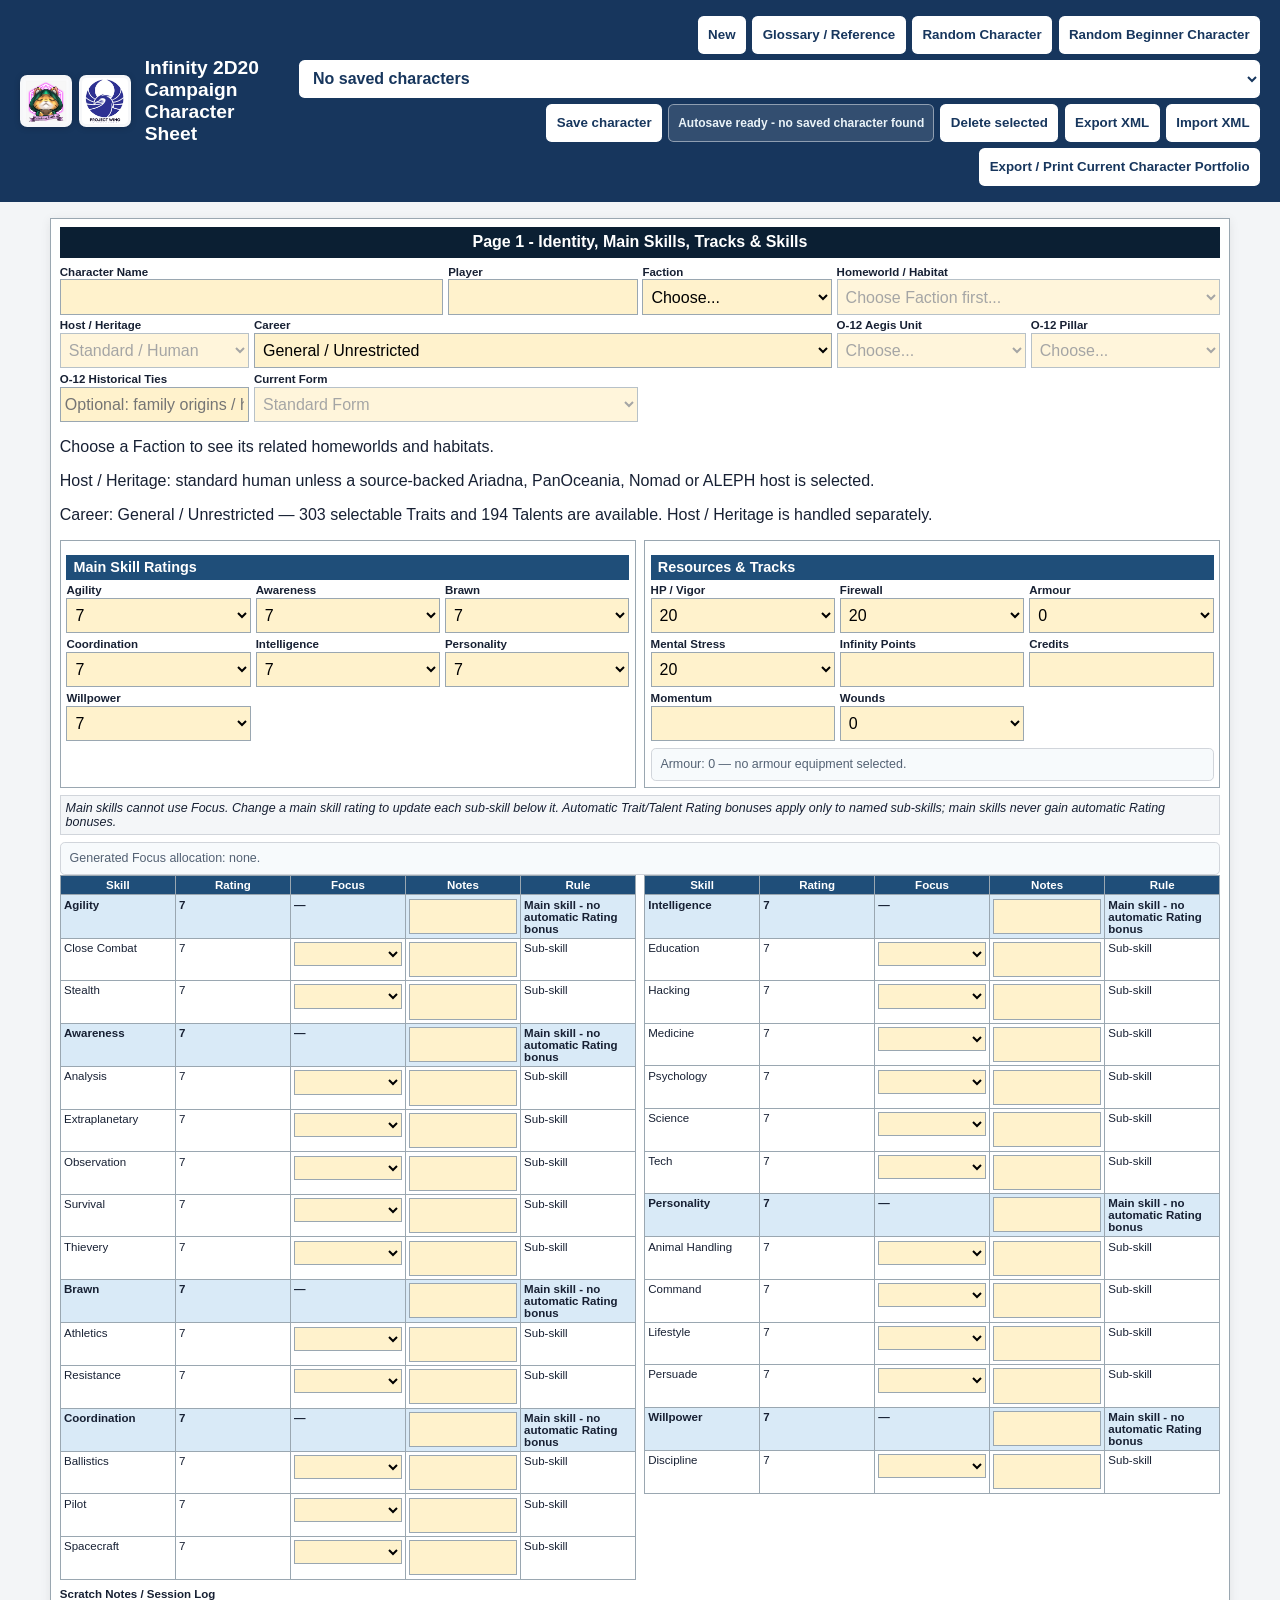
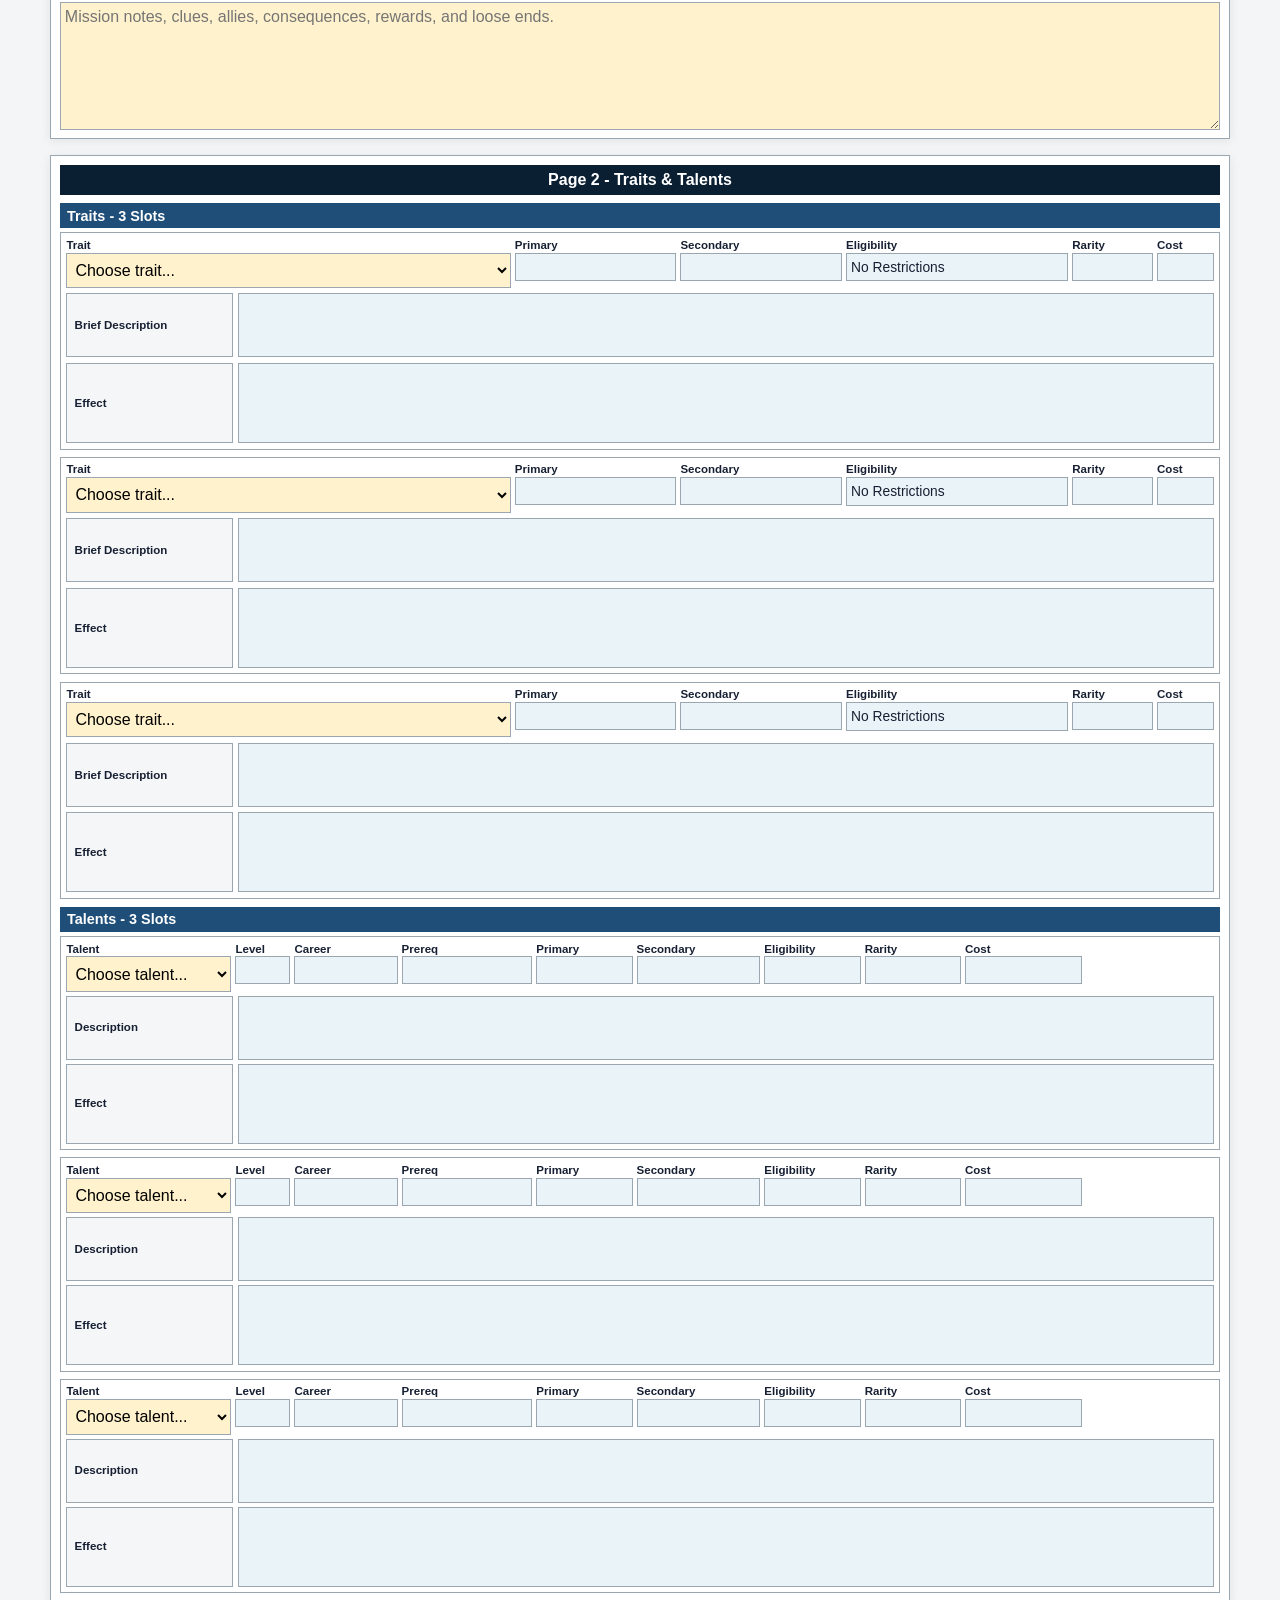
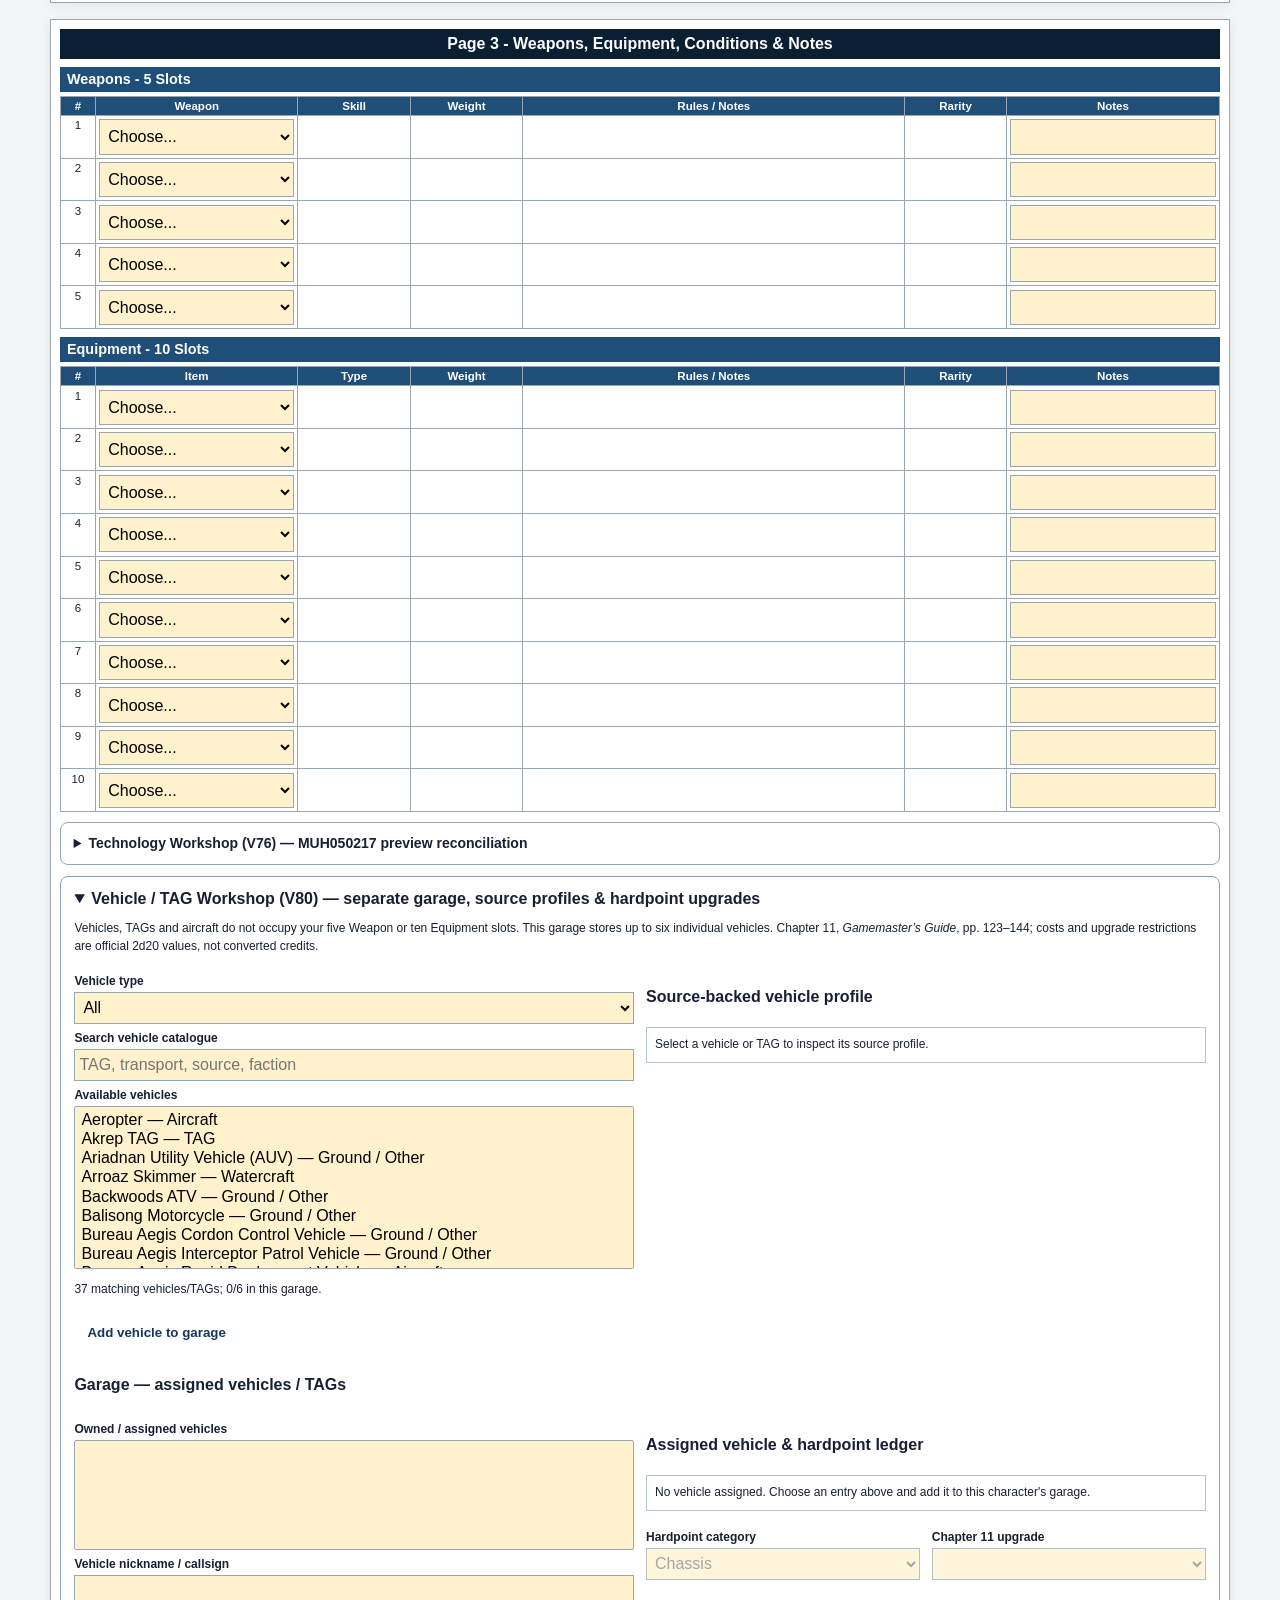
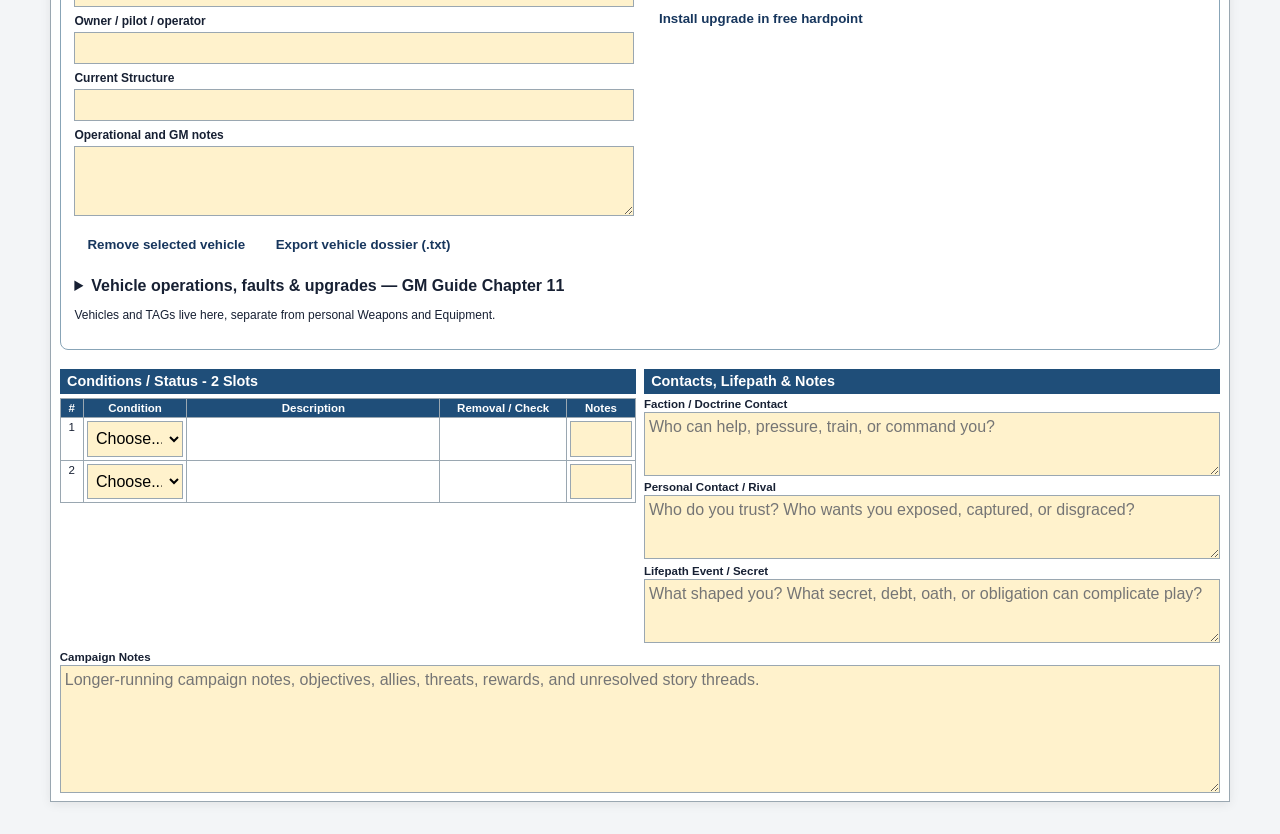
==== index.html @ 9b09161c "fix: clear Vehicle/TAG garage on New Character and preserve vehicle-only autosaves" ====
<!doctype html>
<html lang="en">
<head>
  <meta charset="utf-8">
  <meta name="infinity-build" content="v80-vehicle-tag-workshop">
  <!-- DEPLOYMENT CHECK: v80-vehicle-tag-workshop | 261 previously unsourced gear records reviewed: 141 Corebook acquisition matches, 42 related only, 78 unresolved; source prices/restrictions remain separate from custom credits and mechanics. -->
  <meta name="viewport" content="width=device-width, initial-scale=1">
  <title>Infinity 2D20 Campaign Character Sheet</title>
  <style data-portfolio-style>:root {
  --ink: #172033;
  --muted: #536173;
  --line: #9aa7b1;
  --soft-line: #d1d5db;
  --blue: #17365d;
  --blue2: #1f4e79;
  --pale-blue: #eaf3f8;
  --input: #fff2cc;
  --paper: #ffffff;
  --bg: #f3f5f7;
}

* { box-sizing: border-box; }
body {
  margin: 0;
  font-family: Arial, Helvetica, sans-serif;
  background: var(--bg);
  color: var(--ink);
}
.app-header {
  display: flex;
  justify-content: space-between;
  align-items: center;
  gap: 1rem;
  padding: 1rem 1.25rem;
  background: var(--blue);
  color: white;
}
.app-header h1 { margin: 0; font-size: 1.2rem; }
.app-header p { margin: .25rem 0 0; color: #d8e5f2; }

.header-brand {
  display: flex;
  align-items: center;
  gap: .85rem;
  min-width: 0;
  flex: 1 1 auto;
}
.header-logos {
  display: flex;
  align-items: center;
  gap: .45rem;
  flex: 0 0 auto;
}
.header-logo {
  display: block;
  width: auto;
  height: 52px;
  max-width: 78px;
  object-fit: contain;
  padding: .18rem;
  border-radius: .45rem;
  background: rgba(255,255,255,.96);
  box-shadow: 0 1px 6px rgba(0,0,0,.18);
}
.header-logo.cf-logo { max-width: 58px; }
.header-logo.pw-logo { max-width: 72px; }
.header-title { min-width: 0; }
.actions {
  display: flex;
  flex-wrap: wrap;
  gap: .4rem;
  justify-content: flex-end;
}
button, .button-file {
  border: 0;
  background: #ffffff;
  color: var(--blue);
  padding: .45rem .65rem;
  border-radius: .35rem;
  font-weight: 700;
  cursor: pointer;
}
.button-file input { display: none; }

.sheet {
  width: min(100%, 1180px);
  margin: 1rem auto 2rem;
}
.page {
  background: var(--paper);
  border: 1px solid var(--line);
  box-shadow: 0 2px 10px rgba(0,0,0,.08);
  margin-bottom: 1rem;
  padding: .55rem;
  min-height: 760px;
}
h2 {
  margin: 0 0 .5rem;
  padding: .38rem .5rem;
  background: #0b1f33;
  color: white;
  font-size: 1rem;
  text-align: center;
}
h3 {
  margin: .5rem 0 .25rem;
  padding: .28rem .45rem;
  background: var(--blue2);
  color: white;
  font-size: .9rem;
}
label {
  display: flex;
  flex-direction: column;
  gap: .12rem;
  font-size: .72rem;
  font-weight: 700;
  color: var(--ink);
}
input, select, textarea {
  width: 100%;
  border: 1px solid var(--line);
  background: var(--input);
  padding: .25rem;
  font: inherit;
  font-weight: 400;
  min-height: 1.75rem;
}
textarea {
  resize: none;
  min-height: 5.5rem;
  line-height: 1.25;
}
.output {
  border: 1px solid var(--line);
  background: var(--pale-blue);
  padding: .25rem;
  min-height: 1.75rem;
  font-size: 1.2em;
  line-height: 1.35;
  font-weight: 400;
  white-space: pre-wrap;
}
.grid { display: grid; gap: .3rem; }
.identity-grid {
  grid-template-columns: repeat(6, minmax(0, 1fr));
}
.identity-grid .identity-character { grid-column: span 2; }
.identity-grid .identity-homeworld { grid-column: span 2; }
.identity-grid .identity-career { grid-column: span 3; }
.identity-grid .identity-host { grid-column: span 1; }
.identity-grid .identity-host-state { grid-column: span 2; }
.identity-grid .wide { grid-column: span 3; }

@media (max-width: 760px) {
  .identity-grid {
    grid-template-columns: repeat(2, minmax(0, 1fr));
  }
  .identity-grid .identity-character,
  .identity-grid .identity-homeworld,
  .identity-grid .identity-career {
    grid-column: span 2;
  }
  .identity-grid .identity-host,
  .identity-grid .identity-host-state {
    grid-column: span 1;
  }
}
.two-column {
  display: grid;
  grid-template-columns: 1fr 1fr;
  gap: .5rem;
}
.panel {
  border: 1px solid var(--line);
  padding: .35rem;
}
.main-skills, .track-grid {
  display: grid;
  grid-template-columns: repeat(3, 1fr);
  gap: .3rem;
}
.rule {
  margin: .45rem 0;
  border: 1px solid var(--soft-line);
  background: #f4f6f8;
  padding: .3rem;
  font-size: .78rem;
  font-style: italic;
}
.skills-grid {
  display: grid;
  grid-template-columns: 1fr 1fr;
  gap: .5rem;
}
table {
  width: 100%;
  border-collapse: collapse;
  table-layout: fixed;
}
th {
  background: var(--blue2);
  color: white;
  font-size: .72rem;
}
td, th {
  border: 1px solid var(--line);
  padding: .2rem;
  vertical-align: top;
}
td { font-size: .72rem; }
.main-row td {
  background: #d9eaf7;
  font-weight: 700;
}
.skills-grid select {
  min-height: 1.5rem;
  padding: .1rem;
}
.notes {
  margin-top: .5rem;
}
.notes textarea { min-height: 8rem; }

.card-stack {
  display: grid;
  gap: .45rem;
}
.card {
  border: 1px solid var(--line);
  display: grid;
  gap: .25rem;
  padding: .35rem;
  background: white;
}

/* Trait cards use a dedicated two-part layout: compact metadata, then full-width rules text. */
.card-trait {
  display: block;
}

.card-trait .trait-meta {
  display: grid;
  grid-template-columns: minmax(15rem, 2.2fr) minmax(5.5rem, .8fr) minmax(5.5rem, .8fr) minmax(9rem, 1.1fr) minmax(3.2rem, .4fr) minmax(2.6rem, .28fr);
  gap: .25rem;
  align-items: start;
}

.card-trait .trait-name {
  min-width: 0;
}

.card-trait .trait-cost {
  min-width: 0;
}

.card-trait .trait-full {
  width: 100%;
  margin-top: .35rem;
}

.text-panel {
  display: grid;
  grid-template-columns: clamp(7.5rem, 13vw, 10.5rem) minmax(0, 1fr);
  gap: .35rem;
  align-items: stretch;
  width: 100%;
  font-size: .72rem;
}

.text-panel-heading {
  display: flex;
  align-items: center;
  padding: .35rem .45rem;
  border: 1px solid var(--line);
  background: #f4f6f8;
  color: var(--ink);
  font-weight: 700;
  line-height: 1.25;
}

.text-panel .output {
  min-width: 0;
  width: 100%;
}

.card-trait .trait-brief .big-text,
.card-talent .talent-description .big-text {
  min-height: 4rem;
}

.card-trait .trait-effect .big-text,
.card-talent .talent-effect .big-text {
  min-height: 5rem;
}

@media (max-width: 1100px) {
  .card-trait .trait-meta {
    grid-template-columns: 1.5fr 1fr 1fr;
  }

  .card-trait .trait-name {
    grid-column: 1 / -1;
  }
}

@media (max-width: 760px) {
  .card-trait .trait-meta {
    grid-template-columns: 1fr;
  }

  .card-trait .trait-name,
  .card-trait .trait-cost {
    grid-column: auto;
  }

  .card-trait .trait-full {
    grid-column: auto !important;
  }
}

.card-talent {
  grid-template-columns: 1.2fr .4fr .75fr .95fr .7fr .9fr .7fr .7fr .85fr .45fr .45fr;
}
.card .wide-text {
  grid-column: 1 / -1;
}
.card .big-text {
  min-height: 4rem;
}

.item-table th:nth-child(1), .item-table td:nth-child(1) { width: 2.2rem; text-align: center; }
.item-table th:nth-child(2), .item-table td:nth-child(2) { width: 18%; }
.item-table th:nth-child(3), .item-table td:nth-child(3) { width: 10%; }
.item-table th:nth-child(4), .item-table td:nth-child(4) { width: 10%; }
.item-table th:nth-child(5), .item-table td:nth-child(5) { width: 34%; }
.item-table th:nth-child(6), .item-table td:nth-child(6) { width: 9%; }
.item-table th:nth-child(7), .item-table td:nth-child(7) { width: 19%; }
.contact-blocks {
  display: grid;
  gap: .35rem;
}
.contact-blocks textarea { min-height: 4rem; }

@media (max-width: 760px) {
  .text-panel {
    grid-template-columns: 1fr;
    gap: .2rem;
  }

  .text-panel-heading {
    padding: .25rem .35rem;
  }
}

/* Print-only portfolio v4: compact, isolated, portfolio-style pages. */
#printPortfolio { display: none; }

/* The print button (and Ctrl+P via beforeprint) force this mode before preview. */
body.print-portfolio-mode {
  background: #fff;
}

body.print-portfolio-mode > :not(#printPortfolio) {
  display: none !important;
}

body.print-portfolio-mode #printPortfolio {
  display: block !important;
}

@media print {
  @page { size: 297mm 210mm; margin: 7mm; }

  html, body {
    width: auto;
    height: auto;
    margin: 0;
    background: #fff !important;
    -webkit-print-color-adjust: exact;
    print-color-adjust: exact;
  }

  *, *::before, *::after { box-sizing: border-box; }

  /* Only the generated compact portfolio can reach the printer. */
  body > :not(#printPortfolio) { display: none !important; }
  .no-print,
  .sheet { display: none !important; }

  #printPortfolio {
    display: block !important;
    color: #172033;
    font-family: Arial, Helvetica, sans-serif;
    font-size: 7pt;
    line-height: 1.2;
  }

  .print-page {
    width: 283mm;
    min-width: 283mm;
    max-width: 283mm;
    height: 196mm;
    min-height: 196mm;
    max-height: 196mm;
    overflow: hidden;
    break-after: page;
    page-break-after: always;
  }

  .print-page:last-child {
    break-after: auto;
    page-break-after: auto;
  }

  .print-header {
    display: flex;
    align-items: center;
    justify-content: space-between;
    gap: 8mm;
    min-height: 16mm;
    margin: 0 0 2.6mm;
    padding: 3mm 4mm 2.8mm;
    background: #17365d;
    color: #fff;
  }

  .print-header h1 {
    margin: 0;
    font-size: 14.5pt;
    line-height: 1.05;
    letter-spacing: .012em;
  }

  .print-subtitle {
    margin: 0.9mm 0 0;
    font-size: 7.2pt;
    line-height: 1.2;
    color: #eaf3f8;
  }

  .print-page-number {
    flex: 0 0 auto;
    align-self: center;
    font-size: 8.1pt;
    font-weight: 700;
    letter-spacing: .03em;
    text-transform: uppercase;
  }

  .print-section {
    margin: 0 0 2.4mm;
    border: .3mm solid #9aa7b1;
    border-radius: 1.1mm;
    overflow: hidden;
    break-inside: avoid;
    page-break-inside: avoid;
  }

  .print-section-title {
    margin: 0;
    padding: 1.45mm 2.2mm 1.35mm;
    background: #1f4e79;
    color: #fff;
    font-size: 8.2pt;
    line-height: 1.1;
    font-weight: 700;
    letter-spacing: .02em;
    text-transform: uppercase;
  }

  .print-section-body { padding: 1.7mm 2mm 1.8mm; }

  .print-fields {
    display: grid;
    grid-template-columns: repeat(4, minmax(0, 1fr));
    gap: 1.1mm;
    align-items: stretch;
  }

  .print-field {
    display: flex;
    flex-direction: column;
    justify-content: flex-start;
    min-width: 0;
    min-height: 8.7mm;
    border: .24mm solid #9aa7b1;
    border-radius: .75mm;
    padding: .8mm 1.05mm .85mm;
    background: #fff;
  }

  .print-field.wide { grid-column: span 2; }

  .print-field-label {
    display: block;
    margin: 0 0 .4mm;
    color: #536173;
    font-size: 5.45pt;
    line-height: 1.04;
    font-weight: 700;
    letter-spacing: .025em;
    text-transform: uppercase;
  }

  .print-field-value {
    display: block;
    min-height: 2.7mm;
    overflow-wrap: anywhere;
    font-size: 6.85pt;
    line-height: 1.15;
  }

  .print-core-grid {
    display: grid;
    grid-template-columns: 1.32fr .68fr;
    gap: 2mm;
    align-items: start;
  }

  .print-main-skills {
    display: grid;
    grid-template-columns: repeat(7, minmax(0, 1fr));
    gap: .9mm;
    align-items: start;
    align-self: start;
  }

  .print-skill-chip {
    align-self: start;
    overflow: hidden;
    border: .24mm solid #9aa7b1;
    border-radius: .8mm;
    text-align: center;
    background: #fff;
  }

  .print-skill-chip-name {
    padding: .72mm .35mm .66mm;
    background: #1f4e79;
    color: #fff;
    font-size: 5.35pt;
    line-height: 1.1;
    font-weight: 700;
    white-space: nowrap;
  }

  .print-skill-chip-stats {
    display: grid;
    grid-template-columns: repeat(3, minmax(0, 1fr));
    align-items: stretch;
  }

  .print-skill-chip-stats > div {
    min-width: 0;
    min-height: 13.8mm;
    padding: .8mm .25mm .7mm;
    border-right: .18mm solid #d1d5db;
  }

  .print-skill-chip-stats > div:last-child { border-right: 0; }

  .print-skill-chip-stats span {
    display: block;
    margin-bottom: .45mm;
    color: #536173;
    font-size: 4.6pt;
    font-weight: 700;
    letter-spacing: .02em;
    text-transform: uppercase;
  }

  .print-skill-chip-stats b {
    display: block;
    font-size: 7.1pt;
    line-height: 1;
  }

  .print-skill-chip-total { background: #eaf3f8; }
  .print-skill-chip-total strong {
    display: block;
    margin-top: .1mm;
    font-size: 18pt;
    line-height: .82;
    letter-spacing: -.03em;
  }

  .print-skill-chip-total-only {
    display: flex;
    align-items: center;
    justify-content: center;
    min-height: 18.5mm;
    background: #eaf3f8;
  }

  .print-skill-chip-total-only strong {
    display: block;
    font-size: 22pt;
    line-height: .9;
    letter-spacing: -.03em;
  }

  .print-tracks {
    display: grid;
    grid-template-columns: repeat(3, minmax(0, 1fr));
    gap: .9mm;
    align-content: start;
  }

  .print-track {
    display: flex;
    flex-direction: column;
    justify-content: center;
    min-width: 0;
    min-height: 8.8mm;
    padding: .68mm .85mm .65mm;
    border: .24mm solid #9aa7b1;
    border-radius: .7mm;
    background: #f7fafc;
  }

  .print-track span {
    display: block;
    margin-bottom: .28mm;
    color: #536173;
    font-size: 5.05pt;
    line-height: 1.04;
    font-weight: 700;
    text-transform: uppercase;
  }

  .print-track strong { display: block; font-size: 7.7pt; line-height: 1; }

  .print-skills-grid {
    display: grid;
    grid-template-columns: 1fr 1fr;
    gap: 1.7mm;
  }

  .print-table {
    width: 100%;
    border-collapse: collapse;
    table-layout: fixed;
    font-size: 5.65pt;
  }

  .print-table th,
  .print-table td {
    padding: .34mm .52mm;
    border: .2mm solid #9aa7b1;
    vertical-align: middle;
    overflow-wrap: anywhere;
    line-height: 1.12;
  }

  .print-table th {
    background: #1f4e79;
    color: #fff;
    font-size: 5.15pt;
    line-height: 1.02;
    font-weight: 700;
    text-transform: uppercase;
  }

  .print-table .print-main-row td { background: #d9eaf7; font-weight: 700; }
  .print-table .number { text-align: center; white-space: nowrap; }
  .print-table .print-skill-name { width: 25%; }
  .print-table .print-skill-total { width: 9%; font-weight: 700; }
  .print-table .print-skill-source { width: 33%; font-size: 5.1pt; color: #384657; }
  .print-skills-table th:nth-child(1) { width: 25%; }
  .print-skills-table th:nth-child(2),
  .print-skills-table th:nth-child(3),
  .print-skills-table th:nth-child(4) { width: 10%; }
  .print-skills-table th:nth-child(5) { width: 12%; }
  .print-skills-table th:nth-child(6) { width: 33%; }

  .print-skill-reminder {
    margin: .85mm 0 0;
    padding-top: .75mm;
    border-top: .18mm solid #d1d5db;
    color: #536173;
    font-size: 5.45pt;
    line-height: 1.15;
  }

  .print-options-grid {
    display: grid;
    grid-template-columns: 1fr 1fr;
    gap: 2.2mm;
    align-items: start;
  }

  .print-options-grid.one-column { grid-template-columns: 1fr; }
  .print-option-list { display: grid; gap: 1.9mm; }

  .print-option-card {
    border: .24mm solid #9aa7b1;
    border-radius: .9mm;
    overflow: hidden;
    break-inside: avoid;
    page-break-inside: avoid;
  }

  .print-option-card.trait .print-option-head { background: #245884; }
  .print-option-card.talent .print-option-head { background: #1f4e79; }

  .print-option-head {
    display: flex;
    align-items: center;
    justify-content: space-between;
    gap: 2mm;
    min-height: 8.1mm;
    padding: 1.45mm 2mm 1.35mm;
    color: #fff;
  }

  .print-option-name { font-size: 8.3pt; line-height: 1.1; font-weight: 700; }
  .print-option-tag { font-size: 6pt; line-height: 1; text-align: right; text-transform: uppercase; }

  .print-option-body { padding: 1.5mm 1.8mm 1.75mm; background: #f8fbfd; }

  .print-option-meta-grid {
    display: grid;
    grid-template-columns: repeat(4, minmax(0, 1fr));
    gap: .9mm;
    margin: 0 0 1.25mm;
  }

  .print-option-meta-cell {
    min-width: 0;
    min-height: 9.5mm;
    padding: .85mm 1mm .8mm;
    border: .18mm solid #c8d0d8;
    border-radius: .55mm;
    background: #fff;
  }

  .print-option-meta-cell span {
    display: block;
    margin-bottom: .4mm;
    color: #536173;
    font-size: 5.2pt;
    line-height: 1.05;
    font-weight: 700;
    text-transform: uppercase;
  }

  .print-option-meta-cell b {
    display: block;
    overflow-wrap: anywhere;
    font-size: 6.6pt;
    line-height: 1.15;
  }

  .print-copy-box {
    margin-top: 1.05mm;
    padding: 1.05mm 1.25mm 1.15mm;
    border: .18mm solid #c8d0d8;
    border-radius: .55mm;
    background: #fff;
  }

  .print-copy-label {
    display: block;
    margin-bottom: .55mm;
    color: #536173;
    font-size: 5.4pt;
    line-height: 1.05;
    font-weight: 700;
    letter-spacing: .025em;
    text-transform: uppercase;
  }

  .print-copy-text {
    overflow-wrap: anywhere;
    font-size: 6.5pt;
    line-height: 1.28;
  }

  .print-copy-short { background: #f7fafc; }
  .print-copy-effect { background: #fff; }

  .print-gear-grid,
  .print-supplement-grid {
    display: grid;
    grid-template-columns: 1fr 1fr;
    gap: 2.5mm;
    align-items: start;
  }

  .print-gear-grid.one-column,
  .print-supplement-grid.one-column { grid-template-columns: 1fr; }
  .print-supplement-grid { margin-top: 2.2mm; }

  .print-gear-table { font-size: 5.15pt; }
  .print-gear-table th,
  .print-gear-table td { padding: .28mm .42mm; line-height: 1.08; }
  .print-gear-table th:nth-child(1) { width: 5%; }
  .print-gear-table.with-player-notes th:nth-child(2) { width: 24%; }
  .print-gear-table.with-player-notes th:nth-child(3) { width: 13%; }
  .print-gear-table.with-player-notes th:nth-child(4) { width: 11%; }
  .print-gear-table.with-player-notes th:nth-child(5) { width: 36%; }
  .print-gear-table.with-player-notes th:nth-child(6) { width: 11%; }
  .print-gear-table.no-player-notes th:nth-child(2) { width: 26%; }
  .print-gear-table.no-player-notes th:nth-child(3) { width: 13%; }
  .print-gear-table.no-player-notes th:nth-child(4) { width: 11%; }
  .print-gear-table.no-player-notes th:nth-child(5) { width: 45%; }
  .print-gear-table td:nth-child(1) { text-align: center; }

  .print-condition-table { font-size: 5.25pt; }
  .print-condition-table th,
  .print-condition-table td { padding: .34mm .48mm; line-height: 1.1; }
  .print-condition-table th:nth-child(1) { width: 5%; }
  .print-condition-table th:nth-child(2) { width: 22%; }
  .print-condition-table th:nth-child(3) { width: 30%; }
  .print-condition-table th:nth-child(4) { width: 27%; }
  .print-condition-table th:nth-child(5) { width: 16%; }

  .print-note-list { display: grid; grid-template-columns: repeat(2, minmax(0, 1fr)); gap: .9mm; }
  .print-note {
    min-height: 9.5mm;
    padding: .8mm 1mm .85mm;
    border: .18mm solid #c8d0d8;
    border-radius: .55mm;
    background: #fff;
    overflow-wrap: anywhere;
  }

  .print-note b {
    display: block;
    margin-bottom: .38mm;
    color: #536173;
    font-size: 5.1pt;
    line-height: 1.03;
    text-transform: uppercase;
  }

  .print-note span { display: block; font-size: 5.95pt; line-height: 1.18; }

  .print-rule-reminder {
    margin-top: 2.2mm;
    padding: 1.25mm 1.6mm 1.3mm;
    border: .22mm solid #9aa7b1;
    border-radius: .65mm;
    background: #f4f6f8;
    color: #384657;
    font-size: 5.9pt;
    line-height: 1.23;
  }

  .print-truncated { color: #536173; font-style: italic; }
}


.auto-bonus {
  background: #e8f7e8 !important;
  font-weight: 700;
}
td[data-rating].auto-bonus {
  color: #14532d;
}

.actions select {
  border: 0;
  background: #ffffff;
  color: var(--blue);
  padding: .45rem .65rem;
  border-radius: .35rem;
  font-weight: 700;
  min-width: 11rem;
  min-height: auto;
}
.save-hint {
  font-size: .75rem;
  color: #d8e5f2;
}

.autosave-status {
  align-self: center;
  display: inline-flex;
  align-items: center;
  justify-content: center;
  min-height: 2.35rem;
  padding: .38rem .55rem;
  border: 1px solid rgba(255,255,255,.45);
  border-radius: .35rem;
  background: rgba(255,255,255,.12);
  color: #eaf3f8;
  font-size: .75rem;
  font-weight: 700;
  line-height: 1.2;
  text-align: center;
}
.autosave-status[data-state="saving"] { color: #fff2cc; }
.autosave-status[data-state="saved"] { color: #d9f99d; }
.autosave-status[data-state="error"] { color: #fecaca; }
/* v54: Saved characters auto-load when selected, so the manual Load button is removed/hidden. */
#loadBtn, button#loadBtn, [data-action="load"], .load-button { display: none !important; }
#characterSlotSelect { min-width: 13.5rem; }


/* Conditions table: prioritise readable descriptions in browser view. */
#conditionTable {
  table-layout: fixed;
  width: 100%;
}

#conditionTable th:nth-child(1),
#conditionTable td:nth-child(1) {
  width: 4%;
  text-align: center;
}

#conditionTable th:nth-child(2),
#conditionTable td:nth-child(2) {
  width: 18%;
}

#conditionTable th:nth-child(3),
#conditionTable td:nth-child(3) {
  width: 44%;
}

#conditionTable th:nth-child(4),
#conditionTable td:nth-child(4) {
  width: 22%;
}

#conditionTable th:nth-child(5),
#conditionTable td:nth-child(5) {
  width: 12%;
}

#conditionTable td:nth-child(3),
#conditionTable td:nth-child(4) {
  white-space: normal;
  overflow-wrap: anywhere;
  line-height: 1.35;
}

/* Mobile-friendly refinements */
html { -webkit-text-size-adjust: 100%; }
body {
  overflow-x: hidden;
}

button, .button-file, .actions select {
  min-height: 2.35rem;
  touch-action: manipulation;
}

input, select, textarea {
  font-size: 16px;
  min-height: 2.2rem;
}

textarea {
  min-height: 6rem;
}

.page {
  overflow-x: hidden;
}

.table-wrap {
  width: 100%;
  overflow-x: auto;
  -webkit-overflow-scrolling: touch;
}

.skills-grid .table-wrap,
.item-table {
  min-width: 0;
}

.card .output {
  overflow-wrap: anywhere;
}

@media (max-width: 1100px) {
  .sheet {
    width: min(100%, 1000px);
    margin: .5rem auto 1rem;
    padding: 0 .35rem;
  }

  .identity-grid {
    grid-template-columns: repeat(4, 1fr);
  }
  .identity-grid label:nth-child(4) { grid-column: span 2; }
  .identity-grid .wide { grid-column: span 4; }

  .two-column {
    grid-template-columns: 1fr;
  }

  .skills-grid {
    grid-template-columns: 1fr;
  }
.card-talent {
    grid-template-columns: 1fr 1fr;
  }
  .card-talent label:nth-child(1),
  .card-talent label:nth-last-child(2),
  .card-talent label:nth-last-child(1) {
    grid-column: 1 / -1;
  }

  .main-skills, .track-grid {
    grid-template-columns: repeat(2, 1fr);
  }

  .lower {
    grid-template-columns: 1fr;
  }
}

@media (max-width: 760px) {
  .app-header {
    flex-direction: column;
    align-items: stretch;
    padding: .85rem;
  }


  .header-brand {
    justify-content: center;
    text-align: center;
    gap: .55rem;
  }
  .header-logos { gap: .35rem; }
  .header-logo {
    height: 42px;
    max-width: 60px;
    padding: .12rem;
  }
  .header-title h1 {
    text-align: left;
    line-height: 1.15;
  }
  .actions {
    justify-content: stretch;
    display: grid;
    grid-template-columns: 1fr 1fr;
    gap: .45rem;
  }
  .actions > * {
    width: 100%;
  }

  .autosave-status {
    grid-column: 1 / -1;
    width: 100%;
    min-height: 2.2rem;
  }
  .button-file {
    display: inline-flex;
    align-items: center;
    justify-content: center;
  }

  .sheet {
    width: 100%;
    margin: .35rem auto .8rem;
    padding: 0 .25rem;
  }

  .page {
    padding: .4rem;
    min-height: auto;
  }

  h2 {
    font-size: .95rem;
    line-height: 1.25;
  }

  h3 {
    font-size: .85rem;
  }

  .identity-grid {
    grid-template-columns: 1fr 1fr;
  }
  .identity-grid label,
  .identity-grid label:nth-child(4),
  .identity-grid .wide {
    grid-column: span 2;
  }

  .main-skills, .track-grid {
    grid-template-columns: 1fr;
  }

  .skills-grid {
    grid-template-columns: 1fr;
    gap: .35rem;
  }

  .card-talent {
    grid-template-columns: 1fr;
  }
  .card-talent label,
  .card .wide-text {
    grid-column: 1 / -1 !important;
  }

  table {
    min-width: 640px;
  }

  td, th {
    padding: .28rem;
    font-size: .76rem;
  }

  .item-table th:nth-child(2), .item-table td:nth-child(2) { width: 24%; }
  .item-table th:nth-child(5), .item-table td:nth-child(5) { width: 28%; }
  .item-table th:nth-child(7), .item-table td:nth-child(7) { width: 20%; }

  .notes textarea {
    min-height: 10rem;
  }

  .contact-blocks textarea {
    min-height: 5rem;
  }
}

@media (max-width: 480px) {
  .actions {
    grid-template-columns: 1fr;
  }

  .identity-grid {
    grid-template-columns: 1fr;
  }
  .identity-grid label,
  .identity-grid label:nth-child(4),
  .identity-grid .wide {
    grid-column: span 1;
  }

  h2 {
    font-size: .9rem;
    padding: .42rem;
  }

  h3 {
    font-size: .82rem;
  }

  label {
    font-size: .75rem;
  }

  .rule {
    font-size: .74rem;
  }

  .page {
    padding: .3rem;
  }
}


/* Page 3 mobile cards: mirrors the readable Trait/Talent card approach. */
@media (max-width: 760px) {
  .page-3 .table-wrap {
    overflow: visible;
  }

  .item-table {
    min-width: 0 !important;
    border-collapse: separate;
    border-spacing: 0 .55rem;
  }

  .item-table thead {
    display: none;
  }

  .item-table,
  .item-table tbody,
  .item-table tr,
  .item-table td {
    display: block;
    width: 100% !important;
  }

  .item-table tr {
    display: grid;
    grid-template-columns: minmax(0, 1fr) minmax(0, 1fr);
    gap: .35rem;
    padding: .45rem;
    border: 1px solid var(--line);
    background: #ffffff;
    border-radius: .35rem;
  }

  .item-table td {
    min-width: 0;
    border: 1px solid var(--soft-line);
    padding: .3rem;
    background: #ffffff;
  }

  .item-table td::before {
    content: attr(data-label);
    display: block;
    margin-bottom: .18rem;
    font-size: .67rem;
    color: var(--muted);
    font-weight: 700;
    text-transform: uppercase;
    letter-spacing: .02em;
  }

  .item-table td:nth-child(1),
  .item-table td:nth-child(5),
  .item-table td:nth-child(7) {
    grid-column: 1 / -1;
  }

  #conditionTable td:nth-child(1),
  #conditionTable td:nth-child(3),
  #conditionTable td:nth-child(4),
  #conditionTable td:nth-child(5) {
    grid-column: 1 / -1;
  }

  .item-table input,
  .item-table select {
    min-width: 0;
  }
}

@media (max-width: 480px) {
  .item-table tr {
    grid-template-columns: 1fr;
  }

  .item-table td,
  .item-table td:nth-child(n) {
    grid-column: 1 / -1;
  }
}


.track-status,
#focusAllocationStatus {
  margin: .45rem 0 0;
  padding: .45rem .55rem;
  border: 1px solid var(--soft-line);
  border-radius: .3rem;
  background: #f7fafc;
  color: var(--muted);
  font-size: .78rem;
  line-height: 1.35;
}




/* Browser text-safety pass: no card or table cell should clip long values. */
.page, .panel, .card, .trait-meta, .text-panel, .identity-grid, .two-column,
.lower, .main-skills, .track-grid, .card-stack, .table-wrap, label {
  min-width: 0;
}

.table-wrap {
  max-width: 100%;
  overflow-x: auto;
  overflow-y: visible;
  -webkit-overflow-scrolling: touch;
}

.output, .text-panel .output, td, th, .filter-status, .track-status {
  overflow-wrap: anywhere;
  word-break: normal;
}

input, select, textarea {
  min-width: 0;
}

textarea {
  resize: vertical;
  overflow: auto;
}

@media print {
  /* V5: Beginner content is deliberately consolidated into page two. */
  .print-beginner-dossier-page .print-beginner-options-grid {
    margin-bottom: 2mm;
  }

  .print-beginner-dossier-page .print-option-card {
    min-height: 0;
  }

  .print-beginner-dossier-page .print-option-head {
    min-height: 7.2mm;
    padding: 1.15mm 1.7mm 1.05mm;
  }

  .print-beginner-dossier-page .print-option-body {
    padding: 1.15mm 1.45mm 1.3mm;
  }

  .print-beginner-dossier-page .print-option-meta-cell {
    min-height: 8.2mm;
    padding: .65mm .8mm;
  }

  .print-beginner-dossier-page .print-copy-box {
    margin-top: .8mm;
    padding: .8mm 1mm .9mm;
  }

  .print-beginner-dossier-page .print-copy-text {
    font-size: 6.25pt;
    line-height: 1.22;
  }

  .print-beginner-gear-grid {
    margin-top: 2mm;
  }

  .print-beginner-dossier-page .print-gear-table {
    font-size: 4.95pt;
  }

  .print-beginner-dossier-page .print-gear-table th,
  .print-beginner-dossier-page .print-gear-table td {
    padding: .24mm .36mm;
    line-height: 1.05;
  }

  .print-beginner-supplement {
    margin-top: 1.5mm;
  }

  .print-beginner-dossier-page .print-supplement-grid {
    margin-top: 0;
  }

  .print-beginner-dossier-page .print-note {
    min-height: 7.5mm;
    padding: .6mm .85mm;
  }

  /* Keep every print cell readable and allow words/URLs to wrap instead of disappearing. */
  .print-field-value, .print-option-name, .print-option-meta-cell b,
  .print-copy-text, .print-table td, .print-note span, .print-track span,
  .print-skill-source {
    overflow-wrap: anywhere;
    word-break: break-word;
  }
}


/* v6 isolated-print window: only compact portfolio markup exists in this tab. */
body.print-window {
  background: #fff;
}

body.print-window #printPortfolio {
  display: block !important;
  width: 283mm;
  margin: 0 auto;
  color: #172033;
  font-family: Arial, Helvetica, sans-serif;
}

@media screen {
  body.print-window #printPortfolio {
    padding: 7mm 0;
  }

  body.print-window .print-page {
    width: 283mm;
    min-height: 196mm;
    margin: 0 auto 7mm;
    padding: 0;
    background: #fff;
    box-shadow: 0 1mm 3mm rgba(0,0,0,.12);
  }
}


/* v7 beginner print gear: full-width equal rows protect equipment descriptions. */
@media print {
  .print-beginner-dossier-page .print-beginner-gear-grid {
    display: grid;
    grid-template-columns: 1fr;
    grid-template-rows: auto auto;
    gap: 1.7mm;
    margin-top: 1.8mm;
  }

  .print-beginner-dossier-page .print-beginner-gear-grid > div {
    min-width: 0;
  }

  .print-beginner-dossier-page .print-beginner-gear-grid .print-section {
    margin-bottom: 0;
  }

  .print-beginner-dossier-page .print-gear-table {
    width: 100%;
    font-size: 5.25pt;
  }

  .print-beginner-dossier-page .print-gear-table th,
  .print-beginner-dossier-page .print-gear-table td {
    padding: .32mm .50mm;
    line-height: 1.13;
    vertical-align: top;
  }

  /* Equipment receives a protected, generous description column. */
  .print-beginner-dossier-page .print-equipment-table.no-player-notes th:nth-child(1) { width: 4%; }
  .print-beginner-dossier-page .print-equipment-table.no-player-notes th:nth-child(2) { width: 20%; }
  .print-beginner-dossier-page .print-equipment-table.no-player-notes th:nth-child(3) { width: 10%; }
  .print-beginner-dossier-page .print-equipment-table.no-player-notes th:nth-child(4) { width: 8%; }
  .print-beginner-dossier-page .print-equipment-table.no-player-notes th:nth-child(5) { width: 58%; }

  .print-beginner-dossier-page .print-equipment-table.with-player-notes th:nth-child(1) { width: 4%; }
  .print-beginner-dossier-page .print-equipment-table.with-player-notes th:nth-child(2) { width: 18%; }
  .print-beginner-dossier-page .print-equipment-table.with-player-notes th:nth-child(3) { width: 9%; }
  .print-beginner-dossier-page .print-equipment-table.with-player-notes th:nth-child(4) { width: 8%; }
  .print-beginner-dossier-page .print-equipment-table.with-player-notes th:nth-child(5) { width: 46%; }
  .print-beginner-dossier-page .print-equipment-table.with-player-notes th:nth-child(6) { width: 15%; }

  /* Weapons get the same full-row treatment, with Rules / Notes taking priority. */
  .print-beginner-dossier-page .print-weapon-table.no-player-notes th:nth-child(1) { width: 4%; }
  .print-beginner-dossier-page .print-weapon-table.no-player-notes th:nth-child(2) { width: 21%; }
  .print-beginner-dossier-page .print-weapon-table.no-player-notes th:nth-child(3) { width: 10%; }
  .print-beginner-dossier-page .print-weapon-table.no-player-notes th:nth-child(4) { width: 8%; }
  .print-beginner-dossier-page .print-weapon-table.no-player-notes th:nth-child(5) { width: 57%; }

  .print-beginner-dossier-page .print-weapon-table.with-player-notes th:nth-child(1) { width: 4%; }
  .print-beginner-dossier-page .print-weapon-table.with-player-notes th:nth-child(2) { width: 18%; }
  .print-beginner-dossier-page .print-weapon-table.with-player-notes th:nth-child(3) { width: 9%; }
  .print-beginner-dossier-page .print-weapon-table.with-player-notes th:nth-child(4) { width: 8%; }
  .print-beginner-dossier-page .print-weapon-table.with-player-notes th:nth-child(5) { width: 45%; }
  .print-beginner-dossier-page .print-weapon-table.with-player-notes th:nth-child(6) { width: 16%; }

  .print-beginner-dossier-page .print-gear-table td:nth-child(5) {
    overflow-wrap: anywhere;
    word-break: break-word;
  }
}

@media screen {
  /* The isolated print tab mirrors the same balanced beginner gear layout. */
  body.print-window .print-beginner-dossier-page .print-beginner-gear-grid {
    display: grid;
    grid-template-columns: 1fr;
    grid-template-rows: auto auto;
    gap: 1.7mm;
  }
}


/* v10: Beginner dossier gear uses two equal full-width rows. This applies in the
   dedicated print window before preview opens and in the final PDF. */
.print-beginner-dossier-page .print-beginner-gear-stack {
  display: grid !important;
  grid-template-columns: minmax(0, 1fr) !important;
  grid-template-rows: minmax(34mm, auto) minmax(34mm, auto) !important;
  gap: 2.2mm !important;
  margin-top: 1.8mm;
  min-width: 0;
}

.print-beginner-dossier-page .print-beginner-gear-row {
  min-width: 0;
  min-height: 34mm;
}

.print-beginner-dossier-page .print-beginner-gear-row .print-section {
  height: 100%;
  margin-bottom: 0 !important;
}

.print-beginner-dossier-page .print-beginner-gear-row .print-section-body {
  padding: 1.35mm 1.7mm 1.45mm;
}

.print-beginner-dossier-page .print-beginner-gear-row .print-gear-table {
  width: 100%;
  font-size: 5.35pt;
}

.print-beginner-dossier-page .print-beginner-gear-row .print-gear-table th,
.print-beginner-dossier-page .print-beginner-gear-row .print-gear-table td {
  padding: .34mm .55mm;
  line-height: 1.15;
  vertical-align: top;
}

/* Description is intentionally the widest column. */
.print-beginner-dossier-page .print-beginner-equipment-row .print-equipment-table.no-player-notes th:nth-child(1) { width: 3%; }
.print-beginner-dossier-page .print-beginner-equipment-row .print-equipment-table.no-player-notes th:nth-child(2) { width: 16%; }
.print-beginner-dossier-page .print-beginner-equipment-row .print-equipment-table.no-player-notes th:nth-child(3) { width: 9%; }
.print-beginner-dossier-page .print-beginner-equipment-row .print-equipment-table.no-player-notes th:nth-child(4) { width: 7%; }
.print-beginner-dossier-page .print-beginner-equipment-row .print-equipment-table.no-player-notes th:nth-child(5) { width: 65%; }

.print-beginner-dossier-page .print-beginner-equipment-row .print-equipment-table.with-player-notes th:nth-child(1) { width: 3%; }
.print-beginner-dossier-page .print-beginner-equipment-row .print-equipment-table.with-player-notes th:nth-child(2) { width: 15%; }
.print-beginner-dossier-page .print-beginner-equipment-row .print-equipment-table.with-player-notes th:nth-child(3) { width: 8%; }
.print-beginner-dossier-page .print-beginner-equipment-row .print-equipment-table.with-player-notes th:nth-child(4) { width: 7%; }
.print-beginner-dossier-page .print-beginner-equipment-row .print-equipment-table.with-player-notes th:nth-child(5) { width: 49%; }
.print-beginner-dossier-page .print-beginner-equipment-row .print-equipment-table.with-player-notes th:nth-child(6) { width: 18%; }

.print-beginner-dossier-page .print-beginner-weapons-row .print-weapon-table.no-player-notes th:nth-child(1) { width: 3%; }
.print-beginner-dossier-page .print-beginner-weapons-row .print-weapon-table.no-player-notes th:nth-child(2) { width: 17%; }
.print-beginner-dossier-page .print-beginner-weapons-row .print-weapon-table.no-player-notes th:nth-child(3) { width: 9%; }
.print-beginner-dossier-page .print-beginner-weapons-row .print-weapon-table.no-player-notes th:nth-child(4) { width: 7%; }
.print-beginner-dossier-page .print-beginner-weapons-row .print-weapon-table.no-player-notes th:nth-child(5) { width: 64%; }

.print-beginner-dossier-page .print-beginner-weapons-row .print-weapon-table.with-player-notes th:nth-child(1) { width: 3%; }
.print-beginner-dossier-page .print-beginner-weapons-row .print-weapon-table.with-player-notes th:nth-child(2) { width: 15%; }
.print-beginner-dossier-page .print-beginner-weapons-row .print-weapon-table.with-player-notes th:nth-child(3) { width: 8%; }
.print-beginner-dossier-page .print-beginner-weapons-row .print-weapon-table.with-player-notes th:nth-child(4) { width: 7%; }
.print-beginner-dossier-page .print-beginner-weapons-row .print-weapon-table.with-player-notes th:nth-child(5) { width: 49%; }
.print-beginner-dossier-page .print-beginner-weapons-row .print-weapon-table.with-player-notes th:nth-child(6) { width: 18%; }

.print-beginner-dossier-page .print-beginner-gear-row .print-gear-table td:nth-child(5) {
  overflow-wrap: anywhere;
  word-break: break-word;
}

@media print {
  .print-beginner-dossier-page .print-beginner-gear-stack {
    grid-template-rows: minmax(34mm, auto) minmax(34mm, auto) !important;
  }
}


/* v20: mobile direct-PDF export status. */
.export-status{position:fixed;left:50%;bottom:calc(1rem + env(safe-area-inset-bottom,0px));z-index:9999;max-width:min(92vw,34rem);transform:translateX(-50%);padding:.76rem .98rem;border-radius:.55rem;background:#17365d;color:#fff;box-shadow:0 .35rem 1rem rgba(0,0,0,.22);font-size:.86rem;line-height:1.35;text-align:center}
.mobile-pdf-action{display:inline-flex;align-items:center;justify-content:center;margin:.62rem .25rem 0;padding:.54rem .78rem;border:1px solid #fff;border-radius:.38rem;background:#fff;color:#17365d;font-weight:700;text-decoration:none;min-height:2.35rem;touch-action:manipulation}
.mobile-pdf-action:focus,.mobile-pdf-action:hover{outline:2px solid #d9eaf7;outline-offset:2px}

/* v12: quiet in-page print preview and wider Skill Source column. */
.compact-print-frame {
  /* Mobile-safe export canvas: browsers derive print orientation from this document's
     page geometry more reliably when it has a real landscape viewport. */
  position: fixed !important;
  left: -2400px !important;
  top: -1800px !important;
  width: 1123px !important;
  height: 794px !important;
  min-width: 1123px !important;
  min-height: 794px !important;
  border: 0 !important;
  opacity: 0 !important;
  pointer-events: none !important;
  visibility: visible !important;
  overflow: hidden !important;
}

/* v18 mobile export guard: explicit physical page geometry in the parent document. */
@media print {
  @page { size: 297mm 210mm !important; margin: 7mm !important; }
  html, body {
    width: 297mm !important;
    min-width: 297mm !important;
    height: 210mm !important;
    min-height: 210mm !important;
  }
}

@media print {
  /* Source is deliberately the widest Skills column in each two-column table. */
  .print-table .print-skill-name { width: 20%; }
  .print-table .print-skill-total { width: 9%; }
  .print-table .print-skill-source {
    width: 44%;
    font-size: 4.65pt;
    line-height: 1.10;
    overflow-wrap: anywhere;
    word-break: break-word;
  }

  .print-skills-table th:nth-child(1) { width: 20%; }
  .print-skills-table th:nth-child(2),
  .print-skills-table th:nth-child(3),
  .print-skills-table th:nth-child(4) { width: 9%; }
  .print-skills-table th:nth-child(5) { width: 9%; }
  .print-skills-table th:nth-child(6) { width: 44%; }

  .print-skills-table th:nth-child(6),
  .print-skills-table td:nth-child(6) {
    white-space: normal;
    overflow-wrap: anywhere;
    word-break: break-word;
  }
}


/* v13: fixed, equal Skills Source columns in every compact portfolio. */
@media print {
  .print-skills-grid {
    grid-template-columns: minmax(0, 1fr) minmax(0, 1fr);
    align-items: start;
  }

  .print-skills-table {
    width: 100%;
    min-width: 0;
    table-layout: fixed;
  }

  .print-skills-table col.print-skill-col-name { width: 20%; }
  .print-skills-table col.print-skill-col-base { width: 9%; }
  .print-skills-table col.print-skill-col-rating { width: 9%; }
  .print-skills-table col.print-skill-col-total { width: 9%; }
  .print-skills-table col.print-skill-col-focus { width: 9%; }
  .print-skills-table col.print-skill-col-source { width: 44%; }

  .print-skills-table th:nth-child(1),
  .print-skills-table td:nth-child(1) { width: auto; }
  .print-skills-table th:nth-child(2),
  .print-skills-table td:nth-child(2),
  .print-skills-table th:nth-child(3),
  .print-skills-table td:nth-child(3),
  .print-skills-table th:nth-child(4),
  .print-skills-table td:nth-child(4),
  .print-skills-table th:nth-child(5),
  .print-skills-table td:nth-child(5),
  .print-skills-table th:nth-child(6),
  .print-skills-table td:nth-child(6) { width: auto; }

  .print-skills-table td.print-skill-source {
    font-size: 4.65pt;
    line-height: 1.10;
    white-space: normal;
    overflow-wrap: anywhere;
    word-break: break-word;
  }
}

/* v14 cache-proof print geometry: equal Skills panels and equal Source columns. */
@media print {
  .print-skills-grid {
    display: flex !important;
    width: 100% !important;
    gap: 1.7mm !important;
    align-items: flex-start !important;
  }

  .print-skills-panel {
    flex: 0 0 calc((100% - 1.7mm) / 2) !important;
    width: calc((100% - 1.7mm) / 2) !important;
    min-width: 0 !important;
  }

  .print-skills-panel .print-skills-table {
    width: 100% !important;
    min-width: 0 !important;
    max-width: 100% !important;
    table-layout: fixed !important;
  }

  .print-skills-table col.print-skill-col-name { width: 20% !important; }
  .print-skills-table col.print-skill-col-base,
  .print-skills-table col.print-skill-col-rating,
  .print-skills-table col.print-skill-col-total,
  .print-skills-table col.print-skill-col-focus { width: 9% !important; }
  .print-skills-table col.print-skill-col-source { width: 44% !important; }

  .print-skills-table td:nth-child(6),
  .print-skills-table th:nth-child(6) {
    white-space: normal !important;
    overflow-wrap: anywhere !important;
    word-break: break-word !important;
  }
}

/* No JSON transfer controls in v14. Hides them even if an obsolete fragment is present. */
#downloadBtn, #importFile, #exportAllBtn, label[for="importFile"] { display: none !important; }



/* v15 hard-locked export geometry. The print frame also embeds these rules. */
.print-skills-grid[data-equal-skills-grid] {
  display:flex !important;
  width:100% !important;
  gap:1.7mm !important;
  align-items:flex-start !important;
  box-sizing:border-box !important;
}
.print-skills-panel[data-equal-skills-panel] {
  flex:0 0 calc((100% - 1.7mm)/2) !important;
  width:calc((100% - 1.7mm)/2) !important;
  min-width:0 !important;
  box-sizing:border-box !important;
}
.print-skills-panel[data-equal-skills-panel] .print-skills-table {
  width:100% !important;
  min-width:0 !important;
  max-width:100% !important;
  table-layout:fixed !important;
}
.print-skills-table col.print-skill-col-name { width:20% !important; }
.print-skills-table col.print-skill-col-base,
.print-skills-table col.print-skill-col-rating,
.print-skills-table col.print-skill-col-total,
.print-skills-table col.print-skill-col-focus { width:9% !important; }
.print-skills-table col.print-skill-col-source { width:44% !important; }
.print-skills-table td:nth-child(6), .print-skills-table th:nth-child(6) {
  white-space:normal !important;
  overflow-wrap:anywhere !important;
  word-break:break-word !important;
}
.print-beginner-gear-stack[data-equal-gear-stack] {
  display:grid !important;
  grid-template-columns:minmax(0,1fr) !important;
  grid-template-rows:auto auto !important;
  gap:2.2mm !important;
  width:100% !important;
  min-width:0 !important;
  box-sizing:border-box !important;
}
.print-beginner-gear-row[data-equal-gear-row] { min-width:0 !important; box-sizing:border-box !important; }
.print-beginner-gear-row[data-equal-gear-row] .print-section { height:100% !important; margin-bottom:0 !important; }
.print-beginner-equipment-row .print-equipment-table col.print-gear-col-5 { width:65% !important; }
#exportAllBtn, #downloadBtn, #importFile, label[for="importFile"] { display:none !important; }



/* v17 locked random/manual gear: two fixed-height full-width CSS-grid blocks.
   This avoids table auto-layout differences in browser PDF engines. */
.print-locked-full-gear-stack[data-locked-full-gear-stack] {
  display:grid !important;
  grid-template-columns:minmax(0,1fr) !important;
  grid-template-rows:68mm 68mm !important;
  gap:2.2mm !important;
  width:100% !important;
  height:138.2mm !important;
  box-sizing:border-box !important;
}
.print-locked-full-gear-block[data-locked-full-gear-block] {
  height:68mm !important;
  min-height:68mm !important;
  max-height:68mm !important;
  overflow:hidden !important;
  display:flex !important;
  flex-direction:column !important;
  border:.3mm solid #9aa7b1 !important;
  border-radius:1.1mm !important;
  background:#fff !important;
  box-sizing:border-box !important;
}
.print-locked-full-gear-title {
  flex:0 0 auto;
  margin:0;
  padding:1.45mm 2.2mm 1.35mm;
  background:#1f4e79;
  color:#fff;
  font-size:8.2pt;
  line-height:1.1;
  font-weight:700;
  letter-spacing:.02em;
  text-transform:uppercase;
}
.print-locked-gear-table { flex:1 1 auto; min-height:0; overflow:hidden; padding:1.25mm 1.55mm 1.35mm; box-sizing:border-box; }
.print-locked-gear-row { display:grid; grid-template-columns:3% 16% 9% 7% 65%; width:100%; min-width:0; box-sizing:border-box; }
.print-locked-gear-row>div { min-width:0; padding:.30mm .46mm; border:.2mm solid #9aa7b1; border-right:0; border-bottom:0; font-size:5.1pt; line-height:1.13; overflow-wrap:anywhere; word-break:break-word; }
.print-locked-gear-row>div:last-child { border-right:.2mm solid #9aa7b1; }
.print-locked-gear-row:last-child>div { border-bottom:.2mm solid #9aa7b1; }
.print-locked-gear-header>div { background:#1f4e79; color:#fff; font-size:5.1pt; line-height:1.04; font-weight:700; text-transform:uppercase; }
.print-locked-gear-index { text-align:center; }
.print-locked-gear-rules { display:block; max-height:2.65em; overflow:hidden; }
@media print {
  .print-locked-full-gear-stack[data-locked-full-gear-stack] { grid-template-rows:68mm 68mm !important; height:138.2mm !important; }
  .print-locked-full-gear-block[data-locked-full-gear-block] { height:68mm !important; min-height:68mm !important; max-height:68mm !important; }
}

/* v16: random/manual gear uses the same full-width equal-row layout as beginner gear. */
.print-full-gear-stack[data-equal-full-gear-stack] {
  display:grid !important;
  grid-template-columns:minmax(0,1fr) !important;
  grid-template-rows:minmax(70mm,auto) minmax(70mm,auto) !important;
  gap:2.2mm !important;
  width:100% !important;
  min-width:0 !important;
  box-sizing:border-box !important;
}
.print-full-gear-row[data-equal-full-gear-row] {
  min-width:0 !important;
  min-height:70mm !important;
  box-sizing:border-box !important;
}
.print-full-gear-row[data-equal-full-gear-row] .print-section {
  height:100% !important;
  margin-bottom:0 !important;
}
.print-full-gear-row[data-equal-full-gear-row] .print-section-body {
  padding:1.35mm 1.7mm 1.45mm;
}
.print-full-gear-row[data-equal-full-gear-row] .print-gear-table {
  width:100% !important;
  table-layout:fixed !important;
  font-size:5.25pt;
}
.print-full-gear-row[data-equal-full-gear-row] .print-gear-table th,
.print-full-gear-row[data-equal-full-gear-row] .print-gear-table td {
  padding:.34mm .55mm;
  line-height:1.15;
  vertical-align:top;
}
.print-full-equipment-row .print-equipment-table col.print-gear-col-5 { width:65% !important; }
.print-full-weapons-row .print-weapon-table col.print-gear-col-5 { width:65% !important; }
.print-full-gear-row[data-equal-full-gear-row] .print-gear-table td:nth-child(5) {
  white-space:normal !important;
  overflow-wrap:anywhere !important;
  word-break:break-word !important;
}
@media print {
  .print-full-gear-stack[data-equal-full-gear-stack] { grid-template-rows:minmax(70mm,auto) minmax(70mm,auto) !important; }
}

/* v24: legacy profile controls are removed; the unified Career field drives eligibility. */
.identity-grid label:has([data-field="doctrine"]),
.identity-grid label:has([data-field="talentFaction"]),
.identity-grid label:has([data-field="concept"]),
.identity-grid label:has([data-field="campaignNotes"]) { display:none !important; }
.card-talent [data-talent-doctrine],
.card-talent [data-talent-faction] { display:none !important; }

/* v33: exported PDF/print skill tables use Skill, Total, Focus, Source only. */
.print-skills-table col.print-skill-col-name { width: 27% !important; }
.print-skills-table col.print-skill-col-total { width: 13% !important; }
.print-skills-table col.print-skill-col-focus { width: 13% !important; }
.print-skills-table col.print-skill-col-source { width: 47% !important; }
.print-skills-table th:nth-child(4),
.print-skills-table td:nth-child(4) { white-space: normal !important; overflow-wrap: anywhere !important; word-break: break-word !important; }


select[data-field="career"],
select[data-trait-select],
select[data-talent-select],
select[data-field="faction"],
select[data-field="homeworld"],
select[data-field="hostHeritage"],
select[data-field="hostState"],
select[data-field="nomadHeritage"],
select[data-field="upliftSpecies"],
select[data-field="upliftBody"] {
  touch-action: manipulation;
}



/* v38: printable PDF type-size upgrade. All exported/printed portfolio text is Arial 12pt minimum; boxes may grow to fit text and reduce dead space. */
@media print {
  #printPortfolio,
  #printPortfolio * {
    font-family: Arial, Helvetica, sans-serif !important;
    font-size: 12pt !important;
    line-height: 1.18 !important;
  }
  #printPortfolio .print-page {
    height: auto !important;
    min-height: 196mm !important;
    max-height: none !important;
    overflow: visible !important;
  }
  #printPortfolio .print-header h1 { font-size: 18pt !important; line-height: 1.05 !important; }
  #printPortfolio .print-subtitle,
  #printPortfolio .print-page-number { font-size: 12pt !important; }
  #printPortfolio .print-section-title,
  #printPortfolio .print-locked-full-gear-title { font-size: 12.5pt !important; line-height: 1.1 !important; }
  #printPortfolio .print-skill-chip-total-only strong,
  #printPortfolio .print-skill-chip-total strong { font-size: 18pt !important; line-height: .95 !important; }
  #printPortfolio .print-table th,
  #printPortfolio .print-table td,
  #printPortfolio .print-locked-gear-row > div,
  #printPortfolio .print-locked-gear-header > div {
    font-size: 12pt !important;
    line-height: 1.15 !important;
    padding: .55mm .75mm !important;
  }
  #printPortfolio .print-field,
  #printPortfolio .print-track,
  #printPortfolio .print-option-meta-cell,
  #printPortfolio .print-copy-box,
  #printPortfolio .print-note {
    min-height: auto !important;
  }
  #printPortfolio .print-copy-text,
  #printPortfolio .print-note span,
  #printPortfolio .print-rule-reminder,
  #printPortfolio .print-skill-reminder { font-size: 12pt !important; line-height: 1.18 !important; }
}
body.print-window #printPortfolio,
body.print-window #printPortfolio * {
  font-family: Arial, Helvetica, sans-serif !important;
  font-size: 12pt !important;
  line-height: 1.18 !important;
}
body.print-window .print-page {
  height: auto !important;
  min-height: 196mm !important;
  max-height: none !important;
  overflow: visible !important;
}
body.print-window .print-header h1 { font-size: 18pt !important; }
body.print-window .print-section-title,
body.print-window .print-locked-full-gear-title { font-size: 12.5pt !important; }
body.print-window .print-skill-chip-total-only strong,
body.print-window .print-skill-chip-total strong { font-size: 18pt !important; line-height: .95 !important; }
body.print-window .print-table th,
body.print-window .print-table td,
body.print-window .print-locked-gear-row > div,
body.print-window .print-locked-gear-header > div {
  font-size: 12pt !important;
  line-height: 1.15 !important;
  padding: .55mm .75mm !important;
}



/* v38: larger print/PDF typography with flexible content boxes and reduced blank space. */
@media print {
  #printPortfolio,
  #printPortfolio * {
    font-family: Arial, Helvetica, sans-serif !important;
    font-size: 12pt !important;
    line-height: 1.18 !important;
  }

  #printPortfolio .print-page {
    height: auto !important;
    min-height: auto !important;
    max-height: none !important;
    overflow: visible !important;
    padding-bottom: 2mm !important;
  }

  #printPortfolio .print-header {
    min-height: 15mm !important;
    padding: 2.4mm 3.4mm !important;
    margin-bottom: 2mm !important;
  }

  #printPortfolio .print-header h1 {
    font-size: 18pt !important;
    line-height: 1.05 !important;
  }

  #printPortfolio .print-subtitle,
  #printPortfolio .print-page-number {
    font-size: 12pt !important;
    line-height: 1.1 !important;
  }

  #printPortfolio .print-section {
    margin-bottom: 2mm !important;
    break-inside: avoid !important;
    page-break-inside: avoid !important;
  }

  #printPortfolio .print-section-title,
  #printPortfolio .print-locked-full-gear-title {
    font-size: 12.5pt !important;
    line-height: 1.05 !important;
    padding: 1.1mm 1.6mm !important;
  }

  #printPortfolio .print-section-body {
    padding: 1.35mm 1.55mm !important;
  }

  #printPortfolio .print-fields,
  #printPortfolio .print-option-meta-grid,
  #printPortfolio .print-tracks {
    gap: .9mm !important;
  }

  #printPortfolio .print-field,
  #printPortfolio .print-track,
  #printPortfolio .print-option-meta-cell,
  #printPortfolio .print-note,
  #printPortfolio .print-copy-box {
    min-height: 0 !important;
    height: auto !important;
    padding: 1mm 1.15mm !important;
  }

  #printPortfolio .print-field-label,
  #printPortfolio .print-track span,
  #printPortfolio .print-option-meta-cell span,
  #printPortfolio .print-note b,
  #printPortfolio .print-copy-label {
    font-size: 12pt !important;
    line-height: 1.08 !important;
    margin-bottom: .35mm !important;
  }

  #printPortfolio .print-field-value,
  #printPortfolio .print-track strong,
  #printPortfolio .print-option-meta-cell b,
  #printPortfolio .print-note span,
  #printPortfolio .print-copy-text {
    font-size: 12pt !important;
    line-height: 1.18 !important;
    min-height: 0 !important;
  }

  #printPortfolio .print-core-grid {
    grid-template-columns: 1.2fr .8fr !important;
    gap: 1.4mm !important;
  }

  #printPortfolio .print-main-skills {
    gap: .85mm !important;
  }

  #printPortfolio .print-skill-chip {
    height: auto !important;
    min-height: 0 !important;
  }

  #printPortfolio .print-skill-chip-name {
    font-size: 12pt !important;
    line-height: 1.05 !important;
    padding: .85mm .35mm !important;
    white-space: normal !important;
  }

  #printPortfolio .print-skill-chip-total-only,
  #printPortfolio .print-skill-chip-total {
    min-height: 0 !important;
    padding: .8mm .35mm !important;
  }

  #printPortfolio .print-skill-chip-total-only strong,
  #printPortfolio .print-skill-chip-total strong {
    font-size: 18pt !important;
    line-height: .95 !important;
  }

  #printPortfolio .print-table {
    font-size: 12pt !important;
    line-height: 1.12 !important;
  }

  #printPortfolio .print-table th,
  #printPortfolio .print-table td,
  #printPortfolio .print-locked-gear-row > div,
  #printPortfolio .print-locked-gear-header > div {
    font-size: 12pt !important;
    line-height: 1.12 !important;
    padding: .45mm .62mm !important;
  }

  #printPortfolio .print-skills-grid,
  #printPortfolio [data-equal-skills-grid] {
    display: grid !important;
    grid-template-columns: 1fr 1fr !important;
    gap: 1.2mm !important;
    align-items: start !important;
  }

  #printPortfolio .print-skills-panel,
  #printPortfolio [data-equal-skills-panel] {
    width: auto !important;
    flex: none !important;
  }

  #printPortfolio .print-option-card,
  #printPortfolio .print-option-body,
  #printPortfolio .print-locked-full-gear-block,
  #printPortfolio .print-locked-full-gear-stack {
    height: auto !important;
    min-height: 0 !important;
    max-height: none !important;
  }

  #printPortfolio .print-gear-grid,
  #printPortfolio .print-supplement-grid {
    gap: 1.5mm !important;
  }
}

body.print-window #printPortfolio,
body.print-window #printPortfolio * {
  font-family: Arial, Helvetica, sans-serif !important;
  font-size: 12pt !important;
  line-height: 1.18 !important;
}

body.print-window .print-page {
  height: auto !important;
  min-height: auto !important;
  max-height: none !important;
  overflow: visible !important;
}

body.print-window .print-section,
body.print-window .print-field,
body.print-window .print-track,
body.print-window .print-option-card,
body.print-window .print-copy-box {
  height: auto !important;
  min-height: 0 !important;
  max-height: none !important;
}

body.print-window .print-section-title,
body.print-window .print-locked-full-gear-title {
  font-size: 12.5pt !important;
}

body.print-window .print-header h1 { font-size: 18pt !important; }
body.print-window .print-skill-chip-total-only strong,
body.print-window .print-skill-chip-total strong { font-size: 18pt !important; }
body.print-window .print-table th,
body.print-window .print-table td,
body.print-window .print-locked-gear-row > div,
body.print-window .print-locked-gear-header > div {
  font-size: 12pt !important;
  line-height: 1.12 !important;
  padding: .45mm .62mm !important;
}


/* v39: real PDF readability fix. These rules deliberately override old fixed-height print geometry. */
@media print {
  @page { size: A4 landscape; margin: 6mm; }

  #printPortfolio,
  #printPortfolio * {
    font-family: Arial, Helvetica, sans-serif !important;
    font-size: 12pt !important;
    line-height: 1.22 !important;
  }

  #printPortfolio .print-page {
    width: 285mm !important;
    min-width: 0 !important;
    max-width: 285mm !important;
    height: auto !important;
    min-height: 0 !important;
    max-height: none !important;
    overflow: visible !important;
    break-after: page !important;
    page-break-after: always !important;
  }

  #printPortfolio .print-section {
    height: auto !important;
    min-height: 0 !important;
    max-height: none !important;
    overflow: visible !important;
    margin-bottom: 2mm !important;
    break-inside: auto !important;
    page-break-inside: auto !important;
  }

  #printPortfolio .print-section-title,
  #printPortfolio .print-locked-full-gear-title {
    font-size: 12.5pt !important;
    line-height: 1.1 !important;
    padding: 1mm 1.35mm !important;
  }

  #printPortfolio .print-section-body {
    padding: 1.1mm 1.35mm !important;
  }

  #printPortfolio .print-field,
  #printPortfolio .print-track,
  #printPortfolio .print-option-meta-cell,
  #printPortfolio .print-note,
  #printPortfolio .print-copy-box,
  #printPortfolio .print-option-card,
  #printPortfolio .print-option-body {
    height: auto !important;
    min-height: 0 !important;
    max-height: none !important;
    overflow: visible !important;
    padding: .85mm 1mm !important;
  }

  #printPortfolio .print-field-label,
  #printPortfolio .print-track span,
  #printPortfolio .print-option-meta-cell span,
  #printPortfolio .print-note b,
  #printPortfolio .print-copy-label {
    font-size: 12pt !important;
    line-height: 1.05 !important;
    margin-bottom: .25mm !important;
  }

  #printPortfolio .print-field-value,
  #printPortfolio .print-track strong,
  #printPortfolio .print-option-meta-cell b,
  #printPortfolio .print-note span,
  #printPortfolio .print-copy-text,
  #printPortfolio .print-rule-reminder,
  #printPortfolio .print-skill-reminder {
    font-size: 12pt !important;
    line-height: 1.2 !important;
    min-height: 0 !important;
    overflow: visible !important;
  }

  #printPortfolio .print-header {
    min-height: 0 !important;
    padding: 2mm 3mm !important;
    margin-bottom: 1.6mm !important;
  }
  #printPortfolio .print-header h1 { font-size: 18pt !important; line-height: 1.02 !important; }
  #printPortfolio .print-subtitle,
  #printPortfolio .print-page-number { font-size: 12pt !important; line-height: 1.1 !important; }

  #printPortfolio .print-core-grid { grid-template-columns: 1fr !important; gap: 1.3mm !important; }
  #printPortfolio .print-main-skills { grid-template-columns: repeat(7, minmax(0,1fr)) !important; gap: .8mm !important; }
  #printPortfolio .print-tracks { grid-template-columns: repeat(4, minmax(0,1fr)) !important; gap: .8mm !important; }
  #printPortfolio .print-skill-chip,
  #printPortfolio .print-skill-chip-stats > div,
  #printPortfolio .print-skill-chip-total-only,
  #printPortfolio .print-skill-chip-total {
    height: auto !important;
    min-height: 0 !important;
    max-height: none !important;
    overflow: visible !important;
  }
  #printPortfolio .print-skill-chip-name { font-size: 12pt !important; line-height: 1.05 !important; white-space: normal !important; padding: .65mm .3mm !important; }
  #printPortfolio .print-skill-chip-total-only strong,
  #printPortfolio .print-skill-chip-total strong { font-size: 18pt !important; line-height: .9 !important; }

  #printPortfolio .print-skills-grid,
  #printPortfolio [data-equal-skills-grid] {
    display: grid !important;
    grid-template-columns: 1fr 1fr !important;
    gap: 1.2mm !important;
    align-items: start !important;
  }
  #printPortfolio .print-skills-panel,
  #printPortfolio [data-equal-skills-panel] {
    width: auto !important;
    flex: 1 1 auto !important;
    min-width: 0 !important;
  }
  #printPortfolio .print-table { font-size: 12pt !important; table-layout: fixed !important; width: 100% !important; }
  #printPortfolio .print-table th,
  #printPortfolio .print-table td,
  #printPortfolio .print-locked-gear-row > div,
  #printPortfolio .print-locked-gear-header > div {
    font-size: 12pt !important;
    line-height: 1.16 !important;
    padding: .42mm .52mm !important;
    height: auto !important;
    min-height: 0 !important;
    max-height: none !important;
    overflow: visible !important;
  }
  #printPortfolio .print-skill-source { font-size: 12pt !important; }

  #printPortfolio .print-locked-full-gear-stack[data-locked-full-gear-stack],
  #printPortfolio .print-full-gear-stack[data-equal-full-gear-stack],
  #printPortfolio .print-beginner-gear-stack[data-equal-gear-stack] {
    display: grid !important;
    grid-template-columns: minmax(0,1fr) !important;
    grid-template-rows: auto auto !important;
    gap: 1.4mm !important;
    height: auto !important;
    min-height: 0 !important;
    max-height: none !important;
    overflow: visible !important;
  }
  #printPortfolio .print-locked-full-gear-block[data-locked-full-gear-block],
  #printPortfolio .print-full-gear-row[data-equal-full-gear-row],
  #printPortfolio .print-beginner-gear-row[data-equal-gear-row],
  #printPortfolio .print-full-gear-row[data-equal-full-gear-row] .print-section,
  #printPortfolio .print-beginner-gear-row[data-equal-gear-row] .print-section {
    height: auto !important;
    min-height: 0 !important;
    max-height: none !important;
    overflow: visible !important;
  }
  #printPortfolio .print-locked-gear-table { height: auto !important; min-height: 0 !important; overflow: visible !important; }
  #printPortfolio .print-locked-gear-rules { max-height: none !important; overflow: visible !important; }
}

body.print-window #printPortfolio,
body.print-window #printPortfolio * {
  font-family: Arial, Helvetica, sans-serif !important;
  font-size: 12pt !important;
  line-height: 1.22 !important;
}
body.print-window #printPortfolio { width: 285mm !important; min-width: 0 !important; max-width: 285mm !important; }
body.print-window .print-page,
body.print-window .print-section,
body.print-window .print-field,
body.print-window .print-track,
body.print-window .print-option-meta-cell,
body.print-window .print-copy-box,
body.print-window .print-option-card,
body.print-window .print-option-body,
body.print-window .print-locked-full-gear-stack[data-locked-full-gear-stack],
body.print-window .print-locked-full-gear-block[data-locked-full-gear-block],
body.print-window .print-full-gear-stack[data-equal-full-gear-stack],
body.print-window .print-full-gear-row[data-equal-full-gear-row],
body.print-window .print-beginner-gear-stack[data-equal-gear-stack],
body.print-window .print-beginner-gear-row[data-equal-gear-row] {
  height: auto !important;
  min-height: 0 !important;
  max-height: none !important;
  overflow: visible !important;
}
body.print-window .print-section-title,
body.print-window .print-locked-full-gear-title { font-size: 12.5pt !important; line-height: 1.1 !important; }
body.print-window .print-header h1 { font-size: 18pt !important; }
body.print-window .print-table th,
body.print-window .print-table td,
body.print-window .print-locked-gear-row > div,
body.print-window .print-locked-gear-header > div,
body.print-window .print-skill-source { font-size: 12pt !important; line-height: 1.16 !important; }
body.print-window .print-locked-gear-rules { max-height: none !important; overflow: visible !important; }



/* v40 browser Save-to-PDF compact boxes: last CSS wins over older fixed-height print rules. */
@media print{
  #printPortfolio,#printPortfolio *{font-family:Arial,Helvetica,sans-serif!important;font-size:12pt!important;line-height:1.12!important;}
  #printPortfolio .print-page{height:auto!important;min-height:0!important;max-height:none!important;overflow:visible!important;}
  #printPortfolio .print-header{min-height:0!important;margin-bottom:1.4mm!important;padding:1.8mm 2.4mm!important;}
  #printPortfolio .print-section{height:auto!important;min-height:0!important;max-height:none!important;margin-bottom:1.2mm!important;overflow:visible!important;}
  #printPortfolio .print-section-body{padding:.75mm 1mm!important;}
  #printPortfolio .print-field,#printPortfolio .print-track,#printPortfolio .print-note,#printPortfolio .print-copy-box,#printPortfolio .print-option-meta-cell{height:auto!important;min-height:0!important;max-height:none!important;padding:.45mm .6mm!important;}
  #printPortfolio .print-table th,#printPortfolio .print-table td,#printPortfolio .print-locked-gear-row>div,#printPortfolio .print-locked-gear-header>div{font-size:12pt!important;line-height:1.08!important;padding:.3mm .45mm!important;height:auto!important;min-height:0!important;max-height:none!important;overflow:visible!important;}
  #printPortfolio .print-locked-full-gear-stack[data-locked-full-gear-stack],#printPortfolio .print-locked-full-gear-block[data-locked-full-gear-block],#printPortfolio .print-locked-gear-table{height:auto!important;min-height:0!important;max-height:none!important;overflow:visible!important;}
  #printPortfolio .print-locked-full-gear-stack[data-locked-full-gear-stack]{display:block!important;}
  #printPortfolio .print-locked-full-gear-block[data-locked-full-gear-block]{display:block!important;margin-bottom:1mm!important;}
  #printPortfolio .print-locked-gear-rules{max-height:none!important;overflow:visible!important;}
}

/* v41 alignment repair: keep print sections in document flow, avoid clipping, and compact empty space. */
@media print{
  #printPortfolio .print-section{display:block!important;position:relative!important;clear:both!important;overflow:visible!important;height:auto!important;min-height:0!important;max-height:none!important;break-inside:auto!important;page-break-inside:auto!important;}
  #printPortfolio .print-section-body{display:block!important;overflow:visible!important;height:auto!important;min-height:0!important;max-height:none!important;}
  #printPortfolio .print-fields{align-items:start!important;}
  #printPortfolio .print-field,#printPortfolio .print-track{align-self:start!important;overflow:visible!important;height:auto!important;min-height:0!important;max-height:none!important;}
  #printPortfolio .print-core-grid,#printPortfolio .print-tracks,#printPortfolio .print-main-skills{align-items:start!important;}
}
body.print-window #printPortfolio .print-section{display:block!important;position:relative!important;clear:both!important;overflow:visible!important;height:auto!important;min-height:0!important;max-height:none!important;}
body.print-window #printPortfolio .print-section-body{display:block!important;overflow:visible!important;height:auto!important;min-height:0!important;max-height:none!important;}
body.print-window #printPortfolio .print-fields,body.print-window #printPortfolio .print-core-grid,body.print-window #printPortfolio .print-tracks,body.print-window #printPortfolio .print-main-skills{align-items:start!important;}


/* v43 glossary/reference page: read-only player aid. */
.glossary-page {
  width: min(100%, 1180px);
  margin: 1rem auto 2rem;
  background: var(--paper);
  border: 1px solid var(--line);
  box-shadow: 0 2px 10px rgba(0,0,0,.08);
  padding: .75rem;
}
.glossary-page[hidden] { display: none !important; }
.glossary-header {
  display: flex;
  justify-content: space-between;
  align-items: flex-start;
  gap: .75rem;
  margin-bottom: .65rem;
}
.glossary-header p {
  margin: .25rem 0 0;
  color: var(--muted);
  font-size: .86rem;
  line-height: 1.35;
}
.glossary-toolbar {
  display: grid;
  grid-template-columns: minmax(12rem, 1fr) minmax(10rem, 16rem);
  gap: .55rem;
  margin-bottom: .65rem;
  align-items: end;
}
.glossary-toolbar label {
  font-size: .78rem;
}
.glossary-summary {
  margin: .25rem 0 .55rem;
  color: var(--muted);
  font-size: .82rem;
}
.glossary-list {
  display: grid;
  gap: .45rem;
}
.glossary-card {
  border: 1px solid var(--line);
  background: #ffffff;
  border-radius: .35rem;
  overflow: hidden;
}
.glossary-card summary {
  display: grid;
  grid-template-columns: minmax(0, 1fr) auto;
  gap: .5rem;
  align-items: center;
  padding: .55rem .65rem;
  cursor: pointer;
  background: #f8fbfd;
}
.glossary-card summary::-webkit-details-marker { display: none; }
.glossary-card summary::marker { content: ""; }
.glossary-title-wrap {
  min-width: 0;
  display: grid;
  gap: .18rem;
}
.glossary-title {
  min-width: 0;
  font-weight: 700;
  color: var(--ink);
  overflow-wrap: anywhere;
}
.glossary-preview {
  margin: 0;
  color: #384657;
  font-size: .86rem;
  line-height: 1.35;
  font-weight: 400;
  overflow-wrap: anywhere;
}
.glossary-tag {
  display: inline-flex;
  align-items: center;
  justify-content: center;
  white-space: nowrap;
  border: 1px solid var(--soft-line);
  border-radius: 999px;
  padding: .18rem .48rem;
  background: #eaf3f8;
  color: var(--blue);
  font-size: .72rem;
  font-weight: 700;
}
.glossary-body {
  padding: .65rem;
  display: grid;
  gap: .45rem;
  border-top: 1px solid var(--soft-line);
}
.glossary-meta {
  display: flex;
  flex-wrap: wrap;
  gap: .28rem;
}
.glossary-pill {
  border: 1px solid var(--soft-line);
  border-radius: .28rem;
  padding: .18rem .34rem;
  background: #f4f6f8;
  color: #384657;
  font-size: .72rem;
  line-height: 1.2;
}
.glossary-text {
  margin: 0;
  font-size: .86rem;
  line-height: 1.4;
  color: var(--ink);
  white-space: pre-wrap;
  overflow-wrap: anywhere;
}
.glossary-empty {
  border: 1px dashed var(--line);
  padding: .8rem;
  color: var(--muted);
  background: #fff;
  text-align: center;
}
body.glossary-mode #sheet { display: none !important; }
body.glossary-mode #glossaryPage { display: block !important; }
body.glossary-mode #glossaryBtn { background: #d9eaf7; }
@media (max-width: 760px) {
  .glossary-page { margin: .5rem auto 1rem; padding: .55rem; }
  .glossary-header { display: grid; }
  .glossary-toolbar { grid-template-columns: 1fr; }
  .glossary-card summary { grid-template-columns: 1fr; gap: .25rem; }
  .glossary-tag { justify-self: start; }
  .glossary-preview { font-size: .95rem; }
  .glossary-text { font-size: .95rem; }
}
@media print {
  #glossaryPage { display: none !important; }
}


/* v44: Always-visible player reference access bar. This keeps Glossary visible on
   mobile even when the header action buttons wrap or are hard to notice. */


/* v57 shortcut cleanup: do not show old duplicate shortcut bars. */
.shortcut-card,
.quick-shortcut,
.glossary-shortcut-card,
.xml-transfer-card,
[data-shortcut="glossary"],
[data-shortcut="xml-transfer"],
#glossaryShortcut,
#xmlTransferShortcut,
#playerGlossaryShortcut,
#characterXmlTransfer {
  display: none !important;
}

#nomadHeritageLabel[hidden], #upliftSpeciesLabel[hidden], #upliftBodyLabel[hidden] { display:none !important; }
</style>
</head>
<body data-build="v75-technology-workshop-foundation">
  <header class="app-header no-print">
    <div class="header-brand" aria-label="Campaign partners and sheet title">
      <div class="header-logos" aria-label="Criticals and Fumbles and Project Wing logos">
        <img class="header-logo cf-logo" src="[data-uri]" alt="Criticals and Fumbles logo">
        <img class="header-logo pw-logo" src="[data-uri]" alt="Project Wing logo">
      </div>
      <div class="header-title">
        <h1>Infinity 2D20 Campaign Character Sheet</h1>
      </div>
    </div>
    <div class="actions">
      <button id="newSheetBtn">New</button>
      <button id="glossaryBtn" type="button" title="Open player glossary and reference">Glossary / Reference</button>
      <button id="randomCharacterBtn">Random Character</button>
      <button id="randomBeginnerCharacterBtn">Random Beginner Character</button>
      <select id="characterSlotSelect" title="Saved characters - choose one to auto-load"></select>
      <button id="saveBtn">Save character</button>
      <span id="autosaveStatus" class="autosave-status" data-state="ready" aria-live="polite">Autosave ready</span>
      <button id="deleteSaveBtn">Delete selected</button>
      <button id="exportXmlBtn" type="button" title="Export the current character portfolio as an XML file">Export XML</button>
      <button id="importXmlBtn" type="button" title="Import a character portfolio from an XML file">Import XML</button>
      <input id="importXmlFile" type="file" accept=".xml,application/xml,text/xml" hidden>
      <button id="printBtn" type="button" title="On mobile, creates a true A4 landscape PDF. Open or download that PDF, then print it from your PDF viewer.">Export / Print Current Character Portfolio</button>
    </div>
  </header>

  <main id="sheet" class="sheet">
    <section class="page page-1">
      <h2>Page 1 - Identity, Main Skills, Tracks & Skills</h2>

      <div class="grid identity-grid" data-identity-grid>
        <label class="identity-character">Character Name<input data-field="characterName"></label>
        <label>Player<input data-field="player"></label>
        <label>Faction<select data-field="faction" data-list="factions"></select></label>
        <label class="identity-homeworld">Homeworld / Habitat<select data-field="homeworld" aria-describedby="homeworldRelationshipHint"></select></label>
        <label class="identity-host">Host / Heritage<select data-field="hostHeritage" aria-describedby="hostHeritageStatus"></select></label>
        <label class="identity-career">Career<select data-field="career" aria-describedby="restrictionStatus"></select></label>
        <label class="identity-o12-assignment" id="o12AssignmentLabel" hidden>O-12 Bureau / Unit<select data-field="o12Assignment" aria-describedby="o12AssignmentStatus"></select></label>
        <label class="identity-o12-pillar" id="o12PillarLabel" hidden>O-12 Pillar<select data-field="o12Pillar" aria-describedby="o12PillarStatus"></select></label>
        <label class="identity-o12-ties" id="o12HistoricalTiesLabel" hidden>O-12 Historical Ties<input data-field="o12HistoricalTies" placeholder="Optional: family origins / hidden ties"></label>
        <label class="identity-host-state" id="hostStateLabel">Current Form<select data-field="hostState" aria-describedby="hostHeritageStatus"></select></label>
        <label class="identity-nomad-heritage" id="nomadHeritageLabel" hidden>Nomad Heritage<select data-field="nomadHeritage" data-list="nomadHeritage" aria-describedby="hostHeritageStatus"></select></label>
        <label class="identity-uplift-species" id="upliftSpeciesLabel" hidden>Uplift Species<select data-field="upliftSpecies" data-list="upliftSpecies" aria-describedby="hostHeritageStatus"></select></label>
        <label class="identity-uplift-body" id="upliftBodyLabel" hidden>Uplift Body / Platform<select data-field="upliftBody" data-list="upliftBody" aria-describedby="hostHeritageStatus"></select></label>
      </div>
      <p id="homeworldRelationshipHint" class="filter-status">Choose a Faction to see its related homeworlds and habitats.</p>
      <p id="hostHeritageStatus" class="filter-status">Host / Heritage: Standard / Human.</p>
      <p id="restrictionStatus" class="filter-status">Career: General / Unrestricted — all Traits and Talents are available.</p>
      <p id="o12AssignmentStatus" class="filter-status" hidden></p>
      <p id="o12PillarStatus" class="filter-status" hidden></p>

      <div class="two-column">
        <div class="panel">
          <h3>Main Skill Ratings</h3>
          <div class="main-skills" id="mainSkills"></div>
        </div>
        <div class="panel">
          <h3>Resources & Tracks</h3>
          <div class="track-grid">
            <label>HP / Vigor<select data-field="hp" data-list="track20"></select></label>
            <label>Firewall<select data-field="firewall" data-list="track20"></select></label>
            <label>Armour<select data-field="armour" data-list="armour"></select></label>
            <label>Mental Stress<select data-field="mentalStress" data-list="track20"></select></label>
            <label>Infinity Points<input data-field="infinityPoints"></label>
            <label>Credits<input data-field="credits"></label>
            <label>Momentum<input data-field="momentum"></label>
            <label>Wounds<select data-field="wounds" aria-label="Wounds"><option value="0">0</option><option value="1">1</option><option value="2">2</option><option value="3">3</option></select></label>
          </div>
          <p id="armourStatus" class="track-status">Armour: 0 — no armour equipment selected.</p>
        </div>
      </div>

      <p class="rule">Main skills cannot use Focus. Change a main skill rating to update each sub-skill below it. Automatic Trait/Talent Rating bonuses apply only to named sub-skills; main skills never gain automatic Rating bonuses.</p>
      <p id="focusAllocationStatus" class="filter-status">Generated Focus allocation: none.</p>

      <div class="skills-grid">
        <div class="table-wrap"><table id="skillsLeft"></table></div>
        <div class="table-wrap"><table id="skillsRight"></table></div>
      </div>

      <label class="notes">Scratch Notes / Session Log
        <textarea data-field="scratchNotes" placeholder="Mission notes, clues, allies, consequences, rewards, and loose ends."></textarea>
      </label>
    </section>

    <section class="page page-2">
      <h2>Page 2 - Traits & Talents</h2>
      <h3>Traits - 3 Slots</h3>
      <div id="traitSlots" class="card-stack"></div>

      <h3>Talents - 3 Slots</h3>
      <div id="talentSlots" class="card-stack"></div>
    </section>

    <section class="page page-3">
      <h2>Page 3 - Weapons, Equipment, Conditions & Notes</h2>

      <h3>Weapons - 5 Slots</h3>
      <div class="table-wrap"><table id="weaponTable" class="item-table"></table></div>

      <h3>Equipment - 10 Slots</h3>
      <div class="table-wrap"><table id="equipmentTable" class="item-table"></table></div>

      <div class="two-column lower">
        <div>
          <h3>Conditions / Status - 2 Slots</h3>
          <div class="table-wrap"><table id="conditionTable" class="item-table"></table></div>
        </div>
        <div>
          <h3>Contacts, Lifepath & Notes</h3>
          <div class="contact-blocks">
            <label>Faction / Doctrine Contact<textarea data-field="contactFaction" placeholder="Who can help, pressure, train, or command you?"></textarea></label>
            <label>Personal Contact / Rival<textarea data-field="contactPersonal" placeholder="Who do you trust? Who wants you exposed, captured, or disgraced?"></textarea></label>
            <label>Lifepath Event / Secret<textarea data-field="lifepathSecret" placeholder="What shaped you? What secret, debt, oath, or obligation can complicate play?"></textarea></label>
          </div>
        </div>
      </div>

      <label class="notes">Campaign Notes
        <textarea data-field="campaignNotes" placeholder="Longer-running campaign notes, objectives, allies, threats, rewards, and unresolved story threads."></textarea>
      </label>
    </section>
  </main>

  <section id="glossaryPage" class="glossary-page no-print" hidden aria-label="Glossary and reference">
    <div class="glossary-header">
      <div>
        <h2>Glossary / Player Reference</h2>
        <p>Search terms, rules reminders, traits, talents, careers, factions, homeworlds, weapons, and equipment. This page is read-only and will not change the current character sheet.</p>
      </div>
      <button id="backToSheetBtn" type="button">Back to Character Sheet</button>
    </div>
    <div class="glossary-toolbar">
      <label>Search Glossary
        <input id="glossarySearch" type="search" autocomplete="off" placeholder="Search talents, traits, factions, gear, rules terms...">
      </label>
      <label>Category
        <select id="glossaryCategory"></select>
      </label>
    </div>
    <p id="glossarySummary" class="glossary-summary"></p>
    <div id="glossaryList" class="glossary-list"></div>
  </section>

  <section id="printPortfolio" aria-hidden="true"></section>
  <div id="exportStatus" class="export-status" role="status" aria-live="polite" hidden>
    <span id="exportStatusText"></span>
    <a id="mobilePdfAction" class="mobile-pdf-action" hidden aria-label="Open landscape character portfolio PDF"></a>
  </div>

  <script>window.INFINITY_DATA = {
  "traits": [
    {
      "category": "Infowar",
      "name": "Advanced Infowar Native",
      "primary": "Hacking",
      "secondary": "Analysis",
      "brief": "A specialised instinct for reading quantronic terrain, hostile data patterns, and augmented reality layers.",
      "effect": "Reduce Difficulty by 1 when using Hacking or Analysis to understand or exploit a digital battlespace.",
      "rarity": "Rare",
      "cost": "10",
      "restriction": "ALEPH, O-12, Nomad, or advanced Hacking background"
    },
    {
      "category": "Technical",
      "name": "Aerial Trooper",
      "primary": "Extraplanetary",
      "secondary": "Pilot",
      "brief": "Focused training in Extraplanetary and Pilot, allowing the character to operate safely in space, vacuum, zero gravity, and hostile off-world environments while also being able to operate vehicles and manoeuvre through hostile conditions. This trait represents the character's specialised aptitude as a Aerial Trooper.",
      "effect": "Reduce Difficulty by 1 when using Extraplanetary or Pilot for a task where this Trait clearly applies. This reduction cannot lower Difficulty below 0.",
      "rarity": "Rare",
      "cost": "10",
      "restriction": "No Restrictions"
    },
    {
      "category": "Physical",
      "name": "Agile",
      "primary": "Stealth",
      "secondary": "Athletics",
      "brief": "Focused training in Stealth and Athletics, allowing the character to avoid detection, infiltrate secure areas, and conceal movement while also being able to run, climb, swim, jump, and overcome physical obstacles. This trait represents the character's specialised aptitude as a Agile.",
      "effect": "Reduce Difficulty by 1 when using Stealth or Athletics for a task where this Trait clearly applies. This reduction cannot lower Difficulty below 0.",
      "rarity": "Common",
      "cost": "5",
      "restriction": "No Restrictions"
    },
    {
      "category": "Technical",
      "name": "AI Specialist",
      "primary": "Tech",
      "secondary": "Hacking",
      "brief": "Focused training in Tech and Hacking, allowing the character to repair, modify, operate, and maintain complex equipment while also being able to breach networks, defend systems, and manipulate quantronic infrastructure. This trait represents the character's specialised aptitude as a AI Specialist.",
      "effect": "Reduce Difficulty by 1 when using Tech or Hacking for a task where this Trait clearly applies. This reduction cannot lower Difficulty below 0.",
      "rarity": "Common",
      "cost": "5",
      "restriction": "No Restrictions"
    },
    {
      "category": "General",
      "name": "All Terrain Expert",
      "primary": "Survival",
      "secondary": "Extraplanetary",
      "brief": "Extensive training in Survival and Extraplanetary, allowing the character to navigate harsh terrain, endure hazards, and keep a group alive in the field while also being able to operate safely in space, vacuum, zero gravity, and hostile off-world environments. This trait represents the character's broad aptitude as a All Terrain Expert.",
      "effect": "Reduce Difficulty by 1 when using Survival or Extraplanetary for a task where this Trait clearly applies. This reduction cannot lower Difficulty below 0.",
      "rarity": "Rare",
      "cost": "10",
      "restriction": "No Restrictions"
    },
    {
      "name": "Amateur Archaeologist",
      "category": "Ariadna Career Event",
      "primary": "",
      "secondary": "",
      "brief": "You stumbled onto intriguing ruins while hiking.",
      "effect": "Narrative trait representing informal archaeological curiosity.",
      "rarity": "",
      "cost": "",
      "restriction": "Ariadna sourcebook career",
      "source": "Infinity RPG — Ariadna Supplement (Updated)",
      "sourcePage": 68
    },
    {
      "category": "Combat",
      "name": "Ambusher",
      "primary": "Stealth",
      "secondary": "Close Combat",
      "brief": "Extensive training in Stealth and Close Combat, allowing the character to avoid detection, infiltrate secure areas, and conceal movement while also being able to fight effectively at close range and control dangerous melee engagements. This trait represents the character's broad aptitude as a Ambusher.",
      "effect": "Reduce Difficulty by 1 when using Stealth or Close Combat for a task where this Trait clearly applies. This reduction cannot lower Difficulty below 0.",
      "rarity": "Common",
      "cost": "5",
      "restriction": "No Restrictions"
    },
    {
      "category": "Combat",
      "name": "Anti Virus",
      "primary": "Hacking",
      "secondary": "Resistance",
      "brief": "Extensive training in Hacking and Resistance, allowing the character to breach networks, defend systems, and manipulate quantronic infrastructure while also being able to endure fatigue, pain, toxins, environmental stress, and battlefield punishment. This trait represents the character's broad aptitude as a Anti Virus.",
      "effect": "Reduce Difficulty by 1 when using Hacking or Resistance for a task where this Trait clearly applies. This reduction cannot lower Difficulty below 0.",
      "rarity": "Rare",
      "cost": "10",
      "restriction": "No Restrictions"
    },
    {
      "name": "Antipode",
      "category": "Host / Heritage",
      "primary": "",
      "secondary": "",
      "brief": "Playable member of Dawn's native species whose sapience is distributed across a trinary.",
      "effect": "AGI +2, AWA +1, BRW +2, COO −1, INT −2, PER −2; scent +2d20; +2 Vigour soak; Monstrous; Super-Jump; Primal Technology; Pack Mentality; Trinary Mind; no Firewall/geist/cybernetic augments.",
      "rarity": "",
      "cost": "",
      "restriction": "Ariadna Antipode career",
      "source": "Infinity RPG — Ariadna Supplement (Updated)",
      "sourcePage": 79,
      "hostHeritageOnly": true
    },
    {
      "category": "Infowar",
      "name": "Arachne Native",
      "primary": "Hacking",
      "secondary": "Thievery",
      "brief": "A lived familiarity with Nomad off-grid networks, hidden channels, and reputation-protected data paths.",
      "effect": "Reduce Difficulty by 1 when using Hacking or Thievery in Nomad, Submondo, or black-data contexts.",
      "rarity": "Uncommon",
      "cost": "7",
      "restriction": "Nomad or advanced Hacking background"
    },
    {
      "category": "Exploration",
      "name": "Arctic Survivor",
      "primary": "Survival",
      "secondary": "Observation",
      "brief": "Extensive training in Survival and Observation, allowing the character to navigate harsh terrain, endure hazards, and keep a group alive in the field while also being able to notice threats, track details, and read changing battlefield conditions. This trait represents the character's broad aptitude as a Arctic Survivor.",
      "effect": "Reduce Difficulty by 1 when using Survival or Observation for a task where this Trait clearly applies. This reduction cannot lower Difficulty below 0.",
      "rarity": "Common",
      "cost": "5",
      "restriction": "No Restrictions"
    },
    {
      "name": "Ariadnan Grit",
      "category": "Ariadna Career Event",
      "primary": "",
      "secondary": "",
      "brief": "When everything collapsed, stubborn endurance kept you functioning.",
      "effect": "Narrative trait representing Ariadnan perseverance.",
      "rarity": "",
      "cost": "",
      "restriction": "Ariadna sourcebook career",
      "source": "Infinity RPG — Ariadna Supplement (Updated)",
      "sourcePage": 68
    },
    {
      "category": "Willpower",
      "name": "Aspect Discipline",
      "primary": "Discipline",
      "secondary": "Psychology",
      "brief": "Training for synthetic identity, proxy continuity, and controlled emotional response.",
      "effect": "Reduce Difficulty by 1 when using Discipline or Psychology to maintain composure or identity coherence.",
      "rarity": "Rare",
      "cost": "10",
      "restriction": "ALEPH access or Posthuman background"
    },
    {
      "name": "Astrophobia",
      "category": "Ariadna Event",
      "primary": "",
      "secondary": "",
      "brief": "Time in the Helios orbitals left you uncomfortable off-world.",
      "effect": "Extraplanetary tests have +1 complication range.",
      "rarity": "",
      "cost": "",
      "restriction": "Ariadna sourcebook career",
      "source": "Infinity RPG — Ariadna Supplement (Updated)",
      "sourcePage": 67
    },
    {
      "category": "Physical",
      "name": "Athletic",
      "primary": "Athletics",
      "secondary": "Resistance",
      "brief": "Focused training in Athletics and Resistance, allowing the character to run, climb, swim, jump, and overcome physical obstacles while also being able to endure fatigue, pain, toxins, environmental stress, and battlefield punishment. This trait represents the character's specialised aptitude as a Athletic.",
      "effect": "Reduce Difficulty by 1 when using Athletics or Resistance for a task where this Trait clearly applies. This reduction cannot lower Difficulty below 0.",
      "rarity": "Common",
      "cost": "5",
      "restriction": "No Restrictions"
    },
    {
      "category": "Social",
      "name": "Automatic Response Order (ARO)",
      "primary": "Command",
      "secondary": "Observation",
      "brief": "Focused training in Command and Observation, allowing the character to lead allies, issue orders, and coordinate group action while also being able to notice threats, track details, and read changing battlefield conditions. This trait represents the character's specialised aptitude as a Automatic Response Order (ARO).",
      "effect": "Reduce Difficulty by 1 when using Command or Observation for a task where this Trait clearly applies. This reduction cannot lower Difficulty below 0.",
      "rarity": "Rare",
      "cost": "10",
      "restriction": "No Restrictions"
    },
    {
      "category": "Social",
      "name": "Bakunin Social Energy",
      "primary": "Lifestyle",
      "secondary": "Persuade",
      "brief": "An instinct for favour economies, self-expression, and reputation play in radical social habitats.",
      "effect": "Reduce Difficulty by 1 when using Lifestyle or Persuade in Nomad social scenes.",
      "rarity": "Uncommon",
      "cost": "7",
      "restriction": "Nomad, Bakunin, or Submondo background"
    },
    {
      "category": "Physical",
      "name": "Battle Fit",
      "primary": "Athletics",
      "secondary": "Resistance",
      "brief": "Extensive training in Athletics and Resistance, allowing the character to run, climb, swim, jump, and overcome physical obstacles while also being able to endure fatigue, pain, toxins, environmental stress, and battlefield punishment. This trait represents the character's broad aptitude as a Battle Fit.",
      "effect": "Reduce Difficulty by 1 when using Athletics or Resistance for a task where this Trait clearly applies. This reduction cannot lower Difficulty below 0.",
      "rarity": "Common",
      "cost": "5",
      "restriction": "No Restrictions"
    },
    {
      "category": "Combat",
      "name": "Battle Hardened",
      "primary": "Discipline",
      "secondary": "Resistance",
      "brief": "Extensive training in Discipline and Resistance, allowing the character to remain focused, resist fear, and act decisively under stress while also being able to endure fatigue, pain, toxins, environmental stress, and battlefield punishment. This trait represents the character's broad aptitude as a Battle Hardened.",
      "effect": "Reduce Difficulty by 1 when using Discipline or Resistance for a task where this Trait clearly applies. This reduction cannot lower Difficulty below 0.",
      "rarity": "Common",
      "cost": "5",
      "restriction": "No Restrictions"
    },
    {
      "category": "General",
      "name": "Berserk",
      "primary": "Close Combat",
      "secondary": "Discipline",
      "brief": "Extensive training in Close Combat and Discipline, allowing the character to fight effectively at close range and control dangerous melee engagements while also being able to remain focused, resist fear, and act decisively under stress. This trait represents the character's broad aptitude as a Berserk.",
      "effect": "Reduce Difficulty by 1 when using Close Combat or Discipline for a task where this Trait clearly applies. This reduction cannot lower Difficulty below 0.",
      "rarity": "Rare",
      "cost": "10",
      "restriction": "No Restrictions"
    },
    {
      "category": "General",
      "name": "Bio Immunity",
      "primary": "Resistance",
      "secondary": "Medicine",
      "brief": "Extensive training in Resistance and Medicine, allowing the character to endure fatigue, pain, toxins, environmental stress, and battlefield punishment while also being able to treat injuries, stabilize casualties, and apply medical or biotech knowledge. This trait represents the character's broad aptitude as a Bio Immunity.",
      "effect": "Reduce Difficulty by 1 when using Resistance or Medicine for a task where this Trait clearly applies. This reduction cannot lower Difficulty below 0.",
      "rarity": "Rare",
      "cost": "10",
      "restriction": "No Restrictions"
    },
    {
      "category": "Medical",
      "name": "Biomedical Master",
      "primary": "Medicine",
      "secondary": "Analysis",
      "brief": "Extensive training in Medicine and Analysis, allowing the character to treat injuries, stabilize casualties, and apply medical or biotech knowledge while also being able to interpret evidence, identify patterns, and make sound tactical deductions. This trait represents the character's broad aptitude as a Biomedical Master.",
      "effect": "Reduce Difficulty by 1 when using Medicine or Analysis for a task where this Trait clearly applies. This reduction cannot lower Difficulty below 0.",
      "rarity": "Rare",
      "cost": "10",
      "restriction": "No Restrictions"
    },
    {
      "category": "Medical",
      "name": "Biotech Specialist",
      "primary": "Medicine",
      "secondary": "Science",
      "brief": "Extensive training in Medicine and Science, allowing the character to treat injuries, stabilize casualties, and apply medical or biotech knowledge while also being able to test hypotheses, evaluate data, and apply scientific principles. This trait represents the character's broad aptitude as a Biotech Specialist.",
      "effect": "Reduce Difficulty by 1 when using Medicine or Science for a task where this Trait clearly applies. This reduction cannot lower Difficulty below 0.",
      "rarity": "Common",
      "cost": "5",
      "restriction": "No Restrictions"
    },
    {
      "category": "Stealth",
      "name": "Blending In",
      "primary": "Stealth",
      "secondary": "Lifestyle",
      "brief": "Focused training in Stealth and Lifestyle, allowing the character to avoid detection, infiltrate secure areas, and conceal movement while also being able to navigate status, wealth, etiquette, contacts, and social institutions. This trait represents the character's specialised aptitude as a Blending In.",
      "effect": "Reduce Difficulty by 1 when using Stealth or Lifestyle for a task where this Trait clearly applies. This reduction cannot lower Difficulty below 0.",
      "rarity": "Rare",
      "cost": "10",
      "restriction": "No Restrictions"
    },
    {
      "category": "Faction",
      "name": "Bourak Survivor",
      "primary": "Survival",
      "secondary": "Resistance",
      "brief": "Extensive training in Survival and Resistance, allowing the character to navigate harsh terrain, endure hazards, and keep a group alive in the field while also being able to endure fatigue, pain, toxins, environmental stress, and battlefield punishment. This trait represents the character's broad aptitude as a Bourak Survivor.",
      "effect": "Reduce Difficulty by 1 when using Survival or Resistance for a task where this Trait clearly applies. This reduction cannot lower Difficulty below 0.",
      "rarity": "Common",
      "cost": "5",
      "restriction": "Haqqislam or academic background"
    },
    {
      "name": "Brand Loyalist",
      "category": "Ariadna Event",
      "primary": "",
      "secondary": "",
      "brief": "An early Ariadnan weapon became your personal standard.",
      "effect": "Acquire Americolt Eagle, Ojotnik or Teseum Hatchet; other-weapon tests have +1 complication range.",
      "rarity": "",
      "cost": "",
      "restriction": "Ariadna sourcebook career",
      "source": "Infinity RPG — Ariadna Supplement (Updated)",
      "sourcePage": 67
    },
    {
      "category": "General",
      "name": "Brutal Critical",
      "primary": "Close Combat",
      "secondary": "Discipline",
      "brief": "Extensive training in Close Combat and Discipline, allowing the character to fight effectively at close range and control dangerous melee engagements while also being able to remain focused, resist fear, and act decisively under stress. This trait represents the character's broad aptitude as a Brutal Critical.",
      "effect": "Reduce Difficulty by 1 when using Close Combat or Discipline for a task where this Trait clearly applies. This reduction cannot lower Difficulty below 0.",
      "rarity": "Rare",
      "cost": "10",
      "restriction": "No Restrictions"
    },
    {
      "category": "Social",
      "name": "Brutality",
      "primary": "Psychology",
      "secondary": "Close Combat",
      "brief": "Extensive training in Psychology and Close Combat, allowing the character to read behavior, resist manipulation, and understand motives while also being able to fight effectively at close range and control dangerous melee engagements. This trait represents the character's broad aptitude as a Brutality.",
      "effect": "Reduce Difficulty by 1 when using Psychology or Close Combat for a task where this Trait clearly applies. This reduction cannot lower Difficulty below 0.",
      "rarity": "Rare",
      "cost": "10",
      "restriction": "No Restrictions"
    },
    {
      "category": "Social",
      "name": "Bureaucrat",
      "primary": "Education",
      "secondary": "Lifestyle",
      "brief": "Extensive training in Education and Lifestyle, allowing the character to recall formal knowledge, follow procedure, and apply academic training while also being able to navigate status, wealth, etiquette, contacts, and social institutions. This trait represents the character's broad aptitude as a Bureaucrat.",
      "effect": "Reduce Difficulty by 1 when using Education or Lifestyle for a task where this Trait clearly applies. This reduction cannot lower Difficulty below 0.",
      "rarity": "Common",
      "cost": "5",
      "restriction": "No Restrictions"
    },
    {
      "category": "Social",
      "name": "Cammo - TO 1",
      "primary": "Stealth",
      "secondary": "Discipline",
      "brief": "Extensive training in Stealth and Discipline, allowing the character to avoid detection, infiltrate secure areas, and conceal movement while also being able to remain focused, resist fear, and act decisively under stress. This trait represents the character's broad aptitude as a Cammo - TO 1.",
      "effect": "Reduce Difficulty by 1 when using Stealth or Discipline for a task where this Trait clearly applies. This reduction cannot lower Difficulty below 0.",
      "rarity": "Rare",
      "cost": "10",
      "restriction": "No Restrictions"
    },
    {
      "category": "Stealth",
      "name": "Cammo - TO 2",
      "primary": "Stealth",
      "secondary": "Survival",
      "brief": "Extensive training in Stealth and Survival, allowing the character to avoid detection, infiltrate secure areas, and conceal movement while also being able to navigate harsh terrain, endure hazards, and keep a group alive in the field. This trait represents the character's broad aptitude as a Cammo - TO 2.",
      "effect": "Reduce Difficulty by 1 when using Stealth or Survival for a task where this Trait clearly applies. This reduction cannot lower Difficulty below 0.",
      "rarity": "Rare",
      "cost": "10",
      "restriction": "No Restrictions"
    },
    {
      "category": "Stealth",
      "name": "Camouflage",
      "primary": "Stealth",
      "secondary": "Survival",
      "brief": "Extensive training in Stealth and Survival, allowing the character to avoid detection, infiltrate secure areas, and conceal movement while also being able to navigate harsh terrain, endure hazards, and keep a group alive in the field. This trait represents the character's broad aptitude as a Camouflage.",
      "effect": "Reduce Difficulty by 1 when using Stealth or Survival for a task where this Trait clearly applies. This reduction cannot lower Difficulty below 0.",
      "rarity": "Rare",
      "cost": "10",
      "restriction": "No Restrictions"
    },
    {
      "category": "Faction",
      "name": "Caravanserai Trader",
      "primary": "Lifestyle",
      "secondary": "Persuade",
      "brief": "Extensive training in Lifestyle and Persuade, allowing the character to navigate status, wealth, etiquette, contacts, and social institutions while also being able to negotiate, influence, bargain, and de-escalate conflict. This trait represents the character's broad aptitude as a Caravanserai Trader.",
      "effect": "Reduce Difficulty by 1 when using Lifestyle or Persuade for a task where this Trait clearly applies. This reduction cannot lower Difficulty below 0.",
      "rarity": "Common",
      "cost": "5",
      "restriction": "Mercenary, criminal, or trade-route background"
    },
    {
      "category": "Exploration",
      "name": "Cartographer",
      "primary": "Survival",
      "secondary": "Observation",
      "brief": "Extensive training in Survival and Observation, allowing the character to navigate harsh terrain, endure hazards, and keep a group alive in the field while also being able to notice threats, track details, and read changing battlefield conditions. This trait represents the character's broad aptitude as a Cartographer.",
      "effect": "Reduce Difficulty by 1 when using Survival or Observation for a task where this Trait clearly applies. This reduction cannot lower Difficulty below 0.",
      "rarity": "Common",
      "cost": "5",
      "restriction": "No Restrictions"
    },
    {
      "category": "Physical",
      "name": "Catlike",
      "primary": "Stealth",
      "secondary": "Thievery",
      "brief": "Focused training in Stealth and Thievery, allowing the character to avoid detection, infiltrate secure areas, and conceal movement while also being able to bypass security, manipulate locks, and handle covert intrusion work. This trait represents the character's specialised aptitude as a Catlike.",
      "effect": "Reduce Difficulty by 1 when using Stealth or Thievery for a task where this Trait clearly applies. This reduction cannot lower Difficulty below 0.",
      "rarity": "Common",
      "cost": "5",
      "restriction": "No Restrictions"
    },
    {
      "category": "Exploration",
      "name": "Cave Delver",
      "primary": "Survival",
      "secondary": "Observation",
      "brief": "Extensive training in Survival and Observation, allowing the character to navigate harsh terrain, endure hazards, and keep a group alive in the field while also being able to notice threats, track details, and read changing battlefield conditions. This trait represents the character's broad aptitude as a Cave Delver.",
      "effect": "Reduce Difficulty by 1 when using Survival or Observation for a task where this Trait clearly applies. This reduction cannot lower Difficulty below 0.",
      "rarity": "Common",
      "cost": "5",
      "restriction": "No Restrictions"
    },
    {
      "category": "Social",
      "name": "Celebrity",
      "primary": "Lifestyle",
      "secondary": "Persuade",
      "brief": "Extensive training in Lifestyle and Persuade, allowing the character to navigate status, wealth, etiquette, contacts, and social institutions while also being able to negotiate, influence, bargain, and de-escalate conflict. This trait represents the character's broad aptitude as a Celebrity.",
      "effect": "Reduce Difficulty by 1 when using Lifestyle or Persuade for a task where this Trait clearly applies. This reduction cannot lower Difficulty below 0.",
      "rarity": "Common",
      "cost": "5",
      "restriction": "No Restrictions"
    },
    {
      "category": "Social",
      "name": "Chain of command",
      "primary": "Command",
      "secondary": "Discipline",
      "brief": "Extensive training in Command and Discipline, allowing the character to lead allies, issue orders, and coordinate group action while also being able to remain focused, resist fear, and act decisively under stress. This trait represents the character's broad aptitude as a Chain of command.",
      "effect": "Reduce Difficulty by 1 when using Command or Discipline for a task where this Trait clearly applies. This reduction cannot lower Difficulty below 0.",
      "rarity": "Rare",
      "cost": "10",
      "restriction": "No Restrictions"
    },
    {
      "category": "Social",
      "name": "Charismatic",
      "primary": "Persuade",
      "secondary": "Lifestyle",
      "brief": "Focused training in Persuade and Lifestyle, allowing the character to negotiate, influence, bargain, and de-escalate conflict while also being able to navigate status, wealth, etiquette, contacts, and social institutions. This trait represents the character's specialised aptitude as a Charismatic.",
      "effect": "Reduce Difficulty by 1 when using Persuade or Lifestyle for a task where this Trait clearly applies. This reduction cannot lower Difficulty below 0.",
      "rarity": "Common",
      "cost": "5",
      "restriction": "No Restrictions"
    },
    {
      "category": "Exploration",
      "name": "Circular Born",
      "primary": "Extraplanetary",
      "secondary": "Tech",
      "brief": "A shipboard upbringing with practical sense for airlocks, corridors, pressure doors, and emergency repairs.",
      "effect": "Reduce Difficulty by 1 when using Extraplanetary or Tech aboard ships, stations, or orbital habitats.",
      "rarity": "Common",
      "cost": "5",
      "restriction": "Extraplanetary or shipboard operations background"
    },
    {
      "category": "Physical",
      "name": "Climber",
      "primary": "Athletics",
      "secondary": "Survival",
      "brief": "Focused training in Athletics and Survival, allowing the character to run, climb, swim, jump, and overcome physical obstacles while also being able to navigate hazards, find resources, and keep a group alive in the field. This trait represents the character's specialised aptitude as a Climber.",
      "effect": "Reduce Difficulty by 1 when using Athletics or Survival for a task where this Trait clearly applies. This reduction cannot lower Difficulty below 0.",
      "rarity": "Common",
      "cost": "5",
      "restriction": "No Restrictions"
    },
    {
      "category": "Technical",
      "name": "Code Savant",
      "primary": "Hacking",
      "secondary": "Education",
      "brief": "Extensive training in Hacking and Education, allowing the character to breach networks, defend systems, and manipulate quantronic infrastructure while also being able to recall formal knowledge, follow procedure, and apply academic training. This trait represents the character's broad aptitude as a Code Savant.",
      "effect": "Reduce Difficulty by 1 when using Hacking or Education for a task where this Trait clearly applies. This reduction cannot lower Difficulty below 0.",
      "rarity": "Common",
      "cost": "5",
      "restriction": "No Restrictions"
    },
    {
      "category": "Technical",
      "name": "Combat Analysis",
      "primary": "Analysis",
      "secondary": "Observation",
      "brief": "Focused training in Analysis and Observation, allowing the character to interpret evidence, identify patterns, and make sound tactical deductions while also being able to notice threats, track details, and read changing battlefield conditions. This trait represents the character's specialised aptitude as a Combat Analysis.",
      "effect": "Reduce Difficulty by 1 when using Analysis or Observation for a task where this Trait clearly applies. This reduction cannot lower Difficulty below 0.",
      "rarity": "Rare",
      "cost": "10",
      "restriction": "No Restrictions"
    },
    {
      "category": "Medical",
      "name": "Combat Healer",
      "primary": "Medicine",
      "secondary": "Discipline",
      "brief": "Extensive training in Medicine and Discipline, allowing the character to treat injuries, stabilize casualties, and apply medical or biotech knowledge while also being able to remain focused, resist fear, and act decisively under stress. This trait represents the character's broad aptitude as a Combat Healer.",
      "effect": "Reduce Difficulty by 1 when using Medicine or Discipline for a task where this Trait clearly applies. This reduction cannot lower Difficulty below 0.",
      "rarity": "Common",
      "cost": "5",
      "restriction": "No Restrictions"
    },
    {
      "category": "Combat",
      "name": "Combat Instinct",
      "primary": "Observation",
      "secondary": "Discipline",
      "brief": "Extensive training in Observation and Discipline, allowing the character to notice threats, track details, and read changing battlefield conditions while also being able to remain focused, resist fear, and act decisively under stress. This trait represents the character's broad aptitude as a Combat Instinct.",
      "effect": "Reduce Difficulty by 1 when using Observation or Discipline for a task where this Trait clearly applies. This reduction cannot lower Difficulty below 0.",
      "rarity": "Rare",
      "cost": "10",
      "restriction": "No Restrictions"
    },
    {
      "category": "Medical",
      "name": "Combat Medic",
      "primary": "Medicine",
      "secondary": "Discipline",
      "brief": "Extensive training in Medicine and Discipline, allowing the character to treat injuries, stabilize casualties, and apply medical or biotech knowledge while also being able to remain focused, resist fear, and act decisively under stress. This trait represents the character's broad aptitude as a Combat Medic.",
      "effect": "Reduce Difficulty by 1 when using Medicine or Discipline for a task where this Trait clearly applies. This reduction cannot lower Difficulty below 0.",
      "rarity": "Common",
      "cost": "5",
      "restriction": "No Restrictions"
    },
    {
      "category": "Technical",
      "name": "Comms Expert",
      "primary": "Tech",
      "secondary": "Observation",
      "brief": "Extensive training in Tech and Observation, allowing the character to repair, modify, operate, and maintain complex equipment while also being able to notice threats, track details, and read changing battlefield conditions. This trait represents the character's broad aptitude as a Comms Expert.",
      "effect": "Reduce Difficulty by 1 when using Tech or Observation for a task where this Trait clearly applies. This reduction cannot lower Difficulty below 0.",
      "rarity": "Common",
      "cost": "5",
      "restriction": "No Restrictions"
    },
    {
      "category": "Faction",
      "name": "Concilium Insider",
      "primary": "Education",
      "secondary": "Lifestyle",
      "brief": "Extensive training in Education and Lifestyle, allowing the character to recall formal knowledge, follow procedure, and apply academic training while also being able to navigate status, wealth, etiquette, contacts, and social institutions. This trait represents the character's broad aptitude as a Concilium Insider.",
      "effect": "Reduce Difficulty by 1 when using Education or Lifestyle for a task where this Trait clearly applies. This reduction cannot lower Difficulty below 0.",
      "rarity": "Common",
      "cost": "5",
      "restriction": "O-12, legal, diplomatic, or command background"
    },
    {
      "category": "Faction",
      "name": "Corporate Elite",
      "primary": "Lifestyle",
      "secondary": "Persuade",
      "brief": "Extensive training in Lifestyle and Persuade, allowing the character to navigate status, wealth, etiquette, contacts, and social institutions while also being able to negotiate, influence, bargain, and de-escalate conflict. This trait represents the character's broad aptitude as a Corporate Elite.",
      "effect": "Reduce Difficulty by 1 when using Lifestyle or Persuade for a task where this Trait clearly applies. This reduction cannot lower Difficulty below 0.",
      "rarity": "Common",
      "cost": "5",
      "restriction": "PanOceania or covert-service background"
    },
    {
      "category": "Social",
      "name": "Corporate Insider",
      "primary": "Lifestyle",
      "secondary": "Persuade",
      "brief": "Focused training in Lifestyle and Persuade, allowing the character to navigate status, wealth, etiquette, contacts, and social institutions while also being able to negotiate, influence, bargain, and de-escalate conflict. This trait represents the character's specialised aptitude as a Corporate Insider.",
      "effect": "Reduce Difficulty by 1 when using Lifestyle or Persuade for a task where this Trait clearly applies. This reduction cannot lower Difficulty below 0.",
      "rarity": "Common",
      "cost": "5",
      "restriction": "No Restrictions"
    },
    {
      "category": "Physical",
      "name": "Corregidor G-Time Veteran",
      "primary": "Athletics",
      "secondary": "Resistance",
      "brief": "Hard conditioning from cramped work modules, EVA labour, and high-gravity training.",
      "effect": "Reduce Difficulty by 1 when using Athletics or Resistance in zero-g, high-g, or hard-labour scenes.",
      "rarity": "Common",
      "cost": "5",
      "restriction": "Nomad or shipboard operations background"
    },
    {
      "category": "Social",
      "name": "Counsellor",
      "primary": "Psychology",
      "secondary": "Education",
      "brief": "Focused training in Psychology and Education, allowing the character to read behaviour, resist manipulation, and understand motives while also being able to recall formal knowledge, follow procedure, and apply academic training. This trait represents the character's specialised aptitude as a Counsellor.",
      "effect": "Reduce Difficulty by 1 when using Psychology or Education for a task where this Trait clearly applies. This reduction cannot lower Difficulty below 0.",
      "rarity": "Common",
      "cost": "5",
      "restriction": "No Restrictions"
    },
    {
      "category": "Combat",
      "name": "Counter Sniper",
      "primary": "Observation",
      "secondary": "Discipline",
      "brief": "Extensive training in Observation and Discipline, allowing the character to notice threats, track details, and read changing battlefield conditions while also being able to remain focused, resist fear, and act decisively under stress. This trait represents the character's broad aptitude as a Counter Sniper.",
      "effect": "Reduce Difficulty by 1 when using Observation or Discipline for a task where this Trait clearly applies. This reduction cannot lower Difficulty below 0.",
      "rarity": "Common",
      "cost": "5",
      "restriction": "No Restrictions"
    },
    {
      "category": "Stealth",
      "name": "Counter Surveillance",
      "primary": "Observation",
      "secondary": "Stealth",
      "brief": "Extensive training in Observation and Stealth, allowing the character to notice threats, track details, and read changing battlefield conditions while also being able to avoid detection, infiltrate secure areas, and conceal movement. This trait represents the character's broad aptitude as a Counter Surveillance.",
      "effect": "Reduce Difficulty by 1 when using Observation or Stealth for a task where this Trait clearly applies. This reduction cannot lower Difficulty below 0.",
      "rarity": "Common",
      "cost": "5",
      "restriction": "No Restrictions"
    },
    {
      "category": "General",
      "name": "Courageous",
      "primary": "Discipline",
      "secondary": "Resistance",
      "brief": "Extensive training in Discipline and Resistance, allowing the character to remain focused, resist fear, and act decisively under stress while also being able to endure fatigue, pain, toxins, environmental stress, and battlefield punishment. This trait represents the character's broad aptitude as a Courageous.",
      "effect": "Reduce Difficulty by 1 when using Discipline or Resistance for a task where this Trait clearly applies. This reduction cannot lower Difficulty below 0.",
      "rarity": "Rare",
      "cost": "10",
      "restriction": "No Restrictions"
    },
    {
      "category": "Combat",
      "name": "CQB Specialist",
      "primary": "Close Combat",
      "secondary": "Observation",
      "brief": "Extensive training in Close Combat and Observation, allowing the character to fight effectively at close range and control dangerous melee engagements while also being able to notice threats, track details, and read changing battlefield conditions. This trait represents the character's broad aptitude as a CQB Specialist.",
      "effect": "Reduce Difficulty by 1 when using Close Combat or Observation for a task where this Trait clearly applies. This reduction cannot lower Difficulty below 0.",
      "rarity": "Common",
      "cost": "5",
      "restriction": "No Restrictions"
    },
    {
      "category": "Social",
      "name": "Cultural Expert",
      "primary": "Education",
      "secondary": "Persuade",
      "brief": "Extensive training in Education and Persuade, allowing the character to recall formal knowledge, follow procedure, and apply academic training while also being able to negotiate, influence, bargain, and de-escalate conflict. This trait represents the character's broad aptitude as a Cultural Expert.",
      "effect": "Reduce Difficulty by 1 when using Education or Persuade for a task where this Trait clearly applies. This reduction cannot lower Difficulty below 0.",
      "rarity": "Common",
      "cost": "5",
      "restriction": "No Restrictions"
    },
    {
      "name": "Cybered-Up",
      "category": "Ariadna Event",
      "primary": "",
      "secondary": "",
      "brief": "A local clinic fitted an improvised cybernetic limb.",
      "effect": "Begin with Basic Limb Replacement; Maintenance +1; successful tests using it gain 1 bonus Momentum.",
      "rarity": "",
      "cost": "",
      "restriction": "Ariadna sourcebook career",
      "source": "Infinity RPG — Ariadna Supplement (Updated)",
      "sourcePage": 67
    },
    {
      "category": "Medical",
      "name": "Cybernetic Surgeon",
      "primary": "Medicine",
      "secondary": "Tech",
      "brief": "Extensive training in Medicine and Tech, allowing the character to treat injuries, stabilize casualties, and apply medical or biotech knowledge while also being able to repair, modify, operate, and maintain complex equipment. This trait represents the character's broad aptitude as a Cybernetic Surgeon.",
      "effect": "Reduce Difficulty by 1 when using Medicine or Tech for a task where this Trait clearly applies. This reduction cannot lower Difficulty below 0.",
      "rarity": "Common",
      "cost": "5",
      "restriction": "No Restrictions"
    },
    {
      "category": "Technical",
      "name": "Cyberneticist",
      "primary": "Tech",
      "secondary": "Medicine",
      "brief": "Extensive training in Tech and Medicine, allowing the character to repair, modify, operate, and maintain complex equipment while also being able to treat injuries, stabilize casualties, and apply medical or biotech knowledge. This trait represents the character's broad aptitude as a Cyberneticist.",
      "effect": "Reduce Difficulty by 1 when using Tech or Medicine for a task where this Trait clearly applies. This reduction cannot lower Difficulty below 0.",
      "rarity": "Common",
      "cost": "5",
      "restriction": "No Restrictions"
    },
    {
      "category": "Technical",
      "name": "Cybersecurity Expert",
      "primary": "Hacking",
      "secondary": "Analysis",
      "brief": "Extensive training in Hacking and Analysis, allowing the character to breach networks, defend systems, and manipulate quantronic infrastructure while also being able to interpret evidence, identify patterns, and make sound tactical deductions. This trait represents the character's broad aptitude as a Cybersecurity Expert.",
      "effect": "Reduce Difficulty by 1 when using Hacking or Analysis for a task where this Trait clearly applies. This reduction cannot lower Difficulty below 0.",
      "rarity": "Common",
      "cost": "5",
      "restriction": "No Restrictions"
    },
    {
      "category": "Faction",
      "name": "Data Anarchist",
      "primary": "Hacking",
      "secondary": "Lifestyle",
      "brief": "Extensive training in Hacking and Lifestyle, allowing the character to breach networks, defend systems, and manipulate quantronic infrastructure while also being able to navigate status, wealth, etiquette, contacts, and social institutions. This trait represents the character's broad aptitude as a Data Anarchist.",
      "effect": "Reduce Difficulty by 1 when using Hacking or Lifestyle for a task where this Trait clearly applies. This reduction cannot lower Difficulty below 0.",
      "rarity": "Common",
      "cost": "5",
      "restriction": "Nomad or advanced Hacking background"
    },
    {
      "category": "Technical",
      "name": "Data Miner",
      "primary": "Hacking",
      "secondary": "Analysis",
      "brief": "Extensive training in Hacking and Analysis, allowing the character to breach networks, defend systems, and manipulate quantronic infrastructure while also being able to interpret evidence, identify patterns, and make sound tactical deductions. This trait represents the character's broad aptitude as a Data Miner.",
      "effect": "Reduce Difficulty by 1 when using Hacking or Analysis for a task where this Trait clearly applies. This reduction cannot lower Difficulty below 0.",
      "rarity": "Common",
      "cost": "5",
      "restriction": "No Restrictions"
    },
    {
      "category": "Faction",
      "name": "Dawn Survivor",
      "primary": "Survival",
      "secondary": "Resistance",
      "brief": "Extensive training in Survival and Resistance, allowing the character to navigate harsh terrain, endure hazards, and keep a group alive in the field while also being able to endure fatigue, pain, toxins, environmental stress, and battlefield punishment. This trait represents the character's broad aptitude as a Dawn Survivor.",
      "effect": "Reduce Difficulty by 1 when using Survival or Resistance for a task where this Trait clearly applies. This reduction cannot lower Difficulty below 0.",
      "rarity": "Common",
      "cost": "5",
      "restriction": "Ariadna or frontier survival background"
    },
    {
      "category": "Combat",
      "name": "Defender",
      "primary": "Close Combat",
      "secondary": "Discipline",
      "brief": "Extensive training in Close Combat and Discipline, allowing the character to fight effectively at close range and control dangerous melee engagements while also being able to remain focused, resist fear, and act decisively under stress. This trait represents the character's broad aptitude as a Defender.",
      "effect": "Reduce Difficulty by 1 when using Close Combat or Discipline for a task where this Trait clearly applies. This reduction cannot lower Difficulty below 0.",
      "rarity": "Common",
      "cost": "5",
      "restriction": "No Restrictions"
    },
    {
      "category": "Exploration",
      "name": "Defensive Play",
      "primary": "Close Combat",
      "secondary": "Resistance",
      "brief": "Focused training in Close Combat and Resistance, allowing the character to fight effectively at close range and control dangerous melee engagements while also being able to endure fatigue, pain, toxins, environmental stress, and battlefield punishment. This trait represents the character's specialised aptitude as a Defensive Play.",
      "effect": "Reduce Difficulty by 1 when using Close Combat or Resistance for a task where this Trait clearly applies. This reduction cannot lower Difficulty below 0.",
      "rarity": "Rare",
      "cost": "10",
      "restriction": "No Restrictions"
    },
    {
      "category": "Exploration",
      "name": "Desert Walker",
      "primary": "Survival",
      "secondary": "Observation",
      "brief": "Extensive training in Survival and Observation, allowing the character to navigate harsh terrain, endure hazards, and keep a group alive in the field while also being able to notice threats, track details, and read changing battlefield conditions. This trait represents the character's broad aptitude as a Desert Walker.",
      "effect": "Reduce Difficulty by 1 when using Survival or Observation for a task where this Trait clearly applies. This reduction cannot lower Difficulty below 0.",
      "rarity": "Common",
      "cost": "5",
      "restriction": "No Restrictions"
    },
    {
      "category": "Social",
      "name": "Diplomatic",
      "primary": "Persuade",
      "secondary": "Lifestyle",
      "brief": "Extensive training in Persuade and Lifestyle, allowing the character to negotiate, influence, bargain, and de-escalate conflict while also being able to navigate status, wealth, etiquette, contacts, and social institutions. This trait represents the character's broad aptitude as a Diplomatic.",
      "effect": "Reduce Difficulty by 1 when using Persuade or Lifestyle for a task where this Trait clearly applies. This reduction cannot lower Difficulty below 0.",
      "rarity": "Common",
      "cost": "5",
      "restriction": "No Restrictions"
    },
    {
      "name": "Disabled",
      "category": "Ariadna Event",
      "primary": "",
      "secondary": "",
      "brief": "A serious accident left a lasting disability and hardened resolve.",
      "effect": "Movement-related tests +1 Difficulty; Discipline tests −1 Difficulty, minimum D1.",
      "rarity": "",
      "cost": "",
      "restriction": "Ariadna sourcebook career",
      "source": "Infinity RPG — Ariadna Supplement (Updated)",
      "sourcePage": 67
    },
    {
      "category": "Stealth",
      "name": "Disguise Expert",
      "primary": "Stealth",
      "secondary": "Persuade",
      "brief": "Focused training in Stealth and Persuade, allowing the character to avoid detection, infiltrate secure areas, and conceal movement while also being able to negotiate, influence, bargain, and de-escalate conflict. This trait represents the character's specialised aptitude as a Disguise Expert.",
      "effect": "Reduce Difficulty by 1 when using Stealth or Persuade for a task where this Trait clearly applies. This reduction cannot lower Difficulty below 0.",
      "rarity": "Common",
      "cost": "5",
      "restriction": "No Restrictions"
    },
    {
      "name": "Dogface",
      "category": "Host / Heritage",
      "primary": "",
      "secondary": "",
      "brief": "Dog-Blooded Ariadnan who transforms into a Dog-Warrior under injury.",
      "effect": "Scent +2d20. On Wound: Discipline D1 or transform (may voluntarily fail): +2 Brawn, +2 Agility, +1 Vigour soak, recover all Vigour, Monstrous/Snarling Beast/Super-Jump; armour can be damaged; Fatigued when form ends.",
      "rarity": "",
      "cost": "",
      "restriction": "Ariadna Dog-Blooded career",
      "source": "Infinity RPG — Ariadna Supplement (Updated)",
      "sourcePage": 80,
      "hostHeritageOnly": true
    },
    {
      "category": "Combat",
      "name": "Dogged",
      "primary": "Resistance",
      "secondary": "Discipline",
      "brief": "Extensive training in Resistance and Discipline, allowing the character to endure fatigue, pain, toxins, environmental stress, and battlefield punishment while also being able to remain focused, resist fear, and act decisively under stress. This trait represents the character's broad aptitude as a Dogged.",
      "effect": "Reduce Difficulty by 1 when using Resistance or Discipline for a task where this Trait clearly applies. This reduction cannot lower Difficulty below 0.",
      "rarity": "Rare",
      "cost": "10",
      "restriction": "No Restrictions"
    },
    {
      "category": "Technical",
      "name": "Drone Operator",
      "primary": "Tech",
      "secondary": "Observation",
      "brief": "Extensive training in Tech and Observation, allowing the character to repair, modify, operate, and maintain complex equipment while also being able to notice threats, track details, and read changing battlefield conditions. This trait represents the character's broad aptitude as a Drone Operator.",
      "effect": "Reduce Difficulty by 1 when using Tech or Observation for a task where this Trait clearly applies. This reduction cannot lower Difficulty below 0.",
      "rarity": "Common",
      "cost": "5",
      "restriction": "No Restrictions"
    },
    {
      "category": "Combat",
      "name": "Duelist",
      "primary": "Close Combat",
      "secondary": "Stealth",
      "brief": "Focused training in Close Combat and Stealth, allowing the character to fight effectively at close range and control dangerous melee engagements while also being able to avoid detection, infiltrate secure areas, and conceal movement. This trait represents the character's specialised aptitude as a Duelist.",
      "effect": "Reduce Difficulty by 1 when using Close Combat or Stealth for a task where this Trait clearly applies. This reduction cannot lower Difficulty below 0.",
      "rarity": "Common",
      "cost": "5",
      "restriction": "No Restrictions"
    },
    {
      "category": "General",
      "name": "Dumb Luck",
      "primary": "Lifestyle",
      "secondary": "Discipline",
      "brief": "Focused training in Lifestyle and Discipline, allowing the character to navigate status, wealth, etiquette, contacts, and social institutions while also being able to remain focused, resist fear, and act decisively under stress. This trait represents the character's specialised aptitude as a Dumb Luck.",
      "effect": "Reduce Difficulty by 1 when using Lifestyle or Discipline for a task where this Trait clearly applies. This reduction cannot lower Difficulty below 0.",
      "rarity": "Rare",
      "cost": "10",
      "restriction": "No Restrictions"
    },
    {
      "category": "Combat",
      "name": "Eagle Eye",
      "primary": "Observation",
      "secondary": "Analysis",
      "brief": "Focused training in Observation and Analysis, allowing the character to notice threats, track details, and read changing battlefield conditions while also being able to interpret evidence, identify patterns, and make sound tactical deductions. This trait represents the character's specialised aptitude as a Eagle Eye.",
      "effect": "Reduce Difficulty by 1 when using Observation or Analysis for a task where this Trait clearly applies. This reduction cannot lower Difficulty below 0.",
      "rarity": "Rare",
      "cost": "10",
      "restriction": "No Restrictions"
    },
    {
      "category": "Alien",
      "name": "EI Voodoo Interface",
      "primary": "Hacking",
      "secondary": "Discipline",
      "brief": "An unsettling talent for alien signal logic and psychological command pressure.",
      "effect": "Reduce Difficulty by 1 when using Hacking or Discipline to interact with alien or VoodooTech systems.",
      "rarity": "Very Rare",
      "cost": "15",
      "restriction": "Combined Army or alien technology background"
    },
    {
      "category": "Technical",
      "name": "Electronics Expert",
      "primary": "Tech",
      "secondary": "Thievery",
      "brief": "Extensive training in Tech and Thievery, allowing the character to repair, modify, operate, and maintain complex equipment while also being able to bypass security, manipulate locks, plant devices, and handle covert intrusion work. This trait represents the character's broad aptitude as a Electronics Expert.",
      "effect": "Reduce Difficulty by 1 when using Tech or Thievery for a task where this Trait clearly applies. This reduction cannot lower Difficulty below 0.",
      "rarity": "Common",
      "cost": "5",
      "restriction": "No Restrictions"
    },
    {
      "category": "Medical",
      "name": "Emergency Responder",
      "primary": "Medicine",
      "secondary": "Observation",
      "brief": "Focused training in Medicine and Observation, allowing the character to treat injuries, stabilize casualties, and apply medical or biotech knowledge while also being able to notice threats, track details, and read changing battlefield conditions. This trait represents the character's specialised aptitude as a Emergency Responder.",
      "effect": "Reduce Difficulty by 1 when using Medicine or Observation for a task where this Trait clearly applies. This reduction cannot lower Difficulty below 0.",
      "rarity": "Common",
      "cost": "5",
      "restriction": "No Restrictions"
    },
    {
      "category": "Social",
      "name": "Empathic",
      "primary": "Psychology",
      "secondary": "Persuade",
      "brief": "Focused training in Psychology and Persuade, allowing the character to read behaviour, resist manipulation, and understand motives while also being able to negotiate, influence, bargain, and de-escalate conflict. This trait represents the character's specialised aptitude as a Empathic.",
      "effect": "Reduce Difficulty by 1 when using Psychology or Persuade for a task where this Trait clearly applies. This reduction cannot lower Difficulty below 0.",
      "rarity": "Common",
      "cost": "5",
      "restriction": "No Restrictions"
    },
    {
      "category": "Physical",
      "name": "Enduring",
      "primary": "Resistance",
      "secondary": "Athletics",
      "brief": "Extensive training in Resistance and Athletics, allowing the character to endure fatigue, pain, toxins, environmental stress, and battlefield punishment while also being able to run, climb, swim, jump, and overcome physical obstacles. This trait represents the character's broad aptitude as a Enduring.",
      "effect": "Reduce Difficulty by 1 when using Resistance or Athletics for a task where this Trait clearly applies. This reduction cannot lower Difficulty below 0.",
      "rarity": "Common",
      "cost": "5",
      "restriction": "No Restrictions"
    },
    {
      "category": "Technical",
      "name": "Engineer",
      "primary": "Tech",
      "secondary": "Education",
      "brief": "Extensive training in Tech and Education, allowing the character to repair, modify, operate, and maintain complex equipment while also being able to recall formal knowledge, follow procedure, and apply academic training. This trait represents the character's broad aptitude as a Engineer.",
      "effect": "Reduce Difficulty by 1 when using Tech or Education for a task where this Trait clearly applies. This reduction cannot lower Difficulty below 0.",
      "rarity": "Common",
      "cost": "5",
      "restriction": "No Restrictions"
    },
    {
      "category": "General",
      "name": "Enhanced (Meta Humans only)",
      "primary": "Analysis",
      "secondary": "Science",
      "brief": "Focused training in Analysis and Science, allowing the character to interpret evidence, identify patterns, and make sound tactical deductions while also being able to test hypotheses, evaluate data, and apply scientific principles. This trait represents the character's specialised aptitude as a Enhanced (Meta Humans only).",
      "effect": "Reduce Difficulty by 1 when using Analysis or Science for a task where this Trait clearly applies. This reduction cannot lower Difficulty below 0.",
      "rarity": "Rare",
      "cost": "10",
      "restriction": "ALEPH access or Posthuman background"
    },
    {
      "category": "Faction",
      "name": "Enhanced Cognition",
      "primary": "Analysis",
      "secondary": "Science",
      "brief": "Focused training in Analysis and Science, allowing the character to interpret evidence, identify patterns, and make sound tactical deductions while also being able to test hypotheses, evaluate data, and apply scientific principles. This trait represents the character's specialised aptitude as a Enhanced Cognition.",
      "effect": "Reduce Difficulty by 1 when using Analysis or Science for a task where this Trait clearly applies. This reduction cannot lower Difficulty below 0.",
      "rarity": "Common",
      "cost": "5",
      "restriction": "ALEPH access or Posthuman background"
    },
    {
      "name": "Entirely Misunderstood",
      "category": "Antipode Career Event",
      "primary": "",
      "secondary": "",
      "brief": "You accidentally saved a tourist and the event was Mayacast.",
      "effect": "Narrative trait representing unwanted public recognition.",
      "rarity": "",
      "cost": "",
      "restriction": "Ariadna Antipode career",
      "source": "Infinity RPG — Ariadna Supplement (Updated)",
      "sourcePage": 87
    },
    {
      "category": "Exploration",
      "name": "Environmental Expert",
      "primary": "Survival",
      "secondary": "Observation",
      "brief": "Extensive training in Survival and Observation, allowing the character to navigate harsh terrain, endure hazards, and keep a group alive in the field while also being able to notice threats, track details, and read changing battlefield conditions. This trait represents the character's broad aptitude as a Environmental Expert.",
      "effect": "Reduce Difficulty by 1 when using Survival or Observation for a task where this Trait clearly applies. This reduction cannot lower Difficulty below 0.",
      "rarity": "Common",
      "cost": "5",
      "restriction": "No Restrictions"
    },
    {
      "category": "Stealth",
      "name": "Escape Artist",
      "primary": "Thievery",
      "secondary": "Stealth",
      "brief": "Focused training in Thievery and Stealth, allowing the character to bypass security, manipulate locks, and handle covert intrusion work while also being able to avoid detection, infiltrate secure areas, and conceal movement. This trait represents the character's specialised aptitude as a Escape Artist.",
      "effect": "Reduce Difficulty by 1 when using Thievery or Stealth for a task where this Trait clearly applies. This reduction cannot lower Difficulty below 0.",
      "rarity": "Common",
      "cost": "5",
      "restriction": "No Restrictions"
    },
    {
      "category": "Combat",
      "name": "Executioner",
      "primary": "Close Combat",
      "secondary": "Discipline",
      "brief": "Extensive training in Close Combat and Discipline, allowing the character to fight effectively at close range and control dangerous melee engagements while also being able to remain focused, resist fear, and act decisively under stress. This trait represents the character's broad aptitude as a Executioner.",
      "effect": "Reduce Difficulty by 1 when using Close Combat or Discipline for a task where this Trait clearly applies. This reduction cannot lower Difficulty below 0.",
      "rarity": "Common",
      "cost": "5",
      "restriction": "No Restrictions"
    },
    {
      "category": "Exploration",
      "name": "Expedition Leader",
      "primary": "Survival",
      "secondary": "Observation",
      "brief": "Extensive training in Survival and Observation, allowing the character to navigate harsh terrain, endure hazards, and keep a group alive in the field while also being able to notice threats, track details, and read changing battlefield conditions. This trait represents the character's broad aptitude as a Expedition Leader.",
      "effect": "Reduce Difficulty by 1 when using Survival or Observation for a task where this Trait clearly applies. This reduction cannot lower Difficulty below 0.",
      "rarity": "Common",
      "cost": "5",
      "restriction": "No Restrictions"
    },
    {
      "category": "Medical",
      "name": "Fanatic (Hassassin Bahram Affiliate)",
      "primary": "Medicine",
      "secondary": "Analysis",
      "brief": "Extensive training in Medicine and Analysis, allowing the character to treat injuries, stabilize casualties, and apply medical or biotech knowledge while also being able to interpret evidence, identify patterns, and make sound tactical deductions. This trait represents the character's broad aptitude as a Fanatic (Hassassin Bahram Affiliate).",
      "effect": "Reduce Difficulty by 1 when using Medicine or Analysis for a task where this Trait clearly applies. This reduction cannot lower Difficulty below 0.",
      "rarity": "Rare",
      "cost": "10",
      "restriction": "Hassassin Bahram, martial, or covert-ops background"
    },
    {
      "category": "Medical",
      "name": "Fast Healer",
      "primary": "Resistance",
      "secondary": "Medicine",
      "brief": "Extensive training in Resistance and Medicine, allowing the character to endure fatigue, pain, toxins, environmental stress, and battlefield punishment while also being able to treat injuries, stabilize casualties, and apply medical or biotech knowledge. This trait represents the character's broad aptitude as a Fast Healer.",
      "effect": "Reduce Difficulty by 1 when using Resistance or Medicine for a task where this Trait clearly applies. This reduction cannot lower Difficulty below 0.",
      "rarity": "Rare",
      "cost": "10",
      "restriction": "No Restrictions"
    },
    {
      "category": "Combat",
      "name": "Fatality",
      "primary": "Close Combat",
      "secondary": "Discipline",
      "brief": "Extensive training in Close Combat and Discipline, allowing the character to fight effectively at close range and control dangerous melee engagements while also being able to remain focused, resist fear, and act decisively under stress. This trait represents the character's broad aptitude as a Fatality.",
      "effect": "Reduce Difficulty by 1 when using Close Combat or Discipline for a task where this Trait clearly applies. This reduction cannot lower Difficulty below 0.",
      "rarity": "Rare",
      "cost": "10",
      "restriction": "No Restrictions"
    },
    {
      "category": "Medical",
      "name": "Field Doctor",
      "primary": "Medicine",
      "secondary": "Survival",
      "brief": "Extensive training in Medicine and Survival, allowing the character to treat injuries, stabilize casualties, and apply medical or biotech knowledge while also being able to navigate harsh terrain, endure hazards, and keep a group alive in the field. This trait represents the character's broad aptitude as a Field Doctor.",
      "effect": "Reduce Difficulty by 1 when using Medicine or Survival for a task where this Trait clearly applies. This reduction cannot lower Difficulty below 0.",
      "rarity": "Common",
      "cost": "5",
      "restriction": "No Restrictions"
    },
    {
      "category": "Medical",
      "name": "First-Aider",
      "primary": "Medicine",
      "secondary": "Education",
      "brief": "Focused training in Medicine and Education, allowing the character to treat injuries, stabilize casualties, and apply medical or biotech knowledge while also being able to recall formal knowledge, follow procedure, and apply academic training. This trait represents the character's specialised aptitude as a First-Aider.",
      "effect": "Reduce Difficulty by 1 when using Medicine or Education for a task where this Trait clearly applies. This reduction cannot lower Difficulty below 0.",
      "rarity": "Common",
      "cost": "5",
      "restriction": "No Restrictions"
    },
    {
      "category": "Social",
      "name": "Fixer",
      "primary": "Lifestyle",
      "secondary": "Persuade",
      "brief": "Extensive training in Lifestyle and Persuade, allowing the character to navigate status, wealth, etiquette, contacts, and social institutions while also being able to negotiate, influence, bargain, and de-escalate conflict. This trait represents the character's broad aptitude as a Fixer.",
      "effect": "Reduce Difficulty by 1 when using Lifestyle or Persuade for a task where this Trait clearly applies. This reduction cannot lower Difficulty below 0.",
      "rarity": "Common",
      "cost": "5",
      "restriction": "No Restrictions"
    },
    {
      "category": "Technical",
      "name": "Flying Ace",
      "primary": "Pilot",
      "secondary": "Extraplanetary",
      "brief": "Focused training in Pilot and Extraplanetary, allowing the character to operate vehicles and manoeuvre through hostile conditions while also being able to operate safely in space, vacuum, zero gravity, and hostile off-world environments. This trait represents the character's specialised aptitude as a Flying Ace.",
      "effect": "Reduce Difficulty by 1 when using Pilot or Extraplanetary for a task where this Trait clearly applies. This reduction cannot lower Difficulty below 0.",
      "rarity": "Common",
      "cost": "5",
      "restriction": "No Restrictions"
    },
    {
      "category": "Exploration",
      "name": "Forager",
      "primary": "Survival",
      "secondary": "Observation",
      "brief": "Extensive training in Survival and Observation, allowing the character to navigate harsh terrain, endure hazards, and keep a group alive in the field while also being able to notice threats, track details, and read changing battlefield conditions. This trait represents the character's broad aptitude as a Forager.",
      "effect": "Reduce Difficulty by 1 when using Survival or Observation for a task where this Trait clearly applies. This reduction cannot lower Difficulty below 0.",
      "rarity": "Common",
      "cost": "5",
      "restriction": "No Restrictions"
    },
    {
      "category": "Technical",
      "name": "Forensic Analyst",
      "primary": "Analysis",
      "secondary": "Science",
      "brief": "Extensive training in Analysis and Science, allowing the character to interpret evidence, identify patterns, and make sound tactical deductions while also being able to test hypotheses, evaluate data, and apply scientific principles. This trait represents the character's broad aptitude as a Forensic Analyst.",
      "effect": "Reduce Difficulty by 1 when using Analysis or Science for a task where this Trait clearly applies. This reduction cannot lower Difficulty below 0.",
      "rarity": "Common",
      "cost": "5",
      "restriction": "No Restrictions"
    },
    {
      "category": "General",
      "name": "Formation (for fireteam talent only)",
      "primary": "Command",
      "secondary": "Analysis",
      "brief": "Focused training in Command and Analysis, allowing the character to lead allies, issue orders, and coordinate group action while also being able to interpret evidence, identify patterns, and make sound tactical deductions. This trait represents the character's specialised aptitude as a Formation (for fireteam talent only).",
      "effect": "Reduce Difficulty by 1 when using Command or Analysis for a task where this Trait clearly applies. This reduction cannot lower Difficulty below 0.",
      "rarity": "Rare",
      "cost": "10",
      "restriction": "Military or security background"
    },
    {
      "category": "Faction",
      "name": "Free Thinker",
      "primary": "Discipline",
      "secondary": "Education",
      "brief": "Extensive training in Discipline and Education, allowing the character to remain focused, resist fear, and act decisively under stress while also being able to recall formal knowledge, follow procedure, and apply academic training. This trait represents the character's broad aptitude as a Free Thinker.",
      "effect": "Reduce Difficulty by 1 when using Discipline or Education for a task where this Trait clearly applies. This reduction cannot lower Difficulty below 0.",
      "rarity": "Common",
      "cost": "5",
      "restriction": "Nomad or infiltration background"
    },
    {
      "category": "Combat",
      "name": "Frenzy",
      "primary": "Resistance",
      "secondary": "Discipline",
      "brief": "Extensive training in Resistance and Discipline, allowing the character to endure fatigue, pain, toxins, environmental stress, and battlefield punishment while also being able to remain focused, resist fear, and act decisively under stress. This trait represents the character's broad aptitude as a Frenzy.",
      "effect": "Reduce Difficulty by 1 when using Resistance or Discipline for a task where this Trait clearly applies. This reduction cannot lower Difficulty below 0.",
      "rarity": "Rare",
      "cost": "10",
      "restriction": "No Restrictions"
    },
    {
      "category": "Faction",
      "name": "Frontier Born",
      "primary": "Survival",
      "secondary": "Tech",
      "brief": "Extensive training in Survival and Tech, allowing the character to navigate harsh terrain, endure hazards, and keep a group alive in the field while also being able to repair, modify, operate, and maintain complex equipment. This trait represents the character's broad aptitude as a Frontier Born.",
      "effect": "Reduce Difficulty by 1 when using Survival or Tech for a task where this Trait clearly applies. This reduction cannot lower Difficulty below 0.",
      "rarity": "Common",
      "cost": "5",
      "restriction": "Ariadna or frontier survival background"
    },
    {
      "category": "Exploration",
      "name": "Frontier Guide",
      "primary": "Survival",
      "secondary": "Observation",
      "brief": "Extensive training in Survival and Observation, allowing the character to navigate harsh terrain, endure hazards, and keep a group alive in the field while also being able to notice threats, track details, and read changing battlefield conditions. This trait represents the character's broad aptitude as a Frontier Guide.",
      "effect": "Reduce Difficulty by 1 when using Survival or Observation for a task where this Trait clearly applies. This reduction cannot lower Difficulty below 0.",
      "rarity": "Common",
      "cost": "5",
      "restriction": "No Restrictions"
    },
    {
      "category": "Infowar",
      "name": "Geist Interface",
      "primary": "Hacking",
      "secondary": "Education",
      "brief": "A seamless working relationship with a Geist, support program, or digital assistant.",
      "effect": "Reduce Difficulty by 1 when using Hacking or Education with a Geist or helper program.",
      "rarity": "Uncommon",
      "cost": "7",
      "restriction": "ALEPH, Geist, or Hacking background"
    },
    {
      "category": "Medical",
      "name": "Geneticist",
      "primary": "Medicine",
      "secondary": "Science",
      "brief": "Extensive training in Medicine and Science, allowing the character to treat injuries, stabilize casualties, and apply medical or biotech knowledge while also being able to test hypotheses, evaluate data, and apply scientific principles. This trait represents the character's broad aptitude as a Geneticist.",
      "effect": "Reduce Difficulty by 1 when using Medicine or Science for a task where this Trait clearly applies. This reduction cannot lower Difficulty below 0.",
      "rarity": "Common",
      "cost": "5",
      "restriction": "No Restrictions"
    },
    {
      "category": "Stealth",
      "name": "Ghost",
      "primary": "Stealth",
      "secondary": "Observation",
      "brief": "Extensive training in Stealth and Observation, allowing the character to avoid detection, infiltrate secure areas, and conceal movement while also being able to notice threats, track details, and read changing battlefield conditions. This trait represents the character's broad aptitude as a Ghost.",
      "effect": "Reduce Difficulty by 1 when using Stealth or Observation for a task where this Trait clearly applies. This reduction cannot lower Difficulty below 0.",
      "rarity": "Common",
      "cost": "5",
      "restriction": "No Restrictions"
    },
    {
      "category": "Exploration",
      "name": "Graceful",
      "primary": "Stealth",
      "secondary": "Athletics",
      "brief": "Focused training in Stealth and Athletics, allowing the character to avoid detection, infiltrate secure areas, and conceal movement while also being able to run, climb, swim, jump, and overcome physical obstacles. This trait represents the character's specialised aptitude as a Graceful.",
      "effect": "Reduce Difficulty by 1 when using Stealth or Athletics for a task where this Trait clearly applies. This reduction cannot lower Difficulty below 0.",
      "rarity": "Common",
      "cost": "5",
      "restriction": "No Restrictions"
    },
    {
      "category": "Combat",
      "name": "Grenadier",
      "primary": "Tech",
      "secondary": "Observation",
      "brief": "Extensive training in Tech and Observation, allowing the character to repair, modify, operate, and maintain complex equipment while also being able to notice threats, track details, and read changing battlefield conditions. This trait represents the character's broad aptitude as a Grenadier.",
      "effect": "Reduce Difficulty by 1 when using Tech or Observation for a task where this Trait clearly applies. This reduction cannot lower Difficulty below 0.",
      "rarity": "Common",
      "cost": "5",
      "restriction": "No Restrictions"
    },
    {
      "name": "Grizzled",
      "category": "Ariadna Event",
      "primary": "",
      "secondary": "",
      "brief": "Survived a month stranded on the frontier.",
      "effect": "Gain 1 rank in Survival; +1 complication range on Resistance tests against poison.",
      "rarity": "",
      "cost": "",
      "restriction": "Ariadna sourcebook career",
      "source": "Infinity RPG — Ariadna Supplement (Updated)",
      "sourcePage": 67
    },
    {
      "category": "Combat",
      "name": "Gunslinger",
      "primary": "Ballistics",
      "secondary": "Observation",
      "brief": "Focused training in Ballistics and Observation, allowing the character to place accurate ranged fire and handle weapons under pressure while also being able to notice threats, track details, and read changing battlefield conditions. This trait represents the character's specialised aptitude as a Gunslinger.",
      "effect": "Reduce Difficulty by 1 when using Ballistics or Observation for a task where this Trait clearly applies. This reduction cannot lower Difficulty below 0.",
      "rarity": "Common",
      "cost": "5",
      "restriction": "No Restrictions"
    },
    {
      "category": "Technical",
      "name": "Hacker",
      "primary": "Hacking",
      "secondary": "Tech",
      "brief": "Focused training in Hacking and Tech, allowing the character to breach networks, defend systems, and manipulate quantronic infrastructure while also being able to repair, modify, operate, and maintain complex equipment. This trait represents the character's specialised aptitude as a Hacker.",
      "effect": "Reduce Difficulty by 1 when using Hacking or Tech for a task where this Trait clearly applies. This reduction cannot lower Difficulty below 0.",
      "rarity": "Common",
      "cost": "5",
      "restriction": "No Restrictions"
    },
    {
      "category": "General",
      "name": "Hard to Kill",
      "primary": "Resistance",
      "secondary": "Discipline",
      "brief": "Extensive training in Resistance and Discipline, allowing the character to endure fatigue, pain, toxins, environmental stress, and battlefield punishment while also being able to remain focused, resist fear, and act decisively under stress. This trait represents the character's broad aptitude as a Hard to Kill.",
      "effect": "Reduce Difficulty by 1 when using Resistance or Discipline for a task where this Trait clearly applies. This reduction cannot lower Difficulty below 0.",
      "rarity": "Rare",
      "cost": "10",
      "restriction": "No Restrictions"
    },
    {
      "name": "Harried",
      "category": "Ariadna Career Event",
      "primary": "",
      "secondary": "",
      "brief": "An Antipode attack destroyed your place of business.",
      "effect": "Narrative trait; the source event also limits repeating/extending that career unless Earnings are lost.",
      "rarity": "",
      "cost": "",
      "restriction": "Ariadna sourcebook career",
      "source": "Infinity RPG — Ariadna Supplement (Updated)",
      "sourcePage": 68
    },
    {
      "category": "Combat",
      "name": "Heavy Gunner",
      "primary": "Ballistics",
      "secondary": "Observation",
      "brief": "Focused training in Ballistics and Observation, allowing the character to place accurate ranged fire and handle weapons under pressure while also being able to notice threats, track details, and read changing battlefield conditions. This trait represents the character's specialised aptitude as a Heavy Gunner.",
      "effect": "Reduce Difficulty by 1 when using Ballistics or Observation for a task where this Trait clearly applies. This reduction cannot lower Difficulty below 0.",
      "rarity": "Common",
      "cost": "5",
      "restriction": "No Restrictions"
    },
    {
      "name": "Heirloom Weapon",
      "category": "Ariadna Event",
      "primary": "",
      "secondary": "",
      "brief": "You inherited a weapon with a long personal history.",
      "effect": "With the heirloom weapon, roll +1§ damage; tests with it have +1 complication range.",
      "rarity": "",
      "cost": "",
      "restriction": "Ariadna sourcebook career",
      "source": "Infinity RPG — Ariadna Supplement (Updated)",
      "sourcePage": 67
    },
    {
      "category": "Faction",
      "name": "Helot Heritage",
      "primary": "Survival",
      "secondary": "Athletics",
      "brief": "Extensive training in Survival and Athletics, allowing the character to navigate harsh terrain, endure hazards, and keep a group alive in the field while also being able to run, climb, swim, jump, and overcome physical obstacles. This trait represents the character's broad aptitude as a Helot Heritage.",
      "effect": "Reduce Difficulty by 1 when using Survival or Athletics for a task where this Trait clearly applies. This reduction cannot lower Difficulty below 0.",
      "rarity": "Common",
      "cost": "5",
      "restriction": "PanOceania, Varuna, or aquatic operations background"
    },
    {
      "category": "Stealth",
      "name": "Hidden Blade",
      "primary": "Stealth",
      "secondary": "Close Combat",
      "brief": "Extensive training in Stealth and Close Combat, allowing the character to avoid detection, infiltrate secure areas, and conceal movement while also being able to fight effectively at close range and control dangerous melee engagements. This trait represents the character's broad aptitude as a Hidden Blade.",
      "effect": "Reduce Difficulty by 1 when using Stealth or Close Combat for a task where this Trait clearly applies. This reduction cannot lower Difficulty below 0.",
      "rarity": "Common",
      "cost": "5",
      "restriction": "No Restrictions"
    },
    {
      "category": "Physical",
      "name": "High-G Adapted",
      "primary": "Athletics",
      "secondary": "Resistance",
      "brief": "Focused training in Athletics and Resistance, allowing the character to run, climb, swim, jump, and overcome physical obstacles while also being able to endure fatigue, pain, toxins, environmental stress, and battlefield punishment. This trait represents the character's specialised aptitude as a High-G Adapted.",
      "effect": "Reduce Difficulty by 1 when using Athletics or Resistance for a task where this Trait clearly applies. This reduction cannot lower Difficulty below 0.",
      "rarity": "Common",
      "cost": "5",
      "restriction": "No Restrictions"
    },
    {
      "category": "Social",
      "name": "Honest Face",
      "primary": "Persuade",
      "secondary": "Lifestyle",
      "brief": "Focused training in Persuade and Lifestyle, allowing the character to negotiate, influence, bargain, and de-escalate conflict while also being able to navigate status, wealth, etiquette, contacts, and social institutions. This trait represents the character's specialised aptitude as a Honest Face.",
      "effect": "Reduce Difficulty by 1 when using Persuade or Lifestyle for a task where this Trait clearly applies. This reduction cannot lower Difficulty below 0.",
      "rarity": "Common",
      "cost": "5",
      "restriction": "No Restrictions"
    },
    {
      "category": "General",
      "name": "Hyper-Dynamics",
      "primary": "Athletics",
      "secondary": "Stealth",
      "brief": "Focused training in Athletics and Stealth, allowing the character to run, climb, swim, jump, and overcome physical obstacles while also being able to avoid detection, infiltrate secure areas, and conceal movement. This trait represents the character's specialised aptitude as a Hyper-Dynamics.",
      "effect": "Reduce Difficulty by 1 when using Athletics or Stealth for a task where this Trait clearly applies. This reduction cannot lower Difficulty below 0.",
      "rarity": "Rare",
      "cost": "10",
      "restriction": "No Restrictions"
    },
    {
      "category": "Faction",
      "name": "Hyperpower Citizen",
      "primary": "Lifestyle",
      "secondary": "Education",
      "brief": "Extensive training in Lifestyle and Education, allowing the character to navigate status, wealth, etiquette, contacts, and social institutions while also being able to recall formal knowledge, follow procedure, and apply academic training. This trait represents the character's broad aptitude as a Hyperpower Citizen.",
      "effect": "Reduce Difficulty by 1 when using Lifestyle or Education for a task where this Trait clearly applies. This reduction cannot lower Difficulty below 0.",
      "rarity": "Common",
      "cost": "5",
      "restriction": "PanOceania or covert-service background"
    },
    {
      "category": "General",
      "name": "Immunity (Total)",
      "primary": "Resistance",
      "secondary": "Medicine",
      "brief": "Focused training in Resistance and Medicine, allowing the character to endure fatigue, pain, toxins, environmental stress, and battlefield punishment while also being able to treat injuries, stabilize casualties, and apply medical or biotech knowledge. This trait represents the character's specialised aptitude as a Immunity (Total).",
      "effect": "Reduce Difficulty by 1 when using Resistance or Medicine for a task where this Trait clearly applies. This reduction cannot lower Difficulty below 0.",
      "rarity": "Rare",
      "cost": "10",
      "restriction": "No Restrictions"
    },
    {
      "category": "Faction",
      "name": "Imperial Loyalty",
      "primary": "Discipline",
      "secondary": "Command",
      "brief": "Extensive training in Discipline and Command, allowing the character to remain focused, resist fear, and act decisively under stress while also being able to lead allies, issue orders, and coordinate group action. This trait represents the character's broad aptitude as a Imperial Loyalty.",
      "effect": "Reduce Difficulty by 1 when using Discipline or Command for a task where this Trait clearly applies. This reduction cannot lower Difficulty below 0.",
      "rarity": "Common",
      "cost": "5",
      "restriction": "Yu Jing or command/security background"
    },
    {
      "category": "General",
      "name": "Impetuous",
      "primary": "Close Combat",
      "secondary": "Discipline",
      "brief": "Focused training in Close Combat and Discipline, allowing the character to fight effectively at close range and control dangerous melee engagements while also being able to remain focused, resist fear, and act decisively under stress. This trait represents the character's specialised aptitude as a Impetuous.",
      "effect": "Reduce Difficulty by 1 when using Close Combat or Discipline for a task where this Trait clearly applies. This reduction cannot lower Difficulty below 0.",
      "rarity": "Rare",
      "cost": "10",
      "restriction": "No Restrictions"
    },
    {
      "category": "Social",
      "name": "Imposing Figure",
      "primary": "Command",
      "secondary": "Persuade",
      "brief": "Focused training in Command and Persuade, allowing the character to lead allies, issue orders, and coordinate group action while also being able to negotiate, influence, bargain, and de-escalate conflict. This trait represents the character's specialised aptitude as a Imposing Figure.",
      "effect": "Reduce Difficulty by 1 when using Command or Persuade for a task where this Trait clearly applies. This reduction cannot lower Difficulty below 0.",
      "rarity": "Rare",
      "cost": "10",
      "restriction": "No Restrictions"
    },
    {
      "category": "Technical",
      "name": "Industrial Technician",
      "primary": "Tech",
      "secondary": "Education",
      "brief": "Extensive training in Tech and Education, allowing the character to repair, modify, operate, and maintain complex equipment while also being able to recall formal knowledge, follow procedure, and apply academic training. This trait represents the character's broad aptitude as a Industrial Technician.",
      "effect": "Reduce Difficulty by 1 when using Tech or Education for a task where this Trait clearly applies. This reduction cannot lower Difficulty below 0.",
      "rarity": "Common",
      "cost": "5",
      "restriction": "No Restrictions"
    },
    {
      "name": "Infamous Lineage",
      "category": "Ariadna Event",
      "primary": "",
      "secondary": "",
      "brief": "Your family carries a reputation for betrayal.",
      "effect": "Social skill tests with fellow Ariadnans have +2 complication range.",
      "rarity": "",
      "cost": "",
      "restriction": "Ariadna sourcebook career",
      "source": "Infinity RPG — Ariadna Supplement (Updated)",
      "sourcePage": 67
    },
    {
      "category": "Stealth",
      "name": "Infiltrator",
      "primary": "Stealth",
      "secondary": "Thievery",
      "brief": "Extensive training in Stealth and Thievery, allowing the character to avoid detection, infiltrate secure areas, and conceal movement while also being able to bypass security, manipulate locks, plant devices, and handle covert intrusion work. This trait represents the character's broad aptitude as a Infiltrator.",
      "effect": "Reduce Difficulty by 1 when using Stealth or Thievery for a task where this Trait clearly applies. This reduction cannot lower Difficulty below 0.",
      "rarity": "Common",
      "cost": "5",
      "restriction": "No Restrictions"
    },
    {
      "category": "Technical",
      "name": "Influencer",
      "primary": "Lifestyle",
      "secondary": "Persuade",
      "brief": "Focused training in Lifestyle and Persuade, allowing the character to navigate status, wealth, etiquette, contacts, and social institutions while also being able to negotiate, influence, bargain, and de-escalate conflict. This trait represents the character's specialised aptitude as a Influencer.",
      "effect": "Reduce Difficulty by 1 when using Lifestyle or Persuade for a task where this Trait clearly applies. This reduction cannot lower Difficulty below 0.",
      "rarity": "Common",
      "cost": "5",
      "restriction": "No Restrictions"
    },
    {
      "category": "Social",
      "name": "Inspiring",
      "primary": "Command",
      "secondary": "Persuade",
      "brief": "Focused training in Command and Persuade, allowing the character to lead allies, issue orders, and coordinate group action while also being able to negotiate, influence, bargain, and de-escalate conflict. This trait represents the character's specialised aptitude as a Inspiring.",
      "effect": "Reduce Difficulty by 1 when using Command or Persuade for a task where this Trait clearly applies. This reduction cannot lower Difficulty below 0.",
      "rarity": "Common",
      "cost": "5",
      "restriction": "No Restrictions"
    },
    {
      "category": "Social",
      "name": "Interrogator",
      "primary": "Psychology",
      "secondary": "Persuade",
      "brief": "Extensive training in Psychology and Persuade, allowing the character to read behavior, resist manipulation, and understand motives while also being able to negotiate, influence, bargain, and de-escalate conflict. This trait represents the character's broad aptitude as a Interrogator.",
      "effect": "Reduce Difficulty by 1 when using Psychology or Persuade for a task where this Trait clearly applies. This reduction cannot lower Difficulty below 0.",
      "rarity": "Common",
      "cost": "5",
      "restriction": "No Restrictions"
    },
    {
      "category": "Faction",
      "name": "Invincible Doctrine",
      "primary": "Resistance",
      "secondary": "Command",
      "brief": "Extensive training in Resistance and Command, allowing the character to endure fatigue, pain, toxins, environmental stress, and battlefield punishment while also being able to lead allies, issue orders, and coordinate group action. This trait represents the character's broad aptitude as a Invincible Doctrine.",
      "effect": "Reduce Difficulty by 1 when using Resistance or Command for a task where this Trait clearly applies. This reduction cannot lower Difficulty below 0.",
      "rarity": "Common",
      "cost": "5",
      "restriction": "Military command or Yu Jing background"
    },
    {
      "category": "Physical",
      "name": "Iron Constitution",
      "primary": "Resistance",
      "secondary": "Medicine",
      "brief": "Extensive training in Resistance and Medicine, allowing the character to endure fatigue, pain, toxins, environmental stress, and battlefield punishment while also being able to treat injuries, stabilize casualties, and apply medical or biotech knowledge. This trait represents the character's broad aptitude as a Iron Constitution.",
      "effect": "Reduce Difficulty by 1 when using Resistance or Medicine for a task where this Trait clearly applies. This reduction cannot lower Difficulty below 0.",
      "rarity": "Common",
      "cost": "5",
      "restriction": "No Restrictions"
    },
    {
      "name": "It Takes One to Know One",
      "category": "Ariadna Event",
      "primary": "",
      "secondary": "",
      "brief": "An early brush with crime taught you how offenders think.",
      "effect": "Source event offers jail time, or an Asset debt plus 1 rank of Thievery.",
      "rarity": "",
      "cost": "",
      "restriction": "Ariadna sourcebook career",
      "source": "Infinity RPG — Ariadna Supplement (Updated)",
      "sourcePage": 67
    },
    {
      "category": "Exploration",
      "name": "Jungle Veteran",
      "primary": "Survival",
      "secondary": "Observation",
      "brief": "Focused training in Survival and Observation, allowing the character to navigate hazards, find resources, and keep a group alive in the field while also being able to notice threats, track details, and read changing battlefield conditions. This trait represents the character's specialised aptitude as a Jungle Veteran.",
      "effect": "Reduce Difficulty by 1 when using Survival or Observation for a task where this Trait clearly applies. This reduction cannot lower Difficulty below 0.",
      "rarity": "Common",
      "cost": "5",
      "restriction": "No Restrictions"
    },
    {
      "category": "Faction",
      "name": "Knightly Discipline",
      "primary": "Discipline",
      "secondary": "Close Combat",
      "brief": "Extensive training in Discipline and Close Combat, allowing the character to remain focused, resist fear, and act decisively under stress while also being able to fight effectively at close range and control dangerous melee engagements. This trait represents the character's broad aptitude as a Knightly Discipline.",
      "effect": "Reduce Difficulty by 1 when using Discipline or Close Combat for a task where this Trait clearly applies. This reduction cannot lower Difficulty below 0.",
      "rarity": "Common",
      "cost": "5",
      "restriction": "PanOceania Military Orders"
    },
    {
      "category": "Technical",
      "name": "Lhost Customisation",
      "primary": "Medicine",
      "secondary": "Tech",
      "brief": "Practical familiarity with synthetic bodies, custom Lhosts, and biological-machine maintenance.",
      "effect": "Reduce Difficulty by 1 when using Medicine or Tech on Lhosts, proxies, or synthetic bodies.",
      "rarity": "Rare",
      "cost": "10",
      "restriction": "ALEPH, Lhost, or medical-technical background"
    },
    {
      "category": "Technical",
      "name": "Linked with the AI (Note: Free for Enhanced Humans)",
      "primary": "Tech",
      "secondary": "Hacking",
      "brief": "Extensive training in Tech and Hacking, allowing the character to repair, modify, operate, and maintain complex equipment while also being able to breach networks, defend systems, and manipulate quantronic infrastructure. This trait represents the character's broad aptitude as a Linked with the AI (Note: Free for Enhanced Humans).",
      "effect": "Reduce Difficulty by 1 when using Tech or Hacking for a task where this Trait clearly applies. This reduction cannot lower Difficulty below 0.",
      "rarity": "Rare",
      "cost": "10",
      "restriction": "No Restrictions"
    },
    {
      "category": "Technical",
      "name": "Linked with the EI (Note: Free for ALF or any Combined army factions)",
      "primary": "Tech",
      "secondary": "Hacking",
      "brief": "Extensive training in Tech and Hacking, allowing the character to repair, modify, operate, and maintain complex equipment while also being able to breach networks, defend systems, and manipulate quantronic infrastructure. This trait represents the character's broad aptitude as a Linked with the EI (Note: Free for ALF or any Combined army factions).",
      "effect": "Reduce Difficulty by 1 when using Tech or Hacking for a task where this Trait clearly applies. This reduction cannot lower Difficulty below 0.",
      "rarity": "Rare",
      "cost": "10",
      "restriction": "No Restrictions"
    },
    {
      "category": "Faction",
      "name": "Low-Tech Ingenuity",
      "primary": "Education",
      "secondary": "Lifestyle",
      "brief": "Extensive training in Education and Lifestyle, allowing the character to recall formal knowledge, follow procedure, and apply academic training while also being able to navigate status, wealth, etiquette, contacts, and social institutions. This trait represents the character's broad aptitude as a Low-Tech Ingenuity.",
      "effect": "Reduce Difficulty by 1 when using Education or Lifestyle for a task where this Trait clearly applies. This reduction cannot lower Difficulty below 0.",
      "rarity": "Common",
      "cost": "5",
      "restriction": "Ariadna or GM approval"
    },
    {
      "category": "General",
      "name": "Lucky",
      "primary": "",
      "secondary": "",
      "brief": "You should have died, but luck remained on your side.",
      "effect": "Increase Infinity Point refresh by 1, maximum 4.",
      "rarity": "Rare",
      "cost": "10",
      "restriction": "No Restrictions",
      "source": "Infinity RPG — Ariadna Supplement (Updated)",
      "sourcePage": 67
    },
    {
      "name": "Luddite",
      "category": "Ariadna Career Event",
      "primary": "",
      "secondary": "",
      "brief": "A disastrous off-world technological solution left you suspicious of advanced technology.",
      "effect": "Narrative trait; apply when distrust/unfamiliarity with advanced technology matters.",
      "rarity": "",
      "cost": "",
      "restriction": "Ariadna sourcebook career",
      "source": "Infinity RPG — Ariadna Supplement (Updated)",
      "sourcePage": 68
    },
    {
      "category": "Physical",
      "name": "Marathon Runner",
      "primary": "Athletics",
      "secondary": "Resistance",
      "brief": "Extensive training in Athletics and Resistance, allowing the character to run, climb, swim, jump, and overcome physical obstacles while also being able to endure fatigue, pain, toxins, environmental stress, and battlefield punishment. This trait represents the character's broad aptitude as a Marathon Runner.",
      "effect": "Reduce Difficulty by 1 when using Athletics or Resistance for a task where this Trait clearly applies. This reduction cannot lower Difficulty below 0.",
      "rarity": "Common",
      "cost": "5",
      "restriction": "No Restrictions"
    },
    {
      "category": "Faction",
      "name": "Maya Native",
      "primary": "Lifestyle",
      "secondary": "Hacking",
      "brief": "Extensive training in Lifestyle and Hacking, allowing the character to navigate status, wealth, etiquette, contacts, and social institutions while also being able to breach networks, defend systems, and manipulate quantronic infrastructure. This trait represents the character's broad aptitude as a Maya Native.",
      "effect": "Reduce Difficulty by 1 when using Lifestyle or Hacking for a task where this Trait clearly applies. This reduction cannot lower Difficulty below 0.",
      "rarity": "Common",
      "cost": "5",
      "restriction": "Nomad or advanced Hacking background"
    },
    {
      "category": "Technical",
      "name": "Mechanic",
      "primary": "Tech",
      "secondary": "Science",
      "brief": "Focused training in Tech and Science, allowing the character to repair, modify, operate, and maintain complex equipment while also being able to test hypotheses, evaluate data, and apply scientific principles. This trait represents the character's specialised aptitude as a Mechanic.",
      "effect": "Reduce Difficulty by 1 when using Tech or Science for a task where this Trait clearly applies. This reduction cannot lower Difficulty below 0.",
      "rarity": "Common",
      "cost": "5",
      "restriction": "No Restrictions"
    },
    {
      "category": "Social",
      "name": "Mediator",
      "primary": "Psychology",
      "secondary": "Persuade",
      "brief": "Extensive training in Psychology and Persuade, allowing the character to read behavior, resist manipulation, and understand motives while also being able to negotiate, influence, bargain, and de-escalate conflict. This trait represents the character's broad aptitude as a Mediator.",
      "effect": "Reduce Difficulty by 1 when using Psychology or Persuade for a task where this Trait clearly applies. This reduction cannot lower Difficulty below 0.",
      "rarity": "Common",
      "cost": "5",
      "restriction": "No Restrictions"
    },
    {
      "category": "Medical",
      "name": "Medical Expert",
      "primary": "Medicine",
      "secondary": "Analysis",
      "brief": "Extensive training in Medicine and Analysis, allowing the character to treat injuries, stabilize casualties, and apply medical or biotech knowledge while also being able to interpret evidence, identify patterns, and make sound tactical deductions. This trait represents the character's broad aptitude as a Medical Expert.",
      "effect": "Reduce Difficulty by 1 when using Medicine or Analysis for a task where this Trait clearly applies. This reduction cannot lower Difficulty below 0.",
      "rarity": "Rare",
      "cost": "10",
      "restriction": "No Restrictions"
    },
    {
      "category": "Medical",
      "name": "Medical Instructor",
      "primary": "Medicine",
      "secondary": "Education",
      "brief": "Extensive training in Medicine and Education, allowing the character to treat injuries, stabilize casualties, and apply medical or biotech knowledge while also being able to recall formal knowledge, follow procedure, and apply academic training. This trait represents the character's broad aptitude as a Medical Instructor.",
      "effect": "Reduce Difficulty by 1 when using Medicine or Education for a task where this Trait clearly applies. This reduction cannot lower Difficulty below 0.",
      "rarity": "Common",
      "cost": "5",
      "restriction": "No Restrictions"
    },
    {
      "category": "Social",
      "name": "Mentor",
      "primary": "Command",
      "secondary": "Education",
      "brief": "Extensive training in Command and Education, allowing the character to lead allies, issue orders, and coordinate group action while also being able to recall formal knowledge, follow procedure, and apply academic training. This trait represents the character's broad aptitude as a Mentor.",
      "effect": "Reduce Difficulty by 1 when using Command or Education for a task where this Trait clearly applies. This reduction cannot lower Difficulty below 0.",
      "rarity": "Common",
      "cost": "5",
      "restriction": "No Restrictions"
    },
    {
      "category": "Faction",
      "name": "Mercenary Veteran",
      "primary": "Command",
      "secondary": "Close Combat",
      "brief": "Extensive training in Command and Close Combat, allowing the character to lead allies, issue orders, and coordinate group action while also being able to fight effectively at close range and control dangerous melee engagements. This trait represents the character's broad aptitude as a Mercenary Veteran.",
      "effect": "Reduce Difficulty by 1 when using Command or Close Combat for a task where this Trait clearly applies. This reduction cannot lower Difficulty below 0.",
      "rarity": "Common",
      "cost": "5",
      "restriction": "Mercenary, criminal, or trade-route background"
    },
    {
      "category": "Combat",
      "name": "Mimetism",
      "primary": "Stealth",
      "secondary": "Thievery",
      "brief": "Focused training in Stealth and Thievery, allowing the character to avoid detection, infiltrate secure areas, and conceal movement while also being able to bypass security, manipulate locks, and handle covert intrusion work. This trait represents the character's specialised aptitude as a Mimetism.",
      "effect": "Reduce Difficulty by 1 when using Stealth or Thievery for a task where this Trait clearly applies. This reduction cannot lower Difficulty below 0.",
      "rarity": "Rare",
      "cost": "10",
      "restriction": "No Restrictions"
    },
    {
      "category": "Stealth",
      "name": "Misdirection",
      "primary": "Thievery",
      "secondary": "Stealth",
      "brief": "Focused training in Thievery and Stealth, allowing the character to bypass security, manipulate locks, and handle covert intrusion work while also being able to avoid detection, infiltrate secure areas, and conceal movement. This trait represents the character's specialised aptitude as a Misdirection.",
      "effect": "Reduce Difficulty by 1 when using Thievery or Stealth for a task where this Trait clearly applies. This reduction cannot lower Difficulty below 0.",
      "rarity": "Common",
      "cost": "5",
      "restriction": "No Restrictions"
    },
    {
      "category": "General",
      "name": "Mnemonica (only for ALF or any Combined Army faction members)",
      "primary": "Education",
      "secondary": "Analysis",
      "brief": "Focused training in Education and Analysis, allowing the character to recall formal knowledge, follow procedure, and apply academic training while also being able to interpret evidence, identify patterns, and make sound tactical deductions. This trait represents the character's specialised aptitude as a Mnemonica (only for ALF or any Combined Army faction members).",
      "effect": "Reduce Difficulty by 1 when using Education or Analysis for a task where this Trait clearly applies. This reduction cannot lower Difficulty below 0.",
      "rarity": "Rare",
      "cost": "10",
      "restriction": "ALEPH access or Posthuman background"
    },
    {
      "category": "Combat",
      "name": "Morat Cohesion",
      "primary": "Command",
      "secondary": "Discipline",
      "brief": "A group-first battle mindset rooted in pressure, loyalty, and direct action.",
      "effect": "Reduce Difficulty by 1 when using Command or Discipline in coordinated assault or morale scenes.",
      "rarity": "Rare",
      "cost": "10",
      "restriction": "Combined Army or Morat background"
    },
    {
      "category": "Exploration",
      "name": "Mothership Native",
      "primary": "Extraplanetary",
      "secondary": "Lifestyle",
      "brief": "A deep practical understanding of life aboard massive mobile habitats.",
      "effect": "Reduce Difficulty by 1 when using Extraplanetary or Lifestyle on Nomad ships, stations, or densely packed habitats.",
      "rarity": "Common",
      "cost": "5",
      "restriction": "Nomad or shipboard operations background"
    },
    {
      "category": "Exploration",
      "name": "Mountaineer",
      "primary": "Athletics",
      "secondary": "Survival",
      "brief": "Extensive training in Athletics and Survival, allowing the character to run, climb, swim, jump, and overcome physical obstacles while also being able to navigate harsh terrain, endure hazards, and keep a group alive in the field. This trait represents the character's broad aptitude as a Mountaineer.",
      "effect": "Reduce Difficulty by 1 when using Athletics or Survival for a task where this Trait clearly applies. This reduction cannot lower Difficulty below 0.",
      "rarity": "Common",
      "cost": "5",
      "restriction": "No Restrictions"
    },
    {
      "category": "Technical",
      "name": "Multitask Matrix",
      "primary": "Hacking",
      "secondary": "Discipline",
      "brief": "Extensive training in Hacking and Discipline, allowing the character to breach networks, defend systems, and manipulate quantronic infrastructure while also being able to remain focused, resist fear, and act decisively under stress. This trait represents the character's broad aptitude as a Multitask Matrix.",
      "effect": "Reduce Difficulty by 1 when using Hacking or Discipline for a task where this Trait clearly applies. This reduction cannot lower Difficulty below 0.",
      "rarity": "Rare",
      "cost": "10",
      "restriction": "No Restrictions"
    },
    {
      "category": "Social",
      "name": "Natural Born Warrior",
      "primary": "Command",
      "secondary": "Close Combat",
      "brief": "Focused training in Command and Close Combat, allowing the character to lead allies, issue orders, and coordinate group action while also being able to fight effectively at close range and control dangerous melee engagements. This trait represents the character's specialised aptitude as a Natural Born Warrior.",
      "effect": "Reduce Difficulty by 1 when using Command or Close Combat for a task where this Trait clearly applies. This reduction cannot lower Difficulty below 0.",
      "rarity": "Rare",
      "cost": "10",
      "restriction": "No Restrictions"
    },
    {
      "category": "Physical",
      "name": "Natural Survivor",
      "primary": "Resistance",
      "secondary": "Survival",
      "brief": "Extensive training in Resistance and Survival, allowing the character to endure fatigue, pain, toxins, environmental stress, and battlefield punishment while also being able to navigate harsh terrain, endure hazards, and keep a group alive in the field. This trait represents the character's broad aptitude as a Natural Survivor.",
      "effect": "Reduce Difficulty by 1 when using Resistance or Survival for a task where this Trait clearly applies. This reduction cannot lower Difficulty below 0.",
      "rarity": "Common",
      "cost": "5",
      "restriction": "No Restrictions"
    },
    {
      "category": "Exploration",
      "name": "Navigator",
      "primary": "Survival",
      "secondary": "Observation",
      "brief": "Focused training in Survival and Observation, allowing the character to navigate hazards, find resources, and keep a group alive in the field while also being able to notice threats, track details, and read changing battlefield conditions. This trait represents the character's specialised aptitude as a Navigator.",
      "effect": "Reduce Difficulty by 1 when using Survival or Observation for a task where this Trait clearly applies. This reduction cannot lower Difficulty below 0.",
      "rarity": "Common",
      "cost": "5",
      "restriction": "No Restrictions"
    },
    {
      "category": "Technical",
      "name": "Network Architect",
      "primary": "Hacking",
      "secondary": "Tech",
      "brief": "Extensive training in Hacking and Tech, allowing the character to breach networks, defend systems, and manipulate quantronic infrastructure while also being able to repair, modify, operate, and maintain complex equipment. This trait represents the character's broad aptitude as a Network Architect.",
      "effect": "Reduce Difficulty by 1 when using Hacking or Tech for a task where this Trait clearly applies. This reduction cannot lower Difficulty below 0.",
      "rarity": "Common",
      "cost": "5",
      "restriction": "No Restrictions"
    },
    {
      "category": "Social",
      "name": "Networker",
      "primary": "Lifestyle",
      "secondary": "Persuade",
      "brief": "Focused training in Lifestyle and Persuade, allowing the character to navigate status, wealth, etiquette, contacts, and social institutions while also being able to negotiate, influence, bargain, and de-escalate conflict. This trait represents the character's specialised aptitude as a Networker.",
      "effect": "Reduce Difficulty by 1 when using Lifestyle or Persuade for a task where this Trait clearly applies. This reduction cannot lower Difficulty below 0.",
      "rarity": "Common",
      "cost": "5",
      "restriction": "No Restrictions"
    },
    {
      "category": "Medical",
      "name": "Neurologist",
      "primary": "Medicine",
      "secondary": "Science",
      "brief": "Extensive training in Medicine and Science, allowing the character to treat injuries, stabilize casualties, and apply medical or biotech knowledge while also being able to test hypotheses, evaluate data, and apply scientific principles. This trait represents the character's broad aptitude as a Neurologist.",
      "effect": "Reduce Difficulty by 1 when using Medicine or Science for a task where this Trait clearly applies. This reduction cannot lower Difficulty below 0.",
      "rarity": "Common",
      "cost": "5",
      "restriction": "No Restrictions"
    },
    {
      "category": "General",
      "name": "Night Vision",
      "primary": "Observation",
      "secondary": "Survival",
      "brief": "Focused training in Observation and Survival, allowing the character to notice threats, track details, and read changing battlefield conditions while also being able to navigate hazards, find resources, and keep a group alive in the field. This trait represents the character's specialised aptitude as a Night Vision.",
      "effect": "Reduce Difficulty by 1 when using Observation or Survival for a task where this Trait clearly applies. This reduction cannot lower Difficulty below 0.",
      "rarity": "Rare",
      "cost": "10",
      "restriction": "No Restrictions"
    },
    {
      "category": "Faction",
      "name": "Nomad Shipborn",
      "primary": "Extraplanetary",
      "secondary": "Tech",
      "brief": "Extensive training in Extraplanetary and Tech, allowing the character to operate safely in space, vacuum, zero gravity, and hostile off-world environments while also being able to repair, modify, operate, and maintain complex equipment. This trait represents the character's broad aptitude as a Nomad Shipborn.",
      "effect": "Reduce Difficulty by 1 when using Extraplanetary or Tech for a task where this Trait clearly applies. This reduction cannot lower Difficulty below 0.",
      "rarity": "Common",
      "cost": "5",
      "restriction": "Nomad or advanced Hacking background"
    },
    {
      "category": "Technical",
      "name": "Non-Hackable",
      "primary": "Tech",
      "secondary": "Analysis",
      "brief": "Extensive training in Tech and Analysis, allowing the character to repair, modify, operate, and maintain complex equipment while also being able to interpret evidence, identify patterns, and make sound tactical deductions. This trait represents the character's broad aptitude as a Non-Hackable.",
      "effect": "Reduce Difficulty by 1 when using Tech or Analysis for a task where this Trait clearly applies. This reduction cannot lower Difficulty below 0.",
      "rarity": "Rare",
      "cost": "10",
      "restriction": "No Restrictions"
    },
    {
      "category": "Stealth",
      "name": "Observation Expert",
      "primary": "Observation",
      "secondary": "Analysis",
      "brief": "Focused training in Observation and Analysis, allowing the character to notice threats, track details, and read changing battlefield conditions while also being able to interpret evidence, identify patterns, and make sound tactical deductions. This trait represents the character's specialised aptitude as a Observation Expert.",
      "effect": "Reduce Difficulty by 1 when using Observation or Analysis for a task where this Trait clearly applies. This reduction cannot lower Difficulty below 0.",
      "rarity": "Common",
      "cost": "5",
      "restriction": "No Restrictions"
    },
    {
      "category": "Exploration",
      "name": "Ocean Explorer",
      "primary": "Survival",
      "secondary": "Athletics",
      "brief": "Extensive training in Survival and Athletics, allowing the character to navigate harsh terrain, endure hazards, and keep a group alive in the field while also being able to run, climb, swim, jump, and overcome physical obstacles. This trait represents the character's broad aptitude as a Ocean Explorer.",
      "effect": "Reduce Difficulty by 1 when using Survival or Athletics for a task where this Trait clearly applies. This reduction cannot lower Difficulty below 0.",
      "rarity": "Common",
      "cost": "5",
      "restriction": "No Restrictions"
    },
    {
      "name": "Old Wound",
      "category": "Antipode Career Event",
      "primary": "",
      "secondary": "",
      "brief": "A hunting accident left a gunshot wound that never healed properly.",
      "effect": "Narrative trait; apply complications when the old injury matters.",
      "rarity": "",
      "cost": "",
      "restriction": "Ariadna Antipode career",
      "source": "Infinity RPG — Ariadna Supplement (Updated)",
      "sourcePage": 87
    },
    {
      "name": "On the Watchlist",
      "category": "Ariadna Career Event",
      "primary": "",
      "secondary": "",
      "brief": "Bureau Toth questioned you and released you under conditions.",
      "effect": "Narrative trait representing official surveillance or obligations.",
      "rarity": "",
      "cost": "",
      "restriction": "Ariadna sourcebook career",
      "source": "Infinity RPG — Ariadna Supplement (Updated)",
      "sourcePage": 68
    },
    {
      "name": "Overconfident",
      "category": "Antipode Career Event",
      "primary": "",
      "secondary": "",
      "brief": "Surviving disaster convinced you that you are harder to kill than you really are.",
      "effect": "Narrative trait; complications should reflect reckless confidence.",
      "rarity": "",
      "cost": "",
      "restriction": "Ariadna Antipode career",
      "source": "Infinity RPG — Ariadna Supplement (Updated)",
      "sourcePage": 87
    },
    {
      "category": "Physical",
      "name": "Pain Tolerant",
      "primary": "Resistance",
      "secondary": "Discipline",
      "brief": "Extensive training in Resistance and Discipline, allowing the character to endure fatigue, pain, toxins, environmental stress, and battlefield punishment while also being able to remain focused, resist fear, and act decisively under stress. This trait represents the character's broad aptitude as a Pain Tolerant.",
      "effect": "Reduce Difficulty by 1 when using Resistance or Discipline for a task where this Trait clearly applies. This reduction cannot lower Difficulty below 0.",
      "rarity": "Common",
      "cost": "5",
      "restriction": "No Restrictions"
    },
    {
      "category": "Faction",
      "name": "Paradiso Veteran",
      "primary": "Discipline",
      "secondary": "Survival",
      "brief": "Extensive training in Discipline and Survival, allowing the character to remain focused, resist fear, and act decisively under stress while also being able to navigate harsh terrain, endure hazards, and keep a group alive in the field. This trait represents the character's broad aptitude as a Paradiso Veteran.",
      "effect": "Reduce Difficulty by 1 when using Discipline or Survival for a task where this Trait clearly applies. This reduction cannot lower Difficulty below 0.",
      "rarity": "Common",
      "cost": "5",
      "restriction": "Military or security background"
    },
    {
      "name": "Paranoid",
      "category": "Ariadna Event",
      "primary": "",
      "secondary": "",
      "brief": "Displacement or betrayal left you expecting hidden danger.",
      "effect": "Narrative trait; the source event can also trigger faction defection.",
      "rarity": "",
      "cost": "",
      "restriction": "Ariadna sourcebook career",
      "source": "Infinity RPG — Ariadna Supplement (Updated)",
      "sourcePage": 67
    },
    {
      "category": "Physical",
      "name": "Parkour Expert",
      "primary": "Athletics",
      "secondary": "Stealth",
      "brief": "Focused training in Athletics and Stealth, allowing the character to run, climb, swim, jump, and overcome physical obstacles while also being able to avoid detection, infiltrate secure areas, and conceal movement. This trait represents the character's specialised aptitude as a Parkour Expert.",
      "effect": "Reduce Difficulty by 1 when using Athletics or Stealth for a task where this Trait clearly applies. This reduction cannot lower Difficulty below 0.",
      "rarity": "Common",
      "cost": "5",
      "restriction": "No Restrictions"
    },
    {
      "category": "Exploration",
      "name": "Pathfinder",
      "primary": "Survival",
      "secondary": "Observation",
      "brief": "Extensive training in Survival and Observation, allowing the character to navigate harsh terrain, endure hazards, and keep a group alive in the field while also being able to notice threats, track details, and read changing battlefield conditions. This trait represents the character's broad aptitude as a Pathfinder.",
      "effect": "Reduce Difficulty by 1 when using Survival or Observation for a task where this Trait clearly applies. This reduction cannot lower Difficulty below 0.",
      "rarity": "Common",
      "cost": "5",
      "restriction": "No Restrictions"
    },
    {
      "category": "Medical",
      "name": "Pathologist",
      "primary": "Medicine",
      "secondary": "Analysis",
      "brief": "Extensive training in Medicine and Analysis, allowing the character to treat injuries, stabilize casualties, and apply medical or biotech knowledge while also being able to interpret evidence, identify patterns, and make sound tactical deductions. This trait represents the character's broad aptitude as a Pathologist.",
      "effect": "Reduce Difficulty by 1 when using Medicine or Analysis for a task where this Trait clearly applies. This reduction cannot lower Difficulty below 0.",
      "rarity": "Common",
      "cost": "5",
      "restriction": "No Restrictions"
    },
    {
      "name": "Patriot",
      "category": "Ariadna Career Event",
      "primary": "",
      "secondary": "",
      "brief": "You foiled galactic sabotage and became associated with Ariadna's defence.",
      "effect": "Source event also grants +1 Earnings.",
      "rarity": "",
      "cost": "",
      "restriction": "Ariadna sourcebook career",
      "source": "Infinity RPG — Ariadna Supplement (Updated)",
      "sourcePage": 68
    },
    {
      "category": "Technical",
      "name": "Pattern Recognition",
      "primary": "Analysis",
      "secondary": "Observation",
      "brief": "Focused training in Analysis and Observation, allowing the character to interpret evidence, identify patterns, and make sound tactical deductions while also being able to notice threats, track details, and read changing battlefield conditions. This trait represents the character's specialised aptitude as a Pattern Recognition.",
      "effect": "Reduce Difficulty by 1 when using Analysis or Observation for a task where this Trait clearly applies. This reduction cannot lower Difficulty below 0.",
      "rarity": "Common",
      "cost": "5",
      "restriction": "No Restrictions"
    },
    {
      "category": "Technical",
      "name": "Pedal to the Metal",
      "primary": "Pilot",
      "secondary": "Extraplanetary",
      "brief": "Focused training in Pilot and Extraplanetary, allowing the character to operate vehicles and manoeuvre through hostile conditions while also being able to operate safely in space, vacuum, zero gravity, and hostile off-world environments. This trait represents the character's specialised aptitude as a Pedal to the Metal.",
      "effect": "Reduce Difficulty by 1 when using Pilot or Extraplanetary for a task where this Trait clearly applies. This reduction cannot lower Difficulty below 0.",
      "rarity": "Common",
      "cost": "5",
      "restriction": "No Restrictions"
    },
    {
      "category": "Medical",
      "name": "Pharmacologist",
      "primary": "Medicine",
      "secondary": "Science",
      "brief": "Extensive training in Medicine and Science, allowing the character to treat injuries, stabilize casualties, and apply medical or biotech knowledge while also being able to test hypotheses, evaluate data, and apply scientific principles. This trait represents the character's broad aptitude as a Pharmacologist.",
      "effect": "Reduce Difficulty by 1 when using Medicine or Science for a task where this Trait clearly applies. This reduction cannot lower Difficulty below 0.",
      "rarity": "Common",
      "cost": "5",
      "restriction": "No Restrictions"
    },
    {
      "name": "Pioneer Spirit",
      "category": "Ariadna Event",
      "primary": "",
      "secondary": "",
      "brief": "Adventure and the frontier became part of your identity.",
      "effect": "Add +1 Resolve.",
      "rarity": "",
      "cost": "",
      "restriction": "Ariadna sourcebook career",
      "source": "Infinity RPG — Ariadna Supplement (Updated)",
      "sourcePage": 67
    },
    {
      "category": "Exploration",
      "name": "Planetary Explorer",
      "primary": "Extraplanetary",
      "secondary": "Survival",
      "brief": "Extensive training in Extraplanetary and Survival, allowing the character to operate safely in space, vacuum, zero gravity, and hostile off-world environments while also being able to navigate harsh terrain, endure hazards, and keep a group alive in the field. This trait represents the character's broad aptitude as a Planetary Explorer.",
      "effect": "Reduce Difficulty by 1 when using Extraplanetary or Survival for a task where this Trait clearly applies. This reduction cannot lower Difficulty below 0.",
      "rarity": "Common",
      "cost": "5",
      "restriction": "No Restrictions"
    },
    {
      "category": "Social",
      "name": "Political Operator",
      "primary": "Lifestyle",
      "secondary": "Analysis",
      "brief": "Extensive training in Lifestyle and Analysis, allowing the character to navigate status, wealth, etiquette, contacts, and social institutions while also being able to interpret evidence, identify patterns, and make sound tactical deductions. This trait represents the character's broad aptitude as a Political Operator.",
      "effect": "Reduce Difficulty by 1 when using Lifestyle or Analysis for a task where this Trait clearly applies. This reduction cannot lower Difficulty below 0.",
      "rarity": "Common",
      "cost": "5",
      "restriction": "No Restrictions"
    },
    {
      "category": "Faction",
      "name": "Posthuman Conditioning",
      "primary": "Resistance",
      "secondary": "Discipline",
      "brief": "Focused training in Resistance and Discipline, allowing the character to endure fatigue, pain, toxins, environmental stress, and battlefield punishment while also being able to remain focused, resist fear, and act decisively under stress. This trait represents the character's specialised aptitude as a Posthuman Conditioning.",
      "effect": "Reduce Difficulty by 1 when using Resistance or Discipline for a task where this Trait clearly applies. This reduction cannot lower Difficulty below 0.",
      "rarity": "Common",
      "cost": "5",
      "restriction": "ALEPH access or Posthuman background"
    },
    {
      "category": "Biotech",
      "name": "Praxis Modified",
      "primary": "Medicine",
      "secondary": "Resistance",
      "brief": "Experience with radical body modification, unusual physiology, and surgical self-expression.",
      "effect": "Reduce Difficulty by 1 when using Medicine or Resistance involving body mods, augmentations, or extreme adaptation.",
      "rarity": "Rare",
      "cost": "10",
      "restriction": "Nomad, Praxis, or body-modification background"
    },
    {
      "category": "Faction",
      "name": "Predictive Thinking",
      "primary": "Analysis",
      "secondary": "Observation",
      "brief": "Extensive training in Analysis and Observation, allowing the character to interpret evidence, identify patterns, and make sound tactical deductions while also being able to notice threats, track details, and read changing battlefield conditions. This trait represents the character's broad aptitude as a Predictive Thinking.",
      "effect": "Reduce Difficulty by 1 when using Analysis or Observation for a task where this Trait clearly applies. This reduction cannot lower Difficulty below 0.",
      "rarity": "Common",
      "cost": "5",
      "restriction": "ALEPH access or Posthuman background"
    },
    {
      "name": "Priority Target",
      "category": "Antipode Career Event",
      "primary": "",
      "secondary": "",
      "brief": "A group has singled you out as a problem that needs solving.",
      "effect": "Narrative trait representing active enemies or hunters.",
      "rarity": "",
      "cost": "",
      "restriction": "Ariadna Antipode career",
      "source": "Infinity RPG — Ariadna Supplement (Updated)",
      "sourcePage": 87
    },
    {
      "category": "Social",
      "name": "Professional",
      "primary": "Command",
      "secondary": "Education",
      "brief": "Focused training in Command and Education, allowing the character to lead allies, issue orders, and coordinate group action while also being able to recall formal knowledge, follow procedure, and apply academic training. This trait represents the character's specialised aptitude as a Professional.",
      "effect": "Reduce Difficulty by 1 when using Command or Education for a task where this Trait clearly applies. This reduction cannot lower Difficulty below 0.",
      "rarity": "Common",
      "cost": "5",
      "restriction": "No Restrictions"
    },
    {
      "category": "Technical",
      "name": "Programmer",
      "primary": "Hacking",
      "secondary": "Education",
      "brief": "Extensive training in Hacking and Education, allowing the character to breach networks, defend systems, and manipulate quantronic infrastructure while also being able to recall formal knowledge, follow procedure, and apply academic training. This trait represents the character's broad aptitude as a Programmer.",
      "effect": "Reduce Difficulty by 1 when using Hacking or Education for a task where this Trait clearly applies. This reduction cannot lower Difficulty below 0.",
      "rarity": "Common",
      "cost": "5",
      "restriction": "No Restrictions"
    },
    {
      "category": "Social",
      "name": "Public Figure",
      "primary": "Lifestyle",
      "secondary": "Persuade",
      "brief": "Extensive training in Lifestyle and Persuade, allowing the character to navigate status, wealth, etiquette, contacts, and social institutions while also being able to negotiate, influence, bargain, and de-escalate conflict. This trait represents the character's broad aptitude as a Public Figure.",
      "effect": "Reduce Difficulty by 1 when using Lifestyle or Persuade for a task where this Trait clearly applies. This reduction cannot lower Difficulty below 0.",
      "rarity": "Common",
      "cost": "5",
      "restriction": "No Restrictions"
    },
    {
      "category": "Combat",
      "name": "Quick Draw",
      "primary": "Ballistics",
      "secondary": "Observation",
      "brief": "Focused training in Ballistics and Observation, allowing the character to place accurate ranged fire and handle weapons under pressure while also being able to notice threats, track details, and read changing battlefield conditions. This trait represents the character's specialised aptitude as a Quick Draw.",
      "effect": "Reduce Difficulty by 1 when using Ballistics or Observation for a task where this Trait clearly applies. This reduction cannot lower Difficulty below 0.",
      "rarity": "Common",
      "cost": "5",
      "restriction": "No Restrictions"
    },
    {
      "category": "Physical",
      "name": "Quick Reactions",
      "primary": "Ballistics",
      "secondary": "Observation",
      "brief": "Focused training in Ballistics and Observation, allowing the character to place accurate ranged fire and handle weapons under pressure while also being able to notice threats, track details, and read changing battlefield conditions. This trait represents the character's specialised aptitude as a Quick Reactions.",
      "effect": "Reduce Difficulty by 1 when using Ballistics or Observation for a task where this Trait clearly applies. This reduction cannot lower Difficulty below 0.",
      "rarity": "Common",
      "cost": "5",
      "restriction": "No Restrictions"
    },
    {
      "name": "Raised in a Barn",
      "category": "Ariadna Event",
      "primary": "",
      "secondary": "",
      "brief": "Extended isolation in the wilderness shaped your manners and instincts.",
      "effect": "Gain 1 rank in Animal Handling or Survival; +1 complication range on Personality-based tests.",
      "rarity": "",
      "cost": "",
      "restriction": "Ariadna sourcebook career",
      "source": "Infinity RPG — Ariadna Supplement (Updated)",
      "sourcePage": 67
    },
    {
      "name": "Rebel",
      "category": "Ariadna Event",
      "primary": "",
      "secondary": "",
      "brief": "You fought against the system.",
      "effect": "Gain +1 Morale Soak against authority figures.",
      "rarity": "",
      "cost": "",
      "restriction": "Ariadna sourcebook career",
      "source": "Infinity RPG — Ariadna Supplement (Updated)",
      "sourcePage": 67
    },
    {
      "category": "Social",
      "name": "Recruiter",
      "primary": "Persuade",
      "secondary": "Command",
      "brief": "Extensive training in Persuade and Command, allowing the character to negotiate, influence, bargain, and de-escalate conflict while also being able to lead allies, issue orders, and coordinate group action. This trait represents the character's broad aptitude as a Recruiter.",
      "effect": "Reduce Difficulty by 1 when using Persuade or Command for a task where this Trait clearly applies. This reduction cannot lower Difficulty below 0.",
      "rarity": "Common",
      "cost": "5",
      "restriction": "No Restrictions"
    },
    {
      "category": "General",
      "name": "Regeneration (NOTE: for AI, Neo Humans and ALF only)",
      "primary": "Medicine",
      "secondary": "Resistance",
      "brief": "Focused training in Medicine and Resistance, allowing the character to treat injuries, stabilize casualties, and apply medical or biotech knowledge while also being able to endure fatigue, pain, toxins, environmental stress, and battlefield punishment. This trait represents the character's specialised aptitude as a Regeneration (NOTE: for AI, Neo Humans and ALF only).",
      "effect": "Reduce Difficulty by 1 when using Medicine or Resistance for a task where this Trait clearly applies. This reduction cannot lower Difficulty below 0.",
      "rarity": "Rare",
      "cost": "10",
      "restriction": "ALEPH access or Posthuman background"
    },
    {
      "category": "Medical",
      "name": "Rehabilitation Expert",
      "primary": "Medicine",
      "secondary": "Psychology",
      "brief": "Extensive training in Medicine and Psychology, allowing the character to treat injuries, stabilize casualties, and apply medical or biotech knowledge while also being able to read behavior, resist manipulation, and understand motives. This trait represents the character's broad aptitude as a Rehabilitation Expert.",
      "effect": "Reduce Difficulty by 1 when using Medicine or Psychology for a task where this Trait clearly applies. This reduction cannot lower Difficulty below 0.",
      "rarity": "Common",
      "cost": "5",
      "restriction": "No Restrictions"
    },
    {
      "category": "Combat",
      "name": "Religious Troop",
      "primary": "Close Combat",
      "secondary": "Discipline",
      "brief": "Extensive training in Close Combat and Discipline, allowing the character to fight effectively at close range and control dangerous melee engagements while also being able to remain focused, resist fear, and act decisively under stress. This trait represents the character's broad aptitude as a Religious Troop.",
      "effect": "Reduce Difficulty by 1 when using Close Combat or Discipline for a task where this Trait clearly applies. This reduction cannot lower Difficulty below 0.",
      "rarity": "Rare",
      "cost": "10",
      "restriction": "PanOceania Military Orders"
    },
    {
      "category": "Technical",
      "name": "Remote Pilot",
      "primary": "Tech",
      "secondary": "Pilot",
      "brief": "Focused training in Tech and Pilot, allowing the character to repair, modify, operate, and maintain complex equipment while also being able to operate vehicles and manoeuvre through hostile conditions. This trait represents the character's specialised aptitude as a Remote Pilot.",
      "effect": "Reduce Difficulty by 1 when using Tech or Pilot for a task where this Trait clearly applies. This reduction cannot lower Difficulty below 0.",
      "rarity": "Common",
      "cost": "5",
      "restriction": "No Restrictions"
    },
    {
      "category": "Medical",
      "name": "Research Physician",
      "primary": "Medicine",
      "secondary": "Science",
      "brief": "Extensive training in Medicine and Science, allowing the character to treat injuries, stabilize casualties, and apply medical or biotech knowledge while also being able to test hypotheses, evaluate data, and apply scientific principles. This trait represents the character's broad aptitude as a Research Physician.",
      "effect": "Reduce Difficulty by 1 when using Medicine or Science for a task where this Trait clearly applies. This reduction cannot lower Difficulty below 0.",
      "rarity": "Common",
      "cost": "5",
      "restriction": "No Restrictions"
    },
    {
      "category": "Combat",
      "name": "Resilient",
      "primary": "Close Combat",
      "secondary": "Resistance",
      "brief": "Focused training in Close Combat and Resistance, allowing the character to fight effectively at close range and control dangerous melee engagements while also being able to endure fatigue, pain, toxins, environmental stress, and battlefield punishment. This trait represents the character's specialised aptitude as a Resilient.",
      "effect": "Reduce Difficulty by 1 when using Close Combat or Resistance for a task where this Trait clearly applies. This reduction cannot lower Difficulty below 0.",
      "rarity": "Common",
      "cost": "5",
      "restriction": "No Restrictions"
    },
    {
      "category": "Combat",
      "name": "Resistance (Shock)",
      "primary": "Close Combat",
      "secondary": "Discipline",
      "brief": "Extensive training in Close Combat and Discipline, allowing the character to fight effectively at close range and control dangerous melee engagements while also being able to remain focused, resist fear, and act decisively under stress. This trait represents the character's broad aptitude as a Resistance (Shock).",
      "effect": "Reduce Difficulty by 1 when using Close Combat or Discipline for a task where this Trait clearly applies. This reduction cannot lower Difficulty below 0.",
      "rarity": "Rare",
      "cost": "10",
      "restriction": "No Restrictions"
    },
    {
      "category": "Medical",
      "name": "Resuscitation Expert",
      "primary": "Medicine",
      "secondary": "Discipline",
      "brief": "Extensive training in Medicine and Discipline, allowing the character to treat injuries, stabilize casualties, and apply medical or biotech knowledge while also being able to remain focused, resist fear, and act decisively under stress. This trait represents the character's broad aptitude as a Resuscitation Expert.",
      "effect": "Reduce Difficulty by 1 when using Medicine or Discipline for a task where this Trait clearly applies. This reduction cannot lower Difficulty below 0.",
      "rarity": "Common",
      "cost": "5",
      "restriction": "No Restrictions"
    },
    {
      "category": "General",
      "name": "Rigorous Training",
      "primary": "Athletics",
      "secondary": "Resistance",
      "brief": "Focused training in Athletics and Resistance, allowing the character to run, climb, swim, jump, and overcome physical obstacles while also being able to endure fatigue, pain, toxins, environmental stress, and battlefield punishment. This trait represents the character's specialised aptitude as a Rigorous Training.",
      "effect": "Reduce Difficulty by 1 when using Athletics or Resistance for a task where this Trait clearly applies. This reduction cannot lower Difficulty below 0.",
      "rarity": "Rare",
      "cost": "10",
      "restriction": "No Restrictions"
    },
    {
      "category": "General",
      "name": "Risk Taker",
      "primary": "Discipline",
      "secondary": "Psychology",
      "brief": "Focused training in Discipline and Psychology, allowing the character to remain focused, resist fear, and act decisively under stress while also being able to read behaviour, resist manipulation, and understand motives. This trait represents the character's specialised aptitude as a Risk Taker.",
      "effect": "Reduce Difficulty by 1 when using Discipline or Psychology for a task where this Trait clearly applies. This reduction cannot lower Difficulty below 0.",
      "rarity": "Rare",
      "cost": "10",
      "restriction": "No Restrictions"
    },
    {
      "name": "Rockstar",
      "category": "Ariadna Event",
      "primary": "",
      "secondary": "",
      "brief": "A Hiraeth music career brought fame and its complications.",
      "effect": "Begin at a chosen drug's addiction threshold with starting doses; Lifestyle tests −1 Difficulty, minimum D0.",
      "rarity": "",
      "cost": "",
      "restriction": "Ariadna sourcebook career",
      "source": "Infinity RPG — Ariadna Supplement (Updated)",
      "sourcePage": 67
    },
    {
      "category": "Stealth",
      "name": "Saboteur",
      "primary": "Thievery",
      "secondary": "Tech",
      "brief": "Extensive training in Thievery and Tech, allowing the character to bypass security, manipulate locks, plant devices, and handle covert intrusion work while also being able to repair, modify, operate, and maintain complex equipment. This trait represents the character's broad aptitude as a Saboteur.",
      "effect": "Reduce Difficulty by 1 when using Thievery or Tech for a task where this Trait clearly applies. This reduction cannot lower Difficulty below 0.",
      "rarity": "Common",
      "cost": "5",
      "restriction": "No Restrictions"
    },
    {
      "category": "Stealth",
      "name": "Safecracker",
      "primary": "Thievery",
      "secondary": "Tech",
      "brief": "Extensive training in Thievery and Tech, allowing the character to bypass security, manipulate locks, plant devices, and handle covert intrusion work while also being able to repair, modify, operate, and maintain complex equipment. This trait represents the character's broad aptitude as a Safecracker.",
      "effect": "Reduce Difficulty by 1 when using Thievery or Tech for a task where this Trait clearly applies. This reduction cannot lower Difficulty below 0.",
      "rarity": "Common",
      "cost": "5",
      "restriction": "No Restrictions"
    },
    {
      "name": "Sardonic",
      "category": "Ariadna Event",
      "primary": "",
      "secondary": "",
      "brief": "Being burned once left you disciplined but cynical.",
      "effect": "Gain 1 rank in Discipline; positive/pleasant social interactions have +3 complication range.",
      "rarity": "",
      "cost": "",
      "restriction": "Ariadna sourcebook career",
      "source": "Infinity RPG — Ariadna Supplement (Updated)",
      "sourcePage": 67
    },
    {
      "name": "Scarred",
      "category": "Antipode Career Event",
      "primary": "",
      "secondary": "",
      "brief": "A violent Caledonian strike left lasting scars.",
      "effect": "Narrative source trait.",
      "rarity": "",
      "cost": "",
      "restriction": "Ariadna Antipode career",
      "source": "Infinity RPG — Ariadna Supplement (Updated)",
      "sourcePage": 87
    },
    {
      "category": "Stealth",
      "name": "Scout",
      "primary": "Stealth",
      "secondary": "Survival",
      "brief": "Focused training in Stealth and Survival, allowing the character to avoid detection, infiltrate secure areas, and conceal movement while also being able to navigate hazards, find resources, and keep a group alive in the field. This trait represents the character's specialised aptitude as a Scout.",
      "effect": "Reduce Difficulty by 1 when using Stealth or Survival for a task where this Trait clearly applies. This reduction cannot lower Difficulty below 0.",
      "rarity": "Common",
      "cost": "5",
      "restriction": "No Restrictions"
    },
    {
      "category": "Technical",
      "name": "Sensor Array",
      "primary": "Analysis",
      "secondary": "Observation",
      "brief": "Extensive training in Analysis and Observation, allowing the character to interpret evidence, identify patterns, and make sound tactical deductions while also being able to notice threats, track details, and read changing battlefield conditions. This trait represents the character's broad aptitude as a Sensor Array.",
      "effect": "Reduce Difficulty by 1 when using Analysis or Observation for a task where this Trait clearly applies. This reduction cannot lower Difficulty below 0.",
      "rarity": "Rare",
      "cost": "10",
      "restriction": "No Restrictions"
    },
    {
      "category": "Stealth",
      "name": "Sensor Evader",
      "primary": "Stealth",
      "secondary": "Tech",
      "brief": "Extensive training in Stealth and Tech, allowing the character to avoid detection, infiltrate secure areas, and conceal movement while also being able to repair, modify, operate, and maintain complex equipment. This trait represents the character's broad aptitude as a Sensor Evader.",
      "effect": "Reduce Difficulty by 1 when using Stealth or Tech for a task where this Trait clearly applies. This reduction cannot lower Difficulty below 0.",
      "rarity": "Common",
      "cost": "5",
      "restriction": "No Restrictions"
    },
    {
      "category": "Technical",
      "name": "Sensor Expert",
      "primary": "Observation",
      "secondary": "Tech",
      "brief": "Extensive training in Observation and Tech, allowing the character to notice threats, track details, and read changing battlefield conditions while also being able to repair, modify, operate, and maintain complex equipment. This trait represents the character's broad aptitude as a Sensor Expert.",
      "effect": "Reduce Difficulty by 1 when using Observation or Tech for a task where this Trait clearly applies. This reduction cannot lower Difficulty below 0.",
      "rarity": "Common",
      "cost": "5",
      "restriction": "No Restrictions"
    },
    {
      "category": "Stealth",
      "name": "Shadow Operative",
      "primary": "Stealth",
      "secondary": "Discipline",
      "brief": "Extensive training in Stealth and Discipline, allowing the character to avoid detection, infiltrate secure areas, and conceal movement while also being able to remain focused, resist fear, and act decisively under stress. This trait represents the character's broad aptitude as a Shadow Operative.",
      "effect": "Reduce Difficulty by 1 when using Stealth or Discipline for a task where this Trait clearly applies. This reduction cannot lower Difficulty below 0.",
      "rarity": "Common",
      "cost": "5",
      "restriction": "No Restrictions"
    },
    {
      "category": "General",
      "name": "Sharp Senses",
      "primary": "Observation",
      "secondary": "Analysis",
      "brief": "Focused training in Observation and Analysis, allowing the character to notice threats, track details, and read changing battlefield conditions while also being able to interpret evidence, identify patterns, and make sound tactical deductions. This trait represents the character's specialised aptitude as a Sharp Senses.",
      "effect": "Reduce Difficulty by 1 when using Observation or Analysis for a task where this Trait clearly applies. This reduction cannot lower Difficulty below 0.",
      "rarity": "Uncommon",
      "cost": "7",
      "restriction": "No Restrictions"
    },
    {
      "category": "Combat",
      "name": "Sharpshooter",
      "primary": "Observation",
      "secondary": "Discipline",
      "brief": "Extensive training in Observation and Discipline, allowing the character to notice threats, track details, and read changing battlefield conditions while also being able to remain focused, resist fear, and act decisively under stress. This trait represents the character's broad aptitude as a Sharpshooter.",
      "effect": "Reduce Difficulty by 1 when using Observation or Discipline for a task where this Trait clearly applies. This reduction cannot lower Difficulty below 0.",
      "rarity": "Common",
      "cost": "5",
      "restriction": "No Restrictions"
    },
    {
      "category": "Stealth",
      "name": "Shasvastii Adaptation",
      "primary": "Stealth",
      "secondary": "Survival",
      "brief": "A long-game survival mindset suited to hiding, enduring, and returning from impossible positions.",
      "effect": "Reduce Difficulty by 1 when using Stealth or Survival to hide, escape, recover, or establish deep cover.",
      "rarity": "Very Rare",
      "cost": "15",
      "restriction": "Combined Army or Shasvastii background"
    },
    {
      "category": "Combat",
      "name": "Shield Specialist",
      "primary": "Close Combat",
      "secondary": "Resistance",
      "brief": "Extensive training in Close Combat and Resistance, allowing the character to fight effectively at close range and control dangerous melee engagements while also being able to endure fatigue, pain, toxins, environmental stress, and battlefield punishment. This trait represents the character's broad aptitude as a Shield Specialist.",
      "effect": "Reduce Difficulty by 1 when using Close Combat or Resistance for a task where this Trait clearly applies. This reduction cannot lower Difficulty below 0.",
      "rarity": "Common",
      "cost": "5",
      "restriction": "No Restrictions"
    },
    {
      "category": "Technical",
      "name": "Signal Specialist",
      "primary": "Tech",
      "secondary": "Hacking",
      "brief": "Extensive training in Tech and Hacking, allowing the character to repair, modify, operate, and maintain complex equipment while also being able to breach networks, defend systems, and manipulate quantronic infrastructure. This trait represents the character's broad aptitude as a Signal Specialist.",
      "effect": "Reduce Difficulty by 1 when using Tech or Hacking for a task where this Trait clearly applies. This reduction cannot lower Difficulty below 0.",
      "rarity": "Common",
      "cost": "5",
      "restriction": "No Restrictions"
    },
    {
      "category": "Stealth",
      "name": "Silent Step",
      "primary": "Stealth",
      "secondary": "Thievery",
      "brief": "Focused training in Stealth and Thievery, allowing the character to avoid detection, infiltrate secure areas, and conceal movement while also being able to bypass security, manipulate locks, and handle covert intrusion work. This trait represents the character's specialised aptitude as a Silent Step.",
      "effect": "Reduce Difficulty by 1 when using Stealth or Thievery for a task where this Trait clearly applies. This reduction cannot lower Difficulty below 0.",
      "rarity": "Common",
      "cost": "5",
      "restriction": "No Restrictions"
    },
    {
      "category": "Faction",
      "name": "Silk Adept",
      "primary": "Medicine",
      "secondary": "Science",
      "brief": "Extensive training in Medicine and Science, allowing the character to treat injuries, stabilize casualties, and apply medical or biotech knowledge while also being able to test hypotheses, evaluate data, and apply scientific principles. This trait represents the character's broad aptitude as a Silk Adept.",
      "effect": "Reduce Difficulty by 1 when using Medicine or Science for a task where this Trait clearly applies. This reduction cannot lower Difficulty below 0.",
      "rarity": "Common",
      "cost": "5",
      "restriction": "Haqqislam or advanced Medicine background"
    },
    {
      "category": "Medical",
      "name": "Silk Researcher",
      "primary": "Medicine",
      "secondary": "Science",
      "brief": "Extensive training in Medicine and Science, allowing the character to treat injuries, stabilize casualties, and apply medical or biotech knowledge while also being able to test hypotheses, evaluate data, and apply scientific principles. This trait represents the character's broad aptitude as a Silk Researcher.",
      "effect": "Reduce Difficulty by 1 when using Medicine or Science for a task where this Trait clearly applies. This reduction cannot lower Difficulty below 0.",
      "rarity": "Common",
      "cost": "5",
      "restriction": "No Restrictions"
    },
    {
      "name": "Sleepy",
      "category": "Antipode Career Event",
      "primary": "",
      "secondary": "",
      "brief": "Experimental tranquillisers left lasting drowsiness.",
      "effect": "Increase Difficulty of Surprise tests by 1.",
      "rarity": "",
      "cost": "",
      "restriction": "Ariadna Antipode career",
      "source": "Infinity RPG — Ariadna Supplement (Updated)",
      "sourcePage": 87
    },
    {
      "category": "Stealth",
      "name": "Smuggler",
      "primary": "Thievery",
      "secondary": "Lifestyle",
      "brief": "Extensive training in Thievery and Lifestyle, allowing the character to bypass security, manipulate locks, plant devices, and handle covert intrusion work while also being able to navigate status, wealth, etiquette, contacts, and social institutions. This trait represents the character's broad aptitude as a Smuggler.",
      "effect": "Reduce Difficulty by 1 when using Thievery or Lifestyle for a task where this Trait clearly applies. This reduction cannot lower Difficulty below 0.",
      "rarity": "Common",
      "cost": "5",
      "restriction": "No Restrictions"
    },
    {
      "category": "Combat",
      "name": "Sniper",
      "primary": "Observation",
      "secondary": "Discipline",
      "brief": "Extensive training in Observation and Discipline, allowing the character to notice threats, track details, and read changing battlefield conditions while also being able to remain focused, resist fear, and act decisively under stress. This trait represents the character's broad aptitude as a Sniper.",
      "effect": "Reduce Difficulty by 1 when using Observation or Discipline for a task where this Trait clearly applies. This reduction cannot lower Difficulty below 0.",
      "rarity": "Common",
      "cost": "5",
      "restriction": "No Restrictions"
    },
    {
      "name": "Sole Survivor",
      "category": "Ariadna Event",
      "primary": "",
      "secondary": "",
      "brief": "You were the only one left alive after disaster.",
      "effect": "Gain 1 rank in Survival; reduce Earnings by 1, minimum 0.",
      "rarity": "",
      "cost": "",
      "restriction": "Ariadna sourcebook career",
      "source": "Infinity RPG — Ariadna Supplement (Updated)",
      "sourcePage": 67
    },
    {
      "category": "Technical",
      "name": "Specialist",
      "primary": "Science",
      "secondary": "Education",
      "brief": "Focused training in Science and Education, allowing the character to test hypotheses, evaluate data, and apply scientific principles while also being able to recall formal knowledge, follow procedure, and apply academic training. This trait represents the character's specialised aptitude as a Specialist.",
      "effect": "Reduce Difficulty by 1 when using Science or Education for a task where this Trait clearly applies. This reduction cannot lower Difficulty below 0.",
      "rarity": "Uncommon",
      "cost": "7",
      "restriction": "No Restrictions"
    },
    {
      "category": "Technical",
      "name": "Speed Typing",
      "primary": "Hacking",
      "secondary": "Tech",
      "brief": "Focused training in Hacking and Tech, allowing the character to breach networks, defend systems, and manipulate quantronic infrastructure while also being able to repair, modify, operate, and maintain complex equipment. This trait represents the character's specialised aptitude as a Speed Typing.",
      "effect": "Reduce Difficulty by 1 when using Hacking or Tech for a task where this Trait clearly applies. This reduction cannot lower Difficulty below 0.",
      "rarity": "Uncommon",
      "cost": "7",
      "restriction": "No Restrictions"
    },
    {
      "name": "Spirit of the 112",
      "category": "Ariadna Event",
      "primary": "",
      "secondary": "",
      "brief": "A 112 rescue inspired you toward emergency service.",
      "effect": "Gain 1 rank in Medicine and may choose 112 Emergency Responder first.",
      "rarity": "",
      "cost": "",
      "restriction": "Ariadna sourcebook career",
      "source": "Infinity RPG — Ariadna Supplement (Updated)",
      "sourcePage": 67
    },
    {
      "category": "Physical",
      "name": "Sprinter",
      "primary": "Athletics",
      "secondary": "Resistance",
      "brief": "Focused training in Athletics and Resistance, allowing the character to run, climb, swim, jump, and overcome physical obstacles while also being able to endure fatigue, pain, toxins, environmental stress, and battlefield punishment. This trait represents the character's specialised aptitude as a Sprinter.",
      "effect": "Reduce Difficulty by 1 when using Athletics or Resistance for a task where this Trait clearly applies. This reduction cannot lower Difficulty below 0.",
      "rarity": "Common",
      "cost": "5",
      "restriction": "No Restrictions"
    },
    {
      "category": "Stealth",
      "name": "Stalker",
      "primary": "Stealth",
      "secondary": "Observation",
      "brief": "Extensive training in Stealth and Observation, allowing the character to avoid detection, infiltrate secure areas, and conceal movement while also being able to notice threats, track details, and read changing battlefield conditions. This trait represents the character's broad aptitude as a Stalker.",
      "effect": "Reduce Difficulty by 1 when using Stealth or Observation for a task where this Trait clearly applies. This reduction cannot lower Difficulty below 0.",
      "rarity": "Common",
      "cost": "5",
      "restriction": "No Restrictions"
    },
    {
      "category": "Exploration",
      "name": "Starship Navigator",
      "primary": "Extraplanetary",
      "secondary": "Analysis",
      "brief": "Extensive training in Extraplanetary and Analysis, allowing the character to operate safely in space, vacuum, zero gravity, and hostile off-world environments while also being able to interpret evidence, identify patterns, and make sound tactical deductions. This trait represents the character's broad aptitude as a Starship Navigator.",
      "effect": "Reduce Difficulty by 1 when using Extraplanetary or Analysis for a task where this Trait clearly applies. This reduction cannot lower Difficulty below 0.",
      "rarity": "Common",
      "cost": "5",
      "restriction": "No Restrictions"
    },
    {
      "category": "Physical",
      "name": "Steady Hands",
      "primary": "Ballistics",
      "secondary": "Tech",
      "brief": "Focused training in Ballistics and Tech, allowing the character to place accurate ranged fire and handle weapons under pressure while also being able to repair, modify, operate, and maintain complex equipment. This trait represents the character's specialised aptitude as a Steady Hands.",
      "effect": "Reduce Difficulty by 1 when using Ballistics or Tech for a task where this Trait clearly applies. This reduction cannot lower Difficulty below 0.",
      "rarity": "Common",
      "cost": "5",
      "restriction": "No Restrictions"
    },
    {
      "category": "Combat",
      "name": "Steel Phalanx Drill",
      "primary": "Close Combat",
      "secondary": "Discipline",
      "brief": "Heroic assault discipline and relentless training for decisive close action.",
      "effect": "Reduce Difficulty by 1 when using Close Combat or Discipline in direct assault scenes.",
      "rarity": "Rare",
      "cost": "10",
      "restriction": "ALEPH or military elite background"
    },
    {
      "category": "General",
      "name": "Strategist",
      "primary": "Command",
      "secondary": "Analysis",
      "brief": "Extensive training in Command and Analysis, allowing the character to lead allies, issue orders, and coordinate group action while also being able to interpret evidence, identify patterns, and make sound tactical deductions. This trait represents the character's broad aptitude as a Strategist.",
      "effect": "Reduce Difficulty by 1 when using Command or Analysis for a task where this Trait clearly applies. This reduction cannot lower Difficulty below 0.",
      "rarity": "Rare",
      "cost": "10",
      "restriction": "No Restrictions"
    },
    {
      "name": "Street Fighter",
      "category": "Ariadna Event",
      "primary": "",
      "secondary": "",
      "brief": "Early experience in underground fight clubs.",
      "effect": "Gain 1 rank in Close Combat and a 1 Asset debt.",
      "rarity": "",
      "cost": "",
      "restriction": "Ariadna sourcebook career",
      "source": "Infinity RPG — Ariadna Supplement (Updated)",
      "sourcePage": 67
    },
    {
      "category": "Social",
      "name": "Street Operator",
      "primary": "Lifestyle",
      "secondary": "Thievery",
      "brief": "Extensive training in Lifestyle and Thievery, allowing the character to navigate status, wealth, etiquette, contacts, and social institutions while also being able to bypass security, manipulate locks, plant devices, and handle covert intrusion work. This trait represents the character's broad aptitude as a Street Operator.",
      "effect": "Reduce Difficulty by 1 when using Lifestyle or Thievery for a task where this Trait clearly applies. This reduction cannot lower Difficulty below 0.",
      "rarity": "Common",
      "cost": "5",
      "restriction": "No Restrictions"
    },
    {
      "category": "Physical",
      "name": "Strong Back",
      "primary": "Resistance",
      "secondary": "Athletics",
      "brief": "Focused training in Resistance and Athletics, allowing the character to endure fatigue, pain, toxins, environmental stress, and battlefield punishment while also being able to run, climb, swim, jump, and overcome physical obstacles. This trait represents the character's specialised aptitude as a Strong Back.",
      "effect": "Reduce Difficulty by 1 when using Resistance or Athletics for a task where this Trait clearly applies. This reduction cannot lower Difficulty below 0.",
      "rarity": "Common",
      "cost": "5",
      "restriction": "No Restrictions"
    },
    {
      "category": "General",
      "name": "Strong Grip",
      "primary": "Athletics",
      "secondary": "Resistance",
      "brief": "Focused training in Athletics and Resistance, allowing the character to run, climb, swim, jump, and overcome physical obstacles while also being able to endure fatigue, pain, toxins, environmental stress, and battlefield punishment. This trait represents the character's specialised aptitude as a Strong Grip.",
      "effect": "Reduce Difficulty by 1 when using Athletics or Resistance for a task where this Trait clearly applies. This reduction cannot lower Difficulty below 0.",
      "rarity": "Rare",
      "cost": "10",
      "restriction": "No Restrictions"
    },
    {
      "category": "Social",
      "name": "Stubborn",
      "primary": "Discipline",
      "secondary": "Resistance",
      "brief": "Focused training in Discipline and Resistance, allowing the character to remain focused, resist fear, and act decisively under stress while also being able to endure fatigue, pain, toxins, environmental stress, and battlefield punishment. This trait represents the character's specialised aptitude as a Stubborn.",
      "effect": "Reduce Difficulty by 1 when using Discipline or Resistance for a task where this Trait clearly applies. This reduction cannot lower Difficulty below 0.",
      "rarity": "Uncommon",
      "cost": "7",
      "restriction": "No Restrictions"
    },
    {
      "category": "Social",
      "name": "Stunning Presence",
      "primary": "Persuade",
      "secondary": "Psychology",
      "brief": "Focused training in Persuade and Psychology, allowing the character to negotiate, influence, bargain, and de-escalate conflict while also being able to read behaviour, resist manipulation, and understand motives. This trait represents the character's specialised aptitude as a Stunning Presence.",
      "effect": "Reduce Difficulty by 1 when using Persuade or Psychology for a task where this Trait clearly applies. This reduction cannot lower Difficulty below 0.",
      "rarity": "Rare",
      "cost": "10",
      "restriction": "No Restrictions"
    },
    {
      "category": "Physical/Exploration",
      "name": "Sturdy",
      "primary": "Resistance",
      "secondary": "Athletics",
      "brief": "Focused training in Resistance and Athletics, allowing the character to endure fatigue, pain, toxins, environmental stress, and battlefield punishment while also being able to run, climb, swim, jump, and overcome physical obstacles. This trait represents the character's specialised aptitude as a Sturdy.",
      "effect": "Reduce Difficulty by 1 when using Resistance or Athletics for a task where this Trait clearly applies. This reduction cannot lower Difficulty below 0.",
      "rarity": "Uncommon",
      "cost": "7",
      "restriction": "No Restrictions"
    },
    {
      "category": "Faction",
      "name": "Submondo Ties",
      "primary": "Lifestyle",
      "secondary": "Thievery",
      "brief": "Extensive training in Lifestyle and Thievery, allowing the character to navigate status, wealth, etiquette, contacts, and social institutions while also being able to bypass security, manipulate locks, plant devices, and handle covert intrusion work. This trait represents the character's broad aptitude as a Submondo Ties.",
      "effect": "Reduce Difficulty by 1 when using Lifestyle or Thievery for a task where this Trait clearly applies. This reduction cannot lower Difficulty below 0.",
      "rarity": "Common",
      "cost": "5",
      "restriction": "Mercenary, criminal, or trade-route background"
    },
    {
      "category": "Combat",
      "name": "Superior Doctrine",
      "primary": "Close Combat",
      "secondary": "Discipline",
      "brief": "Extensive training in Close Combat and Discipline, allowing the character to fight effectively at close range and control dangerous melee engagements while also being able to remain focused, resist fear, and act decisively under stress. This trait represents the character's broad aptitude as a Superior Doctrine.",
      "effect": "Reduce Difficulty by 1 when using Close Combat or Discipline for a task where this Trait clearly applies. This reduction cannot lower Difficulty below 0.",
      "rarity": "Rare",
      "cost": "10",
      "restriction": "No Restrictions"
    },
    {
      "category": "Combat",
      "name": "Suppressive Shooter",
      "primary": "Observation",
      "secondary": "Discipline",
      "brief": "Extensive training in Observation and Discipline, allowing the character to notice threats, track details, and read changing battlefield conditions while also being able to remain focused, resist fear, and act decisively under stress. This trait represents the character's broad aptitude as a Suppressive Shooter.",
      "effect": "Reduce Difficulty by 1 when using Observation or Discipline for a task where this Trait clearly applies. This reduction cannot lower Difficulty below 0.",
      "rarity": "Common",
      "cost": "5",
      "restriction": "No Restrictions"
    },
    {
      "category": "Physical",
      "name": "Sure-Footed",
      "primary": "Athletics",
      "secondary": "Stealth",
      "brief": "Focused training in Athletics and Stealth, allowing the character to run, climb, swim, jump, and overcome physical obstacles while also being able to avoid detection, infiltrate secure areas, and conceal movement. This trait represents the character's specialised aptitude as a Sure-Footed.",
      "effect": "Reduce Difficulty by 1 when using Athletics or Stealth for a task where this Trait clearly applies. This reduction cannot lower Difficulty below 0.",
      "rarity": "Common",
      "cost": "5",
      "restriction": "No Restrictions"
    },
    {
      "category": "Medical",
      "name": "Surgeon",
      "primary": "Medicine",
      "secondary": "Education",
      "brief": "Focused training in Medicine and Education, allowing the character to treat injuries, stabilize casualties, and apply medical or biotech knowledge while also being able to recall formal knowledge, follow procedure, and apply academic training. This trait represents the character's specialised aptitude as a Surgeon.",
      "effect": "Reduce Difficulty by 1 when using Medicine or Education for a task where this Trait clearly applies. This reduction cannot lower Difficulty below 0.",
      "rarity": "Common",
      "cost": "5",
      "restriction": "No Restrictions"
    },
    {
      "category": "Exploration",
      "name": "Surveyor",
      "primary": "Analysis",
      "secondary": "Observation",
      "brief": "Extensive training in Analysis and Observation, allowing the character to interpret evidence, identify patterns, and make sound tactical deductions while also being able to notice threats, track details, and read changing battlefield conditions. This trait represents the character's broad aptitude as a Surveyor.",
      "effect": "Reduce Difficulty by 1 when using Analysis or Observation for a task where this Trait clearly applies. This reduction cannot lower Difficulty below 0.",
      "rarity": "Common",
      "cost": "5",
      "restriction": "No Restrictions"
    },
    {
      "name": "Survivor",
      "category": "Ariadna Event",
      "primary": "",
      "secondary": "",
      "brief": "Survived an early Antipode attack and fought back.",
      "effect": "Gain 1 rank in either Ballistics or Close Combat.",
      "rarity": "",
      "cost": "",
      "restriction": "Ariadna sourcebook career",
      "source": "Infinity RPG — Ariadna Supplement (Updated)",
      "sourcePage": 67
    },
    {
      "category": "Physical",
      "name": "Swimmer",
      "primary": "Athletics",
      "secondary": "Survival",
      "brief": "Extensive training in Athletics and Survival, allowing the character to run, climb, swim, jump, and overcome physical obstacles while also being able to navigate harsh terrain, endure hazards, and keep a group alive in the field. This trait represents the character's broad aptitude as a Swimmer.",
      "effect": "Reduce Difficulty by 1 when using Athletics or Survival for a task where this Trait clearly applies. This reduction cannot lower Difficulty below 0.",
      "rarity": "Common",
      "cost": "5",
      "restriction": "No Restrictions"
    },
    {
      "category": "Social",
      "name": "Sygmaa Envoy",
      "primary": "Persuade",
      "secondary": "Psychology",
      "brief": "A polished diplomatic style shaped by alien politics and survival between empires.",
      "effect": "Reduce Difficulty by 1 when using Persuade or Psychology in diplomacy, negotiation, or double-agent scenes.",
      "rarity": "Rare",
      "cost": "10",
      "restriction": "Tohaa, Sygmaa, or alien diplomacy background"
    },
    {
      "category": "Technical",
      "name": "Systems Analyst",
      "primary": "Analysis",
      "secondary": "Tech",
      "brief": "Extensive training in Analysis and Tech, allowing the character to interpret evidence, identify patterns, and make sound tactical deductions while also being able to repair, modify, operate, and maintain complex equipment. This trait represents the character's broad aptitude as a Systems Analyst.",
      "effect": "Reduce Difficulty by 1 when using Analysis or Tech for a task where this Trait clearly applies. This reduction cannot lower Difficulty below 0.",
      "rarity": "Common",
      "cost": "5",
      "restriction": "No Restrictions"
    },
    {
      "category": "General",
      "name": "Tactical Perception",
      "primary": "Command",
      "secondary": "Observation",
      "brief": "Extensive training in Command and Observation, allowing the character to lead allies, issue orders, and coordinate group action while also being able to notice threats, track details, and read changing battlefield conditions. This trait represents the character's broad aptitude as a Tactical Perception.",
      "effect": "Reduce Difficulty by 1 when using Command or Observation for a task where this Trait clearly applies. This reduction cannot lower Difficulty below 0.",
      "rarity": "Rare",
      "cost": "10",
      "restriction": "No Restrictions"
    },
    {
      "category": "Combat",
      "name": "TAG Hunter",
      "primary": "Tech",
      "secondary": "Observation",
      "brief": "Extensive training in Tech and Observation, allowing the character to repair, modify, operate, and maintain complex equipment while also being able to notice threats, track details, and read changing battlefield conditions. This trait represents the character's broad aptitude as a TAG Hunter.",
      "effect": "Reduce Difficulty by 1 when using Tech or Observation for a task where this Trait clearly applies. This reduction cannot lower Difficulty below 0.",
      "rarity": "Common",
      "cost": "5",
      "restriction": "No Restrictions"
    },
    {
      "category": "Technical",
      "name": "Tech Whisperer",
      "primary": "Tech",
      "secondary": "Education",
      "brief": "Focused training in Tech and Education, allowing the character to repair, modify, operate, and maintain complex equipment while also being able to recall formal knowledge, follow procedure, and apply academic training. This trait represents the character's specialised aptitude as a Tech Whisperer.",
      "effect": "Reduce Difficulty by 1 when using Tech or Education for a task where this Trait clearly applies. This reduction cannot lower Difficulty below 0.",
      "rarity": "Common",
      "cost": "5",
      "restriction": "No Restrictions"
    },
    {
      "category": "Technical",
      "name": "Technician",
      "primary": "Tech",
      "secondary": "Science",
      "brief": "Focused training in Tech and Science, allowing the character to repair, modify, operate, and maintain complex equipment while also being able to test hypotheses, evaluate data, and apply scientific principles. This trait represents the character's specialised aptitude as a Technician.",
      "effect": "Reduce Difficulty by 1 when using Tech or Science for a task where this Trait clearly applies. This reduction cannot lower Difficulty below 0.",
      "rarity": "Uncommon",
      "cost": "7",
      "restriction": "No Restrictions"
    },
    {
      "category": "General",
      "name": "Terrain Expert",
      "primary": "Survival",
      "secondary": "Observation",
      "brief": "Extensive training in Survival and Observation, allowing the character to navigate harsh terrain, endure hazards, and keep a group alive in the field while also being able to notice threats, track details, and read changing battlefield conditions. This trait represents the character's broad aptitude as a Terrain Expert.",
      "effect": "Reduce Difficulty by 1 when using Survival or Observation for a task where this Trait clearly applies. This reduction cannot lower Difficulty below 0.",
      "rarity": "Rare",
      "cost": "10",
      "restriction": "No Restrictions"
    },
    {
      "category": "Exploration",
      "name": "Terrain Specialist",
      "primary": "Survival",
      "secondary": "Observation",
      "brief": "Extensive training in Survival and Observation, allowing the character to navigate harsh terrain, endure hazards, and keep a group alive in the field while also being able to notice threats, track details, and read changing battlefield conditions. This trait represents the character's broad aptitude as a Terrain Specialist.",
      "effect": "Reduce Difficulty by 1 when using Survival or Observation for a task where this Trait clearly applies. This reduction cannot lower Difficulty below 0.",
      "rarity": "Uncommon",
      "cost": "7",
      "restriction": "No Restrictions"
    },
    {
      "category": "Combat",
      "name": "Total Reaction",
      "primary": "Close Combat",
      "secondary": "Discipline",
      "brief": "Extensive training in Close Combat and Discipline, allowing the character to fight effectively at close range and control dangerous melee engagements while also being able to remain focused, resist fear, and act decisively under stress. This trait represents the character's broad aptitude as a Total Reaction.",
      "effect": "Reduce Difficulty by 1 when using Close Combat or Discipline for a task where this Trait clearly applies. This reduction cannot lower Difficulty below 0.",
      "rarity": "Rare",
      "cost": "10",
      "restriction": "No Restrictions"
    },
    {
      "category": "General",
      "name": "Total Regeneration (NOTE: for AI, Neo Humans and ALF only)",
      "primary": "Medicine",
      "secondary": "Resistance",
      "brief": "Focused training in Medicine and Resistance, allowing the character to treat injuries, stabilize casualties, and apply medical or biotech knowledge while also being able to endure fatigue, pain, toxins, environmental stress, and battlefield punishment. This trait represents the character's specialised aptitude as a Total Regeneration (NOTE: for AI, Neo Humans and ALF only).",
      "effect": "Reduce Difficulty by 1 when using Medicine or Resistance for a task where this Trait clearly applies. This reduction cannot lower Difficulty below 0.",
      "rarity": "Rare",
      "cost": "10",
      "restriction": "ALEPH access or Posthuman background"
    },
    {
      "category": "Medical",
      "name": "Toxicologist",
      "primary": "Medicine",
      "secondary": "Science",
      "brief": "Extensive training in Medicine and Science, allowing the character to treat injuries, stabilize casualties, and apply medical or biotech knowledge while also being able to test hypotheses, evaluate data, and apply scientific principles. This trait represents the character's broad aptitude as a Toxicologist.",
      "effect": "Reduce Difficulty by 1 when using Medicine or Science for a task where this Trait clearly applies. This reduction cannot lower Difficulty below 0.",
      "rarity": "Common",
      "cost": "5",
      "restriction": "No Restrictions"
    },
    {
      "category": "Exploration",
      "name": "Tracker",
      "primary": "Survival",
      "secondary": "Observation",
      "brief": "Extensive training in Survival and Observation, allowing the character to navigate harsh terrain, endure hazards, and keep a group alive in the field while also being able to notice threats, track details, and read changing battlefield conditions. This trait represents the character's broad aptitude as a Tracker.",
      "effect": "Reduce Difficulty by 1 when using Survival or Observation for a task where this Trait clearly applies. This reduction cannot lower Difficulty below 0.",
      "rarity": "Uncommon",
      "cost": "7",
      "restriction": "No Restrictions"
    },
    {
      "category": "Exploration",
      "name": "Trailblazer",
      "primary": "Survival",
      "secondary": "Athletics",
      "brief": "Extensive training in Survival and Athletics, allowing the character to navigate harsh terrain, endure hazards, and keep a group alive in the field while also being able to run, climb, swim, jump, and overcome physical obstacles. This trait represents the character's broad aptitude as a Trailblazer.",
      "effect": "Reduce Difficulty by 1 when using Survival or Athletics for a task where this Trait clearly applies. This reduction cannot lower Difficulty below 0.",
      "rarity": "Common",
      "cost": "5",
      "restriction": "No Restrictions"
    },
    {
      "category": "Medical",
      "name": "Trauma Expert",
      "primary": "Medicine",
      "secondary": "Analysis",
      "brief": "Extensive training in Medicine and Analysis, allowing the character to treat injuries, stabilize casualties, and apply medical or biotech knowledge while also being able to interpret evidence, identify patterns, and make sound tactical deductions. This trait represents the character's broad aptitude as a Trauma Expert.",
      "effect": "Reduce Difficulty by 1 when using Medicine or Analysis for a task where this Trait clearly applies. This reduction cannot lower Difficulty below 0.",
      "rarity": "Common",
      "cost": "5",
      "restriction": "No Restrictions"
    },
    {
      "category": "Combat",
      "name": "Trigger Happy",
      "primary": "Close Combat",
      "secondary": "Discipline",
      "brief": "Extensive training in Close Combat and Discipline, allowing the character to fight effectively at close range and control dangerous melee engagements while also being able to remain focused, resist fear, and act decisively under stress. This trait represents the character's broad aptitude as a Trigger Happy.",
      "effect": "Reduce Difficulty by 1 when using Close Combat or Discipline for a task where this Trait clearly applies. This reduction cannot lower Difficulty below 0.",
      "rarity": "Uncommon",
      "cost": "7",
      "restriction": "No Restrictions"
    },
    {
      "name": "True Grit",
      "category": "Ariadna Career Event",
      "primary": "",
      "secondary": "",
      "brief": "You endured disaster through sheer determination.",
      "effect": "Source event grants 1 Life Point during Lifepath creation.",
      "rarity": "",
      "cost": "",
      "restriction": "Ariadna sourcebook career",
      "source": "Infinity RPG — Ariadna Supplement (Updated)",
      "sourcePage": 68
    },
    {
      "category": "Social",
      "name": "Tunguska Data Broker",
      "primary": "Lifestyle",
      "secondary": "Hacking",
      "brief": "Expertise in contracts, leverage, secure markets, and data-backed favours.",
      "effect": "Reduce Difficulty by 1 when using Lifestyle or Hacking around contracts, protected records, or black-market data.",
      "rarity": "Uncommon",
      "cost": "7",
      "restriction": "Nomad or advanced Hacking background"
    },
    {
      "category": "Stealth",
      "name": "Undercover Agent",
      "primary": "Stealth",
      "secondary": "Persuade",
      "brief": "Extensive training in Stealth and Persuade, allowing the character to avoid detection, infiltrate secure areas, and conceal movement while also being able to negotiate, influence, bargain, and de-escalate conflict. This trait represents the character's broad aptitude as a Undercover Agent.",
      "effect": "Reduce Difficulty by 1 when using Stealth or Persuade for a task where this Trait clearly applies. This reduction cannot lower Difficulty below 0.",
      "rarity": "Common",
      "cost": "5",
      "restriction": "No Restrictions"
    },
    {
      "name": "Unlikely Hero",
      "category": "Dog-Blooded Career Event",
      "primary": "",
      "secondary": "",
      "brief": "You saved a tourist without realising the rescue was being Mayacast.",
      "effect": "Narrative trait representing unexpected public heroism.",
      "rarity": "",
      "cost": "",
      "restriction": "Ariadna Dog-Blooded career",
      "source": "Infinity RPG — Ariadna Supplement (Updated)",
      "sourcePage": 88
    },
    {
      "category": "Exploration",
      "name": "Urban Explorer",
      "primary": "Survival",
      "secondary": "Observation",
      "brief": "Extensive training in Survival and Observation, allowing the character to navigate harsh terrain, endure hazards, and keep a group alive in the field while also being able to notice threats, track details, and read changing battlefield conditions. This trait represents the character's broad aptitude as a Urban Explorer.",
      "effect": "Reduce Difficulty by 1 when using Survival or Observation for a task where this Trait clearly applies. This reduction cannot lower Difficulty below 0.",
      "rarity": "Common",
      "cost": "5",
      "restriction": "No Restrictions"
    },
    {
      "category": "Combat",
      "name": "Urban Fighter",
      "primary": "Close Combat",
      "secondary": "Survival",
      "brief": "Extensive training in Close Combat and Survival, allowing the character to fight effectively at close range and control dangerous melee engagements while also being able to navigate harsh terrain, endure hazards, and keep a group alive in the field. This trait represents the character's broad aptitude as a Urban Fighter.",
      "effect": "Reduce Difficulty by 1 when using Close Combat or Survival for a task where this Trait clearly applies. This reduction cannot lower Difficulty below 0.",
      "rarity": "Common",
      "cost": "5",
      "restriction": "No Restrictions"
    },
    {
      "category": "Stealth",
      "name": "Vanguard (Infiltration)",
      "primary": "Stealth",
      "secondary": "Thievery",
      "brief": "Extensive training in Stealth and Thievery, allowing the character to avoid detection, infiltrate secure areas, and conceal movement while also being able to bypass security, manipulate locks, plant devices, and handle covert intrusion work. This trait represents the character's broad aptitude as a Vanguard (Infiltration).",
      "effect": "Reduce Difficulty by 1 when using Stealth or Thievery for a task where this Trait clearly applies. This reduction cannot lower Difficulty below 0.",
      "rarity": "Rare",
      "cost": "10",
      "restriction": "No Restrictions"
    },
    {
      "name": "Vengeful Progeny",
      "category": "Antipode Career Event",
      "primary": "",
      "secondary": "",
      "brief": "A Dogface encountered in battle felt impossibly familiar.",
      "effect": "Narrative trait tying the character to Dog-Blooded ancestry and vengeance.",
      "rarity": "",
      "cost": "",
      "restriction": "Ariadna Antipode career",
      "source": "Infinity RPG — Ariadna Supplement (Updated)",
      "sourcePage": 87
    },
    {
      "category": "Combat",
      "name": "Veteran",
      "primary": "Discipline",
      "secondary": "Resistance",
      "brief": "Extensive training in Discipline and Resistance, allowing the character to remain focused, resist fear, and act decisively under stress while also being able to endure fatigue, pain, toxins, environmental stress, and battlefield punishment. This trait represents the character's broad aptitude as a Veteran.",
      "effect": "Reduce Difficulty by 1 when using Discipline or Resistance for a task where this Trait clearly applies. This reduction cannot lower Difficulty below 0.",
      "rarity": "Rare",
      "cost": "10",
      "restriction": "No Restrictions"
    },
    {
      "category": "Exploration",
      "name": "Void Traveller",
      "primary": "Extraplanetary",
      "secondary": "Resistance",
      "brief": "Extensive training in Extraplanetary and Resistance, allowing the character to operate safely in space, vacuum, zero gravity, and hostile off-world environments while also being able to endure fatigue, pain, toxins, environmental stress, and battlefield punishment. This trait represents the character's broad aptitude as a Void Traveller.",
      "effect": "Reduce Difficulty by 1 when using Extraplanetary or Resistance for a task where this Trait clearly applies. This reduction cannot lower Difficulty below 0.",
      "rarity": "Common",
      "cost": "5",
      "restriction": "No Restrictions"
    },
    {
      "category": "Technical",
      "name": "Voidship Damage Control",
      "primary": "Tech",
      "secondary": "Extraplanetary",
      "brief": "The calm technical competence needed when a ship breaks in a place where outside is death.",
      "effect": "Reduce Difficulty by 1 when using Tech or Extraplanetary for emergency repair, EVA, or ship survival.",
      "rarity": "Common",
      "cost": "5",
      "restriction": "Extraplanetary or shipboard operations background"
    },
    {
      "category": "Exploration",
      "name": "Wasteland Survivor",
      "primary": "Survival",
      "secondary": "Resistance",
      "brief": "Extensive training in Survival and Resistance, allowing the character to navigate harsh terrain, endure hazards, and keep a group alive in the field while also being able to endure fatigue, pain, toxins, environmental stress, and battlefield punishment. This trait represents the character's broad aptitude as a Wasteland Survivor.",
      "effect": "Reduce Difficulty by 1 when using Survival or Resistance for a task where this Trait clearly applies. This reduction cannot lower Difficulty below 0.",
      "rarity": "Common",
      "cost": "5",
      "restriction": "No Restrictions"
    },
    {
      "category": "Combat",
      "name": "Weapon Master",
      "primary": "Close Combat",
      "secondary": "Discipline",
      "brief": "Extensive training in Close Combat and Discipline, allowing the character to fight effectively at close range and control dangerous melee engagements while also being able to remain focused, resist fear, and act decisively under stress. This trait represents the character's broad aptitude as a Weapon Master.",
      "effect": "Reduce Difficulty by 1 when using Close Combat or Discipline for a task where this Trait clearly applies. This reduction cannot lower Difficulty below 0.",
      "rarity": "Rare",
      "cost": "10",
      "restriction": "No Restrictions"
    },
    {
      "name": "Weight of the World",
      "category": "Ariadna Event",
      "primary": "",
      "secondary": "",
      "brief": "A dying soldier entrusted you with unfinished business.",
      "effect": "Gain 1 rank in Discipline.",
      "rarity": "",
      "cost": "",
      "restriction": "Ariadna sourcebook career",
      "source": "Infinity RPG — Ariadna Supplement (Updated)",
      "sourcePage": 67
    },
    {
      "category": "General",
      "name": "Wild Card",
      "primary": "Persuade",
      "secondary": "Command",
      "brief": "Focused training in Persuade and Command, allowing the character to negotiate, influence, bargain, and de-escalate conflict while also being able to lead allies, issue orders, and coordinate group action. This trait represents the character's specialised aptitude as a Wild Card.",
      "effect": "Reduce Difficulty by 1 when using Persuade or Command for a task where this Trait clearly applies. This reduction cannot lower Difficulty below 0.",
      "rarity": "Rare",
      "cost": "10",
      "restriction": "No Restrictions"
    },
    {
      "category": "Exploration",
      "name": "Wild Empathy",
      "primary": "Animal Handling",
      "secondary": "Psychology",
      "brief": "Focused training in Animal Handling and Psychology, allowing the character to control, train, calm, and coordinate animals or companion creatures while also being able to read behaviour, resist manipulation, and understand motives. This trait represents the character's specialised aptitude as a Wild Empathy.",
      "effect": "Reduce Difficulty by 1 when using Animal Handling or Psychology for a task where this Trait clearly applies. This reduction cannot lower Difficulty below 0.",
      "rarity": "Uncommon",
      "cost": "7",
      "restriction": "No Restrictions"
    },
    {
      "category": "Technical",
      "name": "Wild Guess",
      "primary": "Education",
      "secondary": "Analysis",
      "brief": "Focused training in Education and Analysis, allowing the character to recall formal knowledge, follow procedure, and apply academic training while also being able to interpret evidence, identify patterns, and make sound tactical deductions. This trait represents the character's specialised aptitude as a Wild Guess.",
      "effect": "Reduce Difficulty by 1 when using Education or Analysis for a task where this Trait clearly applies. This reduction cannot lower Difficulty below 0.",
      "rarity": "Uncommon",
      "cost": "7",
      "restriction": "No Restrictions"
    },
    {
      "category": "Stealth",
      "name": "Wilderness Scout",
      "primary": "Survival",
      "secondary": "Observation",
      "brief": "Extensive training in Survival and Observation, allowing the character to navigate harsh terrain, endure hazards, and keep a group alive in the field while also being able to notice threats, track details, and read changing battlefield conditions. This trait represents the character's broad aptitude as a Wilderness Scout.",
      "effect": "Reduce Difficulty by 1 when using Survival or Observation for a task where this Trait clearly applies. This reduction cannot lower Difficulty below 0.",
      "rarity": "Common",
      "cost": "5",
      "restriction": "No Restrictions"
    },
    {
      "name": "Wolfsbane",
      "category": "Ariadna Career Event",
      "primary": "",
      "secondary": "",
      "brief": "Your role in a Dog Nation protest gave you a reputation.",
      "effect": "Source event grants 1 additional Momentum on Leadership tests.",
      "rarity": "",
      "cost": "",
      "restriction": "Ariadna sourcebook career",
      "source": "Infinity RPG — Ariadna Supplement (Updated)",
      "sourcePage": 68
    },
    {
      "name": "Wulver",
      "category": "Host / Heritage",
      "primary": "",
      "secondary": "",
      "brief": "Stable Dog-Blooded phenotype: powerful, keen-scented and permanently adapted.",
      "effect": "AGI +1, AWA +1, BRW +1, COO −1, PER −1, WIL −1; scent +2d20; +2 Vigour; Monstrous; Furious; Super-Jump; worn gear needs tailoring.",
      "rarity": "",
      "cost": "",
      "restriction": "Ariadna Dog-Blooded career",
      "source": "Infinity RPG — Ariadna Supplement (Updated)",
      "sourcePage": 80,
      "hostHeritageOnly": true
    },
    {
      "category": "Medical",
      "name": "Xenobiologist",
      "primary": "Science",
      "secondary": "Medicine",
      "brief": "Extensive training in Science and Medicine, allowing the character to test hypotheses, evaluate data, and apply scientific principles while also being able to treat injuries, stabilize casualties, and apply medical or biotech knowledge. This trait represents the character's broad aptitude as a Xenobiologist.",
      "effect": "Reduce Difficulty by 1 when using Science or Medicine for a task where this Trait clearly applies. This reduction cannot lower Difficulty below 0.",
      "rarity": "Common",
      "cost": "5",
      "restriction": "No Restrictions"
    },
    {
      "category": "Physical",
      "name": "Zero-G Adapted",
      "primary": "Extraplanetary",
      "secondary": "Athletics",
      "brief": "Focused training in Extraplanetary and Athletics, allowing the character to operate safely in space, vacuum, zero gravity, and hostile off-world environments while also being able to run, climb, swim, jump, and overcome physical obstacles. This trait represents the character's specialised aptitude as a Zero-G Adapted.",
      "effect": "Reduce Difficulty by 1 when using Extraplanetary or Athletics for a task where this Trait clearly applies. This reduction cannot lower Difficulty below 0.",
      "rarity": "Common",
      "cost": "5",
      "restriction": "No Restrictions"
    },
    {
      "category": "Technical",
      "name": "Zero-Gravity",
      "primary": "Extraplanetary",
      "secondary": "Pilot",
      "brief": "Focused training in Extraplanetary and Pilot, allowing the character to operate safely in space, vacuum, zero gravity, and hostile off-world environments while also being able to operate vehicles and manoeuvre through hostile conditions. This trait represents the character's specialised aptitude as a Zero-Gravity.",
      "effect": "Reduce Difficulty by 1 when using Extraplanetary or Pilot for a task where this Trait clearly applies. This reduction cannot lower Difficulty below 0.",
      "rarity": "Uncommon",
      "cost": "7",
      "restriction": "No Restrictions"
    },
    {
      "category": "Haqqislam Adolescent Event",
      "name": "Sālik!",
      "primary": "",
      "secondary": "",
      "brief": "Suggested character trait from the Haqqislam Adolescent Event Table (roll 2).",
      "effect": "Source event option: Increase Resolve by 1.",
      "rarity": "",
      "cost": "",
      "restriction": "Haqqislam sourcebook career",
      "source": "Infinity RPG — Haqqislam Supplement",
      "sourcePage": 78
    },
    {
      "category": "Haqqislam Adolescent Event",
      "name": "Unbalanced",
      "primary": "",
      "secondary": "",
      "brief": "Suggested character trait from the Haqqislam Adolescent Event Table (roll 3).",
      "effect": "Source event option: Gain +1 Analysis.",
      "rarity": "",
      "cost": "",
      "restriction": "Haqqislam sourcebook career",
      "source": "Infinity RPG — Haqqislam Supplement",
      "sourcePage": 78
    },
    {
      "category": "Haqqislam Adolescent Event",
      "name": "Divided Loyalties",
      "primary": "",
      "secondary": "",
      "brief": "Suggested character trait from the Haqqislam Adolescent Event Table (roll 4).",
      "effect": "Source event option: Social status becomes Al-Mustaslaha.",
      "rarity": "",
      "cost": "",
      "restriction": "Haqqislam sourcebook career",
      "source": "Infinity RPG — Haqqislam Supplement",
      "sourcePage": 78
    },
    {
      "category": "Haqqislam Adolescent Event",
      "name": "Bookworm",
      "primary": "",
      "secondary": "",
      "brief": "Suggested character trait from the Haqqislam Adolescent Event Table (roll 6).",
      "effect": "Source event option: Gain +1 Education and a mentor contact.",
      "rarity": "",
      "cost": "",
      "restriction": "Haqqislam sourcebook career",
      "source": "Infinity RPG — Haqqislam Supplement",
      "sourcePage": 78
    },
    {
      "category": "Haqqislam Adolescent Event",
      "name": "Crushing Expectations",
      "primary": "",
      "secondary": "",
      "brief": "Suggested character trait from the Haqqislam Adolescent Event Table (roll 7).",
      "effect": "Source event option: Reduce Vigour by 1 and gain +1 Discipline.",
      "rarity": "",
      "cost": "",
      "restriction": "Haqqislam sourcebook career",
      "source": "Infinity RPG — Haqqislam Supplement",
      "sourcePage": 78
    },
    {
      "category": "Haqqislam Adolescent Event",
      "name": "Weak Immune System",
      "primary": "",
      "secondary": "",
      "brief": "Suggested character trait from the Haqqislam Adolescent Event Table (roll 9).",
      "effect": "Source event option: Reduce Vigour by 1 and add +1 Momentum to all Contagion damage. Reversing this costs 5+5§ Assets.",
      "rarity": "",
      "cost": "",
      "restriction": "Haqqislam sourcebook career",
      "source": "Infinity RPG — Haqqislam Supplement",
      "sourcePage": 78
    },
    {
      "category": "Haqqislam Adolescent Event",
      "name": "Insatiably Curious",
      "primary": "",
      "secondary": "",
      "brief": "Suggested character trait from the Haqqislam Adolescent Event Table (roll 10).",
      "effect": "Source event option: May choose Academic as the first career.",
      "rarity": "",
      "cost": "",
      "restriction": "Haqqislam sourcebook career",
      "source": "Infinity RPG — Haqqislam Supplement",
      "sourcePage": 78
    },
    {
      "category": "Haqqislam Adolescent Event",
      "name": "Free Spirit",
      "primary": "",
      "secondary": "",
      "brief": "Suggested character trait from the Haqqislam Adolescent Event Table (roll 12).",
      "effect": "Source event option: Gain +1 Analysis and a mentor contact.",
      "rarity": "",
      "cost": "",
      "restriction": "Haqqislam sourcebook career",
      "source": "Infinity RPG — Haqqislam Supplement",
      "sourcePage": 78
    },
    {
      "category": "Haqqislam Adolescent Event",
      "name": "Trust Issues",
      "primary": "",
      "secondary": "",
      "brief": "Suggested character trait from the Haqqislam Adolescent Event Table (roll 13).",
      "effect": "Source event option: Gain +1 Psychology.",
      "rarity": "",
      "cost": "",
      "restriction": "Haqqislam sourcebook career",
      "source": "Infinity RPG — Haqqislam Supplement",
      "sourcePage": 78
    },
    {
      "category": "Haqqislam Adolescent Event",
      "name": "Vengeful",
      "primary": "",
      "secondary": "",
      "brief": "Suggested character trait from the Haqqislam Adolescent Event Table (roll 14).",
      "effect": "Source event option: Increase Resolve by 1.",
      "rarity": "",
      "cost": "",
      "restriction": "Haqqislam sourcebook career",
      "source": "Infinity RPG — Haqqislam Supplement",
      "sourcePage": 78
    },
    {
      "category": "Haqqislam Adolescent Event",
      "name": "Friends in Low Places",
      "primary": "",
      "secondary": "",
      "brief": "Suggested character trait from the Haqqislam Adolescent Event Table (roll 15).",
      "effect": "Source event option: Spend 1d6 years in jail and gain a Criminal Record; may choose Kum Ganger as the first career.",
      "rarity": "",
      "cost": "",
      "restriction": "Haqqislam sourcebook career",
      "source": "Infinity RPG — Haqqislam Supplement",
      "sourcePage": 78
    },
    {
      "category": "Haqqislam Adolescent Event",
      "name": "Wandering Eyes",
      "primary": "",
      "secondary": "",
      "brief": "Suggested character trait from the Haqqislam Adolescent Event Table (roll 16).",
      "effect": "Source event option: Gain +1 Observation; may choose Odalisque as the first career.",
      "rarity": "",
      "cost": "",
      "restriction": "Haqqislam sourcebook career",
      "source": "Infinity RPG — Haqqislam Supplement",
      "sourcePage": 78
    },
    {
      "category": "Haqqislam Adolescent Event",
      "name": "Freeze Response",
      "primary": "",
      "secondary": "",
      "brief": "Suggested character trait from the Haqqislam Adolescent Event Table (roll 17).",
      "effect": "Source event option: Increase Complication Range by 2 on social skill tests with Haqqislam faction members.",
      "rarity": "",
      "cost": "",
      "restriction": "Haqqislam sourcebook career",
      "source": "Infinity RPG — Haqqislam Supplement",
      "sourcePage": 78
    },
    {
      "category": "Haqqislam Adolescent Event",
      "name": "Myriad Medications",
      "primary": "",
      "secondary": "",
      "brief": "Suggested character trait from the Haqqislam Adolescent Event Table (roll 18).",
      "effect": "Source event option: Serum grants no bonus and instead inflicts 1+2§ damage.",
      "rarity": "",
      "cost": "",
      "restriction": "Haqqislam sourcebook career",
      "source": "Infinity RPG — Haqqislam Supplement",
      "sourcePage": 78
    },
    {
      "category": "Haqqislam Adolescent Event",
      "name": "Ideologue",
      "primary": "",
      "secondary": "",
      "brief": "Suggested character trait from the Haqqislam Adolescent Event Table (roll 19).",
      "effect": "Source event option: Defect to a random faction.",
      "rarity": "",
      "cost": "",
      "restriction": "Haqqislam sourcebook career",
      "source": "Infinity RPG — Haqqislam Supplement",
      "sourcePage": 78
    },
    {
      "category": "Haqqislam Adolescent Event",
      "name": "Blind Faith",
      "primary": "",
      "secondary": "",
      "brief": "Suggested character trait from the Haqqislam Adolescent Event Table (roll 20).",
      "effect": "Source event option: The character died and was resurrected.",
      "rarity": "",
      "cost": "",
      "restriction": "Haqqislam sourcebook career",
      "source": "Infinity RPG — Haqqislam Supplement",
      "sourcePage": 78
    }
  ],
  "talents": [
    {
      "category": "Supplemental",
      "career": "Advanced Infowar Analyst",
      "doctrine": "ALEPH Advanced Infowar",
      "faction": "ALEPH",
      "restriction": "ALEPH, O-12, Nomad, or advanced Hacking background",
      "level": "1",
      "name": "Advanced Infowar Node",
      "primary": "Hacking",
      "secondary": "Analysis",
      "description": "Operate as a local node in a wider quantronic conflict.",
      "effect": "Gain +1d20 when using Hacking or Analysis to map, defend, or disrupt a digital battlespace.",
      "prerequisite": "None",
      "rarity": "Rare",
      "cost": "10"
    },
    {
      "category": "Exploration",
      "career": "Beastmaster",
      "doctrine": "Antipode Handler Doctrine",
      "faction": "Ariadna",
      "restriction": "Ariadna or GM approval",
      "level": "1",
      "name": "Animal Handler",
      "primary": "Animal Handling",
      "secondary": "Command",
      "description": "Level 1 talent from the Antipode Handler Doctrine. Use this training with Animal Handling or Command to lead allies, coordinate plans, and impose discipline.",
      "effect": "Gain +1d20 when using Animal Handling or Command for this Talent. This bonus counts toward the +3d20 talent cap.",
      "prerequisite": "None",
      "rarity": "Common",
      "cost": "5"
    },
    {
      "category": "Faction Prestige",
      "career": "Frontier Scout",
      "doctrine": "Ariadna Ranger Corps",
      "faction": "Ariadna",
      "restriction": "Ariadna or frontier survival background",
      "level": "2",
      "name": "Antipode Hunter",
      "primary": "Observation",
      "secondary": "Stealth",
      "description": "Level 2 talent from the Ariadna Ranger Corps. Use this training with Observation or Stealth to infiltrate, remain hidden, and exploit tactical openings.",
      "effect": "Gain +2d20 when using Observation or Stealth for this Talent. This bonus counts toward the +3d20 talent cap.",
      "prerequisite": "Frontier Survivor",
      "rarity": "Uncommon",
      "cost": "10"
    },
    {
      "category": "Faction Prestige",
      "career": "Haqqislam Scholar",
      "doctrine": "Haqqislamite Scholar-Physician",
      "faction": "Haqqislam",
      "restriction": "Haqqislam or academic background",
      "level": "2",
      "name": "Applied Wisdom",
      "primary": "Education",
      "secondary": "Science",
      "description": "Level 2 talent from the Haqqislamite Scholar-Physician. Use this training with Education or Science to apply specialist training during relevant missions.",
      "effect": "Gain +2d20 when using Education or Science for this Talent. This bonus counts toward the +3d20 talent cap.",
      "prerequisite": "Search for Knowledge",
      "rarity": "Uncommon",
      "cost": "10"
    },
    {
      "category": "Supplemental",
      "career": "Arachne Broker",
      "doctrine": "Nomad Arachne Tradecraft",
      "faction": "Nomads",
      "restriction": "Nomad or advanced Hacking background",
      "level": "1",
      "name": "Arachne Ghostwalk",
      "primary": "Hacking",
      "secondary": "Stealth",
      "description": "Move through unofficial data paths without leaving an obvious signature.",
      "effect": "Gain +1d20 to Hacking or Stealth tests involving hidden networks or off-grid routes.",
      "prerequisite": "None",
      "rarity": "Uncommon",
      "cost": "7"
    },
    {
      "category": "Supplemental",
      "career": "AI Aspect",
      "doctrine": "ALEPH Proxy Path",
      "faction": "ALEPH",
      "restriction": "ALEPH access or Posthuman background",
      "level": "1",
      "name": "Aspect Synchrony",
      "primary": "Hacking",
      "secondary": "Discipline",
      "description": "Synchronise with a proxy, Aspect shell, or distributed operational identity.",
      "effect": "Gain +1d20 when using Hacking or Discipline to coordinate proxy presence, synthetic identity, or ALEPH support.",
      "prerequisite": "None",
      "rarity": "Rare",
      "cost": "10"
    },
    {
      "category": "Social",
      "career": "Diplomat",
      "doctrine": "O-12 Liaison Corps",
      "faction": "O-12",
      "restriction": "Diplomatic, legal, or political background",
      "level": "1",
      "name": "Attache",
      "primary": "Education",
      "secondary": "Science",
      "description": "Level 1 talent from the O-12 Liaison Corps. Use this training with Education or Science to negotiate, influence others, and control social pressure.",
      "effect": "Gain +1d20 when using Education or Science for this Talent. This bonus counts toward the +3d20 talent cap.",
      "prerequisite": "None",
      "rarity": "Common",
      "cost": "5"
    },
    {
      "category": "Tech",
      "career": "Hacker",
      "doctrine": "Interventor Cyberwarfare Program",
      "faction": "Nomads",
      "restriction": "Nomad or advanced Hacking background",
      "level": "2",
      "name": "Backdoor Access",
      "primary": "Hacking",
      "secondary": "Tech",
      "description": "Level 2 talent from the Interventor Cyberwarfare Program. Use this training with Hacking or Tech to attack, defend, or manipulate quantronic systems.",
      "effect": "Gain +2d20 when using Hacking or Tech for this Talent. This bonus counts toward the +3d20 talent cap.",
      "prerequisite": "Codebreaker",
      "rarity": "Uncommon",
      "cost": "10"
    },
    {
      "category": "Supplemental",
      "career": "Bakunin Social Operator",
      "doctrine": "Bakunin Reputation Play",
      "faction": "Nomads",
      "restriction": "Nomad, Bakunin, or Submondo background",
      "level": "1",
      "name": "Bakunin Social Leverage",
      "primary": "Lifestyle",
      "secondary": "Persuade",
      "description": "Turn reputation, weirdness, and favours into immediate leverage.",
      "effect": "Gain +1d20 to Lifestyle or Persuade tests in Nomad social economies.",
      "prerequisite": "None",
      "rarity": "Uncommon",
      "cost": "7"
    },
    {
      "category": "Social",
      "career": "Officer",
      "doctrine": "Yu Jing Imperial Command School",
      "faction": "Yu Jing",
      "restriction": "Military command or Yu Jing background",
      "level": "3",
      "name": "Battlefield Commander",
      "primary": "Command",
      "secondary": "Discipline",
      "description": "Level 3 talent from the Yu Jing Imperial Command School. Use this training with Command or Discipline to lead allies, coordinate plans, and impose discipline.",
      "effect": "Gain +3d20 when using Command or Discipline for this Talent. This bonus counts toward the +3d20 talent cap. With GM approval, a matching cinematic benefit may be used once per scene.",
      "prerequisite": "Coordinated Assault",
      "rarity": "Rare",
      "cost": "15"
    },
    {
      "category": "Medical",
      "career": "Doctor",
      "doctrine": "Ghulam Doctor Field School",
      "faction": "Haqqislam",
      "restriction": "Medicine or Haqqislamite military background",
      "level": "1",
      "name": "Bio-Scanner",
      "primary": "Medicine",
      "secondary": "Analysis",
      "description": "Level 1 talent from the Ghulam Doctor Field School. Use this training with Medicine or Analysis to stabilise casualties, treat injuries, and solve medical problems.",
      "effect": "Gain +1d20 when using Medicine or Analysis for this Talent. This bonus counts toward the +3d20 talent cap.",
      "prerequisite": "None",
      "rarity": "Common",
      "cost": "5"
    },
    {
      "category": "Tech",
      "career": "Infowar Specialist",
      "doctrine": "Bureau Noir Counter-Intrusion Cell",
      "faction": "O-12",
      "restriction": "O-12, Bureau Noir, or advanced Hacking background",
      "level": "3",
      "name": "Black ICE Handler",
      "primary": "Hacking",
      "secondary": "Tech",
      "description": "Level 3 talent from the Bureau Noir Counter-Intrusion Cell. Use this training with Hacking or Tech to attack, defend, or manipulate quantronic systems.",
      "effect": "Gain +3d20 when using Hacking or Tech for this Talent. This bonus counts toward the +3d20 talent cap. With GM approval, a matching cinematic benefit may be used once per scene.",
      "prerequisite": "Counter-Intrusion",
      "rarity": "Rare",
      "cost": "15"
    },
    {
      "category": "Combat",
      "career": "Hassassin Bahram",
      "doctrine": "Hassassin Close Combat Doctrine",
      "faction": "Haqqislam",
      "restriction": "Hassassin Bahram, martial, or covert-ops background",
      "level": "1",
      "name": "Brawler Training",
      "primary": "Close Combat",
      "secondary": "Athletics",
      "description": "Level 1 talent from the Hassassin Close Combat Doctrine. Use this training with Close Combat or Athletics during relevant missions.",
      "effect": "Gain +1d20 when using Close Combat or Athletics for this Talent. This bonus counts toward the +3d20 talent cap.",
      "prerequisite": "None",
      "rarity": "Common",
      "cost": "5"
    },
    {
      "category": "Combat",
      "career": "Heavy Infantry",
      "doctrine": "Khawarij Assault Doctrine",
      "faction": "Haqqislam",
      "restriction": "Assault infantry background",
      "level": "1",
      "name": "Breacher",
      "primary": "Close Combat",
      "secondary": "Thievery",
      "description": "Level 1 talent from the Khawarij Assault Doctrine. Use this training with Close Combat or Thievery during relevant missions.",
      "effect": "Gain +1d20 when using Close Combat or Thievery for this Talent. This bonus counts toward the +3d20 talent cap.",
      "prerequisite": "None",
      "rarity": "Common",
      "cost": "5"
    },
    {
      "category": "Supplemental",
      "career": "Fleet Officer",
      "doctrine": "Bridge Command",
      "faction": "O-12 / Nomads",
      "restriction": "Extraplanetary or shipboard operations background",
      "level": "1",
      "name": "Bridge Officer",
      "primary": "Command",
      "secondary": "Spacecraft",
      "description": "Coordinate bridge actions under pressure.",
      "effect": "Gain +1d20 when using Command or Spacecraft during shipboard crisis scenes.",
      "prerequisite": "None",
      "rarity": "Uncommon",
      "cost": "7"
    },
    {
      "category": "Faction Prestige",
      "career": "O-12 Bureaucrat",
      "doctrine": "Bureau Aegis Command Track",
      "faction": "O-12",
      "restriction": "O-12, legal, diplomatic, or command background",
      "level": "1",
      "name": "Bureau Authority",
      "primary": "Lifestyle",
      "secondary": "Command",
      "description": "Level 1 talent from the Bureau Aegis Command Track. Use this training with Lifestyle or Command to lead allies, coordinate plans, and impose discipline.",
      "effect": "Gain +1d20 when using Lifestyle or Command for this Talent. This bonus counts toward the +3d20 talent cap.",
      "prerequisite": "None",
      "rarity": "Common",
      "cost": "5"
    },
    {
      "name": "Catfall",
      "category": "Core Skill Talent",
      "career": "",
      "doctrine": "Acrobatics",
      "faction": "",
      "restriction": "No Restrictions",
      "level": "1",
      "primary": "Acrobatics",
      "secondary": "",
      "description": "Training in using wind resistance and landing surfaces to survive long falls.",
      "effect": "For each rank, treat the distance fallen as one zone shorter when calculating falling damage.",
      "prerequisite": "Long Jumper; Acrobatics Expertise 2",
      "rarity": "",
      "cost": "",
      "source": "Infinity Corebook / Collector's Edition",
      "sourcePage": 75
    },
    {
      "category": "Supplemental",
      "career": "Ship Crew",
      "doctrine": "Circular Route Operations",
      "faction": "O-12 / Nomads",
      "restriction": "Mercenary, criminal, or trade-route background",
      "level": "1",
      "name": "Circular Trade Agent",
      "primary": "Lifestyle",
      "secondary": "Persuade",
      "description": "You know how to move people, cargo, and favours through intersystem routes.",
      "effect": "Gain +1d20 when using Lifestyle or Persuade aboard Circulars, stations, or trade-route habitats.",
      "prerequisite": "None",
      "rarity": "Common",
      "cost": "5"
    },
    {
      "category": "Exploration",
      "career": "Recon",
      "doctrine": "Svalarheima Mountain Recon",
      "faction": "PanOceania / Yu Jing",
      "restriction": "Cold-weather or mountain operations background",
      "level": "3",
      "name": "Climbing Expert",
      "primary": "Athletics",
      "secondary": "Survival",
      "description": "Level 3 talent from the Svalarheima Mountain Recon. Use this training with Athletics or Survival during relevant missions.",
      "effect": "Gain +3d20 when using Athletics or Survival for this Talent. This bonus counts toward the +3d20 talent cap. With GM approval, a matching cinematic benefit may be used once per scene.",
      "prerequisite": "Mountain Climber",
      "rarity": "Rare",
      "cost": "15"
    },
    {
      "category": "Tech",
      "career": "Hacker",
      "doctrine": "Interventor Cyberwarfare Program",
      "faction": "Nomads",
      "restriction": "Nomad or advanced Hacking background",
      "level": "1",
      "name": "Codebreaker",
      "primary": "Hacking",
      "secondary": "Tech",
      "description": "Level 1 talent from the Interventor Cyberwarfare Program. Use this training with Hacking or Tech to attack, defend, or manipulate quantronic systems.",
      "effect": "Gain +1d20 when using Hacking or Tech for this Talent. This bonus counts toward the +3d20 talent cap.",
      "prerequisite": "None",
      "rarity": "Common",
      "cost": "5"
    },
    {
      "category": "Exploration",
      "career": "Recon",
      "doctrine": "Varuna Amphibious Commandos",
      "faction": "PanOceania",
      "restriction": "PanOceania, Varuna, or aquatic operations background",
      "level": "2",
      "name": "Combat Diver",
      "primary": "Athletics",
      "secondary": "Survival",
      "description": "Level 2 talent from the Varuna Amphibious Commandos. Use this training with Athletics or Survival to scout terrain, observe threats, and guide allies.",
      "effect": "Gain +2d20 when using Athletics or Survival for this Talent. This bonus counts toward the +3d20 talent cap.",
      "prerequisite": "Naval Diver",
      "rarity": "Uncommon",
      "cost": "10"
    },
    {
      "category": "Combat",
      "career": "Line Infantry",
      "doctrine": "Fusilier Fireteam Doctrine",
      "faction": "PanOceania",
      "restriction": "Military or security background",
      "level": "1",
      "name": "Combat Drill",
      "primary": "Observation",
      "secondary": "Discipline",
      "description": "Level 1 talent from the Fusilier Fireteam Doctrine. Use this training with Observation or Discipline to fight as part of a trained fireteam and support squad tactics.",
      "effect": "Gain +1d20 when using Observation or Discipline for this Talent. This bonus counts toward the +3d20 talent cap.",
      "prerequisite": "None",
      "rarity": "Common",
      "cost": "5"
    },
    {
      "category": "General",
      "career": "Engineer",
      "doctrine": "Machinist Combat Engineer",
      "faction": "PanOceania",
      "restriction": "Engineer or military support background",
      "level": "3",
      "name": "Combat Fabricator",
      "primary": "Tech",
      "secondary": "Thievery",
      "description": "Level 3 talent from the Machinist Combat Engineer. Use this training with Tech or Thievery to repair, modify, or exploit machines and field equipment.",
      "effect": "Gain +3d20 when using Tech or Thievery for this Talent. This bonus counts toward the +3d20 talent cap. With GM approval, a matching cinematic benefit may be used once per scene.",
      "prerequisite": "Demolition Expert - Level 2",
      "rarity": "Rare",
      "cost": "15"
    },
    {
      "category": "Medical",
      "career": "Doctor",
      "doctrine": "Ghulam Doctor Field School",
      "faction": "Haqqislam",
      "restriction": "Medicine or Haqqislamite military background",
      "level": "1",
      "name": "Combat First Aid",
      "primary": "Medicine",
      "secondary": "Analysis",
      "description": "Level 1 talent from the Ghulam Doctor Field School. Use this training with Medicine or Analysis to stabilise casualties, treat injuries, and solve medical problems.",
      "effect": "Gain +1d20 when using Medicine or Analysis for this Talent. This bonus counts toward the +3d20 talent cap.",
      "prerequisite": "None",
      "rarity": "Common",
      "cost": "5"
    },
    {
      "category": "Combat",
      "career": "Airborne",
      "doctrine": "Tiger Soldier Drop Troops",
      "faction": "Yu Jing",
      "restriction": "Yu Jing or airborne operations background",
      "level": "2",
      "name": "Combat Jumper",
      "primary": "Athletics",
      "secondary": "Stealth",
      "description": "Level 2 talent from the Tiger Soldier Drop Troops. Use this training with Athletics or Stealth to infiltrate, remain hidden, and exploit tactical openings.",
      "effect": "Gain +2d20 when using Athletics or Stealth for this Talent. This bonus counts toward the +3d20 talent cap.",
      "prerequisite": "Paratrooper",
      "rarity": "Uncommon",
      "cost": "10"
    },
    {
      "category": "Social",
      "career": "Officer",
      "doctrine": "Yu Jing Imperial Command School",
      "faction": "Yu Jing",
      "restriction": "Military command or Yu Jing background",
      "level": "1",
      "name": "Command Cadet",
      "primary": "Command",
      "secondary": "Discipline",
      "description": "Level 1 talent from the Yu Jing Imperial Command School. Use this training with Command or Discipline to lead allies, coordinate plans, and impose discipline.",
      "effect": "Gain +1d20 when using Command or Discipline for this Talent. This bonus counts toward the +3d20 talent cap.",
      "prerequisite": "None",
      "rarity": "Common",
      "cost": "5"
    },
    {
      "category": "Faction Prestige",
      "career": "O-12 Bureaucrat",
      "doctrine": "Bureau Aegis Command Track",
      "faction": "O-12",
      "restriction": "O-12, legal, diplomatic, or command background",
      "level": "2",
      "name": "Concilium Mandate",
      "primary": "Lifestyle",
      "secondary": "Command",
      "description": "Level 2 talent from the Bureau Aegis Command Track. Use this training with Lifestyle or Command to lead allies, coordinate plans, and impose discipline.",
      "effect": "Gain +2d20 when using Lifestyle or Command for this Talent. This bonus counts toward the +3d20 talent cap.",
      "prerequisite": "Bureau Authority",
      "rarity": "Uncommon",
      "cost": "10"
    },
    {
      "category": "Social",
      "career": "Diplomat",
      "doctrine": "O-12 Liaison Corps",
      "faction": "O-12",
      "restriction": "Diplomatic, legal, or political background",
      "level": "2",
      "name": "Consul",
      "primary": "Command",
      "secondary": "Persuade",
      "description": "Level 2 talent from the O-12 Liaison Corps. Use this training with Command or Persuade during relevant missions.",
      "effect": "Gain +2d20 when using Command or Persuade for this Talent. This bonus counts toward the +3d20 talent cap.",
      "prerequisite": "Attache",
      "rarity": "Uncommon",
      "cost": "10"
    },
    {
      "category": "Social",
      "career": "Officer",
      "doctrine": "Yu Jing Imperial Command School",
      "faction": "Yu Jing",
      "restriction": "Military command or Yu Jing background",
      "level": "2",
      "name": "Coordinated Assault",
      "primary": "Command",
      "secondary": "Discipline",
      "description": "Level 2 talent from the Yu Jing Imperial Command School. Use this training with Command or Discipline to lead allies, coordinate plans, and impose discipline.",
      "effect": "Gain +2d20 when using Command or Discipline for this Talent. This bonus counts toward the +3d20 talent cap.",
      "prerequisite": "Command Cadet",
      "rarity": "Uncommon",
      "cost": "10"
    },
    {
      "category": "Supplemental",
      "career": "Corregidor Crew",
      "doctrine": "Corregidor Boarding Doctrine",
      "faction": "Nomads",
      "restriction": "Nomad or shipboard operations background",
      "level": "1",
      "name": "Corregidor Zero-G Fighter",
      "primary": "Athletics",
      "secondary": "Close Combat",
      "description": "You are trained to fight in cramped corridors, hard vacuum, and awkward gravity.",
      "effect": "Gain +1d20 when using Athletics or Close Combat in zero-g, EVA, or shipboard boarding actions.",
      "prerequisite": "None",
      "rarity": "Uncommon",
      "cost": "7"
    },
    {
      "category": "Combat",
      "career": "Voidfarer",
      "doctrine": "Circular Void Operations Crew",
      "faction": "O-12 / Nomads",
      "restriction": "Extraplanetary or shipboard operations background",
      "level": "1",
      "name": "Cosmonaut",
      "primary": "Extraplanetary",
      "secondary": "Survival",
      "description": "Level 1 talent from the Circular Void Operations Crew. Use this training with Extraplanetary or Survival to operate in spacecraft, vacuum, and zero-gravity environments.",
      "effect": "Gain +1d20 when using Extraplanetary or Survival for this Talent. This bonus counts toward the +3d20 talent cap.",
      "prerequisite": "None",
      "rarity": "Common",
      "cost": "5"
    },
    {
      "category": "General",
      "career": "Infiltrator",
      "doctrine": "Hexa Operative Cell",
      "faction": "PanOceania",
      "restriction": "PanOceania or covert-service background",
      "level": "1",
      "name": "Counter-Intel",
      "primary": "Analysis",
      "secondary": "Observation",
      "description": "Level 1 talent from the Hexa Operative Cell. Use this training with Analysis or Observation to infiltrate, remain hidden, and exploit tactical openings.",
      "effect": "Gain +1d20 when using Analysis or Observation for this Talent. This bonus counts toward the +3d20 talent cap.",
      "prerequisite": "None",
      "rarity": "Common",
      "cost": "5"
    },
    {
      "category": "Tech",
      "career": "Infowar Specialist",
      "doctrine": "Bureau Noir Counter-Intrusion Cell",
      "faction": "O-12",
      "restriction": "O-12, Bureau Noir, or advanced Hacking background",
      "level": "2",
      "name": "Counter-Intrusion",
      "primary": "Hacking",
      "secondary": "Tech",
      "description": "Level 2 talent from the Bureau Noir Counter-Intrusion Cell. Use this training with Hacking or Tech to attack, defend, or manipulate quantronic systems.",
      "effect": "Gain +2d20 when using Hacking or Tech for this Talent. This bonus counts toward the +3d20 talent cap.",
      "prerequisite": "Firewall Sense",
      "rarity": "Uncommon",
      "cost": "10"
    },
    {
      "category": "Faction Prestige",
      "career": "Hacker",
      "doctrine": "Tunguska Interventor Program",
      "faction": "Nomads",
      "restriction": "Nomad or advanced Hacking background",
      "level": "2",
      "name": "Data Ghost",
      "primary": "Hacking",
      "secondary": "Tech",
      "description": "Level 2 talent from the Tunguska Interventor Program. Use this training with Hacking or Tech to attack, defend, or manipulate quantronic systems.",
      "effect": "Gain +2d20 when using Hacking or Tech for this Talent. This bonus counts toward the +3d20 talent cap.",
      "prerequisite": "System Cracker",
      "rarity": "Uncommon",
      "cost": "10"
    },
    {
      "category": "Combat",
      "career": "Hassassin Bahram",
      "doctrine": "Hassassin Fiday Impersonator",
      "faction": "Haqqislam",
      "restriction": "Haqqislam, Hassassin Bahram, or impersonation background",
      "level": "2",
      "name": "Deep Cover",
      "primary": "Persuade",
      "secondary": "Stealth",
      "description": "Level 2 talent from the Hassassin Fiday Impersonator. Use this training with Persuade or Stealth to approach targets, maintain cover, and strike decisively.",
      "effect": "Gain +2d20 when using Persuade or Stealth for this Talent. This bonus counts toward the +3d20 talent cap.",
      "prerequisite": "False Identity",
      "rarity": "Uncommon",
      "cost": "10"
    },
    {
      "category": "General",
      "career": "Engineer",
      "doctrine": "Machinist Combat Engineer",
      "faction": "PanOceania",
      "restriction": "Engineer or military support background",
      "level": "1",
      "name": "Demolition Expert - Level 1",
      "primary": "Tech",
      "secondary": "Thievery",
      "description": "Level 1 talent from the Machinist Combat Engineer. Use this training with Tech or Thievery to repair, modify, or exploit machines and field equipment.",
      "effect": "Gain +1d20 when using Tech or Thievery for this Talent. This bonus counts toward the +3d20 talent cap.",
      "prerequisite": "None",
      "rarity": "Common",
      "cost": "5"
    },
    {
      "category": "General",
      "career": "Engineer",
      "doctrine": "Machinist Combat Engineer",
      "faction": "PanOceania",
      "restriction": "Engineer or military support background",
      "level": "2",
      "name": "Demolition Expert - Level 2",
      "primary": "Analysis",
      "secondary": "Observation",
      "description": "Level 2 talent from the Machinist Combat Engineer. Use this training with Analysis or Observation to repair, modify, or exploit machines and field equipment.",
      "effect": "Gain +2d20 when using Analysis or Observation for this Talent. This bonus counts toward the +3d20 talent cap.",
      "prerequisite": "Demolition Expert - Level 1",
      "rarity": "Uncommon",
      "cost": "10"
    },
    {
      "category": "Social",
      "career": "Diplomat",
      "doctrine": "O-12 Liaison Corps",
      "faction": "O-12",
      "restriction": "Diplomatic, legal, or political background",
      "level": "3",
      "name": "Diplomat",
      "primary": "Analysis",
      "secondary": "Observation",
      "description": "Level 3 talent from the O-12 Liaison Corps. Use this training with Analysis or Observation to negotiate, influence others, and control social pressure.",
      "effect": "Gain +3d20 when using Analysis or Observation for this Talent. This bonus counts toward the +3d20 talent cap. With GM approval, a matching cinematic benefit may be used once per scene.",
      "prerequisite": "Consul",
      "rarity": "Rare",
      "cost": "15"
    },
    {
      "category": "Exploration",
      "career": "Recon",
      "doctrine": "Varuna Amphibious Commandos",
      "faction": "PanOceania",
      "restriction": "PanOceania, Varuna, or aquatic operations background",
      "level": "3",
      "name": "Diving Specialist",
      "primary": "Athletics",
      "secondary": "Survival",
      "description": "Level 3 talent from the Varuna Amphibious Commandos. Use this training with Athletics or Survival to scout terrain, observe threats, and guide allies.",
      "effect": "Gain +3d20 when using Athletics or Survival for this Talent. This bonus counts toward the +3d20 talent cap. With GM approval, a matching cinematic benefit may be used once per scene.",
      "prerequisite": "Combat Diver",
      "rarity": "Rare",
      "cost": "15"
    },
    {
      "category": "Stealth",
      "career": "Airborne",
      "doctrine": "Tiger Soldier Drop Troops",
      "faction": "Yu Jing",
      "restriction": "Yu Jing or airborne operations background",
      "level": "3",
      "name": "Drop zone Specialist",
      "primary": "Athletics",
      "secondary": "Stealth",
      "description": "Level 3 talent from the Tiger Soldier Drop Troops. Use this training with Athletics or Stealth to infiltrate, remain hidden, and exploit tactical openings.",
      "effect": "Gain +3d20 when using Athletics or Stealth for this Talent. This bonus counts toward the +3d20 talent cap. With GM approval, a matching cinematic benefit may be used once per scene.",
      "prerequisite": "Combat Jumper",
      "rarity": "Rare",
      "cost": "15"
    },
    {
      "category": "Supplemental",
      "career": "EI Handler",
      "doctrine": "EI Command Interface",
      "faction": "Combined Army",
      "restriction": "Combined Army or alien technology background",
      "level": "1",
      "name": "EI Voodoo Command",
      "primary": "Hacking",
      "secondary": "Command",
      "description": "Interpret alien command logic and pressure targets through unsettling interfaces.",
      "effect": "Gain +1d20 when using Hacking or Command with EI, VoodooTech, or alien command assets.",
      "prerequisite": "None",
      "rarity": "Very Rare",
      "cost": "15"
    },
    {
      "category": "Medical",
      "career": "Doctor",
      "doctrine": "Ghulam Doctor Field School",
      "faction": "Haqqislam",
      "restriction": "Medicine or Haqqislamite military background",
      "level": "2",
      "name": "Emergency Treatment",
      "primary": "Medicine",
      "secondary": "Analysis",
      "description": "Level 2 talent from the Ghulam Doctor Field School. Use this training with Medicine or Analysis to stabilise casualties, treat injuries, and solve medical problems.",
      "effect": "Gain +2d20 when using Medicine or Analysis for this Talent. This bonus counts toward the +3d20 talent cap.",
      "prerequisite": "Combat First Aid",
      "rarity": "Uncommon",
      "cost": "10"
    },
    {
      "category": "Technical",
      "career": "Engineer",
      "doctrine": "Nomad Clockmaker Cell",
      "faction": "Nomads",
      "restriction": "Nomad, engineer, or remote-support background",
      "level": "1",
      "name": "Engineer Level 1",
      "primary": "Analysis",
      "secondary": "Observation",
      "description": "Level 1 talent from the Nomad Clockmaker Cell. Use this training with Analysis or Observation to repair, modify, or exploit machines and field equipment.",
      "effect": "Gain +1d20 when using Analysis or Observation for this Talent. This bonus counts toward the +3d20 talent cap.",
      "prerequisite": "None",
      "rarity": "Common",
      "cost": "5"
    },
    {
      "category": "Technical",
      "career": "Engineer",
      "doctrine": "Nomad Clockmaker Cell",
      "faction": "Nomads",
      "restriction": "Nomad, engineer, or remote-support background",
      "level": "2",
      "name": "Engineer Level 2",
      "primary": "Analysis",
      "secondary": "Observation",
      "description": "Level 2 talent from the Nomad Clockmaker Cell. Use this training with Analysis or Observation to repair, modify, or exploit machines and field equipment.",
      "effect": "Gain +2d20 when using Analysis or Observation for this Talent. This bonus counts toward the +3d20 talent cap.",
      "prerequisite": "Engineer Level 1",
      "rarity": "Uncommon",
      "cost": "10"
    },
    {
      "category": "Technical",
      "career": "Engineer",
      "doctrine": "Nomad Clockmaker Cell",
      "faction": "Nomads",
      "restriction": "Nomad, engineer, or remote-support background",
      "level": "3",
      "name": "Engineer Level 3",
      "primary": "Analysis",
      "secondary": "Observation",
      "description": "Level 3 talent from the Nomad Clockmaker Cell. Use this training with Analysis or Observation to repair, modify, or exploit machines and field equipment.",
      "effect": "Gain +3d20 when using Analysis or Observation for this Talent. This bonus counts toward the +3d20 talent cap. With GM approval, a matching cinematic benefit may be used once per scene.",
      "prerequisite": "Engineer Level 2",
      "rarity": "Rare",
      "cost": "15"
    },
    {
      "category": "Faction Prestige",
      "career": "ALEPH Prestige",
      "doctrine": "Posthuman Proxy Program",
      "faction": "ALEPH",
      "restriction": "ALEPH access or Posthuman background",
      "level": "1",
      "name": "Enhanced Reactions",
      "primary": "Ballistics",
      "secondary": "Observation",
      "description": "Level 1 talent from the Posthuman Proxy Program. Use this training with Ballistics or Observation during relevant missions.",
      "effect": "Gain +1d20 when using Ballistics or Observation for this Talent. This bonus counts toward the +3d20 talent cap.",
      "prerequisite": "None",
      "rarity": "Common",
      "cost": "5"
    },
    {
      "category": "General",
      "career": "Infiltrator",
      "doctrine": "Hexa Operative Cell",
      "faction": "PanOceania",
      "restriction": "PanOceania or covert-service background",
      "level": "2",
      "name": "Espionage",
      "primary": "Analysis",
      "secondary": "Observation",
      "description": "Level 2 talent from the Hexa Operative Cell. Use this training with Analysis or Observation to infiltrate, remain hidden, and exploit tactical openings.",
      "effect": "Gain +2d20 when using Analysis or Observation for this Talent. This bonus counts toward the +3d20 talent cap.",
      "prerequisite": "Counter-Intel",
      "rarity": "Uncommon",
      "cost": "10"
    },
    {
      "category": "Faction Prestige",
      "career": "Faction Prestige",
      "doctrine": "Father Knight Order",
      "faction": "PanOceania",
      "restriction": "PanOceania Military Orders",
      "level": "1",
      "name": "Faith and Steel",
      "primary": "Command",
      "secondary": "Discipline",
      "description": "Level 1 talent from the Father Knight Order. Use this training with Command or Discipline to lead allies, coordinate plans, and impose discipline.",
      "effect": "Gain +1d20 when using Command or Discipline for this Talent. This bonus counts toward the +3d20 talent cap.",
      "prerequisite": "None",
      "rarity": "Common",
      "cost": "5"
    },
    {
      "category": "Combat",
      "career": "Hassassin Bahram",
      "doctrine": "Hassassin Fiday Impersonator",
      "faction": "Haqqislam",
      "restriction": "Haqqislam, Hassassin Bahram, or impersonation background",
      "level": "1",
      "name": "False Identity",
      "primary": "Persuade",
      "secondary": "Stealth",
      "description": "Level 1 talent from the Hassassin Fiday Impersonator. Use this training with Persuade or Stealth to approach targets, maintain cover, and strike decisively.",
      "effect": "Gain +1d20 when using Persuade or Stealth for this Talent. This bonus counts toward the +3d20 talent cap.",
      "prerequisite": "None",
      "rarity": "Common",
      "cost": "5"
    },
    {
      "category": "Stealth",
      "career": "Smuggler",
      "doctrine": "Druze Bayram Security Contractor",
      "faction": "NA2",
      "restriction": "Mercenary, criminal, or trade-route background",
      "level": "2",
      "name": "False Papers",
      "primary": "Stealth",
      "secondary": "Thievery",
      "description": "Level 2 talent from the Druze Bayram Security Contractor. Use this training with Stealth or Thievery to infiltrate, remain hidden, and exploit tactical openings.",
      "effect": "Gain +2d20 when using Stealth or Thievery for this Talent. This bonus counts toward the +3d20 talent cap.",
      "prerequisite": "Hidden Compartments",
      "rarity": "Uncommon",
      "cost": "10"
    },
    {
      "category": "Tech",
      "career": "Engineer",
      "doctrine": "Japanese Secessionist Tech Cell",
      "faction": "Japanese Secessionist Army",
      "restriction": "JSA, engineer, or battlefield support background",
      "level": "2",
      "name": "Field Fabricator",
      "primary": "Tech",
      "secondary": "Education",
      "description": "Level 2 talent from the Japanese Secessionist Tech Cell. Use this training with Tech or Education to repair, modify, or exploit machines and field equipment.",
      "effect": "Gain +2d20 when using Tech or Education for this Talent. This bonus counts toward the +3d20 talent cap.",
      "prerequisite": "Field Technician",
      "rarity": "Uncommon",
      "cost": "10"
    },
    {
      "category": "Faction Prestige",
      "career": "Faction Prestige",
      "doctrine": "Ghulam Doctor Field School",
      "faction": "Haqqislam",
      "restriction": "Medicine background",
      "level": "1",
      "name": "Field Medic Initiate",
      "primary": "Medicine",
      "secondary": "Analysis",
      "description": "Level 1 talent from the Ghulam Doctor Field School. Use this training with Medicine or Analysis to stabilise casualties, treat injuries, and solve medical problems.",
      "effect": "Gain +1d20 when using Medicine or Analysis for this Talent. This bonus counts toward the +3d20 talent cap.",
      "prerequisite": "None",
      "rarity": "Common",
      "cost": "5"
    },
    {
      "category": "Tech",
      "career": "Engineer",
      "doctrine": "Japanese Secessionist Tech Cell",
      "faction": "Japanese Secessionist Army",
      "restriction": "JSA, engineer, or battlefield support background",
      "level": "1",
      "name": "Field Technician",
      "primary": "Tech",
      "secondary": "Education",
      "description": "Level 1 talent from the Japanese Secessionist Tech Cell. Use this training with Tech or Education to repair, modify, or exploit machines and field equipment.",
      "effect": "Gain +1d20 when using Tech or Education for this Talent. This bonus counts toward the +3d20 talent cap.",
      "prerequisite": "None",
      "rarity": "Common",
      "cost": "5"
    },
    {
      "category": "Social",
      "career": "Line Infantry",
      "doctrine": "Fusilier Fireteam Doctrine",
      "faction": "PanOceania",
      "restriction": "Military or security background",
      "level": "2",
      "name": "Fire Team Leader",
      "primary": "Command",
      "secondary": "Discipline",
      "description": "Level 2 talent from the Fusilier Fireteam Doctrine. Use this training with Command or Discipline to lead allies, coordinate plans, and impose discipline.",
      "effect": "Gain +2d20 when using Command or Discipline for this Talent. This bonus counts toward the +3d20 talent cap.",
      "prerequisite": "Patient Aim",
      "rarity": "Uncommon",
      "cost": "10"
    },
    {
      "category": "Combat",
      "career": "Line Infantry",
      "doctrine": "Fusilier Fireteam Doctrine",
      "faction": "PanOceania",
      "restriction": "Military or security background",
      "level": "3",
      "name": "Fire Team Master",
      "primary": "Command",
      "secondary": "Discipline",
      "description": "Level 3 talent from the Fusilier Fireteam Doctrine. Use this training with Command or Discipline to lead allies, coordinate plans, and impose discipline.",
      "effect": "Gain +3d20 when using Command or Discipline for this Talent. This bonus counts toward the +3d20 talent cap. With GM approval, a matching cinematic benefit may be used once per scene.",
      "prerequisite": "Fireteam: Haris",
      "rarity": "Rare",
      "cost": "15"
    },
    {
      "category": "Combat",
      "career": "Line Infantry",
      "doctrine": "Fusilier Fireteam Doctrine",
      "faction": "PanOceania",
      "restriction": "Military or security background",
      "level": "1",
      "name": "Fire Team Member",
      "primary": "Command",
      "secondary": "Discipline",
      "description": "Level 1 talent from the Fusilier Fireteam Doctrine. Use this training with Command or Discipline to lead allies, coordinate plans, and impose discipline.",
      "effect": "Gain +1d20 when using Command or Discipline for this Talent. This bonus counts toward the +3d20 talent cap.",
      "prerequisite": "None",
      "rarity": "Common",
      "cost": "5"
    },
    {
      "category": "Combat",
      "career": "Line Infantry",
      "doctrine": "Fusilier Fireteam Doctrine",
      "faction": "PanOceania",
      "restriction": "Military or security background",
      "level": "3",
      "name": "Fireteam: Core",
      "primary": "Command",
      "secondary": "Discipline",
      "description": "Level 3 talent from the Fusilier Fireteam Doctrine. Use this training with Command or Discipline to lead allies, coordinate plans, and impose discipline.",
      "effect": "Gain +3d20 when using Command or Discipline for this Talent. This bonus counts toward the +3d20 talent cap. With GM approval, a matching cinematic benefit may be used once per scene.",
      "prerequisite": "Fireteam: Haris",
      "rarity": "Rare",
      "cost": "15"
    },
    {
      "category": "Combat",
      "career": "Line Infantry",
      "doctrine": "Fusilier Fireteam Doctrine",
      "faction": "PanOceania",
      "restriction": "Military or security background",
      "level": "1",
      "name": "Fireteam: Duo",
      "primary": "Command",
      "secondary": "Discipline",
      "description": "Level 1 talent from the Fusilier Fireteam Doctrine. Use this training with Command or Discipline to lead allies, coordinate plans, and impose discipline.",
      "effect": "Gain +1d20 when using Command or Discipline for this Talent. This bonus counts toward the +3d20 talent cap.",
      "prerequisite": "None",
      "rarity": "Common",
      "cost": "5"
    },
    {
      "category": "Combat",
      "career": "Line Infantry",
      "doctrine": "Fusilier Fireteam Doctrine",
      "faction": "PanOceania",
      "restriction": "Military or security background",
      "level": "2",
      "name": "Fireteam: Haris",
      "primary": "Command",
      "secondary": "Discipline",
      "description": "Level 2 talent from the Fusilier Fireteam Doctrine. Use this training with Command or Discipline to lead allies, coordinate plans, and impose discipline.",
      "effect": "Gain +2d20 when using Command or Discipline for this Talent. This bonus counts toward the +3d20 talent cap.",
      "prerequisite": "Fireteam: Duo",
      "rarity": "Uncommon",
      "cost": "10"
    },
    {
      "category": "Tech",
      "career": "Infowar Specialist",
      "doctrine": "Bureau Noir Counter-Intrusion Cell",
      "faction": "O-12",
      "restriction": "O-12, Bureau Noir, or advanced Hacking background",
      "level": "1",
      "name": "Firewall Sense",
      "primary": "Tech",
      "secondary": "Education",
      "description": "Level 1 talent from the Bureau Noir Counter-Intrusion Cell. Use this training with Tech or Education to attack, defend, or manipulate quantronic systems.",
      "effect": "Gain +1d20 when using Tech or Education for this Talent. This bonus counts toward the +3d20 talent cap.",
      "prerequisite": "None",
      "rarity": "Common",
      "cost": "5"
    },
    {
      "category": "Technical",
      "career": "Recon",
      "doctrine": "Interventor Cyberwarfare Program",
      "faction": "Nomads",
      "restriction": "Nomad or advanced Hacking background",
      "level": "2",
      "name": "Forward Analyst",
      "primary": "Hacking",
      "secondary": "Tech",
      "description": "Level 2 talent from the Interventor Cyberwarfare Program. Use this training with Hacking or Tech to attack, defend, or manipulate quantronic systems.",
      "effect": "Gain +2d20 when using Hacking or Tech for this Talent. This bonus counts toward the +3d20 talent cap.",
      "prerequisite": "Forward Observer",
      "rarity": "Uncommon",
      "cost": "10"
    },
    {
      "category": "Technical",
      "career": "Recon",
      "doctrine": "Interventor Cyberwarfare Program",
      "faction": "Nomads",
      "restriction": "Nomad or advanced Hacking background",
      "level": "1",
      "name": "Forward Observer",
      "primary": "Hacking",
      "secondary": "Tech",
      "description": "Level 1 talent from the Interventor Cyberwarfare Program. Use this training with Hacking or Tech to attack, defend, or manipulate quantronic systems.",
      "effect": "Gain +1d20 when using Hacking or Tech for this Talent. This bonus counts toward the +3d20 talent cap.",
      "prerequisite": "None",
      "rarity": "Common",
      "cost": "5"
    },
    {
      "category": "Technical",
      "career": "Hacker",
      "doctrine": "Interventor Cyberwarfare Program",
      "faction": "Nomads",
      "restriction": "Nomad or advanced Hacking background",
      "level": "3",
      "name": "Forward Signaler",
      "primary": "Hacking",
      "secondary": "Tech",
      "description": "Level 3 talent from the Interventor Cyberwarfare Program. Use this training with Hacking or Tech to attack, defend, or manipulate quantronic systems.",
      "effect": "Gain +3d20 when using Hacking or Tech for this Talent. This bonus counts toward the +3d20 talent cap. With GM approval, a matching cinematic benefit may be used once per scene.",
      "prerequisite": "Killer Hacking Suite",
      "rarity": "Rare",
      "cost": "15"
    },
    {
      "category": "Faction Prestige",
      "career": "Frontier Scout",
      "doctrine": "Ariadna Ranger Corps",
      "faction": "Ariadna",
      "restriction": "Ariadna or frontier survival background",
      "level": "1",
      "name": "Frontier Survivor",
      "primary": "Survival",
      "secondary": "Resistance",
      "description": "Level 1 talent from the Ariadna Ranger Corps. Use this training with Survival or Resistance to scout terrain, observe threats, and guide allies.",
      "effect": "Gain +1d20 when using Survival or Resistance for this Talent. This bonus counts toward the +3d20 talent cap.",
      "prerequisite": "None",
      "rarity": "Common",
      "cost": "5"
    },
    {
      "category": "Supplemental",
      "career": "Geist Handler",
      "doctrine": "Geist Path",
      "faction": "ALEPH",
      "restriction": "ALEPH, Geist, or Hacking background",
      "level": "1",
      "name": "Geist Handler",
      "primary": "Hacking",
      "secondary": "Education",
      "description": "Your Geist is not just a tool; it is a coordinated partner.",
      "effect": "Gain +1d20 when a Geist assists your Hacking or Education test.",
      "prerequisite": "None",
      "rarity": "Uncommon",
      "cost": "7"
    },
    {
      "category": "Tech",
      "career": "Remote Controller",
      "doctrine": "Zond Remote Controller",
      "faction": "Nomads",
      "restriction": "Remote, drone, or Tech background",
      "level": "3",
      "name": "Ghost Fleet",
      "primary": "Tech",
      "secondary": "Observation",
      "description": "Level 3 talent from the Zond Remote Controller. Use this training with Tech or Observation to repair, modify, or exploit machines and field equipment.",
      "effect": "Gain +3d20 when using Tech or Observation for this Talent. This bonus counts toward the +3d20 talent cap. With GM approval, a matching cinematic benefit may be used once per scene.",
      "prerequisite": "Swarm Synchrony",
      "rarity": "Rare",
      "cost": "15"
    },
    {
      "category": "Stealth",
      "career": "Assassin",
      "doctrine": "Hassassin Bahram Operative",
      "faction": "Haqqislam",
      "restriction": "Haqqislam, Hassassin Bahram, or covert-ops background",
      "level": "2",
      "name": "Ghost Operative",
      "primary": "Extraplanetary",
      "secondary": "Survival",
      "description": "Level 2 talent from the Hassassin Bahram Operative. Use this training with Extraplanetary or Survival to approach targets, strike decisively, and escape notice.",
      "effect": "Gain +2d20 when using Extraplanetary or Survival for this Talent. This bonus counts toward the +3d20 talent cap.",
      "prerequisite": "Precision Strike",
      "rarity": "Uncommon",
      "cost": "10"
    },
    {
      "category": "Combat",
      "career": "Skirmisher",
      "doctrine": "Nisse Ranger Doctrine",
      "faction": "PanOceania",
      "restriction": "Recon or sniper background",
      "level": "2",
      "name": "Ghost Perch",
      "primary": "Stealth",
      "secondary": "Thievery",
      "description": "Level 2 talent from the Nisse Ranger Doctrine. Use this training with Stealth or Thievery to infiltrate, remain hidden, and exploit tactical openings.",
      "effect": "Gain +2d20 when using Stealth or Thievery for this Talent. This bonus counts toward the +3d20 talent cap.",
      "prerequisite": "Snowline Scout",
      "rarity": "Uncommon",
      "cost": "10"
    },
    {
      "category": "Combat",
      "career": "Hassassin Bahram",
      "doctrine": "Hassassin Close Combat Doctrine",
      "faction": "Haqqislam",
      "restriction": "Hassassin Bahram, martial, or covert-ops background",
      "level": "2",
      "name": "Gladiator Reactions",
      "primary": "Tech",
      "secondary": "Education",
      "description": "Level 2 talent from the Hassassin Close Combat Doctrine. Use this training with Tech or Education to repair, modify, or exploit machines and field equipment.",
      "effect": "Gain +2d20 when using Tech or Education for this Talent. This bonus counts toward the +3d20 talent cap.",
      "prerequisite": "Martial Arts Lvl 1",
      "rarity": "Uncommon",
      "cost": "10"
    },
    {
      "category": "Combat",
      "career": "Heavy Infantry",
      "doctrine": "Mobile Brigada Heavy Weapons",
      "faction": "Nomads",
      "restriction": "Heavy infantry or military background",
      "level": "1",
      "name": "Gunner",
      "primary": "Observation",
      "secondary": "Discipline",
      "description": "Level 1 talent from the Mobile Brigada Heavy Weapons. Use this training with Observation or Discipline to hold ground, assault defended positions, and absorb pressure.",
      "effect": "Gain +1d20 when using Observation or Discipline for this Talent. This bonus counts toward the +3d20 talent cap.",
      "prerequisite": "None",
      "rarity": "Common",
      "cost": "5"
    },
    {
      "category": "Combat",
      "career": "Heavy Infantry",
      "doctrine": "Mobile Brigada Heavy Weapons",
      "faction": "Nomads",
      "restriction": "Heavy infantry or military background",
      "level": "2",
      "name": "Gunnery Sergeant",
      "primary": "Observation",
      "secondary": "Discipline",
      "description": "Level 2 talent from the Mobile Brigada Heavy Weapons. Use this training with Observation or Discipline to hold ground, assault defended positions, and absorb pressure.",
      "effect": "Gain +2d20 when using Observation or Discipline for this Talent. This bonus counts toward the +3d20 talent cap.",
      "prerequisite": "Gunner",
      "rarity": "Uncommon",
      "cost": "10"
    },
    {
      "category": "Technical",
      "career": "Hacker",
      "doctrine": "Interventor Cyberwarfare Program",
      "faction": "Nomads",
      "restriction": "Nomad or advanced Hacking background",
      "level": "1",
      "name": "Hacker Level 1",
      "primary": "Analysis",
      "secondary": "Observation",
      "description": "Level 1 talent from the Interventor Cyberwarfare Program. Use this training with Analysis or Observation to attack, defend, or manipulate quantronic systems.",
      "effect": "Gain +1d20 when using Analysis or Observation for this Talent. This bonus counts toward the +3d20 talent cap.",
      "prerequisite": "None",
      "rarity": "Common",
      "cost": "5"
    },
    {
      "category": "Technical",
      "career": "Hacker",
      "doctrine": "Interventor Cyberwarfare Program",
      "faction": "Nomads",
      "restriction": "Nomad or advanced Hacking background",
      "level": "2",
      "name": "Hacker Level 2",
      "primary": "Analysis",
      "secondary": "Observation",
      "description": "Level 2 talent from the Interventor Cyberwarfare Program. Use this training with Analysis or Observation to attack, defend, or manipulate quantronic systems.",
      "effect": "Gain +2d20 when using Analysis or Observation for this Talent. This bonus counts toward the +3d20 talent cap.",
      "prerequisite": "ICEbreaker",
      "rarity": "Uncommon",
      "cost": "10"
    },
    {
      "category": "Technical",
      "career": "Hacker",
      "doctrine": "Interventor Cyberwarfare Program",
      "faction": "Nomads",
      "restriction": "Nomad or advanced Hacking background",
      "level": "3",
      "name": "Hacker Level 3",
      "primary": "Analysis",
      "secondary": "Observation",
      "description": "Level 3 talent from the Interventor Cyberwarfare Program. Use this training with Analysis or Observation to attack, defend, or manipulate quantronic systems.",
      "effect": "Gain +3d20 when using Analysis or Observation for this Talent. This bonus counts toward the +3d20 talent cap. With GM approval, a matching cinematic benefit may be used once per scene.",
      "prerequisite": "Killer Hacking Suite",
      "rarity": "Rare",
      "cost": "15"
    },
    {
      "category": "Combat",
      "career": "Voidfarer",
      "doctrine": "Circular Void Operations Crew",
      "faction": "O-12 / Nomads",
      "restriction": "Extraplanetary or shipboard operations background",
      "level": "3",
      "name": "Hard Vacuum Legend",
      "primary": "Extraplanetary",
      "secondary": "Survival",
      "description": "Level 3 talent from the Circular Void Operations Crew. Use this training with Extraplanetary or Survival to operate in spacecraft, vacuum, and zero-gravity environments.",
      "effect": "Gain +3d20 when using Extraplanetary or Survival for this Talent. This bonus counts toward the +3d20 talent cap. With GM approval, a matching cinematic benefit may be used once per scene.",
      "prerequisite": "Space Walker",
      "rarity": "Rare",
      "cost": "15"
    },
    {
      "category": "Exploration",
      "career": "Explorer",
      "doctrine": "O-12 Survey Corps",
      "faction": "O-12",
      "restriction": "O-12, scientific, or exploration background",
      "level": "2",
      "name": "Hazard Mapping",
      "primary": "Survival",
      "secondary": "Observation",
      "description": "Level 2 talent from the O-12 Survey Corps. Use this training with Survival or Observation to survive hostile terrain and act independently in the field.",
      "effect": "Gain +2d20 when using Survival or Observation for this Talent. This bonus counts toward the +3d20 talent cap.",
      "prerequisite": "Scanner Sweep",
      "rarity": "Uncommon",
      "cost": "10"
    },
    {
      "category": "Faction Prestige",
      "career": "Frontier Scout",
      "doctrine": "Ariadna Ranger Corps",
      "faction": "Ariadna",
      "restriction": "Ariadna or frontier survival background",
      "level": "3",
      "name": "Hero of Dawn",
      "primary": "Survival",
      "secondary": "Resistance",
      "description": "Level 3 talent from the Ariadna Ranger Corps. Use this training with Survival or Resistance to scout terrain, observe threats, and guide allies.",
      "effect": "Gain +3d20 when using Survival or Resistance for this Talent. This bonus counts toward the +3d20 talent cap. With GM approval, a matching cinematic benefit may be used once per scene.",
      "prerequisite": "Antipode Hunter",
      "rarity": "Rare",
      "cost": "15"
    },
    {
      "category": "Stealth",
      "career": "Smuggler",
      "doctrine": "Druze Bayram Security Contractor",
      "faction": "NA2",
      "restriction": "Mercenary, criminal, or trade-route background",
      "level": "1",
      "name": "Hidden Compartments",
      "primary": "Stealth",
      "secondary": "Thievery",
      "description": "Level 1 talent from the Druze Bayram Security Contractor. Use this training with Stealth or Thievery to infiltrate, remain hidden, and exploit tactical openings.",
      "effect": "Gain +1d20 when using Stealth or Thievery for this Talent. This bonus counts toward the +3d20 talent cap.",
      "prerequisite": "None",
      "rarity": "Common",
      "cost": "5"
    },
    {
      "category": "Combat",
      "career": "Heavy Infantry",
      "doctrine": "Janissary Defensive Doctrine",
      "faction": "Haqqislam",
      "restriction": "Heavy infantry or defensive training",
      "level": "1",
      "name": "Hold Position",
      "primary": "Resistance",
      "secondary": "Discipline",
      "description": "Level 1 talent from the Janissary Defensive Doctrine. Use this training with Resistance or Discipline to hold ground, assault defended positions, and absorb pressure.",
      "effect": "Gain +1d20 when using Resistance or Discipline for this Talent. This bonus counts toward the +3d20 talent cap.",
      "prerequisite": "None",
      "rarity": "Common",
      "cost": "5"
    },
    {
      "category": "Social",
      "career": "Imperial Service",
      "doctrine": "Yu Jing Imperial Command School",
      "faction": "Yu Jing",
      "restriction": "Yu Jing or command/security background",
      "level": "2",
      "name": "Human Intel",
      "primary": "Analysis",
      "secondary": "Observation",
      "description": "Level 2 talent from the Yu Jing Imperial Command School. Use this training with Analysis or Observation to apply specialist training during relevant missions.",
      "effect": "Gain +2d20 when using Analysis or Observation for this Talent. This bonus counts toward the +3d20 talent cap.",
      "prerequisite": "Read the Room",
      "rarity": "Uncommon",
      "cost": "10"
    },
    {
      "category": "Technical",
      "career": "Hacker",
      "doctrine": "Interventor Cyberwarfare Program",
      "faction": "Nomads",
      "restriction": "Nomad or advanced Hacking background",
      "level": "1",
      "name": "ICEbreaker",
      "primary": "Analysis",
      "secondary": "Observation",
      "description": "Level 1 talent from the Interventor Cyberwarfare Program. Use this training with Analysis or Observation to attack, defend, or manipulate quantronic systems.",
      "effect": "Gain +1d20 when using Analysis or Observation for this Talent. This bonus counts toward the +3d20 talent cap.",
      "prerequisite": "None",
      "rarity": "Common",
      "cost": "5"
    },
    {
      "category": "Faction Prestige",
      "career": "Faction Prestige",
      "doctrine": "Imperial Service Agent",
      "faction": "Yu Jing",
      "restriction": "Yu Jing or state-security background",
      "level": "2",
      "name": "Imperial Operative",
      "primary": "Discipline",
      "secondary": "Command",
      "description": "Level 2 talent from the Imperial Service Agent. Use this training with Discipline or Command to lead allies, coordinate plans, and impose discipline.",
      "effect": "Gain +2d20 when using Discipline or Command for this Talent. This bonus counts toward the +3d20 talent cap.",
      "prerequisite": "State Discipline",
      "rarity": "Uncommon",
      "cost": "10"
    },
    {
      "category": "Combat",
      "career": "Infiltrator",
      "doctrine": "Hassassin Fiday Impersonator",
      "faction": "Haqqislam",
      "restriction": "Haqqislam, Hassassin, or covert-ops background",
      "level": "1",
      "name": "Impersonation - Mimetism",
      "primary": "Persuade",
      "secondary": "Stealth",
      "description": "Level 1 talent from the Hassassin Fiday Impersonator. Use this training with Persuade or Stealth to infiltrate, remain hidden, and exploit tactical openings.",
      "effect": "Gain +1d20 when using Persuade or Stealth for this Talent. This bonus counts toward the +3d20 talent cap.",
      "prerequisite": "None",
      "rarity": "Common",
      "cost": "5"
    },
    {
      "category": "Combat",
      "career": "Infiltrator",
      "doctrine": "Hassassin Fiday Impersonator",
      "faction": "Haqqislam",
      "restriction": "Haqqislam, Hassassin, or covert-ops background",
      "level": "2",
      "name": "Impersonation Level 1",
      "primary": "Persuade",
      "secondary": "Stealth",
      "description": "Level 2 talent from the Hassassin Fiday Impersonator. Use this training with Persuade or Stealth to infiltrate, remain hidden, and exploit tactical openings.",
      "effect": "Gain +2d20 when using Persuade or Stealth for this Talent. This bonus counts toward the +3d20 talent cap.",
      "prerequisite": "Impersonation - Mimetism",
      "rarity": "Uncommon",
      "cost": "10"
    },
    {
      "category": "Combat",
      "career": "Hassassin Bahram",
      "doctrine": "Hassassin Fiday Impersonator",
      "faction": "Haqqislam",
      "restriction": "Haqqislam, Hassassin Bahram, or impersonation background",
      "level": "3",
      "name": "Impersonation Level 2",
      "primary": "Persuade",
      "secondary": "Stealth",
      "description": "Level 3 talent from the Hassassin Fiday Impersonator. Use this training with Persuade or Stealth to approach targets, strike decisively, and escape notice.",
      "effect": "Gain +3d20 when using Persuade or Stealth for this Talent. This bonus counts toward the +3d20 talent cap. With GM approval, a matching cinematic benefit may be used once per scene.",
      "prerequisite": "Deep Cover",
      "rarity": "Rare",
      "cost": "15"
    },
    {
      "category": "Medical",
      "career": "Doctor",
      "doctrine": "Akbar Doctor Program",
      "faction": "Haqqislam",
      "restriction": "Haqqislam or advanced Medicine background",
      "level": "3",
      "name": "Impossible Operation",
      "primary": "Medicine",
      "secondary": "Analysis",
      "description": "Level 3 talent from the Akbar Doctor Program. Use this training with Medicine or Analysis to stabilise casualties, treat injuries, and solve medical problems.",
      "effect": "Gain +3d20 when using Medicine or Analysis for this Talent. This bonus counts toward the +3d20 talent cap. With GM approval, a matching cinematic benefit may be used once per scene.",
      "prerequisite": "Rapid Triage",
      "rarity": "Rare",
      "cost": "15"
    },
    {
      "category": "Technical",
      "career": "Infowar Specialist",
      "doctrine": "Bureau Noir Counter-Intrusion Cell",
      "faction": "O-12",
      "restriction": "O-12, Bureau Noir, or advanced Hacking background",
      "level": "3",
      "name": "Interdiction Daemon",
      "primary": "Tech",
      "secondary": "Education",
      "description": "Level 3 talent from the Bureau Noir Counter-Intrusion Cell. Use this training with Tech or Education to attack, defend, or manipulate quantronic systems.",
      "effect": "Gain +3d20 when using Tech or Education for this Talent. This bonus counts toward the +3d20 talent cap. With GM approval, a matching cinematic benefit may be used once per scene.",
      "prerequisite": "Counter-Intrusion",
      "rarity": "Rare",
      "cost": "15"
    },
    {
      "category": "Stealth",
      "career": "Assassin",
      "doctrine": "Hassassin Bahram Operative",
      "faction": "Haqqislam",
      "restriction": "Haqqislam, Hassassin Bahram, or covert-ops background",
      "level": "3",
      "name": "Invisible Predator",
      "primary": "Stealth",
      "secondary": "Thievery",
      "description": "Level 3 talent from the Hassassin Bahram Operative. Use this training with Stealth or Thievery to approach targets, strike decisively, and escape notice.",
      "effect": "Gain +3d20 when using Stealth or Thievery for this Talent. This bonus counts toward the +3d20 talent cap. With GM approval, a matching cinematic benefit may be used once per scene.",
      "prerequisite": "Ghost Operative",
      "rarity": "Rare",
      "cost": "15"
    },
    {
      "category": "Combat",
      "career": "Line Infantry",
      "doctrine": "Fusilier Fireteam Doctrine",
      "faction": "PanOceania",
      "restriction": "Military or security background",
      "level": "3",
      "name": "Kill Zone",
      "primary": "Observation",
      "secondary": "Discipline",
      "description": "Level 3 talent from the Fusilier Fireteam Doctrine. Use this training with Observation or Discipline to fight as part of a trained fireteam and support squad tactics.",
      "effect": "Gain +3d20 when using Observation or Discipline for this Talent. This bonus counts toward the +3d20 talent cap. With GM approval, a matching cinematic benefit may be used once per scene.",
      "prerequisite": "Tactical Advance",
      "rarity": "Rare",
      "cost": "15"
    },
    {
      "category": "Technical",
      "career": "Hacker",
      "doctrine": "Interventor Cyberwarfare Program",
      "faction": "Nomads",
      "restriction": "Nomad or advanced Hacking background",
      "level": "2",
      "name": "Killer Hacking Suite",
      "primary": "Analysis",
      "secondary": "Observation",
      "description": "Level 2 talent from the Interventor Cyberwarfare Program. Use this training with Analysis or Observation to attack, defend, or manipulate quantronic systems.",
      "effect": "Gain +2d20 when using Analysis or Observation for this Talent. This bonus counts toward the +3d20 talent cap.",
      "prerequisite": "ICEbreaker",
      "rarity": "Uncommon",
      "cost": "10"
    },
    {
      "category": "Stealth",
      "career": "Haqqislam Scholar",
      "doctrine": "Haqqislamite Scholar-Physician",
      "faction": "Haqqislam",
      "restriction": "Haqqislam or academic background",
      "level": "3",
      "name": "King of the Route",
      "primary": "Stealth",
      "secondary": "Thievery",
      "description": "Level 3 talent from the Haqqislamite Scholar-Physician. Use this training with Stealth or Thievery to infiltrate, remain hidden, and exploit tactical openings.",
      "effect": "Gain +3d20 when using Stealth or Thievery for this Talent. This bonus counts toward the +3d20 talent cap. With GM approval, a matching cinematic benefit may be used once per scene.",
      "prerequisite": "Applied Wisdom",
      "rarity": "Rare",
      "cost": "15"
    },
    {
      "category": "Faction Prestige",
      "career": "Faction Prestige",
      "doctrine": "Father Knight Order",
      "faction": "PanOceania",
      "restriction": "PanOceania Military Orders",
      "level": "2",
      "name": "Knight Commander",
      "primary": "Command",
      "secondary": "Discipline",
      "description": "Level 2 talent from the Father Knight Order. Use this training with Command or Discipline to lead allies, coordinate plans, and impose discipline.",
      "effect": "Gain +2d20 when using Command or Discipline for this Talent. This bonus counts toward the +3d20 talent cap.",
      "prerequisite": "Faith and Steel",
      "rarity": "Uncommon",
      "cost": "10"
    },
    {
      "category": "Supplemental",
      "career": "Lhost Specialist",
      "doctrine": "ALEPH Lhost Support",
      "faction": "ALEPH",
      "restriction": "ALEPH, Lhost, or medical-technical background",
      "level": "1",
      "name": "Lhost Technician",
      "primary": "Medicine",
      "secondary": "Tech",
      "description": "You can stabilise and customise synthetic bodies in the field.",
      "effect": "Gain +1d20 when using Medicine or Tech on Lhosts, proxies, or synthetic bodies.",
      "prerequisite": "None",
      "rarity": "Rare",
      "cost": "10"
    },
    {
      "category": "Faction Prestige",
      "career": "Faction Prestige",
      "doctrine": "Father Knight Order",
      "faction": "PanOceania",
      "restriction": "PanOceania Military Orders",
      "level": "3",
      "name": "Living Saint",
      "primary": "Command",
      "secondary": "Discipline",
      "description": "Level 3 talent from the Father Knight Order. Use this training with Command or Discipline to lead allies, coordinate plans, and impose discipline.",
      "effect": "Gain +3d20 when using Command or Discipline for this Talent. This bonus counts toward the +3d20 talent cap. With GM approval, a matching cinematic benefit may be used once per scene.",
      "prerequisite": "Knight Commander",
      "rarity": "Rare",
      "cost": "15"
    },
    {
      "category": "Tech",
      "career": "Engineer",
      "doctrine": "Japanese Secessionist Tech Cell",
      "faction": "Japanese Secessionist Army",
      "restriction": "JSA, engineer, or battlefield support background",
      "level": "3",
      "name": "Machine Whisperer",
      "primary": "Tech",
      "secondary": "Education",
      "description": "Level 3 talent from the Japanese Secessionist Tech Cell. Use this training with Tech or Education to repair, modify, or exploit machines and field equipment.",
      "effect": "Gain +3d20 when using Tech or Education for this Talent. This bonus counts toward the +3d20 talent cap. With GM approval, a matching cinematic benefit may be used once per scene.",
      "prerequisite": "Field Fabricator",
      "rarity": "Rare",
      "cost": "15"
    },
    {
      "category": "Faction Prestige",
      "career": "Faction Prestige",
      "doctrine": "Imperial Service Agent",
      "faction": "Yu Jing",
      "restriction": "Yu Jing or state-security background",
      "level": "3",
      "name": "Mandate of the StateEmpire",
      "primary": "Discipline",
      "secondary": "Command",
      "description": "Level 3 talent from the Imperial Service Agent. Use this training with Discipline or Command to lead allies, coordinate plans, and impose discipline.",
      "effect": "Gain +3d20 when using Discipline or Command for this Talent. This bonus counts toward the +3d20 talent cap. With GM approval, a matching cinematic benefit may be used once per scene.",
      "prerequisite": "Imperial Operative",
      "rarity": "Rare",
      "cost": "15"
    },
    {
      "category": "Combat",
      "career": "Line Infantry",
      "doctrine": "Nisse Marksman Doctrine",
      "faction": "PanOceania",
      "restriction": "PanOceania, recon, or sniper background",
      "level": "1",
      "name": "Marksman Level 1",
      "primary": "Observation",
      "secondary": "Discipline",
      "description": "Level 1 talent from the Nisse Marksman Doctrine. Use this training with Observation or Discipline to fight as part of a trained fireteam and support squad tactics.",
      "effect": "Gain +1d20 when using Observation or Discipline for this Talent. This bonus counts toward the +3d20 talent cap.",
      "prerequisite": "None",
      "rarity": "Common",
      "cost": "5"
    },
    {
      "category": "Combat",
      "career": "Line Infantry",
      "doctrine": "Nisse Marksman Doctrine",
      "faction": "PanOceania",
      "restriction": "PanOceania, recon, or sniper background",
      "level": "2",
      "name": "Marksman Level 2",
      "primary": "Observation",
      "secondary": "Discipline",
      "description": "Level 2 talent from the Nisse Marksman Doctrine. Use this training with Observation or Discipline to fight as part of a trained fireteam and support squad tactics.",
      "effect": "Gain +2d20 when using Observation or Discipline for this Talent. This bonus counts toward the +3d20 talent cap.",
      "prerequisite": "Marksman Level 1",
      "rarity": "Uncommon",
      "cost": "10"
    },
    {
      "category": "Combat",
      "career": "Line Infantry",
      "doctrine": "Nisse Marksman Doctrine",
      "faction": "PanOceania",
      "restriction": "PanOceania, recon, or sniper background",
      "level": "3",
      "name": "Marksman Level 3",
      "primary": "Observation",
      "secondary": "Discipline",
      "description": "Level 3 talent from the Nisse Marksman Doctrine. Use this training with Observation or Discipline to fight as part of a trained fireteam and support squad tactics.",
      "effect": "Gain +3d20 when using Observation or Discipline for this Talent. This bonus counts toward the +3d20 talent cap. With GM approval, a matching cinematic benefit may be used once per scene.",
      "prerequisite": "Marksman Level 2",
      "rarity": "Rare",
      "cost": "15"
    },
    {
      "category": "Combat",
      "career": "Hassassin Bahram",
      "doctrine": "Hassassin Close Combat Doctrine",
      "faction": "Haqqislam",
      "restriction": "Hassassin Bahram, martial, or covert-ops background",
      "level": "3",
      "name": "Martial Arts L5",
      "primary": "Close Combat",
      "secondary": "Athletics",
      "description": "Level 3 talent from the Hassassin Close Combat Doctrine. Use this training with Close Combat or Athletics during relevant missions.",
      "effect": "Gain +3d20 when using Close Combat or Athletics for this Talent. This bonus counts toward the +3d20 talent cap. With GM approval, a matching cinematic benefit may be used once per scene.",
      "prerequisite": "Martial Arts Lvl 2",
      "rarity": "Rare",
      "cost": "15"
    },
    {
      "category": "Combat",
      "career": "Assassin",
      "doctrine": "Hassassin Close Combat Doctrine",
      "faction": "Haqqislam",
      "restriction": "Close combat or Hassassin background",
      "level": "1",
      "name": "Martial Arts Lvl 1",
      "primary": "Close Combat",
      "secondary": "Athletics",
      "description": "Level 1 talent from the Hassassin Close Combat Doctrine. Use this training with Close Combat or Athletics during relevant missions.",
      "effect": "Gain +1d20 when using Close Combat or Athletics for this Talent. This bonus counts toward the +3d20 talent cap.",
      "prerequisite": "None",
      "rarity": "Common",
      "cost": "5"
    },
    {
      "category": "Combat",
      "career": "Assassin",
      "doctrine": "Hassassin Close Combat Doctrine",
      "faction": "Haqqislam",
      "restriction": "Close combat or Hassassin background",
      "level": "2",
      "name": "Martial Arts Lvl 2",
      "primary": "Close Combat",
      "secondary": "Athletics",
      "description": "Level 2 talent from the Hassassin Close Combat Doctrine. Use this training with Close Combat or Athletics during relevant missions.",
      "effect": "Gain +2d20 when using Close Combat or Athletics for this Talent. This bonus counts toward the +3d20 talent cap.",
      "prerequisite": "Martial Arts Lvl 1",
      "rarity": "Uncommon",
      "cost": "10"
    },
    {
      "category": "Combat",
      "career": "Assassin",
      "doctrine": "Hassassin Close Combat Doctrine",
      "faction": "Haqqislam",
      "restriction": "Close combat or Hassassin background",
      "level": "3",
      "name": "Martial Arts Lvl 3",
      "primary": "Close Combat",
      "secondary": "Athletics",
      "description": "Level 3 talent from the Hassassin Close Combat Doctrine. Use this training with Close Combat or Athletics during relevant missions.",
      "effect": "Gain +3d20 when using Close Combat or Athletics for this Talent. This bonus counts toward the +3d20 talent cap. With GM approval, a matching cinematic benefit may be used once per scene.",
      "prerequisite": "Martial Arts Lvl 2",
      "rarity": "Rare",
      "cost": "15"
    },
    {
      "category": "Faction Prestige",
      "career": "Doctor",
      "doctrine": "Ghulam Doctor Field School",
      "faction": "Haqqislam",
      "restriction": "Medicine or Haqqislamite military background",
      "level": "2",
      "name": "Master Physician",
      "primary": "Medicine",
      "secondary": "Analysis",
      "description": "Level 2 talent from the Ghulam Doctor Field School. Use this training with Medicine or Analysis to stabilise casualties, treat injuries, and solve medical problems.",
      "effect": "Gain +2d20 when using Medicine or Analysis for this Talent. This bonus counts toward the +3d20 talent cap.",
      "prerequisite": "One lower-level talent from Ghulam Doctor Field School",
      "rarity": "Uncommon",
      "cost": "10"
    },
    {
      "category": "Exploration",
      "career": "Recon",
      "doctrine": "Ariadna Ranger Doctrine",
      "faction": "Ariadna",
      "restriction": "Ariadna or frontier survival background",
      "level": "3",
      "name": "Master Ranger",
      "primary": "Survival",
      "secondary": "Observation",
      "description": "Level 3 talent from the Ariadna Ranger Doctrine. Use this training with Survival or Observation to scout terrain, observe threats, and guide allies.",
      "effect": "Gain +3d20 when using Survival or Observation for this Talent. This bonus counts toward the +3d20 talent cap. With GM approval, a matching cinematic benefit may be used once per scene.",
      "prerequisite": "Route Planner",
      "rarity": "Rare",
      "cost": "15"
    },
    {
      "category": "Faction Prestige",
      "career": "Hacker",
      "doctrine": "Tunguska Interventor Program",
      "faction": "Nomads",
      "restriction": "Nomad or advanced Hacking background",
      "level": "3",
      "name": "Maya Legend",
      "primary": "Hacking",
      "secondary": "Lifestyle",
      "description": "Level 3 talent from the Tunguska Interventor Program. Use this training with Hacking or Lifestyle to attack, defend, or manipulate quantronic systems.",
      "effect": "Gain +3d20 when using Hacking or Lifestyle for this Talent. This bonus counts toward the +3d20 talent cap. With GM approval, a matching cinematic benefit may be used once per scene.",
      "prerequisite": "Data Ghost",
      "rarity": "Rare",
      "cost": "15"
    },
    {
      "category": "Faction Prestige",
      "career": "Faction Prestige",
      "doctrine": "Ghulam Doctor Field School",
      "faction": "Haqqislam",
      "restriction": "Medicine background",
      "level": "2",
      "name": "Medical Authority",
      "primary": "Medicine",
      "secondary": "Analysis",
      "description": "Level 2 talent from the Ghulam Doctor Field School. Use this training with Medicine or Analysis to stabilise casualties, treat injuries, and solve medical problems.",
      "effect": "Gain +2d20 when using Medicine or Analysis for this Talent. This bonus counts toward the +3d20 talent cap.",
      "prerequisite": "Field Medic Initiate",
      "rarity": "Uncommon",
      "cost": "10"
    },
    {
      "category": "Medical",
      "career": "Doctor",
      "doctrine": "Ghulam Doctor Field School",
      "faction": "Haqqislam",
      "restriction": "Medicine or Haqqislamite military background",
      "level": "2",
      "name": "Medicine - Doctor",
      "primary": "Analysis",
      "secondary": "Observation",
      "description": "Level 2 talent from the Ghulam Doctor Field School. Use this training with Analysis or Observation to stabilise casualties, treat injuries, and solve medical problems.",
      "effect": "Gain +2d20 when using Analysis or Observation for this Talent. This bonus counts toward the +3d20 talent cap.",
      "prerequisite": "Medicine - Medic",
      "rarity": "Uncommon",
      "cost": "10"
    },
    {
      "category": "Medical",
      "career": "Doctor",
      "doctrine": "Ghulam Doctor Field School",
      "faction": "Haqqislam",
      "restriction": "Medicine or Haqqislamite military background",
      "level": "1",
      "name": "Medicine - Medic",
      "primary": "Medicine",
      "secondary": "Analysis",
      "description": "Level 1 talent from the Ghulam Doctor Field School. Use this training with Medicine or Analysis to stabilise casualties, treat injuries, and solve medical problems.",
      "effect": "Gain +1d20 when using Medicine or Analysis for this Talent. This bonus counts toward the +3d20 talent cap.",
      "prerequisite": "None",
      "rarity": "Common",
      "cost": "5"
    },
    {
      "category": "Medical",
      "career": "Doctor",
      "doctrine": "Ghulam Doctor Field School",
      "faction": "Haqqislam",
      "restriction": "Medicine or Haqqislamite military background",
      "level": "3",
      "name": "Miracle Worker",
      "primary": "Medicine",
      "secondary": "Analysis",
      "description": "Level 3 talent from the Ghulam Doctor Field School. Use this training with Medicine or Analysis to stabilise casualties, treat injuries, and solve medical problems.",
      "effect": "Gain +3d20 when using Medicine or Analysis for this Talent. This bonus counts toward the +3d20 talent cap. With GM approval, a matching cinematic benefit may be used once per scene.",
      "prerequisite": "Emergency Treatment",
      "rarity": "Rare",
      "cost": "15"
    },
    {
      "category": "Supplemental",
      "career": "Morat Warrior",
      "doctrine": "Morat Assault Doctrine",
      "faction": "Combined Army",
      "restriction": "Combined Army or Morat background",
      "level": "1",
      "name": "Morat Fire Discipline",
      "primary": "Ballistics",
      "secondary": "Discipline",
      "description": "Apply brutal discipline to sustained fire and direct pressure.",
      "effect": "Gain +1d20 when using Ballistics or Discipline in a coordinated assault.",
      "prerequisite": "None",
      "rarity": "Rare",
      "cost": "10"
    },
    {
      "category": "Exploration",
      "career": "Recon",
      "doctrine": "Svalarheima Mountain Recon",
      "faction": "PanOceania / Yu Jing",
      "restriction": "Cold-weather or mountain operations background",
      "level": "2",
      "name": "Mountain Climber",
      "primary": "Athletics",
      "secondary": "Survival",
      "description": "Level 2 talent from the Svalarheima Mountain Recon. Use this training with Athletics or Survival during relevant missions.",
      "effect": "Gain +2d20 when using Athletics or Survival for this Talent. This bonus counts toward the +3d20 talent cap.",
      "prerequisite": "Rock Climber",
      "rarity": "Uncommon",
      "cost": "10"
    },
    {
      "category": "Exploration",
      "career": "Recon",
      "doctrine": "Varuna Amphibious Commandos",
      "faction": "PanOceania",
      "restriction": "PanOceania, Varuna, or aquatic operations background",
      "level": "1",
      "name": "Naval Diver",
      "primary": "Athletics",
      "secondary": "Survival",
      "description": "Level 1 talent from the Varuna Amphibious Commandos. Use this training with Athletics or Survival to scout terrain, observe threats, and guide allies.",
      "effect": "Gain +1d20 when using Athletics or Survival for this Talent. This bonus counts toward the +3d20 talent cap.",
      "prerequisite": "None",
      "rarity": "Common",
      "cost": "5"
    },
    {
      "category": "Social",
      "career": "Diplomat",
      "doctrine": "O-12 Liaison Corps",
      "faction": "O-12",
      "restriction": "Diplomatic or legal authority background",
      "level": "2",
      "name": "Negotiator",
      "primary": "Persuade",
      "secondary": "Lifestyle",
      "description": "Level 2 talent from the O-12 Liaison Corps. Use this training with Persuade or Lifestyle during relevant missions.",
      "effect": "Gain +2d20 when using Persuade or Lifestyle for this Talent. This bonus counts toward the +3d20 talent cap.",
      "prerequisite": "Silver Tongue",
      "rarity": "Uncommon",
      "cost": "10"
    },
    {
      "category": "Tech",
      "career": "Hacker",
      "doctrine": "Interventor Cyberwarfare Program",
      "faction": "Nomads",
      "restriction": "Nomad or advanced Hacking background",
      "level": "3",
      "name": "Network Phantom",
      "primary": "Hacking",
      "secondary": "Tech",
      "description": "Level 3 talent from the Interventor Cyberwarfare Program. Use this training with Hacking or Tech to attack, defend, or manipulate quantronic systems.",
      "effect": "Gain +3d20 when using Hacking or Tech for this Talent. This bonus counts toward the +3d20 talent cap. With GM approval, a matching cinematic benefit may be used once per scene.",
      "prerequisite": "Backdoor Access",
      "rarity": "Rare",
      "cost": "15"
    },
    {
      "category": "Social",
      "career": "Imperial Service",
      "doctrine": "Yu Jing Imperial Command School",
      "faction": "Yu Jing",
      "restriction": "Yu Jing or command/security background",
      "level": "2",
      "name": "Officer - Captain",
      "primary": "Analysis",
      "secondary": "Observation",
      "description": "Level 2 talent from the Yu Jing Imperial Command School. Use this training with Analysis or Observation to apply specialist training during relevant missions.",
      "effect": "Gain +2d20 when using Analysis or Observation for this Talent. This bonus counts toward the +3d20 talent cap.",
      "prerequisite": "Officer - Liutenant",
      "rarity": "Uncommon",
      "cost": "10"
    },
    {
      "category": "Social",
      "career": "Imperial Service",
      "doctrine": "Yu Jing Imperial Command School",
      "faction": "Yu Jing",
      "restriction": "Yu Jing or command/security background",
      "level": "1",
      "name": "Officer - Liutenant",
      "primary": "Command",
      "secondary": "Discipline",
      "description": "Level 1 talent from the Yu Jing Imperial Command School. Use this training with Command or Discipline to lead allies, coordinate plans, and impose discipline.",
      "effect": "Gain +1d20 when using Command or Discipline for this Talent. This bonus counts toward the +3d20 talent cap.",
      "prerequisite": "None",
      "rarity": "Common",
      "cost": "5"
    },
    {
      "category": "Social",
      "career": "Imperial Service",
      "doctrine": "Yu Jing Imperial Command School",
      "faction": "Yu Jing",
      "restriction": "Yu Jing or command/security background",
      "level": "3",
      "name": "Officer - Major",
      "primary": "Command",
      "secondary": "Discipline",
      "description": "Level 3 talent from the Yu Jing Imperial Command School. Use this training with Command or Discipline to lead allies, coordinate plans, and impose discipline.",
      "effect": "Gain +3d20 when using Command or Discipline for this Talent. This bonus counts toward the +3d20 talent cap. With GM approval, a matching cinematic benefit may be used once per scene.",
      "prerequisite": "Officer - Captain",
      "rarity": "Rare",
      "cost": "15"
    },
    {
      "category": "Combat",
      "career": "Line Infantry",
      "doctrine": "Fusilier Fireteam Doctrine",
      "faction": "PanOceania",
      "restriction": "Military or security background",
      "level": "3",
      "name": "One Shot Doctrine",
      "primary": "Observation",
      "secondary": "Discipline",
      "description": "Level 3 talent from the Fusilier Fireteam Doctrine. Use this training with Observation or Discipline to fight as part of a trained fireteam and support squad tactics.",
      "effect": "Gain +3d20 when using Observation or Discipline for this Talent. This bonus counts toward the +3d20 talent cap. With GM approval, a matching cinematic benefit may be used once per scene.",
      "prerequisite": "Tactical Advance",
      "rarity": "Rare",
      "cost": "15"
    },
    {
      "category": "Social",
      "career": "Beastmaster",
      "doctrine": "Antipode Handler Doctrine",
      "faction": "Ariadna",
      "restriction": "Ariadna or GM approval",
      "level": "3",
      "name": "Pack Leader",
      "primary": "Animal Handling",
      "secondary": "Command",
      "description": "Level 3 talent from the Antipode Handler Doctrine. Use this training with Animal Handling or Command to lead allies, coordinate plans, and impose discipline.",
      "effect": "Gain +3d20 when using Animal Handling or Command for this Talent. This bonus counts toward the +3d20 talent cap. With GM approval, a matching cinematic benefit may be used once per scene.",
      "prerequisite": "Pack Ranger",
      "rarity": "Rare",
      "cost": "15"
    },
    {
      "category": "Exploration",
      "career": "Beastmaster",
      "doctrine": "Antipode Handler Doctrine",
      "faction": "Ariadna",
      "restriction": "Ariadna or GM approval",
      "level": "2",
      "name": "Pack Ranger",
      "primary": "Animal Handling",
      "secondary": "Command",
      "description": "Level 2 talent from the Antipode Handler Doctrine. Use this training with Animal Handling or Command to lead allies, coordinate plans, and impose discipline.",
      "effect": "Gain +2d20 when using Animal Handling or Command for this Talent. This bonus counts toward the +3d20 talent cap.",
      "prerequisite": "Animal Handler",
      "rarity": "Uncommon",
      "cost": "10"
    },
    {
      "category": "Combat",
      "career": "Airborne",
      "doctrine": "Tiger Soldier Drop Troops",
      "faction": "Yu Jing",
      "restriction": "Yu Jing or airborne operations background",
      "level": "1",
      "name": "Paratrooper",
      "primary": "Athletics",
      "secondary": "Stealth",
      "description": "Level 1 talent from the Tiger Soldier Drop Troops. Use this training with Athletics or Stealth to infiltrate, remain hidden, and exploit tactical openings.",
      "effect": "Gain +1d20 when using Athletics or Stealth for this Talent. This bonus counts toward the +3d20 talent cap.",
      "prerequisite": "None",
      "rarity": "Common",
      "cost": "5"
    },
    {
      "category": "Tech",
      "career": "Engineer",
      "doctrine": "Nomad Clockmaker Cell",
      "faction": "Nomads",
      "restriction": "Nomad, engineer, or remote-support background",
      "level": "1",
      "name": "Patch Job",
      "primary": "Tech",
      "secondary": "Education",
      "description": "Level 1 talent from the Nomad Clockmaker Cell. Use this training with Tech or Education to repair, modify, or exploit machines and field equipment.",
      "effect": "Gain +1d20 when using Tech or Education for this Talent. This bonus counts toward the +3d20 talent cap.",
      "prerequisite": "None",
      "rarity": "Common",
      "cost": "5"
    },
    {
      "category": "Combat",
      "career": "Line Infantry",
      "doctrine": "Fusilier Fireteam Doctrine",
      "faction": "PanOceania",
      "restriction": "Military or security background",
      "level": "1",
      "name": "Patient Aim",
      "primary": "Observation",
      "secondary": "Discipline",
      "description": "Level 1 talent from the Fusilier Fireteam Doctrine. Use this training with Observation or Discipline to fight as part of a trained fireteam and support squad tactics.",
      "effect": "Gain +1d20 when using Observation or Discipline for this Talent. This bonus counts toward the +3d20 talent cap.",
      "prerequisite": "None",
      "rarity": "Common",
      "cost": "5"
    },
    {
      "name": "Pattern Recognition",
      "category": "Core Skill Talent",
      "career": "",
      "doctrine": "Analysis",
      "faction": "",
      "restriction": "No Restrictions",
      "level": "1",
      "primary": "Analysis",
      "secondary": "",
      "description": "Recognise recurring structures and relationships in complex information.",
      "effect": "When making an Analysis test, reroll one d20 but accept the new result.",
      "prerequisite": "Analysis Expertise 1",
      "rarity": "",
      "cost": "",
      "source": "Infinity Corebook / Collector's Edition",
      "sourcePage": 76
    },
    {
      "category": "Combat",
      "career": "Infiltrator",
      "doctrine": "Hassassin Fiday Impersonator",
      "faction": "Haqqislam",
      "restriction": "Haqqislam, Hassassin, or covert-ops background",
      "level": "3",
      "name": "Perfect Cover",
      "primary": "Persuade",
      "secondary": "Stealth",
      "description": "Level 3 talent from the Hassassin Fiday Impersonator. Use this training with Persuade or Stealth to infiltrate, remain hidden, and exploit tactical openings.",
      "effect": "Gain +3d20 when using Persuade or Stealth for this Talent. This bonus counts toward the +3d20 talent cap. With GM approval, a matching cinematic benefit may be used once per scene.",
      "prerequisite": "Impersonation Level 1",
      "rarity": "Rare",
      "cost": "15"
    },
    {
      "category": "Stealth",
      "career": "Recon",
      "doctrine": "Croc Man Recon Doctrine",
      "faction": "PanOceania",
      "restriction": "PanOceania or stealth recon background",
      "level": "3",
      "name": "Phantom Recon",
      "primary": "Observation",
      "secondary": "Stealth",
      "description": "Level 3 talent from the Croc Man Recon Doctrine. Use this training with Observation or Stealth to infiltrate, remain hidden, and exploit tactical openings.",
      "effect": "Gain +3d20 when using Observation or Stealth for this Talent. This bonus counts toward the +3d20 talent cap. With GM approval, a matching cinematic benefit may be used once per scene.",
      "prerequisite": "Recon Specialist",
      "rarity": "Rare",
      "cost": "15"
    },
    {
      "category": "Technical",
      "career": "Remote Controller",
      "doctrine": "Zond Remote Controller",
      "faction": "Nomads",
      "restriction": "Remote, drone, or Tech background",
      "level": "1",
      "name": "Pilot - Remote 1",
      "primary": "Tech",
      "secondary": "Observation",
      "description": "Level 1 talent from the Zond Remote Controller. Use this training with Tech or Observation to repair, modify, or exploit machines and field equipment.",
      "effect": "Gain +1d20 when using Tech or Observation for this Talent. This bonus counts toward the +3d20 talent cap.",
      "prerequisite": "None",
      "rarity": "Common",
      "cost": "5"
    },
    {
      "category": "Technical",
      "career": "Remote Controller",
      "doctrine": "Zond Remote Controller",
      "faction": "Nomads",
      "restriction": "Remote, drone, or Tech background",
      "level": "2",
      "name": "Pilot - Remote 2",
      "primary": "Analysis",
      "secondary": "Observation",
      "description": "Level 2 talent from the Zond Remote Controller. Use this training with Analysis or Observation to coordinate remotes, drones, and automated support.",
      "effect": "Gain +2d20 when using Analysis or Observation for this Talent. This bonus counts toward the +3d20 talent cap.",
      "prerequisite": "Pilot - Remote 1",
      "rarity": "Uncommon",
      "cost": "10"
    },
    {
      "category": "Technical",
      "career": "Remote Controller",
      "doctrine": "Zond Remote Controller",
      "faction": "Nomads",
      "restriction": "Remote, drone, or Tech background",
      "level": "3",
      "name": "Pilot - Remote 3",
      "primary": "Tech",
      "secondary": "Observation",
      "description": "Level 3 talent from the Zond Remote Controller. Use this training with Tech or Observation to repair, modify, or exploit machines and field equipment.",
      "effect": "Gain +3d20 when using Tech or Observation for this Talent. This bonus counts toward the +3d20 talent cap. With GM approval, a matching cinematic benefit may be used once per scene.",
      "prerequisite": "Pilot - Remote 2",
      "rarity": "Rare",
      "cost": "15"
    },
    {
      "category": "General",
      "career": "TAG Pilot",
      "doctrine": "Seraph TAG Pilot Program",
      "faction": "PanOceania",
      "restriction": "TAG, heavy infantry, or advanced Tech background",
      "level": "3",
      "name": "Pilot - TAG expert",
      "primary": "Tech",
      "secondary": "Observation",
      "description": "Level 3 talent from the Seraph TAG Pilot Program. Use this training with Tech or Observation to repair, modify, or exploit machines and field equipment.",
      "effect": "Gain +3d20 when using Tech or Observation for this Talent. This bonus counts toward the +3d20 talent cap. With GM approval, a matching cinematic benefit may be used once per scene.",
      "prerequisite": "Pilot - TAG Operator",
      "rarity": "Rare",
      "cost": "15"
    },
    {
      "category": "General",
      "career": "TAG Pilot",
      "doctrine": "Seraph TAG Pilot Program",
      "faction": "PanOceania",
      "restriction": "TAG, heavy infantry, or advanced Tech background",
      "level": "2",
      "name": "Pilot - TAG Operator",
      "primary": "Analysis",
      "secondary": "Observation",
      "description": "Level 2 talent from the Seraph TAG Pilot Program. Use this training with Analysis or Observation to operate heavy combat platforms and manage battlefield systems.",
      "effect": "Gain +2d20 when using Analysis or Observation for this Talent. This bonus counts toward the +3d20 talent cap.",
      "prerequisite": "Pilot - TAG Trainee",
      "rarity": "Uncommon",
      "cost": "10"
    },
    {
      "category": "General",
      "career": "TAG Pilot",
      "doctrine": "Seraph TAG Pilot Program",
      "faction": "PanOceania",
      "restriction": "TAG, heavy infantry, or advanced Tech background",
      "level": "1",
      "name": "Pilot - TAG Trainee",
      "primary": "Tech",
      "secondary": "Observation",
      "description": "Level 1 talent from the Seraph TAG Pilot Program. Use this training with Tech or Observation to repair, modify, or exploit machines and field equipment.",
      "effect": "Gain +1d20 when using Tech or Observation for this Talent. This bonus counts toward the +3d20 talent cap.",
      "prerequisite": "None",
      "rarity": "Common",
      "cost": "5"
    },
    {
      "category": "Supplemental",
      "career": "Combined Army Operative",
      "doctrine": "Combined Arms Plasma Doctrine",
      "faction": "Combined Army",
      "restriction": "Combined Army or alien technology background",
      "level": "1",
      "name": "Plasma Doctrine",
      "primary": "Ballistics",
      "secondary": "Analysis",
      "description": "Read alien weapon behaviour and choose the right line of fire.",
      "effect": "Gain +1d20 when using Ballistics or Analysis with plasma, alien weapons, or unfamiliar battlefield effects.",
      "prerequisite": "None",
      "rarity": "Very Rare",
      "cost": "15"
    },
    {
      "category": "Faction Prestige",
      "career": "ALEPH Prestige",
      "doctrine": "Posthuman Proxy Program",
      "faction": "ALEPH",
      "restriction": "ALEPH access or Posthuman background",
      "level": "3",
      "name": "Posthuman Sync",
      "primary": "Hacking",
      "secondary": "Analysis",
      "description": "Level 3 talent from the Posthuman Proxy Program. Use this training with Hacking or Analysis during relevant missions.",
      "effect": "Gain +3d20 when using Hacking or Analysis for this Talent. This bonus counts toward the +3d20 talent cap. With GM approval, a matching cinematic benefit may be used once per scene.",
      "prerequisite": "Proxy Synchrony",
      "rarity": "Rare",
      "cost": "15"
    },
    {
      "category": "Supplemental",
      "career": "Praxis Bodymodder",
      "doctrine": "Praxis Surgical Art",
      "faction": "Nomads",
      "restriction": "Nomad, Praxis, or body-modification background",
      "level": "1",
      "name": "Praxis Bodysmith",
      "primary": "Medicine",
      "secondary": "Tech",
      "description": "Treat the body as a tool, canvas, and battlefield asset.",
      "effect": "Gain +1d20 when using Medicine or Tech for augmentations, body mods, or unusual physiology.",
      "prerequisite": "None",
      "rarity": "Rare",
      "cost": "10"
    },
    {
      "category": "Stealth",
      "career": "Assassin",
      "doctrine": "Hassassin Bahram Operative",
      "faction": "Haqqislam",
      "restriction": "Haqqislam, Hassassin Bahram, or covert-ops background",
      "level": "1",
      "name": "Precision Strike",
      "primary": "Stealth",
      "secondary": "Thievery",
      "description": "Level 1 talent from the Hassassin Bahram Operative. Use this training with Stealth or Thievery to approach targets, strike decisively, and escape notice.",
      "effect": "Gain +1d20 when using Stealth or Thievery for this Talent. This bonus counts toward the +3d20 talent cap.",
      "prerequisite": "None",
      "rarity": "Common",
      "cost": "5"
    },
    {
      "category": "Faction Prestige",
      "career": "ALEPH Prestige",
      "doctrine": "Posthuman Proxy Program",
      "faction": "ALEPH",
      "restriction": "ALEPH access or Posthuman background",
      "level": "2",
      "name": "Proxy Synchrony",
      "primary": "Command",
      "secondary": "Analysis",
      "description": "Level 2 talent from the Posthuman Proxy Program. Use this training with Command or Analysis during relevant missions.",
      "effect": "Gain +2d20 when using Command or Analysis for this Talent. This bonus counts toward the +3d20 talent cap.",
      "prerequisite": "Enhanced Reactions",
      "rarity": "Uncommon",
      "cost": "10"
    },
    {
      "category": "Social",
      "career": "Imperial Service",
      "doctrine": "Yu Jing Imperial Command School",
      "faction": "Yu Jing",
      "restriction": "Yu Jing or command/security background",
      "level": "3",
      "name": "Puppet Master",
      "primary": "Analysis",
      "secondary": "Observation",
      "description": "Level 3 talent from the Yu Jing Imperial Command School. Use this training with Analysis or Observation to apply specialist training during relevant missions.",
      "effect": "Gain +3d20 when using Analysis or Observation for this Talent. This bonus counts toward the +3d20 talent cap. With GM approval, a matching cinematic benefit may be used once per scene.",
      "prerequisite": "Human Intel",
      "rarity": "Rare",
      "cost": "15"
    },
    {
      "category": "Medical",
      "career": "Doctor",
      "doctrine": "Akbar Doctor Program",
      "faction": "Haqqislam",
      "restriction": "Haqqislam or advanced Medicine background",
      "level": "2",
      "name": "Rapid Triage",
      "primary": "Medicine",
      "secondary": "Analysis",
      "description": "Level 2 talent from the Akbar Doctor Program. Use this training with Medicine or Analysis to stabilise casualties, treat injuries, and solve medical problems.",
      "effect": "Gain +2d20 when using Medicine or Analysis for this Talent. This bonus counts toward the +3d20 talent cap.",
      "prerequisite": "Steady Scalpel",
      "rarity": "Uncommon",
      "cost": "10"
    },
    {
      "category": "Social",
      "career": "Imperial Service",
      "doctrine": "Yu Jing Imperial Command School",
      "faction": "Yu Jing",
      "restriction": "Yu Jing or command/security background",
      "level": "1",
      "name": "Read the Room",
      "primary": "Analysis",
      "secondary": "Observation",
      "description": "Level 1 talent from the Yu Jing Imperial Command School. Use this training with Analysis or Observation to apply specialist training during relevant missions.",
      "effect": "Gain +1d20 when using Analysis or Observation for this Talent. This bonus counts toward the +3d20 talent cap.",
      "prerequisite": "None",
      "rarity": "Common",
      "cost": "5"
    },
    {
      "category": "Stealth",
      "career": "Recon",
      "doctrine": "Spektr Recon Cell",
      "faction": "Nomads",
      "restriction": "Nomad or infiltration background",
      "level": "1",
      "name": "Recon Level 1",
      "primary": "Observation",
      "secondary": "Stealth",
      "description": "Level 1 talent from the Spektr Recon Cell. Use this training with Observation or Stealth to infiltrate, remain hidden, and exploit tactical openings.",
      "effect": "Gain +1d20 when using Observation or Stealth for this Talent. This bonus counts toward the +3d20 talent cap.",
      "prerequisite": "None",
      "rarity": "Common",
      "cost": "5"
    },
    {
      "category": "Stealth",
      "career": "Recon",
      "doctrine": "Spektr Recon Cell",
      "faction": "Nomads",
      "restriction": "Nomad or infiltration background",
      "level": "2",
      "name": "Recon Level 2",
      "primary": "Observation",
      "secondary": "Stealth",
      "description": "Level 2 talent from the Spektr Recon Cell. Use this training with Observation or Stealth to infiltrate, remain hidden, and exploit tactical openings.",
      "effect": "Gain +2d20 when using Observation or Stealth for this Talent. This bonus counts toward the +3d20 talent cap.",
      "prerequisite": "Recon Level 1",
      "rarity": "Uncommon",
      "cost": "10"
    },
    {
      "category": "Stealth",
      "career": "Recon",
      "doctrine": "Spektr Recon Cell",
      "faction": "Nomads",
      "restriction": "Nomad or infiltration background",
      "level": "3",
      "name": "Recon Level 3",
      "primary": "Observation",
      "secondary": "Stealth",
      "description": "Level 3 talent from the Spektr Recon Cell. Use this training with Observation or Stealth to infiltrate, remain hidden, and exploit tactical openings.",
      "effect": "Gain +3d20 when using Observation or Stealth for this Talent. This bonus counts toward the +3d20 talent cap. With GM approval, a matching cinematic benefit may be used once per scene.",
      "prerequisite": "Recon Level 2",
      "rarity": "Rare",
      "cost": "15"
    },
    {
      "category": "Stealth",
      "career": "Recon",
      "doctrine": "Croc Man Recon Doctrine",
      "faction": "PanOceania",
      "restriction": "PanOceania or stealth recon background",
      "level": "2",
      "name": "Recon Specialist",
      "primary": "Observation",
      "secondary": "Stealth",
      "description": "Level 2 talent from the Croc Man Recon Doctrine. Use this training with Observation or Stealth to infiltrate, remain hidden, and exploit tactical openings.",
      "effect": "Gain +2d20 when using Observation or Stealth for this Talent. This bonus counts toward the +3d20 talent cap.",
      "prerequisite": "Silent Movement",
      "rarity": "Uncommon",
      "cost": "10"
    },
    {
      "category": "Medical",
      "career": "Doctor",
      "doctrine": "Ghulam Doctor Field School",
      "faction": "Haqqislam",
      "restriction": "Medicine or Haqqislamite military background",
      "level": "2",
      "name": "Regeneration Protocol",
      "primary": "Medicine",
      "secondary": "Analysis",
      "description": "Level 2 talent from the Ghulam Doctor Field School. Use this training with Medicine or Analysis to stabilise casualties, treat injuries, and solve medical problems.",
      "effect": "Gain +2d20 when using Medicine or Analysis for this Talent. This bonus counts toward the +3d20 talent cap.",
      "prerequisite": "Bio-Scanner",
      "rarity": "Uncommon",
      "cost": "10"
    },
    {
      "category": "Combat",
      "career": "Heavy Infantry",
      "doctrine": "Khawarij Assault Doctrine",
      "faction": "Haqqislam",
      "restriction": "Assault infantry background",
      "level": "3",
      "name": "Relentless Assault",
      "primary": "Observation",
      "secondary": "Discipline",
      "description": "Level 3 talent from the Khawarij Assault Doctrine. Use this training with Observation or Discipline to hold ground, assault defended positions, and absorb pressure.",
      "effect": "Gain +3d20 when using Observation or Discipline for this Talent. This bonus counts toward the +3d20 talent cap. With GM approval, a matching cinematic benefit may be used once per scene.",
      "prerequisite": "Shock Trooper",
      "rarity": "Rare",
      "cost": "15"
    },
    {
      "category": "Tech",
      "career": "Remote Controller",
      "doctrine": "Zond Remote Controller",
      "faction": "Nomads",
      "restriction": "Remote, drone, or Tech background",
      "level": "1",
      "name": "Remote Link",
      "primary": "Tech",
      "secondary": "Observation",
      "description": "Level 1 talent from the Zond Remote Controller. Use this training with Tech or Observation to repair, modify, or exploit machines and field equipment.",
      "effect": "Gain +1d20 when using Tech or Observation for this Talent. This bonus counts toward the +3d20 talent cap.",
      "prerequisite": "None",
      "rarity": "Common",
      "cost": "5"
    },
    {
      "category": "Exploration",
      "career": "Recon",
      "doctrine": "Svalarheima Mountain Recon",
      "faction": "PanOceania / Yu Jing",
      "restriction": "Cold-weather or mountain operations background",
      "level": "1",
      "name": "Rock Climber",
      "primary": "Athletics",
      "secondary": "Survival",
      "description": "Level 1 talent from the Svalarheima Mountain Recon. Use this training with Athletics or Survival during relevant missions.",
      "effect": "Gain +1d20 when using Athletics or Survival for this Talent. This bonus counts toward the +3d20 talent cap.",
      "prerequisite": "None",
      "rarity": "Common",
      "cost": "5"
    },
    {
      "category": "Exploration",
      "career": "Recon",
      "doctrine": "Ariadna Ranger Doctrine",
      "faction": "Ariadna",
      "restriction": "Ariadna or frontier survival background",
      "level": "2",
      "name": "Route Planner",
      "primary": "Survival",
      "secondary": "Observation",
      "description": "Level 2 talent from the Ariadna Ranger Doctrine. Use this training with Survival or Observation to scout terrain, observe threats, and guide allies.",
      "effect": "Gain +2d20 when using Survival or Observation for this Talent. This bonus counts toward the +3d20 talent cap.",
      "prerequisite": "Wilderness Training",
      "rarity": "Uncommon",
      "cost": "10"
    },
    {
      "category": "Faction Prestige",
      "career": "Haqqislam Scholar",
      "doctrine": "Haqqislamite Scholar-Physician",
      "faction": "Haqqislam",
      "restriction": "Haqqislam or academic background",
      "level": "3",
      "name": "Sage of Bourak",
      "primary": "Education",
      "secondary": "Science",
      "description": "Level 3 talent from the Haqqislamite Scholar-Physician. Use this training with Education or Science to apply specialist training during relevant missions.",
      "effect": "Gain +3d20 when using Education or Science for this Talent. This bonus counts toward the +3d20 talent cap. With GM approval, a matching cinematic benefit may be used once per scene.",
      "prerequisite": "Applied Wisdom",
      "rarity": "Rare",
      "cost": "15"
    },
    {
      "category": "Exploration",
      "career": "Explorer",
      "doctrine": "O-12 Survey Corps",
      "faction": "O-12",
      "restriction": "O-12, scientific, or exploration background",
      "level": "1",
      "name": "Scanner Sweep",
      "primary": "Survival",
      "secondary": "Observation",
      "description": "Level 1 talent from the O-12 Survey Corps. Use this training with Survival or Observation to survive hostile terrain and act independently in the field.",
      "effect": "Gain +1d20 when using Survival or Observation for this Talent. This bonus counts toward the +3d20 talent cap.",
      "prerequisite": "None",
      "rarity": "Common",
      "cost": "5"
    },
    {
      "category": "Faction Prestige",
      "career": "Haqqislam Scholar",
      "doctrine": "Haqqislamite Scholar-Physician",
      "faction": "Haqqislam",
      "restriction": "Haqqislam or academic background",
      "level": "1",
      "name": "Search for Knowledge",
      "primary": "Education",
      "secondary": "Science",
      "description": "Level 1 talent from the Haqqislamite Scholar-Physician. Use this training with Education or Science to apply specialist training during relevant missions.",
      "effect": "Gain +1d20 when using Education or Science for this Talent. This bonus counts toward the +3d20 talent cap.",
      "prerequisite": "None",
      "rarity": "Common",
      "cost": "5"
    },
    {
      "category": "Supplemental",
      "career": "Shasvastii Infiltrator",
      "doctrine": "Shasvastii Continuum Tradecraft",
      "faction": "Combined Army",
      "restriction": "Combined Army or Shasvastii background",
      "level": "1",
      "name": "Shasvastii Seed Ambush",
      "primary": "Stealth",
      "secondary": "Survival",
      "description": "Prepare hidden positions and layered escape routes well before combat begins.",
      "effect": "Gain +1d20 when using Stealth or Survival for ambush, escape, or deep-cover setup.",
      "prerequisite": "None",
      "rarity": "Very Rare",
      "cost": "15"
    },
    {
      "category": "Combat",
      "career": "Heavy Infantry",
      "doctrine": "Janissary Defensive Doctrine",
      "faction": "Haqqislam",
      "restriction": "Heavy infantry or defensive training",
      "level": "2",
      "name": "Shield Line",
      "primary": "Resistance",
      "secondary": "Discipline",
      "description": "Level 2 talent from the Janissary Defensive Doctrine. Use this training with Resistance or Discipline to hold ground, assault defended positions, and absorb pressure.",
      "effect": "Gain +2d20 when using Resistance or Discipline for this Talent. This bonus counts toward the +3d20 talent cap.",
      "prerequisite": "Hold Position",
      "rarity": "Uncommon",
      "cost": "10"
    },
    {
      "category": "Supplemental",
      "career": "Voidship Engineer",
      "doctrine": "Shipboard Damage Control",
      "faction": "O-12 / Nomads",
      "restriction": "Extraplanetary or shipboard operations background",
      "level": "1",
      "name": "Shipboard Engineer",
      "primary": "Tech",
      "secondary": "Extraplanetary",
      "description": "Keep systems alive when the void is trying to kill everyone aboard.",
      "effect": "Gain +1d20 when using Tech or Extraplanetary for shipboard repairs, life support, or EVA emergencies.",
      "prerequisite": "None",
      "rarity": "Common",
      "cost": "5"
    },
    {
      "category": "Combat",
      "career": "Heavy Infantry",
      "doctrine": "Khawarij Assault Doctrine",
      "faction": "Haqqislam",
      "restriction": "Assault infantry background",
      "level": "2",
      "name": "Shock Trooper",
      "primary": "Observation",
      "secondary": "Discipline",
      "description": "Level 2 talent from the Khawarij Assault Doctrine. Use this training with Observation or Discipline to hold ground, assault defended positions, and absorb pressure.",
      "effect": "Gain +2d20 when using Observation or Discipline for this Talent. This bonus counts toward the +3d20 talent cap.",
      "prerequisite": "Breacher",
      "rarity": "Uncommon",
      "cost": "10"
    },
    {
      "category": "Technical",
      "career": "Recon",
      "doctrine": "Interventor Cyberwarfare Program",
      "faction": "Nomads",
      "restriction": "Nomad or advanced Hacking background",
      "level": "3",
      "name": "Signal Dominion",
      "primary": "Hacking",
      "secondary": "Tech",
      "description": "Level 3 talent from the Interventor Cyberwarfare Program. Use this training with Hacking or Tech to attack, defend, or manipulate quantronic systems.",
      "effect": "Gain +3d20 when using Hacking or Tech for this Talent. This bonus counts toward the +3d20 talent cap. With GM approval, a matching cinematic benefit may be used once per scene.",
      "prerequisite": "Forward Analyst",
      "rarity": "Rare",
      "cost": "15"
    },
    {
      "category": "Stealth",
      "career": "Recon",
      "doctrine": "Croc Man Recon Doctrine",
      "faction": "PanOceania",
      "restriction": "PanOceania or stealth recon background",
      "level": "1",
      "name": "Silent Movement",
      "primary": "Observation",
      "secondary": "Stealth",
      "description": "Level 1 talent from the Croc Man Recon Doctrine. Use this training with Observation or Stealth to infiltrate, remain hidden, and exploit tactical openings.",
      "effect": "Gain +1d20 when using Observation or Stealth for this Talent. This bonus counts toward the +3d20 talent cap.",
      "prerequisite": "None",
      "rarity": "Common",
      "cost": "5"
    },
    {
      "category": "Medical",
      "career": "Doctor",
      "doctrine": "Ghulam Doctor Field School",
      "faction": "Haqqislam",
      "restriction": "Medicine or Haqqislamite military background",
      "level": "3",
      "name": "Silk Master",
      "primary": "Medicine",
      "secondary": "Analysis",
      "description": "Level 3 talent from the Ghulam Doctor Field School. Use this training with Medicine or Analysis to stabilise casualties, treat injuries, and solve medical problems.",
      "effect": "Gain +3d20 when using Medicine or Analysis for this Talent. This bonus counts toward the +3d20 talent cap. With GM approval, a matching cinematic benefit may be used once per scene.",
      "prerequisite": "Regeneration Protocol",
      "rarity": "Rare",
      "cost": "15"
    },
    {
      "category": "Social",
      "career": "Diplomat",
      "doctrine": "O-12 Liaison Corps",
      "faction": "O-12",
      "restriction": "Diplomatic or legal authority background",
      "level": "1",
      "name": "Silver Tongue",
      "primary": "Persuade",
      "secondary": "Lifestyle",
      "description": "Level 1 talent from the O-12 Liaison Corps. Use this training with Persuade or Lifestyle during relevant missions.",
      "effect": "Gain +1d20 when using Persuade or Lifestyle for this Talent. This bonus counts toward the +3d20 talent cap.",
      "prerequisite": "None",
      "rarity": "Common",
      "cost": "5"
    },
    {
      "category": "Combat",
      "career": "Skirmisher",
      "doctrine": "Nisse Ranger Doctrine",
      "faction": "PanOceania",
      "restriction": "Recon or sniper background",
      "level": "1",
      "name": "Snowline Scout",
      "primary": "Stealth",
      "secondary": "Thievery",
      "description": "Level 1 talent from the Nisse Ranger Doctrine. Use this training with Stealth or Thievery to infiltrate, remain hidden, and exploit tactical openings.",
      "effect": "Gain +1d20 when using Stealth or Thievery for this Talent. This bonus counts toward the +3d20 talent cap.",
      "prerequisite": "None",
      "rarity": "Common",
      "cost": "5"
    },
    {
      "category": "Combat",
      "career": "Voidfarer",
      "doctrine": "Circular Void Operations Crew",
      "faction": "O-12 / Nomads",
      "restriction": "Extraplanetary or shipboard operations background",
      "level": "2",
      "name": "Space Walker",
      "primary": "Extraplanetary",
      "secondary": "Survival",
      "description": "Level 2 talent from the Circular Void Operations Crew. Use this training with Extraplanetary or Survival to operate in spacecraft, vacuum, and zero-gravity environments.",
      "effect": "Gain +2d20 when using Extraplanetary or Survival for this Talent. This bonus counts toward the +3d20 talent cap.",
      "prerequisite": "Cosmonaut",
      "rarity": "Uncommon",
      "cost": "10"
    },
    {
      "category": "General",
      "career": "Voidfarer",
      "doctrine": "Circular Crew Operations",
      "faction": "O-12 / Nomads",
      "restriction": "Extraplanetary or shipboard operations background",
      "level": "1",
      "name": "Spacecraft Pilot - Level 1",
      "primary": "Extraplanetary",
      "secondary": "Survival",
      "description": "Level 1 talent from the Circular Crew Operations. Use this training with Extraplanetary or Survival to operate in spacecraft, vacuum, and zero-gravity environments.",
      "effect": "Gain +1d20 when using Extraplanetary or Survival for this Talent. This bonus counts toward the +3d20 talent cap.",
      "prerequisite": "None",
      "rarity": "Common",
      "cost": "5"
    },
    {
      "category": "General",
      "career": "Voidfarer",
      "doctrine": "Circular Crew Operations",
      "faction": "O-12 / Nomads",
      "restriction": "Extraplanetary or shipboard operations background",
      "level": "2",
      "name": "Spacecraft Pilot - Level 2",
      "primary": "Extraplanetary",
      "secondary": "Survival",
      "description": "Level 2 talent from the Circular Crew Operations. Use this training with Extraplanetary or Survival to operate in spacecraft, vacuum, and zero-gravity environments.",
      "effect": "Gain +2d20 when using Extraplanetary or Survival for this Talent. This bonus counts toward the +3d20 talent cap.",
      "prerequisite": "Spacecraft Pilot - Level 1",
      "rarity": "Uncommon",
      "cost": "10"
    },
    {
      "category": "General",
      "career": "Voidfarer",
      "doctrine": "Circular Crew Operations",
      "faction": "O-12 / Nomads",
      "restriction": "Extraplanetary or shipboard operations background",
      "level": "3",
      "name": "Spacecraft Pilot - Level 3",
      "primary": "Extraplanetary",
      "secondary": "Survival",
      "description": "Level 3 talent from the Circular Crew Operations. Use this training with Extraplanetary or Survival to operate in spacecraft, vacuum, and zero-gravity environments.",
      "effect": "Gain +3d20 when using Extraplanetary or Survival for this Talent. This bonus counts toward the +3d20 talent cap. With GM approval, a matching cinematic benefit may be used once per scene.",
      "prerequisite": "Spacecraft Pilot - Level 2",
      "rarity": "Rare",
      "cost": "15"
    },
    {
      "category": "General",
      "career": "Infiltrator",
      "doctrine": "Hexa Operative Cell",
      "faction": "PanOceania",
      "restriction": "PanOceania or covert-service background",
      "level": "3",
      "name": "Spy",
      "primary": "Analysis",
      "secondary": "Observation",
      "description": "Level 3 talent from the Hexa Operative Cell. Use this training with Analysis or Observation to infiltrate, remain hidden, and exploit tactical openings.",
      "effect": "Gain +3d20 when using Analysis or Observation for this Talent. This bonus counts toward the +3d20 talent cap. With GM approval, a matching cinematic benefit may be used once per scene.",
      "prerequisite": "Espionage",
      "rarity": "Rare",
      "cost": "15"
    },
    {
      "category": "Combat",
      "career": "Heavy Infantry",
      "doctrine": "Mobile Brigada Heavy Weapons",
      "faction": "Nomads",
      "restriction": "Heavy infantry or military background",
      "level": "1",
      "name": "Stabilized Platform",
      "primary": "Observation",
      "secondary": "Discipline",
      "description": "Level 1 talent from the Mobile Brigada Heavy Weapons. Use this training with Observation or Discipline to hold ground, assault defended positions, and absorb pressure.",
      "effect": "Gain +1d20 when using Observation or Discipline for this Talent. This bonus counts toward the +3d20 talent cap.",
      "prerequisite": "None",
      "rarity": "Common",
      "cost": "5"
    },
    {
      "category": "Combat",
      "career": "Voidfarer",
      "doctrine": "Circular Crew Operations",
      "faction": "O-12 / Nomads",
      "restriction": "Extraplanetary or shipboard operations background",
      "level": "3",
      "name": "Starship Trooper",
      "primary": "Analysis",
      "secondary": "Observation",
      "description": "Level 3 talent from the Circular Crew Operations. Use this training with Analysis or Observation to operate in spacecraft, vacuum, and zero-gravity environments.",
      "effect": "Gain +3d20 when using Analysis or Observation for this Talent. This bonus counts toward the +3d20 talent cap. With GM approval, a matching cinematic benefit may be used once per scene.",
      "prerequisite": "One lower-level talent from Circular Crew Operations",
      "rarity": "Rare",
      "cost": "15"
    },
    {
      "category": "Faction Prestige",
      "career": "Faction Prestige",
      "doctrine": "Imperial Service Agent",
      "faction": "Yu Jing",
      "restriction": "Yu Jing or state-security background",
      "level": "1",
      "name": "State Discipline",
      "primary": "Discipline",
      "secondary": "Command",
      "description": "Level 1 talent from the Imperial Service Agent. Use this training with Discipline or Command to lead allies, coordinate plans, and impose discipline.",
      "effect": "Gain +1d20 when using Discipline or Command for this Talent. This bonus counts toward the +3d20 talent cap.",
      "prerequisite": "None",
      "rarity": "Common",
      "cost": "5"
    },
    {
      "category": "Medical",
      "career": "Doctor",
      "doctrine": "Akbar Doctor Program",
      "faction": "Haqqislam",
      "restriction": "Haqqislam or advanced Medicine background",
      "level": "1",
      "name": "Steady Scalpel",
      "primary": "Medicine",
      "secondary": "Analysis",
      "description": "Level 1 talent from the Akbar Doctor Program. Use this training with Medicine or Analysis to stabilise casualties, treat injuries, and solve medical problems.",
      "effect": "Gain +1d20 when using Medicine or Analysis for this Talent. This bonus counts toward the +3d20 talent cap.",
      "prerequisite": "None",
      "rarity": "Common",
      "cost": "5"
    },
    {
      "category": "Supplemental",
      "career": "Steel Phalanx Operative",
      "doctrine": "Steel Phalanx Doctrine",
      "faction": "ALEPH",
      "restriction": "ALEPH or military elite background",
      "level": "1",
      "name": "Steel Phalanx Assault",
      "primary": "Close Combat",
      "secondary": "Discipline",
      "description": "Strike with mythic discipline and relentless close-assault timing.",
      "effect": "Gain +1d20 when using Close Combat or Discipline during a direct assault.",
      "prerequisite": "None",
      "rarity": "Rare",
      "cost": "10"
    },
    {
      "name": "Sturdy",
      "category": "Core Skill Talent",
      "career": "",
      "doctrine": "Resistance",
      "faction": "",
      "restriction": "No Restrictions",
      "level": "1",
      "primary": "Resistance",
      "secondary": "",
      "description": "Physical conditioning that improves reliability on Resistance tests.",
      "effect": "When making a Resistance test, reroll dice that failed to generate a success on the initial roll, but accept the new results.",
      "prerequisite": "Resistance Expertise 1",
      "rarity": "",
      "cost": "",
      "source": "Infinity Corebook / Collector's Edition",
      "sourcePage": 91
    },
    {
      "category": "Combat",
      "career": "Heavy Infantry",
      "doctrine": "Mobile Brigada Heavy Weapons",
      "faction": "Nomads",
      "restriction": "Heavy infantry or military background",
      "level": "2",
      "name": "Suppression Expert",
      "primary": "Observation",
      "secondary": "Discipline",
      "description": "Level 2 talent from the Mobile Brigada Heavy Weapons. Use this training with Observation or Discipline to hold ground, assault defended positions, and absorb pressure.",
      "effect": "Gain +2d20 when using Observation or Discipline for this Talent. This bonus counts toward the +3d20 talent cap.",
      "prerequisite": "Stabilized Platform",
      "rarity": "Uncommon",
      "cost": "10"
    },
    {
      "category": "Tech",
      "career": "Remote Controller",
      "doctrine": "Zond Remote Controller",
      "faction": "Nomads",
      "restriction": "Remote, drone, or Tech background",
      "level": "2",
      "name": "Swarm Synchrony",
      "primary": "Tech",
      "secondary": "Observation",
      "description": "Level 2 talent from the Zond Remote Controller. Use this training with Tech or Observation to repair, modify, or exploit machines and field equipment.",
      "effect": "Gain +2d20 when using Tech or Observation for this Talent. This bonus counts toward the +3d20 talent cap.",
      "prerequisite": "Remote Link",
      "rarity": "Uncommon",
      "cost": "10"
    },
    {
      "category": "Supplemental",
      "career": "Sygmaa Diplomat",
      "doctrine": "Sygmaa Diplomatic Cover",
      "faction": "Combined Army",
      "restriction": "Tohaa, Sygmaa, or alien diplomacy background",
      "level": "1",
      "name": "Sygmaa Mask Protocol",
      "primary": "Persuade",
      "secondary": "Psychology",
      "description": "Use layered identities and alien etiquette to survive hostile politics.",
      "effect": "Gain +1d20 when using Persuade or Psychology for diplomacy, cover identity, or double-agent work.",
      "prerequisite": "None",
      "rarity": "Rare",
      "cost": "10"
    },
    {
      "category": "Faction Prestige",
      "career": "Hacker",
      "doctrine": "Tunguska Interventor Program",
      "faction": "Nomads",
      "restriction": "Nomad or advanced Hacking background",
      "level": "1",
      "name": "System Cracker",
      "primary": "Hacking",
      "secondary": "Tech",
      "description": "Level 1 talent from the Tunguska Interventor Program. Use this training with Hacking or Tech to attack, defend, or manipulate quantronic systems.",
      "effect": "Gain +1d20 when using Hacking or Tech for this Talent. This bonus counts toward the +3d20 talent cap.",
      "prerequisite": "None",
      "rarity": "Common",
      "cost": "5"
    },
    {
      "category": "Combat",
      "career": "Line Infantry",
      "doctrine": "Fusilier Fireteam Doctrine",
      "faction": "PanOceania",
      "restriction": "Military or security background",
      "level": "2",
      "name": "Tactical Advance",
      "primary": "Command",
      "secondary": "Discipline",
      "description": "Level 2 talent from the Fusilier Fireteam Doctrine. Use this training with Command or Discipline to lead allies, coordinate plans, and impose discipline.",
      "effect": "Gain +2d20 when using Command or Discipline for this Talent. This bonus counts toward the +3d20 talent cap.",
      "prerequisite": "Combat Drill",
      "rarity": "Uncommon",
      "cost": "10"
    },
    {
      "category": "General",
      "career": "Smuggler",
      "doctrine": "Druze Bayram Security Contractor",
      "faction": "NA2",
      "restriction": "Mercenary, criminal, or trade-route background",
      "level": "2",
      "name": "Thief - Acquisitions",
      "primary": "Thievery",
      "secondary": "Tech",
      "description": "Level 2 talent from the Druze Bayram Security Contractor. Use this training with Thievery or Tech to repair, modify, or exploit machines and field equipment.",
      "effect": "Gain +2d20 when using Thievery or Tech for this Talent. This bonus counts toward the +3d20 talent cap.",
      "prerequisite": "Thief - Pickpocket",
      "rarity": "Uncommon",
      "cost": "10"
    },
    {
      "category": "General",
      "career": "Smuggler",
      "doctrine": "Druze Bayram Security Contractor",
      "faction": "NA2",
      "restriction": "Mercenary, criminal, or trade-route background",
      "level": "3",
      "name": "Thief - Master",
      "primary": "Analysis",
      "secondary": "Observation",
      "description": "Level 3 talent from the Druze Bayram Security Contractor. Use this training with Analysis or Observation to move goods, evade inspection, and bypass security.",
      "effect": "Gain +3d20 when using Analysis or Observation for this Talent. This bonus counts toward the +3d20 talent cap. With GM approval, a matching cinematic benefit may be used once per scene.",
      "prerequisite": "Thief - Acquisitions",
      "rarity": "Rare",
      "cost": "15"
    },
    {
      "category": "General",
      "career": "Smuggler",
      "doctrine": "Druze Bayram Security Contractor",
      "faction": "NA2",
      "restriction": "Mercenary, criminal, or trade-route background",
      "level": "1",
      "name": "Thief - Pickpocket",
      "primary": "Thievery",
      "secondary": "Tech",
      "description": "Level 1 talent from the Druze Bayram Security Contractor. Use this training with Thievery or Tech to repair, modify, or exploit machines and field equipment.",
      "effect": "Gain +1d20 when using Thievery or Tech for this Talent. This bonus counts toward the +3d20 talent cap.",
      "prerequisite": "None",
      "rarity": "Common",
      "cost": "5"
    },
    {
      "category": "Supplemental",
      "career": "Tunguska Data Broker",
      "doctrine": "Tunguska Infosec",
      "faction": "Nomads",
      "restriction": "Nomad or advanced Hacking background",
      "level": "1",
      "name": "Tunguska Secure Data Vault",
      "primary": "Hacking",
      "secondary": "Lifestyle",
      "description": "You can hide, prove, or weaponise contracts and data holdings.",
      "effect": "Gain +1d20 when using Hacking or Lifestyle with secure records, blackmail files, or contracts.",
      "prerequisite": "None",
      "rarity": "Rare",
      "cost": "10"
    },
    {
      "category": "Combat",
      "career": "Heavy Infantry",
      "doctrine": "Janissary Defensive Doctrine",
      "faction": "Haqqislam",
      "restriction": "Heavy infantry or defensive training",
      "level": "3",
      "name": "Unbreakable Wall",
      "primary": "Resistance",
      "secondary": "Discipline",
      "description": "Level 3 talent from the Janissary Defensive Doctrine. Use this training with Resistance or Discipline to hold ground, assault defended positions, and absorb pressure.",
      "effect": "Gain +3d20 when using Resistance or Discipline for this Talent. This bonus counts toward the +3d20 talent cap. With GM approval, a matching cinematic benefit may be used once per scene.",
      "prerequisite": "Shield Line",
      "rarity": "Rare",
      "cost": "15"
    },
    {
      "category": "Exploration",
      "career": "Voidfarer",
      "doctrine": "Circular Crew Operations",
      "faction": "O-12 / Nomads",
      "restriction": "Extraplanetary or shipboard operations background",
      "level": "1",
      "name": "Vacuum Familiar",
      "primary": "Extraplanetary",
      "secondary": "Survival",
      "description": "Level 1 talent from the Circular Crew Operations. Use this training with Extraplanetary or Survival to operate in spacecraft, vacuum, and zero-gravity environments.",
      "effect": "Gain +1d20 when using Extraplanetary or Survival for this Talent. This bonus counts toward the +3d20 talent cap.",
      "prerequisite": "None",
      "rarity": "Common",
      "cost": "5"
    },
    {
      "category": "Social",
      "career": "Diplomat",
      "doctrine": "O-12 Liaison Corps",
      "faction": "O-12",
      "restriction": "Diplomatic or legal authority background",
      "level": "3",
      "name": "Voice of Authority",
      "primary": "Command",
      "secondary": "Persuade",
      "description": "Level 3 talent from the O-12 Liaison Corps. Use this training with Command or Persuade during relevant missions.",
      "effect": "Gain +3d20 when using Command or Persuade for this Talent. This bonus counts toward the +3d20 talent cap. With GM approval, a matching cinematic benefit may be used once per scene.",
      "prerequisite": "Negotiator",
      "rarity": "Rare",
      "cost": "15"
    },
    {
      "category": "Faction Prestige",
      "career": "O-12 Bureaucrat",
      "doctrine": "Bureau Aegis Command Track",
      "faction": "O-12",
      "restriction": "O-12, legal, diplomatic, or command background",
      "level": "3",
      "name": "Voice of O-12",
      "primary": "Persuade",
      "secondary": "Command",
      "description": "Level 3 talent from the Bureau Aegis Command Track. Use this training with Persuade or Command during relevant missions.",
      "effect": "Gain +3d20 when using Persuade or Command for this Talent. This bonus counts toward the +3d20 talent cap. With GM approval, a matching cinematic benefit may be used once per scene.",
      "prerequisite": "Concilium Mandate",
      "rarity": "Rare",
      "cost": "15"
    },
    {
      "category": "Faction Prestige",
      "career": "Faction Prestige",
      "doctrine": "Ghulam Doctor Field School",
      "faction": "Haqqislam",
      "restriction": "Medicine background",
      "level": "3",
      "name": "Voice of the StateEmpire",
      "primary": "Medicine",
      "secondary": "Analysis",
      "description": "Level 3 talent from the Ghulam Doctor Field School. Use this training with Medicine or Analysis to stabilise casualties, treat injuries, and solve medical problems.",
      "effect": "Gain +3d20 when using Medicine or Analysis for this Talent. This bonus counts toward the +3d20 talent cap. With GM approval, a matching cinematic benefit may be used once per scene.",
      "prerequisite": "Medical Authority",
      "rarity": "Rare",
      "cost": "15"
    },
    {
      "category": "Supplemental",
      "career": "Ship Crew",
      "doctrine": "EVA Operations",
      "faction": "O-12 / Nomads",
      "restriction": "Extraplanetary or shipboard operations background",
      "level": "1",
      "name": "Void EVA Specialist",
      "primary": "Extraplanetary",
      "secondary": "Athletics",
      "description": "You can work outside the hull without panicking or wasting movement.",
      "effect": "Gain +1d20 when using Extraplanetary or Athletics in EVA, vacuum, or zero-g work.",
      "prerequisite": "None",
      "rarity": "Common",
      "cost": "5"
    },
    {
      "category": "Combat",
      "career": "Heavy Infantry",
      "doctrine": "Mobile Brigada Heavy Weapons",
      "faction": "Nomads",
      "restriction": "Heavy infantry or military background",
      "level": "3",
      "name": "Walking Arsenal",
      "primary": "Observation",
      "secondary": "Discipline",
      "description": "Level 3 talent from the Mobile Brigada Heavy Weapons. Use this training with Observation or Discipline to hold ground, assault defended positions, and absorb pressure.",
      "effect": "Gain +3d20 when using Observation or Discipline for this Talent. This bonus counts toward the +3d20 talent cap. With GM approval, a matching cinematic benefit may be used once per scene.",
      "prerequisite": "Suppression Expert",
      "rarity": "Rare",
      "cost": "15"
    },
    {
      "category": "Combat",
      "career": "Skirmisher",
      "doctrine": "Nisse Ranger Doctrine",
      "faction": "PanOceania",
      "restriction": "Recon or sniper background",
      "level": "3",
      "name": "White Noise Marksman",
      "primary": "Stealth",
      "secondary": "Thievery",
      "description": "Level 3 talent from the Nisse Ranger Doctrine. Use this training with Stealth or Thievery to infiltrate, remain hidden, and exploit tactical openings.",
      "effect": "Gain +3d20 when using Stealth or Thievery for this Talent. This bonus counts toward the +3d20 talent cap. With GM approval, a matching cinematic benefit may be used once per scene.",
      "prerequisite": "Ghost Perch",
      "rarity": "Rare",
      "cost": "15"
    },
    {
      "category": "Exploration",
      "career": "Recon",
      "doctrine": "Ariadna Ranger Doctrine",
      "faction": "Ariadna",
      "restriction": "Ariadna or frontier survival background",
      "level": "1",
      "name": "Wilderness Training",
      "primary": "Survival",
      "secondary": "Observation",
      "description": "Level 1 talent from the Ariadna Ranger Doctrine. Use this training with Survival or Observation to scout terrain, observe threats, and guide allies.",
      "effect": "Gain +1d20 when using Survival or Observation for this Talent. This bonus counts toward the +3d20 talent cap.",
      "prerequisite": "None",
      "rarity": "Common",
      "cost": "5"
    },
    {
      "category": "Exploration",
      "career": "Explorer",
      "doctrine": "O-12 Survey Corps",
      "faction": "O-12",
      "restriction": "O-12, scientific, or exploration background",
      "level": "3",
      "name": "World Reader",
      "primary": "Survival",
      "secondary": "Observation",
      "description": "Level 3 talent from the O-12 Survey Corps. Use this training with Survival or Observation to survive hostile terrain and act independently in the field.",
      "effect": "Gain +3d20 when using Survival or Observation for this Talent. This bonus counts toward the +3d20 talent cap. With GM approval, a matching cinematic benefit may be used once per scene.",
      "prerequisite": "Hazard Mapping",
      "rarity": "Rare",
      "cost": "15"
    },
    {
      "category": "Exploration",
      "career": "Voidfarer",
      "doctrine": "Circular Crew Operations",
      "faction": "O-12 / Nomads",
      "restriction": "Extraplanetary or shipboard operations background",
      "level": "2",
      "name": "Zero-G Manoeuvres",
      "primary": "Extraplanetary",
      "secondary": "Survival",
      "description": "Level 2 talent from the Circular Crew Operations. Use this training with Extraplanetary or Survival to operate in spacecraft, vacuum, and zero-gravity environments.",
      "effect": "Gain +2d20 when using Extraplanetary or Survival for this Talent. This bonus counts toward the +3d20 talent cap.",
      "prerequisite": "Vacuum Familiar",
      "rarity": "Uncommon",
      "cost": "10"
    },
    {
      "category": "Supplemental",
      "career": "Remote Controller",
      "doctrine": "Nomad Remote Swarm",
      "faction": "Nomads",
      "restriction": "Nomad, engineer, or remote-support background",
      "level": "1",
      "name": "Zond Swarm Controller",
      "primary": "Tech",
      "secondary": "Observation",
      "description": "Coordinate several simple drones or remotes as a practical field network.",
      "effect": "Gain +1d20 when using Tech or Observation through a remote or drone asset.",
      "prerequisite": "None",
      "rarity": "Rare",
      "cost": "10"
    }
  ],
  "equipment": [
    {
      "type": "Visor",
      "name": "360* Visor",
      "brief": "Legacy spelling retained for save migration. Use 360° Visor.",
      "mechanic": "Migrated to 360° Visor in V67.",
      "rarity": "Very Rare",
      "weight": "Light",
      "cost": "5000",
      "category": "Other Item",
      "subtype": "Visor",
      "loadoutEligible": false,
      "loadoutConditional": false,
      "provenanceAudit": {
        "version": "V79",
        "status": "unverified",
        "matchType": "none",
        "note": "No exact item acquisition-table entry verified in the supplied Corebook. Player's Guide PDF not supplied; other sourcebook or custom rules may apply."
      }
    },
    {
      "type": "Augmentation",
      "name": "360° Vision",
      "brief": "Biosynthetic all-direction vision augmentation.",
      "mechanic": "Gain +1d20 on Observation tests.",
      "rarity": "",
      "weight": "",
      "cost": "8+2§",
      "category": "Other Item",
      "subtype": "Augmentation",
      "loadoutEligible": true,
      "loadoutConditional": false,
      "source": "Infinity RPG — Haqqislam Supplement",
      "sourcePage": 73,
      "sourceRestriction": "2 (Haqqislam 1)"
    },
    {
      "type": "Tool",
      "name": "360° Visor",
      "brief": "Unimplanted all-direction vision visor.",
      "mechanic": "Gain +1d20 on Observation tests, but those tests also have +1 Complication Range.",
      "rarity": "",
      "weight": "",
      "cost": "7+2§",
      "category": "Other Item",
      "subtype": "Visor",
      "loadoutEligible": true,
      "loadoutConditional": false,
      "source": "Infinity RPG — Haqqislam Supplement",
      "sourcePage": 74,
      "sourceRestriction": "3 (Haqqislam 1)"
    },
    {
      "type": "Tool",
      "name": "Abseil Rope (100ft)",
      "brief": "A strong climbing rope used for rappelling, ascents, rescues, and vertical movement.",
      "mechanic": "Supports vertical movement up to 100 ft. Reduce Difficulty by 1 on Athletics checks for climbing, rappelling, or rescue lines.",
      "rarity": "Common",
      "weight": "Light",
      "cost": "100",
      "category": "Tool",
      "subtype": "Climbing Tool",
      "loadoutEligible": true,
      "loadoutConditional": false,
      "provenanceAudit": {
        "version": "V79",
        "status": "related-core-only",
        "matchType": "analogue",
        "relatedItem": "Climbing Kit",
        "relatedPage": 357,
        "note": "Climbing equipment is related, but the rope is not a separately listed acquisition."
      }
    },
    {
      "type": "Armour",
      "name": "Ad-Qali Armour X",
      "brief": "Fashionable Kum motorcycle armour with intentionally incomplete coverage.",
      "mechanic": "Gain X bonus Momentum on relevant street-fashion or Kum-culture social tests against characters with lower Pilot or Lifestyle Expertise. On purchase, X distinct hit locations provide Armour Soak 0 instead of 2.",
      "rarity": "",
      "weight": "",
      "cost": "",
      "category": "Armour",
      "subtype": "Haqqislam Armour",
      "loadoutEligible": true,
      "loadoutConditional": false,
      "source": "Infinity RPG — Haqqislam Supplement",
      "sourcePage": 72,
      "sourceRestriction": "Variable",
      "armourAutomation": false
    },
    {
      "rarity": "",
      "weight": "",
      "loadoutConditional": false,
      "source": "Infinity RPG — PanOceania Faction Book",
      "sourceFile": "MUH050224 Infinity RPG - PanOceania Faction Book.pdf",
      "sourceProduct": "MUH050224",
      "type": "Explosive",
      "name": "Adarsana Grenade [Environment]",
      "brief": "Biome-specific nanotech pesticide grenade that destroys plant cover.",
      "mechanic": "Grenade; no direct damage; 1H; Disposable, Indiscriminate (Medium), Nonlethal, Speculative Fire, Thrown, Unsubtle. Plant/fungal Cover Soak in the affected area drops by 1 each round to zero and the zone becomes D2 Difficult Terrain.",
      "cost": "5+2§ per 3",
      "tariff": "T2 (no tariff for Military Orders)",
      "category": "Explosive Device",
      "subtype": "Grenade",
      "loadoutEligible": true,
      "sourcePage": 67,
      "sourceRestriction": "3 (Illicit 1)"
    },
    {
      "type": "Weapon",
      "name": "Adhesive Launcher (BS)",
      "brief": "A large-bore launcher that fires fast-setting adhesive to immobilise personnel and vehicles.",
      "mechanic": "Range 30 / 90; Damage 1d6; two-handed; nonlethal. On a successful hit, target must pass Brawn/Resistance or become Restrained. Vehicles or large targets may require multiple hits at GM discretion.",
      "rarity": "Rare",
      "weight": "Heavy",
      "cost": "5000",
      "category": "Weapon",
      "subtype": "Weapon",
      "loadoutEligible": true,
      "loadoutConditional": false,
      "source": "Infinity RPG Corebook",
      "sourceFile": "MUH050206 Infinity RPG Corebook - 20180326.pdf",
      "sourceProduct": "MUH050206",
      "sourcePage": 359,
      "sourceTable": "Ranged Weapons Table",
      "sourceItem": "Adhesive Launcher",
      "sourceRestriction": "2",
      "sourceCost": "9+1§",
      "tariff": "T2",
      "provenanceAudit": {
        "version": "V79",
        "status": "core-verified",
        "matchType": "named-alias",
        "sourceItem": "Adhesive Launcher",
        "sourcePage": 359,
        "sourceTable": "Ranged Weapons Table",
        "note": "Official acquisition-table source is verified. Legacy credit cost and custom item mechanics remain unchanged."
      }
    },
    {
      "type": "Ammunition",
      "name": "Adhesive Shells",
      "brief": "Loup-Garou shotgun shells that spray fast-setting restraint foam.",
      "mechanic": "Adds Area (Close), Immobilising, Improvised 1, Nonlethal and Unsubtle.",
      "rarity": "Common",
      "weight": "Light",
      "cost": "3+2§",
      "category": "Other Item",
      "subtype": "Ammunition",
      "loadoutEligible": true,
      "loadoutConditional": false,
      "source": "Infinity RPG — Ariadna Supplement (Updated)",
      "sourcePage": 61,
      "sourceRestriction": "1"
    },
    {
      "type": "Tool",
      "name": "Adhesive Solvent",
      "brief": "Sourcebook Nomad disposable tool catalogue entry.",
      "mechanic": "Source table: Disposable; Area (Close).",
      "rarity": "",
      "weight": "",
      "cost": "3+1§",
      "category": "Tool",
      "subtype": "Disposable Tool",
      "loadoutEligible": true,
      "loadoutConditional": false,
      "source": "Infinity RPG — Nomads Faction Book",
      "sourcePage": 79,
      "sourceRestriction": "2 (Illicit 1, Nomads 1)"
    },
    {
      "name": "Aditya i-Lhost",
      "type": "Lhost",
      "category": "Lhost",
      "subtype": "Lhost",
      "brief": "Source physical Lhost template; 4 Life Points",
      "mechanic": "ALEPH source: TARIFF T3; Maintenance 4; body statistics must use Chapter 6 template.",
      "cost": "16+8§",
      "source": "Infinity RPG — ALEPH Faction Book",
      "sourcePage": 72,
      "sourceRestriction": "5 (ALEPH 3)",
      "rarity": "",
      "weight": "",
      "loadoutEligible": true,
      "loadoutConditional": true
    },
    {
      "type": "Drug",
      "name": "Adrenaline shots (in syringe)",
      "brief": "Emergency stimulant syringes used to keep a wounded operative moving.",
      "mechanic": "Single use. Restore 1d6 HP as an action. Does not remove Wounds or Conditions.",
      "rarity": "Uncommon",
      "weight": "Light",
      "cost": "1000",
      "category": "Contagion",
      "subtype": "Drug",
      "loadoutEligible": true,
      "loadoutConditional": false,
      "provenanceAudit": {
        "version": "V79",
        "status": "unverified",
        "matchType": "none",
        "note": "No exact item acquisition-table entry verified in the supplied Corebook. Player's Guide PDF not supplied; other sourcebook or custom rules may apply."
      }
    },
    {
      "name": "AECM",
      "type": "Program",
      "category": "Hacking Device",
      "subtype": "SHIELD-3",
      "brief": "Electronic countermeasure shield",
      "mechanic": "ALEPH source: SHIELD-3; Supportware Long; ECM 4; T4.",
      "cost": "4+4§",
      "source": "Infinity RPG — ALEPH Faction Book",
      "sourcePage": 73,
      "sourceRestriction": "5 (ALEPH 4, Bureau Toth 4)",
      "rarity": "",
      "weight": "",
      "loadoutEligible": true,
      "loadoutConditional": false
    },
    {
      "rarity": "",
      "weight": "",
      "loadoutConditional": false,
      "source": "Infinity RPG — PanOceania Faction Book",
      "sourceFile": "MUH050224 Infinity RPG - PanOceania Faction Book.pdf",
      "sourceProduct": "MUH050224",
      "type": "Tool",
      "name": "Aerarium Account X",
      "brief": "High-security Hospital Bank account for elite financial activity.",
      "mechanic": "Comms. Provides +2X Security Soak to financial interactions/transactions. Opening one requires Earnings at least 3+X and good standing with the Church, ALEPH and PanOceanian officials.",
      "cost": "1+X§",
      "tariff": "T(X)",
      "maintenance": "1",
      "category": "Tool",
      "subtype": "Financial Account",
      "loadoutEligible": false,
      "sourcePage": 67,
      "sourceRestriction": "1+X"
    },
    {
      "rarity": "",
      "weight": "",
      "loadoutConditional": false,
      "source": "Infinity RPG — PanOceania Faction Book",
      "sourceFile": "MUH050224 Infinity RPG - PanOceania Faction Book.pdf",
      "sourceProduct": "MUH050224",
      "type": "Vehicle",
      "name": "Aeropter",
      "brief": "Lightweight civilian VTOL used as communal transport and aircab.",
      "mechanic": "Aircraft, Exposed (+2§ Cover), Fragile. Scale 2; Speed 1/2; Brawn 9(+1); Structure 9; Firewall 6; Armour 2; BTS 0; Max Passengers 4; Impact 2+3§ Knockdown; no Hard Points.",
      "cost": "10+2§",
      "tariff": "—",
      "category": "Other Item",
      "subtype": "Aircraft",
      "loadoutEligible": false,
      "sourcePage": 68,
      "sourceRestriction": "1"
    },
    {
      "name": "Agamemnon",
      "type": "Program",
      "category": "Hacking Device",
      "subtype": "GADGET-3",
      "brief": "Gadget hacking program",
      "mechanic": "ALEPH source: GADGET-3; T1.",
      "cost": "2+2§",
      "source": "Infinity RPG — ALEPH Faction Book",
      "sourcePage": 73,
      "sourceRestriction": "2 (ALEPH 1)",
      "rarity": "",
      "weight": "",
      "loadoutEligible": true,
      "loadoutConditional": false
    },
    {
      "type": "Suite",
      "name": "Agora Suite",
      "brief": "Social and analytical communications suite",
      "mechanic": "ALEPH source: Comms; T4; maintenance 2.",
      "rarity": "",
      "weight": "",
      "cost": "7+4§",
      "category": "Tool",
      "subtype": "Quantronic Tool",
      "loadoutEligible": true,
      "loadoutConditional": false,
      "legacyMechanic": "When used for social analysis or official network work, reduce Difficulty by 1 once per scene.",
      "source": "Infinity RPG — ALEPH Faction Book",
      "sourcePage": 73,
      "sourceRestriction": "3 (ALEPH 1)"
    },
    {
      "type": "Geist Upgrade",
      "name": "AiQ Upgrade",
      "brief": "A Yu Jing social-networking upgrade that teaches a geist to navigate referral and citizenship-rating gates.",
      "mechanic": "When the geist assists, gain +1d20 on Lifestyle tests to find dates or contacts. With at least one rank in Network, also reduce Difficulty by 1 when seeking Yu Jing contacts in a higher social class. Restriction 1.",
      "rarity": "Common",
      "weight": "Light",
      "cost": "1+4§; T2; Maintenance 5−Earnings",
      "category": "Geist",
      "subtype": "Geist Upgrade",
      "loadoutEligible": true,
      "loadoutConditional": false,
      "source": "Infinity RPG — Yu Jing Faction Book",
      "sourcePage": 82
    },
    {
      "type": "Medical Tool",
      "name": "Akbar Kit",
      "brief": "Prestigious Akbar Doctor medical kit.",
      "mechanic": "Requires Medicine Focus 3. Reduce Medicine test Difficulty by 1; contains Serum ×6, Silk ×3 and Psychotropics ×1. Serious Treatment begun within an hour halves treatment time; Momentum can repeatedly halve it to a 15-minute minimum.",
      "rarity": "",
      "weight": "",
      "cost": "5+4§",
      "category": "Other Item",
      "subtype": "Medical Kit",
      "loadoutEligible": true,
      "loadoutConditional": false,
      "source": "Infinity RPG — Haqqislam Supplement",
      "sourcePage": 74,
      "sourceRestriction": "4 (Haqqislam 3; Akbar Doctor 1)"
    },
    {
      "type": "Vehicle",
      "name": "Akrep TAG",
      "brief": "XPR-5 Akrep TAG of the Maghariba Guard.",
      "mechanic": "Scale 2; Speed 2; Brawn 17 (+1); Structure 16; Firewall 10; Armour 8; BTS 6; Impact 3+6§ Knockdown. Tail MULTI HMG; secondary Heavy Flamethrower or 2 Heavy Pistols; Clamber, Hull Down, Qutb Rasasa.",
      "rarity": "",
      "weight": "",
      "cost": "14+3§",
      "category": "Other Item",
      "subtype": "TAG",
      "loadoutEligible": false,
      "loadoutConditional": false,
      "source": "Infinity RPG — Haqqislam Supplement",
      "sourcePage": 74,
      "sourceRestriction": "5 (Haqqislam 4)"
    },
    {
      "type": "Weapon",
      "name": "Akrylat-Kanone (BS)",
      "brief": "A long-range anti-armour adhesive launcher mass-produced in Yu Jing from a Nomad design.",
      "mechanic": "Range L; Damage 2+5§; Burst 1; 2H; Immobilising, Knockdown, Munition, Nonlethal, Spread 1, Unsubtle, Vicious 2. Holds two Reloads; after use, reloading requires a Standard Action Tech D1 test. Restriction 3 (Ariadna 2, Nomads 2, Yu Jing 2).",
      "rarity": "Rare",
      "weight": "Heavy",
      "cost": "9+1§; T2",
      "category": "Weapon",
      "subtype": "Ranged Weapon",
      "loadoutEligible": true,
      "loadoutConditional": false,
      "source": "Infinity RPG — Yu Jing Faction Book",
      "sourcePage": 82
    },
    {
      "type": "AR Program",
      "name": "al-Masjid AR",
      "brief": "Prayer and social-presence AR program that transforms the user’s surroundings into mosque imagery as prescribed prayer times approach.",
      "mechanic": "Primarily narrative/AR utility; the source describes prayer cues, remote participation and subtle communication rather than a standalone test modifier.",
      "rarity": "",
      "weight": "",
      "cost": "",
      "category": "Other Item",
      "subtype": "AR Program",
      "loadoutEligible": true,
      "loadoutConditional": false,
      "source": "Infinity RPG — Haqqislam Supplement",
      "sourcePage": 65,
      "sourceRestriction": ""
    },
    {
      "type": "Countermeasure",
      "name": "Albedo",
      "brief": "A counter-surveillance field generator that disrupts advanced optics and targeting sensors.",
      "mechanic": "Sensor countermeasure. Enemies using multispectral visors or automated targeting increase attack Difficulty by 1 against the wearer until the wearer attacks.",
      "rarity": "Very Rare",
      "weight": "Light",
      "cost": "6000",
      "category": "Other Item",
      "subtype": "Countermeasure",
      "loadoutEligible": true,
      "loadoutConditional": false,
      "provenanceAudit": {
        "version": "V79",
        "status": "unverified",
        "matchType": "none",
        "note": "No exact item acquisition-table entry verified in the supplied Corebook. Player's Guide PDF not supplied; other sourcebook or custom rules may apply."
      }
    },
    {
      "type": "Kit",
      "name": "Aletheia Kit",
      "brief": "A discreet interrogation and behavioural-analysis kit that learns a subject's tells and inconsistencies.",
      "mechanic": "Gain +1d20 to Psychology checks used to detect lies, evasions, or emotional inconsistencies after at least a few minutes of interaction.",
      "rarity": "Rare",
      "weight": "Light",
      "cost": "3000",
      "category": "Tool",
      "subtype": "Kit",
      "loadoutEligible": true,
      "loadoutConditional": false,
      "source": "Infinity RPG Corebook",
      "sourceFile": "MUH050206 Infinity RPG Corebook - 20180326.pdf",
      "sourceProduct": "MUH050206",
      "sourcePage": 357,
      "sourceTable": "Tools Table",
      "sourceItem": "Aletheia Kit",
      "sourceRestriction": "2",
      "sourceCost": "5+2§",
      "tariff": "T1",
      "provenanceAudit": {
        "version": "V79",
        "status": "core-verified",
        "matchType": "exact",
        "sourceItem": "Aletheia Kit",
        "sourcePage": 357,
        "sourceTable": "Tools Table",
        "note": "Official acquisition-table source is verified. Legacy credit cost and custom item mechanics remain unchanged."
      }
    },
    {
      "rarity": "",
      "weight": "",
      "loadoutConditional": false,
      "source": "Infinity RPG — PanOceania Faction Book",
      "sourceFile": "MUH050224 Infinity RPG - PanOceania Faction Book.pdf",
      "sourceProduct": "MUH050224",
      "type": "Weapon",
      "name": "Alpenstock X",
      "brief": "Svalarheiman heritage climbing pole and fighting ice axe.",
      "mechanic": "Melee; 1+4§; Unbalanced; Heritage Weapon X (Svalarheimans), Improvised 1, Non-Hackable, Stun, Vicious 1. Also counts as a climbing kit.",
      "cost": "2+X§",
      "tariff": "T(X)",
      "category": "Weapon",
      "subtype": "Melee Weapon",
      "loadoutEligible": true,
      "sourcePage": 68,
      "sourceRestriction": "2+X (Svalarheima 1+X)"
    },
    {
      "type": "Weapon",
      "name": "Americolt Eagle (BS)",
      "brief": "Massive USAriadnan hand-cannon built for Dogfaces and exceptionally strong shooters.",
      "mechanic": "Source profile: Range R/C; 2+5§ damage; Burst 1; Unbalanced; Piercing 1; Non-Hackable; Knockdown; Vicious 1. Brawn 12 or lower: Backlash 1 and +2 complication range.",
      "rarity": "Common",
      "weight": "Medium",
      "cost": "5+3§",
      "category": "Weapon",
      "subtype": "Weapon",
      "loadoutEligible": true,
      "loadoutConditional": false,
      "source": "Infinity RPG — Ariadna Supplement (Updated)",
      "sourcePage": 62,
      "sourceRestriction": "1"
    },
    {
      "type": "Augmentation",
      "name": "Amygdawire Augmentation",
      "brief": "Sourcebook Nomad cybernetic neural implant catalogue entry.",
      "mechanic": "Source table: Source neural augmentation rules.",
      "rarity": "",
      "weight": "",
      "cost": "6+2§",
      "category": "Augmentation",
      "subtype": "Cybernetic Neural Implant",
      "loadoutEligible": true,
      "loadoutConditional": false,
      "source": "Infinity RPG — Nomads Faction Book",
      "sourcePage": 77,
      "sourceRestriction": "5 (Praxis Black Labs 2)"
    },
    {
      "type": "Suite",
      "name": "Analysis Suite",
      "brief": "A dedicated software-and-display suite for correlating sensor feeds, records, and investigative data.",
      "mechanic": "Gain +1d20 to Analysis or Observation when reviewing recorded or live sensor data. For a stationary, fully equipped workspace, also reduce Difficulty by 1.",
      "rarity": "Uncommon",
      "weight": "Heavy",
      "cost": "5000",
      "category": "Tool",
      "subtype": "Suite",
      "loadoutEligible": true,
      "loadoutConditional": false,
      "source": "Infinity RPG Corebook",
      "sourceFile": "MUH050206 Infinity RPG Corebook - 20180326.pdf",
      "sourceProduct": "MUH050206",
      "sourcePage": 357,
      "sourceTable": "Tools Table",
      "sourceItem": "Analysis Suite",
      "sourceRestriction": "1",
      "sourceCost": "10+3§",
      "tariff": "—",
      "maintenance": "1",
      "provenanceAudit": {
        "version": "V79",
        "status": "core-verified",
        "matchType": "exact",
        "sourceItem": "Analysis Suite",
        "sourcePage": 357,
        "sourceTable": "Tools Table",
        "note": "Official acquisition-table source is verified. Legacy credit cost and custom item mechanics remain unchanged."
      }
    },
    {
      "type": "Kit",
      "name": "Analytical Kit",
      "brief": "A portable field laboratory for scientific sampling, testing, and evidence analysis.",
      "mechanic": "Gain +1d20 to Science checks involving samples, experiments, or field analysis. Includes 3 uses of reagents.",
      "rarity": "Uncommon",
      "weight": "Light",
      "cost": "1500",
      "category": "Tool",
      "subtype": "Kit",
      "loadoutEligible": true,
      "loadoutConditional": false,
      "source": "Infinity RPG Corebook",
      "sourceFile": "MUH050206 Infinity RPG Corebook - 20180326.pdf",
      "sourceProduct": "MUH050206",
      "sourcePage": 357,
      "sourceTable": "Tools Table",
      "sourceItem": "Analytical Kit",
      "sourceRestriction": "1",
      "sourceCost": "5+2§",
      "tariff": "—",
      "provenanceAudit": {
        "version": "V79",
        "status": "core-verified",
        "matchType": "exact",
        "sourceItem": "Analytical Kit",
        "sourcePage": 357,
        "sourceTable": "Tools Table",
        "note": "Official acquisition-table source is verified. Legacy credit cost and custom item mechanics remain unchanged."
      }
    },
    {
      "name": "Angel Drone",
      "category": "Remote",
      "type": "Remote",
      "subtype": "Police Recorder Remote",
      "brief": "O-12 police recorder remote.",
      "mechanic": "Autonomous police witness recorder launched with an officer's sidearm; after five minutes calls Overwatch remote.",
      "source": "Infinity RPG — O-12 Sourcebook",
      "sourcePage": 94,
      "sourceRestriction": "0",
      "cost": "5+2§",
      "tariff": "T1",
      "maintenance": "",
      "rarity": "",
      "weight": "",
      "loadoutEligible": true,
      "loadoutConditional": false
    },
    {
      "type": "Habitat",
      "name": "Animal Habitat",
      "brief": "A portable or fixed enclosure designed to safely house, transport, and care for an animal.",
      "mechanic": "While an animal is housed here, gain +1d20 to Animal Handling checks to calm, care for, or manage it during downtime. Size and portability depend on the animal.",
      "rarity": "Uncommon",
      "weight": "Medium",
      "cost": "1500",
      "category": "Other Item",
      "subtype": "Habitat",
      "loadoutEligible": true,
      "loadoutConditional": false,
      "source": "Infinity RPG Corebook",
      "sourceFile": "MUH050206 Infinity RPG Corebook - 20180326.pdf",
      "sourceProduct": "MUH050206",
      "sourcePage": 360,
      "sourceTable": "Other Items Table",
      "sourceItem": "Animal Habitat",
      "sourceRestriction": "1",
      "sourceCost": "5+1§",
      "tariff": "T1",
      "maintenance": "1",
      "provenanceAudit": {
        "version": "V79",
        "status": "core-verified",
        "matchType": "exact",
        "sourceItem": "Animal Habitat",
        "sourcePage": 360,
        "sourceTable": "Other Items Table",
        "note": "Official acquisition-table source is verified. Legacy credit cost and custom item mechanics remain unchanged."
      }
    },
    {
      "type": "Hacking Program",
      "name": "Anti Virus Programme (USB)",
      "brief": "A portable security program for clearing hostile code from personal firewall systems.",
      "mechanic": "5 uses. Make a Hacking or Tech test to remove a Firewall-related Condition or hostile program from one target.",
      "rarity": "Uncommon",
      "weight": "Light",
      "cost": "1000",
      "category": "Hacking Device",
      "subtype": "Program",
      "loadoutEligible": true,
      "loadoutConditional": false,
      "provenanceAudit": {
        "version": "V79",
        "status": "unverified",
        "matchType": "none",
        "note": "No exact item acquisition-table entry verified in the supplied Corebook. Player's Guide PDF not supplied; other sourcebook or custom rules may apply."
      }
    },
    {
      "type": "Augmentation",
      "name": "Antipode Control Cranial Implant",
      "brief": "A cranial implant that links an Antipode to a handler's control device.",
      "mechanic": "Ariadna / Antipode only. Allows the implanted Antipode to receive commands from an Antipode Control Device. The handler may assist the creature's Discipline checks when connected.",
      "rarity": "Very Rare",
      "weight": "Light",
      "cost": "8000",
      "category": "Augmentation",
      "subtype": "Augmentation",
      "loadoutEligible": true,
      "loadoutConditional": false,
      "source": "Infinity RPG Corebook",
      "sourceFile": "MUH050206 Infinity RPG Corebook - 20180326.pdf",
      "sourceProduct": "MUH050206",
      "sourcePage": 346,
      "sourceTable": "Augmentations Table",
      "sourceItem": "Antipode Control Cranial Implant",
      "sourceRestriction": "4 (Ariadna 2)",
      "sourceCost": "6+2§",
      "tariff": "T2",
      "maintenance": "1",
      "provenanceAudit": {
        "version": "V79",
        "status": "core-verified",
        "matchType": "exact",
        "sourceItem": "Antipode Control Cranial Implant",
        "sourcePage": 346,
        "sourceTable": "Augmentations Table",
        "note": "Official acquisition-table source is verified. Legacy credit cost and custom item mechanics remain unchanged."
      }
    },
    {
      "type": "Augmentation",
      "name": "Antipode Control Device",
      "brief": "A neural-linked command device used by trained Ariadnan handlers to direct implanted Antipodes.",
      "mechanic": "Ariadna. When linked to a compatible Antipode Control Cranial Implant, gain +2d20 to Animal Handling checks made to command or restrain the linked Antipode.",
      "rarity": "Very Rare",
      "weight": "Light",
      "cost": "7000",
      "category": "Augmentation",
      "subtype": "Augmentation",
      "loadoutEligible": true,
      "loadoutConditional": false,
      "source": "Infinity RPG Corebook",
      "sourceFile": "MUH050206 Infinity RPG Corebook - 20180326.pdf",
      "sourceProduct": "MUH050206",
      "sourcePage": 346,
      "sourceTable": "Augmentations Table",
      "sourceItem": "Antipode Control Device",
      "sourceRestriction": "4 (Ariadna 2)",
      "sourceCost": "5+2§",
      "tariff": "T3",
      "maintenance": "1",
      "provenanceAudit": {
        "version": "V79",
        "status": "core-verified",
        "matchType": "exact",
        "sourceItem": "Antipode Control Device",
        "sourcePage": 346,
        "sourceTable": "Augmentations Table",
        "note": "Official acquisition-table source is verified. Legacy credit cost and custom item mechanics remain unchanged."
      }
    },
    {
      "type": "Tool",
      "name": "AnyRez (D0)",
      "brief": "Sourcebook Nomad service catalogue entry.",
      "mechanic": "Source table: AnyRez Host Replacement service, D0 defects threshold.",
      "rarity": "",
      "weight": "",
      "cost": "8+8§",
      "category": "Tool",
      "subtype": "Service",
      "loadoutEligible": true,
      "loadoutConditional": false,
      "source": "Infinity RPG — Nomads Faction Book",
      "sourcePage": 79,
      "sourceRestriction": "3"
    },
    {
      "type": "Tool",
      "name": "AnyRez (D1)",
      "brief": "Sourcebook Nomad service catalogue entry.",
      "mechanic": "Source table: AnyRez Host Replacement service, D1 defects threshold.",
      "rarity": "",
      "weight": "",
      "cost": "7+7§",
      "category": "Tool",
      "subtype": "Service",
      "loadoutEligible": true,
      "loadoutConditional": false,
      "source": "Infinity RPG — Nomads Faction Book",
      "sourcePage": 79,
      "sourceRestriction": "3"
    },
    {
      "type": "Tool",
      "name": "AnyRez (D2)",
      "brief": "Sourcebook Nomad service catalogue entry.",
      "mechanic": "Source table: AnyRez Host Replacement service, D2 defects threshold.",
      "rarity": "",
      "weight": "",
      "cost": "6+6§",
      "category": "Tool",
      "subtype": "Service",
      "loadoutEligible": true,
      "loadoutConditional": false,
      "source": "Infinity RPG — Nomads Faction Book",
      "sourcePage": 79,
      "sourceRestriction": "3"
    },
    {
      "type": "Tool",
      "name": "AnyRez (D3)",
      "brief": "Sourcebook Nomad service catalogue entry.",
      "mechanic": "Source table: AnyRez Host Replacement service, D3 defects threshold.",
      "rarity": "",
      "weight": "",
      "cost": "6+6§",
      "category": "Tool",
      "subtype": "Service",
      "loadoutEligible": true,
      "loadoutConditional": false,
      "source": "Infinity RPG — Nomads Faction Book",
      "sourcePage": 79,
      "sourceRestriction": "2"
    },
    {
      "type": "Tool",
      "name": "AnyRez (D4)",
      "brief": "Sourcebook Nomad service catalogue entry.",
      "mechanic": "Source table: AnyRez Host Replacement service, D4 defects threshold.",
      "rarity": "",
      "weight": "",
      "cost": "6+6§",
      "category": "Tool",
      "subtype": "Service",
      "loadoutEligible": true,
      "loadoutConditional": false,
      "source": "Infinity RPG — Nomads Faction Book",
      "sourcePage": 79,
      "sourceRestriction": "1"
    },
    {
      "type": "Armour",
      "name": "Aoidoi Apparel",
      "brief": "High-status ALEPH-designed clothing that frames a wearer as elegant, cultured, and memorable.",
      "mechanic": "Gain +1d20 to one Lifestyle or Persuade test involving formal presentation once per session.",
      "rarity": "Uncommon",
      "weight": "Light",
      "cost": "2500",
      "category": "Armour",
      "subtype": "Armoured Clothing Variant",
      "loadoutEligible": true,
      "loadoutConditional": false,
      "provenanceAudit": {
        "version": "V79",
        "status": "unverified",
        "matchType": "none",
        "note": "No exact item acquisition-table entry verified in the supplied Corebook. Player's Guide PDF not supplied; other sourcebook or custom rules may apply."
      }
    },
    {
      "type": "Weapon",
      "name": "AP Rifle (BS)",
      "brief": "A battlefield firearm designed for trained Ballistics users; this variant is the AP Rifle.",
      "mechanic": "Range 30 / 90; Damage 2d6; two-handed. Armour-Piercing: on an Effect, halve target armor for this attack.",
      "rarity": "Uncommon",
      "weight": "Medium",
      "cost": "1500",
      "category": "Weapon",
      "subtype": "Weapon",
      "loadoutEligible": true,
      "loadoutConditional": false,
      "provenanceAudit": {
        "version": "V79",
        "status": "related-core-only",
        "matchType": "analogue",
        "relatedItem": "Rifle",
        "relatedPage": 359,
        "note": "A specialised rifle can use AP ammunition; no separate AP Rifle item/table cost verified."
      }
    },
    {
      "type": "Ammunition",
      "name": "Apex Ammunition",
      "brief": "Rodinan heavy anti-materiel ammunition with a Teseum-coated core.",
      "mechanic": "Adds Piercing 2, Salvo 2 (Anti-Materiel 2), Unsubtle 2 and Vicious 2.",
      "rarity": "Rare",
      "weight": "Light",
      "cost": "4+3§",
      "category": "Other Item",
      "subtype": "Ammunition",
      "loadoutEligible": true,
      "loadoutConditional": false,
      "source": "Infinity RPG — Ariadna Supplement (Updated)",
      "sourcePage": 61,
      "sourceRestriction": "3"
    },
    {
      "type": "Augmentation",
      "name": "AR Eye Implants",
      "brief": "Augmented eyes with integrated display, recording, and visual enhancement systems.",
      "mechanic": "Gain +1d20 to Observation checks involving visual detail, reading augmented overlays, or recording what the user sees.",
      "rarity": "Common",
      "weight": "Light",
      "cost": "2500",
      "category": "Augmentation",
      "subtype": "Augmentation",
      "loadoutEligible": true,
      "loadoutConditional": false,
      "source": "Infinity RPG Corebook",
      "sourceFile": "MUH050206 Infinity RPG Corebook - 20180326.pdf",
      "sourceProduct": "MUH050206",
      "sourcePage": 346,
      "sourceTable": "Augmentations Table",
      "sourceItem": "AR Eye Implants",
      "sourceRestriction": "0",
      "sourceCost": "7+2§",
      "tariff": "—",
      "provenanceAudit": {
        "version": "V79",
        "status": "core-verified",
        "matchType": "exact",
        "sourceItem": "AR Eye Implants",
        "sourcePage": 346,
        "sourceTable": "Augmentations Table",
        "note": "Official acquisition-table source is verified. Legacy credit cost and custom item mechanics remain unchanged."
      }
    },
    {
      "type": "Data Storage",
      "name": "Arachne Blackbox",
      "brief": "A Nomad data-lock and dead-drop tool for work outside official channels.",
      "mechanic": "Gain +1d20 to a Hacking or Thievery test involving hidden data storage or off-grid exchange.",
      "rarity": "Rare",
      "weight": "Light",
      "cost": "5500",
      "category": "Other Item",
      "subtype": "Data Storage",
      "loadoutEligible": true,
      "loadoutConditional": false,
      "provenanceAudit": {
        "version": "V79",
        "status": "unverified",
        "matchType": "none",
        "note": "No exact item acquisition-table entry verified in the supplied Corebook. Player's Guide PDF not supplied; other sourcebook or custom rules may apply."
      }
    },
    {
      "type": "Weapon",
      "name": "Ariadnan HMG (BS)",
      "brief": "Ariadnan heavy machine gun commonly loaded with T2 ammunition.",
      "mechanic": "Source profile: Range L; 2+6§ damage; Burst 3; Unwieldy; T2 ammunition; Spread 1; Unsubtle.",
      "rarity": "Rare",
      "weight": "Heavy",
      "cost": "9+4§",
      "category": "Weapon",
      "subtype": "Weapon",
      "loadoutEligible": true,
      "loadoutConditional": false,
      "source": "Infinity RPG — Ariadna Supplement (Updated)",
      "sourcePage": 62,
      "sourceRestriction": "3"
    },
    {
      "type": "Vehicle",
      "name": "Ariadnan Utility Vehicle (AUV)",
      "brief": "Ariadnan vehicle reference from the supplement.",
      "mechanic": "Scale 2; Speed 2; Brawn 14 (+2); Structure 24; Armour 4; Firewall 4; up to 6 passengers.",
      "rarity": "Common",
      "weight": "Heavy",
      "cost": "10+1§",
      "category": "Other Item",
      "subtype": "Vehicle",
      "loadoutEligible": false,
      "loadoutConditional": false,
      "source": "Infinity RPG — Ariadna Supplement (Updated)",
      "sourcePage": 52,
      "sourceRestriction": "1"
    },
    {
      "type": "Armour",
      "name": "Armour - Armoured Clothing",
      "brief": "Civilian clothing reinforced with hidden protective layers for low-profile personal defence.",
      "mechanic": "Armour: 5. Damage is applied to Armour first; once depleted, the armour breaks for the scene.",
      "rarity": "Uncommon",
      "weight": "Light",
      "cost": "1000",
      "category": "Armour",
      "subtype": "Armour",
      "loadoutEligible": true,
      "loadoutConditional": false,
      "source": "Infinity RPG Corebook",
      "sourceFile": "MUH050206 Infinity RPG Corebook - 20180326.pdf",
      "sourceProduct": "MUH050206",
      "sourcePage": 343,
      "sourceTable": "Armour Table",
      "sourceItem": "Armoured Clothing",
      "sourceRestriction": "2",
      "sourceCost": "6+1§",
      "tariff": "T1",
      "provenanceAudit": {
        "version": "V79",
        "status": "core-verified",
        "matchType": "named-alias",
        "sourceItem": "Armoured Clothing",
        "sourcePage": 343,
        "sourceTable": "Armour Table",
        "note": "Official acquisition-table source is verified. Legacy credit cost and custom item mechanics remain unchanged."
      }
    },
    {
      "type": "Armour",
      "name": "Armour - Ballistic Vest",
      "brief": "A lightweight protective vest designed to shield vital organs from small arms fire.",
      "mechanic": "Armour: 5. Damage is applied to Armour first; once depleted, the vest breaks for the scene.",
      "rarity": "Common",
      "weight": "Light",
      "cost": "500",
      "category": "Armour",
      "subtype": "Armour",
      "loadoutEligible": true,
      "loadoutConditional": false,
      "source": "Infinity RPG Corebook",
      "sourceFile": "MUH050206 Infinity RPG Corebook - 20180326.pdf",
      "sourceProduct": "MUH050206",
      "sourcePage": 343,
      "sourceTable": "Armour Table",
      "sourceItem": "Ballistic Vest",
      "sourceRestriction": "2",
      "sourceCost": "5+2§",
      "tariff": "T1",
      "provenanceAudit": {
        "version": "V79",
        "status": "core-verified",
        "matchType": "named-alias",
        "sourceItem": "Ballistic Vest",
        "sourcePage": 343,
        "sourceTable": "Armour Table",
        "note": "Official acquisition-table source is verified. Legacy credit cost and custom item mechanics remain unchanged."
      }
    },
    {
      "type": "Armour",
      "name": "Armour - Buffalo Powered",
      "brief": "USAriadnan heavy powered armour used by the Blackjack programme; rugged enough to remain functional after severe damage.",
      "mechanic": "Custom Armour: 15. Source qualities: Exoskeleton 3, Heavy Armour, Non-Hackable, Self-Repairing. Source loadout includes Chest Mines ×2, Heavy Pistol, Teseum Chopper and heavy-weapon options.",
      "rarity": "Legendary",
      "weight": "Heavy",
      "cost": "12+23§",
      "category": "Armour",
      "subtype": "Ariadna Armour",
      "loadoutEligible": true,
      "loadoutConditional": false,
      "source": "Infinity RPG — Ariadna Supplement (Updated)",
      "sourcePage": 61,
      "sourceRestriction": "5"
    },
    {
      "type": "Armour",
      "name": "Armour - Cherkesska",
      "brief": "Rodinan Teseum-heavy combat uniform with integrated bandolier and Teseum knife.",
      "mechanic": "Custom Armour: 15. Source armour H2/T4/A3/L3; BTS 1; Bandolier; Teseum Knife; Non-Hackable; +1 Difficulty to Tech tests to alter it.",
      "rarity": "Rare",
      "weight": "Heavy",
      "cost": "13+3§",
      "category": "Armour",
      "subtype": "Ariadna Armour",
      "loadoutEligible": true,
      "loadoutConditional": false,
      "source": "Infinity RPG — Ariadna Supplement (Updated)",
      "sourcePage": 61,
      "sourceRestriction": "3"
    },
    {
      "type": "Armour",
      "name": "Armour - Combat Heavy",
      "brief": "Heavy combat armor built for frontline soldiers expecting sustained fire.",
      "mechanic": "Armour: 15. Damage is applied to Armour first; once depleted, the armour breaks for the scene.",
      "rarity": "Uncommon",
      "weight": "Heavy",
      "cost": "4000",
      "category": "Armour",
      "subtype": "Armour",
      "loadoutEligible": true,
      "loadoutConditional": false,
      "source": "Infinity RPG Corebook",
      "sourceFile": "MUH050206 Infinity RPG Corebook - 20180326.pdf",
      "sourceProduct": "MUH050206",
      "sourcePage": 343,
      "sourceTable": "Armour Table",
      "sourceItem": "Heavy Combat Armour",
      "sourceRestriction": "3",
      "sourceCost": "10+2§",
      "tariff": "T2",
      "maintenance": "3",
      "provenanceAudit": {
        "version": "V79",
        "status": "core-verified",
        "matchType": "named-alias",
        "sourceItem": "Heavy Combat Armour",
        "sourcePage": 343,
        "sourceTable": "Armour Table",
        "note": "Official acquisition-table source is verified. Legacy credit cost and custom item mechanics remain unchanged."
      }
    },
    {
      "type": "Armour",
      "name": "Armour - Combat Light",
      "brief": "Light battlefield armor that balances protection with mobility.",
      "mechanic": "Armour: 5. Damage is applied to Armour first; once depleted, the armour breaks for the scene.",
      "rarity": "Uncommon",
      "weight": "Light",
      "cost": "2000",
      "category": "Armour",
      "subtype": "Armour",
      "loadoutEligible": true,
      "loadoutConditional": false,
      "source": "Infinity RPG Corebook",
      "sourceFile": "MUH050206 Infinity RPG Corebook - 20180326.pdf",
      "sourceProduct": "MUH050206",
      "sourcePage": 343,
      "sourceTable": "Armour Table",
      "sourceItem": "Light Combat Armour",
      "sourceRestriction": "2",
      "sourceCost": "7+1§",
      "tariff": "T2",
      "maintenance": "1",
      "provenanceAudit": {
        "version": "V79",
        "status": "core-verified",
        "matchType": "named-alias",
        "sourceItem": "Light Combat Armour",
        "sourcePage": 343,
        "sourceTable": "Armour Table",
        "note": "Official acquisition-table source is verified. Legacy credit cost and custom item mechanics remain unchanged."
      }
    },
    {
      "type": "Armour",
      "name": "Armour - Combat Medium",
      "brief": "Standard combat armor offering reliable protection without fully sacrificing movement.",
      "mechanic": "Armour: 10. Damage is applied to Armour first; once depleted, the armour breaks for the scene.",
      "rarity": "Uncommon",
      "weight": "Medium",
      "cost": "4000",
      "category": "Armour",
      "subtype": "Armour",
      "loadoutEligible": true,
      "loadoutConditional": false,
      "source": "Infinity RPG Corebook",
      "sourceFile": "MUH050206 Infinity RPG Corebook - 20180326.pdf",
      "sourceProduct": "MUH050206",
      "sourcePage": 343,
      "sourceTable": "Armour Table",
      "sourceItem": "Medium Combat Armour",
      "sourceRestriction": "3",
      "sourceCost": "8+1§",
      "tariff": "T2",
      "maintenance": "2",
      "provenanceAudit": {
        "version": "V79",
        "status": "core-verified",
        "matchType": "named-alias",
        "sourceItem": "Medium Combat Armour",
        "sourcePage": 343,
        "sourceTable": "Armour Table",
        "note": "Official acquisition-table source is verified. Legacy credit cost and custom item mechanics remain unchanged."
      }
    },
    {
      "type": "Armour",
      "name": "Armour - Crashsuit",
      "brief": "A disposable crash-protection suit designed for vehicle crews, emergency landings, and violent impacts.",
      "mechanic": "Armour: 5. Once per scene, reduce falling, collision, or crash damage by 2d6.",
      "rarity": "Uncommon",
      "weight": "Light",
      "cost": "1000",
      "category": "Armour",
      "subtype": "Armour",
      "loadoutEligible": true,
      "loadoutConditional": false,
      "source": "Infinity RPG Corebook",
      "sourceFile": "MUH050206 Infinity RPG Corebook - 20180326.pdf",
      "sourceProduct": "MUH050206",
      "sourcePage": 343,
      "sourceTable": "Armour Table",
      "sourceItem": "Crashsuit",
      "sourceRestriction": "1",
      "sourceCost": "5+1§",
      "tariff": "—",
      "provenanceAudit": {
        "version": "V79",
        "status": "core-verified",
        "matchType": "named-alias",
        "sourceItem": "Crashsuit",
        "sourcePage": 343,
        "sourceTable": "Armour Table",
        "note": "Official acquisition-table source is verified. Legacy credit cost and custom item mechanics remain unchanged."
      }
    },
    {
      "type": "Armour",
      "name": "Armour - Dog-Bowl",
      "brief": "Teseum-reinforced sports protection made for the violence of Dog-Bowl.",
      "mechanic": "Custom Armour: 5. Source armour H2/T2/A1/L1; BTS 0; Non-Hackable.",
      "rarity": "Uncommon",
      "weight": "Light",
      "cost": "8+3§",
      "category": "Armour",
      "subtype": "Ariadna Armour",
      "loadoutEligible": true,
      "loadoutConditional": false,
      "source": "Infinity RPG — Ariadna Supplement (Updated)",
      "sourcePage": 61,
      "sourceRestriction": "2",
      "dogfaceCompatible": true
    },
    {
      "type": "Armour",
      "name": "Armour - Ectros Symbiont",
      "brief": "A powerful Tohaa living armour that protects its host and rapidly repairs biological damage.",
      "mechanic": "Armour: 15. Tohaa only. At the end of a scene, restore this Armour to full unless it was destroyed by fire or a major biotech effect. Gain +1d20 on Resistance checks while bonded.",
      "rarity": "Legendary",
      "weight": "Heavy",
      "cost": "15000",
      "category": "Armour",
      "subtype": "Armour",
      "loadoutEligible": true,
      "loadoutConditional": false,
      "source": "Infinity RPG Corebook",
      "sourceFile": "MUH050206 Infinity RPG Corebook - 20180326.pdf",
      "sourceProduct": "MUH050206",
      "sourcePage": 343,
      "sourceTable": "Symbiont Armour Table",
      "sourceItem": "Ectros Armour",
      "sourceRestriction": "Tohaa Only",
      "sourceCost": "not listed",
      "tariff": "not listed",
      "maintenance": "not listed",
      "provenanceAudit": {
        "version": "V79",
        "status": "core-verified",
        "matchType": "named-alias",
        "sourceItem": "Ectros Armour",
        "sourcePage": 343,
        "sourceTable": "Symbiont Armour Table",
        "note": "Official acquisition-table source is verified. Legacy credit cost and custom item mechanics remain unchanged."
      }
    },
    {
      "type": "Armour",
      "name": "Armour - EXO Suit",
      "brief": "A reinforced exosuit that protects the wearer and supports heavy battlefield movement.",
      "mechanic": "Armour: 15. Reduce Difficulty by 1 on Brawn checks involving lifting, bracing, or powered movement while worn.",
      "rarity": "Rare",
      "weight": "Heavy",
      "cost": "10000",
      "category": "Armour",
      "subtype": "Armour",
      "loadoutEligible": true,
      "loadoutConditional": false,
      "source": "Infinity RPG Corebook",
      "sourceFile": "MUH050206 Infinity RPG Corebook - 20180326.pdf",
      "sourceProduct": "MUH050206",
      "sourcePage": 343,
      "sourceTable": "Armour Table",
      "sourceItem": "XO Suit",
      "sourceRestriction": "2",
      "sourceCost": "9+2§",
      "tariff": "T1",
      "maintenance": "2",
      "provenanceAudit": {
        "version": "V79",
        "status": "core-verified",
        "matchType": "named-alias",
        "sourceItem": "XO Suit",
        "sourcePage": 343,
        "sourceTable": "Armour Table",
        "note": "Official acquisition-table source is verified. Legacy credit cost and custom item mechanics remain unchanged."
      }
    },
    {
      "type": "Armour",
      "name": "Armour - Gruntsuit",
      "brief": "A reinforced industrial exosuit used for construction, hazardous work, and improvised combat protection.",
      "mechanic": "Armour: 10. Gain +1d20 on Brawn checks involving lifting, carrying, bracing, or powered industrial movement.",
      "rarity": "Rare",
      "weight": "Medium",
      "cost": "6000",
      "category": "Armour",
      "subtype": "Armour",
      "loadoutEligible": true,
      "loadoutConditional": false,
      "source": "Infinity RPG Corebook",
      "sourceFile": "MUH050206 Infinity RPG Corebook - 20180326.pdf",
      "sourceProduct": "MUH050206",
      "sourcePage": 343,
      "sourceTable": "Armour Table",
      "sourceItem": "Gruntsuit",
      "sourceRestriction": "2",
      "sourceCost": "9+2§",
      "tariff": "T1",
      "maintenance": "2",
      "provenanceAudit": {
        "version": "V79",
        "status": "core-verified",
        "matchType": "named-alias",
        "sourceItem": "Gruntsuit",
        "sourcePage": 343,
        "sourceTable": "Armour Table",
        "note": "Official acquisition-table source is verified. Legacy credit cost and custom item mechanics remain unchanged."
      }
    },
    {
      "type": "Armour",
      "name": "Armour - Hard Hat",
      "brief": "A basic protective helmet for industrial, engineering, and construction environments.",
      "mechanic": "Armour: 5. Against falling debris, impact, or head-injury hazards, reduce Difficulty by 1 on Resistance checks.",
      "rarity": "Common",
      "weight": "Light",
      "cost": "100",
      "category": "Armour",
      "subtype": "Armour",
      "loadoutEligible": true,
      "loadoutConditional": false,
      "source": "Infinity RPG Corebook",
      "sourceFile": "MUH050206 Infinity RPG Corebook - 20180326.pdf",
      "sourceProduct": "MUH050206",
      "sourcePage": 343,
      "sourceTable": "Armour Table",
      "sourceItem": "Hard Hat",
      "sourceRestriction": "0",
      "sourceCost": "2+1§",
      "tariff": "—",
      "provenanceAudit": {
        "version": "V79",
        "status": "core-verified",
        "matchType": "named-alias",
        "sourceItem": "Hard Hat",
        "sourcePage": 343,
        "sourceTable": "Armour Table",
        "note": "Official acquisition-table source is verified. Legacy credit cost and custom item mechanics remain unchanged."
      }
    },
    {
      "type": "Armour",
      "name": "Armour - Hedgehog",
      "brief": "Alien or exotic armor fitted with venomous defensive spines to punish close attackers.",
      "mechanic": "Armour: 10. Regenerate 1d6 Armour each round. A successful close-combat hit by the wearer adds +2d6 viral/poison damage.",
      "rarity": "Very Rare",
      "weight": "Light",
      "cost": "10000",
      "category": "Armour",
      "subtype": "Armour",
      "loadoutEligible": true,
      "loadoutConditional": false,
      "provenanceAudit": {
        "version": "V79",
        "status": "unverified",
        "matchType": "none",
        "note": "No exact item acquisition-table entry verified in the supplied Corebook. Player's Guide PDF not supplied; other sourcebook or custom rules may apply."
      }
    },
    {
      "type": "Armour",
      "name": "Armour - Métros",
      "brief": "Discreet Merovingian protective clothing designed as hidden armour.",
      "mechanic": "Custom Armour: 5. Source armour H0/T2/A1/L1; BTS 0; Hidden Armour 1.",
      "rarity": "Uncommon",
      "weight": "Light",
      "cost": "7+1§",
      "category": "Armour",
      "subtype": "Ariadna Armour",
      "loadoutEligible": true,
      "loadoutConditional": false,
      "source": "Infinity RPG — Ariadna Supplement (Updated)",
      "sourcePage": 61,
      "sourceRestriction": "2"
    },
    {
      "type": "Armour",
      "name": "Armour - ModCoat, Long",
      "brief": "A long smart-material coat with concealed protection and room for integrated field equipment.",
      "mechanic": "Armour: 5. Gain +1d20 to Stealth or Thievery checks made to conceal carried equipment beneath the coat.",
      "rarity": "Rare",
      "weight": "Light",
      "cost": "3500",
      "category": "Armour",
      "subtype": "Armour",
      "loadoutEligible": true,
      "loadoutConditional": false,
      "source": "Infinity RPG Corebook",
      "sourceFile": "MUH050206 Infinity RPG Corebook - 20180326.pdf",
      "sourceProduct": "MUH050206",
      "sourcePage": 343,
      "sourceTable": "Armour Table",
      "sourceItem": "ModCoat, Long",
      "sourceRestriction": "2",
      "sourceCost": "6+2§",
      "tariff": "T3",
      "provenanceAudit": {
        "version": "V79",
        "status": "core-verified",
        "matchType": "named-alias",
        "sourceItem": "ModCoat, Long",
        "sourcePage": 343,
        "sourceTable": "Armour Table",
        "note": "Official acquisition-table source is verified. Legacy credit cost and custom item mechanics remain unchanged."
      }
    },
    {
      "type": "Armour",
      "name": "Armour - ModCoat, Short",
      "brief": "A short smart-material coat combining discreet protection with easy access to concealed gear.",
      "mechanic": "Armour: 5. Gain +1d20 to Stealth or Thievery checks made to conceal a one-handed item.",
      "rarity": "Rare",
      "weight": "Light",
      "cost": "3000",
      "category": "Armour",
      "subtype": "Armour",
      "loadoutEligible": true,
      "loadoutConditional": false,
      "source": "Infinity RPG Corebook",
      "sourceFile": "MUH050206 Infinity RPG Corebook - 20180326.pdf",
      "sourceProduct": "MUH050206",
      "sourcePage": 343,
      "sourceTable": "Armour Table",
      "sourceItem": "ModCoat, Short",
      "sourceRestriction": "2",
      "sourceCost": "6+1§",
      "tariff": "T2",
      "provenanceAudit": {
        "version": "V79",
        "status": "core-verified",
        "matchType": "named-alias",
        "sourceItem": "ModCoat, Short",
        "sourcePage": 343,
        "sourceTable": "Armour Table",
        "note": "Official acquisition-table source is verified. Legacy credit cost and custom item mechanics remain unchanged."
      }
    },
    {
      "type": "Armour",
      "name": "Armour - Mormaer",
      "brief": "Heavy Caledonian Teseum armour associated with elite clan warriors.",
      "mechanic": "Custom Armour: 15. Source armour H3/T4/A3/L3; BTS 1; Non-Hackable; source grants +2 Morale in Caledonia.",
      "rarity": "Very Rare",
      "weight": "Heavy",
      "cost": "14+4§",
      "category": "Armour",
      "subtype": "Ariadna Armour",
      "loadoutEligible": true,
      "loadoutConditional": false,
      "source": "Infinity RPG — Ariadna Supplement (Updated)",
      "sourcePage": 61,
      "sourceRestriction": "4"
    },
    {
      "type": "Armour",
      "name": "Armour - Nu-El Symbiont",
      "brief": "A light Tohaa living armour designed to preserve mobility while providing self-repairing protection.",
      "mechanic": "Armour: 5. Tohaa only. At the end of a scene, restore this Armour to full unless it was destroyed by fire or a major biotech effect.",
      "rarity": "Very Rare",
      "weight": "Light",
      "cost": "9000",
      "category": "Armour",
      "subtype": "Armour",
      "loadoutEligible": true,
      "loadoutConditional": false,
      "source": "Infinity RPG Corebook",
      "sourceFile": "MUH050206 Infinity RPG Corebook - 20180326.pdf",
      "sourceProduct": "MUH050206",
      "sourcePage": 343,
      "sourceTable": "Symbiont Armour Table",
      "sourceItem": "Nu-El Armour",
      "sourceRestriction": "Tohaa Only",
      "sourceCost": "not listed",
      "tariff": "not listed",
      "maintenance": "not listed",
      "provenanceAudit": {
        "version": "V79",
        "status": "core-verified",
        "matchType": "named-alias",
        "sourceItem": "Nu-El Armour",
        "sourcePage": 343,
        "sourceTable": "Symbiont Armour Table",
        "note": "Official acquisition-table source is verified. Legacy credit cost and custom item mechanics remain unchanged."
      }
    },
    {
      "type": "Armour",
      "name": "Armour - Personal Protective Equipment",
      "brief": "Protective clothing for hazardous workplaces, contamination zones, and emergency response.",
      "mechanic": "Armour: 5. Reduce Difficulty by 1 on Resistance checks against environmental, chemical, or workplace hazards.",
      "rarity": "Uncommon",
      "weight": "Light",
      "cost": "1000",
      "category": "Armour",
      "subtype": "Armour",
      "loadoutEligible": true,
      "loadoutConditional": false,
      "source": "Infinity RPG Corebook",
      "sourceFile": "MUH050206 Infinity RPG Corebook - 20180326.pdf",
      "sourceProduct": "MUH050206",
      "sourcePage": 343,
      "sourceTable": "Armour Table",
      "sourceItem": "Personal Protective Equipment",
      "sourceRestriction": "1",
      "sourceCost": "5+1§",
      "tariff": "—",
      "provenanceAudit": {
        "version": "V79",
        "status": "core-verified",
        "matchType": "named-alias",
        "sourceItem": "Personal Protective Equipment",
        "sourcePage": 343,
        "sourceTable": "Armour Table",
        "note": "Official acquisition-table source is verified. Legacy credit cost and custom item mechanics remain unchanged."
      }
    },
    {
      "type": "Armour",
      "name": "Armour - Powered Combat",
      "brief": "Powered armor designed for elite assault troops and dangerous combat environments.",
      "mechanic": "Armour: 15. Reduce Difficulty by 1 on Brawn or Resistance checks involving heavy combat movement while powered.",
      "rarity": "Very Rare",
      "weight": "Heavy",
      "cost": "10000",
      "category": "Armour",
      "subtype": "Armour",
      "loadoutEligible": true,
      "loadoutConditional": false,
      "source": "Infinity RPG Corebook",
      "sourceFile": "MUH050206 Infinity RPG Corebook - 20180326.pdf",
      "sourceProduct": "MUH050206",
      "sourcePage": 343,
      "sourceTable": "Armour Table",
      "sourceItem": "Powered Combat Armour",
      "sourceRestriction": "4",
      "sourceCost": "13+2§",
      "tariff": "T3",
      "maintenance": "4",
      "provenanceAudit": {
        "version": "V79",
        "status": "core-verified",
        "matchType": "named-alias",
        "sourceItem": "Powered Combat Armour",
        "sourcePage": 343,
        "sourceTable": "Armour Table",
        "note": "Official acquisition-table source is verified. Legacy credit cost and custom item mechanics remain unchanged."
      }
    },
    {
      "type": "Armour",
      "name": "Armour - Powered Combat (Ariadna)",
      "brief": "A rugged Ariadnan powered armour design that sacrifices sophisticated networking for reliability and brute strength.",
      "mechanic": "Armour: 15. Gain +1d20 on Brawn or Resistance checks involving heavy combat movement. Non-networked systems cannot be directly Hacked unless modified.",
      "rarity": "Very Rare",
      "weight": "Heavy",
      "cost": "9000",
      "category": "Armour",
      "subtype": "Armour",
      "loadoutEligible": true,
      "loadoutConditional": false,
      "source": "Infinity RPG Corebook",
      "sourceFile": "MUH050206 Infinity RPG Corebook - 20180326.pdf",
      "sourceProduct": "MUH050206",
      "sourcePage": 343,
      "sourceTable": "Armour Table",
      "sourceItem": "Powered Combat Armour (Ariadna)",
      "sourceRestriction": "3",
      "sourceCost": "12+2§",
      "tariff": "T1",
      "maintenance": "3",
      "provenanceAudit": {
        "version": "V79",
        "status": "core-verified",
        "matchType": "named-alias",
        "sourceItem": "Powered Combat Armour (Ariadna)",
        "sourcePage": 343,
        "sourceTable": "Armour Table",
        "note": "Official acquisition-table source is verified. Legacy credit cost and custom item mechanics remain unchanged."
      }
    },
    {
      "type": "Armour",
      "name": "Armour - Sakiel Symbiont",
      "brief": "A hardened Tohaa living armour bred for experienced warriors operating under extreme pressure.",
      "mechanic": "Armour: 10. Tohaa only. At the end of a scene, restore this Armour to full unless it was destroyed by fire or a major biotech effect. Gain +1d20 on Resistance checks against fear, pain, or fatigue.",
      "rarity": "Legendary",
      "weight": "Medium",
      "cost": "12000",
      "category": "Armour",
      "subtype": "Armour",
      "loadoutEligible": true,
      "loadoutConditional": false,
      "source": "Infinity RPG Corebook",
      "sourceFile": "MUH050206 Infinity RPG Corebook - 20180326.pdf",
      "sourceProduct": "MUH050206",
      "sourcePage": 343,
      "sourceTable": "Symbiont Armour Table",
      "sourceItem": "Sakiel Armour",
      "sourceRestriction": "Tohaa Only",
      "sourceCost": "not listed",
      "tariff": "not listed",
      "maintenance": "not listed",
      "provenanceAudit": {
        "version": "V79",
        "status": "core-verified",
        "matchType": "named-alias",
        "sourceItem": "Sakiel Armour",
        "sourcePage": 343,
        "sourceTable": "Symbiont Armour Table",
        "note": "Official acquisition-table source is verified. Legacy credit cost and custom item mechanics remain unchanged."
      }
    },
    {
      "type": "Armour",
      "name": "Armour - Sports Padding",
      "brief": "Flexible protective padding used in dangerous sports, training, and low-risk physical activity.",
      "mechanic": "Armour: 5. Once per scene, reduce impact, fall, or collision damage by 1d6.",
      "rarity": "Common",
      "weight": "Light",
      "cost": "300",
      "category": "Armour",
      "subtype": "Armour",
      "loadoutEligible": true,
      "loadoutConditional": false,
      "source": "Infinity RPG Corebook",
      "sourceFile": "MUH050206 Infinity RPG Corebook - 20180326.pdf",
      "sourceProduct": "MUH050206",
      "sourcePage": 343,
      "sourceTable": "Armour Table",
      "sourceItem": "Sports Padding",
      "sourceRestriction": "0",
      "sourceCost": "3+2§",
      "tariff": "—",
      "provenanceAudit": {
        "version": "V79",
        "status": "core-verified",
        "matchType": "named-alias",
        "sourceItem": "Sports Padding",
        "sourcePage": 343,
        "sourceTable": "Armour Table",
        "note": "Official acquisition-table source is verified. Legacy credit cost and custom item mechanics remain unchanged."
      }
    },
    {
      "type": "Armour",
      "name": "Armour - Subdermal Graft",
      "brief": "Protective armor grafted beneath the skin for discreet biological resilience.",
      "mechanic": "Armour: 15. Regenerate 1d6 Armour at the start of each combat round while the graft is active.",
      "rarity": "Legendary",
      "weight": "Light",
      "cost": "100000",
      "category": "Armour",
      "subtype": "Armour",
      "loadoutEligible": true,
      "loadoutConditional": false,
      "source": "Infinity RPG Corebook",
      "sourceFile": "MUH050206 Infinity RPG Corebook - 20180326.pdf",
      "sourceProduct": "MUH050206",
      "sourcePage": 343,
      "sourceTable": "Armour Table",
      "sourceItem": "Subdermal Grafts",
      "sourceRestriction": "2",
      "sourceCost": "9+2§",
      "tariff": "T1",
      "provenanceAudit": {
        "version": "V79",
        "status": "core-verified",
        "matchType": "named-alias",
        "sourceItem": "Subdermal Grafts",
        "sourcePage": 343,
        "sourceTable": "Armour Table",
        "note": "Official acquisition-table source is verified. Legacy credit cost and custom item mechanics remain unchanged."
      }
    },
    {
      "type": "Armour",
      "name": "Armour - USARF Fighting Uniform",
      "brief": "USAriadnan field uniform designed for practical protection and stealth.",
      "mechanic": "Custom Armour: 5. Source armour H1/T2/A1/L1; BTS 0; Non-Hackable; enhances Stealth.",
      "rarity": "Uncommon",
      "weight": "Light",
      "cost": "7+2§",
      "category": "Armour",
      "subtype": "Ariadna Armour",
      "loadoutEligible": true,
      "loadoutConditional": false,
      "source": "Infinity RPG — Ariadna Supplement (Updated)",
      "sourcePage": 61,
      "sourceRestriction": "2"
    },
    {
      "type": "Vehicle",
      "name": "Arroaz Skimmer",
      "brief": "Ariadnan vehicle reference from the supplement.",
      "mechanic": "Scale 2; Speed 4; Brawn 14 (+3); Structure 18; Armour 3; BTS 1; up to 4 passengers; enclosed hover watercraft.",
      "rarity": "Rare",
      "weight": "Heavy",
      "cost": "12+4§",
      "category": "Other Item",
      "subtype": "Vehicle",
      "loadoutEligible": false,
      "loadoutConditional": false,
      "source": "Infinity RPG — Ariadna Supplement (Updated)",
      "sourcePage": 52,
      "sourceRestriction": "3"
    },
    {
      "type": "Weapon",
      "name": "Assault Pistol (BS)",
      "brief": "A high-rate-of-fire sidearm intended for aggressive close-range firefights.",
      "mechanic": "Range 15 / 45; Damage 2d6; one-handed. Burst Fire: gain +1d20 on attacks made within 15 ft.",
      "rarity": "Uncommon",
      "weight": "Light",
      "cost": "1200",
      "category": "Weapon",
      "subtype": "Weapon",
      "loadoutEligible": true,
      "loadoutConditional": false,
      "source": "Infinity RPG Corebook",
      "sourceFile": "MUH050206 Infinity RPG Corebook - 20180326.pdf",
      "sourceProduct": "MUH050206",
      "sourcePage": 359,
      "sourceTable": "Ranged Weapons Table",
      "sourceItem": "Assault Pistol",
      "sourceRestriction": "1",
      "sourceCost": "4+2§",
      "tariff": "T1",
      "provenanceAudit": {
        "version": "V79",
        "status": "core-verified",
        "matchType": "named-alias",
        "sourceItem": "Assault Pistol",
        "sourcePage": 359,
        "sourceTable": "Ranged Weapons Table",
        "note": "Official acquisition-table source is verified. Legacy credit cost and custom item mechanics remain unchanged."
      }
    },
    {
      "type": "Weapon",
      "name": "Assault Rifle - EMT (BS)",
      "brief": "A battlefield firearm designed for trained Ballistics users; this variant is the Assault Rifle - EMT.",
      "mechanic": "Range 30 / 90; Damage 2d6; two-handed. EMT: on an Effect, target checks Tech or Psychology or suffers Stunned/Immobilized.",
      "rarity": "Common",
      "weight": "Medium",
      "cost": "300",
      "category": "Weapon",
      "subtype": "Weapon",
      "loadoutEligible": true,
      "loadoutConditional": false,
      "provenanceAudit": {
        "version": "V79",
        "status": "related-core-only",
        "matchType": "analogue",
        "relatedItem": "Rifle",
        "relatedPage": 359,
        "note": "Legacy EMT variant has no exact named Corebook table entry."
      }
    },
    {
      "type": "Weapon",
      "name": "Assault Rifle - Normal (BS)",
      "brief": "A battlefield firearm designed for trained Ballistics users; this variant is the Assault Rifle - Normal.",
      "mechanic": "Range 30 / 90; Damage 2d6; two-handed.",
      "rarity": "Common",
      "weight": "Medium",
      "cost": "300",
      "category": "Weapon",
      "subtype": "Weapon",
      "loadoutEligible": true,
      "loadoutConditional": false,
      "provenanceAudit": {
        "version": "V79",
        "status": "related-core-only",
        "matchType": "analogue",
        "relatedItem": "Rifle",
        "relatedPage": 359,
        "note": "An assault-rifle label is not the Corebook's generic Rifle table entry."
      }
    },
    {
      "type": "Weapon",
      "name": "Assault Rifle - Shock (BS)",
      "brief": "A battlefield firearm designed for trained Ballistics users; this variant is the Assault Rifle - Shock.",
      "mechanic": "Range 30 / 90; Damage 2d6; two-handed. Shock: damaged targets cannot take Reactions until their next turn.",
      "rarity": "Common",
      "weight": "",
      "cost": "",
      "category": "Weapon",
      "subtype": "Weapon",
      "loadoutEligible": true,
      "loadoutConditional": false,
      "provenanceAudit": {
        "version": "V79",
        "status": "related-core-only",
        "matchType": "analogue",
        "relatedItem": "Rifle",
        "relatedPage": 359,
        "note": "Specialised-weapon rule exists; the named Shock assault rifle is not a table item."
      }
    },
    {
      "type": "Weapon",
      "name": "Assault Rifle - Viral (BS)",
      "brief": "A battlefield firearm designed for trained Ballistics users; this variant is the Assault Rifle - Viral.",
      "mechanic": "Range 30 / 90; Damage 2d6; two-handed; Viral/Poison. On an Effect, target checks Resistance or suffers Poisoned.",
      "rarity": "Common",
      "weight": "Medium",
      "cost": "300",
      "category": "Weapon",
      "subtype": "Weapon",
      "loadoutEligible": true,
      "loadoutConditional": false,
      "provenanceAudit": {
        "version": "V79",
        "status": "related-core-only",
        "matchType": "analogue",
        "relatedItem": "Rifle",
        "relatedPage": 359,
        "note": "Specialised-weapon rule exists; the named Viral assault rifle is not a table item."
      }
    },
    {
      "type": "Augmentation",
      "name": "Attribute Augmentation (Silk)",
      "brief": "A subtle Silk-derived full-body enhancement that improves a chosen attribute with minimal visible modification.",
      "mechanic": "Choose one Attribute when installed. Increase that Attribute by +1, up to the sheet maximum. The augmentation is difficult to detect without medical examination.",
      "rarity": "Very Rare",
      "weight": "Light",
      "cost": "12000",
      "category": "Augmentation",
      "subtype": "Augmentation",
      "loadoutEligible": true,
      "loadoutConditional": false,
      "source": "Infinity RPG Corebook",
      "sourceFile": "MUH050206 Infinity RPG Corebook - 20180326.pdf",
      "sourceProduct": "MUH050206",
      "sourcePage": 346,
      "sourceTable": "Augmentations Table",
      "sourceItem": "Attribute Augmentation (Silk)",
      "sourceRestriction": "3",
      "sourceCost": "12+3§",
      "tariff": "T1",
      "provenanceAudit": {
        "version": "V79",
        "status": "core-verified",
        "matchType": "exact",
        "sourceItem": "Attribute Augmentation (Silk)",
        "sourcePage": 346,
        "sourceTable": "Augmentations Table",
        "note": "Official acquisition-table source is verified. Legacy credit cost and custom item mechanics remain unchanged."
      }
    },
    {
      "type": "Augmentation",
      "name": "Attribute Augmentation X (Biografted)",
      "brief": "A full-body biograft that enhances one physical or mental attribute through engineered biology.",
      "mechanic": "Choose one Attribute when installed. Increase that Attribute by +1, up to the sheet maximum. The augmentation is biological and cannot be switched without surgery.",
      "rarity": "Rare",
      "weight": "Light",
      "cost": "9000",
      "category": "Augmentation",
      "subtype": "Augmentation",
      "loadoutEligible": true,
      "loadoutConditional": false,
      "source": "Infinity RPG Corebook",
      "sourceFile": "MUH050206 Infinity RPG Corebook - 20180326.pdf",
      "sourceProduct": "MUH050206",
      "sourcePage": 346,
      "sourceTable": "Augmentations Table",
      "sourceItem": "Attribute Augmentation X (Biografted)",
      "sourceRestriction": "1",
      "sourceCost": "10+X§",
      "tariff": "T2",
      "provenanceAudit": {
        "version": "V79",
        "status": "core-verified",
        "matchType": "exact",
        "sourceItem": "Attribute Augmentation X (Biografted)",
        "sourcePage": 346,
        "sourceTable": "Augmentations Table",
        "note": "Official acquisition-table source is verified. Legacy credit cost and custom item mechanics remain unchanged."
      }
    },
    {
      "type": "Augmentation",
      "name": "Attribute Augmentation X (Cyber)",
      "brief": "A cybernetic enhancement package that boosts one chosen attribute through implanted systems.",
      "mechanic": "Choose one Attribute when installed. Increase that Attribute by +1, up to the sheet maximum. Cybernetic systems may be affected by E/M or Hacking where appropriate.",
      "rarity": "Rare",
      "weight": "Light",
      "cost": "8000",
      "category": "Augmentation",
      "subtype": "Augmentation",
      "loadoutEligible": true,
      "loadoutConditional": false,
      "source": "Infinity RPG Corebook",
      "sourceFile": "MUH050206 Infinity RPG Corebook - 20180326.pdf",
      "sourceProduct": "MUH050206",
      "sourcePage": 346,
      "sourceTable": "Augmentations Table",
      "sourceItem": "Attribute Augmentation X (Cyber)",
      "sourceRestriction": "1",
      "sourceCost": "9+X§",
      "tariff": "T1",
      "maintenance": "1",
      "provenanceAudit": {
        "version": "V79",
        "status": "core-verified",
        "matchType": "exact",
        "sourceItem": "Attribute Augmentation X (Cyber)",
        "sourcePage": 346,
        "sourceTable": "Augmentations Table",
        "note": "Official acquisition-table source is verified. Legacy credit cost and custom item mechanics remain unchanged."
      }
    },
    {
      "type": "Kit",
      "name": "AutoMediKit",
      "brief": "An automated medical device able to stabilise and treat its wearer without constant assistance.",
      "mechanic": "Once per scene, make a Medicine check as an action to restore 2d6 HP/Vigor to the wearer or remove one physical Condition the kit can reasonably treat.",
      "rarity": "Rare",
      "weight": "Light",
      "cost": "5000",
      "category": "Tool",
      "subtype": "Medical Kit",
      "loadoutEligible": true,
      "loadoutConditional": false,
      "source": "Infinity RPG Corebook",
      "sourceFile": "MUH050206 Infinity RPG Corebook - 20180326.pdf",
      "sourceProduct": "MUH050206",
      "sourcePage": 357,
      "sourceTable": "Tools Table",
      "sourceItem": "AutoMediKit",
      "sourceRestriction": "2",
      "sourceCost": "7+2§",
      "tariff": "—",
      "maintenance": "1",
      "provenanceAudit": {
        "version": "V79",
        "status": "core-verified",
        "matchType": "exact",
        "sourceItem": "AutoMediKit",
        "sourcePage": 357,
        "sourceTable": "Tools Table",
        "note": "Official acquisition-table source is verified. Legacy credit cost and custom item mechanics remain unchanged."
      }
    },
    {
      "type": "Poison",
      "name": "Azelik Poison",
      "brief": "Tuareg poison that induces Azelik Syndrome.",
      "mechanic": "Ingested 3; Chronic Progressive 2 (6 Momentum); Week; 1+6§ Radiation 2 physical damage.",
      "rarity": "",
      "weight": "",
      "cost": "4+3§",
      "category": "Other Item",
      "subtype": "Poison",
      "loadoutEligible": true,
      "loadoutConditional": false,
      "source": "Infinity RPG — Haqqislam Supplement",
      "sourcePage": 73,
      "sourceRestriction": "3 (Tuareg 1)"
    },
    {
      "type": "Ammunition",
      "name": "Azelik Shells",
      "brief": "Depleted-uranium shotgun shells that disperse radioactive dust.",
      "mechanic": "Adds Area (Close) and Radiation 2; a Wound Effect inflicts Azelik Syndrome.",
      "rarity": "",
      "weight": "",
      "cost": "5+1§",
      "category": "Other Item",
      "subtype": "Ammunition",
      "loadoutEligible": true,
      "loadoutConditional": false,
      "source": "Infinity RPG — Haqqislam Supplement",
      "sourcePage": 65,
      "sourceRestriction": "3 (Haqqislam 2)"
    },
    {
      "type": "Drug",
      "name": "Baba",
      "brief": "Long-lasting fever-inducing Ariadnan euphoric used to endure cold exposure.",
      "mechanic": "For 12 hours gain +1d20 to Resistance and Discipline tests against cold; for 4 hours afterward take double damage from extreme heat/cold. Source also defines addiction/withdrawal.",
      "rarity": "Uncommon",
      "weight": "Light",
      "cost": "4+4§",
      "category": "Contagion",
      "subtype": "Drug",
      "loadoutEligible": true,
      "loadoutConditional": false,
      "source": "Infinity RPG — Ariadna Supplement (Updated)",
      "sourcePage": 63,
      "sourceRestriction": "2"
    },
    {
      "type": "Drug",
      "name": "Baba/Yaga",
      "brief": "Blend of baba and yaga that induces a long fevered, immobilising vision-state.",
      "mechanic": "Source effect: 1d20-hour trip; hourly Intelligence D0 can generate recovery benefits through Momentum; early waking inflicts nonlethal Terrifying damage. Source also defines addiction/withdrawal.",
      "rarity": "Rare",
      "weight": "Light",
      "cost": "9+3§",
      "category": "Contagion",
      "subtype": "Drug",
      "loadoutEligible": true,
      "loadoutConditional": false,
      "source": "Infinity RPG — Ariadna Supplement (Updated)",
      "sourcePage": 63,
      "sourceRestriction": "3"
    },
    {
      "type": "Container",
      "name": "Backpack",
      "brief": "A field pack built to carry supplies, ammunition, and survival gear.",
      "mechanic": "Carry up to 100 lb of extra gear without additional encumbrance penalties, subject to GM approval.",
      "rarity": "Common",
      "weight": "Light",
      "cost": "100",
      "category": "Other Item",
      "subtype": "Container",
      "loadoutEligible": true,
      "loadoutConditional": false,
      "provenanceAudit": {
        "version": "V79",
        "status": "unverified",
        "matchType": "none",
        "note": "No exact item acquisition-table entry verified in the supplied Corebook. Player's Guide PDF not supplied; other sourcebook or custom rules may apply."
      }
    },
    {
      "type": "Vehicle",
      "name": "Backwoods ATV",
      "brief": "Ariadnan vehicle reference from the supplement.",
      "mechanic": "Scale 1; Speed 2; Brawn 10 (+1); Structure 14; Armour 2; up to 2 passengers; rugged all-terrain vehicle.",
      "rarity": "Uncommon",
      "weight": "Heavy",
      "cost": "11+3§",
      "category": "Other Item",
      "subtype": "Vehicle",
      "loadoutEligible": false,
      "loadoutConditional": false,
      "source": "Infinity RPG — Ariadna Supplement (Updated)",
      "sourcePage": 52,
      "sourceRestriction": "2"
    },
    {
      "type": "Tool",
      "name": "Baekdusan",
      "brief": "A household physical datasphere repository shaped after the revered Baekdusan mountain.",
      "mechanic": "Creates a single-zone Commercial HighSec datasphere with +2 Interference Soak and can be physically disconnected from Maya. Provides no protection against an intruder with Hacking Focus 3+. Restriction 1.",
      "rarity": "Common",
      "weight": "Medium",
      "cost": "7; no Tariff; Maintenance 1",
      "category": "Tool",
      "subtype": "Quantronic Security",
      "loadoutEligible": true,
      "loadoutConditional": false,
      "source": "Infinity RPG — Yu Jing Faction Book",
      "sourcePage": 82
    },
    {
      "rarity": "",
      "weight": "",
      "loadoutConditional": false,
      "source": "Infinity RPG — PanOceania Faction Book",
      "sourceFile": "MUH050224 Infinity RPG - PanOceania Faction Book.pdf",
      "sourceProduct": "MUH050224",
      "type": "Armour",
      "name": "Bagh-Mari Armour",
      "brief": "Medium Combat Armour variant configured for Acontecimento Bagh-Mari hunts.",
      "mechanic": "Source variant of Medium Combat Armour: biome-specific adaptations and Chameleonwear coatings (aquatic, desert or jungle) plus Multispectral Visor 1. Use the base Medium Combat Armour profile; no separate acquisition row is provided.",
      "cost": "Variant — use Medium Combat Armour",
      "category": "Armour",
      "subtype": "Medium Combat Armour Variant",
      "loadoutEligible": true,
      "sourcePage": 68,
      "sourceRestriction": "Source variant; use base item",
      "armourAutomation": false
    },
    {
      "type": "Credential",
      "name": "Bakunin Social Energy Ledger",
      "brief": "A reputation tracker for navigating Bakunin's barter, favour, and scene economies.",
      "mechanic": "Gain +1d20 to one Lifestyle or Persuade test in Nomad or Submondo settings.",
      "rarity": "Uncommon",
      "weight": "Light",
      "cost": "2500",
      "category": "Other Item",
      "subtype": "Credential / Reputation",
      "loadoutEligible": true,
      "loadoutConditional": false,
      "provenanceAudit": {
        "version": "V79",
        "status": "unverified",
        "matchType": "none",
        "note": "No exact item acquisition-table entry verified in the supplied Corebook. Player's Guide PDF not supplied; other sourcebook or custom rules may apply."
      }
    },
    {
      "rarity": "",
      "weight": "",
      "loadoutConditional": false,
      "source": "Infinity RPG — PanOceania Faction Book",
      "sourceFile": "MUH050224 Infinity RPG - PanOceania Faction Book.pdf",
      "sourceProduct": "MUH050224",
      "type": "Vehicle",
      "name": "Balisong Motorcycle",
      "brief": "High-performance PanOceanian daredevil motorcycle with splitwheel suspension.",
      "mechanic": "Exposed, Ground, Wheeled. Scale 0; Speed 3; Brawn 10; Structure 8; Firewall 6; Armour 1; BTS 0; Passenger 1; Impact 1+3§ Knockdown; Hard Points Chassis 3, Comms 1, External 1, Internal 1, Motive 1, Weapons 1. Splitwheels: Pilot D2 at +2 Complication Range can ignore up to Hazardous/Difficult Terrain 2 or vault obstacles up to 1m.",
      "cost": "9+3§",
      "tariff": "T1",
      "category": "Other Item",
      "subtype": "Motorcycle",
      "loadoutEligible": false,
      "sourcePage": 68,
      "sourceRestriction": "2"
    },
    {
      "type": "Area Control",
      "name": "Ball Bearings",
      "brief": "Small metal bearings scattered to trip, distract, or slow pursuers.",
      "mechanic": "Deploy in a small area. First creature crossing must pass D1 Acrobatics or fall Prone and end movement.",
      "rarity": "Common",
      "weight": "Light",
      "cost": "50",
      "category": "Other Item",
      "subtype": "Area Control",
      "loadoutEligible": true,
      "loadoutConditional": false,
      "provenanceAudit": {
        "version": "V79",
        "status": "unverified",
        "matchType": "none",
        "note": "No exact item acquisition-table entry verified in the supplied Corebook. Player's Guide PDF not supplied; other sourcebook or custom rules may apply."
      }
    },
    {
      "type": "Tool",
      "name": "Bandolier",
      "brief": "Sliding ammunition band with quick-access pouches developed during the Commercial Conflicts.",
      "mechanic": "Once per round, swap between ammunition types as a Free Action.",
      "rarity": "Common",
      "weight": "Light",
      "cost": "4+1§",
      "category": "Tool",
      "subtype": "Load-Bearing Gear",
      "loadoutEligible": true,
      "loadoutConditional": false,
      "source": "Infinity RPG — Ariadna Supplement (Updated)",
      "sourcePage": 63,
      "sourceRestriction": "0"
    },
    {
      "rarity": "",
      "weight": "",
      "loadoutConditional": false,
      "source": "Infinity RPG — PanOceania Faction Book",
      "sourceFile": "MUH050224 Infinity RPG - PanOceania Faction Book.pdf",
      "sourceProduct": "MUH050224",
      "type": "Weapon",
      "name": "Banduk E/Mitter",
      "brief": "Underslung electromagnetic launcher favoured by Akali commandos.",
      "mechanic": "Range C/M; 1+5§; Burst 1; 1H; E/M ammunition; Nonlethal. Designed for weapons with MULTI Light Mod; adding it requires a Tech test at +1 Difficulty.",
      "cost": "6+4§",
      "tariff": "T1",
      "category": "Weapon",
      "subtype": "Ranged Weapon",
      "loadoutEligible": true,
      "sourcePage": 68,
      "sourceRestriction": "3"
    },
    {
      "type": "Weapon",
      "name": "Bardom Rifle",
      "brief": "Custom Haqqislamite rifle with a wide-bore light grenade launcher.",
      "mechanic": "Range M; 1+5§; Burst 2; 2H; MULTI Light Mod [light grenade launcher]; Non-Hackable; Vicious 1. Deployable repeaters can be fired as grenades at +2 Complication Range.",
      "rarity": "",
      "weight": "",
      "cost": "6+2§",
      "category": "Weapon",
      "subtype": "Ranged Weapon",
      "loadoutEligible": true,
      "loadoutConditional": false,
      "source": "Infinity RPG — Haqqislam Supplement",
      "sourcePage": 73,
      "sourceRestriction": "2 (Haqqislam 1)"
    },
    {
      "type": "Augmentation",
      "name": "Basic Limb Replacement (Biografted)",
      "brief": "A biological replacement limb grown to restore normal function and integrate naturally with the user's body.",
      "mechanic": "Restores full normal use of one missing or damaged limb. Gain +1d20 to Medicine checks made to treat or maintain the replacement.",
      "rarity": "Uncommon",
      "weight": "Light",
      "cost": "4500",
      "category": "Augmentation",
      "subtype": "Augmentation",
      "loadoutEligible": true,
      "loadoutConditional": false,
      "source": "Infinity RPG Corebook",
      "sourceFile": "MUH050206 Infinity RPG Corebook - 20180326.pdf",
      "sourceProduct": "MUH050206",
      "sourcePage": 346,
      "sourceTable": "Augmentations Table",
      "sourceItem": "Basic Limb Replacement (Biografted)",
      "sourceRestriction": "1",
      "sourceCost": "7+1§",
      "tariff": "T1",
      "provenanceAudit": {
        "version": "V79",
        "status": "core-verified",
        "matchType": "exact",
        "sourceItem": "Basic Limb Replacement (Biografted)",
        "sourcePage": 346,
        "sourceTable": "Augmentations Table",
        "note": "Official acquisition-table source is verified. Legacy credit cost and custom item mechanics remain unchanged."
      }
    },
    {
      "type": "Augmentation",
      "name": "Basic Limb Replacement (Cyber)",
      "brief": "A durable cybernetic replacement limb designed to restore normal function.",
      "mechanic": "Restores full normal use of one missing or damaged limb. Gain +1d20 on Brawn checks where the replacement's mechanical strength is directly relevant.",
      "rarity": "Uncommon",
      "weight": "Light",
      "cost": "4000",
      "category": "Augmentation",
      "subtype": "Augmentation",
      "loadoutEligible": true,
      "loadoutConditional": false,
      "source": "Infinity RPG Corebook",
      "sourceFile": "MUH050206 Infinity RPG Corebook - 20180326.pdf",
      "sourceProduct": "MUH050206",
      "sourcePage": 346,
      "sourceTable": "Augmentations Table",
      "sourceItem": "Basic Limb Replacement (Cyber)",
      "sourceRestriction": "0",
      "sourceCost": "6+2§",
      "tariff": "—",
      "maintenance": "1",
      "provenanceAudit": {
        "version": "V79",
        "status": "core-verified",
        "matchType": "exact",
        "sourceItem": "Basic Limb Replacement (Cyber)",
        "sourcePage": 346,
        "sourceTable": "Augmentations Table",
        "note": "Official acquisition-table source is verified. Legacy credit cost and custom item mechanics remain unchanged."
      }
    },
    {
      "type": "Augmentation",
      "name": "Basic Limb Replacement (Silk)",
      "brief": "A high-end Silk-grown replacement limb almost indistinguishable from the original.",
      "mechanic": "Restores full normal use of one missing or damaged limb. Reduce Difficulty by 1 on Medicine checks made to treat the limb or diagnose complications involving it.",
      "rarity": "Rare",
      "weight": "Light",
      "cost": "8000",
      "category": "Augmentation",
      "subtype": "Augmentation",
      "loadoutEligible": true,
      "loadoutConditional": false,
      "source": "Infinity RPG Corebook",
      "sourceFile": "MUH050206 Infinity RPG Corebook - 20180326.pdf",
      "sourceProduct": "MUH050206",
      "sourcePage": 346,
      "sourceTable": "Augmentations Table",
      "sourceItem": "Basic Limb Replacement (Silk)",
      "sourceRestriction": "2",
      "sourceCost": "10+1§",
      "tariff": "T1",
      "provenanceAudit": {
        "version": "V79",
        "status": "core-verified",
        "matchType": "exact",
        "sourceItem": "Basic Limb Replacement (Silk)",
        "sourcePage": 346,
        "sourceTable": "Augmentations Table",
        "note": "Official acquisition-table source is verified. Legacy credit cost and custom item mechanics remain unchanged."
      }
    },
    {
      "type": "Medical Kit",
      "name": "Basic Medical Supplies",
      "brief": "Basic field medical supplies with Serum-infused bandages, antivenins, burn treatment and sample storage.",
      "mechanic": "Contains 3 loads of Serum and counts as a kit for Medicine tests.",
      "rarity": "Common",
      "weight": "Light",
      "cost": "Core gear",
      "category": "Tool",
      "subtype": "Medical Kit",
      "loadoutEligible": true,
      "loadoutConditional": false,
      "source": "Infinity RPG — Ariadna Supplement (Updated)",
      "sourcePage": 363,
      "sourceRestriction": "1"
    },
    {
      "type": "Tool",
      "name": "Binoculars",
      "brief": "Rugged optical binoculars common throughout Ariadna.",
      "mechanic": "Remove range penalties when observing targets at Long range; +1 Difficulty to notice things in the same zone while using the narrowed view.",
      "rarity": "Common",
      "weight": "Light",
      "cost": "50",
      "category": "Tool",
      "subtype": "Observation Tool",
      "loadoutEligible": true,
      "loadoutConditional": false,
      "source": "Infinity RPG — Ariadna Supplement (Updated)",
      "sourcePage": 53
    },
    {
      "type": "Augmentation",
      "name": "Bio-Invulnerability Augmentation",
      "brief": "Gene-spliced immune reinforcement with artificial antibody factories.",
      "mechanic": "+6 BTS against Biotech attacks; Vigour −1 while installed. Each unpaid month of Maintenance reduces the BTS bonus by 1 until maintenance is paid.",
      "rarity": "",
      "weight": "",
      "cost": "9+2§",
      "category": "Other Item",
      "subtype": "Silk Full-Body Augmentation",
      "loadoutEligible": true,
      "loadoutConditional": false,
      "source": "Infinity RPG — Haqqislam Supplement",
      "sourcePage": 73,
      "sourceRestriction": "3 (Haqqislam 1)"
    },
    {
      "type": "Augmentation",
      "name": "Bioimmunity Organ",
      "brief": "A Silk-derived organ that strengthens the body's defences against pathogens and toxins.",
      "mechanic": "Reduce Difficulty by 1 on Resistance checks against disease, poison, toxins, and biological contamination.",
      "rarity": "Rare",
      "weight": "Light",
      "cost": "9000",
      "category": "Augmentation",
      "subtype": "Augmentation",
      "loadoutEligible": true,
      "loadoutConditional": false,
      "source": "Infinity RPG Corebook",
      "sourceFile": "MUH050206 Infinity RPG Corebook - 20180326.pdf",
      "sourceProduct": "MUH050206",
      "sourcePage": 346,
      "sourceTable": "Augmentations Table",
      "sourceItem": "Bioimmunity Organ",
      "sourceRestriction": "1",
      "sourceCost": "13+1§",
      "tariff": "T1",
      "provenanceAudit": {
        "version": "V79",
        "status": "core-verified",
        "matchType": "exact",
        "sourceItem": "Bioimmunity Organ",
        "sourcePage": 346,
        "sourceTable": "Augmentations Table",
        "note": "Official acquisition-table source is verified. Legacy credit cost and custom item mechanics remain unchanged."
      }
    },
    {
      "type": "Visor",
      "name": "Biometric Visor",
      "brief": "A scanner visor tuned to body signatures, false identities, and impersonation tells.",
      "mechanic": "+1d20 to Observation checks to detect impersonation, disguised biometrics, or false identities within Close range.",
      "rarity": "Very Rare",
      "weight": "Light",
      "cost": "8000",
      "category": "Other Item",
      "subtype": "Visor",
      "loadoutEligible": true,
      "loadoutConditional": false,
      "provenanceAudit": {
        "version": "V79",
        "status": "unverified",
        "matchType": "none",
        "note": "No exact item acquisition-table entry verified in the supplied Corebook. Player's Guide PDF not supplied; other sourcebook or custom rules may apply."
      }
    },
    {
      "type": "Sensor",
      "name": "Bioscanner",
      "brief": "A compact biological scanner for identifying injuries, toxins, disease, and living signatures.",
      "mechanic": "Gain +1d20 to Medicine or Science checks used to diagnose biological conditions, identify life signs, or analyse a living target at Close range.",
      "rarity": "Common",
      "weight": "Light",
      "cost": "500",
      "category": "Other Item",
      "subtype": "Sensor",
      "loadoutEligible": true,
      "loadoutConditional": false,
      "source": "Infinity RPG Corebook",
      "sourceFile": "MUH050206 Infinity RPG Corebook - 20180326.pdf",
      "sourceProduct": "MUH050206",
      "sourcePage": 360,
      "sourceTable": "Other Items Table",
      "sourceItem": "Bioscanner",
      "sourceRestriction": "0",
      "sourceCost": "3+1§",
      "tariff": "—",
      "provenanceAudit": {
        "version": "V79",
        "status": "core-verified",
        "matchType": "exact",
        "sourceItem": "Bioscanner",
        "sourcePage": 360,
        "sourceTable": "Other Items Table",
        "note": "Official acquisition-table source is verified. Legacy credit cost and custom item mechanics remain unchanged."
      }
    },
    {
      "type": "Weapon",
      "name": "Blade of St. Catherine (CC)",
      "brief": "Joan of Arc's custom high-grade close-combat blade, built for armoured opponents and expert parrying.",
      "mechanic": "Close Combat weapon. Damage 5d6; Armour-Piercing; Parry. On an Effect, ignore Armour for this attack and add +1d6 damage.",
      "rarity": "Legendary",
      "weight": "Medium",
      "cost": "Special",
      "category": "Weapon",
      "subtype": "Weapon",
      "loadoutEligible": true,
      "loadoutConditional": false,
      "provenanceAudit": {
        "version": "V79",
        "status": "unverified",
        "matchType": "none",
        "note": "No exact item acquisition-table entry verified in the supplied Corebook. Player's Guide PDF not supplied; other sourcebook or custom rules may apply."
      }
    },
    {
      "rarity": "",
      "weight": "",
      "loadoutConditional": false,
      "source": "Infinity RPG — PanOceania Faction Book",
      "sourceFile": "MUH050224 Infinity RPG - PanOceania Faction Book.pdf",
      "sourceProduct": "MUH050224",
      "type": "Weapon",
      "name": "Blade of St. George",
      "brief": "Teseum-edged greatsword carried by Knights Hospitallers.",
      "mechanic": "Melee; 1+5§; 2H; Grievous, Non-Hackable, Parry 2, Piercing 2, Vicious 1.",
      "cost": "8+2§",
      "tariff": "T1",
      "category": "Weapon",
      "subtype": "Melee Weapon",
      "loadoutEligible": true,
      "sourcePage": 68,
      "sourceRestriction": "3 (PanOceania 2)"
    },
    {
      "type": "Weapon",
      "name": "Blitzen",
      "brief": "E/M pulse launcher based on the Panzerfaust.",
      "mechanic": "Range L; 2+5§; Burst 1; 2H; E/M2 Munition. Contains 2 Reloads; reloading after expenditure requires Tech D2 as a Standard Action.",
      "rarity": "",
      "weight": "",
      "cost": "8+1§",
      "category": "Weapon",
      "subtype": "Ranged Weapon",
      "loadoutEligible": true,
      "loadoutConditional": false,
      "source": "Infinity RPG — Haqqislam Supplement",
      "sourcePage": 73,
      "sourceRestriction": "3 (Haqqislam 2)"
    },
    {
      "type": "Drug",
      "name": "Blu Khat",
      "brief": "Stimulant leaves or pills engineered from khat.",
      "mechanic": "For 4 hours: no sleep-deprivation Resistance tests, heal 1 Resolve every 10 minutes, +1d20 Observation and Personality tests. Addiction 1 (4 doses), Compulsion 1; source also defines withdrawal.",
      "rarity": "",
      "weight": "",
      "cost": "4+1§",
      "category": "Other Item",
      "subtype": "Drug",
      "loadoutEligible": true,
      "loadoutConditional": false,
      "source": "Infinity RPG — Haqqislam Supplement",
      "sourcePage": 73,
      "sourceRestriction": "2 (Illicit 1)"
    },
    {
      "type": "Weapon",
      "name": "Boarding Shotgun (BS)",
      "brief": "A short-range firearm built for room clearing, boarding actions, and brutal close engagements.",
      "mechanic": "Range 15 / 45; Damage 4d6; two-handed. Scatter: on an Effect, one additional target in the same zone takes 1d6 damage.",
      "rarity": "Common",
      "weight": "Medium",
      "cost": "3000",
      "category": "Weapon",
      "subtype": "Weapon",
      "loadoutEligible": true,
      "loadoutConditional": false,
      "source": "Infinity RPG Corebook",
      "sourceFile": "MUH050206 Infinity RPG Corebook - 20180326.pdf",
      "sourceProduct": "MUH050206",
      "sourcePage": 359,
      "sourceTable": "Ranged Weapons Table",
      "sourceItem": "Boarding Shotgun",
      "sourceRestriction": "3",
      "sourceCost": "7+1§",
      "tariff": "T1",
      "provenanceAudit": {
        "version": "V79",
        "status": "core-verified",
        "matchType": "named-alias",
        "sourceItem": "Boarding Shotgun",
        "sourcePage": 359,
        "sourceTable": "Ranged Weapons Table",
        "note": "Official acquisition-table source is verified. Legacy credit cost and custom item mechanics remain unchanged."
      }
    },
    {
      "type": "Weapon",
      "name": "Boarding-Colt",
      "brief": "Heavy revolver with a single-shot underbarrel shotgun tube.",
      "mechanic": "Range R/C; 2+4§; Burst 1; Unbalanced; Light MULTI. Primary: Unforgiving 1, Vicious 1. Secondary: Improvised 1 plus Shell qualities. Reloading the shot tube requires Tech D1 as a Standard Action.",
      "rarity": "",
      "weight": "",
      "cost": "",
      "category": "Weapon",
      "subtype": "Ranged Weapon",
      "loadoutEligible": true,
      "loadoutConditional": false,
      "source": "Infinity RPG — Haqqislam Supplement",
      "sourcePage": 65,
      "sourceRestriction": "2 (Corsair 1; Submondo 1)"
    },
    {
      "name": "Bocce Grenade",
      "type": "Explosive",
      "category": "Explosive Device",
      "subtype": "Grenade",
      "brief": "Communications-linked incapacitation grenade",
      "mechanic": "ALEPH source: Damage 2+5§; Deafening, Stun, Spread 1, Vicious 1.",
      "cost": "7+2§",
      "source": "Infinity RPG — ALEPH Faction Book",
      "sourcePage": 72,
      "sourceRestriction": "4 (ALEPH 1, Ariadna 2)",
      "rarity": "",
      "weight": "",
      "loadoutEligible": true,
      "loadoutConditional": false
    },
    {
      "type": "Grenade",
      "name": "Bocce Grenade (BS)",
      "brief": "An ALEPH smart grenade profile intended for precise disruption in dense terrain.",
      "mechanic": "Thrown explosive. Damage 4d6; may bounce around cover with GM approval; +1d20 to hit a target in a cramped zone once per scene.",
      "rarity": "Uncommon",
      "weight": "Light",
      "cost": "1500",
      "category": "Explosive Device",
      "subtype": "Grenade",
      "loadoutEligible": true,
      "loadoutConditional": false,
      "provenanceAudit": {
        "version": "V79",
        "status": "unverified",
        "matchType": "none",
        "note": "No exact item acquisition-table entry verified in the supplied Corebook. Player's Guide PDF not supplied; other sourcebook or custom rules may apply."
      }
    },
    {
      "name": "Bodhisattva Lhost",
      "type": "Lhost",
      "category": "Lhost",
      "subtype": "Lhost",
      "brief": "Source physical Lhost template; 3 Life Points",
      "mechanic": "ALEPH source: TARIFF T2; Maintenance 4; body statistics must use Chapter 6 template.",
      "cost": "13+10§",
      "source": "Infinity RPG — ALEPH Faction Book",
      "sourcePage": 72,
      "sourceRestriction": "5 (ALEPH 3)",
      "rarity": "",
      "weight": "",
      "loadoutEligible": true,
      "loadoutConditional": true
    },
    {
      "name": "Bond Suit (Heavy)",
      "category": "Armour",
      "type": "Armour",
      "subtype": "Concealed Armour",
      "brief": "O-12 concealed armour.",
      "mechanic": "Head 0/Torso 3/Arm 2/Leg 1/BTS 1; Hidden 2.",
      "source": "Infinity RPG — O-12 Sourcebook",
      "sourcePage": 101,
      "sourceRestriction": "2",
      "cost": "7+3§",
      "tariff": "T2",
      "maintenance": "",
      "rarity": "",
      "weight": "",
      "loadoutEligible": true,
      "loadoutConditional": false,
      "armourAutomation": false
    },
    {
      "name": "Bond Suit (Summer)",
      "category": "Armour",
      "type": "Armour",
      "subtype": "Concealed Armour",
      "brief": "O-12 concealed armour.",
      "mechanic": "Head 0/Torso 2/Arm 1/Leg 1/BTS 1; Hidden 2.",
      "source": "Infinity RPG — O-12 Sourcebook",
      "sourcePage": 101,
      "sourceRestriction": "2",
      "cost": "6+3§",
      "tariff": "T2",
      "maintenance": "",
      "rarity": "",
      "weight": "",
      "loadoutEligible": true,
      "loadoutConditional": false,
      "armourAutomation": false
    },
    {
      "type": "Consumable",
      "name": "Bottled Water",
      "brief": "Clean sealed drinking water for field operations and emergency survival.",
      "mechanic": "One bottle supplies one character with safe drinking water for part of a day. May remove a dehydration-related penalty at GM discretion.",
      "rarity": "Common",
      "weight": "Light",
      "cost": "10",
      "category": "Other Item",
      "subtype": "Consumable",
      "loadoutEligible": true,
      "loadoutConditional": false,
      "source": "Infinity RPG Corebook",
      "sourceFile": "MUH050206 Infinity RPG Corebook - 20180326.pdf",
      "sourceProduct": "MUH050206",
      "sourcePage": 360,
      "sourceTable": "Other Items Table",
      "sourceItem": "Bottled Water",
      "sourceRestriction": "0",
      "sourceCost": "1+1§",
      "tariff": "—",
      "provenanceAudit": {
        "version": "V79",
        "status": "core-verified",
        "matchType": "exact",
        "sourceItem": "Bottled Water",
        "sourcePage": 360,
        "sourceTable": "Other Items Table",
        "note": "Official acquisition-table source is verified. Legacy credit cost and custom item mechanics remain unchanged."
      }
    },
    {
      "rarity": "",
      "weight": "",
      "loadoutConditional": false,
      "source": "Infinity RPG — PanOceania Faction Book",
      "sourceFile": "MUH050224 Infinity RPG - PanOceania Faction Book.pdf",
      "sourceProduct": "MUH050224",
      "type": "Drug",
      "name": "Bounce",
      "brief": "PanOceanian euphoric party drug followed by deep restorative sleep.",
      "mechanic": "For three hours: +1 Morale Soak and +4 Resolve. Then heal 4 Mental Damage and fall into deep REM sleep for six hours. Addiction 1 (8 doses), Compulsion 1. Overdose doubles damage and makes it mental; withdrawal 2+2§ mental damage with the source Harm Effect.",
      "cost": "3+1§",
      "tariff": "T1",
      "category": "Contagion",
      "subtype": "Drug",
      "loadoutEligible": true,
      "sourcePage": 68,
      "sourceRestriction": "1 (Yu Jing 3 / Haqqislam 3)"
    },
    {
      "type": "Weapon",
      "name": "Breaker Bar (CC)",
      "brief": "A rugged breach-and-melee tool used by Nomad boarding crews and security specialists.",
      "mechanic": "Close Combat weapon. Damage 4d6; two-handed; good against objects and cover; gains Piercing 1 on an Effect.",
      "rarity": "Uncommon",
      "weight": "Medium",
      "cost": "1200",
      "category": "Weapon",
      "subtype": "Weapon",
      "loadoutEligible": true,
      "loadoutConditional": false,
      "source": "Infinity RPG — Nomads Faction Book",
      "sourcePage": 78,
      "sourceRestriction": "4 (Nomads 2, Illicit 1)",
      "sourceProfile": "Melee 1+4§, 2H; Anti-Materiel 2, Piercing 1, Improvised 4."
    },
    {
      "type": "Weapon",
      "name": "Breaker Rifle (BS)",
      "brief": "A battlefield firearm designed for trained Ballistics users; this variant is the Breaker Rifle.",
      "mechanic": "Range 30 / 90; Damage 2d6; two-handed. Breaker: applies damage to Firewall/BTS-style protection instead of normal armor when relevant.",
      "rarity": "Uncommon",
      "weight": "Medium",
      "cost": "2500",
      "category": "Weapon",
      "subtype": "Weapon",
      "loadoutEligible": true,
      "loadoutConditional": false,
      "provenanceAudit": {
        "version": "V79",
        "status": "related-core-only",
        "matchType": "analogue",
        "relatedItem": "Rifle",
        "relatedPage": 359,
        "note": "A breaker-ammunition rifle is a possible specialised form; no exact entry."
      }
    },
    {
      "type": "Tool",
      "name": "Breaking & Entering Kit",
      "brief": "Kit for defeating physical locks, barriers and non-networked security.",
      "mechanic": "Contains three Picks and grants 1 bonus Momentum on Thievery or Tech tests to bypass physical security.",
      "rarity": "Common",
      "weight": "Light",
      "cost": "Core gear",
      "category": "Tool",
      "subtype": "Intrusion Kit",
      "loadoutEligible": true,
      "loadoutConditional": false,
      "source": "Infinity RPG — Ariadna Supplement (Updated)",
      "sourcePage": 364,
      "sourceRestriction": "1"
    },
    {
      "name": "Bureau Aegis Cordon Control Vehicle",
      "category": "Other Item",
      "type": "Vehicle",
      "subtype": "Ground Vehicle",
      "brief": "O-12 ground vehicle.",
      "mechanic": "Scale 1, Speed 4, Brawn 9(+1), Armour 2, two passengers, Impact 1+3§.",
      "source": "Infinity RPG — O-12 Sourcebook",
      "sourcePage": 94,
      "sourceRestriction": "2",
      "cost": "12+2§",
      "tariff": "T2",
      "maintenance": "",
      "rarity": "",
      "weight": "",
      "loadoutEligible": false,
      "loadoutConditional": false
    },
    {
      "name": "Bureau Aegis Interceptor Patrol Vehicle",
      "category": "Other Item",
      "type": "Vehicle",
      "subtype": "Ground Patrol Vehicle",
      "brief": "O-12 ground patrol vehicle.",
      "mechanic": "Scale 2, Speed 4, Brawn 16(+1), Armour 4, BTS 4, seven passengers, Impact 2+6§.",
      "source": "Infinity RPG — O-12 Sourcebook",
      "sourcePage": 95,
      "sourceRestriction": "3",
      "cost": "10+2§",
      "tariff": "T2",
      "maintenance": "",
      "rarity": "",
      "weight": "",
      "loadoutEligible": false,
      "loadoutConditional": false
    },
    {
      "name": "Bureau Aegis Rapid Deployment Vehicle",
      "category": "Other Item",
      "type": "Vehicle",
      "subtype": "Convertiplane",
      "brief": "O-12 convertiplane.",
      "mechanic": "Scale 3, Speed 4/2, Brawn 18(+1), Armour 4, BTS 4; modular cargo, Ground Suppression and Cover Plating.",
      "source": "Infinity RPG — O-12 Sourcebook",
      "sourcePage": 95,
      "sourceRestriction": "4",
      "cost": "6+5§",
      "tariff": "T2",
      "maintenance": "",
      "rarity": "",
      "weight": "",
      "loadoutEligible": false,
      "loadoutConditional": false
    },
    {
      "rarity": "",
      "weight": "",
      "loadoutConditional": false,
      "source": "Infinity RPG — PanOceania Faction Book",
      "sourceFile": "MUH050224 Infinity RPG - PanOceania Faction Book.pdf",
      "sourceProduct": "MUH050224",
      "type": "Weapon",
      "name": "Bush Knife X",
      "brief": "Neoterran heritage Bowie-style knife with encoded provenance.",
      "mechanic": "Melee; 1+5§; 1H; Heritage Weapon X (Australasian Neoterrans), Thrown, Unforgiving 1, Vicious 2.",
      "cost": "4+X§",
      "tariff": "T(X)",
      "category": "Weapon",
      "subtype": "Melee Weapon",
      "loadoutEligible": true,
      "sourcePage": 69,
      "sourceRestriction": "2+X (Neoterra 1+X)"
    },
    {
      "type": "Drug",
      "name": "Caffeine Tablets",
      "brief": "Fast-acting caffeine tablets used to maintain alertness during exhausting operations.",
      "mechanic": "10 doses. For 10 minutes, increase movement by one range band or double travel pace. After use, GM may call for a Resistance check against fatigue.",
      "rarity": "Uncommon",
      "weight": "Light",
      "cost": "200",
      "category": "Contagion",
      "subtype": "Drug",
      "loadoutEligible": true,
      "loadoutConditional": false,
      "provenanceAudit": {
        "version": "V79",
        "status": "unverified",
        "matchType": "none",
        "note": "No exact item acquisition-table entry verified in the supplied Corebook. Player's Guide PDF not supplied; other sourcebook or custom rules may apply."
      }
    },
    {
      "name": "Calm",
      "category": "Other Item",
      "type": "Drug",
      "subtype": "Sedative",
      "brief": "O-12 sedative.",
      "mechanic": "Long-duration mood stabiliser under psychological oversight; Addiction/Compulsion risks (p.96).",
      "source": "Infinity RPG — O-12 Sourcebook",
      "sourcePage": 96,
      "sourceRestriction": "4",
      "cost": "3+1§",
      "tariff": "T4",
      "maintenance": "",
      "rarity": "",
      "weight": "",
      "loadoutEligible": true,
      "loadoutConditional": false
    },
    {
      "type": "Area Control",
      "name": "Caltrops",
      "brief": "Sharp metal spikes scattered across the ground to deny movement and punish pursuit.",
      "mechanic": "Deploy in a small area. Crossing creatures take 1d6 damage and must pass D1 Acrobatics or stop moving.",
      "rarity": "Common",
      "weight": "Light",
      "cost": "50",
      "category": "Other Item",
      "subtype": "Area Control",
      "loadoutEligible": true,
      "loadoutConditional": false,
      "provenanceAudit": {
        "version": "V79",
        "status": "unverified",
        "matchType": "none",
        "note": "No exact item acquisition-table entry verified in the supplied Corebook. Player's Guide PDF not supplied; other sourcebook or custom rules may apply."
      }
    },
    {
      "name": "Capture Bag",
      "category": "Tool",
      "type": "Tool",
      "subtype": "Restraint",
      "brief": "O-12 restraint.",
      "mechanic": "Armoured 2 and self-repairing prisoner bag; no environmental protection.",
      "source": "Infinity RPG — O-12 Sourcebook",
      "sourcePage": 102,
      "sourceRestriction": "4",
      "cost": "4+2§",
      "tariff": "T3",
      "maintenance": "1",
      "rarity": "",
      "weight": "",
      "loadoutEligible": true,
      "loadoutConditional": false
    },
    {
      "name": "Car",
      "type": "Vehicle",
      "category": "Other Item",
      "subtype": "Vehicle",
      "brief": "Civilian four-wheeled automobile.",
      "mechanic": "Exposed (+2§ Cover), Ground, Wheeled. Scale 1; Speed 2; Brawn 12 (+1); Structure 12; Firewall 6; Armour 3; BTS 1; Max Passengers 5; Impact 2+5§ (Knockdown). Hard Points Chassis 2, Comms 2, External 1, Internal 1, Motive 2, Weapons 2.",
      "cost": "9+2§",
      "sourceRestriction": "1",
      "tariff": "—",
      "source": "Infinity RPG — Gamemaster's Guide",
      "sourceProduct": "MUH050210",
      "sourceFile": "MUH050210 Infinity Gamemaster's Guide.pdf",
      "sourcePage": 142,
      "loadoutEligible": false,
      "loadoutConditional": false,
      "rarity": "",
      "weight": ""
    },
    {
      "type": "Tool",
      "name": "Carbon4 Outfit",
      "brief": "Sourcebook Nomad clothing catalogue entry.",
      "mechanic": "Source table: Armoured 2; low-class imitation high-style clothing.",
      "rarity": "",
      "weight": "",
      "cost": "0",
      "category": "Tool",
      "subtype": "Clothing",
      "loadoutEligible": true,
      "loadoutConditional": false,
      "source": "Infinity RPG — Nomads Faction Book",
      "sourcePage": 79,
      "sourceRestriction": "1"
    },
    {
      "type": "Modification",
      "name": "Casemod",
      "brief": "Concealed modular device casing",
      "mechanic": "ALEPH source: Concealed 1.",
      "rarity": "",
      "weight": "",
      "cost": "+3 base cost",
      "category": "Tool",
      "subtype": "Equipment Modification",
      "loadoutEligible": true,
      "loadoutConditional": false,
      "legacyMechanic": "Use Tech to alter cosmetic profile; can support disguises or reduce suspicion in matching environments.",
      "source": "Infinity RPG — ALEPH Faction Book",
      "sourcePage": 73,
      "sourceRestriction": "3"
    },
    {
      "rarity": "",
      "weight": "",
      "loadoutConditional": false,
      "source": "Infinity RPG — PanOceania Faction Book",
      "sourceFile": "MUH050224 Infinity RPG - PanOceania Faction Book.pdf",
      "sourceProduct": "MUH050224",
      "type": "Tool",
      "name": "Caskuda Jewellery",
      "brief": "Rare memory-diamond jewellery containing exhaustive Infowar countermeasures.",
      "mechanic": "Armoured 5, Comms, NFB, Concealed 1. Provides 4 Security Soak to the wearer's personal network while kept against the skin and permanently imprints on its first wearer.",
      "cost": "5+5§",
      "tariff": "T5",
      "maintenance": "—",
      "category": "Tool",
      "subtype": "Security Jewellery",
      "loadoutEligible": true,
      "sourcePage": 69,
      "sourceRestriction": "5"
    },
    {
      "type": "Weapon",
      "name": "Chain Rifle (BS)",
      "brief": "A battlefield firearm designed for trained Ballistics users; this variant is the Chain Rifle.",
      "mechanic": "Range 30 / 90; Damage 3d6; two-handed. Template attack; targets in the line/zone must defend or take damage.",
      "rarity": "Uncommon",
      "weight": "Medium",
      "cost": "3000",
      "category": "Weapon",
      "subtype": "Weapon",
      "loadoutEligible": true,
      "loadoutConditional": false,
      "source": "Infinity RPG Corebook",
      "sourceFile": "MUH050206 Infinity RPG Corebook - 20180326.pdf",
      "sourceProduct": "MUH050206",
      "sourcePage": 359,
      "sourceTable": "Ranged Weapons Table",
      "sourceItem": "Chain Rifle",
      "sourceRestriction": "3",
      "sourceCost": "5+1§",
      "tariff": "T2",
      "provenanceAudit": {
        "version": "V79",
        "status": "core-verified",
        "matchType": "named-alias",
        "sourceItem": "Chain Rifle",
        "sourcePage": 359,
        "sourceTable": "Ranged Weapons Table",
        "note": "Official acquisition-table source is verified. Legacy credit cost and custom item mechanics remain unchanged."
      }
    },
    {
      "type": "Weapon",
      "name": "Chain-Colt (BS)",
      "brief": "A compact disposable chain-rifle knockoff common among smugglers, undercover officers, and dissidents.",
      "mechanic": "Range C; Damage 1+4§; Burst 1; 1H; Improvised 1, Spread 1, Torrent. If an attack generates a Complication, the weapon fails beyond repair. Restriction 4 (Jopok 1, Yu Jing 2).",
      "rarity": "Very Rare",
      "weight": "Light",
      "cost": "4+1§; T1",
      "category": "Weapon",
      "subtype": "Ranged Weapon",
      "loadoutEligible": true,
      "loadoutConditional": false,
      "source": "Infinity RPG — Yu Jing Faction Book",
      "sourcePage": 82
    },
    {
      "type": "Tool",
      "name": "Chameleon Suit",
      "brief": "A camouflage suit that bends colour and texture to match nearby surroundings.",
      "mechanic": "While not sprinting or attacking, reduce Difficulty by 1 on Stealth checks to blend into surroundings.",
      "rarity": "Rare",
      "weight": "Light",
      "cost": "10000",
      "category": "Tool",
      "subtype": "Camouflage Tool",
      "loadoutEligible": true,
      "loadoutConditional": false,
      "provenanceAudit": {
        "version": "V79",
        "status": "related-core-only",
        "matchType": "analogue",
        "relatedItem": "Chameleonwear",
        "relatedPage": 357,
        "note": "Related camouflage technology; a suit is not an identical Corebook catalogue line."
      }
    },
    {
      "type": "Weapon",
      "name": "Chest Mine (BS)",
      "brief": "Directional anti-personnel mine mounted on vehicles, TAGs or heavy armour.",
      "mechanic": "Source profile: Range R/C; 2+5§; Mounted; Disposable; Grievous; Area (Close); Piercing 1; Vicious 1; Unsubtle.",
      "rarity": "Rare",
      "weight": "Medium",
      "cost": "6+3§ per 3",
      "category": "Weapon",
      "subtype": "Weapon",
      "loadoutEligible": true,
      "loadoutConditional": false,
      "source": "Infinity RPG — Ariadna Supplement (Updated)",
      "sourcePage": 62,
      "sourceRestriction": "3"
    },
    {
      "type": "Tool",
      "name": "Chisisi Ark X",
      "brief": "Luxurious reinforced safe box.",
      "mechanic": "Opening without the combination is a complex Intelligence + Thievery D(X+2) test requiring 2X Momentum before 6 failures.",
      "rarity": "",
      "weight": "",
      "cost": "10+2X§",
      "category": "Other Item",
      "subtype": "Secure Container",
      "loadoutEligible": true,
      "loadoutConditional": false,
      "source": "Infinity RPG — Haqqislam Supplement",
      "sourcePage": 74,
      "sourceRestriction": "Haqqislam X+1 / X+2"
    },
    {
      "type": "Tool",
      "name": "Chongqing Quantronic Security Kit",
      "brief": "A disposable defensive package that floods an intruder with false identities and dead-end file trees after a Breach.",
      "mechanic": "After the user's first Breach, subsequent hacking attempts are +1 Difficulty until a second Breach or the attacker succeeds at Analysis D2. Three installations; install in five minutes with Hacking D0. Restriction 3 (Yu Jing 2).",
      "rarity": "Rare",
      "weight": "Light",
      "cost": "6+3§ for 3 installations; T1",
      "category": "Tool",
      "subtype": "Quantronic Security Kit",
      "loadoutEligible": true,
      "loadoutConditional": false,
      "source": "Infinity RPG — Yu Jing Faction Book",
      "sourcePage": 82
    },
    {
      "type": "Weapon",
      "name": "Cìhuái Rifle (BS)",
      "brief": "A Yu Jing development of the Locust rifle with Breaker rounds, a toxin system, and a built-in close-combat shock plate.",
      "mechanic": "Range C/M; Damage 1+5§; Burst 2; 2H; Breaker, Expert 1, MULTI Light Mod, Toxic 1, Vicious 1. Built-in melee charge plate functions without Improvised penalty; Tech tests to repair/modify are −1 Difficulty. Restriction 3 (Mercs 2, Yu Jing 2).",
      "rarity": "Rare",
      "weight": "Medium",
      "cost": "6+3§; T3",
      "category": "Weapon",
      "subtype": "Ranged Weapon",
      "loadoutEligible": true,
      "loadoutConditional": false,
      "source": "Infinity RPG — Yu Jing Faction Book",
      "sourcePage": 82
    },
    {
      "type": "Environment Suit",
      "name": "Circular Crew Vacc Suit",
      "brief": "A reliable void suit for Circular crew and shipboard emergency work.",
      "mechanic": "Protects against vacuum exposure for short scenes; gain +1d20 to Extraplanetary emergency tasks.",
      "rarity": "Uncommon",
      "weight": "Medium",
      "cost": "3500",
      "category": "Other Item",
      "subtype": "Environment Suit",
      "loadoutEligible": true,
      "loadoutConditional": false,
      "provenanceAudit": {
        "version": "V79",
        "status": "unverified",
        "matchType": "none",
        "note": "No exact item acquisition-table entry verified in the supplied Corebook. Player's Guide PDF not supplied; other sourcebook or custom rules may apply."
      }
    },
    {
      "rarity": "",
      "weight": "",
      "loadoutConditional": false,
      "source": "Infinity RPG — PanOceania Faction Book",
      "sourceFile": "MUH050224 Infinity RPG - PanOceania Faction Book.pdf",
      "sourceProduct": "MUH050224",
      "type": "Augmentation",
      "name": "Citplant",
      "brief": "PanOceanian implanted identity token using a static memory-diamond cryptographic database.",
      "mechanic": "Cybernetic Implant; qualities Aug, Comms. Forging a specific implant is +2 Difficulty for anyone with Tech or Hacking Focus 2 or less.",
      "cost": "4+4§",
      "tariff": "T4",
      "maintenance": "—",
      "category": "Augmentation",
      "subtype": "Cybernetic Implant",
      "loadoutEligible": true,
      "sourcePage": 69,
      "sourceRestriction": "4 (PanOceania 3)"
    },
    {
      "type": "Hacking Program",
      "name": "CLAW-2 Black Widow",
      "brief": "Sourcebook Nomad claw 2 catalogue entry.",
      "mechanic": "Source table: Damage 1+3§; Breach Effect per source program entry.",
      "rarity": "",
      "weight": "",
      "cost": "4+3§",
      "category": "Tool",
      "subtype": "CLAW 2",
      "loadoutEligible": true,
      "loadoutConditional": false,
      "source": "Infinity RPG — Nomads Faction Book",
      "sourcePage": 79,
      "sourceRestriction": "3 (Nomads 2, Tunguska 1)"
    },
    {
      "type": "Program",
      "name": "CLAW-2 Monkey Trap",
      "brief": "A reactive sysadmin program that punishes targets trying to break contact or escape a quantronic zone.",
      "mechanic": "Can be used only as a Reaction when a target moves out of reach, Withdraws, or Terminates Connection. On success, cancel that movement/action and inflict 1+3§ damage.",
      "rarity": "Common",
      "weight": "Light",
      "cost": "4+3§; T1",
      "category": "Other Item",
      "subtype": "Hacking Program",
      "loadoutEligible": true,
      "loadoutConditional": false,
      "source": "Infinity RPG — Yu Jing Faction Book",
      "sourcePage": 82
    },
    {
      "type": "Hacking Program",
      "name": "CLAW-3 Sparrowfall",
      "brief": "An ALEPH tactical support package for high-mobility strike teams.",
      "mechanic": "Once per scene, assist an Athletics, Ballistics, or Observation test with +1d20 if linked to sensors.",
      "rarity": "Rare",
      "weight": "Light",
      "cost": "4500",
      "category": "Hacking Device",
      "subtype": "Program — CLAW",
      "loadoutEligible": true,
      "loadoutConditional": false,
      "provenanceAudit": {
        "version": "V79",
        "status": "unverified",
        "matchType": "none",
        "note": "No exact item acquisition-table entry verified in the supplied Corebook. Player's Guide PDF not supplied; other sourcebook or custom rules may apply."
      }
    },
    {
      "type": "Kit",
      "name": "Climbing gear",
      "brief": "A climbing kit with spikes, pitons, belay devices, runners, and carabiners.",
      "mechanic": "Covers climbs up to 200 ft. Reduce Difficulty by 1 on Athletics checks for climbing or rigging.",
      "rarity": "Common",
      "weight": "Light",
      "cost": "300",
      "category": "Tool",
      "subtype": "Climbing Kit",
      "loadoutEligible": true,
      "loadoutConditional": false,
      "source": "Infinity RPG Corebook",
      "sourceFile": "MUH050206 Infinity RPG Corebook - 20180326.pdf",
      "sourceProduct": "MUH050206",
      "sourcePage": 357,
      "sourceTable": "Tools Table",
      "sourceItem": "Climbing Kit",
      "sourceRestriction": "0",
      "sourceCost": "5+2§",
      "tariff": "—",
      "provenanceAudit": {
        "version": "V79",
        "status": "core-verified",
        "matchType": "named-alias",
        "sourceItem": "Climbing Kit",
        "sourcePage": 357,
        "sourceTable": "Tools Table",
        "note": "Official acquisition-table source is verified. Legacy credit cost and custom item mechanics remain unchanged."
      }
    },
    {
      "type": "Mobility Gear",
      "name": "Climbing Plus",
      "brief": "Advanced climbing assistance using adhesive, magnetic, or powered systems.",
      "mechanic": "Reduce Difficulty by 1 on Athletics checks for climbing. In ordinary conditions, the user may climb surfaces that would normally require specialist equipment.",
      "rarity": "Rare",
      "weight": "Light",
      "cost": "3000",
      "category": "Other Item",
      "subtype": "Mobility Gear",
      "loadoutEligible": true,
      "loadoutConditional": false,
      "source": "Infinity RPG Corebook",
      "sourceFile": "MUH050206 Infinity RPG Corebook - 20180326.pdf",
      "sourceProduct": "MUH050206",
      "sourcePage": 360,
      "sourceTable": "Other Items Table",
      "sourceItem": "Climbing Plus",
      "sourceRestriction": "2",
      "sourceCost": "4+3§",
      "tariff": "—",
      "provenanceAudit": {
        "version": "V79",
        "status": "core-verified",
        "matchType": "exact",
        "sourceItem": "Climbing Plus",
        "sourcePage": 360,
        "sourceTable": "Other Items Table",
        "note": "Official acquisition-table source is verified. Legacy credit cost and custom item mechanics remain unchanged."
      }
    },
    {
      "type": "Weapon",
      "name": "Cobra Baton (CC)",
      "brief": "Collapsible security baton favoured by discreet agencies and private security.",
      "mechanic": "Source profile: Melee; 1+4§; 1H; Knockdown; Stun; Subtle 2; Vicious 1.",
      "rarity": "Uncommon",
      "weight": "Light",
      "cost": "5+2§",
      "category": "Weapon",
      "subtype": "Weapon",
      "loadoutEligible": true,
      "loadoutConditional": false,
      "source": "Infinity RPG — Ariadna Supplement (Updated)",
      "sourcePage": 62,
      "sourceRestriction": "2"
    },
    {
      "type": "Drug",
      "name": "Cod",
      "brief": "Protein-rich bodybuilding supplement common in Ariadna fitness culture.",
      "mechanic": "With a month of daily use plus intense exercise, it improves the effective difficulty of increasing Brawn as described by the source; an Effect can cause a harmful reaction and a Wound.",
      "rarity": "Common",
      "weight": "Light",
      "cost": "4+4§ per month",
      "category": "Contagion",
      "subtype": "Drug",
      "loadoutEligible": true,
      "loadoutConditional": false,
      "source": "Infinity RPG — Ariadna Supplement (Updated)",
      "sourcePage": 63,
      "sourceRestriction": "1"
    },
    {
      "name": "Collapsible Exoskeleton",
      "category": "Armour",
      "type": "Armour",
      "subtype": "Emergency Exoskeleton",
      "brief": "O-12 emergency exoskeleton.",
      "mechanic": "Head 0/Torso 2/Arm 1/Leg 1/BTS 0; Exoskeleton 1. Deployment requires 5 min and Tech D1.",
      "source": "Infinity RPG — O-12 Sourcebook",
      "sourcePage": 101,
      "sourceRestriction": "2",
      "cost": "8+5§",
      "tariff": "T2",
      "maintenance": "2",
      "rarity": "",
      "weight": "",
      "loadoutEligible": true,
      "loadoutConditional": false,
      "armourAutomation": false
    },
    {
      "type": "Mobility Gear",
      "name": "Combat Jump Pack",
      "brief": "Airborne deployment device using advanced airbrakes to deliver troops from atmospheric aircraft or orbit.",
      "mechanic": "Counts as an airborne deployment device under the core rules.",
      "rarity": "Rare",
      "weight": "Medium",
      "cost": "Core gear",
      "category": "Other Item",
      "subtype": "Mobility Gear",
      "loadoutEligible": true,
      "loadoutConditional": false,
      "source": "Infinity RPG — Ariadna Supplement (Updated)",
      "sourcePage": 365,
      "sourceRestriction": "3"
    },
    {
      "type": "Weapon",
      "name": "Combi Rifle (BS)",
      "brief": "A flexible military rifle combining reliable automatic fire with integrated modular weapon support.",
      "mechanic": "Range 30 / 90; Damage 3d6; two-handed. Expert fire-control: once per round, gain +1d20 on a Ballistics attack after Aiming or taking cover.",
      "rarity": "Rare",
      "weight": "Medium",
      "cost": "4500",
      "category": "Weapon",
      "subtype": "Weapon",
      "loadoutEligible": true,
      "loadoutConditional": false,
      "source": "Infinity RPG Corebook",
      "sourceFile": "MUH050206 Infinity RPG Corebook - 20180326.pdf",
      "sourceProduct": "MUH050206",
      "sourcePage": 359,
      "sourceTable": "Ranged Weapons Table",
      "sourceItem": "Combi Rifle",
      "sourceRestriction": "3",
      "sourceCost": "6+3§",
      "tariff": "T1",
      "provenanceAudit": {
        "version": "V79",
        "status": "core-verified",
        "matchType": "named-alias",
        "sourceItem": "Combi Rifle",
        "sourcePage": 359,
        "sourceTable": "Ranged Weapons Table",
        "note": "Official acquisition-table source is verified. Legacy credit cost and custom item mechanics remain unchanged."
      }
    },
    {
      "type": "Comlog",
      "name": "Comlog",
      "brief": "A standard personal communications and data device used throughout the Human Sphere.",
      "mechanic": "Provides secure voice/data communication, identity credentials, Maya access, and basic local network functions when a connection is available.",
      "rarity": "Common",
      "weight": "Light",
      "cost": "200",
      "category": "Other Item",
      "subtype": "Comlog",
      "loadoutEligible": true,
      "loadoutConditional": false,
      "source": "Infinity RPG Corebook",
      "sourceFile": "MUH050206 Infinity RPG Corebook - 20180326.pdf",
      "sourceProduct": "MUH050206",
      "sourcePage": 360,
      "sourceTable": "Other Items Table",
      "sourceItem": "Comlog",
      "sourceRestriction": "0",
      "sourceCost": "5",
      "tariff": "—",
      "provenanceAudit": {
        "version": "V79",
        "status": "core-verified",
        "matchType": "exact",
        "sourceItem": "Comlog",
        "sourcePage": 360,
        "sourceTable": "Other Items Table",
        "note": "Official acquisition-table source is verified. Legacy credit cost and custom item mechanics remain unchanged."
      }
    },
    {
      "type": "Weapon",
      "name": "Compound Bow - Double Action (BS)",
      "brief": "A quiet projectile weapon favoured for stealth operations and low-signature attacks.",
      "mechanic": "Range 30 / 120; Damage 3d6; Silent; Minor Action to reload. Double Action: on an Effect, double rolled damage.",
      "rarity": "Rare",
      "weight": "Light",
      "cost": "5000",
      "category": "Weapon",
      "subtype": "Weapon",
      "loadoutEligible": true,
      "loadoutConditional": false,
      "provenanceAudit": {
        "version": "V79",
        "status": "related-core-only",
        "matchType": "analogue",
        "relatedItem": "Tactical Bow",
        "relatedPage": 359,
        "note": "Related bow/ammunition family; no exact compound bow variant."
      }
    },
    {
      "type": "Weapon",
      "name": "Compound Bow - Viral (BS)",
      "brief": "A quiet projectile weapon favoured for stealth operations and low-signature attacks.",
      "mechanic": "Range 30 / 120; Damage 3d6; Silent; Minor Action to reload; Viral/Poison on an Effect.",
      "rarity": "Rare",
      "weight": "Light",
      "cost": "7000",
      "category": "Weapon",
      "subtype": "Weapon",
      "loadoutEligible": true,
      "loadoutConditional": false,
      "provenanceAudit": {
        "version": "V79",
        "status": "related-core-only",
        "matchType": "analogue",
        "relatedItem": "Tactical Bow",
        "relatedPage": 359,
        "note": "Related bow/ammunition family; no exact compound bow variant."
      }
    },
    {
      "type": "Weapon",
      "name": "Compound Bow (BS)",
      "brief": "A quiet projectile weapon favoured for stealth operations and low-signature attacks.",
      "mechanic": "Range 30 / 120; Damage 3d6; two-handed; Silent; Minor Action to reload.",
      "rarity": "Uncommon",
      "weight": "Light",
      "cost": "1000",
      "category": "Weapon",
      "subtype": "Weapon",
      "loadoutEligible": true,
      "loadoutConditional": false,
      "provenanceAudit": {
        "version": "V79",
        "status": "related-core-only",
        "matchType": "analogue",
        "relatedItem": "Tactical Bow",
        "relatedPage": 359,
        "note": "Related bow family; not a published compound-bow acquisition row."
      }
    },
    {
      "type": "Augmentation",
      "name": "Conlang Voicebox",
      "brief": "Sourcebook Nomad biograft / silk catalogue entry.",
      "mechanic": "Source table: Aug, Neural; constructed language and voice mimicry.",
      "rarity": "",
      "weight": "",
      "cost": "10+2§",
      "category": "Augmentation",
      "subtype": "Biograft / Silk",
      "loadoutEligible": true,
      "loadoutConditional": false,
      "source": "Infinity RPG — Nomads Faction Book",
      "sourcePage": 77,
      "sourceRestriction": "3 (Nomads 1)"
    },
    {
      "rarity": "",
      "weight": "",
      "loadoutConditional": false,
      "source": "Infinity RPG — PanOceania Faction Book",
      "sourceFile": "MUH050224 Infinity RPG - PanOceania Faction Book.pdf",
      "sourceProduct": "MUH050224",
      "type": "Weapon",
      "name": "Contender",
      "brief": "Compact high-stopping-power duelling weapon popular in Aristeia!.",
      "mechanic": "Range M; 1+4§; Burst 1; Unbalanced; DA ammunition; Anti-Materiel 1.",
      "cost": "5+5§",
      "tariff": "T2",
      "category": "Weapon",
      "subtype": "Ranged Weapon",
      "loadoutEligible": true,
      "sourcePage": 69,
      "sourceRestriction": "1"
    },
    {
      "type": "Kit",
      "name": "Cooking Equipment",
      "brief": "Compact field cookware for preparing meals and stretching rations during travel.",
      "mechanic": "During a rest, create 1d6 meal rations if ingredients are available.",
      "rarity": "Common",
      "weight": "Light",
      "cost": "100",
      "category": "Tool",
      "subtype": "Field Kit",
      "loadoutEligible": true,
      "loadoutConditional": false,
      "provenanceAudit": {
        "version": "V79",
        "status": "unverified",
        "matchType": "none",
        "note": "No exact item acquisition-table entry verified in the supplied Corebook. Player's Guide PDF not supplied; other sourcebook or custom rules may apply."
      }
    },
    {
      "name": "Cordon Rope",
      "category": "Tool",
      "type": "Tool",
      "subtype": "Vehicle Stopper",
      "brief": "O-12 vehicle stopper.",
      "mechanic": "Self-repairing high-voltage anti-vehicle cord; damage varies by vehicle scale (p.96).",
      "source": "Infinity RPG — O-12 Sourcebook",
      "sourcePage": 102,
      "sourceRestriction": "2",
      "cost": "4+1§",
      "tariff": "T1",
      "maintenance": "",
      "rarity": "",
      "weight": "",
      "loadoutEligible": true,
      "loadoutConditional": false
    },
    {
      "type": "Tool",
      "name": "Corregidor G-Time Harness",
      "brief": "Heavy-gravity conditioning and EVA support gear.",
      "mechanic": "Gain +1d20 to Athletics or Resistance tests involving zero-g, high-g, or cramped shipboard exertion.",
      "rarity": "Uncommon",
      "weight": "Medium",
      "cost": "3000",
      "category": "Tool",
      "subtype": "Training / Environment Gear",
      "loadoutEligible": true,
      "loadoutConditional": false,
      "provenanceAudit": {
        "version": "V79",
        "status": "unverified",
        "matchType": "none",
        "note": "No exact item acquisition-table entry verified in the supplied Corebook. Player's Guide PDF not supplied; other sourcebook or custom rules may apply."
      }
    },
    {
      "type": "Augmentation",
      "name": "Cosmetic Augmentation X",
      "brief": "Implanted cosmetic modifications capable of controlled changes to appearance and presentation.",
      "mechanic": "Choose rating X from 1-3 when installed. Gain +Xd20 to Persuade, Lifestyle, or Stealth checks involving appearance, disguise, or social presentation. The bonus cannot exceed +3d20.",
      "rarity": "Uncommon",
      "weight": "Light",
      "cost": "2000",
      "category": "Augmentation",
      "subtype": "Augmentation",
      "loadoutEligible": true,
      "loadoutConditional": false,
      "source": "Infinity RPG Corebook",
      "sourceFile": "MUH050206 Infinity RPG Corebook - 20180326.pdf",
      "sourceProduct": "MUH050206",
      "sourcePage": 346,
      "sourceTable": "Augmentations Table",
      "sourceItem": "Cosmetic Augmentation X",
      "sourceRestriction": "X (Nomads X−1)",
      "sourceCost": "X+X§ (minimum 1)",
      "tariff": "T2",
      "provenanceAudit": {
        "version": "V79",
        "status": "core-verified",
        "matchType": "exact",
        "sourceItem": "Cosmetic Augmentation X",
        "sourcePage": 346,
        "sourceTable": "Augmentations Table",
        "note": "Official acquisition-table source is verified. Legacy credit cost and custom item mechanics remain unchanged."
      }
    },
    {
      "type": "Kit",
      "name": "Cosmetics Kit",
      "brief": "A professional set of cosmetics, smart materials, and appearance tools for disguise or social presentation.",
      "mechanic": "Gain +1d20 to Persuade, Lifestyle, or Stealth checks where appearance, disguise, or presentation is directly relevant.",
      "rarity": "Common",
      "weight": "Light",
      "cost": "500",
      "category": "Tool",
      "subtype": "Kit",
      "loadoutEligible": true,
      "loadoutConditional": false,
      "source": "Infinity RPG Corebook",
      "sourceFile": "MUH050206 Infinity RPG Corebook - 20180326.pdf",
      "sourceProduct": "MUH050206",
      "sourcePage": 357,
      "sourceTable": "Tools Table",
      "sourceItem": "Cosmetics Kit",
      "sourceRestriction": "0 (specific subculture 1)",
      "sourceCost": "4+1§",
      "tariff": "T1",
      "provenanceAudit": {
        "version": "V79",
        "status": "core-verified",
        "matchType": "exact",
        "sourceItem": "Cosmetics Kit",
        "sourcePage": 357,
        "sourceTable": "Tools Table",
        "note": "Official acquisition-table source is verified. Legacy credit cost and custom item mechanics remain unchanged."
      }
    },
    {
      "type": "Augmentation",
      "name": "Covert Dermal Grafts",
      "brief": "Full-body subdermal stealth grafts that suppress heat, footsteps, prints, and identifying biological traces.",
      "mechanic": "Gain +1d20 on non-quantronic Stealth tests, +1 Armour Soak to all limbs, and +1 additional Difficulty to detect the grafts by scanning or other methods. Restriction 4 (Yu Jing 3).",
      "rarity": "Very Rare",
      "weight": "Light",
      "cost": "10+1§; T4; Maintenance 1",
      "category": "Augmentation",
      "subtype": "Cybernetic Full-Body",
      "loadoutEligible": true,
      "loadoutConditional": false,
      "source": "Infinity RPG — Yu Jing Faction Book",
      "sourcePage": 81
    },
    {
      "type": "Armour",
      "name": "Crane Armour",
      "brief": "Personalised armour issued to Xiān Hè (Crane) Imperial Agents, combining protection with judicial recording and network links.",
      "mechanic": "Source profile: Armour Soak Head 3 / Torso 4 / Arms 2 / Legs 2; BTS 6; Kinematika. Incorporates a nanopulser, X-Visor, recorder, locational beacon, and selected sensor suite. Restriction 4 (Imperial 3; Crane Rank 1).",
      "rarity": "Very Rare",
      "weight": "Medium",
      "cost": "11+2§; T1; Maintenance 2",
      "category": "Armour",
      "subtype": "Armour",
      "loadoutEligible": true,
      "loadoutConditional": false,
      "source": "Infinity RPG — Yu Jing Faction Book",
      "sourcePage": 81,
      "armourAutomation": false
    },
    {
      "type": "Armour",
      "name": "Crashsuit - S&J Zephyr Armour",
      "brief": "Long-distance motorcycle crashsuit variant.",
      "mechanic": "Provides +1 Morale Soak and retains Armour Soak 1 to all locations after its normal crash protection dissolves.",
      "rarity": "",
      "weight": "Light",
      "cost": "",
      "category": "Armour",
      "subtype": "Crashsuit Variant",
      "loadoutEligible": true,
      "loadoutConditional": false,
      "source": "Infinity RPG — Haqqislam Supplement",
      "sourcePage": 68,
      "sourceRestriction": ""
    },
    {
      "type": "Explosive Device",
      "name": "CrazyKoala Mine",
      "brief": "Sourcebook Nomad mine catalogue entry.",
      "mechanic": "Source table: 2+5§; Comms, Disposable, Indiscriminate (Close), Unsubtle, Vicious 1.",
      "rarity": "",
      "weight": "",
      "cost": "9+3§",
      "category": "Explosive Device",
      "subtype": "Mine",
      "loadoutEligible": true,
      "loadoutConditional": false,
      "source": "Infinity RPG — Nomads Faction Book",
      "sourcePage": 78,
      "sourceRestriction": "3 (Nomads 2, Yu Jing 2)"
    },
    {
      "type": "Mine",
      "name": "CrazyKoala Mine (BS)",
      "brief": "Legacy weapon-slot alias; in the Nomads faction book this is an explosive mine, not a Ballistics weapon.",
      "mechanic": "Deployable explosive. Damage 5d6; Disposable; Indiscriminate within Close range; obvious once active.",
      "rarity": "Rare",
      "weight": "Medium",
      "cost": "8000",
      "category": "Explosive Device",
      "subtype": "Mine",
      "loadoutEligible": false,
      "loadoutConditional": false,
      "legacyAliasOnly": true,
      "legacyReplacement": "CrazyKoala Mine",
      "provenanceAudit": {
        "version": "V79",
        "status": "unverified",
        "matchType": "none",
        "note": "No exact item acquisition-table entry verified in the supplied Corebook. Player's Guide PDF not supplied; other sourcebook or custom rules may apply."
      }
    },
    {
      "rarity": "",
      "weight": "",
      "loadoutConditional": false,
      "source": "Infinity RPG — PanOceania Faction Book",
      "sourceFile": "MUH050224 Infinity RPG - PanOceania Faction Book.pdf",
      "sourceProduct": "MUH050224",
      "type": "Explosive",
      "name": "Croc Mine",
      "brief": "Amphibious chameleonwear mine used by Croc Men.",
      "mechanic": "Mine; 2+5§; 1H; Comms, Disposable, Fragile, Indiscriminate (Close), Unsubtle, Grievous. Its chameleonwear prevents it entering the Revealed state unless the viewer is within Medium range; underwater it self-adjusts buoyancy to hold position.",
      "cost": "5+3§ per 3",
      "tariff": "T4 (no tariff for Military Orders)",
      "category": "Explosive Device",
      "subtype": "Mine",
      "loadoutEligible": true,
      "sourcePage": 69,
      "sourceRestriction": "3 (PanOceania 2)"
    },
    {
      "type": "Weapon",
      "name": "Crossbow - Double Action (BS)",
      "brief": "A quiet projectile weapon favoured for stealth operations and low-signature attacks.",
      "mechanic": "Range 30 / 60; Damage 3d6; Silent; Minor Action to reload. Double Action: on an Effect, double rolled damage.",
      "rarity": "Rare",
      "weight": "Medium",
      "cost": "4000",
      "category": "Weapon",
      "subtype": "Weapon",
      "loadoutEligible": true,
      "loadoutConditional": false,
      "provenanceAudit": {
        "version": "V79",
        "status": "related-core-only",
        "matchType": "analogue",
        "relatedItem": "Tactical Bow",
        "relatedPage": 359,
        "note": "A crossbow is not identical to the Corebook's Tactical Bow."
      }
    },
    {
      "type": "Weapon",
      "name": "Crossbow (BS)",
      "brief": "A quiet projectile weapon favoured for stealth operations and low-signature attacks.",
      "mechanic": "Range 30 / 60; Damage 3d6; two-handed; Silent; Minor Action to reload.",
      "rarity": "Uncommon",
      "weight": "Medium",
      "cost": "2000",
      "category": "Weapon",
      "subtype": "Weapon",
      "loadoutEligible": true,
      "loadoutConditional": false,
      "provenanceAudit": {
        "version": "V79",
        "status": "related-core-only",
        "matchType": "analogue",
        "relatedItem": "Tactical Bow",
        "relatedPage": 359,
        "note": "A crossbow is not identical to the Corebook's Tactical Bow."
      }
    },
    {
      "type": "Tool",
      "name": "Crowbar",
      "brief": "A simple prying tool for opening crates, panels, hatches, and stubborn doors.",
      "mechanic": "+1d20 to Brawn or Tech checks to pry open doors, crates, panels, or stuck mechanisms.",
      "rarity": "Common",
      "weight": "Light",
      "cost": "50",
      "category": "Tool",
      "subtype": "Hand Tool",
      "loadoutEligible": true,
      "loadoutConditional": false,
      "provenanceAudit": {
        "version": "V79",
        "status": "unverified",
        "matchType": "none",
        "note": "No exact item acquisition-table entry verified in the supplied Corebook. Player's Guide PDF not supplied; other sourcebook or custom rules may apply."
      }
    },
    {
      "name": "Cryo-Pod",
      "category": "Tool",
      "type": "Tool",
      "subtype": "Vehicle Cryostasis",
      "brief": "O-12 vehicle cryostasis.",
      "mechanic": "Armoured 3 prisoner pod, 1 Internal vehicle hardpoint per captive; risk of failure.",
      "source": "Infinity RPG — O-12 Sourcebook",
      "sourcePage": 102,
      "sourceRestriction": "2",
      "cost": "6+3§",
      "tariff": "",
      "maintenance": "2",
      "rarity": "",
      "weight": "",
      "loadoutEligible": false,
      "loadoutConditional": false
    },
    {
      "type": "Augmentation",
      "name": "Cube 2.0",
      "brief": "An advanced Cube with enhanced backup, connectivity, and identity-preservation systems.",
      "mechanic": "Preserves identity data as a standard Cube. Reduce Difficulty by 1 on Medicine or Tech checks involving Cube recovery, transfer, resurrection preparation, or identity verification, and gain +1d20 on the same check.",
      "rarity": "Legendary",
      "weight": "Light",
      "cost": "150000",
      "category": "Augmentation",
      "subtype": "Augmentation",
      "loadoutEligible": true,
      "loadoutConditional": false,
      "source": "Infinity RPG Corebook",
      "sourceFile": "MUH050206 Infinity RPG Corebook - 20180326.pdf",
      "sourceProduct": "MUH050206",
      "sourcePage": 346,
      "sourceTable": "Augmentations Table",
      "sourceItem": "Cube 2.0",
      "sourceRestriction": "2 (Ariadna 3)",
      "sourceCost": "11+3§",
      "tariff": "T3",
      "provenanceAudit": {
        "version": "V79",
        "status": "core-verified",
        "matchType": "exact",
        "sourceItem": "Cube 2.0",
        "sourcePage": 346,
        "sourceTable": "Augmentations Table",
        "note": "Official acquisition-table source is verified. Legacy credit cost and custom item mechanics remain unchanged."
      }
    },
    {
      "type": "Weapon",
      "name": "Custom Shotgun \"Readiness\" (BS)",
      "brief": "A custom MULTI shotgun configured for brutal close-range work with incendiary or anti-materiel shells.",
      "mechanic": "Range 5 / 20; Damage 5d6; two-handed. Choose Fire Shells or T2 Shells when firing. Fire Shells inflict Burning on an Effect; T2 Shells are Armour-Piercing and Anti-Material on an Effect.",
      "rarity": "Legendary",
      "weight": "Medium",
      "cost": "Special",
      "category": "Weapon",
      "subtype": "Weapon",
      "loadoutEligible": true,
      "loadoutConditional": false,
      "provenanceAudit": {
        "version": "V79",
        "status": "unverified",
        "matchType": "none",
        "note": "No exact item acquisition-table entry verified in the supplied Corebook. Player's Guide PDF not supplied; other sourcebook or custom rules may apply."
      }
    },
    {
      "rarity": "",
      "weight": "",
      "loadoutConditional": false,
      "source": "Infinity RPG — PanOceania Faction Book",
      "sourceFile": "MUH050224 Infinity RPG - PanOceania Faction Book.pdf",
      "sourceProduct": "MUH050224",
      "type": "Vehicle",
      "name": "Cutter TAG",
      "brief": "Moto.tronica amphibious stealth TAG designed for naval warfare.",
      "mechanic": "Enclosed, Ground, Hands, Remote Presence, Single-Seat, Submersible, Walker. Scale 2; Speed 2; Brawn 17(+2); Structure 16; Firewall 10; Armour 8; BTS 6; Passengers 0; Impact 3+7§ Knockdown. Gear ECM 1, TO Camouflage; MULTI HMG. Run Silent adds +1 Difficulty to Observation while using only Careful Piloting; Run Deep ignores pressure penalties.",
      "cost": "15+5§",
      "tariff": "T4",
      "category": "Other Item",
      "subtype": "TAG",
      "loadoutEligible": false,
      "sourcePage": 69,
      "sourceRestriction": "4 (PanOceania 3)"
    },
    {
      "type": "Charge",
      "name": "D-Charge Unit",
      "brief": "A deployable explosive or grenade used for demolition, area denial, or battlefield control; this variant is the D-Charge Unit.",
      "mechanic": "Placed explosive. Range: touch/placed; Template: circle; Damage 6d6; Anti-Material.",
      "rarity": "Uncommon",
      "weight": "Light",
      "cost": "3000",
      "category": "Explosive Device",
      "subtype": "Charge",
      "loadoutEligible": true,
      "loadoutConditional": false,
      "provenanceAudit": {
        "version": "V79",
        "status": "related-core-only",
        "matchType": "analogue",
        "relatedItem": "D-Charges",
        "relatedPage": 350,
        "note": "Detonator/controller differs from the D-Charge explosive itself."
      }
    },
    {
      "rarity": "",
      "weight": "",
      "loadoutConditional": false,
      "source": "Infinity RPG — PanOceania Faction Book",
      "sourceFile": "MUH050224 Infinity RPG - PanOceania Faction Book.pdf",
      "sourceProduct": "MUH050224",
      "type": "Explosive",
      "name": "D-Thread",
      "brief": "Concealable octanitrocubane explosive thread usable as fuse or cutting charge.",
      "mechanic": "Charge; 1+4§; 1H; Anti-Materiel 2, Concealed 3, Comms, Disposable, Piercing 2, Unsubtle, Vicious 2. Tech D2 to set; usable from Medium range or closer; repeated wrapping/coiling adds +1§ damage.",
      "cost": "8+2§ per 3",
      "tariff": "T3",
      "category": "Explosive Device",
      "subtype": "Charge",
      "loadoutEligible": true,
      "sourcePage": 70,
      "sourceRestriction": "3"
    },
    {
      "type": "Weapon",
      "name": "D.E.P. (BS)",
      "brief": "Cheap disposable anti-armour launcher widely used by Ariadnan irregulars.",
      "mechanic": "Source profile: Range L; 2+5§; Burst 1; 2H; Munition; Needle; Unsubtle. One Reload; reloading after firing requires disassembly and a Tech D1 Standard Action.",
      "rarity": "Uncommon",
      "weight": "Medium",
      "cost": "5+1§",
      "category": "Weapon",
      "subtype": "Weapon",
      "loadoutEligible": true,
      "loadoutConditional": false,
      "source": "Infinity RPG — Ariadna Supplement (Updated)",
      "sourcePage": 62,
      "sourceRestriction": "2"
    },
    {
      "type": "Weapon",
      "name": "Dagger (CC)",
      "brief": "A close-combat weapon designed for melee specialists; this variant is the Dagger.",
      "mechanic": "Close Combat weapon. Damage 2d6; one-handed; easily concealed.",
      "rarity": "Common",
      "weight": "Light",
      "cost": "100",
      "category": "Weapon",
      "subtype": "Weapon",
      "loadoutEligible": true,
      "loadoutConditional": false,
      "provenanceAudit": {
        "version": "V79",
        "status": "related-core-only",
        "matchType": "analogue",
        "relatedItem": "Knife",
        "relatedPage": 358,
        "note": "Generic knife is similar, but dagger label and homebrew values require review."
      }
    },
    {
      "type": "Area Control",
      "name": "Dazer Unit",
      "brief": "A portable area-control device that floods nearby targets with disorienting pulses.",
      "mechanic": "Small template. Targets in the area must pass a Resistance or Discipline check or suffer Stunned until the end of their next turn.",
      "rarity": "Rare",
      "weight": "Light",
      "cost": "5000",
      "category": "Other Item",
      "subtype": "Area Control Device",
      "loadoutEligible": true,
      "loadoutConditional": false,
      "provenanceAudit": {
        "version": "V79",
        "status": "unverified",
        "matchType": "none",
        "note": "No exact item acquisition-table entry verified in the supplied Corebook. Player's Guide PDF not supplied; other sourcebook or custom rules may apply."
      }
    },
    {
      "type": "Kit",
      "name": "Deactivator Kit",
      "brief": "A specialist toolkit for disabling traps, mines, and automated defences.",
      "mechanic": "Required for safe disarming of traps, mines, or automated weapons. Gain +1d20 to Tech or Hacking deactivation checks.",
      "rarity": "Rare",
      "weight": "Light",
      "cost": "2000",
      "category": "Tool",
      "subtype": "Kit",
      "loadoutEligible": true,
      "loadoutConditional": false,
      "source": "Infinity RPG Corebook",
      "sourceFile": "MUH050206 Infinity RPG Corebook - 20180326.pdf",
      "sourceProduct": "MUH050206",
      "sourcePage": 357,
      "sourceTable": "Tools Table",
      "sourceItem": "Deactivator Kit",
      "sourceRestriction": "2",
      "sourceCost": "4+2§",
      "tariff": "—",
      "provenanceAudit": {
        "version": "V79",
        "status": "core-verified",
        "matchType": "exact",
        "sourceItem": "Deactivator Kit",
        "sourcePage": 357,
        "sourceTable": "Tools Table",
        "note": "Official acquisition-table source is verified. Legacy credit cost and custom item mechanics remain unchanged."
      }
    },
    {
      "type": "Defence System",
      "name": "Deflector Shield",
      "brief": "A compact projected shield that absorbs incoming damage until overloaded.",
      "mechanic": "Shield Pool: 10. Incoming damage is applied to the shield first; the shield breaks when depleted.",
      "rarity": "Uncommon",
      "weight": "Light",
      "cost": "1000",
      "category": "Other Item",
      "subtype": "Defence System",
      "loadoutEligible": true,
      "loadoutConditional": false,
      "provenanceAudit": {
        "version": "V79",
        "status": "related-core-only",
        "matchType": "analogue",
        "relatedItem": "Deflector-1 / Deflector-2",
        "relatedPage": 360,
        "note": "Shield level unspecified, so neither source purchase profile can be assigned."
      }
    },
    {
      "type": "Camouflage",
      "name": "Digicloak (Environment)",
      "brief": "Digital-ink camouflage cloak tuned to a particular environment.",
      "mechanic": "Counts as a kit for face-to-face Stealth tests at Medium range or farther while prone, granting 1 bonus Momentum; if not revealed, grants +2§ Cover Soak against ranged attacks.",
      "rarity": "Rare",
      "weight": "Light",
      "cost": "6+3§",
      "category": "Other Item",
      "subtype": "Camouflage",
      "loadoutEligible": true,
      "loadoutConditional": false,
      "source": "Infinity RPG — Ariadna Supplement (Updated)",
      "sourcePage": 63,
      "sourceRestriction": "3"
    },
    {
      "name": "Disaster Recovery Suit",
      "category": "Other Item",
      "type": "Vehicle",
      "subtype": "TAG Rescue Frame",
      "brief": "O-12 tag rescue frame.",
      "mechanic": "Rescue TAG frame; mechanical stats depend on the particular TAG originally used.",
      "source": "Infinity RPG — O-12 Sourcebook",
      "sourcePage": 102,
      "sourceRestriction": "*",
      "cost": "*−2+2§",
      "tariff": "T1",
      "maintenance": "",
      "rarity": "",
      "weight": "",
      "loadoutEligible": false,
      "loadoutConditional": false
    },
    {
      "type": "Augmentation",
      "name": "Djanbazan Regeneration",
      "brief": "Silk-based Djanbazan regenerative treatment.",
      "mechanic": "Minor Action: heal 2§ physical damage; if an Effect is rolled, heal 1 Wound. +5 BTS vs Biotech; rejects other biograft/cybernetic augmentation. After injury, Willpower tests have +2 Complication Range until sleep.",
      "rarity": "",
      "weight": "",
      "cost": "10+3§",
      "category": "Other Item",
      "subtype": "Silk Full-Body Augmentation",
      "loadoutEligible": true,
      "loadoutConditional": false,
      "source": "Infinity RPG — Haqqislam Supplement",
      "sourcePage": 73,
      "sourceRestriction": "3 (Haqqislam 2)"
    },
    {
      "type": "Tool",
      "name": "Djinn Kit",
      "brief": "Hassassin nanofabrication kit.",
      "mechanic": "With Science D2 over 6 hours, grow a Djinncloak, create a D-Charge, or make tetrodotoxin-equivalent spray. Complications can add Fragile and Improvised 2; creations dissolve in cleaning agents.",
      "rarity": "",
      "weight": "",
      "cost": "7+1§",
      "category": "Other Item",
      "subtype": "Disposable Fabrication Kit",
      "loadoutEligible": true,
      "loadoutConditional": false,
      "source": "Infinity RPG — Haqqislam Supplement",
      "sourcePage": 74,
      "sourceRestriction": "4 (Hassassins 1)"
    },
    {
      "type": "Tool",
      "name": "Djinncloak",
      "brief": "Haqqislamite stealth cloak.",
      "mechanic": "At Medium or longer range, face-to-face Stealth tests gain 2 bonus Momentum if prone/motionless. If not Revealed, gain +3§ Cover Soak against ranged attacks.",
      "rarity": "",
      "weight": "",
      "cost": "5+3§",
      "category": "Other Item",
      "subtype": "Stealth Tool",
      "loadoutEligible": true,
      "loadoutConditional": false,
      "source": "Infinity RPG — Haqqislam Supplement",
      "sourcePage": 74,
      "sourceRestriction": "3 (Haqqislam 2)"
    },
    {
      "rarity": "",
      "weight": "",
      "loadoutConditional": false,
      "source": "Infinity RPG — PanOceania Faction Book",
      "sourceFile": "MUH050224 Infinity RPG - PanOceania Faction Book.pdf",
      "sourceProduct": "MUH050224",
      "type": "Armour",
      "name": "Doc Armour",
      "brief": "Light Combat Armour variant for Fusilier paramedics and Trauma-Doc first responders.",
      "mechanic": "Source variant of Light Combat Armour: MediKit in right forearm with an 8-Serum magazine, Bioscanner in left forearm, and backpack of Basic Medical Supplies. Use the base Light Combat Armour profile; no separate acquisition row is provided.",
      "cost": "Variant — use Light Combat Armour",
      "category": "Armour",
      "subtype": "Light Combat Armour Variant",
      "loadoutEligible": true,
      "sourcePage": 74,
      "sourceRestriction": "Source variant; use base item",
      "armourAutomation": false
    },
    {
      "type": "Clothing",
      "name": "Dog-Bowl Jersey X",
      "brief": "Team jersey worn over Dog-Bowl armour; quality/authenticity is rated X.",
      "mechanic": "Source tool entry: Non-Hackable and Armoured 2 X; rating X determines source cost/tariff.",
      "rarity": "Common",
      "weight": "Light",
      "cost": "3X + X§",
      "category": "Other Item",
      "subtype": "Clothing",
      "loadoutEligible": true,
      "loadoutConditional": false,
      "source": "Infinity RPG — Ariadna Supplement (Updated)",
      "sourcePage": 63,
      "sourceRestriction": "1"
    },
    {
      "type": "Weapon",
      "name": "Dogface Claws (CC)",
      "brief": "Innate natural weapon of a Dogface, retained when transformed into Dog-Warrior form.",
      "mechanic": "Melee; 1+2§ damage; Subtle 1; Vicious 1. Innate Dogface weapon; does not require carried gear.",
      "rarity": "Innate",
      "weight": "—",
      "cost": "—",
      "category": "Weapon",
      "subtype": "Natural Weapon",
      "loadoutEligible": true,
      "loadoutConditional": true,
      "loadoutNote": "Dogface only; auto-managed by Host / Heritage automation.",
      "hostRestriction": "Dogface",
      "source": "Infinity RPG Corebook",
      "sourcePage": 41
    },
    {
      "type": "Tool",
      "name": "Domovik Apprentice",
      "brief": "Sourcebook Nomad companion tool catalogue entry.",
      "mechanic": "Source table: Comms; source companion system.",
      "rarity": "",
      "weight": "",
      "cost": "7+2§",
      "category": "Tool",
      "subtype": "Companion Tool",
      "loadoutEligible": true,
      "loadoutConditional": false,
      "source": "Infinity RPG — Nomads Faction Book",
      "sourcePage": 79,
      "sourceRestriction": "5 (Nomads 3)"
    },
    {
      "rarity": "",
      "weight": "",
      "loadoutConditional": false,
      "source": "Infinity RPG — PanOceania Faction Book",
      "sourceFile": "MUH050224 Infinity RPG - PanOceania Faction Book.pdf",
      "sourceProduct": "MUH050224",
      "type": "Tool",
      "name": "Dream Recorder",
      "brief": "REM neural-activity recorder for later psychological analysis.",
      "mechanic": "Comms, Fragile. Analysing a week's data requires Psychology D2; success grants 1+2§ bonus Momentum for social skill tests targeting the subject. Failure, or any Effects, generates one Momentum and a Complication as described by the source.",
      "cost": "4+1§",
      "tariff": "T1",
      "maintenance": "—",
      "category": "Tool",
      "subtype": "Neural Recorder",
      "loadoutEligible": true,
      "sourcePage": 70,
      "sourceRestriction": "1"
    },
    {
      "type": "Weapon",
      "name": "Dueling Bracers (CC)",
      "brief": "Caledonian reinforced bracers used to enhance unarmed duelling.",
      "mechanic": "Source profile: add 1+1§, Parry 1 and Vicious 1 to unarmed damage; source armour table also gives local arm protection.",
      "rarity": "Rare",
      "weight": "Light",
      "cost": "8+2§ per pair",
      "category": "Weapon",
      "subtype": "Weapon",
      "loadoutEligible": true,
      "loadoutConditional": false,
      "source": "Infinity RPG — Ariadna Supplement (Updated)",
      "sourcePage": 62,
      "sourceRestriction": "3"
    },
    {
      "type": "Weapon",
      "name": "E/Marat",
      "brief": "Short-range E/M transmitter.",
      "mechanic": "Range C; 1+4§; Burst 1; 1H; Torrent. On a complication the GM may drain the battery; recharge with Tech D1.",
      "rarity": "",
      "weight": "",
      "cost": "6+1§",
      "category": "Weapon",
      "subtype": "Ranged Weapon",
      "loadoutEligible": true,
      "loadoutConditional": false,
      "source": "Infinity RPG — Haqqislam Supplement",
      "sourcePage": 73,
      "sourceRestriction": "2 (Haqqislam 1)"
    },
    {
      "type": "Weapon",
      "name": "E/Mauler Deployable",
      "brief": "Hackable Ariadnan E/M mine used against electronics and powered systems.",
      "mechanic": "Source profile: 2+5§; 1H; Breaker; Comms; Disposable; E/M; Indiscriminate (Close); Piercing 2; Unsubtle 2.",
      "rarity": "Rare",
      "weight": "Light",
      "cost": "4500",
      "category": "Weapon",
      "subtype": "Explosive Device",
      "loadoutEligible": true,
      "loadoutConditional": false,
      "source": "Infinity RPG — Ariadna Supplement (Updated)",
      "sourcePage": 62,
      "sourceRestriction": "2 (Ariadna 1)"
    },
    {
      "type": "Weapon",
      "name": "E/Mauler, Non-Hackable (BS)",
      "brief": "Simplified non-networked Ariadnan E/M mine resistant to hacking.",
      "mechanic": "Source profile: 2+5§; 1H; Breaker; Disposable; E/M; Indiscriminate (Close); Piercing 2; Non-Hackable; Unsubtle 3.",
      "rarity": "Uncommon",
      "weight": "Light",
      "cost": "5+3§",
      "category": "Weapon",
      "subtype": "Weapon",
      "loadoutEligible": true,
      "loadoutConditional": false,
      "source": "Infinity RPG — Ariadna Supplement (Updated)",
      "sourcePage": 62,
      "sourceRestriction": "2"
    },
    {
      "type": "Ammunition",
      "name": "Eagle Ammunition",
      "brief": "Special high-penetration ammunition for the Americolt Eagle.",
      "mechanic": "Source profile: Piercing 3 and Unsubtle.",
      "rarity": "Rare",
      "weight": "Light",
      "cost": "4+1§",
      "category": "Other Item",
      "subtype": "Ammunition",
      "loadoutEligible": true,
      "loadoutConditional": false,
      "source": "Infinity RPG — Ariadna Supplement (Updated)",
      "sourcePage": 61,
      "sourceRestriction": "3"
    },
    {
      "type": "Countermeasure",
      "name": "ECM X",
      "brief": "Electronic countermeasures that interfere with guided weapons, remote control, sensors, and hostile targeting.",
      "mechanic": "Choose rating X from 1-3 when acquired. Hostile guided, remote, or sensor-assisted attacks against the protected user increase Difficulty by X, to a maximum increase of 3.",
      "rarity": "Very Rare",
      "weight": "Medium",
      "cost": "8000",
      "category": "Other Item",
      "subtype": "Countermeasure",
      "loadoutEligible": true,
      "loadoutConditional": false,
      "source": "Infinity RPG Corebook",
      "sourceFile": "MUH050206 Infinity RPG Corebook - 20180326.pdf",
      "sourceProduct": "MUH050206",
      "sourcePage": 360,
      "sourceTable": "Other Items Table",
      "sourceItem": "ECM X",
      "sourceRestriction": "3",
      "sourceCost": "refer to printed X-based expression",
      "tariff": "T2",
      "provenanceAudit": {
        "version": "V79",
        "status": "core-verified",
        "matchType": "exact",
        "sourceItem": "ECM X",
        "sourcePage": 360,
        "sourceTable": "Other Items Table",
        "note": "Official acquisition-table source is verified. Legacy credit cost and custom item mechanics remain unchanged."
      }
    },
    {
      "type": "Credential",
      "name": "EI Transponder",
      "brief": "A signal device tied to Combined Army command networks.",
      "mechanic": "Narrative credential. Grants access to EI-aligned channels but increases risk of detection by hostile Infowar actors.",
      "rarity": "Very Rare",
      "weight": "Light",
      "cost": "12000",
      "category": "Other Item",
      "subtype": "Transponder / Credential",
      "loadoutEligible": true,
      "loadoutConditional": false,
      "provenanceAudit": {
        "version": "V79",
        "status": "unverified",
        "matchType": "none",
        "note": "No exact item acquisition-table entry verified in the supplied Corebook. Player's Guide PDF not supplied; other sourcebook or custom rules may apply."
      }
    },
    {
      "rarity": "",
      "weight": "",
      "loadoutConditional": false,
      "source": "Infinity RPG — PanOceania Faction Book",
      "sourceFile": "MUH050224 Infinity RPG - PanOceania Faction Book.pdf",
      "sourceProduct": "MUH050224",
      "type": "Weapon",
      "name": "Electric Pulse",
      "brief": "Contact defensive discharge commonly fitted to vehicles and remotes.",
      "mechanic": "Melee; 1+4§; Mounted; Immobilising, Stun. Can be used for Close Combat Defence Reactions for -1 Heat (minimum 0); winning the face-to-face test also inflicts the Electric Pulse damage.",
      "cost": "5+3§",
      "tariff": "T1",
      "category": "Weapon",
      "subtype": "Mounted Melee Weapon",
      "loadoutEligible": true,
      "sourcePage": 70,
      "sourceRestriction": "1"
    },
    {
      "name": "EMT Equipment",
      "category": "Tool",
      "type": "Tool",
      "subtype": "First Aid Kit",
      "brief": "O-12 first aid kit.",
      "mechanic": "Medicine checks of D2 or less without insufficient-equipment penalty; no bonus with MediKit.",
      "source": "Infinity RPG — O-12 Sourcebook",
      "sourcePage": 97,
      "sourceRestriction": "1",
      "cost": "4+3§",
      "tariff": "",
      "maintenance": "",
      "rarity": "",
      "weight": "",
      "loadoutEligible": true,
      "loadoutConditional": false
    },
    {
      "type": "Waldo",
      "name": "Engineering Waldo X",
      "brief": "A remotely controlled engineering manipulator used for precision repairs in dangerous or inaccessible spaces.",
      "mechanic": "Choose rating X from 1-3 when acquired. Gain +Xd20 to Tech checks for remote repair, fabrication, or manipulation. The bonus cannot exceed +3d20.",
      "rarity": "Rare",
      "weight": "Medium",
      "cost": "7000",
      "category": "Tool",
      "subtype": "Waldo",
      "loadoutEligible": true,
      "loadoutConditional": false,
      "source": "Infinity RPG Corebook",
      "sourceFile": "MUH050206 Infinity RPG Corebook - 20180326.pdf",
      "sourceProduct": "MUH050206",
      "sourcePage": 357,
      "sourceTable": "Tools Table",
      "sourceItem": "Engineering Waldo X",
      "sourceRestriction": "X",
      "sourceCost": "7+X§",
      "tariff": "T(X+1)",
      "maintenance": "X",
      "provenanceAudit": {
        "version": "V79",
        "status": "core-verified",
        "matchType": "exact",
        "sourceItem": "Engineering Waldo X",
        "sourcePage": 357,
        "sourceTable": "Tools Table",
        "note": "Official acquisition-table source is verified. Legacy credit cost and custom item mechanics remain unchanged."
      }
    },
    {
      "type": "Augmentation",
      "name": "Enhancement - Cube",
      "brief": "A Cube implant that preserves identity data and improves compatibility with advanced medical care.",
      "mechanic": "Implanted target reduces Medicine Difficulty by 1 for stabilisation, treatment, resurrection preparation, or Cube-related procedures.",
      "rarity": "Legendary",
      "weight": "Light",
      "cost": "100000",
      "category": "Augmentation",
      "subtype": "Cube",
      "loadoutEligible": true,
      "loadoutConditional": false,
      "source": "Infinity RPG Corebook",
      "sourceFile": "MUH050206 Infinity RPG Corebook - 20180326.pdf",
      "sourceProduct": "MUH050206",
      "sourcePage": 346,
      "sourceTable": "Augmentations Table",
      "sourceItem": "Cube",
      "sourceRestriction": "0 (Ariadna 2)",
      "sourceCost": "5+2§",
      "tariff": "T1",
      "provenanceAudit": {
        "version": "V79",
        "status": "core-verified",
        "matchType": "named-alias",
        "sourceItem": "Cube",
        "sourcePage": 346,
        "sourceTable": "Augmentations Table",
        "note": "Official acquisition-table source is verified. Legacy credit cost and custom item mechanics remain unchanged."
      }
    },
    {
      "type": "Augmentation",
      "name": "Enhancement - Meta Chemistry",
      "brief": "A biological enhancement suite that temporarily unlocks unusual physical or mental traits.",
      "mechanic": "Once per long rest, choose one Trait from the Traits tab. Gain that Trait until the next long rest; the choice cannot be changed during the same rest cycle.",
      "rarity": "Legendary",
      "weight": "Light",
      "cost": "100000",
      "category": "Augmentation",
      "subtype": "Biotech Enhancement",
      "loadoutEligible": true,
      "loadoutConditional": false,
      "provenanceAudit": {
        "version": "V79",
        "status": "unverified",
        "matchType": "none",
        "note": "No exact item acquisition-table entry verified in the supplied Corebook. Player's Guide PDF not supplied; other sourcebook or custom rules may apply."
      }
    },
    {
      "type": "Drug",
      "name": "ExcelRate",
      "brief": "Short-duration coordination and awareness stimulant.",
      "mechanic": "Gain +1d20 on Coordination- and Awareness-based tests for 1d6 rounds; afterward become Dazed for 1d3 rounds. Overlapping doses can cause Staggered; source defines addiction/withdrawal.",
      "rarity": "",
      "weight": "",
      "cost": "3+2§",
      "category": "Other Item",
      "subtype": "Drug",
      "loadoutEligible": true,
      "loadoutConditional": false,
      "source": "Infinity RPG — Haqqislam Supplement",
      "sourcePage": 73,
      "sourceRestriction": "2 (Illicit 1)"
    },
    {
      "rarity": "",
      "weight": "",
      "loadoutConditional": false,
      "source": "Infinity RPG — PanOceania Faction Book",
      "sourceFile": "MUH050224 Infinity RPG - PanOceania Faction Book.pdf",
      "sourceProduct": "MUH050224",
      "type": "Tool",
      "name": "Exo-Compass",
      "brief": "Offline-capable magnetic/starfield navigation aid.",
      "mechanic": "Comms. Grants one bonus Momentum to Survival tests navigating an unfamiliar region, or comparable Extraplanetary navigation tests offworld.",
      "cost": "2+2§",
      "tariff": "T2",
      "maintenance": "—",
      "category": "Tool",
      "subtype": "Navigation Tool",
      "loadoutEligible": true,
      "sourcePage": 70,
      "sourceRestriction": "2"
    },
    {
      "type": "Tool",
      "name": "Experimental Waldo X",
      "brief": "Sourcebook Nomad robot tool catalogue entry.",
      "mechanic": "Source table: Comms; variable rating X and maintenance.",
      "rarity": "",
      "weight": "",
      "cost": "7+X§",
      "category": "Tool",
      "subtype": "Robot Tool",
      "loadoutEligible": true,
      "loadoutConditional": false,
      "source": "Infinity RPG — Nomads Faction Book",
      "sourcePage": 79,
      "sourceRestriction": "X (Nomads X−1)"
    },
    {
      "type": "Credential",
      "name": "Fake ID X",
      "brief": "A fabricated identity package with supporting credentials, records, and digital history.",
      "mechanic": "Choose rating X from 1-3 when acquired. Gain +Xd20 to Lifestyle, Persuade, or Thievery checks where the false identity is being verified. The bonus cannot exceed +3d20.",
      "rarity": "Rare",
      "weight": "Light",
      "cost": "3000",
      "category": "Other Item",
      "subtype": "Credential",
      "loadoutEligible": true,
      "loadoutConditional": false,
      "source": "Infinity RPG Corebook",
      "sourceFile": "MUH050206 Infinity RPG Corebook - 20180326.pdf",
      "sourceProduct": "MUH050206",
      "sourcePage": 360,
      "sourceTable": "Other Items Table",
      "sourceItem": "Fake ID X",
      "sourceRestriction": "X",
      "sourceCost": "4+X§",
      "tariff": "T4",
      "provenanceAudit": {
        "version": "V79",
        "status": "core-verified",
        "matchType": "exact",
        "sourceItem": "Fake ID X",
        "sourcePage": 360,
        "sourceTable": "Other Items Table",
        "note": "Official acquisition-table source is verified. Legacy credit cost and custom item mechanics remain unchanged."
      }
    },
    {
      "type": "Remote",
      "name": "Fanous Remote",
      "brief": "Fast Haqqislamite utility remote.",
      "mechanic": "Source profile includes electric pulse, flash pulse, hardened repeater, sniffer and Road Runner capabilities.",
      "rarity": "",
      "weight": "",
      "cost": "9+3§",
      "category": "Other Item",
      "subtype": "Remote",
      "loadoutEligible": false,
      "loadoutConditional": false,
      "source": "Infinity RPG — Haqqislam Supplement",
      "sourcePage": 73,
      "sourceRestriction": "2 (Haqqislam 1)"
    },
    {
      "type": "Poison",
      "name": "Fasji Poison",
      "brief": "Fast-acting ingested poison.",
      "mechanic": "Ingested; Instant; Chronic 3; 1+2§ physical damage. Effect: Staggered for 3 rounds.",
      "rarity": "",
      "weight": "",
      "cost": "3+1§",
      "category": "Other Item",
      "subtype": "Poison",
      "loadoutEligible": true,
      "loadoutConditional": false,
      "source": "Infinity RPG — Haqqislam Supplement",
      "sourcePage": 73,
      "sourceRestriction": "2 (Haqqislam 1)"
    },
    {
      "type": "Augmentation",
      "name": "Fast Download Port",
      "brief": "A high-bandwidth neural data port designed for rapid memory, sensory, and database transfer.",
      "mechanic": "Gain +1d20 to Hacking or Tech checks involving direct data transfer, backup, upload, or download. Routine transfers take a fraction of the normal time.",
      "rarity": "Uncommon",
      "weight": "Light",
      "cost": "3500",
      "category": "Augmentation",
      "subtype": "Augmentation",
      "loadoutEligible": true,
      "loadoutConditional": false,
      "source": "Infinity RPG Corebook",
      "sourceFile": "MUH050206 Infinity RPG Corebook - 20180326.pdf",
      "sourceProduct": "MUH050206",
      "sourcePage": 346,
      "sourceTable": "Augmentations Table",
      "sourceItem": "Fast Download Port",
      "sourceRestriction": "1",
      "sourceCost": "8+2§",
      "tariff": "T1",
      "maintenance": "1",
      "provenanceAudit": {
        "version": "V79",
        "status": "core-verified",
        "matchType": "exact",
        "sourceItem": "Fast Download Port",
        "sourcePage": 346,
        "sourceTable": "Augmentations Table",
        "note": "Official acquisition-table source is verified. Legacy credit cost and custom item mechanics remain unchanged."
      }
    },
    {
      "type": "Tool",
      "name": "FastPanda",
      "brief": "Sourcebook Nomad repeater catalogue entry.",
      "mechanic": "Source table: Comms, Repeater.",
      "rarity": "",
      "weight": "",
      "cost": "4+2§",
      "category": "Tool",
      "subtype": "Repeater",
      "loadoutEligible": true,
      "loadoutConditional": false,
      "source": "Infinity RPG — Nomads Faction Book",
      "sourcePage": 79,
      "sourceRestriction": "2 (Nomads 1)"
    },
    {
      "type": "Poison",
      "name": "Fayudan Poison",
      "brief": "Socially oriented drug used to blunt resistance to influence.",
      "mechanic": "+3 Morale Soak against intimidation/coercion. Psychology D1 plus 2 Momentum can reduce by 2 the Difficulty of extracting information in friendly conversation for an hour. Afterward Resistance D2 or suffer 2+2§ physical damage and Dazed 2 rounds.",
      "rarity": "",
      "weight": "",
      "cost": "4+2§",
      "category": "Other Item",
      "subtype": "Poison",
      "loadoutEligible": true,
      "loadoutConditional": false,
      "source": "Infinity RPG — Haqqislam Supplement",
      "sourcePage": 73,
      "sourceRestriction": "3 (Haqqislam 2)"
    },
    {
      "type": "Ammunition",
      "name": "Ferro-gel Ammo",
      "brief": "Magnetised kinetic-diffusion rounds used by Imperial Service units to subdue targets intact.",
      "mechanic": "Requires a weapon with Burst 3+. Adds Nonlethal, Knockdown, and Stun. Hyper-rapid magnetic cannon modes become Precision (Nonlethal, Knockdown, Spread 2, Stun) or Suppression (Area [Close], Nonlethal, Knockdown, Stun). Restriction 2.",
      "rarity": "Uncommon",
      "weight": "Light",
      "cost": "4+2§ (Reload); T2",
      "category": "Resource",
      "subtype": "Ammunition",
      "loadoutEligible": true,
      "loadoutConditional": false,
      "source": "Infinity RPG — Yu Jing Faction Book",
      "sourcePage": 81
    },
    {
      "type": "Weapon",
      "name": "Feuerbach (BS)",
      "brief": "O-12 heavy ranged weapon.",
      "mechanic": "Source name Feuerbach; legacy (BS) identifier preserved. Long range 2+5§, Burst 2, Unbalanced, Piercing 1, Salvo (Anti-Materiel 2).",
      "rarity": "",
      "weight": "",
      "cost": "10+3§",
      "category": "Weapon",
      "subtype": "Heavy Ranged Weapon",
      "loadoutEligible": true,
      "loadoutConditional": false,
      "legacyMechanic": "Range 20 / 80; Damage 6d6; two-handed; heavy weapon.",
      "source": "Infinity RPG — O-12 Sourcebook",
      "sourcePage": 102,
      "sourceRestriction": "3",
      "tariff": "T2",
      "maintenance": ""
    },
    {
      "type": "Resource",
      "name": "FFP Repeater Rounds",
      "brief": "Sourcebook Nomad ammunition catalogue entry.",
      "mechanic": "Source table: Repeater munition for Foomp Flinger (see source description).",
      "rarity": "",
      "weight": "",
      "cost": "3+4§",
      "category": "Resource",
      "subtype": "Ammunition",
      "loadoutEligible": true,
      "loadoutConditional": false,
      "source": "Infinity RPG — Nomads Faction Book",
      "sourcePage": 76,
      "sourceRestriction": "4 (Nomads 2, Bakunin 1)"
    },
    {
      "type": "Explosive",
      "name": "Fireflies Grenade",
      "brief": "Micro-drone grenade that blankets a zone with low-grade sensors to expose opponents in cover.",
      "mechanic": "Damage 2+5§; 1H; Disposable, Indiscriminate (Close), Nonlethal, Speculative Fire, Thrown, Unsubtle. After successful deployment, Analysis D1; spend Momentum to reduce effective Cover Soak by 1§ per Momentum. At 0 Cover Soak the target is Marked until leaving the zone.",
      "rarity": "",
      "weight": "Light",
      "cost": "5+1§",
      "category": "Other Item",
      "subtype": "Explosive / Grenade",
      "loadoutEligible": true,
      "loadoutConditional": false,
      "source": "Infinity RPG — Yu Jing Faction Book",
      "sourcePage": 81,
      "sourceRestriction": "2 (Yu Jing 1)"
    },
    {
      "type": "Legacy Reference",
      "name": "Fireflies Grenade (BS)",
      "brief": "Legacy V67 weapon-slot alias. Source classifies Fireflies under Explosives; V68 migrates this to Fireflies Grenade in Equipment.",
      "mechanic": "Legacy save alias only.",
      "rarity": "Uncommon",
      "weight": "Light",
      "cost": "5+1§; T1",
      "category": "Legacy",
      "subtype": "Grenade",
      "loadoutEligible": false,
      "loadoutConditional": false,
      "legacyAliasOnly": true,
      "source": "Infinity RPG — Yu Jing Faction Book",
      "sourcePage": 81
    },
    {
      "type": "Hacking Program",
      "name": "Firewall Programme (USB)",
      "brief": "A portable firewall recovery program used to repair quantronic damage.",
      "mechanic": "5 uses. Restore 3d6 Firewall to one target with a successful Hacking or Tech test.",
      "rarity": "Uncommon",
      "weight": "Light",
      "cost": "1000",
      "category": "Hacking Device",
      "subtype": "Program",
      "loadoutEligible": true,
      "loadoutConditional": false,
      "provenanceAudit": {
        "version": "V79",
        "status": "unverified",
        "matchType": "none",
        "note": "No exact item acquisition-table entry verified in the supplied Corebook. Player's Guide PDF not supplied; other sourcebook or custom rules may apply."
      }
    },
    {
      "name": "First Responder Uniform",
      "category": "Armour",
      "type": "Armour",
      "subtype": "Emergency Uniform",
      "brief": "O-12 emergency uniform.",
      "mechanic": "Head 1/Torso 2/Arm 1/Leg 1/BTS 3; emergency tools and beacon.",
      "source": "Infinity RPG — O-12 Sourcebook",
      "sourcePage": 101,
      "sourceRestriction": "2",
      "cost": "6+3§",
      "tariff": "T2",
      "maintenance": "1",
      "rarity": "",
      "weight": "",
      "loadoutEligible": true,
      "loadoutConditional": false,
      "armourAutomation": false
    },
    {
      "name": "Flammenspeer",
      "type": "Weapon",
      "category": "Weapon",
      "subtype": "Ranged Weapon",
      "brief": "Incendiary area launcher",
      "mechanic": "ALEPH source: Range L; Damage 2+5§; Area Medium, Smoke 2.",
      "cost": "8+2§",
      "source": "Infinity RPG — ALEPH Faction Book",
      "sourcePage": 73,
      "sourceRestriction": "3 (ALEPH 1)",
      "rarity": "",
      "weight": "",
      "loadoutEligible": true,
      "loadoutConditional": false
    },
    {
      "type": "Weapon",
      "name": "Flammenspeer (BS)",
      "brief": "A compact single-shot incendiary launcher for anti-materiel work.",
      "mechanic": "Range 30 / 90; Damage 5d6; Disposable; Incendiary; Anti-Materiel 1 on an Effect.",
      "rarity": "Rare",
      "weight": "Medium",
      "cost": "6000",
      "category": "Weapon",
      "subtype": "Weapon",
      "loadoutEligible": true,
      "loadoutConditional": false,
      "provenanceAudit": {
        "version": "V79",
        "status": "unverified",
        "matchType": "none",
        "note": "No exact item acquisition-table entry verified in the supplied Corebook. Player's Guide PDF not supplied; other sourcebook or custom rules may apply."
      }
    },
    {
      "type": "Signal Gear",
      "name": "Flares",
      "brief": "Bright signal lights used for marking positions, calling attention, or illuminating darkness.",
      "mechanic": "Thrown or placed. Illuminates a small area, marks a location, or signals allies until burned out.",
      "rarity": "Common",
      "weight": "Light",
      "cost": "50",
      "category": "Other Item",
      "subtype": "Signal Gear",
      "loadoutEligible": true,
      "loadoutConditional": false,
      "provenanceAudit": {
        "version": "V79",
        "status": "related-core-only",
        "matchType": "analogue",
        "relatedItem": "Signal Flare",
        "relatedPage": 360,
        "note": "Generic flare item; exact signal-flare profile not confirmed."
      }
    },
    {
      "type": "Weapon",
      "name": "Flash Pulse (BS)",
      "brief": "A directed flash emitter used by security units to blind and disorient targets without lethal force.",
      "mechanic": "Range 30 / 90; Damage 1d6 to Resolve; nonlethal. On an Effect, target checks Resistance or suffers Stunned; against visual sensors the target may also be treated as Blinded until its next turn.",
      "rarity": "Rare",
      "weight": "Medium",
      "cost": "3000",
      "category": "Weapon",
      "subtype": "Weapon",
      "loadoutEligible": true,
      "loadoutConditional": false,
      "source": "Infinity RPG Corebook",
      "sourceFile": "MUH050206 Infinity RPG Corebook - 20180326.pdf",
      "sourceProduct": "MUH050206",
      "sourcePage": 359,
      "sourceTable": "Ranged Weapons Table",
      "sourceItem": "Flash Pulse",
      "sourceRestriction": "2",
      "sourceCost": "6+1§",
      "tariff": "T1",
      "provenanceAudit": {
        "version": "V79",
        "status": "core-verified",
        "matchType": "named-alias",
        "sourceItem": "Flash Pulse",
        "sourcePage": 359,
        "sourceTable": "Ranged Weapons Table",
        "note": "Official acquisition-table source is verified. Legacy credit cost and custom item mechanics remain unchanged."
      }
    },
    {
      "name": "Flashsocket",
      "type": "Program",
      "category": "Hacking Device",
      "subtype": "UPGRADE-X",
      "brief": "Run one program as a Minor Action",
      "mechanic": "ALEPH source: UPGRADE-X; T1.",
      "cost": "4+3§",
      "source": "Infinity RPG — ALEPH Faction Book",
      "sourcePage": 73,
      "sourceRestriction": "4 (ALEPH 2)",
      "rarity": "",
      "weight": "",
      "loadoutEligible": true,
      "loadoutConditional": false
    },
    {
      "type": "Tool",
      "name": "Flexwear Outfit",
      "brief": "Sourcebook Nomad clothing catalogue entry.",
      "mechanic": "Source table: Comms; smart-material apparel.",
      "rarity": "",
      "weight": "",
      "cost": "8+3§",
      "category": "Tool",
      "subtype": "Clothing",
      "loadoutEligible": true,
      "loadoutConditional": false,
      "source": "Infinity RPG — Nomads Faction Book",
      "sourcePage": 79,
      "sourceRestriction": "3 (Nomads 1)"
    },
    {
      "type": "Remote",
      "name": "Flying Drone",
      "brief": "A small aerial drone used for scouting, surveillance, and remote observation.",
      "mechanic": "Remote scout. Observation range 30–150 ft. Can relay visuals and work with repeaters or operators.",
      "rarity": "Uncommon",
      "weight": "Light",
      "cost": "2000",
      "category": "Remote",
      "subtype": "Drone",
      "loadoutEligible": true,
      "loadoutConditional": true,
      "loadoutNote": "Conditional asset; may require faction, career, scenario, or GM approval.",
      "provenanceAudit": {
        "version": "V79",
        "status": "unverified",
        "matchType": "none",
        "note": "No exact item acquisition-table entry verified in the supplied Corebook. Player's Guide PDF not supplied; other sourcebook or custom rules may apply."
      }
    },
    {
      "type": "Transport",
      "name": "Foldable bicycle",
      "brief": "A compact personal transport that folds down for easy carrying.",
      "mechanic": "Doubles overland or road movement pace when terrain allows. Cannot be used in tight combat spaces unless GM permits.",
      "rarity": "Common",
      "weight": "Light",
      "cost": "300",
      "category": "Other Item",
      "subtype": "Personal Transport",
      "loadoutEligible": true,
      "loadoutConditional": true,
      "loadoutNote": "Conditional asset; may require faction, career, scenario, or GM approval.",
      "provenanceAudit": {
        "version": "V79",
        "status": "unverified",
        "matchType": "none",
        "note": "No exact item acquisition-table entry verified in the supplied Corebook. Player's Guide PDF not supplied; other sourcebook or custom rules may apply."
      }
    },
    {
      "type": "Weapon",
      "name": "Foomp Flinger (BS)",
      "brief": "Sourcebook Nomad ranged weapon catalogue entry.",
      "mechanic": "Source table: Range Medium, 1H; Burst 1; FFP ammunition, Munition, Speculative Fire.",
      "rarity": "",
      "weight": "",
      "cost": "9+2§",
      "category": "Weapon",
      "subtype": "Ranged Weapon",
      "loadoutEligible": true,
      "loadoutConditional": false,
      "source": "Infinity RPG — Nomads Faction Book",
      "sourcePage": 78,
      "sourceRestriction": "3 (Nomads 2)"
    },
    {
      "type": "Kit",
      "name": "Forensics Kit X",
      "brief": "A configurable forensic toolkit for crime-scene work, trace evidence, and technical reconstruction.",
      "mechanic": "Choose rating X from 1-3 when acquired. Gain +Xd20 to Analysis, Observation, or Science checks involving forensic evidence. The bonus cannot exceed +3d20.",
      "rarity": "Rare",
      "weight": "Light",
      "cost": "4500",
      "category": "Tool",
      "subtype": "Kit",
      "loadoutEligible": true,
      "loadoutConditional": false,
      "source": "Infinity RPG Corebook",
      "sourceFile": "MUH050206 Infinity RPG Corebook - 20180326.pdf",
      "sourceProduct": "MUH050206",
      "sourcePage": 357,
      "sourceTable": "Tools Table",
      "sourceItem": "Forensics Kit X",
      "sourceRestriction": "X",
      "sourceCost": "4+2§",
      "tariff": "T(X)",
      "provenanceAudit": {
        "version": "V79",
        "status": "core-verified",
        "matchType": "exact",
        "sourceItem": "Forensics Kit X",
        "sourcePage": 357,
        "sourceTable": "Tools Table",
        "note": "Official acquisition-table source is verified. Legacy credit cost and custom item mechanics remain unchanged."
      }
    },
    {
      "type": "Kit",
      "name": "Forgery Tool",
      "brief": "A kit for creating or altering physical and electronic documents.",
      "mechanic": "+1d20 to Thievery, Tech, or Lifestyle checks to create or alter documents and credentials.",
      "rarity": "Uncommon",
      "weight": "Light",
      "cost": "1000",
      "category": "Tool",
      "subtype": "Forgery Kit",
      "loadoutEligible": true,
      "loadoutConditional": false,
      "provenanceAudit": {
        "version": "V79",
        "status": "unverified",
        "matchType": "none",
        "note": "No exact item acquisition-table entry verified in the supplied Corebook. Player's Guide PDF not supplied; other sourcebook or custom rules may apply."
      }
    },
    {
      "type": "Tool",
      "name": "Freedom Kit",
      "brief": "Sourcebook Nomad survival / anti-aleph kit catalogue entry.",
      "mechanic": "Source table: Comms; off-grid equipment, avoids reliance on ALEPH-managed amenities.",
      "rarity": "",
      "weight": "",
      "cost": "6+2§",
      "category": "Tool",
      "subtype": "Survival / Anti-ALEPH Kit",
      "loadoutEligible": true,
      "loadoutConditional": false,
      "source": "Infinity RPG — Nomads Faction Book",
      "sourcePage": 79,
      "sourceRestriction": "3 (Nomads 1)"
    },
    {
      "type": "Augmentation",
      "name": "Fúcánglóng Arm",
      "brief": "A temperature-resistant extensible cybernetic arm associated with miners, labourers, bravos, and dissidents.",
      "mechanic": "One arm: +1d20 to tests relying on arm strength; Armour Soak 2 and immunity to extreme temperatures for that arm; unarmed strikes gain +2§ and Extended Reach. If only one is fitted and Brawn is 9 or less, Agility tests gain +1 Complication Range. Restriction 2 (Yu Jing 1).",
      "rarity": "Uncommon",
      "weight": "Medium",
      "cost": "6+2§; T2; Maintenance 2",
      "category": "Augmentation",
      "subtype": "Cybernetic Limb",
      "loadoutEligible": true,
      "loadoutConditional": false,
      "provenanceAudit": {
        "version": "V79",
        "status": "unverified",
        "matchType": "none",
        "note": "No exact item acquisition-table entry verified in the supplied Corebook. Player's Guide PDF not supplied; other sourcebook or custom rules may apply."
      }
    },
    {
      "type": "Augmentation",
      "name": "Fúcánglóng Arm (one arm)",
      "brief": "Temperature-resistant extensible replacement arm popular with workers, bravos, and dissidents.",
      "mechanic": "Gain +1d20 on tests relying on the replaced arm’s strength; that arm gains Armour Soak 2 and immunity to extreme temperatures; unarmed strikes gain +2§ and Extended Reach. If only one arm is replaced and Brawn is 9 or less, Agility tests have +1 Complication Range.",
      "rarity": "",
      "weight": "",
      "cost": "6+2§",
      "category": "Other Item",
      "subtype": "Cybernetic Replacement (Limb)",
      "loadoutEligible": true,
      "loadoutConditional": false,
      "source": "Infinity RPG — Yu Jing Faction Book",
      "sourcePage": 81,
      "sourceRestriction": "2 (Yu Jing 1)"
    },
    {
      "type": "Augmentation",
      "name": "Fúcánglóng Arms",
      "brief": "A paired set of extensible temperature-resistant cybernetic arms.",
      "mechanic": "Both arms gain the Fúcánglóng benefits: +1d20 to arm-strength tests; Armour Soak 2 and immunity to extreme temperatures; unarmed strikes gain +2§ and Extended Reach. Restriction 2 (Yu Jing 1).",
      "rarity": "Uncommon",
      "weight": "Medium",
      "cost": "10+2§; T2; Maintenance 3",
      "category": "Augmentation",
      "subtype": "Cybernetic Limbs",
      "loadoutEligible": true,
      "loadoutConditional": false,
      "provenanceAudit": {
        "version": "V79",
        "status": "unverified",
        "matchType": "none",
        "note": "No exact item acquisition-table entry verified in the supplied Corebook. Player's Guide PDF not supplied; other sourcebook or custom rules may apply."
      }
    },
    {
      "type": "Augmentation",
      "name": "Fúcánglóng Arms (both)",
      "brief": "Paired temperature-resistant extensible replacement arms.",
      "mechanic": "Gain +1d20 on tests relying on arm strength; both arms gain Armour Soak 2 and immunity to extreme temperatures; unarmed strikes gain +2§ and Extended Reach. The one-arm imbalance clause does not apply to a matched pair.",
      "rarity": "",
      "weight": "",
      "cost": "10+2§",
      "category": "Other Item",
      "subtype": "Cybernetic Replacement (Limbs)",
      "loadoutEligible": true,
      "loadoutConditional": false,
      "source": "Infinity RPG — Yu Jing Faction Book",
      "sourcePage": 81,
      "sourceRestriction": "2 (Yu Jing 1)"
    },
    {
      "type": "Weapon",
      "name": "Fulgor Rifle (BS)",
      "brief": "Sourcebook Nomad ranged weapon catalogue entry.",
      "mechanic": "Source table: C/M 1+5§, 2H, Burst 2/1, Standard; Expert 1, Multi Light Mod, Vicious 1.",
      "rarity": "",
      "weight": "",
      "cost": "7+3§",
      "category": "Weapon",
      "subtype": "Ranged Weapon",
      "loadoutEligible": true,
      "loadoutConditional": false,
      "source": "Infinity RPG — Nomads Faction Book",
      "sourcePage": 78,
      "sourceRestriction": "3 (Nomads 1)"
    },
    {
      "rarity": "",
      "weight": "",
      "loadoutConditional": false,
      "source": "Infinity RPG — PanOceania Faction Book",
      "sourceFile": "MUH050224 Infinity RPG - PanOceania Faction Book.pdf",
      "sourceProduct": "MUH050224",
      "type": "Augmentation",
      "name": "Full-Sensorium Maya Integration",
      "brief": "Full-body Silk augmentation for high-definition sensory recording and transmission.",
      "mechanic": "Silk Full-Body; qualities Aug, Comms, Subtle 3. The invasive installation adds Vicious 1 to damage received during the procedure.",
      "cost": "13+1§",
      "tariff": "T3",
      "maintenance": "—",
      "category": "Augmentation",
      "subtype": "Silk Full-Body",
      "loadoutEligible": true,
      "sourcePage": 70,
      "sourceRestriction": "2"
    },
    {
      "type": "Signal Gear",
      "name": "Fusebox",
      "brief": "Ariadnan communications/signal tool used in the field.",
      "mechanic": "Source table quality: Comms.",
      "rarity": "Common",
      "weight": "Light",
      "cost": "4+1§",
      "category": "Tool",
      "subtype": "Signal Gear",
      "loadoutEligible": true,
      "loadoutConditional": false,
      "source": "Infinity RPG — Ariadna Supplement (Updated)",
      "sourcePage": 63,
      "sourceRestriction": "1"
    },
    {
      "type": "Program",
      "name": "GADGET-3 Zhang Xun",
      "brief": "Long-range Supportware that uses telemetry to improve the fire of allies wearing Exoskeleton armour.",
      "mechanic": "Use Analysis to Assist allied ranged attacks as a Reaction without spending Heat. On a successful assisted attack, spend 1 Momentum to determine hit location instead of 2. Restriction 4 (Yu Jing 2).",
      "rarity": "Very Rare",
      "weight": "Light",
      "cost": "5+5§; T1",
      "category": "Other Item",
      "subtype": "Hacking Program",
      "loadoutEligible": true,
      "loadoutConditional": false,
      "source": "Infinity RPG — Yu Jing Faction Book",
      "sourcePage": 82
    },
    {
      "type": "Clothing",
      "name": "Gallabeyya",
      "brief": "Haqqislamite desert-adapted clothing.",
      "mechanic": "Adapted (Desert).",
      "rarity": "",
      "weight": "",
      "cost": "4+1§",
      "category": "Other Item",
      "subtype": "Clothing",
      "loadoutEligible": true,
      "loadoutConditional": false,
      "source": "Infinity RPG — Haqqislam Supplement",
      "sourcePage": 74,
      "sourceRestriction": "1 (Haqqislam 0)"
    },
    {
      "name": "Gamma Armour",
      "category": "Armour",
      "type": "Armour",
      "subtype": "Powered Armour",
      "brief": "O-12 powered armour.",
      "mechanic": "Head 4/Torso 5/Arm 3/Leg 4/BTS 4; Exoskeleton 3, Bioscanner.",
      "source": "Infinity RPG — O-12 Sourcebook",
      "sourcePage": 101,
      "sourceRestriction": "5 (O-12 4)",
      "cost": "15+5§",
      "tariff": "T2",
      "maintenance": "2",
      "rarity": "",
      "weight": "",
      "loadoutEligible": true,
      "loadoutConditional": false,
      "armourAutomation": false
    },
    {
      "type": "Tool",
      "name": "Garn Grub",
      "brief": "Sourcebook Nomad resource catalogue entry.",
      "mechanic": "Source table: Source survival/consumable item.",
      "rarity": "",
      "weight": "",
      "cost": "2+1§",
      "category": "Tool",
      "subtype": "Resource",
      "loadoutEligible": true,
      "loadoutConditional": false,
      "source": "Infinity RPG — Nomads Faction Book",
      "sourcePage": 79,
      "sourceRestriction": "1 (Nomads 0)"
    },
    {
      "type": "Weapon",
      "name": "Garrotte (CC)",
      "brief": "A concealed strangling weapon used for silent takedowns and close-quarters restraint.",
      "mechanic": "Close Combat weapon. Damage 2d6; one-handed; concealed. If used from Hidden and the attack succeeds, the target must pass Brawn/Resistance or become Restrained.",
      "rarity": "Uncommon",
      "weight": "Light",
      "cost": "500",
      "category": "Weapon",
      "subtype": "Weapon",
      "loadoutEligible": true,
      "loadoutConditional": false,
      "source": "Infinity RPG Corebook",
      "sourceFile": "MUH050206 Infinity RPG Corebook - 20180326.pdf",
      "sourceProduct": "MUH050206",
      "sourcePage": 358,
      "sourceTable": "Melee Weapons Table",
      "sourceItem": "Garrotte",
      "sourceRestriction": "1",
      "sourceCost": "3+1§",
      "tariff": "T2",
      "provenanceAudit": {
        "version": "V79",
        "status": "core-verified",
        "matchType": "named-alias",
        "sourceItem": "Garrotte",
        "sourcePage": 358,
        "sourceTable": "Melee Weapons Table",
        "note": "Official acquisition-table source is verified. Legacy credit cost and custom item mechanics remain unchanged."
      }
    },
    {
      "type": "Augmentation",
      "name": "Gecko Pads",
      "brief": "Biografted adhesive organs in the hands and feet inspired by climbing reptiles.",
      "mechanic": "Reduce Difficulty by 1 on Athletics checks for climbing. The user may climb many sheer surfaces without ordinary climbing gear.",
      "rarity": "Rare",
      "weight": "Light",
      "cost": "5000",
      "category": "Augmentation",
      "subtype": "Augmentation",
      "loadoutEligible": true,
      "loadoutConditional": false,
      "source": "Infinity RPG Corebook",
      "sourceFile": "MUH050206 Infinity RPG Corebook - 20180326.pdf",
      "sourceProduct": "MUH050206",
      "sourcePage": 346,
      "sourceTable": "Augmentations Table",
      "sourceItem": "Gecko Pads",
      "sourceRestriction": "2",
      "sourceCost": "8+1§",
      "tariff": "T1",
      "provenanceAudit": {
        "version": "V79",
        "status": "core-verified",
        "matchType": "exact",
        "sourceItem": "Gecko Pads",
        "sourcePage": 346,
        "sourceTable": "Augmentations Table",
        "note": "Official acquisition-table source is verified. Legacy credit cost and custom item mechanics remain unchanged."
      }
    },
    {
      "name": "Gecko TAG",
      "type": "Vehicle",
      "category": "Other Item",
      "subtype": "TAG",
      "brief": "Light Corregidor reconnaissance TAG.",
      "mechanic": "Enclosed, Ground, Hands, Single-Seat, Walker. Scale 1; Speed 2; Brawn 15 (+1); Structure 16; Firewall 10; Armour 5; BTS 6; Max Passengers 1; Impact 2+6§ (Knockdown). No Hard Points. Combi Rifles ×2, Chain-Colt, Panzerfaust; ECM 1; ignores zero-G penalties.",
      "cost": "14+4§",
      "sourceRestriction": "4 (Nomads 3)",
      "tariff": "T4",
      "source": "Infinity RPG — Gamemaster's Guide",
      "sourceProduct": "MUH050210",
      "sourceFile": "MUH050210 Infinity Gamemaster's Guide.pdf",
      "sourcePage": 144,
      "loadoutEligible": false,
      "loadoutConditional": false,
      "rarity": "",
      "weight": ""
    },
    {
      "type": "Remote",
      "name": "GeePal Remote",
      "brief": "A small personal remote assistant for errands, scanning, and light carry work.",
      "mechanic": "May perform simple unattended tasks; provides +1d20 to one Tech or Observation support test per scene.",
      "rarity": "Uncommon",
      "weight": "Medium",
      "cost": "2500",
      "category": "Remote",
      "subtype": "Personal Remote",
      "loadoutEligible": true,
      "loadoutConditional": true,
      "loadoutNote": "Conditional asset; may require faction, career, scenario, or GM approval.",
      "provenanceAudit": {
        "version": "V79",
        "status": "unverified",
        "matchType": "none",
        "note": "No exact item acquisition-table entry verified in the supplied Corebook. Player's Guide PDF not supplied; other sourcebook or custom rules may apply."
      }
    },
    {
      "name": "GeePal Remote X",
      "type": "Remote",
      "category": "Remote",
      "subtype": "Remote",
      "brief": "Customised assistance remote, program rating X",
      "mechanic": "ALEPH source: T(X); Maintenance 1.",
      "cost": "4+X§",
      "source": "Infinity RPG — ALEPH Faction Book",
      "sourcePage": 73,
      "sourceRestriction": "X −1 (minimum 1)",
      "rarity": "",
      "weight": "",
      "loadoutEligible": true,
      "loadoutConditional": false
    },
    {
      "type": "Geist",
      "name": "GemmaGeist",
      "brief": "Specialised communications geist",
      "mechanic": "ALEPH source: Comms; T2; maintenance 2.",
      "rarity": "",
      "weight": "",
      "cost": "2+2§",
      "category": "Geist",
      "subtype": "Geist Tool",
      "loadoutEligible": true,
      "loadoutConditional": false,
      "loadoutNote": "Conditional asset; may require faction, career, scenario, or GM approval.",
      "legacyMechanic": "Reduce Difficulty by 1 for one Education, Lifestyle, or Persuade information-management test per session.",
      "source": "Infinity RPG — ALEPH Faction Book",
      "sourcePage": 73,
      "sourceRestriction": "2"
    },
    {
      "type": "Augmentation",
      "name": "Gesar Augmentation",
      "brief": "A Silk full-body genetic augmentation reserved for people whose ancestry is linked to the Emperor.",
      "mechanic": "Requires the Dragon-Blooded trait. Halves the XP cost to increase attributes, up to a maximum rating of 11 per attribute. Restriction 5 (Dragon-Blooded 1).",
      "rarity": "Legendary",
      "weight": "Light",
      "cost": "10+1§; T1",
      "category": "Augmentation",
      "subtype": "Silk Full-Body",
      "loadoutEligible": true,
      "loadoutConditional": false,
      "source": "Infinity RPG — Yu Jing Faction Book",
      "sourcePage": 81
    },
    {
      "type": "Geist",
      "name": "Gestalt Geist X",
      "brief": "Sourcebook Nomad geist catalogue entry.",
      "mechanic": "Source table: Comms; multi-user gestalt Geist, variable X.",
      "rarity": "",
      "weight": "",
      "cost": "2+4X§",
      "category": "Geist",
      "subtype": "Geist",
      "loadoutEligible": true,
      "loadoutConditional": false,
      "source": "Infinity RPG — Nomads Faction Book",
      "sourcePage": 79,
      "sourceRestriction": "4 (Nomads 1)"
    },
    {
      "type": "Resource",
      "name": "Glavar Powder",
      "brief": "Sourcebook Nomad drug catalogue entry.",
      "mechanic": "Source table: Source drug, p. 78.",
      "rarity": "",
      "weight": "",
      "cost": "6+3§",
      "category": "Resource",
      "subtype": "Drug",
      "loadoutEligible": true,
      "loadoutConditional": false,
      "source": "Infinity RPG — Nomads Faction Book",
      "sourcePage": 78,
      "sourceRestriction": "3 (Haqqislam 2, Nomads 1)"
    },
    {
      "type": "Tool",
      "name": "Grappling Hook",
      "brief": "A thrown or launched hook used for climbing, retrieval, and improvised anchoring.",
      "mechanic": "Range 30 ft when thrown or launched. Gain +1d20 to climbing, retrieval, or anchoring checks.",
      "rarity": "Common",
      "weight": "Light",
      "cost": "50",
      "category": "Tool",
      "subtype": "Climbing Tool",
      "loadoutEligible": true,
      "loadoutConditional": false,
      "provenanceAudit": {
        "version": "V79",
        "status": "unverified",
        "matchType": "none",
        "note": "No exact item acquisition-table entry verified in the supplied Corebook. Player's Guide PDF not supplied; other sourcebook or custom rules may apply."
      }
    },
    {
      "type": "Weapon",
      "name": "Grazeblade (CC)",
      "brief": "A Haqqislamite toxin-coated blade designed to disable even heavily protected targets.",
      "mechanic": "Close Combat weapon. Damage 3d6; one-handed; concealed. Breaker: applies against Firewall/BTS-style protection when relevant. On an Effect, target checks Resistance or suffers Poisoned.",
      "rarity": "Very Rare",
      "weight": "Light",
      "cost": "8000",
      "category": "Weapon",
      "subtype": "Weapon",
      "loadoutEligible": true,
      "loadoutConditional": false,
      "source": "Infinity RPG Corebook",
      "sourceFile": "MUH050206 Infinity RPG Corebook - 20180326.pdf",
      "sourceProduct": "MUH050206",
      "sourcePage": 358,
      "sourceTable": "Melee Weapons Table",
      "sourceItem": "Grazeblade",
      "sourceRestriction": "4 (Haqqislam 2)",
      "sourceCost": "6+4§",
      "tariff": "T3",
      "provenanceAudit": {
        "version": "V79",
        "status": "core-verified",
        "matchType": "named-alias",
        "sourceItem": "Grazeblade",
        "sourcePage": 358,
        "sourceTable": "Melee Weapons Table",
        "note": "Official acquisition-table source is verified. Legacy credit cost and custom item mechanics remain unchanged."
      }
    },
    {
      "type": "Grenade",
      "name": "Grenade - Eclipse",
      "brief": "A deployable explosive or grenade used for demolition, area denial, or battlefield control; this variant is the Grenade - Eclipse.",
      "mechanic": "Range 30 ft. Creates an Eclipse smoke zone that blocks normal vision and most advanced visual sensors.",
      "rarity": "Rare",
      "weight": "Light",
      "cost": "100/mag",
      "category": "Explosive Device",
      "subtype": "Grenade",
      "loadoutEligible": true,
      "loadoutConditional": false,
      "provenanceAudit": {
        "version": "V79",
        "status": "related-core-only",
        "matchType": "analogue",
        "relatedItem": "Eclipse ammunition + [Ammo Type] Grenades",
        "relatedPage": 340,
        "note": "Corebook supports Eclipse ammunition and general grenades separately, not this exact combined acquisition item."
      }
    },
    {
      "type": "Grenade",
      "name": "Grenade - Electric",
      "brief": "A deployable explosive or grenade used for demolition, area denial, or battlefield control; this variant is the Grenade - Electric.",
      "mechanic": "Range 30 ft; Damage 4d6. Affects Firewall/electronics. On an Effect, target must pass Brawn or Tech or suffer Stunned.",
      "rarity": "Rare",
      "weight": "Na",
      "cost": "500/mag",
      "category": "Explosive Device",
      "subtype": "Grenade",
      "loadoutEligible": true,
      "loadoutConditional": false,
      "provenanceAudit": {
        "version": "V79",
        "status": "related-core-only",
        "matchType": "analogue",
        "relatedItem": "Electromagnetic ammunition + [Ammo Type] Grenades",
        "relatedPage": 340,
        "note": "Legacy electric grenade is not the same explicit Corebook item."
      }
    },
    {
      "type": "Grenade",
      "name": "Grenade - Frag",
      "brief": "A deployable explosive or grenade used for demolition, area denial, or battlefield control; this variant is the Grenade - Frag.",
      "mechanic": "Range 30 ft; Damage 4d6; circular template. On an Effect, target must pass Brawn or be knocked Prone.",
      "rarity": "Uncommon",
      "weight": "Na",
      "cost": "100/mag",
      "category": "Explosive Device",
      "subtype": "Grenade",
      "loadoutEligible": true,
      "loadoutConditional": false,
      "provenanceAudit": {
        "version": "V79",
        "status": "related-core-only",
        "matchType": "analogue",
        "relatedItem": "Explosive ammunition + [Ammo Type] Grenades",
        "relatedPage": 350,
        "note": "Generic explosive grenade is based on components; no named frag-grenade row."
      }
    },
    {
      "type": "Grenade",
      "name": "Grenade - Malware",
      "brief": "A deployable explosive or grenade used for demolition, area denial, or battlefield control; this variant is the Grenade - Malware.",
      "mechanic": "Range 30 ft; Damage 4d6 to Firewall. On an Effect, target suffers a hostile program or impaired systems at GM discretion.",
      "rarity": "Uncommon",
      "weight": "Na",
      "cost": "100/mag",
      "category": "Explosive Device",
      "subtype": "Grenade",
      "loadoutEligible": true,
      "loadoutConditional": false,
      "provenanceAudit": {
        "version": "V79",
        "status": "related-core-only",
        "matchType": "analogue",
        "relatedItem": "[Ammo Type] Grenades",
        "relatedPage": 350,
        "note": "Generic grenade framework exists; malware payload not attested as named source item."
      }
    },
    {
      "type": "Grenade",
      "name": "Grenade - Smoke",
      "brief": "A deployable explosive or grenade used for demolition, area denial, or battlefield control; this variant is the Grenade - Smoke.",
      "mechanic": "Range 30 ft. Creates a circular zero-visibility smoke zone until dispersed.",
      "rarity": "Uncommon",
      "weight": "Light",
      "cost": "100/Mag",
      "category": "Explosive Device",
      "subtype": "Grenade",
      "loadoutEligible": true,
      "loadoutConditional": false,
      "source": "Infinity RPG Corebook",
      "sourceFile": "MUH050206 Infinity RPG Corebook - 20180326.pdf",
      "sourceProduct": "MUH050206",
      "sourcePage": 350,
      "sourceTable": "Explosives Table",
      "sourceItem": "Smoke Grenades",
      "sourceRestriction": "2",
      "sourceCost": "3+1§ (per 3)",
      "tariff": "T1",
      "provenanceAudit": {
        "version": "V79",
        "status": "core-verified",
        "matchType": "named-alias",
        "sourceItem": "Smoke Grenades",
        "sourcePage": 350,
        "sourceTable": "Explosives Table",
        "note": "Official acquisition-table source is verified. Legacy credit cost and custom item mechanics remain unchanged."
      }
    },
    {
      "type": "Weapon",
      "name": "Grenade Launcher (BS)",
      "brief": "A heavy launcher used to deliver explosive payloads across zones or into cover.",
      "mechanic": "Range 60 / 120; Damage 6d6; two-handed; Anti-Material on an Effect.",
      "rarity": "Uncommon",
      "weight": "Heavy",
      "cost": "1000",
      "category": "Weapon",
      "subtype": "Weapon",
      "loadoutEligible": true,
      "loadoutConditional": false,
      "provenanceAudit": {
        "version": "V79",
        "status": "related-core-only",
        "matchType": "analogue",
        "relatedItem": "Light Grenade Launcher",
        "relatedPage": 359,
        "note": "The legacy generic Grenade Launcher lacks the light-variant qualifier."
      }
    },
    {
      "name": "Ground Spikes",
      "category": "Tool",
      "type": "Tool",
      "subtype": "Roadblock",
      "brief": "O-12 roadblock.",
      "mechanic": "Armour 3, Structure 5; 2+4§ collision damage when struck.",
      "source": "Infinity RPG — O-12 Sourcebook",
      "sourcePage": 98,
      "sourceRestriction": "",
      "cost": "—",
      "tariff": "",
      "maintenance": "",
      "rarity": "",
      "weight": "",
      "loadoutEligible": true,
      "loadoutConditional": false
    },
    {
      "rarity": "",
      "weight": "",
      "loadoutConditional": false,
      "source": "Infinity RPG — PanOceania Faction Book",
      "sourceFile": "MUH050224 Infinity RPG - PanOceania Faction Book.pdf",
      "sourceProduct": "MUH050224",
      "type": "Tool",
      "name": "GT Bracelet",
      "brief": "Gerard Thom medical-monitoring bracelet subsidised by the Order of the Hospital.",
      "mechanic": "Comms. After at least one month of continuous wear, a user with Medicine Expertise 2+ and network access gains +1d20 on tests to diagnose the wearer's health problems or provide Long-Term Care.",
      "cost": "3+1§",
      "tariff": "—",
      "maintenance": "—",
      "category": "Tool",
      "subtype": "Medical Monitor",
      "loadoutEligible": true,
      "sourcePage": 71,
      "sourceRestriction": "1"
    },
    {
      "name": "Gūijiă TAG",
      "type": "Vehicle",
      "category": "Other Item",
      "subtype": "TAG",
      "brief": "Yu Jing heavy armoured TAG.",
      "mechanic": "Enclosed, Ground, Hands, Single-Seat, Walker. Scale 2; Speed 2; Brawn 17 (+2); Structure 16; Firewall 10; Armour 8; BTS 6; Max Passengers 1; Impact 3+7§ (Knockdown). No Hard Points. MULTI HMG, Heavy Flamethrower, AP Sword; ECM 1.",
      "cost": "16+4§",
      "sourceRestriction": "4 (Yu Jing 3)",
      "tariff": "T4",
      "source": "Infinity RPG — Gamemaster's Guide",
      "sourceProduct": "MUH050210",
      "sourceFile": "MUH050210 Infinity Gamemaster's Guide.pdf",
      "sourcePage": 144,
      "loadoutEligible": false,
      "loadoutConditional": false,
      "rarity": "",
      "weight": ""
    },
    {
      "type": "Ammunition",
      "name": "H-12 Ammo",
      "brief": "Special ammunition used by H-12 weapons.",
      "mechanic": "Source profile includes Backlash and Grievous; exact Backlash depends on weapon/mode.",
      "rarity": "Uncommon",
      "weight": "Light",
      "cost": "4+1§",
      "category": "Other Item",
      "subtype": "Ammunition",
      "loadoutEligible": true,
      "loadoutConditional": false,
      "source": "Infinity RPG — Ariadna Supplement (Updated)",
      "sourcePage": 61,
      "sourceRestriction": "2"
    },
    {
      "type": "Weapon",
      "name": "H-12 Pistol (BS)",
      "brief": "Heavy pistol using specialised H-12 ammunition.",
      "mechanic": "Source profile: Range C/M; 2+5§; Burst 1; 2H; H-12 ammunition; Salvo (Knockdown).",
      "rarity": "Very Rare",
      "weight": "Medium",
      "cost": "6+3§",
      "category": "Weapon",
      "subtype": "Weapon",
      "loadoutEligible": true,
      "loadoutConditional": false,
      "source": "Infinity RPG — Ariadna Supplement (Updated)",
      "sourcePage": 62,
      "sourceRestriction": "4"
    },
    {
      "type": "Hacking Device",
      "name": "Hacking Device - Assault",
      "brief": "A heavy offensive hacking suite built for aggressive quantronic attacks.",
      "mechanic": "Range 50 ft; Damage 6d6 to Firewall. Requires Hacker talents. On an Effect, inflict a hostile program or system breach.",
      "rarity": "Rare",
      "weight": "Medium",
      "cost": "5000",
      "category": "Hacking Device",
      "subtype": "Device",
      "loadoutEligible": true,
      "loadoutConditional": false,
      "source": "Infinity RPG Corebook",
      "sourceFile": "MUH050206 Infinity RPG Corebook - 20180326.pdf",
      "sourceProduct": "MUH050206",
      "sourcePage": 352,
      "sourceTable": "Hacking Devices Table",
      "sourceItem": "Assault Hacking Device",
      "sourceRestriction": "3",
      "sourceCost": "10+2§",
      "tariff": "T2",
      "provenanceAudit": {
        "version": "V79",
        "status": "core-verified",
        "matchType": "named-alias",
        "sourceItem": "Assault Hacking Device",
        "sourcePage": 352,
        "sourceTable": "Hacking Devices Table",
        "note": "Official acquisition-table source is verified. Legacy credit cost and custom item mechanics remain unchanged."
      }
    },
    {
      "type": "Hacking Device",
      "name": "Hacking Device - Assault (EI)",
      "brief": "An EI-built assault hacking device using Combined Army architecture and aggressive control programs.",
      "mechanic": "Range 75 ft; Damage 7d6 to Firewall. On an Effect, inflict Controlled (Hack), Immobilized, or another severe system breach at GM discretion. Combined Army / EI only.",
      "rarity": "Legendary",
      "weight": "Medium",
      "cost": "18000",
      "category": "Hacking Device",
      "subtype": "Device",
      "loadoutEligible": true,
      "loadoutConditional": false,
      "source": "Infinity RPG Corebook",
      "sourceFile": "MUH050206 Infinity RPG Corebook - 20180326.pdf",
      "sourceProduct": "MUH050206",
      "sourcePage": 352,
      "sourceTable": "Hacking Devices Table",
      "sourceItem": "Assault Hacking Device (EI)",
      "sourceRestriction": "EI Only",
      "sourceCost": "N/A",
      "tariff": "N/A",
      "provenanceAudit": {
        "version": "V79",
        "status": "core-verified",
        "matchType": "named-alias",
        "sourceItem": "Assault Hacking Device (EI)",
        "sourcePage": 352,
        "sourceTable": "Hacking Devices Table",
        "note": "Official acquisition-table source is verified. Legacy credit cost and custom item mechanics remain unchanged."
      }
    },
    {
      "type": "Hacking Device",
      "name": "Hacking Device - Defensive",
      "brief": "A defensive hacking suite built to protect users, allies, and nearby networks from hostile intrusion.",
      "mechanic": "Hostile Hacking attacks against the user increase Difficulty by 1. Once per round, gain +1d20 on a Hacking check made to defend, purge a hostile program, or remove a Firewall-related Condition.",
      "rarity": "Rare",
      "weight": "Medium",
      "cost": "5000",
      "category": "Hacking Device",
      "subtype": "Device",
      "loadoutEligible": true,
      "loadoutConditional": false,
      "source": "Infinity RPG Corebook",
      "sourceFile": "MUH050206 Infinity RPG Corebook - 20180326.pdf",
      "sourceProduct": "MUH050206",
      "sourcePage": 352,
      "sourceTable": "Hacking Devices Table",
      "sourceItem": "Defensive Hacking Device",
      "sourceRestriction": "2",
      "sourceCost": "9+2§",
      "tariff": "T1",
      "provenanceAudit": {
        "version": "V79",
        "status": "core-verified",
        "matchType": "named-alias",
        "sourceItem": "Defensive Hacking Device",
        "sourcePage": 352,
        "sourceTable": "Hacking Devices Table",
        "note": "Official acquisition-table source is verified. Legacy credit cost and custom item mechanics remain unchanged."
      }
    },
    {
      "type": "Hacking Device",
      "name": "Hacking Device - EI",
      "brief": "A sophisticated Evolved Intelligence hacking suite with balanced access to offensive, defensive, and utility programs.",
      "mechanic": "Range 75 ft; Damage 6d6 to Firewall. Gain +1d20 on Hacking checks using the device. On an Effect, choose a hostile program, system breach, or support effect appropriate to the action. Combined Army / EI only.",
      "rarity": "Legendary",
      "weight": "Medium",
      "cost": "20000",
      "category": "Hacking Device",
      "subtype": "Device",
      "loadoutEligible": true,
      "loadoutConditional": false,
      "source": "Infinity RPG Corebook",
      "sourceFile": "MUH050206 Infinity RPG Corebook - 20180326.pdf",
      "sourceProduct": "MUH050206",
      "sourcePage": 352,
      "sourceTable": "Hacking Devices Table",
      "sourceItem": "EI Hacking Device",
      "sourceRestriction": "EI Only",
      "sourceCost": "N/A",
      "tariff": "N/A",
      "provenanceAudit": {
        "version": "V79",
        "status": "core-verified",
        "matchType": "named-alias",
        "sourceItem": "EI Hacking Device",
        "sourcePage": 352,
        "sourceTable": "Hacking Devices Table",
        "note": "Official acquisition-table source is verified. Legacy credit cost and custom item mechanics remain unchanged."
      }
    },
    {
      "type": "Hacking Device",
      "name": "Hacking Device - Killer",
      "brief": "A lethal hacking suite optimised to hunt hackers and destroy hostile programs.",
      "mechanic": "Range 50 ft; Damage 6d6 to Firewall. Requires Hacker talents. On an Effect, enemy hackers or active programs suffer shutdown or lockout.",
      "rarity": "Very Rare",
      "weight": "Medium",
      "cost": "10000",
      "category": "Hacking Device",
      "subtype": "Device",
      "loadoutEligible": true,
      "loadoutConditional": false,
      "source": "Infinity RPG Corebook",
      "sourceFile": "MUH050206 Infinity RPG Corebook - 20180326.pdf",
      "sourceProduct": "MUH050206",
      "sourcePage": 352,
      "sourceTable": "Hacking Devices Table",
      "sourceItem": "Killer Hacking Device",
      "sourceRestriction": "4 (Nomads 2 / ALEPH 2)",
      "sourceCost": "10+2§",
      "tariff": "T3",
      "provenanceAudit": {
        "version": "V79",
        "status": "core-verified",
        "matchType": "named-alias",
        "sourceItem": "Killer Hacking Device",
        "sourcePage": 352,
        "sourceTable": "Hacking Devices Table",
        "note": "Official acquisition-table source is verified. Legacy credit cost and custom item mechanics remain unchanged."
      }
    },
    {
      "type": "Hacking Device",
      "name": "Hacking Device - Plus",
      "brief": "An advanced high-bandwidth hacking suite with expanded offensive, defensive, and support capability.",
      "mechanic": "Range 75 ft; Damage 5d6 to Firewall. Gain +1d20 on Hacking checks using the device. On an Effect, inflict a hostile program, Targetted (Hack), or other system breach.",
      "rarity": "Very Rare",
      "weight": "Medium",
      "cost": "12000",
      "category": "Hacking Device",
      "subtype": "Device",
      "loadoutEligible": true,
      "loadoutConditional": false,
      "source": "Infinity RPG Corebook",
      "sourceFile": "MUH050206 Infinity RPG Corebook - 20180326.pdf",
      "sourceProduct": "MUH050206",
      "sourcePage": 352,
      "sourceTable": "Hacking Devices Table",
      "sourceItem": "Hacking Device Plus",
      "sourceRestriction": "4 (Nomads 2 / ALEPH 2)",
      "sourceCost": "11+2§",
      "tariff": "T3",
      "provenanceAudit": {
        "version": "V79",
        "status": "core-verified",
        "matchType": "named-alias",
        "sourceItem": "Hacking Device Plus",
        "sourcePage": 352,
        "sourceTable": "Hacking Devices Table",
        "note": "Official acquisition-table source is verified. Legacy credit cost and custom item mechanics remain unchanged."
      }
    },
    {
      "type": "Hacking Device",
      "name": "Hacking Device - Standard",
      "brief": "A general-purpose hacking suite balancing offensive control, defensive tools, and support programs.",
      "mechanic": "Range 50 ft; Damage 4d6 to Firewall. Requires Hacking training. On an Effect, inflict a suitable system breach, Targetted (Hack), or other program effect at GM discretion.",
      "rarity": "Rare",
      "weight": "Medium",
      "cost": "4500",
      "category": "Hacking Device",
      "subtype": "Device",
      "loadoutEligible": true,
      "loadoutConditional": false,
      "source": "Infinity RPG Corebook",
      "sourceFile": "MUH050206 Infinity RPG Corebook - 20180326.pdf",
      "sourceProduct": "MUH050206",
      "sourcePage": 352,
      "sourceTable": "Hacking Devices Table",
      "sourceItem": "Hacking Device",
      "sourceRestriction": "3",
      "sourceCost": "7+2§",
      "tariff": "T2",
      "provenanceAudit": {
        "version": "V79",
        "status": "core-verified",
        "matchType": "named-alias",
        "sourceItem": "Hacking Device",
        "sourcePage": 352,
        "sourceTable": "Hacking Devices Table",
        "note": "Official acquisition-table source is verified. Legacy credit cost and custom item mechanics remain unchanged."
      }
    },
    {
      "type": "Hacking Device",
      "name": "Hacking Device - White",
      "brief": "A high-end guardian hacking suite specialised for anti-hacker defence and counter-intrusion.",
      "mechanic": "Hostile Hacking attacks against the user and one protected ally within 15 ft increase Difficulty by 1. Gain +1d20 on Hacking checks to defend, counter-hack, or remove hostile programs.",
      "rarity": "Very Rare",
      "weight": "Medium",
      "cost": "10000",
      "category": "Hacking Device",
      "subtype": "Device",
      "loadoutEligible": true,
      "loadoutConditional": false,
      "source": "Infinity RPG Corebook",
      "sourceFile": "MUH050206 Infinity RPG Corebook - 20180326.pdf",
      "sourceProduct": "MUH050206",
      "sourcePage": 352,
      "sourceTable": "Hacking Devices Table",
      "sourceItem": "White Hacking Device",
      "sourceRestriction": "4 (Nomads 2 / ALEPH 2)",
      "sourceCost": "10+2§",
      "tariff": "T3",
      "provenanceAudit": {
        "version": "V79",
        "status": "core-verified",
        "matchType": "named-alias",
        "sourceItem": "White Hacking Device",
        "sourcePage": 352,
        "sourceTable": "Hacking Devices Table",
        "note": "Official acquisition-table source is verified. Legacy credit cost and custom item mechanics remain unchanged."
      }
    },
    {
      "type": "Tool",
      "name": "Hafza Holomask",
      "brief": "Holomask optimised for Hafza impersonation.",
      "mechanic": "Gain 3 bonus Momentum when disguising as a generic Haqqislam soldier or Amir. To imitate a known individual, bonus Momentum equals Psychology Focus.",
      "rarity": "",
      "weight": "",
      "cost": "7+2§",
      "category": "Other Item",
      "subtype": "Holomask",
      "loadoutEligible": true,
      "loadoutConditional": false,
      "source": "Infinity RPG — Haqqislam Supplement",
      "sourcePage": 74,
      "sourceRestriction": "4 (Haqqislam 3)"
    },
    {
      "rarity": "",
      "weight": "",
      "loadoutConditional": false,
      "source": "Infinity RPG — PanOceania Faction Book",
      "sourceFile": "MUH050224 Infinity RPG - PanOceania Faction Book.pdf",
      "sourceProduct": "MUH050224",
      "type": "Weapon",
      "name": "Haladie X",
      "brief": "Double-ended heritage dagger associated with Acontecimento Submondo circles.",
      "mechanic": "Melee; 1+4§; 1H; Heritage Weapon X (Acontecimento Submondo), Vicious 2.",
      "cost": "3+X§",
      "tariff": "T(X)",
      "category": "Weapon",
      "subtype": "Melee Weapon",
      "loadoutEligible": true,
      "sourcePage": 70,
      "sourceRestriction": "2+X (Acontecimento 1+X)"
    },
    {
      "type": "Kit",
      "name": "Handler's Kit",
      "brief": "A practical set of restraints, lures, signals, and care tools for trained animal handlers.",
      "mechanic": "Gain +1d20 to Animal Handling checks involving training, calming, restraining, or directing animals.",
      "rarity": "Uncommon",
      "weight": "Light",
      "cost": "1000",
      "category": "Tool",
      "subtype": "Kit",
      "loadoutEligible": true,
      "loadoutConditional": false,
      "source": "Infinity RPG Corebook",
      "sourceFile": "MUH050206 Infinity RPG Corebook - 20180326.pdf",
      "sourceProduct": "MUH050206",
      "sourcePage": 357,
      "sourceTable": "Tools Table",
      "sourceItem": "Handler’s Kit",
      "sourceRestriction": "1",
      "sourceCost": "5+2§",
      "tariff": "—",
      "provenanceAudit": {
        "version": "V79",
        "status": "core-verified",
        "matchType": "named-alias",
        "sourceItem": "Handler’s Kit",
        "sourcePage": 357,
        "sourceTable": "Tools Table",
        "note": "Official acquisition-table source is verified. Legacy credit cost and custom item mechanics remain unchanged."
      }
    },
    {
      "type": "Financial Tool",
      "name": "Hawala Dot X",
      "brief": "Quantronic hawala deposit token.",
      "mechanic": "May hold up to 3X Assets. Withdrawal at a caravanserai requires identity proof and applies the source fee; Cashflow is temporarily reduced by X after withdrawal.",
      "rarity": "",
      "weight": "",
      "cost": "X",
      "category": "Other Item",
      "subtype": "Hawala",
      "loadoutEligible": true,
      "loadoutConditional": false,
      "source": "Infinity RPG — Haqqislam Supplement",
      "sourcePage": 74,
      "sourceRestriction": "1 (Haqqislam 0)"
    },
    {
      "type": "Tool",
      "name": "Headclamp",
      "brief": "Sourcebook Nomad restraint / quantronic tool catalogue entry.",
      "mechanic": "Source table: Source headclamp equipment.",
      "rarity": "",
      "weight": "",
      "cost": "6+4§",
      "category": "Tool",
      "subtype": "Restraint / Quantronic Tool",
      "loadoutEligible": true,
      "loadoutConditional": false,
      "source": "Infinity RPG — Nomads Faction Book",
      "sourcePage": 79,
      "sourceRestriction": "4 (Tunguska 2)"
    },
    {
      "type": "Kit",
      "name": "Health Kit",
      "brief": "A compact medical kit for restoring vigor and treating battlefield injuries.",
      "mechanic": "5 uses. Restore 3d6 HP/Vigor with a Medicine test. Requires Medic, Doctor, or GM-approved medical training.",
      "rarity": "Common",
      "weight": "Light",
      "cost": "1000",
      "category": "Tool",
      "subtype": "Medical Kit",
      "loadoutEligible": true,
      "loadoutConditional": false,
      "provenanceAudit": {
        "version": "V79",
        "status": "related-core-only",
        "matchType": "analogue",
        "relatedItem": "MediKit",
        "relatedPage": 357,
        "note": "Legacy healing kit is not the same published MediKit rules profile."
      }
    },
    {
      "type": "Weapon",
      "name": "Heavy Axe (CC)",
      "brief": "A piece of field equipment used by operatives during missions; this item is the Heavy Axe.",
      "mechanic": "Close Combat weapon. Damage 3d6; two-handed.",
      "rarity": "Common",
      "weight": "Heavy",
      "cost": "300",
      "category": "Weapon",
      "subtype": "Weapon",
      "loadoutEligible": true,
      "loadoutConditional": false,
      "provenanceAudit": {
        "version": "V79",
        "status": "related-core-only",
        "matchType": "analogue",
        "relatedItem": "Axe",
        "relatedPage": 358,
        "note": "Heavy Axe variant not separately listed."
      }
    },
    {
      "type": "Armour",
      "name": "Heavy Combat Armour - Azra'il Variant",
      "brief": "Azra’il heavy combat armour variant.",
      "mechanic": "Adds Exoskeleton 1 without reducing protection; its bulk adds +1 Complication Range to Agility tests.",
      "rarity": "",
      "weight": "Heavy",
      "cost": "",
      "category": "Armour",
      "subtype": "Heavy Combat Armour Variant",
      "loadoutEligible": true,
      "loadoutConditional": false,
      "source": "Infinity RPG — Haqqislam Supplement",
      "sourcePage": 72,
      "sourceRestriction": ""
    },
    {
      "type": "Weapon",
      "name": "Heavy Flamethrower (BS)",
      "brief": "A piece of field equipment used by operatives during missions; this item is the Heavy Flame thrower.",
      "mechanic": "Range: large template; Damage 4d6; Fire; Anti-Material. Target checks Agility or suffers Burning.",
      "rarity": "Very Rare",
      "weight": "Heavy",
      "cost": "10000",
      "category": "Weapon",
      "subtype": "Weapon",
      "loadoutEligible": true,
      "loadoutConditional": false,
      "source": "Infinity RPG Corebook",
      "sourceFile": "MUH050206 Infinity RPG Corebook - 20180326.pdf",
      "sourceProduct": "MUH050206",
      "sourcePage": 359,
      "sourceTable": "Ranged Weapons Table",
      "sourceItem": "Heavy Flamethrower",
      "sourceRestriction": "3",
      "sourceCost": "9+2§",
      "tariff": "T2",
      "provenanceAudit": {
        "version": "V79",
        "status": "core-verified",
        "matchType": "named-alias",
        "sourceItem": "Heavy Flamethrower",
        "sourcePage": 359,
        "sourceTable": "Ranged Weapons Table",
        "note": "Official acquisition-table source is verified. Legacy credit cost and custom item mechanics remain unchanged."
      }
    },
    {
      "type": "Weapon",
      "name": "Heavy Machine Gun / HMG (BS)",
      "brief": "A battlefield firearm designed for trained Ballistics users; this variant is the Heavy Machine Gun / HMG.",
      "mechanic": "Range 50 / 250; Damage 4d6; two-handed. Burst Fire: gain +1d20 on attacks when braced or suppressing.",
      "rarity": "Rare",
      "weight": "Heavy",
      "cost": "8500",
      "category": "Weapon",
      "subtype": "Weapon",
      "loadoutEligible": true,
      "loadoutConditional": false,
      "source": "Infinity RPG Corebook",
      "sourceFile": "MUH050206 Infinity RPG Corebook - 20180326.pdf",
      "sourceProduct": "MUH050206",
      "sourcePage": 359,
      "sourceTable": "Ranged Weapons Table",
      "sourceItem": "Heavy Machine Gun (HMG)",
      "sourceRestriction": "3",
      "sourceCost": "9+3§",
      "tariff": "T1",
      "provenanceAudit": {
        "version": "V79",
        "status": "core-verified",
        "matchType": "named-alias",
        "sourceItem": "Heavy Machine Gun (HMG)",
        "sourcePage": 359,
        "sourceTable": "Ranged Weapons Table",
        "note": "Official acquisition-table source is verified. Legacy credit cost and custom item mechanics remain unchanged."
      }
    },
    {
      "type": "Weapon",
      "name": "Heavy Pistol (BS)",
      "brief": "A powerful sidearm trading capacity and handling for greater stopping power.",
      "mechanic": "Range 10 / 30; Damage 3d6; one-handed. On an Effect, add +1d6 damage.",
      "rarity": "Rare",
      "weight": "Light",
      "cost": "2500",
      "category": "Weapon",
      "subtype": "Weapon",
      "loadoutEligible": true,
      "loadoutConditional": false,
      "source": "Infinity RPG Corebook",
      "sourceFile": "MUH050206 Infinity RPG Corebook - 20180326.pdf",
      "sourceProduct": "MUH050206",
      "sourcePage": 359,
      "sourceTable": "Ranged Weapons Table",
      "sourceItem": "Heavy Pistol",
      "sourceRestriction": "2",
      "sourceCost": "4+3§",
      "tariff": "T1",
      "provenanceAudit": {
        "version": "V79",
        "status": "core-verified",
        "matchType": "named-alias",
        "sourceItem": "Heavy Pistol",
        "sourcePage": 359,
        "sourceTable": "Ranged Weapons Table",
        "note": "Official acquisition-table source is verified. Legacy credit cost and custom item mechanics remain unchanged."
      }
    },
    {
      "type": "Weapon",
      "name": "Heavy Shotgun (BS)",
      "brief": "Powerful close-range shotgun firing normal shells or AP slugs.",
      "mechanic": "Source profile: Range C; 2+6§; Burst 1; 2H/Mounted; Normal Shells or AP Slugs; Knockdown.",
      "rarity": "Rare",
      "weight": "Heavy",
      "cost": "9+1§",
      "category": "Weapon",
      "subtype": "Weapon",
      "loadoutEligible": true,
      "loadoutConditional": false,
      "source": "Infinity RPG — Ariadna Supplement (Updated)",
      "sourcePage": 62,
      "sourceRestriction": "3"
    },
    {
      "type": "Weapon",
      "name": "Hedgehog Implant (CC)",
      "brief": "An implanted close-combat weapon that deploys venomous spines directly from the user's body.",
      "mechanic": "Close Combat weapon. Damage 3d6; implanted and concealed. On an Effect, target checks Resistance or suffers Poisoned. Cannot be disarmed without disabling the implant.",
      "rarity": "Rare",
      "weight": "Light",
      "cost": "6000",
      "category": "Weapon",
      "subtype": "Weapon",
      "loadoutEligible": true,
      "loadoutConditional": false,
      "source": "Infinity RPG Corebook",
      "sourceFile": "MUH050206 Infinity RPG Corebook - 20180326.pdf",
      "sourceProduct": "MUH050206",
      "sourcePage": 358,
      "sourceTable": "Melee Weapons Table",
      "sourceItem": "Hedgehog",
      "sourceRestriction": "3",
      "sourceCost": "5+3§",
      "tariff": "T2",
      "provenanceAudit": {
        "version": "V79",
        "status": "core-verified",
        "matchType": "named-alias",
        "sourceItem": "Hedgehog",
        "sourcePage": 358,
        "sourceTable": "Melee Weapons Table",
        "note": "Official acquisition-table source is verified. Legacy credit cost and custom item mechanics remain unchanged."
      }
    },
    {
      "rarity": "",
      "weight": "",
      "loadoutConditional": false,
      "source": "Infinity RPG — PanOceania Faction Book",
      "sourceFile": "MUH050224 Infinity RPG - PanOceania Faction Book.pdf",
      "sourceProduct": "MUH050224",
      "type": "Armour",
      "name": "Hexas Nightwear",
      "brief": "Armoured Clothing variant disguised as ordinary stylish clothing for Hexas Agents.",
      "mechanic": "Source variant of Armoured Clothing: Hidden Armour 2, Kinematika, Thermo-Optical Camouflage. Use the base Armoured Clothing profile; no separate acquisition row is provided.",
      "cost": "Variant — use Armoured Clothing",
      "category": "Armour",
      "subtype": "Armoured Clothing Variant",
      "loadoutEligible": true,
      "sourcePage": 71,
      "sourceRestriction": "Source variant; use base item",
      "armourAutomation": false
    },
    {
      "type": "Poison",
      "name": "Hofrehgiyahi Poison",
      "brief": "Hallucinogenic inhaled poison.",
      "mechanic": "Inhaled; Progressive 1 (2 Momentum); Hour; 1+3§ physical and mental damage. Effects can cause Dazed or +2 Complication Range to all tests if already Dazed.",
      "rarity": "",
      "weight": "",
      "cost": "3+2§",
      "category": "Other Item",
      "subtype": "Poison",
      "loadoutEligible": true,
      "loadoutConditional": false,
      "source": "Infinity RPG — Haqqislam Supplement",
      "sourcePage": 73,
      "sourceRestriction": "2 (Illicit 1)"
    },
    {
      "type": "Holographic Device",
      "name": "Holo-Projector Level 1",
      "brief": "A basic holographic decoy system that creates false visual targets.",
      "mechanic": "Create two visual duplicates. Gain +1d20 to Stealth or impersonation checks until the illusion is exposed.",
      "rarity": "Rare",
      "weight": "Light",
      "cost": "5000",
      "category": "Other Item",
      "subtype": "Holographic Device",
      "loadoutEligible": true,
      "loadoutConditional": false,
      "provenanceAudit": {
        "version": "V79",
        "status": "unverified",
        "matchType": "none",
        "note": "No exact item acquisition-table entry verified in the supplied Corebook. Player's Guide PDF not supplied; other sourcebook or custom rules may apply."
      }
    },
    {
      "type": "Holographic Device",
      "name": "Holo-Projector Level 2",
      "brief": "An advanced holographic decoy system that supports stronger misdirection.",
      "mechanic": "Create two convincing duplicates. Gain +2d20 to Stealth or impersonation checks until the illusion is exposed.",
      "rarity": "Very Rare",
      "weight": "Light",
      "cost": "8000",
      "category": "Other Item",
      "subtype": "Holographic Device",
      "loadoutEligible": true,
      "loadoutConditional": false,
      "provenanceAudit": {
        "version": "V79",
        "status": "unverified",
        "matchType": "none",
        "note": "No exact item acquisition-table entry verified in the supplied Corebook. Player's Guide PDF not supplied; other sourcebook or custom rules may apply."
      }
    },
    {
      "type": "Tool",
      "name": "Holomask",
      "brief": "A face-and-voice disguise mask used for false identities and infiltration.",
      "mechanic": "Reduce Difficulty by 1 on Persuade, Stealth, or Thievery checks involving disguise or impersonation.",
      "rarity": "Rare",
      "weight": "Light",
      "cost": "3000",
      "category": "Tool",
      "subtype": "Disguise Tool",
      "loadoutEligible": true,
      "loadoutConditional": false,
      "source": "Infinity RPG Corebook",
      "sourceFile": "MUH050206 Infinity RPG Corebook - 20180326.pdf",
      "sourceProduct": "MUH050206",
      "sourcePage": 357,
      "sourceTable": "Tools Table",
      "sourceItem": "Holomask",
      "sourceRestriction": "3",
      "sourceCost": "6+2§",
      "tariff": "T4",
      "provenanceAudit": {
        "version": "V79",
        "status": "core-verified",
        "matchType": "exact",
        "sourceItem": "Holomask",
        "sourcePage": 357,
        "sourceTable": "Tools Table",
        "note": "Official acquisition-table source is verified. Legacy credit cost and custom item mechanics remain unchanged."
      }
    },
    {
      "type": "Ammunition",
      "name": "Hopak Ammunition",
      "brief": "Special ammunition mode for the Uragan MRL.",
      "mechanic": "Retained as a specialised Uragan reload from the sourcebook; consult the source profile for its full mode effect.",
      "rarity": "Rare",
      "weight": "Light",
      "cost": "Special",
      "category": "Other Item",
      "subtype": "Ammunition",
      "loadoutEligible": true,
      "loadoutConditional": false,
      "source": "Infinity RPG — Ariadna Supplement (Updated)",
      "sourcePage": 62,
      "sourceRestriction": "3"
    },
    {
      "name": "Hovercraft",
      "type": "Vehicle",
      "category": "Other Item",
      "subtype": "Vehicle",
      "brief": "Repulsor-assisted ground and water hovercraft.",
      "mechanic": "Exposed (+4§ Cover), Ground, Hover, Watercraft. Scale 3; Speed 2; Brawn 14 (+3); Structure 20; Firewall 8; Armour 4; BTS 1; Max Passengers 14; Impact 4+6§ (E/M, Knockdown). Hard Points Chassis 3, Comms 2, External 1, Internal 2, Motive 1, Weapons 3.",
      "cost": "11+2§",
      "sourceRestriction": "2",
      "tariff": "T1",
      "source": "Infinity RPG — Gamemaster's Guide",
      "sourceProduct": "MUH050210",
      "sourceFile": "MUH050210 Infinity Gamemaster's Guide.pdf",
      "sourcePage": 142,
      "loadoutEligible": false,
      "loadoutConditional": false,
      "rarity": "",
      "weight": ""
    },
    {
      "type": "Armour",
      "name": "Hsien Emissary Armour",
      "brief": "Heavy combat armour used by the Emperor's Immortal Guard when acting as his diplomatic or military response force.",
      "mechanic": "Heavy Combat Armour variant. Grants +4 Morale Soak, BTS 6, Multispectral Visor 2, and an integrated nanopulser.",
      "rarity": "Variable",
      "weight": "Heavy",
      "cost": "Career/Variant",
      "category": "Armour",
      "subtype": "Heavy Combat Armour Variant",
      "loadoutEligible": true,
      "loadoutConditional": false,
      "source": "Infinity RPG — Yu Jing Faction Book",
      "armourAutomation": false,
      "sourcePage": 93
    },
    {
      "type": "Armour",
      "name": "Huǒxīng Special XO Suit",
      "brief": "A rugged Mars-made XO suit designed for colonists and industrial crews facing radiation and extreme cold.",
      "mechanic": "XO Suit variant specialised for environmental protection against radiation and cold; widely used in Shentang timber and mining work.",
      "rarity": "Variable",
      "weight": "Heavy",
      "cost": "Variant",
      "category": "Armour",
      "subtype": "XO Suit Variant",
      "loadoutEligible": true,
      "loadoutConditional": false,
      "source": "Infinity RPG — Yu Jing Faction Book",
      "armourAutomation": false
    },
    {
      "type": "Tool",
      "name": "Hykaate Dome Kit",
      "brief": "A portable kit for rapidly constructing a sturdy geodesic shelter from polymer panels and sealant.",
      "mechanic": "Survival or Tech Expertise 2+ can assemble a roughly 2 m radius dome in one hour; multiple kits combine into larger structures. Restriction 1.",
      "rarity": "Common",
      "weight": "Medium",
      "cost": "5+2§",
      "category": "Tool",
      "subtype": "Survival Kit",
      "loadoutEligible": true,
      "loadoutConditional": false,
      "source": "Infinity RPG — Yu Jing Faction Book",
      "sourcePage": 82
    },
    {
      "type": "Weapon",
      "name": "Hyper-Rapid Magnetic Cannon / HMC (BS)",
      "brief": "A massive magnetic cannon capable of extreme rates of fire and multiple anti-armour firing modes.",
      "mechanic": "Range 60 / 300; Damage 6d6; heavy weapon. Burst Fire: gain +1d20 when braced or suppressing. AP/Shock mode halves Armour on an Effect; DA mode doubles rolled damage on an Effect.",
      "rarity": "Very Rare",
      "weight": "Heavy",
      "cost": "12000",
      "category": "Weapon",
      "subtype": "Weapon",
      "loadoutEligible": true,
      "loadoutConditional": false,
      "source": "Infinity RPG Corebook",
      "sourceFile": "MUH050206 Infinity RPG Corebook - 20180326.pdf",
      "sourceProduct": "MUH050206",
      "sourcePage": 359,
      "sourceTable": "Ranged Weapons Table",
      "sourceItem": "Hyper-Rapid Magnetic Canon (HMC)",
      "sourceRestriction": "4",
      "sourceCost": "12+4§",
      "tariff": "T3",
      "provenanceAudit": {
        "version": "V79",
        "status": "core-verified",
        "matchType": "named-alias",
        "sourceItem": "Hyper-Rapid Magnetic Canon (HMC)",
        "sourcePage": 359,
        "sourceTable": "Ranged Weapons Table",
        "note": "Official acquisition-table source is verified. Legacy credit cost and custom item mechanics remain unchanged."
      }
    },
    {
      "type": "i-Kohl",
      "name": "i-Kohl Athnansaa",
      "brief": "Subtle cosmetic drug designed to cloud recent memory.",
      "mechanic": "After a successful Stealth or Close Combat D2 application, the target becomes Staggered for 2 rounds and remembering the event becomes harder as described by the source.",
      "rarity": "",
      "weight": "",
      "cost": "6+2§",
      "category": "Other Item",
      "subtype": "i-Kohl",
      "loadoutEligible": true,
      "loadoutConditional": false,
      "source": "Infinity RPG — Haqqislam Supplement",
      "sourcePage": 74,
      "sourceRestriction": "4 (Haqqislam 3)"
    },
    {
      "type": "i-Kohl",
      "name": "i-Kohl Bilqis",
      "brief": "Target-tailored attraction and rapport cosmetic.",
      "mechanic": "On physical contact, Persuade D1; spend up to 3 Momentum for bonus d20s on relevant attraction/seduction negotiation until sleep. Source raises Difficulty for normally unattracted targets and grants immunity after failure.",
      "rarity": "",
      "weight": "",
      "cost": "6+1§",
      "category": "Other Item",
      "subtype": "i-Kohl",
      "loadoutEligible": true,
      "loadoutConditional": false,
      "source": "Infinity RPG — Haqqislam Supplement",
      "sourcePage": 74,
      "sourceRestriction": "3 (Haqqislam 2)"
    },
    {
      "type": "i-Kohl",
      "name": "i-Kohl Carrón X",
      "brief": "Defensive social-control cosmetic.",
      "mechanic": "Reaction Persuade D1 within Reach; target then makes Discipline D(X + Momentum) or cannot take an aggressive action until attacked; later attempts are made with +X Complication Range.",
      "rarity": "",
      "weight": "",
      "cost": "7+2§",
      "category": "Other Item",
      "subtype": "i-Kohl",
      "loadoutEligible": true,
      "loadoutConditional": false,
      "source": "Infinity RPG — Haqqislam Supplement",
      "sourcePage": 74,
      "sourceRestriction": "4 (Haqqislam 3)"
    },
    {
      "type": "i-Kohl",
      "name": "i-Kohl Concealer",
      "brief": "Cosmetic concealer that masks other i-Kohl formulations.",
      "mechanic": "Raises another i-Kohl product’s Subtle quality to 3 and increases by 3 the Difficulty to detect its source/evidence while intact.",
      "rarity": "",
      "weight": "",
      "cost": "5+1§",
      "category": "Other Item",
      "subtype": "i-Kohl",
      "loadoutEligible": true,
      "loadoutConditional": false,
      "source": "Infinity RPG — Haqqislam Supplement",
      "sourcePage": 74,
      "sourceRestriction": "3 (Haqqislam 2)"
    },
    {
      "type": "i-Kohl",
      "name": "i-Kohl Ta’riya-t",
      "brief": "Animal-calming i-Kohl formulation.",
      "mechanic": "Animal Handling D1; spending 1 Momentum on Metanoia can make an animal friendly, suppress a guard alert, or provide bonus Momentum in social interaction with its owner. Intelligent/uplifted creatures are immune.",
      "rarity": "",
      "weight": "",
      "cost": "6+1§",
      "category": "Other Item",
      "subtype": "i-Kohl",
      "loadoutEligible": true,
      "loadoutConditional": false,
      "source": "Infinity RPG — Haqqislam Supplement",
      "sourcePage": 74,
      "sourceRestriction": "4 (Haqqislam 2)"
    },
    {
      "type": "Program",
      "name": "IC-X Haboob",
      "brief": "Intrusion countermeasure for concealing a target Quantronic Zone.",
      "mechanic": "Increase by X the Difficulty of Observation tests made to discover the protected Quantronic Zone.",
      "rarity": "",
      "weight": "",
      "cost": "5+X§",
      "category": "Other Item",
      "subtype": "Program",
      "loadoutEligible": true,
      "loadoutConditional": false,
      "source": "Infinity RPG — Haqqislam Supplement",
      "sourcePage": 73,
      "sourceRestriction": "X+1"
    },
    {
      "rarity": "",
      "weight": "",
      "loadoutConditional": false,
      "source": "Infinity RPG — PanOceania Faction Book",
      "sourceFile": "MUH050224 Infinity RPG - PanOceania Faction Book.pdf",
      "sourceProduct": "MUH050224",
      "type": "Vehicle",
      "name": "Ice Crawler Transport",
      "brief": "Tracked Svalarheiman survival transport with heated cabin and slowmelt flamethrower.",
      "mechanic": "Enclosed, Ground, Wheeled (Tracks). Scale 2; Speed 3; Brawn 13(+2); Structure 16; Firewall 6; Armour 4; BTS 1; Passengers 7; Impact 3+5§ Knockdown; Hard Points Chassis 3, Comms 2, External 1, Internal 2, Motive 2, Weapons 2. Slowmelt Flamethrower C, 2+5§, Incendiary 4, Munition, Nonlethal, Torrent. Toasty protects passengers from extreme cold; Low Gear makes Ram Through cost 1 Momentum.",
      "cost": "12+2§",
      "tariff": "—",
      "category": "Other Item",
      "subtype": "Tracked Transport",
      "loadoutEligible": false,
      "sourcePage": 71,
      "sourceRestriction": "2"
    },
    {
      "name": "Idaho",
      "type": "Program",
      "category": "Hacking Device",
      "subtype": "UPGRADE",
      "brief": "Hosts AI at cost of one program rating",
      "mechanic": "ALEPH source: UPGRADE; no listed cost; host AI; −1 to one program rating.",
      "cost": "",
      "source": "Infinity RPG — ALEPH Faction Book",
      "sourcePage": 73,
      "sourceRestriction": "1",
      "rarity": "",
      "weight": "",
      "loadoutEligible": true,
      "loadoutConditional": false
    },
    {
      "type": "Tool",
      "name": "Ihya Pendant",
      "brief": "Gardener Guild pendant showing a live miniature terraforming landscape.",
      "mechanic": "Gain 1 bonus Momentum in face-to-face social interactions with Gardener Guild members or terraforming enthusiasts.",
      "rarity": "",
      "weight": "",
      "cost": "10+2§",
      "category": "Other Item",
      "subtype": "Guild Token",
      "loadoutEligible": true,
      "loadoutConditional": false,
      "source": "Infinity RPG — Haqqislam Supplement",
      "sourcePage": 74,
      "sourceRestriction": "2 (Haqqislam 1)"
    },
    {
      "type": "Tool",
      "name": "Imperial Messenger Ceremonial Kit",
      "brief": "Traditional-looking courier materials concealing sophisticated surveillance and encryption resources.",
      "mechanic": "Comms, Fragile, Concealed 3. Contains three uses for concealing recorders or creating encrypted messages; discovering them requires Observation D3 or Analysis D3. Restriction 4 (Yu Jing 3, Imperial 2).",
      "rarity": "Very Rare",
      "weight": "Light",
      "cost": "8+2§; T3",
      "category": "Tool",
      "subtype": "Surveillance/Encryption Kit",
      "loadoutEligible": true,
      "loadoutConditional": false,
      "source": "Infinity RPG — Yu Jing Faction Book",
      "sourcePage": 82
    },
    {
      "type": "Augmentation",
      "name": "Implanted Equipment",
      "brief": "A piece of ordinary field equipment permanently integrated into the user's body.",
      "mechanic": "Choose one compatible Equipment or Gear item when installed. It is concealed, cannot be casually disarmed, and may be operated hands-free when appropriate. The implanted item's normal rules still apply.",
      "rarity": "Rare",
      "weight": "Light",
      "cost": "5000",
      "category": "Augmentation",
      "subtype": "Augmentation",
      "loadoutEligible": true,
      "loadoutConditional": false,
      "source": "Infinity RPG Corebook",
      "sourceFile": "MUH050206 Infinity RPG Corebook - 20180326.pdf",
      "sourceProduct": "MUH050206",
      "sourcePage": 346,
      "sourceTable": "Augmentations Table",
      "sourceItem": "Implanted [Equipment]",
      "sourceRestriction": "per item (minimum 1)",
      "sourceCost": "per item",
      "tariff": "minimum T1",
      "maintenance": "per item (minimum 1)",
      "provenanceAudit": {
        "version": "V79",
        "status": "core-verified",
        "matchType": "named-alias",
        "sourceItem": "Implanted [Equipment]",
        "sourcePage": 346,
        "sourceTable": "Augmentations Table",
        "note": "Official acquisition-table source is verified. Legacy credit cost and custom item mechanics remain unchanged."
      }
    },
    {
      "type": "Augmentation",
      "name": "Implanted Weapon",
      "brief": "A concealed weapon permanently integrated into the user's body and neural controls.",
      "mechanic": "Choose one compatible one-handed Weapon when installed. It is concealed, cannot be casually disarmed, and may be drawn as part of the attack. The implanted weapon uses its normal damage and rules.",
      "rarity": "Very Rare",
      "weight": "Light",
      "cost": "9000",
      "category": "Augmentation",
      "subtype": "Augmentation",
      "loadoutEligible": true,
      "loadoutConditional": false,
      "source": "Infinity RPG Corebook",
      "sourceFile": "MUH050206 Infinity RPG Corebook - 20180326.pdf",
      "sourceProduct": "MUH050206",
      "sourcePage": 346,
      "sourceTable": "Augmentations Table",
      "sourceItem": "Implanted [Weapon]",
      "sourceRestriction": "per weapon (minimum 3)",
      "sourceCost": "per item",
      "tariff": "per item +T2",
      "maintenance": "per weapon (minimum 1)",
      "provenanceAudit": {
        "version": "V79",
        "status": "core-verified",
        "matchType": "named-alias",
        "sourceItem": "Implanted [Weapon]",
        "sourcePage": 346,
        "sourceTable": "Augmentations Table",
        "note": "Official acquisition-table source is verified. Legacy credit cost and custom item mechanics remain unchanged."
      }
    },
    {
      "rarity": "",
      "weight": "",
      "loadoutConditional": false,
      "source": "Infinity RPG — PanOceania Faction Book",
      "sourceFile": "MUH050224 Infinity RPG - PanOceania Faction Book.pdf",
      "sourceProduct": "MUH050224",
      "type": "Tool",
      "name": "inDeeds",
      "brief": "NeoVatican comlog app tracking charitable deeds and progress toward Resurrection licences.",
      "mechanic": "Comms. Primarily narrative: surfaces personalised Church tasks and nearby 'daily deeds'; the source suggests it as a channel for covert/bonus objectives and rewards.",
      "cost": "1",
      "tariff": "—",
      "maintenance": "—",
      "category": "Tool",
      "subtype": "Comlog App",
      "loadoutEligible": true,
      "sourcePage": 71,
      "sourceRestriction": "1"
    },
    {
      "type": "Augmentation",
      "name": "Inlaid Palm Circuitry",
      "brief": "Embedded circuitry in the hand that creates a direct data and control interface by touch.",
      "mechanic": "Gain +1d20 to Tech or Hacking checks when physically touching the device being operated, repaired, or accessed.",
      "rarity": "Rare",
      "weight": "Light",
      "cost": "4500",
      "category": "Augmentation",
      "subtype": "Augmentation",
      "loadoutEligible": true,
      "loadoutConditional": false,
      "source": "Infinity RPG Corebook",
      "sourceFile": "MUH050206 Infinity RPG Corebook - 20180326.pdf",
      "sourceProduct": "MUH050206",
      "sourcePage": 346,
      "sourceTable": "Augmentations Table",
      "sourceItem": "Inlaid Palm Circuitry",
      "sourceRestriction": "2",
      "sourceCost": "7+1§",
      "tariff": "T1",
      "maintenance": "1",
      "provenanceAudit": {
        "version": "V79",
        "status": "core-verified",
        "matchType": "exact",
        "sourceItem": "Inlaid Palm Circuitry",
        "sourcePage": 346,
        "sourceTable": "Augmentations Table",
        "note": "Official acquisition-table source is verified. Legacy credit cost and custom item mechanics remain unchanged."
      }
    },
    {
      "type": "Augmentation",
      "name": "Internal Pocket X",
      "brief": "A concealed implanted storage cavity for hiding small equipment or contraband.",
      "mechanic": "Choose rating X from 1-3 when installed. The pocket can hide one small item; checks to discover it increase Difficulty by X.",
      "rarity": "Uncommon",
      "weight": "Light",
      "cost": "3000",
      "category": "Augmentation",
      "subtype": "Augmentation",
      "loadoutEligible": true,
      "loadoutConditional": false,
      "source": "Infinity RPG Corebook",
      "sourceFile": "MUH050206 Infinity RPG Corebook - 20180326.pdf",
      "sourceProduct": "MUH050206",
      "sourcePage": 346,
      "sourceTable": "Augmentations Table",
      "sourceItem": "Internal Pocket X",
      "sourceRestriction": "0",
      "sourceCost": "8+X§",
      "tariff": "—",
      "maintenance": "1/0",
      "provenanceAudit": {
        "version": "V79",
        "status": "core-verified",
        "matchType": "exact",
        "sourceItem": "Internal Pocket X",
        "sourcePage": 346,
        "sourceTable": "Augmentations Table",
        "note": "Official acquisition-table source is verified. Legacy credit cost and custom item mechanics remain unchanged."
      }
    },
    {
      "name": "Interrogation Cell",
      "category": "Tool",
      "type": "Installation",
      "subtype": "Interrogation Facility",
      "brief": "O-12 interrogation facility.",
      "mechanic": "After one hour, Vicious 2 on Psywar; later 4§ mental damage after Willpower×10 min; legal consequences.",
      "source": "Infinity RPG — O-12 Sourcebook",
      "sourcePage": 102,
      "sourceRestriction": "3",
      "cost": "10+4§",
      "tariff": "T2",
      "maintenance": "",
      "rarity": "",
      "weight": "",
      "loadoutEligible": false,
      "loadoutConditional": false
    },
    {
      "type": "Armour",
      "name": "Iron Turtle Suit",
      "brief": "A formal smart-material suit that transforms into a spiked sealed protective shell.",
      "mechanic": "Source profile: Armour Soak 3 all locations; BTS 3; Heavy Armour, Hidden Armour 1, Locational Beacon; 2 Oxygen Loads. Activating is a Minor Action; while active unarmed attacks gain +2§, Piercing 1, Vicious 1, but Agility/Awareness/Coordination tests are +1 Difficulty and the wearer is Hindered. Restriction 3 (Yu Jing 2).",
      "rarity": "Rare",
      "weight": "Heavy",
      "cost": "11+3§; T2; Maintenance 3",
      "category": "Armour",
      "subtype": "Armour",
      "loadoutEligible": true,
      "loadoutConditional": false,
      "source": "Infinity RPG — Yu Jing Faction Book",
      "sourcePage": 81,
      "armourAutomation": false
    },
    {
      "type": "Armour",
      "name": "J-Tabby Socks",
      "brief": "Sourcebook Nomad protective wear catalogue entry.",
      "mechanic": "Source table: Source armour table; see special footwear effects.",
      "rarity": "",
      "weight": "",
      "cost": "3+3§",
      "category": "Armour",
      "subtype": "Protective Wear",
      "loadoutEligible": true,
      "loadoutConditional": false,
      "source": "Infinity RPG — Nomads Faction Book",
      "sourcePage": 77,
      "sourceRestriction": "2 (Nomads 1)",
      "sourceProfile": "Listed in Nomads Armour Table, p. 77; use source-specific effects."
    },
    {
      "type": "Vehicle",
      "name": "Jamal Transport",
      "brief": "Massive three-tiered hover transport used for freight and settlement logistics.",
      "mechanic": "Scale 4; Speed 2; Brawn 16 (+2); Structure 27; Firewall 6; Armour 2/4 at reinforced prow; BTS 1; Impact 4+7§. Cargo Cranes, Hard-headed prow and Modular Interior.",
      "rarity": "",
      "weight": "",
      "cost": "13+1§",
      "category": "Other Item",
      "subtype": "Vehicle",
      "loadoutEligible": false,
      "loadoutConditional": false,
      "source": "Infinity RPG — Haqqislam Supplement",
      "sourcePage": 74,
      "sourceRestriction": "3 (Haqqislam 1)"
    },
    {
      "name": "Jaws of Life",
      "category": "Weapon",
      "type": "Weapon",
      "subtype": "Rescue Cutter / Melee",
      "brief": "O-12 rescue cutter / melee.",
      "mechanic": "3+5§, Grievous, Piercing 2, Vicious 2; +2 Difficulty when used to cut in melee.",
      "source": "Infinity RPG — O-12 Sourcebook",
      "sourcePage": 101,
      "sourceRestriction": "1",
      "cost": "2+4§",
      "tariff": "T1",
      "maintenance": "",
      "rarity": "",
      "weight": "",
      "loadoutEligible": true,
      "loadoutConditional": false
    },
    {
      "type": "Armour",
      "name": "Kanrèn Gatecrasher Armour",
      "brief": "Low-profile light combat armour for Kanrèn counter-insurgency infiltrators.",
      "mechanic": "Light Combat Armour variant with Holomask, +2§ Security Soak, Kinematika mesh, and Hidden Armour 1.",
      "rarity": "Variable",
      "weight": "Light",
      "cost": "Career/Variant",
      "category": "Armour",
      "subtype": "Light Combat Armour Variant",
      "loadoutEligible": true,
      "loadoutConditional": false,
      "source": "Infinity RPG — Yu Jing Faction Book",
      "armourAutomation": false,
      "sourcePage": 94
    },
    {
      "type": "Remote",
      "name": "Karkata Remote",
      "brief": "ALEPH Karkata field-support remote",
      "mechanic": "ALEPH source: T2; Maintenance 2.",
      "rarity": "",
      "weight": "",
      "cost": "10+3§",
      "category": "Remote",
      "subtype": "Remote",
      "loadoutEligible": true,
      "loadoutConditional": false,
      "loadoutNote": "Conditional asset; may require faction, career, scenario, or GM approval.",
      "legacyMechanic": "May attempt a Tech repair as an assistant; grants +1d20 when maintaining armour, remotes, or heavy gear.",
      "source": "Infinity RPG — ALEPH Faction Book",
      "sourcePage": 73,
      "sourceRestriction": "3 (ALEPH 2)"
    },
    {
      "type": "Ammunition",
      "name": "Katyusha Ammunition",
      "brief": "Special ammunition mode for the Uragan MRL.",
      "mechanic": "Retained as a specialised Uragan reload from the sourcebook; consult the source profile for its full mode effect.",
      "rarity": "Rare",
      "weight": "Light",
      "cost": "Special",
      "category": "Other Item",
      "subtype": "Ammunition",
      "loadoutEligible": true,
      "loadoutConditional": false,
      "source": "Infinity RPG — Ariadna Supplement (Updated)",
      "sourcePage": 62,
      "sourceRestriction": "3"
    },
    {
      "type": "Armour",
      "name": "Khafiin Microservo Armour",
      "brief": "Compact Áyyār microservo armour that folds into a backpack.",
      "mechanic": "Source location protection: Head 2, Torso 3, Arms 3, Legs 3; BTS 1; Comms, Exoskeleton 1, Self-Repairing 4. If Agility 10+, donning from storage takes 1+1§ rounds per hit location.",
      "rarity": "",
      "weight": "",
      "cost": "7+7§",
      "category": "Armour",
      "subtype": "Powered Armour",
      "loadoutEligible": true,
      "loadoutConditional": false,
      "source": "Infinity RPG — Haqqislam Supplement",
      "sourcePage": 72,
      "sourceRestriction": "4",
      "armourAutomation": false
    },
    {
      "type": "Augmentation",
      "name": "Khat/un Augmentation X",
      "brief": "Sourcebook Nomad silk full-body catalogue entry.",
      "mechanic": "Source table: Source full-body augmentation (variable X).",
      "rarity": "",
      "weight": "",
      "cost": "10+X§",
      "category": "Augmentation",
      "subtype": "Silk Full-Body",
      "loadoutEligible": true,
      "loadoutConditional": false,
      "source": "Infinity RPG — Nomads Faction Book",
      "sourcePage": 77,
      "sourceRestriction": "X+1 (Nomads 2)"
    },
    {
      "type": "Clothing",
      "name": "Khmoc Outfit",
      "brief": "Custom dissident clothing that bends light around its wearer using embedded transmission threads and a projector.",
      "mechanic": "Provides the effect of Thermo-Optical Camouflage without the Negative Feedback quality. Can be made for any Lifestyle rating. Restriction 5 (Dissident 4).",
      "rarity": "Legendary",
      "weight": "Light",
      "cost": "Lifestyle Clothing cost +4§",
      "category": "Other Item",
      "subtype": "Camouflage Clothing",
      "loadoutEligible": true,
      "loadoutConditional": false,
      "source": "Infinity RPG — Yu Jing Faction Book",
      "sourcePage": 82
    },
    {
      "name": "Khonsu",
      "type": "Program",
      "category": "Hacking Device",
      "subtype": "SHIELD-2",
      "brief": "Protective supportware",
      "mechanic": "ALEPH source: SHIELD-2; Supportware Long; T2.",
      "cost": "4+2§",
      "source": "Infinity RPG — ALEPH Faction Book",
      "sourcePage": 73,
      "sourceRestriction": "4 (ALEPH 3, Bureau Toth 2)",
      "rarity": "",
      "weight": "",
      "loadoutEligible": true,
      "loadoutConditional": false
    },
    {
      "type": "Ammunition",
      "name": "Ki-rin Ammo X",
      "brief": "Licensed nonlethal tracking ammunition used in Shentang's regulated Ki-rin hunts.",
      "mechanic": "A damaging hit painlessly tags the target for X months; official tracking sensors can follow the tag. Nonlethal; target becomes Marked for X months. Restriction X.",
      "rarity": "Variable",
      "weight": "Light",
      "cost": "3+X§ (Reload); T(X)",
      "category": "Resource",
      "subtype": "Ammunition",
      "loadoutEligible": true,
      "loadoutConditional": false,
      "source": "Infinity RPG — Yu Jing Faction Book",
      "sourcePage": 81,
      "sourceProfile": "Source table: Ki-rin X (Ammo Type)."
    },
    {
      "type": "Weapon",
      "name": "Ki-rin Rifle (BS)",
      "brief": "A single-shot bolt-action hunting rifle designed around nonlethal licensed Ki-rin ammunition.",
      "mechanic": "Range L; Damage 1+5§; Burst 1; 2H; Ki-rin/Standard; Vicious 1, Unforgiving 1. Reloading is a Standard Action with Ballistics D0; gain +1d20 when firing Ki-rin Ammo. Restriction 1.",
      "rarity": "Common",
      "weight": "Medium",
      "cost": "6+2§; T3",
      "category": "Weapon",
      "subtype": "Ranged Weapon",
      "loadoutEligible": true,
      "loadoutConditional": false,
      "source": "Infinity RPG — Yu Jing Faction Book",
      "sourcePage": 82
    },
    {
      "rarity": "",
      "weight": "",
      "loadoutConditional": false,
      "source": "Infinity RPG — PanOceania Faction Book",
      "sourceFile": "MUH050224 Infinity RPG - PanOceania Faction Book.pdf",
      "sourceProduct": "MUH050224",
      "type": "Weapon",
      "name": "Kirpan X",
      "brief": "Sikh curved heritage blade and symbol of Aryavartan pride.",
      "mechanic": "Melee; 1+3§; 1H; Heritage Weapon X (Aryavartans), Subtle 2, Unforgiving 1, Vicious 1.",
      "cost": "5+1§",
      "tariff": "T(X)",
      "category": "Weapon",
      "subtype": "Melee Weapon",
      "loadoutEligible": true,
      "sourcePage": 71,
      "sourceRestriction": "2+X (Acontecimento 1+X)"
    },
    {
      "rarity": "",
      "weight": "",
      "loadoutConditional": false,
      "source": "Infinity RPG — PanOceania Faction Book",
      "sourceFile": "MUH050224 Infinity RPG - PanOceania Faction Book.pdf",
      "sourceProduct": "MUH050224",
      "type": "Armour",
      "name": "Knight of Santiago Armour",
      "brief": "Powered Combat Armour variant for zero-g Santiago operations.",
      "mechanic": "Source variant of Powered Combat Armour: incorporates a vac suit with three additional Oxygen Loads, two Parts of sealant/emergency patches, and a powered multitool. Use the base Powered Combat Armour profile; no separate acquisition row is provided.",
      "cost": "Variant — use Powered Combat Armour",
      "category": "Armour",
      "subtype": "Powered Combat Armour Variant",
      "loadoutEligible": true,
      "sourcePage": 71,
      "sourceRestriction": "Source variant; use base item",
      "armourAutomation": false
    },
    {
      "type": "Armour",
      "name": "Krab Gauntlet, Ka-3",
      "brief": "Sourcebook Nomad gauntlet catalogue entry.",
      "mechanic": "Source table: Arm soak 2; BTS 1; heavy armour and MediKit.",
      "rarity": "",
      "weight": "",
      "cost": "5+2§",
      "category": "Armour",
      "subtype": "Gauntlet",
      "loadoutEligible": true,
      "loadoutConditional": false,
      "source": "Infinity RPG — Nomads Faction Book",
      "sourcePage": 77,
      "sourceRestriction": "3 (Nomads 1)"
    },
    {
      "type": "Armour",
      "name": "Krab Gauntlet, N3V",
      "brief": "Sourcebook Nomad gauntlet catalogue entry.",
      "mechanic": "Source table: Arm soak 2; BTS 1; heavy armour and Powered Multitool.",
      "rarity": "",
      "weight": "",
      "cost": "5+2§",
      "category": "Armour",
      "subtype": "Gauntlet",
      "loadoutEligible": true,
      "loadoutConditional": false,
      "source": "Infinity RPG — Nomads Faction Book",
      "sourcePage": 77,
      "sourceRestriction": "3 (Nomads 1)"
    },
    {
      "type": "Armour",
      "name": "Krab Gauntlet, VaNk",
      "brief": "Sourcebook Nomad gauntlet catalogue entry.",
      "mechanic": "Source table: Arm soak 3; BTS 1; heavy armour and Panzerfaust.",
      "rarity": "",
      "weight": "",
      "cost": "9+2§",
      "category": "Armour",
      "subtype": "Gauntlet",
      "loadoutEligible": true,
      "loadoutConditional": false,
      "source": "Infinity RPG — Nomads Faction Book",
      "sourcePage": 77,
      "sourceRestriction": "3 (Nomads 2)"
    },
    {
      "type": "Weapon",
      "name": "Kukri (CC)",
      "brief": "A modern Nepalese short blade with an E/M mode for attacking both people and systems.",
      "mechanic": "Damage 1+4§; 1H. Primary: Non-Hackable, Piercing 1, Thrown, Unforgiving 2, Vicious 1. E/M mode: Breaker, E/M, Thrown, Unforgiving 1. Switching modes is a Minor Action. Restriction 3 (Jopok 1).",
      "rarity": "Rare",
      "weight": "Light",
      "cost": "4+2§; T2",
      "category": "Weapon",
      "subtype": "Melee Weapon",
      "loadoutEligible": true,
      "loadoutConditional": false,
      "source": "Infinity RPG — Yu Jing Faction Book",
      "sourcePage": 81
    },
    {
      "type": "Vehicle",
      "name": "Kum Motorcycle",
      "brief": "Kum motorised troop motorcycle.",
      "mechanic": "Scale 0; Speed 3; Brawn 10 (+1); Structure 10; Firewall 6; Armour 2; BTS 0; Impact 2+4§. Chassis cache Concealed 2; Sālik! Pilot D2 +2 Complication Range can increase Speed to 4 for 2 rounds.",
      "rarity": "",
      "weight": "",
      "cost": "9+3§",
      "category": "Other Item",
      "subtype": "Motorcycle",
      "loadoutEligible": false,
      "loadoutConditional": false,
      "source": "Infinity RPG — Haqqislam Supplement",
      "sourcePage": 74,
      "sourceRestriction": "3 (Haqqislam 2; Kum 1)"
    },
    {
      "type": "Vehicle",
      "name": "Kumoropu Bicycle",
      "brief": "A collapsible smart-material electric-assist bicycle designed for urban commuting and rugged trails.",
      "mechanic": "Scale 0, Speed 2, Strength 7, Armour 1, BTS 3, Impact 1+3§. Collapses to briefcase size; Athletics D2 can push Speed to 3; Acrobatics D2 halves fall damage. Restriction 2 (Japan 1, Yu Jing 1).",
      "rarity": "Uncommon",
      "weight": "Heavy",
      "cost": "7+2§; T1",
      "category": "Other Item",
      "subtype": "Vehicle",
      "loadoutEligible": false,
      "loadoutConditional": false,
      "source": "Infinity RPG — Yu Jing Faction Book",
      "sourcePage": 83
    },
    {
      "type": "Vehicle",
      "name": "Kumoropu Bicycle (Reinforced)",
      "brief": "A more expensive reinforced Kumoropu bicycle using higher-strength structural materials.",
      "mechanic": "Scale 0, Speed 2, Strength 8, Armour 2, BTS 3, Impact 1+4§. Retains the collapsible-frame, Crank It, and Struts abilities. Restriction 3 (Japan 2, Yu Jing 2).",
      "rarity": "Rare",
      "weight": "Heavy",
      "cost": "9+3§; T1",
      "category": "Other Item",
      "subtype": "Vehicle",
      "loadoutEligible": false,
      "loadoutConditional": false,
      "source": "Infinity RPG — Yu Jing Faction Book",
      "sourcePage": 83
    },
    {
      "name": "L-gland",
      "type": "Augmentation",
      "category": "Augmentation",
      "subtype": "Biograft Implant",
      "brief": "Implant with lethal biochemical contingency",
      "mechanic": "ALEPH source: Aug; biograft implant.",
      "cost": "+§",
      "source": "Infinity RPG — ALEPH Faction Book",
      "sourcePage": 72,
      "sourceRestriction": "3 (ALEPH 1)",
      "rarity": "",
      "weight": "",
      "loadoutEligible": true,
      "loadoutConditional": false
    },
    {
      "type": "Facility",
      "name": "Laboratory (Corporate Lease)",
      "brief": "Access to a fully equipped corporate laboratory for advanced research and controlled technical work.",
      "mechanic": "Stationary facility. Reduce Difficulty by 1 on Science or Tech checks performed in the laboratory and gain +1d20 when sufficient time and resources are available.",
      "rarity": "Rare",
      "weight": "N/A",
      "cost": "10000",
      "category": "Tool",
      "subtype": "Facility",
      "loadoutEligible": false,
      "loadoutConditional": false,
      "loadoutNote": "Reference/master-catalogue asset; not valid for a normal carried Equipment slot.",
      "source": "Infinity RPG Corebook",
      "sourceFile": "MUH050206 Infinity RPG Corebook - 20180326.pdf",
      "sourceProduct": "MUH050206",
      "sourcePage": 357,
      "sourceTable": "Tools Table",
      "sourceItem": "Laboratory (Corporate Lease)",
      "sourceRestriction": "2",
      "sourceCost": "10+4§",
      "tariff": "T1",
      "maintenance": "4",
      "provenanceAudit": {
        "version": "V79",
        "status": "core-verified",
        "matchType": "exact",
        "sourceItem": "Laboratory (Corporate Lease)",
        "sourcePage": 357,
        "sourceTable": "Tools Table",
        "note": "Official acquisition-table source is verified. Legacy credit cost and custom item mechanics remain unchanged."
      }
    },
    {
      "type": "Tool",
      "name": "Laboratory, Personal",
      "brief": "Sourcebook Nomad laboratory catalogue entry.",
      "mechanic": "Source table: Comms; portable personal science lab.",
      "rarity": "",
      "weight": "",
      "cost": "6+4§",
      "category": "Tool",
      "subtype": "Laboratory",
      "loadoutEligible": true,
      "loadoutConditional": false,
      "source": "Infinity RPG — Nomads Faction Book",
      "sourcePage": 79,
      "sourceRestriction": "2"
    },
    {
      "type": "Utility",
      "name": "Lantern",
      "brief": "A bright portable area light for camps, tunnels, emergency work, and search operations.",
      "mechanic": "Illuminates a medium area around the user and removes ordinary darkness penalties within that area.",
      "rarity": "Common",
      "weight": "Light",
      "cost": "50",
      "category": "Other Item",
      "subtype": "Light",
      "loadoutEligible": true,
      "loadoutConditional": false,
      "source": "Infinity RPG Corebook",
      "sourceFile": "MUH050206 Infinity RPG Corebook - 20180326.pdf",
      "sourceProduct": "MUH050206",
      "sourcePage": 360,
      "sourceTable": "Other Items Table",
      "sourceItem": "Lantern",
      "sourceRestriction": "0",
      "sourceCost": "1",
      "tariff": "—",
      "provenanceAudit": {
        "version": "V79",
        "status": "core-verified",
        "matchType": "exact",
        "sourceItem": "Lantern",
        "sourcePage": 360,
        "sourceTable": "Other Items Table",
        "note": "Official acquisition-table source is verified. Legacy credit cost and custom item mechanics remain unchanged."
      }
    },
    {
      "name": "Large Improvised Explosive Device",
      "category": "Explosive Device",
      "type": "Explosive",
      "subtype": "Mine",
      "brief": "O-12 mine.",
      "mechanic": "0+7§; Disposable, Indiscriminate (Medium), Unsubtle; prohibited.",
      "source": "Infinity RPG — O-12 Sourcebook",
      "sourcePage": 101,
      "sourceRestriction": "3 (Submondo 2)",
      "cost": "2+cost of 2 Reloads",
      "tariff": "T1",
      "maintenance": "",
      "rarity": "",
      "weight": "",
      "loadoutEligible": true,
      "loadoutConditional": false
    },
    {
      "type": "Kit",
      "name": "Li-Turing Kit",
      "brief": "Tool for distinguishing and understanding AI identities",
      "mechanic": "ALEPH p.68: Against a quantronic mind, +1 bonus Momentum on Analysis, Hacking, Persuade or Psychology tests if the user has Expertise 2+ in the tested skill. Requires Comms; T1.",
      "rarity": "",
      "weight": "",
      "cost": "5+2§",
      "category": "Tool",
      "subtype": "AI-Analysis Tool",
      "loadoutEligible": true,
      "loadoutConditional": false,
      "legacyMechanic": "Gain +1d20 to Analysis or Psychology tests involving AIs, recreations, or quantronic identity questions.",
      "source": "Infinity RPG — ALEPH Faction Book",
      "sourcePage": 73,
      "sourceRestriction": "5 (Bureau Toth 1)"
    },
    {
      "type": "Armour",
      "name": "Light Combat Armour - Bashi Bazouk Armour",
      "brief": "Bashi Bazouk light combat armour variant.",
      "mechanic": "Includes a built-in Vac Suit and Holomask.",
      "rarity": "",
      "weight": "Light",
      "cost": "",
      "category": "Armour",
      "subtype": "Light Combat Armour Variant",
      "loadoutEligible": true,
      "loadoutConditional": false,
      "source": "Infinity RPG — Haqqislam Supplement",
      "sourcePage": 71,
      "sourceRestriction": ""
    },
    {
      "type": "Weapon",
      "name": "Light Flamethrower (BS)",
      "brief": "A piece of field equipment used by operatives during missions; this item is the Light flame thrower.",
      "mechanic": "Range: small template; Damage 4d6; Fire. Target checks Agility or suffers Burning.",
      "rarity": "Uncommon",
      "weight": "Medium",
      "cost": "5000",
      "category": "Weapon",
      "subtype": "Weapon",
      "loadoutEligible": true,
      "loadoutConditional": false,
      "source": "Infinity RPG Corebook",
      "sourceFile": "MUH050206 Infinity RPG Corebook - 20180326.pdf",
      "sourceProduct": "MUH050206",
      "sourcePage": 359,
      "sourceTable": "Ranged Weapons Table",
      "sourceItem": "Light Flamethrower",
      "sourceRestriction": "2",
      "sourceCost": "8+1§",
      "tariff": "T2",
      "provenanceAudit": {
        "version": "V79",
        "status": "core-verified",
        "matchType": "named-alias",
        "sourceItem": "Light Flamethrower",
        "sourcePage": 359,
        "sourceTable": "Ranged Weapons Table",
        "note": "Official acquisition-table source is verified. Legacy credit cost and custom item mechanics remain unchanged."
      }
    },
    {
      "type": "Weapon",
      "name": "Light Shotgun (BS)",
      "brief": "A compact short-range shotgun designed for close fighting and room clearance.",
      "mechanic": "Range 15 / 45; Damage 3d6; two-handed. Scatter: on an Effect, one additional target in the same zone takes 1d6 damage.",
      "rarity": "Uncommon",
      "weight": "Medium",
      "cost": "1800",
      "category": "Weapon",
      "subtype": "Weapon",
      "loadoutEligible": true,
      "loadoutConditional": false,
      "source": "Infinity RPG Corebook",
      "sourceFile": "MUH050206 Infinity RPG Corebook - 20180326.pdf",
      "sourceProduct": "MUH050206",
      "sourcePage": 359,
      "sourceTable": "Ranged Weapons Table",
      "sourceItem": "Light Shotgun",
      "sourceRestriction": "2",
      "sourceCost": "6+1§",
      "tariff": "T1",
      "provenanceAudit": {
        "version": "V79",
        "status": "core-verified",
        "matchType": "named-alias",
        "sourceItem": "Light Shotgun",
        "sourcePage": 359,
        "sourceTable": "Ranged Weapons Table",
        "note": "Official acquisition-table source is verified. Legacy credit cost and custom item mechanics remain unchanged."
      }
    },
    {
      "type": "Augmentation",
      "name": "Limb Socket",
      "brief": "A reinforced cybernetic socket allowing compatible replacement limbs or specialised attachments to be exchanged.",
      "mechanic": "Allows a compatible limb or attachment to be swapped during downtime without full surgery. Gain +1d20 to Tech checks made to fit, calibrate, or repair attached limbs.",
      "rarity": "Uncommon",
      "weight": "Light",
      "cost": "3500",
      "category": "Augmentation",
      "subtype": "Augmentation",
      "loadoutEligible": true,
      "loadoutConditional": false,
      "source": "Infinity RPG Corebook",
      "sourceFile": "MUH050206 Infinity RPG Corebook - 20180326.pdf",
      "sourceProduct": "MUH050206",
      "sourcePage": 346,
      "sourceTable": "Augmentations Table",
      "sourceItem": "Limb Socket",
      "sourceRestriction": "1",
      "sourceCost": "6+1§",
      "tariff": "T1",
      "maintenance": "1",
      "provenanceAudit": {
        "version": "V79",
        "status": "core-verified",
        "matchType": "exact",
        "sourceItem": "Limb Socket",
        "sourcePage": 346,
        "sourceTable": "Augmentations Table",
        "note": "Official acquisition-table source is verified. Legacy credit cost and custom item mechanics remain unchanged."
      }
    },
    {
      "type": "Weapon",
      "name": "Linkspike (CC)",
      "brief": "A compact spike designed for close assault and stealthy system intrusion work.",
      "mechanic": "Close Combat weapon. Damage 3d6; one-handed; Subtle; Piercing 1 on an Effect.",
      "rarity": "Uncommon",
      "weight": "Light",
      "cost": "900",
      "category": "Weapon",
      "subtype": "Weapon",
      "loadoutEligible": true,
      "loadoutConditional": false,
      "source": "Infinity RPG — Nomads Faction Book",
      "sourcePage": 78,
      "sourceRestriction": "3 (Nomads 2)",
      "sourceProfile": "Melee 1+4§, 1H; Piercing 1, Subtle 3."
    },
    {
      "name": "LinkSWORD",
      "category": "Weapon",
      "type": "Weapon",
      "subtype": "Melee / Infowar",
      "brief": "O-12 melee / infowar.",
      "mechanic": "1+4§, Unbalanced, Parry 2, Vicious 1. On successful melee add 1§ quantronic damage per Hacking Focus; SWORD program rerolls per Close Combat Focus.",
      "source": "Infinity RPG — O-12 Sourcebook",
      "sourcePage": 101,
      "sourceRestriction": "3",
      "cost": "3+3§",
      "tariff": "T2 (O-12 no tariff)",
      "maintenance": "",
      "rarity": "",
      "weight": "",
      "loadoutEligible": true,
      "loadoutConditional": false
    },
    {
      "type": "Armour",
      "name": "Lizard Suit",
      "brief": "Sourcebook Nomad combat armour catalogue entry.",
      "mechanic": "Source table: Soak Head 2, Torso 2, Arms 1, Legs 1.",
      "rarity": "",
      "weight": "",
      "cost": "7+3§",
      "category": "Armour",
      "subtype": "Combat Armour",
      "loadoutEligible": true,
      "loadoutConditional": false,
      "source": "Infinity RPG — Nomads Faction Book",
      "sourcePage": 77,
      "sourceRestriction": "3 (Nomads 2)"
    },
    {
      "type": "Beacon",
      "name": "Location Beacon",
      "brief": "A small tracker used to mark people, vehicles, equipment, or cargo.",
      "mechanic": "Attach to a person, object, or vehicle. The owner can track it within mission range unless blocked by jamming or shielding.",
      "rarity": "Uncommon",
      "weight": "Light",
      "cost": "1000",
      "category": "Other Item",
      "subtype": "Beacon",
      "loadoutEligible": true,
      "loadoutConditional": false,
      "source": "Infinity RPG Corebook",
      "sourceFile": "MUH050206 Infinity RPG Corebook - 20180326.pdf",
      "sourceProduct": "MUH050206",
      "sourcePage": 360,
      "sourceTable": "Other Items Table",
      "sourceItem": "Locational Beacon",
      "sourceRestriction": "1",
      "sourceCost": "4+2§",
      "tariff": "—",
      "provenanceAudit": {
        "version": "V79",
        "status": "core-verified",
        "matchType": "named-alias",
        "sourceItem": "Locational Beacon",
        "sourcePage": 360,
        "sourceTable": "Other Items Table",
        "note": "Official acquisition-table source is verified. Legacy credit cost and custom item mechanics remain unchanged."
      }
    },
    {
      "type": "Kit",
      "name": "Lockpick Set",
      "brief": "A compact set of tools for bypassing mechanical and electronic locks.",
      "mechanic": "+1d20 to Thievery checks to open analog or electronic locks when time and access are available.",
      "rarity": "Comon",
      "weight": "Light",
      "cost": "200",
      "category": "Tool",
      "subtype": "B&E Kit",
      "loadoutEligible": true,
      "loadoutConditional": false,
      "provenanceAudit": {
        "version": "V79",
        "status": "related-core-only",
        "matchType": "analogue",
        "relatedItem": "Breaking & Entering Kit",
        "relatedPage": 357,
        "note": "A lockpick set is a component, not an independently listed B&E kit."
      }
    },
    {
      "rarity": "",
      "weight": "",
      "loadoutConditional": false,
      "source": "Infinity RPG — PanOceania Faction Book",
      "sourceFile": "MUH050224 Infinity RPG - PanOceania Faction Book.pdf",
      "sourceProduct": "MUH050224",
      "type": "Weapon",
      "name": "Locust Rifle",
      "brief": "Clandestine-action Combi Rifle with breaker ammunition and an integrated charge plate.",
      "mechanic": "Range C/M; 1+5§; Burst 2; 2H; Breaker ammunition; Expert 1, MULTI Light Mod, Vicious 1. The stock includes a charge plate equivalent to a Stun Baton usable in melee without an Improvised penalty.",
      "cost": "6+4§",
      "tariff": "T3",
      "category": "Weapon",
      "subtype": "Ranged Weapon",
      "loadoutEligible": true,
      "sourcePage": 71,
      "sourceRestriction": "3"
    },
    {
      "type": "Clothing",
      "name": "Long Jehans",
      "brief": "Long Ariadnan garment with concealed protective construction.",
      "mechanic": "Source tool entry: Hidden Armour 1.",
      "rarity": "Common",
      "weight": "Light",
      "cost": "4+2§",
      "category": "Other Item",
      "subtype": "Hidden Armour Clothing",
      "loadoutEligible": true,
      "loadoutConditional": false,
      "source": "Infinity RPG — Ariadna Supplement (Updated)",
      "sourcePage": 63,
      "sourceRestriction": "1"
    },
    {
      "type": "Recorder",
      "name": "Loudcast Box X",
      "brief": "A dissident recording device that sends an old-tech high-power radio livestream across several kilometres.",
      "mechanic": "Recorder X. Broadcasts to everyone within 3 km and lasts Xd20 rounds, where X is the maker's Tech Expertise. Crafting requires a Part and Tech D2 (D1 if previously built). Restriction X+1 (Dissident 1).",
      "rarity": "Variable",
      "weight": "Light",
      "cost": "X+1§",
      "category": "Other Item",
      "subtype": "Recorder",
      "loadoutEligible": true,
      "loadoutConditional": false,
      "source": "Infinity RPG — Yu Jing Faction Book",
      "sourcePage": 82
    },
    {
      "type": "Armour",
      "name": "Lounge-lizard Suit",
      "brief": "Sourcebook Nomad vac suit / pilot suit catalogue entry.",
      "mechanic": "Source table: Vac Suit with emergency pistol/knife; source pilot suit.",
      "rarity": "",
      "weight": "",
      "cost": "10+2§",
      "category": "Armour",
      "subtype": "Vac Suit / Pilot Suit",
      "loadoutEligible": true,
      "loadoutConditional": false,
      "source": "Infinity RPG — Nomads Faction Book",
      "sourcePage": 79,
      "sourceRestriction": "4 (NMF 1, Nomads 2)"
    },
    {
      "type": "Vehicle",
      "name": "Lunar Dragon Head",
      "brief": "The armoured control module at the head of a modular luxury 'lunar dragon' vehicle.",
      "mechanic": "Scale 2, Speed 2, Strength 14(+1), Armour 5, BTS 6, Impact 2+6§. Links to Lunar Dragon Modules; skilled pilots can perform Earthshaking Dance manoeuvres. Restriction 2 (Yu Jing 1).",
      "rarity": "Uncommon",
      "weight": "Heavy",
      "cost": "12+1§; T2",
      "category": "Other Item",
      "subtype": "Vehicle",
      "loadoutEligible": false,
      "loadoutConditional": false,
      "source": "Infinity RPG — Yu Jing Faction Book",
      "sourcePage": 83
    },
    {
      "type": "Vehicle Module",
      "name": "Lunar Dragon Module X",
      "brief": "A 12-metre modular passenger and hospitality section for a lunar dragon vehicle.",
      "mechanic": "Scale 3, Speed 2, Strength 10(+1), Armour 2, BTS 4, Impact 2+4§. Capacity 1–40 depending on selected amenities; modular architecture accepts facilities, weapons, armour, booths, stages, and other upgrades. Restriction X+1 (Yu Jing X).",
      "rarity": "Variable",
      "weight": "Heavy",
      "cost": "10+X§; T(X)",
      "category": "Other Item",
      "subtype": "Vehicle Module",
      "loadoutEligible": false,
      "loadoutConditional": false,
      "source": "Infinity RPG — Yu Jing Faction Book",
      "sourcePage": 83
    },
    {
      "type": "Armour",
      "name": "MaiSa Armour",
      "brief": "Sourcebook Nomad combat armour catalogue entry.",
      "mechanic": "Source table: Soak 1/2/2/1; BTS 2; Combat Jump Pack, Grip Pads.",
      "rarity": "",
      "weight": "",
      "cost": "7+3§",
      "category": "Armour",
      "subtype": "Combat Armour",
      "loadoutEligible": true,
      "loadoutConditional": false,
      "source": "Infinity RPG — Nomads Faction Book",
      "sourcePage": 77,
      "sourceRestriction": "3 (Nomads 1)"
    },
    {
      "rarity": "",
      "weight": "",
      "loadoutConditional": false,
      "source": "Infinity RPG — PanOceania Faction Book",
      "sourceFile": "MUH050224 Infinity RPG - PanOceania Faction Book.pdf",
      "sourceProduct": "MUH050224",
      "type": "Explosive",
      "name": "Malasartes Grenade",
      "brief": "Criminal smoke/telemetry nanotech grenade that disrupts modern optics.",
      "mechanic": "Grenade; no direct damage; 1H; Disposable, Indiscriminate (Close), Nonlethal, Reflective 1, Speculative Fire, Thrown, Unsubtle.",
      "cost": "5+2§ per 3",
      "tariff": "T3",
      "category": "Explosive Device",
      "subtype": "Grenade",
      "loadoutEligible": true,
      "sourcePage": 71,
      "sourceRestriction": "3 (Illicit 1)"
    },
    {
      "type": "Augmentation",
      "name": "Mantella Poison Augmentation",
      "brief": "Poison-secreting biograft based on mantella frog toxins.",
      "mechanic": "Can add Tariki-like ingested poison to food/drink by touch; Unarmed Strikes gain Toxic 2. User is immune to its poison but Vigour is reduced by 1.",
      "rarity": "",
      "weight": "",
      "cost": "9+2§",
      "category": "Other Item",
      "subtype": "Biograft Implant",
      "loadoutEligible": true,
      "loadoutConditional": false,
      "source": "Infinity RPG — Haqqislam Supplement",
      "sourcePage": 73,
      "sourceRestriction": "2"
    },
    {
      "type": "Weapon",
      "name": "Matulid Rifle",
      "brief": "Tuareg custom rifle with underbarrel light shotgun.",
      "mechanic": "Range M; 1+5§; Burst 2; 2H; MULTI Light Mod [light shotgun]; Non-Hackable; Unforgiving 1; Vicious 1; chamber supports Azelik ammunition.",
      "rarity": "",
      "weight": "",
      "cost": "7+2§",
      "category": "Weapon",
      "subtype": "Ranged Weapon",
      "loadoutEligible": true,
      "loadoutConditional": false,
      "source": "Infinity RPG — Haqqislam Supplement",
      "sourcePage": 73,
      "sourceRestriction": "2"
    },
    {
      "type": "Kit",
      "name": "Mechanic Tools",
      "brief": "A practical toolkit for repairing small machines, devices, and field equipment.",
      "mechanic": "+1d20 to Tech checks to repair, maintain, or jury-rig small to medium machinery.",
      "rarity": "Common",
      "weight": "Light",
      "cost": "300",
      "category": "Tool",
      "subtype": "Repair Kit",
      "loadoutEligible": true,
      "loadoutConditional": false,
      "provenanceAudit": {
        "version": "V79",
        "status": "related-core-only",
        "matchType": "analogue",
        "relatedItem": "Repair Kit",
        "relatedPage": 357,
        "note": "General repair tools are related to, not identical to, the listed Repair Kit."
      }
    },
    {
      "type": "Kit",
      "name": "MediKit",
      "brief": "A medical kit used to remove physical conditions and stabilise injured allies.",
      "mechanic": "5 uses. Required to remove physical Conditions affecting HP/Vigor. Requires Medicine training or a Doctor/Medic talent.",
      "rarity": "Common",
      "weight": "Light",
      "cost": "1000",
      "category": "Tool",
      "subtype": "Medical Kit",
      "loadoutEligible": true,
      "loadoutConditional": false,
      "source": "Infinity RPG Corebook",
      "sourceFile": "MUH050206 Infinity RPG Corebook - 20180326.pdf",
      "sourceProduct": "MUH050206",
      "sourcePage": 357,
      "sourceTable": "Tools Table",
      "sourceItem": "MediKit",
      "sourceRestriction": "1",
      "sourceCost": "4+3§",
      "tariff": "T1",
      "provenanceAudit": {
        "version": "V79",
        "status": "core-verified",
        "matchType": "exact",
        "sourceItem": "MediKit",
        "sourcePage": 357,
        "sourceTable": "Tools Table",
        "note": "Official acquisition-table source is verified. Legacy credit cost and custom item mechanics remain unchanged."
      }
    },
    {
      "type": "Armour",
      "name": "Medium Combat Armour - Lasiq Variant",
      "brief": "Lasiq medium combat armour variant.",
      "mechanic": "Includes Hidden Armour 2, Chameleonwear and Climbing Plus.",
      "rarity": "",
      "weight": "Medium",
      "cost": "",
      "category": "Armour",
      "subtype": "Medium Combat Armour Variant",
      "loadoutEligible": true,
      "loadoutConditional": false,
      "source": "Infinity RPG — Haqqislam Supplement",
      "sourcePage": 72,
      "sourceRestriction": ""
    },
    {
      "type": "Tool",
      "name": "Meltsand (1 Meter³)",
      "brief": "Electrically charged sand mixed with a smart-material solvent.",
      "mechanic": "An encrypted quantronic command collapses a one-metre cube into a few centimetres of slurry within seconds.",
      "rarity": "",
      "weight": "",
      "cost": "2+2§",
      "category": "Other Item",
      "subtype": "Smart Material",
      "loadoutEligible": true,
      "loadoutConditional": false,
      "source": "Infinity RPG — Haqqislam Supplement",
      "sourcePage": 74,
      "sourceRestriction": "2 (Haqqislam 1)"
    },
    {
      "type": "Resource",
      "name": "Meme-Virii (M-V)",
      "brief": "A controlled memetic package for information warfare and social manipulation plots.",
      "mechanic": "Use only with GM approval. On a successful Hacking or Persuade test, create a temporary rumour, distraction, or social vector.",
      "rarity": "Very Rare",
      "weight": "Light",
      "cost": "9000",
      "category": "Resource",
      "subtype": "Meme-Virii",
      "loadoutEligible": true,
      "loadoutConditional": true,
      "loadoutNote": "Conditional asset; may require faction, career, scenario, or GM approval.",
      "provenanceAudit": {
        "version": "V79",
        "status": "unverified",
        "matchType": "none",
        "note": "No exact item acquisition-table entry verified in the supplied Corebook. Player's Guide PDF not supplied; other sourcebook or custom rules may apply."
      }
    },
    {
      "type": "Keepsake Kit",
      "name": "Memories Kit",
      "brief": "A small collection of family mementos and valued objects assembled for someone leaving home.",
      "mechanic": "Non-Hackable. Reduce Difficulty by 1 to remember childhood, family, and close friends. After 30 minutes, self-treat Mental damage with Psychology without penalty, healing 4+4§ plus 1 per Momentum; each Effect reduces healing by 1. Usually gifted rather than bought.",
      "rarity": "Common",
      "weight": "Light",
      "cost": "6+2§ construction value",
      "category": "Other Item",
      "subtype": "Personal Kit",
      "loadoutEligible": true,
      "loadoutConditional": false,
      "source": "Infinity RPG — Yu Jing Faction Book",
      "sourcePage": 82
    },
    {
      "rarity": "",
      "weight": "",
      "loadoutConditional": false,
      "source": "Infinity RPG — PanOceania Faction Book",
      "sourceFile": "MUH050224 Infinity RPG - PanOceania Faction Book.pdf",
      "sourceProduct": "MUH050224",
      "type": "Weapon",
      "name": "Mere X",
      "brief": "PanOceanian Polynesian/Maori jade heritage club.",
      "mechanic": "Melee; 1+5§; 1H; Heritage Weapon X (PanOceanian Polynesians/Maori), Knockdown, Stun, Vicious 2.",
      "cost": "4X+X§",
      "tariff": "T(X)",
      "category": "Weapon",
      "subtype": "Melee Weapon",
      "loadoutEligible": true,
      "sourcePage": 71,
      "sourceRestriction": "X+1 (PanOceania X)"
    },
    {
      "type": "Resource",
      "name": "Mess",
      "brief": "Sourcebook Nomad drug catalogue entry.",
      "mechanic": "Source table: Source drug, p. 78.",
      "rarity": "",
      "weight": "",
      "cost": "3+1§",
      "category": "Resource",
      "subtype": "Drug",
      "loadoutEligible": true,
      "loadoutConditional": false,
      "source": "Infinity RPG — Nomads Faction Book",
      "sourcePage": 78,
      "sourceRestriction": "3 (Nomads 1)"
    },
    {
      "type": "Weapon",
      "name": "Mgomo Tube (BS)",
      "brief": "Sourcebook Nomad ranged weapon catalogue entry.",
      "mechanic": "Source table: C/M 1+5§, 2H, Burst 1, GOO ammo; Disposable, Stun.",
      "rarity": "",
      "weight": "",
      "cost": "4+2§",
      "category": "Weapon",
      "subtype": "Ranged Weapon",
      "loadoutEligible": true,
      "loadoutConditional": false,
      "source": "Infinity RPG — Nomads Faction Book",
      "sourcePage": 78,
      "sourceRestriction": "3 (Nomads 2, Corregidor 1)"
    },
    {
      "type": "Utility",
      "name": "Micro-Torch",
      "brief": "A tiny directional light built into weapons, tools, clothing, or handheld devices.",
      "mechanic": "Illuminates one nearby target or a narrow area out to 30 ft, removing ordinary darkness penalties for tasks focused on that area.",
      "rarity": "Common",
      "weight": "Light",
      "cost": "50",
      "category": "Other Item",
      "subtype": "Light",
      "loadoutEligible": true,
      "loadoutConditional": false,
      "source": "Infinity RPG Corebook",
      "sourceFile": "MUH050206 Infinity RPG Corebook - 20180326.pdf",
      "sourceProduct": "MUH050206",
      "sourcePage": 360,
      "sourceTable": "Other Items Table",
      "sourceItem": "Micro-Torch",
      "sourceRestriction": "0",
      "sourceCost": "1",
      "tariff": "—",
      "provenanceAudit": {
        "version": "V79",
        "status": "core-verified",
        "matchType": "exact",
        "sourceItem": "Micro-Torch",
        "sourcePage": 360,
        "sourceTable": "Other Items Table",
        "note": "Official acquisition-table source is verified. Legacy credit cost and custom item mechanics remain unchanged."
      }
    },
    {
      "type": "Consumable",
      "name": "Military Rations",
      "brief": "Nutrient-dense field meals designed to sustain soldiers during operations.",
      "mechanic": "One ration counts as one meal. A character normally needs two meals per day to avoid hunger or Exhaustion checks.",
      "rarity": "Common",
      "weight": "Light",
      "cost": "10",
      "category": "Other Item",
      "subtype": "Survival Consumable",
      "loadoutEligible": true,
      "loadoutConditional": false,
      "provenanceAudit": {
        "version": "V79",
        "status": "related-core-only",
        "matchType": "analogue",
        "relatedItem": "Survival Rations",
        "relatedPage": 360,
        "note": "Potential equivalent meal rations; retain legacy entry until explicitly reconciled."
      }
    },
    {
      "type": "Vehicle",
      "name": "Mílù Hovercycle X",
      "brief": "An amphibious motorcycle-style hovercraft popular around Penglai's coastlines.",
      "mechanic": "Scale X−1, Speed 2, Strength 8+X, Armour 2, BTS 2, Impact 1+2X§. Smooth Ride removes Hasty Piloting Difficulty penalties for passengers but makes Evasive Action Reactions +1 Difficulty. Restriction X (Yu Jing 1).",
      "rarity": "Variable",
      "weight": "Heavy",
      "cost": "9+X§; T2",
      "category": "Other Item",
      "subtype": "Vehicle",
      "loadoutEligible": false,
      "loadoutConditional": false,
      "source": "Infinity RPG — Yu Jing Faction Book",
      "sourcePage": 83
    },
    {
      "type": "Weapon",
      "name": "Missile Launcher (BS)",
      "brief": "A long-range portable launcher for heavy anti-armour and explosive munitions.",
      "mechanic": "Range 60 / 240; Damage 6d6; two-handed; heavy weapon. Anti-Material: on an Effect, ignore target Armour. Explosive attacks affect a small area at GM discretion.",
      "rarity": "Very Rare",
      "weight": "Heavy",
      "cost": "10000",
      "category": "Weapon",
      "subtype": "Weapon",
      "loadoutEligible": true,
      "loadoutConditional": false,
      "source": "Infinity RPG Corebook",
      "sourceFile": "MUH050206 Infinity RPG Corebook - 20180326.pdf",
      "sourceProduct": "MUH050206",
      "sourcePage": 359,
      "sourceTable": "Ranged Weapons Table",
      "sourceItem": "Missile Launcher",
      "sourceRestriction": "4",
      "sourceCost": "10+4§",
      "tariff": "T3",
      "provenanceAudit": {
        "version": "V79",
        "status": "core-verified",
        "matchType": "named-alias",
        "sourceItem": "Missile Launcher",
        "sourcePage": 359,
        "sourceTable": "Ranged Weapons Table",
        "note": "Official acquisition-table source is verified. Legacy credit cost and custom item mechanics remain unchanged."
      }
    },
    {
      "type": "Weapon",
      "name": "Mk12 Rifle (BS)",
      "brief": "Ariadnan rifle capable of using H-12 ammunition.",
      "mechanic": "Source profile: Range M; 2+5§; Burst 3; 2H; H-12 ammunition; Salvo (Knockdown).",
      "rarity": "Rare",
      "weight": "Medium",
      "cost": "7+3§",
      "category": "Weapon",
      "subtype": "Weapon",
      "loadoutEligible": true,
      "loadoutConditional": false,
      "source": "Infinity RPG — Ariadna Supplement (Updated)",
      "sourcePage": 62,
      "sourceRestriction": "3"
    },
    {
      "rarity": "",
      "weight": "",
      "loadoutConditional": false,
      "source": "Infinity RPG — PanOceania Faction Book",
      "sourceFile": "MUH050224 Infinity RPG - PanOceania Faction Book.pdf",
      "sourceProduct": "MUH050224",
      "type": "Armour",
      "name": "Mobility Armour",
      "brief": "Omnia Research combat armour for highly trained Father-Knights.",
      "mechanic": "Source profile: Armour Soak Head 3 / Torso 4 / Arms 2 / Legs 3; BTS 3; Exoskeleton 1, Kinematika, Self-Repairing. If the wearer lacks at least three Acrobatics Talents, Agility 13+, and Brawn 12+, Acrobatics tests suffer +3 Complication Range.",
      "cost": "10+3§",
      "tariff": "T3 (no tariff for Military Orders)",
      "maintenance": "3",
      "category": "Armour",
      "subtype": "Combat Armour",
      "loadoutEligible": true,
      "sourcePage": 71,
      "sourceRestriction": "4 (PanOceania 3, Military Orders 2)",
      "armourAutomation": false
    },
    {
      "type": "Weapon",
      "name": "Modhand (CC)",
      "brief": "A concealed Nomad shock weapon disguised as jewellery, nailware, or another harmless accessory.",
      "mechanic": "Close Combat weapon. Damage 2d6; one-handed; concealed. E/M: on an Effect, electronics or active shields are disabled until repaired; living targets check Resistance or suffer Stunned.",
      "rarity": "Very Rare",
      "weight": "Light",
      "cost": "7000",
      "category": "Weapon",
      "subtype": "Weapon",
      "loadoutEligible": true,
      "loadoutConditional": false,
      "source": "Infinity RPG Corebook",
      "sourceFile": "MUH050206 Infinity RPG Corebook - 20180326.pdf",
      "sourceProduct": "MUH050206",
      "sourcePage": 358,
      "sourceTable": "Melee Weapons Table",
      "sourceItem": "Modhand",
      "sourceRestriction": "4 (Nomads 2)",
      "sourceCost": "5+3§",
      "tariff": "T2",
      "provenanceAudit": {
        "version": "V79",
        "status": "core-verified",
        "matchType": "named-alias",
        "sourceItem": "Modhand",
        "sourcePage": 358,
        "sourceTable": "Melee Weapons Table",
        "note": "Official acquisition-table source is verified. Legacy credit cost and custom item mechanics remain unchanged."
      }
    },
    {
      "type": "Weapon",
      "name": "Molotok (BS)",
      "brief": "Mid-range AP automatic weapon with a high rate of fire.",
      "mechanic": "Source profile: Range M; 1+5§; Burst 3; 2H; AP; Spread 2; Unsubtle.",
      "rarity": "Uncommon",
      "weight": "Medium",
      "cost": "7+2§",
      "category": "Weapon",
      "subtype": "Weapon",
      "loadoutEligible": true,
      "loadoutConditional": false,
      "source": "Infinity RPG — Ariadna Supplement (Updated)",
      "sourcePage": 62,
      "sourceRestriction": "2"
    },
    {
      "type": "Weapon",
      "name": "Monofilament Weapon (CC)",
      "brief": "2 handed. Wielder does CC (Agility) Roll.",
      "mechanic": "Close Combat weapon. Damage 6d6; ignores armor. Requires Martial Arts talent. Target must pass Resistance or suffer a severe Wound.",
      "rarity": "Legendary",
      "weight": "Light",
      "cost": "15000",
      "category": "Weapon",
      "subtype": "Weapon",
      "loadoutEligible": true,
      "loadoutConditional": false,
      "provenanceAudit": {
        "version": "V79",
        "status": "unverified",
        "matchType": "none",
        "note": "No exact item acquisition-table entry verified in the supplied Corebook. Player's Guide PDF not supplied; other sourcebook or custom rules may apply."
      }
    },
    {
      "type": "Weapon",
      "name": "Morat Scimitar (CC)",
      "brief": "A brutal curved Morat war blade built for powerful, decisive close-combat strikes.",
      "mechanic": "Close Combat weapon. Damage 4d6; two-handed. Vicious: on an Effect, add +1d6 damage. Combined Army / Morat weapon.",
      "rarity": "Rare",
      "weight": "Medium",
      "cost": "4500",
      "category": "Weapon",
      "subtype": "Weapon",
      "loadoutEligible": true,
      "loadoutConditional": false,
      "source": "Infinity RPG Corebook",
      "sourceFile": "MUH050206 Infinity RPG Corebook - 20180326.pdf",
      "sourceProduct": "MUH050206",
      "sourcePage": 358,
      "sourceTable": "Melee Weapons Table",
      "sourceItem": "Morat Scimitar",
      "sourceRestriction": "3 (Paradiso 1)",
      "sourceCost": "4+2§",
      "tariff": "T1",
      "provenanceAudit": {
        "version": "V79",
        "status": "core-verified",
        "matchType": "named-alias",
        "sourceItem": "Morat Scimitar",
        "sourcePage": 358,
        "sourceTable": "Melee Weapons Table",
        "note": "Official acquisition-table source is verified. Legacy credit cost and custom item mechanics remain unchanged."
      }
    },
    {
      "type": "Armour",
      "name": "Morat War Harness",
      "brief": "Brutal assault harness adapted for disciplined front-line warriors.",
      "mechanic": "Armour 10. Gain +1d20 to one Resistance test to keep fighting after being wounded per mission.",
      "rarity": "Rare",
      "weight": "Heavy",
      "cost": "9000",
      "category": "Armour",
      "subtype": "Combat Armour",
      "loadoutEligible": true,
      "loadoutConditional": false,
      "provenanceAudit": {
        "version": "V79",
        "status": "unverified",
        "matchType": "none",
        "note": "No exact item acquisition-table entry verified in the supplied Corebook. Player's Guide PDF not supplied; other sourcebook or custom rules may apply."
      }
    },
    {
      "type": "Scanner",
      "name": "Morpho Scanner",
      "brief": "A rare scanner that studies a target and mimics part of their capability profile.",
      "mechanic": "Scan one target in the same zone. Temporarily copy one visible skill value or profile detail at GM discretion for the scene.",
      "rarity": "Very Rare",
      "weight": "Light",
      "cost": "8000",
      "category": "Other Item",
      "subtype": "Scanner",
      "loadoutEligible": true,
      "loadoutConditional": false,
      "provenanceAudit": {
        "version": "V79",
        "status": "unverified",
        "matchType": "none",
        "note": "No exact item acquisition-table entry verified in the supplied Corebook. Player's Guide PDF not supplied; other sourcebook or custom rules may apply."
      }
    },
    {
      "name": "Mother-Forge",
      "type": "Tool",
      "category": "Tool",
      "subtype": "Fabrication Tool",
      "brief": "Sophotect personalised rapid fabrication kit",
      "mechanic": "ALEPH source: Comms.",
      "cost": "20",
      "source": "Infinity RPG — ALEPH Faction Book",
      "sourcePage": 73,
      "sourceRestriction": "5 (ALEPH 4)",
      "rarity": "",
      "weight": "",
      "loadoutEligible": true,
      "loadoutConditional": false
    },
    {
      "type": "Credential",
      "name": "Mother-Forge Access Token",
      "brief": "A rare ALEPH-linked permission token for Lhost or proxy support facilities.",
      "mechanic": "May justify access to restricted ALEPH medical, Lhost, or proxy infrastructure during downtime.",
      "rarity": "Very Rare",
      "weight": "Light",
      "cost": "12000",
      "category": "Other Item",
      "subtype": "Credential",
      "loadoutEligible": true,
      "loadoutConditional": false,
      "provenanceAudit": {
        "version": "V79",
        "status": "unverified",
        "matchType": "none",
        "note": "No exact item acquisition-table entry verified in the supplied Corebook. Player's Guide PDF not supplied; other sourcebook or custom rules may apply."
      }
    },
    {
      "name": "Motorcycle",
      "type": "Vehicle",
      "category": "Other Item",
      "subtype": "Vehicle",
      "brief": "Light, exposed two-wheel transport.",
      "mechanic": "Exposed, Ground, Single-Seat, Wheeled. Scale 0; Speed 3; Brawn 9; Structure 7; Firewall 6; Armour 2; BTS 1; Max Passengers 2; Impact 1+3§ (Knockdown). Hard Points Chassis 1, Comms 1, Motive 2, Weapons 1.",
      "cost": "8+2§",
      "sourceRestriction": "1",
      "tariff": "—",
      "source": "Infinity RPG — Gamemaster's Guide",
      "sourceProduct": "MUH050210",
      "sourceFile": "MUH050210 Infinity Gamemaster's Guide.pdf",
      "sourcePage": 142,
      "loadoutEligible": false,
      "loadoutConditional": false,
      "rarity": "",
      "weight": ""
    },
    {
      "rarity": "",
      "weight": "",
      "loadoutConditional": false,
      "source": "Infinity RPG — PanOceania Faction Book",
      "sourceFile": "MUH050224 Infinity RPG - PanOceania Faction Book.pdf",
      "sourceProduct": "MUH050224",
      "type": "Remote",
      "name": "Mulebot",
      "brief": "PanOceanian multifunction logistics remote with open architecture.",
      "mechanic": "Source trooper: AGI 11, AWA 10, BRW 9(+3), COO 11, INT 7, PER 4, WIL 4; Firewall 6, Resolve 6, Structure 12, Armour 2. Electric Pulse; Repeater. Open Architecture grants Morale/Security Soak 2 when controlled by a geist/native LAI and Tech tests to modify/repair at -1 Difficulty; Tri-Sync grants +1d20 per coordinated mulebot for cargo work.",
      "cost": "9+3§",
      "tariff": "T3",
      "maintenance": "3",
      "category": "Remote",
      "subtype": "Logistics Remote",
      "loadoutEligible": false,
      "sourcePage": 72,
      "sourceRestriction": "2 (PanOceania 1)"
    },
    {
      "type": "Weapon",
      "name": "MULTI Heavy Machine Gun (BS)",
      "brief": "A heavy machine gun with selectable ammunition feeds for changing battlefield threats.",
      "mechanic": "Range 50 / 250; Damage 5d6; two-handed; heavy weapon. Burst Fire: gain +1d20 when braced or suppressing. Choose Normal, AP, or DA mode when firing; AP halves Armour on an Effect, DA doubles rolled damage on an Effect.",
      "rarity": "Very Rare",
      "weight": "Heavy",
      "cost": "11000",
      "category": "Weapon",
      "subtype": "Weapon",
      "loadoutEligible": true,
      "loadoutConditional": false,
      "source": "Infinity RPG Corebook",
      "sourceFile": "MUH050206 Infinity RPG Corebook - 20180326.pdf",
      "sourceProduct": "MUH050206",
      "sourcePage": 359,
      "sourceTable": "Ranged Weapons Table",
      "sourceItem": "MULTI Heavy Machinegun",
      "sourceRestriction": "4",
      "sourceCost": "11+4§",
      "tariff": "T2",
      "provenanceAudit": {
        "version": "V79",
        "status": "core-verified",
        "matchType": "named-alias",
        "sourceItem": "MULTI Heavy Machinegun",
        "sourcePage": 359,
        "sourceTable": "Ranged Weapons Table",
        "note": "Official acquisition-table source is verified. Legacy credit cost and custom item mechanics remain unchanged."
      }
    },
    {
      "type": "Weapon",
      "name": "MULTI Rifle (BS)",
      "brief": "A versatile combat rifle that switches between standard and specialist ammunition without reconfiguration.",
      "mechanic": "Range 30 / 90; Damage 3d6; two-handed. Choose Normal, AP, or DA mode when firing; AP halves Armour on an Effect, DA doubles rolled damage on an Effect.",
      "rarity": "Rare",
      "weight": "Medium",
      "cost": "6500",
      "category": "Weapon",
      "subtype": "Weapon",
      "loadoutEligible": true,
      "loadoutConditional": false,
      "source": "Infinity RPG Corebook",
      "sourceFile": "MUH050206 Infinity RPG Corebook - 20180326.pdf",
      "sourceProduct": "MUH050206",
      "sourcePage": 359,
      "sourceTable": "Ranged Weapons Table",
      "sourceItem": "MULTI Rifle",
      "sourceRestriction": "3",
      "sourceCost": "8+4§",
      "tariff": "T1",
      "provenanceAudit": {
        "version": "V79",
        "status": "core-verified",
        "matchType": "named-alias",
        "sourceItem": "MULTI Rifle",
        "sourcePage": 359,
        "sourceTable": "Ranged Weapons Table",
        "note": "Official acquisition-table source is verified. Legacy credit cost and custom item mechanics remain unchanged."
      }
    },
    {
      "type": "Weapon",
      "name": "MULTI Sniper Rifle (BS)",
      "brief": "A precision rifle able to shift between anti-personnel and anti-materiel ammunition at long range.",
      "mechanic": "Range 60 / 200: Damage 4d6. Range 200 / 400: Damage 6d6. Two-handed precision weapon. Choose Normal, AP, DA, Needle, or SaboT mode; AP halves Armour on an Effect, DA doubles rolled damage on an Effect, SaboT ignores Armour on an Effect.",
      "rarity": "Very Rare",
      "weight": "Heavy",
      "cost": "9000",
      "category": "Weapon",
      "subtype": "Weapon",
      "loadoutEligible": true,
      "loadoutConditional": false,
      "source": "Infinity RPG Corebook",
      "sourceFile": "MUH050206 Infinity RPG Corebook - 20180326.pdf",
      "sourceProduct": "MUH050206",
      "sourcePage": 359,
      "sourceTable": "Ranged Weapons Table",
      "sourceItem": "MULTI Sniper Rifle",
      "sourceRestriction": "3",
      "sourceCost": "8+3§",
      "tariff": "T3",
      "provenanceAudit": {
        "version": "V79",
        "status": "core-verified",
        "matchType": "named-alias",
        "sourceItem": "MULTI Sniper Rifle",
        "sourcePage": 359,
        "sourceTable": "Ranged Weapons Table",
        "note": "Official acquisition-table source is verified. Legacy credit cost and custom item mechanics remain unchanged."
      }
    },
    {
      "type": "Visor",
      "name": "Multispectral Visor Level 1",
      "brief": "A visor that reveals hidden heat, optical, or camouflage signatures at short range.",
      "mechanic": "Ignore Invisible, camouflage, or low-light penalties within 30 ft.",
      "rarity": "Uncommon",
      "weight": "Light",
      "cost": "3000",
      "category": "Other Item",
      "subtype": "Visor",
      "loadoutEligible": true,
      "loadoutConditional": false,
      "source": "Infinity RPG Corebook",
      "sourceFile": "MUH050206 Infinity RPG Corebook - 20180326.pdf",
      "sourceProduct": "MUH050206",
      "sourcePage": 360,
      "sourceTable": "Other Items Table",
      "sourceItem": "Multispectral Visor X",
      "sourceRestriction": "X",
      "sourceCost": "7+X§",
      "tariff": "T(X)",
      "provenanceAudit": {
        "version": "V79",
        "status": "core-verified",
        "matchType": "named-alias",
        "sourceItem": "Multispectral Visor X",
        "sourcePage": 360,
        "sourceTable": "Other Items Table",
        "note": "Official acquisition-table source is verified. Legacy credit cost and custom item mechanics remain unchanged."
      }
    },
    {
      "type": "Visor",
      "name": "Multispectral Visor Level 2",
      "brief": "An upgraded visor that defeats stronger visual concealment at medium range.",
      "mechanic": "Ignore Invisible, camouflage, smoke, or low-light penalties within 60 ft.",
      "rarity": "Rare",
      "weight": "Light",
      "cost": "5000",
      "category": "Other Item",
      "subtype": "Visor",
      "loadoutEligible": true,
      "loadoutConditional": false,
      "source": "Infinity RPG Corebook",
      "sourceFile": "MUH050206 Infinity RPG Corebook - 20180326.pdf",
      "sourceProduct": "MUH050206",
      "sourcePage": 360,
      "sourceTable": "Other Items Table",
      "sourceItem": "Multispectral Visor X",
      "sourceRestriction": "X",
      "sourceCost": "7+X§",
      "tariff": "T(X)",
      "provenanceAudit": {
        "version": "V79",
        "status": "core-verified",
        "matchType": "named-alias",
        "sourceItem": "Multispectral Visor X",
        "sourcePage": 360,
        "sourceTable": "Other Items Table",
        "note": "Official acquisition-table source is verified. Legacy credit cost and custom item mechanics remain unchanged."
      }
    },
    {
      "type": "Visor",
      "name": "Multispectral Visor Level 3",
      "brief": "A military-grade visor that pierces advanced concealment at long range.",
      "mechanic": "Ignore Invisible, camouflage, smoke, optical disruption, or low-light penalties within 100 ft.",
      "rarity": "Very Rare",
      "weight": "Light",
      "cost": "10000",
      "category": "Other Item",
      "subtype": "Visor",
      "loadoutEligible": true,
      "loadoutConditional": false,
      "source": "Infinity RPG Corebook",
      "sourceFile": "MUH050206 Infinity RPG Corebook - 20180326.pdf",
      "sourceProduct": "MUH050206",
      "sourcePage": 360,
      "sourceTable": "Other Items Table",
      "sourceItem": "Multispectral Visor X",
      "sourceRestriction": "X",
      "sourceCost": "7+X§",
      "tariff": "T(X)",
      "provenanceAudit": {
        "version": "V79",
        "status": "core-verified",
        "matchType": "named-alias",
        "sourceItem": "Multispectral Visor X",
        "sourcePage": 360,
        "sourceTable": "Other Items Table",
        "note": "Official acquisition-table source is verified. Legacy credit cost and custom item mechanics remain unchanged."
      }
    },
    {
      "name": "Multithreaded Consciousness",
      "type": "Augmentation",
      "category": "Augmentation",
      "subtype": "Silk Implant",
      "brief": "Substrate for concurrent distributed consciousness",
      "mechanic": "ALEPH source: Aug, Comms, Neural.",
      "cost": "7+6§",
      "source": "Infinity RPG — ALEPH Faction Book",
      "sourcePage": 72,
      "sourceRestriction": "5 (ALEPH 1)",
      "rarity": "",
      "weight": "",
      "loadoutEligible": true,
      "loadoutConditional": false
    },
    {
      "type": "Augmentation",
      "name": "Nannie-Pump",
      "brief": "Heart-replacement pump for nanite therapy",
      "mechanic": "ALEPH pp.68–69: Implanted nannie-synthesising artificial heart; +1 BTS and +1 Resolve; requires medical integration, software updates and Maintenance 1.",
      "rarity": "",
      "weight": "",
      "cost": "+§",
      "category": "Augmentation",
      "subtype": "Cybernetic Replacement",
      "loadoutEligible": true,
      "loadoutConditional": false,
      "source": "Infinity RPG — ALEPH Faction Book",
      "sourcePage": 72,
      "sourceRestriction": "1",
      "sourceProfile": "Aug, Comms; requires maintenance.",
      "legacyMechanic": "When assisting Medicine on Lhosts or synthetic bodies, reduce Difficulty by 1 once per recovery scene.",
      "additionalSource": "Infinity RPG — Nomads Faction Book"
    },
    {
      "name": "Nannies",
      "type": "Tool",
      "category": "Tool",
      "subtype": "Medical Nanites",
      "brief": "Blood-borne nanite medicine",
      "mechanic": "ALEPH p.68: Daily blood-borne medical nanites give +1 BTS and +1 Resolve while maintained. Personalised initial analysis paid once per body; effects stop on missed maintenance and resume on payment.",
      "cost": "10+2§",
      "source": "Infinity RPG — ALEPH Faction Book",
      "sourcePage": 73,
      "sourceRestriction": "1",
      "rarity": "",
      "weight": "",
      "loadoutEligible": true,
      "loadoutConditional": false
    },
    {
      "type": "Defence System",
      "name": "Nano Shield",
      "brief": "A cloud of defensive nanobots that forms a shimmering protective barrier around the user.",
      "mechanic": "Shield Pool: 4d6. Incoming damage is applied to the shield first. If damage exceeds the pool, the shield collapses and excess damage carries over.",
      "rarity": "Very Rare",
      "weight": "Light",
      "cost": "10000",
      "category": "Other Item",
      "subtype": "Defence System",
      "loadoutEligible": true,
      "loadoutConditional": false,
      "provenanceAudit": {
        "version": "V79",
        "status": "unverified",
        "matchType": "none",
        "note": "No exact item acquisition-table entry verified in the supplied Corebook. Player's Guide PDF not supplied; other sourcebook or custom rules may apply."
      }
    },
    {
      "type": "Weapon",
      "name": "Nanopulser (BS)",
      "brief": "A compact nanotech projector that floods a close area with hostile microscopic machines.",
      "mechanic": "Range: 15 ft template; Damage 3d6; one-handed. Nanotech: ignore normal Armour and resolve the attack against Resistance / BTS-style protection. On an Effect, target suffers Poisoned or another biotech Condition at GM discretion.",
      "rarity": "Very Rare",
      "weight": "Light",
      "cost": "6500",
      "category": "Weapon",
      "subtype": "Weapon",
      "loadoutEligible": true,
      "loadoutConditional": false,
      "source": "Infinity RPG Corebook",
      "sourceFile": "MUH050206 Infinity RPG Corebook - 20180326.pdf",
      "sourceProduct": "MUH050206",
      "sourcePage": 359,
      "sourceTable": "Ranged Weapons Table",
      "sourceItem": "Nanopulser",
      "sourceRestriction": "3",
      "sourceCost": "6+2§",
      "tariff": "T3",
      "provenanceAudit": {
        "version": "V79",
        "status": "core-verified",
        "matchType": "named-alias",
        "sourceItem": "Nanopulser",
        "sourcePage": 359,
        "sourceTable": "Ranged Weapons Table",
        "note": "Official acquisition-table source is verified. Legacy credit cost and custom item mechanics remain unchanged."
      }
    },
    {
      "rarity": "",
      "weight": "",
      "loadoutConditional": false,
      "source": "Infinity RPG — PanOceania Faction Book",
      "sourceFile": "MUH050224 Infinity RPG - PanOceania Faction Book.pdf",
      "sourceProduct": "MUH050224",
      "type": "Weapon",
      "name": "Nanopulser Jewellery",
      "brief": "Elite PanOceanian protective jewellery containing a single-use nanopulser.",
      "mechanic": "Range C; 1+5§; Burst 1; Biotech, Comms, Disposable, Torrent, Vicious 2. Acts as Heritage Weapon 1 in polite social interactions with PanOceanian Elites and Hyper-Elites.",
      "cost": "10+3§",
      "tariff": "T2",
      "category": "Weapon",
      "subtype": "Ranged Weapon",
      "loadoutEligible": true,
      "sourcePage": 72,
      "sourceRestriction": "5 (PanOceania 4)"
    },
    {
      "type": "Tool",
      "name": "Naught (1 day’s dose)",
      "brief": "Sourcebook Nomad resource catalogue entry.",
      "mechanic": "Source table: Comms; per-day Naught service.",
      "rarity": "",
      "weight": "",
      "cost": "1+3§",
      "category": "Tool",
      "subtype": "Resource",
      "loadoutEligible": true,
      "loadoutConditional": false,
      "source": "Infinity RPG — Nomads Faction Book",
      "sourcePage": 79,
      "sourceRestriction": "2 (Illicit 0, Nomads 1)"
    },
    {
      "type": "Tool",
      "name": "Naughties (1 month)",
      "brief": "Sourcebook Nomad resource catalogue entry.",
      "mechanic": "Source table: Comms; source monthly service.",
      "rarity": "",
      "weight": "",
      "cost": "1+6§",
      "category": "Tool",
      "subtype": "Resource",
      "loadoutEligible": true,
      "loadoutConditional": false,
      "source": "Infinity RPG — Nomads Faction Book",
      "sourcePage": 79,
      "sourceRestriction": "3 (Illicit 1, Nomads 1)"
    },
    {
      "type": "Suite",
      "name": "Nav Suite (Region)",
      "brief": "A regional navigation suite combining maps, local route data, hazards, and predictive guidance.",
      "mechanic": "Choose one region when acquired. Gain +1d20 to Pilot or Survival checks for navigation, route planning, or travel within that region.",
      "rarity": "Common",
      "weight": "Light",
      "cost": "500",
      "category": "Tool",
      "subtype": "Suite",
      "loadoutEligible": true,
      "loadoutConditional": false,
      "source": "Infinity RPG Corebook",
      "sourceFile": "MUH050206 Infinity RPG Corebook - 20180326.pdf",
      "sourceProduct": "MUH050206",
      "sourcePage": 357,
      "sourceTable": "Tools Table",
      "sourceItem": "Nav Suite (Region)",
      "sourceRestriction": "0",
      "sourceCost": "2+2§",
      "tariff": "—",
      "maintenance": "1",
      "provenanceAudit": {
        "version": "V79",
        "status": "core-verified",
        "matchType": "exact",
        "sourceItem": "Nav Suite (Region)",
        "sourcePage": 357,
        "sourceTable": "Tools Table",
        "note": "Official acquisition-table source is verified. Legacy credit cost and custom item mechanics remain unchanged."
      }
    },
    {
      "type": "Suite",
      "name": "Negotiator's Suite",
      "brief": "A specialist social-analysis package for contracts, bargaining, and high-stakes negotiation.",
      "mechanic": "Gain +1d20 to Persuade or Lifestyle checks involving bargaining, contracts, formal negotiation, or social leverage.",
      "rarity": "Uncommon",
      "weight": "Light",
      "cost": "2000",
      "category": "Tool",
      "subtype": "Suite",
      "loadoutEligible": true,
      "loadoutConditional": false,
      "source": "Infinity RPG Corebook",
      "sourceFile": "MUH050206 Infinity RPG Corebook - 20180326.pdf",
      "sourceProduct": "MUH050206",
      "sourcePage": 357,
      "sourceTable": "Tools Table",
      "sourceItem": "Negotiator’s Suite",
      "sourceRestriction": "1",
      "sourceCost": "7+1§",
      "tariff": "—",
      "provenanceAudit": {
        "version": "V79",
        "status": "core-verified",
        "matchType": "named-alias",
        "sourceItem": "Negotiator’s Suite",
        "sourcePage": 357,
        "sourceTable": "Tools Table",
        "note": "Official acquisition-table source is verified. Legacy credit cost and custom item mechanics remain unchanged."
      }
    },
    {
      "type": "Weapon",
      "name": "Nemesis Gloves (CC)",
      "brief": "Heavy combat gloves used by extreme body-modified close combatants.",
      "mechanic": "Close Combat weapon. Damage 3d6; worn on hands; Vicious 1; may damage delicate gear on a Complication.",
      "rarity": "Rare",
      "weight": "Light",
      "cost": "5000",
      "category": "Weapon",
      "subtype": "Weapon",
      "loadoutEligible": true,
      "loadoutConditional": false,
      "source": "Infinity RPG — Nomads Faction Book",
      "sourcePage": 78,
      "sourceRestriction": "5 (Nomads 3, Illicit 2)",
      "sourceProfile": "Melee 1+3§; Anti-Materiel 2, Backlash 1, Monofilament, NFB, Vicious 2."
    },
    {
      "type": "Weapon",
      "name": "Neokatana (CC)",
      "brief": "A high-technology katana built for traditional Nipponese Bushi techniques and lethal penetrating cuts.",
      "mechanic": "Damage 1+3§; Unbalanced; Non-Hackable, Piercing 3, Vicious 3. Gain +1 bonus Momentum on successful social tests with Japanese characters, but +1 Difficulty on such tests with the rest of Yu Jing. Restriction 3 (Yu Jing 4, Japan 2).",
      "rarity": "Rare",
      "weight": "Medium",
      "cost": "8+8§; T2",
      "category": "Weapon",
      "subtype": "Melee Weapon",
      "loadoutEligible": true,
      "loadoutConditional": false,
      "source": "Infinity RPG — Yu Jing Faction Book",
      "sourcePage": 81
    },
    {
      "type": "Tool",
      "name": "Net",
      "brief": "A weighted net used to restrain people, animals, or loose objects.",
      "mechanic": "Thrown to Close range. Target must pass Acrobatics or Brawn or become Restrained until freed.",
      "rarity": "Common",
      "weight": "Light",
      "cost": "50",
      "category": "Tool",
      "subtype": "Restraint Tool",
      "loadoutEligible": true,
      "loadoutConditional": false,
      "provenanceAudit": {
        "version": "V79",
        "status": "unverified",
        "matchType": "none",
        "note": "No exact item acquisition-table entry verified in the supplied Corebook. Player's Guide PDF not supplied; other sourcebook or custom rules may apply."
      }
    },
    {
      "type": "Comlog",
      "name": "Neural Comlog",
      "brief": "A neural-linked comlog that responds directly to thought and sensory input.",
      "mechanic": "Functions as a Comlog. Gain +1d20 to Hacking or Analysis checks where the neural interface materially improves speed or control. Neural attacks can directly affect the user.",
      "rarity": "Rare",
      "weight": "Light",
      "cost": "5000",
      "category": "Other Item",
      "subtype": "Comlog",
      "loadoutEligible": true,
      "loadoutConditional": false,
      "source": "Infinity RPG Corebook",
      "sourceFile": "MUH050206 Infinity RPG Corebook - 20180326.pdf",
      "sourceProduct": "MUH050206",
      "sourcePage": 360,
      "sourceTable": "Other Items Table",
      "sourceItem": "Comlog, Neural",
      "sourceRestriction": "1",
      "sourceCost": "5+3§",
      "tariff": "T1",
      "provenanceAudit": {
        "version": "V79",
        "status": "core-verified",
        "matchType": "named-alias",
        "sourceItem": "Comlog, Neural",
        "sourcePage": 360,
        "sourceTable": "Other Items Table",
        "note": "Official acquisition-table source is verified. Legacy credit cost and custom item mechanics remain unchanged."
      }
    },
    {
      "type": "Augmentation",
      "name": "Neural Hacking Socket",
      "brief": "A direct neural interface optimised for fast interaction with hacking devices and quantronic systems.",
      "mechanic": "Gain +1d20 to Hacking checks made through a connected device. Neural attacks and hostile programs can directly affect the user's Resolve as well as Firewall when appropriate.",
      "rarity": "Rare",
      "weight": "Light",
      "cost": "5000",
      "category": "Augmentation",
      "subtype": "Augmentation",
      "loadoutEligible": true,
      "loadoutConditional": false,
      "source": "Infinity RPG Corebook",
      "sourceFile": "MUH050206 Infinity RPG Corebook - 20180326.pdf",
      "sourceProduct": "MUH050206",
      "sourcePage": 346,
      "sourceTable": "Augmentations Table",
      "sourceItem": "Neural Hacking Socket",
      "sourceRestriction": "2",
      "sourceCost": "5+2§",
      "tariff": "T3",
      "maintenance": "1",
      "provenanceAudit": {
        "version": "V79",
        "status": "core-verified",
        "matchType": "exact",
        "sourceItem": "Neural Hacking Socket",
        "sourcePage": 346,
        "sourceTable": "Augmentations Table",
        "note": "Official acquisition-table source is verified. Legacy credit cost and custom item mechanics remain unchanged."
      }
    },
    {
      "type": "Augmentation",
      "name": "Neural Shunts",
      "brief": "Implanted neural rerouting systems that help the user maintain control through shock and disruption.",
      "mechanic": "Once per scene, reroll one failed Resistance, Discipline, or Hacking check made to resist Stunned, Controlled (Hack), or another neural-disruption effect.",
      "rarity": "Rare",
      "weight": "Light",
      "cost": "5500",
      "category": "Augmentation",
      "subtype": "Augmentation",
      "loadoutEligible": true,
      "loadoutConditional": false,
      "source": "Infinity RPG Corebook",
      "sourceFile": "MUH050206 Infinity RPG Corebook - 20180326.pdf",
      "sourceProduct": "MUH050206",
      "sourcePage": 346,
      "sourceTable": "Augmentations Table",
      "sourceItem": "Neural Shunts",
      "sourceRestriction": "2",
      "sourceCost": "8+2§",
      "tariff": "T1",
      "provenanceAudit": {
        "version": "V79",
        "status": "core-verified",
        "matchType": "exact",
        "sourceItem": "Neural Shunts",
        "sourcePage": 346,
        "sourceTable": "Augmentations Table",
        "note": "Official acquisition-table source is verified. Legacy credit cost and custom item mechanics remain unchanged."
      }
    },
    {
      "type": "Augmentation",
      "name": "Neurocinetics Augmentation",
      "brief": "Sourcebook Nomad cybernetic full-body catalogue entry.",
      "mechanic": "Source table: Source enhanced neural-motor augmentation.",
      "rarity": "",
      "weight": "",
      "cost": "8+2§",
      "category": "Augmentation",
      "subtype": "Cybernetic Full-Body",
      "loadoutEligible": true,
      "loadoutConditional": false,
      "source": "Infinity RPG — Nomads Faction Book",
      "sourcePage": 77,
      "sourceRestriction": "4 (Nomads 2)"
    },
    {
      "type": "Drug",
      "name": "Ngam Drops",
      "brief": "A mild euphoric commonly served in sweet drinks, especially in fashionable Yu Jing venues.",
      "mechanic": "Over half an hour, heal 3 mental damage and gain +1§ Morale Soak. If an Effect is rolled, Resolve is reduced by 2 for two hours. Restriction 1 (Party or Imperial 3).",
      "rarity": "Common",
      "weight": "Light",
      "cost": "4+1§; T2",
      "category": "Other Item",
      "subtype": "Drug",
      "loadoutEligible": true,
      "loadoutConditional": false,
      "source": "Infinity RPG — Yu Jing Faction Book",
      "sourcePage": 81
    },
    {
      "type": "Visor",
      "name": "Night Vision Goggles",
      "brief": "Low-light goggles for movement, scouting, and combat in darkness.",
      "mechanic": "See in darkness up to 60 ft. Does not pierce smoke, camouflage, or magical/advanced optical disruption.",
      "rarity": "Uncommon",
      "weight": "Light",
      "cost": "10000",
      "category": "Other Item",
      "subtype": "Visor",
      "loadoutEligible": true,
      "loadoutConditional": false,
      "provenanceAudit": {
        "version": "V79",
        "status": "unverified",
        "matchType": "none",
        "note": "No exact item acquisition-table entry verified in the supplied Corebook. Player's Guide PDF not supplied; other sourcebook or custom rules may apply."
      }
    },
    {
      "rarity": "",
      "weight": "",
      "loadoutConditional": false,
      "source": "Infinity RPG — PanOceania Faction Book",
      "sourceFile": "MUH050224 Infinity RPG - PanOceania Faction Book.pdf",
      "sourceProduct": "MUH050224",
      "type": "Drug",
      "name": "Noimosyn",
      "brief": "Prescription cognition enhancer commonly abused by students and data workers.",
      "mechanic": "For one hour gain a free d20 reroll on Analysis tests requiring concentration, memorisation or recall; Pattern Recognition grants a second free reroll. Afterwards Brawn tests are +1 Difficulty for two hours. Addiction 2 (6 doses), Compulsion 1; withdrawal 1+1§ mental damage with the source Harm Effect.",
      "cost": "2+2§",
      "tariff": "T2",
      "category": "Contagion",
      "subtype": "Drug",
      "loadoutEligible": true,
      "sourcePage": 72,
      "sourceRestriction": "2"
    },
    {
      "type": "Weapon",
      "name": "Nokogiri Benkei (CC)",
      "brief": "A saw-edged Japanese Sword of Office variant once carried by the few Japanese Imperial Agents.",
      "mechanic": "Sword of Office variant: Piercing 1 and Parry 1; gains Vicious 3 when wielded by a character with Brawn 10+.",
      "rarity": "Variable",
      "weight": "Medium",
      "cost": "Variant",
      "category": "Weapon",
      "subtype": "Melee Weapon",
      "loadoutEligible": true,
      "loadoutConditional": false,
      "provenanceAudit": {
        "version": "V79",
        "status": "unverified",
        "matchType": "none",
        "note": "No exact item acquisition-table entry verified in the supplied Corebook. Player's Guide PDF not supplied; other sourcebook or custom rules may apply."
      }
    },
    {
      "type": "Weapon",
      "name": "Nomad Spear (CC)",
      "brief": "A modular spear profile used in zero-g, pit fighting, and boarding actions.",
      "mechanic": "Close Combat weapon. Damage 4d6; two-handed; Extended Reach; Vicious 1 on an Effect.",
      "rarity": "Uncommon",
      "weight": "Medium",
      "cost": "1800",
      "category": "Weapon",
      "subtype": "Weapon",
      "loadoutEligible": true,
      "loadoutConditional": false,
      "provenanceAudit": {
        "version": "V79",
        "status": "unverified",
        "matchType": "none",
        "note": "No exact item acquisition-table entry verified in the supplied Corebook. Player's Guide PDF not supplied; other sourcebook or custom rules may apply."
      }
    },
    {
      "type": "Weapon",
      "name": "Nomad Spear X (CC)",
      "brief": "Sourcebook Nomad melee weapon catalogue entry.",
      "mechanic": "Source table: Melee 1+4§, 2H; Extended Reach, Vicious 1, variable added features.",
      "rarity": "",
      "weight": "",
      "cost": "3+2X§",
      "category": "Weapon",
      "subtype": "Melee Weapon",
      "loadoutEligible": true,
      "loadoutConditional": false,
      "source": "Infinity RPG — Nomads Faction Book",
      "sourcePage": 78,
      "sourceRestriction": "X−1"
    },
    {
      "type": "AR Program",
      "name": "Noor AR",
      "brief": "Educational Maya overlay supporting the Search for Knowledge.",
      "mechanic": "Using it for hours each day for a month halves the XP cost to acquire one specific Education Talent; Observation tests have +1 Complication Range while using it. One Noor course at a time.",
      "rarity": "",
      "weight": "",
      "cost": "5+1§",
      "category": "Other Item",
      "subtype": "AR Program",
      "loadoutEligible": true,
      "loadoutConditional": false,
      "source": "Infinity RPG — Haqqislam Supplement",
      "sourcePage": 74,
      "sourceRestriction": "3 (Haqqislam 1)"
    },
    {
      "name": "Null",
      "type": "Program",
      "category": "Hacking Device",
      "subtype": "UPGRADE",
      "brief": "Close supportware program",
      "mechanic": "ALEPH source: UPGRADE; Supportware Close; T3.",
      "cost": "11+3§",
      "source": "Infinity RPG — ALEPH Faction Book",
      "sourcePage": 73,
      "sourceRestriction": "5 (ALEPH 4)",
      "rarity": "",
      "weight": "",
      "loadoutEligible": true,
      "loadoutConditional": false
    },
    {
      "type": "Countermeasure",
      "name": "Nullifier",
      "brief": "A Tohaa anti-quantronic device that suppresses nearby network activity and hostile infowar.",
      "mechanic": "Tohaa only. While active, Hacking checks made within 15 ft increase Difficulty by 1 and repeaters cannot extend Hacking range through the affected area.",
      "rarity": "Legendary",
      "weight": "Light",
      "cost": "12000",
      "category": "Other Item",
      "subtype": "Countermeasure",
      "loadoutEligible": true,
      "loadoutConditional": false,
      "source": "Infinity RPG Corebook",
      "sourceFile": "MUH050206 Infinity RPG Corebook - 20180326.pdf",
      "sourceProduct": "MUH050206",
      "sourcePage": 360,
      "sourceTable": "Other Items Table",
      "sourceItem": "Nullifier",
      "sourceRestriction": "Tohaa Only",
      "sourceCost": "N/A",
      "tariff": "—",
      "maintenance": "N/A",
      "provenanceAudit": {
        "version": "V79",
        "status": "core-verified",
        "matchType": "exact",
        "sourceItem": "Nullifier",
        "sourcePage": 360,
        "sourceTable": "Other Items Table",
        "note": "Official acquisition-table source is verified. Legacy credit cost and custom item mechanics remain unchanged."
      }
    },
    {
      "type": "Weapon",
      "name": "Numbfish (CC)",
      "brief": "A Sword of Office variant fitted with powerful shock capacitors for disabling suspects.",
      "mechanic": "Sword of Office variant with Stun. Effects rolled while Parrying can be applied to the next attack to trigger Stun and extend the Staggered condition.",
      "rarity": "Variable",
      "weight": "Medium",
      "cost": "Variant",
      "category": "Weapon",
      "subtype": "Melee Weapon",
      "loadoutEligible": true,
      "loadoutConditional": false,
      "source": "Infinity RPG — Yu Jing Faction Book",
      "sourcePage": 93
    },
    {
      "type": "Resource",
      "name": "O2 Spray",
      "brief": "Sourcebook Nomad drug catalogue entry.",
      "mechanic": "Source table: Source drug, p. 78.",
      "rarity": "",
      "weight": "",
      "cost": "2+2§",
      "category": "Resource",
      "subtype": "Drug",
      "loadoutEligible": true,
      "loadoutConditional": false,
      "source": "Infinity RPG — Nomads Faction Book",
      "sourcePage": 78,
      "sourceRestriction": "1"
    },
    {
      "type": "Augmentation",
      "name": "Odalisque Augmentation",
      "brief": "Aletheia super-soldier Silk enhancement.",
      "mechanic": "Superhuman Personality 2; Psywar gains Grievous. Compatible with Silk Full-Body augmentations but incompatible with cybernetics/biografts. Source lists outsider prerequisites.",
      "rarity": "",
      "weight": "",
      "cost": "10+3§",
      "category": "Other Item",
      "subtype": "Silk Full-Body Augmentation",
      "loadoutEligible": true,
      "loadoutConditional": false,
      "source": "Infinity RPG — Haqqislam Supplement",
      "sourcePage": 73,
      "sourceRestriction": "4 (Haqqislam 3)"
    },
    {
      "type": "Vehicle",
      "name": "Official Vehicle",
      "brief": "Ariadnan vehicle reference from the supplement.",
      "mechanic": "Scale 1; Speed 3; Brawn/Strength 13 (+1); Armour 4; BTS 4; high-restriction Rodinan official vehicle.",
      "rarity": "Legendary",
      "weight": "Heavy",
      "cost": "2+3§",
      "category": "Other Item",
      "subtype": "Vehicle",
      "loadoutEligible": false,
      "loadoutConditional": false,
      "source": "Infinity RPG — Ariadna Supplement (Updated)",
      "sourcePage": 63,
      "sourceRestriction": "5"
    },
    {
      "type": "Weapon",
      "name": "Ojotnik (BS)",
      "brief": "Powerful Rodinan hunting and marksman rifle.",
      "mechanic": "Source profile: Range M; 1+6§; Burst 2; Unwieldy; AP; Unforgiving 3.",
      "rarity": "Legendary",
      "weight": "Heavy",
      "cost": "10+3§",
      "category": "Weapon",
      "subtype": "Weapon",
      "loadoutEligible": true,
      "loadoutConditional": false,
      "source": "Infinity RPG — Ariadna Supplement (Updated)",
      "sourcePage": 62,
      "sourceRestriction": "5"
    },
    {
      "type": "Vehicle",
      "name": "Olabisi Board",
      "brief": "Smart-sail water board.",
      "mechanic": "Scale 0; Speed 1; Brawn 7; Structure 6; Firewall 6; Armour 1; BTS 2; Impact 1+3§; Superhuman Agility 1. Smart-Sail can raise Speed by 1 after Agility + Pilot test at current Speed Difficulty until a test fails.",
      "rarity": "",
      "weight": "",
      "cost": "6+1§",
      "category": "Other Item",
      "subtype": "Watercraft",
      "loadoutEligible": false,
      "loadoutConditional": false,
      "source": "Infinity RPG — Haqqislam Supplement",
      "sourcePage": 74,
      "sourceRestriction": "1"
    },
    {
      "type": "Resource",
      "name": "Old Steely",
      "brief": "Sourcebook Nomad drug catalogue entry.",
      "mechanic": "Source table: Source drug, p. 78.",
      "rarity": "",
      "weight": "",
      "cost": "2+2§",
      "category": "Resource",
      "subtype": "Drug",
      "loadoutEligible": true,
      "loadoutConditional": false,
      "source": "Infinity RPG — Nomads Faction Book",
      "sourcePage": 78,
      "sourceRestriction": "2 (Nomads 1)"
    },
    {
      "type": "Camouflage",
      "name": "Optical Disruption Device",
      "brief": "A personal field generator that distorts the user's outline and confuses visual targeting.",
      "mechanic": "Ranged attacks against the wearer increase Difficulty by 1 while the device is active. The benefit ends until the wearer's next turn after they make an attack.",
      "rarity": "Very Rare",
      "weight": "Light",
      "cost": "9000",
      "category": "Other Item",
      "subtype": "Camouflage",
      "loadoutEligible": true,
      "loadoutConditional": false,
      "source": "Infinity RPG Corebook",
      "sourceFile": "MUH050206 Infinity RPG Corebook - 20180326.pdf",
      "sourceProduct": "MUH050206",
      "sourcePage": 360,
      "sourceTable": "Other Items Table",
      "sourceItem": "Optical Disruption Device",
      "sourceRestriction": "3",
      "sourceCost": "6+6§",
      "tariff": "T3",
      "maintenance": "1",
      "provenanceAudit": {
        "version": "V79",
        "status": "core-verified",
        "matchType": "exact",
        "sourceItem": "Optical Disruption Device",
        "sourcePage": 360,
        "sourceTable": "Other Items Table",
        "note": "Official acquisition-table source is verified. Legacy credit cost and custom item mechanics remain unchanged."
      }
    },
    {
      "rarity": "",
      "weight": "",
      "loadoutConditional": false,
      "source": "Infinity RPG — PanOceania Faction Book",
      "sourceFile": "MUH050224 Infinity RPG - PanOceania Faction Book.pdf",
      "sourceProduct": "MUH050224",
      "type": "Tool",
      "name": "Orb-Light",
      "brief": "Small flying spherical light that follows its user.",
      "mechanic": "Comms, Fragile. Can brighten on quantronic command to illuminate the user's zone.",
      "cost": "3+1§",
      "tariff": "T1",
      "maintenance": "—",
      "category": "Tool",
      "subtype": "Personal Light",
      "loadoutEligible": true,
      "sourcePage": 72,
      "sourceRestriction": "1"
    },
    {
      "type": "Vehicle",
      "name": "Ore Hauler",
      "brief": "Ariadnan vehicle reference from the supplement.",
      "mechanic": "Scale 3; Speed 3; Brawn/Strength 16 (+3); Armour 4; BTS 1; heavy industrial transport.",
      "rarity": "Uncommon",
      "weight": "Heavy",
      "cost": "14+4§",
      "category": "Other Item",
      "subtype": "Vehicle",
      "loadoutEligible": false,
      "loadoutConditional": false,
      "source": "Infinity RPG — Ariadna Supplement (Updated)",
      "sourcePage": 63,
      "sourceRestriction": "2"
    },
    {
      "name": "Overwatch Remote",
      "category": "Remote",
      "type": "Remote",
      "subtype": "Aerial Surveillance",
      "brief": "O-12 aerial surveillance.",
      "mechanic": "Long-term aerial surveillance; Observation Difficulty −1 within Medium range (source NPC details p.99).",
      "source": "Infinity RPG — O-12 Sourcebook",
      "sourcePage": 102,
      "sourceRestriction": "3",
      "cost": "9+3§",
      "tariff": "T1 (O-12 no tariff)",
      "maintenance": "",
      "rarity": "",
      "weight": "",
      "loadoutEligible": true,
      "loadoutConditional": false
    },
    {
      "type": "Augmentation",
      "name": "Pain Filters",
      "brief": "Biological or Silk-derived filters that dampen pain responses and keep the user functional while injured.",
      "mechanic": "Reduce Difficulty by 1 on Resistance checks against pain, injury shock, or physical stress. Once per scene, ignore the penalties from one physical Condition until the end of the turn.",
      "rarity": "Rare",
      "weight": "Light",
      "cost": "5000",
      "category": "Augmentation",
      "subtype": "Augmentation",
      "loadoutEligible": true,
      "loadoutConditional": false,
      "source": "Infinity RPG Corebook",
      "sourceFile": "MUH050206 Infinity RPG Corebook - 20180326.pdf",
      "sourceProduct": "MUH050206",
      "sourcePage": 346,
      "sourceTable": "Augmentations Table",
      "sourceItem": "Pain Filters",
      "sourceRestriction": "2",
      "sourceCost": "8+1§",
      "tariff": "T1",
      "provenanceAudit": {
        "version": "V79",
        "status": "core-verified",
        "matchType": "exact",
        "sourceItem": "Pain Filters",
        "sourcePage": 346,
        "sourceTable": "Augmentations Table",
        "note": "Official acquisition-table source is verified. Legacy credit cost and custom item mechanics remain unchanged."
      }
    },
    {
      "type": "Legacy Reference",
      "name": "Palad Khik (BS)",
      "brief": "Legacy V67 weapon-slot alias. Source classifies Palad Khik as an Ammo Type; V68 migrates this to Palad Khik Ammo in Equipment.",
      "mechanic": "Legacy save alias only.",
      "rarity": "Rare",
      "weight": "Medium",
      "cost": "2 + Reload cost; T1",
      "category": "Legacy",
      "subtype": "Ranged Weapon",
      "loadoutEligible": false,
      "loadoutConditional": false,
      "legacyAliasOnly": true,
      "source": "Infinity RPG — Yu Jing Faction Book",
      "sourcePage": 82
    },
    {
      "type": "Ammunition",
      "name": "Palad Khik Ammo",
      "brief": "Jopok/Yu Jing heavy grenade and mounted-weapon ammunition type.",
      "mechanic": "Source table profile: Range C, M, or L depending on weapon; 2+4§; Burst 1; 2H or Mounted; Heavy/Grenades; Disposable, Indiscriminate (Close), Munition, Speculative Fire.",
      "rarity": "",
      "weight": "Light",
      "cost": "2 + cost of Reload",
      "category": "Resource",
      "subtype": "Ammunition",
      "loadoutEligible": true,
      "loadoutConditional": false,
      "source": "Infinity RPG — Yu Jing Faction Book",
      "sourcePage": 82,
      "sourceRestriction": "3 (Jopok 1, Yu Jing 2)",
      "sourceProfile": "Source table name: Palad Khik (Ammo Type)."
    },
    {
      "type": "Weapon",
      "name": "Panzerfaust (BS)",
      "brief": "A disposable anti-armour launcher intended to deliver a small number of devastating shots.",
      "mechanic": "Range 60 / 180; Damage 6d6; two-handed; 2 shots. Anti-Material: on an Effect, ignore target Armour.",
      "rarity": "Rare",
      "weight": "Medium",
      "cost": "5000",
      "category": "Weapon",
      "subtype": "Weapon",
      "loadoutEligible": true,
      "loadoutConditional": false,
      "source": "Infinity RPG Corebook",
      "sourceFile": "MUH050206 Infinity RPG Corebook - 20180326.pdf",
      "sourceProduct": "MUH050206",
      "sourcePage": 359,
      "sourceTable": "Ranged Weapons Table",
      "sourceItem": "Panzerfaust",
      "sourceRestriction": "3",
      "sourceCost": "8+1§",
      "tariff": "T2",
      "provenanceAudit": {
        "version": "V79",
        "status": "core-verified",
        "matchType": "named-alias",
        "sourceItem": "Panzerfaust",
        "sourcePage": 359,
        "sourceTable": "Ranged Weapons Table",
        "note": "Official acquisition-table source is verified. Legacy credit cost and custom item mechanics remain unchanged."
      }
    },
    {
      "type": "Mobility Gear",
      "name": "Parachute",
      "brief": "A controlled-descent pack for jumps from aircraft, rooftops, or orbital insertion craft.",
      "mechanic": "Allows safe descent from aircraft or high structures. Requires appropriate Athletics, Acrobatics, Pilot, or Combat Jump check in dangerous conditions.",
      "rarity": "Common",
      "weight": "Light",
      "cost": "1000",
      "category": "Other Item",
      "subtype": "Mobility Gear",
      "loadoutEligible": true,
      "loadoutConditional": false,
      "provenanceAudit": {
        "version": "V79",
        "status": "related-core-only",
        "matchType": "analogue",
        "relatedItem": "Combat Jump Pack",
        "relatedPage": 360,
        "note": "A parachute is related to airborne descent, but not a powered Combat Jump Pack."
      }
    },
    {
      "type": "Lhost",
      "name": "Paragon Lhost",
      "brief": "Source physical Lhost template; 4 Life Points",
      "mechanic": "ALEPH p.69: Preserves birth host's modifiers; highest attribute modifier gains an additional +2, lowest takes an additional −1, including ties. Cannot purchase if birth host has no modifiers. Inured to Disease, +1 BTS; Morale Soak equals highest attribute modifier; additional +3 BTS versus Biotech weapons. Requires GM-selected birth host/body; no automatic free skill bonus.",
      "rarity": "",
      "weight": "",
      "cost": "10+11§",
      "category": "Lhost",
      "subtype": "Lhost",
      "loadoutEligible": true,
      "loadoutConditional": true,
      "loadoutNote": "Reference/master-catalogue asset; not valid for a normal carried Equipment slot.",
      "legacyMechanic": "Narrative body option. When selected as gear, choose one physical sub-skill to gain +1 starting allocation, max +2 total starting allocation.",
      "source": "Infinity RPG — ALEPH Faction Book",
      "sourcePage": 72,
      "sourceRestriction": "2"
    },
    {
      "type": "Companion",
      "name": "Pet X (tiny/small/large)",
      "brief": "Ariadnan companion animal, rated by size and rarity.",
      "mechanic": "Source item supports tiny, small and large pets with rating-based cost and Maintenance; animal statistics are handled by the GM.",
      "rarity": "Common",
      "weight": "Light",
      "cost": "Rating-based",
      "category": "Other Item",
      "subtype": "Companion",
      "loadoutEligible": true,
      "loadoutConditional": false,
      "source": "Infinity RPG — Ariadna Supplement (Updated)",
      "sourcePage": 63,
      "sourceRestriction": "1"
    },
    {
      "type": "Tool",
      "name": "Pheromone Dispenser",
      "brief": "A controlled chemical dispenser used to influence animals and compatible biological targets.",
      "mechanic": "Gain +1d20 to Animal Handling checks where scent or pheromones can affect the target. Against compatible sapient targets, the GM may allow the bonus on Persuade.",
      "rarity": "Rare",
      "weight": "Light",
      "cost": "2500",
      "category": "Tool",
      "subtype": "Tool",
      "loadoutEligible": true,
      "loadoutConditional": false,
      "source": "Infinity RPG Corebook",
      "sourceFile": "MUH050206 Infinity RPG Corebook - 20180326.pdf",
      "sourceProduct": "MUH050206",
      "sourcePage": 357,
      "sourceTable": "Tools Table",
      "sourceItem": "Pheromone Dispenser",
      "sourceRestriction": "2",
      "sourceCost": "4+3§",
      "tariff": "T1",
      "provenanceAudit": {
        "version": "V79",
        "status": "core-verified",
        "matchType": "exact",
        "sourceItem": "Pheromone Dispenser",
        "sourcePage": 357,
        "sourceTable": "Tools Table",
        "note": "Official acquisition-table source is verified. Legacy credit cost and custom item mechanics remain unchanged."
      }
    },
    {
      "type": "Program Upgrade",
      "name": "Phoenixware Upgrade",
      "brief": "Supportware that accelerates recovery after a hacking-device reset.",
      "mechanic": "Reset may be a Hacking D0 Minor Action; reduce the post-reset Difficulty penalty to +3, reducible by 1 per Momentum. Against duly designated representatives of ALEPH or the Emperor, the device has +4 Complication Range. Restriction 2 (Yu Jing 1).",
      "rarity": "Uncommon",
      "weight": "Light",
      "cost": "4+4§",
      "category": "Other Item",
      "subtype": "Hacking Program Upgrade",
      "loadoutEligible": true,
      "loadoutConditional": false,
      "source": "Infinity RPG — Yu Jing Faction Book",
      "sourcePage": 82,
      "sourceProfile": "Source table: UPGRADE - Phoenixware."
    },
    {
      "type": "Camouflage",
      "name": "Photoreactive Coating",
      "brief": "DARPS-developed adaptive coating popular with off-world mercenaries.",
      "mechanic": "Source camouflage upgrade; bulk purchases are easier than normal. Treat as an equipment modification rather than body armour.",
      "rarity": "Common",
      "weight": "Light",
      "cost": "5+4§",
      "category": "Other Item",
      "subtype": "Camouflage Upgrade",
      "loadoutEligible": true,
      "loadoutConditional": false,
      "source": "Infinity RPG — Ariadna Supplement (Updated)",
      "sourcePage": 63,
      "sourceRestriction": "1"
    },
    {
      "type": "Weapon",
      "name": "Pistol (Normal)",
      "brief": "A compact sidearm carried for personal defence and close-range emergencies.",
      "mechanic": "Range 10 / 30; Damage 1d6 ranged or 3d6 in close-quarters use; one-handed.",
      "rarity": "Common",
      "weight": "Light",
      "cost": "200",
      "category": "Weapon",
      "subtype": "Weapon",
      "loadoutEligible": true,
      "loadoutConditional": false,
      "source": "Infinity RPG Corebook",
      "sourceFile": "MUH050206 Infinity RPG Corebook - 20180326.pdf",
      "sourceProduct": "MUH050206",
      "sourcePage": 359,
      "sourceTable": "Ranged Weapons Table",
      "sourceItem": "Pistol",
      "sourceRestriction": "1",
      "sourceCost": "4+1§",
      "tariff": "—",
      "provenanceAudit": {
        "version": "V79",
        "status": "core-verified",
        "matchType": "named-alias",
        "sourceItem": "Pistol",
        "sourcePage": 359,
        "sourceTable": "Ranged Weapons Table",
        "note": "Official acquisition-table source is verified. Legacy credit cost and custom item mechanics remain unchanged."
      }
    },
    {
      "rarity": "",
      "weight": "",
      "loadoutConditional": false,
      "source": "Infinity RPG — PanOceania Faction Book",
      "sourceFile": "MUH050224 Infinity RPG - PanOceania Faction Book.pdf",
      "sourceProduct": "MUH050224",
      "type": "Weapon",
      "name": "Pitcher",
      "brief": "Modified grenade launcher that fires deployable repeaters.",
      "mechanic": "Range M; Burst 1; Unbalanced; Deployable Repeater ammunition; Munition, Speculative Fire. Targets a zone with Ballistics D1 modified by range; on success the repeater lands and activates immediately.",
      "cost": "8+2§",
      "tariff": "T2",
      "category": "Weapon",
      "subtype": "Ranged Weapon",
      "loadoutEligible": true,
      "sourcePage": 72,
      "sourceRestriction": "2"
    },
    {
      "type": "Weapon",
      "name": "Plasma Carbine (BS)",
      "brief": "A compact plasma weapon profile associated with alien or reverse-engineered arsenals.",
      "mechanic": "Range 30 / 90; Damage 4d6; two-handed; Plasma: on an Effect, apply +1 damage to Armour and Firewall-like protection.",
      "rarity": "Very Rare",
      "weight": "Medium",
      "cost": "11000",
      "category": "Weapon",
      "subtype": "Weapon",
      "loadoutEligible": true,
      "loadoutConditional": false,
      "source": "Infinity RPG Corebook",
      "sourceFile": "MUH050206 Infinity RPG Corebook - 20180326.pdf",
      "sourceProduct": "MUH050206",
      "sourcePage": 359,
      "sourceTable": "Ranged Weapons Table",
      "sourceItem": "Plasma Carbine",
      "sourceRestriction": "EI Only",
      "sourceCost": "N/A",
      "tariff": "—",
      "provenanceAudit": {
        "version": "V79",
        "status": "core-verified",
        "matchType": "named-alias",
        "sourceItem": "Plasma Carbine",
        "sourcePage": 359,
        "sourceTable": "Ranged Weapons Table",
        "note": "Official acquisition-table source is verified. Legacy credit cost and custom item mechanics remain unchanged."
      }
    },
    {
      "type": "Weapon",
      "name": "Plasma Rifle (BS)",
      "brief": "A battlefield firearm designed for trained Ballistics users; this variant is the Plasma Rifle.",
      "mechanic": "Range 40 / 120; Damage 4d6; two-handed. Dual-Phase: target must resist both physical and Firewall/BTS effects when relevant.",
      "rarity": "Elite",
      "weight": "Medium",
      "cost": "14000",
      "category": "Weapon",
      "subtype": "Weapon",
      "loadoutEligible": true,
      "loadoutConditional": false,
      "source": "Infinity RPG Corebook",
      "sourceFile": "MUH050206 Infinity RPG Corebook - 20180326.pdf",
      "sourceProduct": "MUH050206",
      "sourcePage": 359,
      "sourceTable": "Ranged Weapons Table",
      "sourceItem": "Plasma Rifle",
      "sourceRestriction": "EI Only",
      "sourceCost": "N/A",
      "tariff": "—",
      "provenanceAudit": {
        "version": "V79",
        "status": "core-verified",
        "matchType": "named-alias",
        "sourceItem": "Plasma Rifle",
        "sourcePage": 359,
        "sourceTable": "Ranged Weapons Table",
        "note": "Official acquisition-table source is verified. Legacy credit cost and custom item mechanics remain unchanged."
      }
    },
    {
      "type": "Weapon",
      "name": "Plasma Sniper Rifle (BS)",
      "brief": "A long-range Combined Army plasma rifle that combines precision fire with dual-phase damage.",
      "mechanic": "Range 60 / 200: Damage 5d6. Range 200 / 400: Damage 7d6. Two-handed precision weapon. Dual-Phase: target must resist both physical and Firewall/BTS effects when relevant. Combined Army weapon.",
      "rarity": "Legendary",
      "weight": "Heavy",
      "cost": "18000",
      "category": "Weapon",
      "subtype": "Weapon",
      "loadoutEligible": true,
      "loadoutConditional": false,
      "source": "Infinity RPG Corebook",
      "sourceFile": "MUH050206 Infinity RPG Corebook - 20180326.pdf",
      "sourceProduct": "MUH050206",
      "sourcePage": 359,
      "sourceTable": "Ranged Weapons Table",
      "sourceItem": "Plasma Sniper Rifle",
      "sourceRestriction": "EI Only",
      "sourceCost": "N/A",
      "tariff": "—",
      "provenanceAudit": {
        "version": "V79",
        "status": "core-verified",
        "matchType": "named-alias",
        "sourceItem": "Plasma Sniper Rifle",
        "sourcePage": 359,
        "sourceTable": "Ranged Weapons Table",
        "note": "Official acquisition-table source is verified. Legacy credit cost and custom item mechanics remain unchanged."
      }
    },
    {
      "type": "Weapon",
      "name": "Plasteel Pipe (CC)",
      "brief": "A reinforced industrial pipe used as an improvised club when purpose-built weapons are unavailable.",
      "mechanic": "Close Combat weapon. Damage 3d6; two-handed. Improvised: complications may damage or break the weapon at GM discretion.",
      "rarity": "Common",
      "weight": "Medium",
      "cost": "50",
      "category": "Weapon",
      "subtype": "Weapon",
      "loadoutEligible": true,
      "loadoutConditional": false,
      "source": "Infinity RPG Corebook",
      "sourceFile": "MUH050206 Infinity RPG Corebook - 20180326.pdf",
      "sourceProduct": "MUH050206",
      "sourcePage": 358,
      "sourceTable": "Melee Weapons Table",
      "sourceItem": "Plasteel Pipe",
      "sourceRestriction": "1",
      "sourceCost": "1+1§",
      "tariff": "—",
      "provenanceAudit": {
        "version": "V79",
        "status": "core-verified",
        "matchType": "named-alias",
        "sourceItem": "Plasteel Pipe",
        "sourcePage": 358,
        "sourceTable": "Melee Weapons Table",
        "note": "Official acquisition-table source is verified. Legacy credit cost and custom item mechanics remain unchanged."
      }
    },
    {
      "type": "Poison",
      "name": "Poison Vial",
      "brief": "A small vial of toxin used to coat blades, darts, or other delivery tools.",
      "mechanic": "Single use. Coat one weapon or delivery tool. Next successful hit forces a Resistance check or inflicts Poisoned.",
      "rarity": "Uncommon",
      "weight": "Light",
      "cost": "500",
      "category": "Contagion",
      "subtype": "Poison",
      "loadoutEligible": true,
      "loadoutConditional": false,
      "provenanceAudit": {
        "version": "V79",
        "status": "unverified",
        "matchType": "none",
        "note": "No exact item acquisition-table entry verified in the supplied Corebook. Player's Guide PDF not supplied; other sourcebook or custom rules may apply."
      }
    },
    {
      "rarity": "",
      "weight": "",
      "loadoutConditional": false,
      "source": "Infinity RPG — PanOceania Faction Book",
      "sourceFile": "MUH050224 Infinity RPG - PanOceania Faction Book.pdf",
      "sourceProduct": "MUH050224",
      "type": "Explosive",
      "name": "Pollock Grenade",
      "brief": "Telemetry-paint grenade that marks targets for networked friendlies.",
      "mechanic": "Grenade; no direct damage; 1H; Disposable, Indiscriminate (Close), Nonlethal, Speculative Fire, Thrown, Unsubtle. Targets in the zone gain Marked unless they pass an Acrobatics Reaction with Difficulty equal to Effects rolled.",
      "cost": "5+2§ per 3",
      "tariff": "T1",
      "category": "Explosive Device",
      "subtype": "Grenade",
      "loadoutEligible": true,
      "sourcePage": 72,
      "sourceRestriction": "3 (PanOceania 2)"
    },
    {
      "type": "Poison",
      "name": "Pop-pod Poison",
      "brief": "Injected progressive poison.",
      "mechanic": "Injected; Progressive 1 (2 Momentum); Hour; 1+4§ physical damage; ineffective against BTS 1+. Effect causes Dazed; if already Dazed the victim suffocates until Resistance D1 succeeds.",
      "rarity": "",
      "weight": "",
      "cost": "3+1§",
      "category": "Other Item",
      "subtype": "Poison",
      "loadoutEligible": true,
      "loadoutConditional": false,
      "source": "Infinity RPG — Haqqislam Supplement",
      "sourcePage": 73,
      "sourceRestriction": "2 (Haqqislam 1)"
    },
    {
      "type": "Weapon",
      "name": "Portable Autocannon (BS)",
      "brief": "Rodinan man-portable heavy weapon designed for Apex ammunition.",
      "mechanic": "Source profile: Range L; 1+6§; Burst 2; Unwieldy; Apex ammunition; Non-Hackable.",
      "rarity": "Rare",
      "weight": "Heavy",
      "cost": "9+4§",
      "category": "Weapon",
      "subtype": "Weapon",
      "loadoutEligible": true,
      "loadoutConditional": false,
      "source": "Infinity RPG — Ariadna Supplement (Updated)",
      "sourcePage": 62,
      "sourceRestriction": "3"
    },
    {
      "type": "Tool",
      "name": "Portable Monkey Bar",
      "brief": "Sourcebook Nomad movement tool catalogue entry.",
      "mechanic": "Source table: Comms; movement aid.",
      "rarity": "",
      "weight": "",
      "cost": "4+3§",
      "category": "Tool",
      "subtype": "Movement Tool",
      "loadoutEligible": true,
      "loadoutConditional": false,
      "source": "Infinity RPG — Nomads Faction Book",
      "sourcePage": 79,
      "sourceRestriction": "3 (Illicit 1, Nomads 1)"
    },
    {
      "type": "Tool",
      "name": "Portable Rescue Supply Kit",
      "brief": "Field rescue cache for emergency and disaster response.",
      "mechanic": "Use as an appropriate kit for rescue operations at GM discretion.",
      "rarity": "Uncommon",
      "weight": "Medium",
      "cost": "5+5§",
      "category": "Tool",
      "subtype": "Rescue Kit",
      "loadoutEligible": true,
      "loadoutConditional": false,
      "source": "Infinity RPG — Ariadna Supplement (Updated)",
      "sourcePage": 63,
      "sourceRestriction": "2"
    },
    {
      "type": "Tool",
      "name": "Powered Multitool",
      "brief": "A compact powered toolset with interchangeable cutting, fastening, diagnostic, and repair heads.",
      "mechanic": "Gain +1d20 to Tech checks for routine field repairs, assembly, cutting, or mechanical adjustment.",
      "rarity": "Common",
      "weight": "Light",
      "cost": "800",
      "category": "Tool",
      "subtype": "Hand Tool",
      "loadoutEligible": true,
      "loadoutConditional": false,
      "source": "Infinity RPG Corebook",
      "sourceFile": "MUH050206 Infinity RPG Corebook - 20180326.pdf",
      "sourceProduct": "MUH050206",
      "sourcePage": 357,
      "sourceTable": "Tools Table",
      "sourceItem": "Powered Multitool",
      "sourceRestriction": "0",
      "sourceCost": "4+2§",
      "tariff": "—",
      "provenanceAudit": {
        "version": "V79",
        "status": "core-verified",
        "matchType": "exact",
        "sourceItem": "Powered Multitool",
        "sourcePage": 357,
        "sourceTable": "Tools Table",
        "note": "Official acquisition-table source is verified. Legacy credit cost and custom item mechanics remain unchanged."
      }
    },
    {
      "type": "Kit",
      "name": "Praxis Bodymod Kit",
      "brief": "A radical body-mod support kit for experimental procedures and cosmetic redesign.",
      "mechanic": "With Medicine or Tech, supports body modification scenes; complications may create unusual side effects.",
      "rarity": "Rare",
      "weight": "Medium",
      "cost": "7000",
      "category": "Tool",
      "subtype": "Augmentation Kit",
      "loadoutEligible": true,
      "loadoutConditional": false,
      "provenanceAudit": {
        "version": "V79",
        "status": "unverified",
        "matchType": "none",
        "note": "No exact item acquisition-table entry verified in the supplied Corebook. Player's Guide PDF not supplied; other sourcebook or custom rules may apply."
      }
    },
    {
      "rarity": "",
      "weight": "",
      "loadoutConditional": false,
      "source": "Infinity RPG — PanOceania Faction Book",
      "sourceFile": "MUH050224 Infinity RPG - PanOceania Faction Book.pdf",
      "sourceProduct": "MUH050224",
      "type": "Armour",
      "name": "Pressure Suit",
      "brief": "Skin-tight mesh pressure suit developed for Helots and other aquatic users.",
      "mechanic": "Source profile: Armour Soak Head 0 / Torso 1 / Arms 0 / Legs 0; BTS 1; Immunity to Pressure. A Helot wearing it can negate unwanted environmental-pressure effects and Pressure Personality Traits; it can be worn beneath conventional armour with source modifications.",
      "cost": "5",
      "tariff": "0",
      "maintenance": "0",
      "category": "Armour",
      "subtype": "Pressure Suit",
      "loadoutEligible": true,
      "sourcePage": 73,
      "sourceRestriction": "1",
      "armourAutomation": false
    },
    {
      "rarity": "",
      "weight": "",
      "loadoutConditional": false,
      "source": "Infinity RPG — PanOceania Faction Book",
      "sourceFile": "MUH050224 Infinity RPG - PanOceania Faction Book.pdf",
      "sourceProduct": "MUH050224",
      "type": "Vehicle",
      "name": "Prison Transport",
      "brief": "Secure VTOL aircraft for moving immobilised prisoners.",
      "mechanic": "Aircraft, Enclosed. Scale 3; Speed 2/4; Brawn 13(+1); Structure 28; Firewall 10; Armour 4; BTS 5; crew/passengers 2/12; Impact 4+5§ Knockdown; Hard Points Chassis 3, Comms 2, External 2, Internal 2, Motive 1, Weapons 3. Gear ECM 1, Electric Pulse. Holding Area escape tests +1 Difficulty and can be flooded with Oneiros gas via Tech D1 from cockpit.",
      "cost": "10+4§",
      "tariff": "T2",
      "category": "Other Item",
      "subtype": "Aircraft",
      "loadoutEligible": false,
      "sourcePage": 73,
      "sourceRestriction": "3"
    },
    {
      "name": "Prisoner Habitation",
      "category": "Other Item",
      "type": "Vehicle Upgrade",
      "subtype": "Vehicle Module",
      "brief": "O-12 vehicle module.",
      "mechanic": "1 Internal hardpoint for two prisoners, Faraday shielding and Armour/Security 6.",
      "source": "Infinity RPG — O-12 Sourcebook",
      "sourcePage": 95,
      "sourceRestriction": "",
      "cost": "Vehicle upgrade",
      "tariff": "",
      "maintenance": "",
      "rarity": "",
      "weight": "",
      "loadoutEligible": false,
      "loadoutConditional": false
    },
    {
      "name": "Proxy Mk.0 i-Lhost",
      "type": "Lhost",
      "category": "Lhost",
      "subtype": "Lhost",
      "brief": "Source physical Lhost template; 3 Life Points",
      "mechanic": "ALEPH p.69: Proxy Mk.0, all-location Armour Soak 1, BTS 2, Gecko Pads, Kinematika; all Proxy models possess Cube 2.0, Nanopulser, Immune to Disease and Pain. Proxy is a Posthuman body; Quantronic Jump requires separate ability.",
      "cost": "12+6§",
      "source": "Infinity RPG — ALEPH Faction Book",
      "sourcePage": 72,
      "sourceRestriction": "4 (ALEPH 2)",
      "rarity": "",
      "weight": "",
      "loadoutEligible": true,
      "loadoutConditional": true
    },
    {
      "type": "Lhost",
      "name": "Proxy Mk.0-5 i-Lhost",
      "brief": "A proxy body platform for ALEPH or Posthuman characters.",
      "mechanic": "Narrative body option. Supports multi-body or remote-presence concepts with GM permission.",
      "rarity": "Very Rare",
      "weight": "Heavy",
      "cost": "18000",
      "category": "Lhost",
      "subtype": "i-Lhost",
      "loadoutEligible": false,
      "loadoutConditional": false,
      "loadoutNote": "Reference/master-catalogue asset; not valid for a normal carried Equipment slot.",
      "provenanceAudit": {
        "version": "V79",
        "status": "unverified",
        "matchType": "none",
        "note": "No exact item acquisition-table entry verified in the supplied Corebook. Player's Guide PDF not supplied; other sourcebook or custom rules may apply."
      }
    },
    {
      "name": "Proxy Mk.1 i-Lhost",
      "type": "Lhost",
      "category": "Lhost",
      "subtype": "Lhost",
      "brief": "Source physical Lhost template; 3 Life Points",
      "mechanic": "ALEPH source: TARIFF T2; Maintenance 1; body statistics must use Chapter 6 template.",
      "cost": "12+7§",
      "source": "Infinity RPG — ALEPH Faction Book",
      "sourcePage": 72,
      "sourceRestriction": "4 (ALEPH 3)",
      "rarity": "",
      "weight": "",
      "loadoutEligible": true,
      "loadoutConditional": true
    },
    {
      "name": "Proxy Mk.2 i-Lhost",
      "type": "Lhost",
      "category": "Lhost",
      "subtype": "Lhost",
      "brief": "Source physical Lhost template; 3 Life Points",
      "mechanic": "ALEPH source: TARIFF T3; Maintenance 2; body statistics must use Chapter 6 template.",
      "cost": "12+7§",
      "source": "Infinity RPG — ALEPH Faction Book",
      "sourcePage": 72,
      "sourceRestriction": "5 (ALEPH 3)",
      "rarity": "",
      "weight": "",
      "loadoutEligible": true,
      "loadoutConditional": true
    },
    {
      "name": "Proxy Mk.3 i-Lhost",
      "type": "Lhost",
      "category": "Lhost",
      "subtype": "Lhost",
      "brief": "Source physical Lhost template; 3 Life Points",
      "mechanic": "ALEPH source: TARIFF T2; Maintenance 3; body statistics must use Chapter 6 template.",
      "cost": "11+8§",
      "source": "Infinity RPG — ALEPH Faction Book",
      "sourcePage": 72,
      "sourceRestriction": "5 (ALEPH 3)",
      "rarity": "",
      "weight": "",
      "loadoutEligible": true,
      "loadoutConditional": true
    },
    {
      "name": "Proxy Mk.4 i-Lhost",
      "type": "Lhost",
      "category": "Lhost",
      "subtype": "Lhost",
      "brief": "Source physical Lhost template; 3 Life Points",
      "mechanic": "ALEPH source: TARIFF T2; Maintenance 3; body statistics must use Chapter 6 template.",
      "cost": "12+8§",
      "source": "Infinity RPG — ALEPH Faction Book",
      "sourcePage": 72,
      "sourceRestriction": "5 (ALEPH 3)",
      "rarity": "",
      "weight": "",
      "loadoutEligible": true,
      "loadoutConditional": true
    },
    {
      "name": "Proxy Mk.5 i-Lhost",
      "type": "Lhost",
      "category": "Lhost",
      "subtype": "Lhost",
      "brief": "Source physical Lhost template; 3 Life Points",
      "mechanic": "ALEPH source: TARIFF T2; Maintenance 2; body statistics must use Chapter 6 template.",
      "cost": "12+8§",
      "source": "Infinity RPG — ALEPH Faction Book",
      "sourcePage": 72,
      "sourceRestriction": "4 (ALEPH 3)",
      "rarity": "",
      "weight": "",
      "loadoutEligible": true,
      "loadoutConditional": true
    },
    {
      "type": "Suite",
      "name": "Psychoanalysis Suite",
      "brief": "A diagnostic suite for identifying and treating trauma, behavioural conditions, and psychological stress.",
      "mechanic": "Gain +1d20 to Psychology checks for diagnosis, counselling, or treatment. When used during a rest, one successful check may remove one appropriate mental Condition.",
      "rarity": "Rare",
      "weight": "Light",
      "cost": "4500",
      "category": "Tool",
      "subtype": "Suite",
      "loadoutEligible": true,
      "loadoutConditional": false,
      "source": "Infinity RPG Corebook",
      "sourceFile": "MUH050206 Infinity RPG Corebook - 20180326.pdf",
      "sourceProduct": "MUH050206",
      "sourcePage": 357,
      "sourceTable": "Tools Table",
      "sourceItem": "Psychoanalysis Suite",
      "sourceRestriction": "3",
      "sourceCost": "6+3§",
      "tariff": "—",
      "provenanceAudit": {
        "version": "V79",
        "status": "core-verified",
        "matchType": "exact",
        "sourceItem": "Psychoanalysis Suite",
        "sourcePage": 357,
        "sourceTable": "Tools Table",
        "note": "Official acquisition-table source is verified. Legacy credit cost and custom item mechanics remain unchanged."
      }
    },
    {
      "type": "Weapon",
      "name": "Pump Action Shotgun (CC / BS)",
      "brief": "A short-range firearm built for room clearing, boarding actions, and brutal close engagements.",
      "mechanic": "Close Combat Damage 6d6, or Range 5 / 15 with Damage 1d6; two-handed.",
      "rarity": "Common",
      "weight": "Medium",
      "cost": "350",
      "category": "Weapon",
      "subtype": "Weapon",
      "loadoutEligible": true,
      "loadoutConditional": false,
      "provenanceAudit": {
        "version": "V79",
        "status": "unverified",
        "matchType": "none",
        "note": "No exact item acquisition-table entry verified in the supplied Corebook. Player's Guide PDF not supplied; other sourcebook or custom rules may apply."
      }
    },
    {
      "type": "Weapon",
      "name": "Qiang (CC)",
      "brief": "A modern monofilament-tipped StateArmy spear that preserves a traditional leaf-bladed design.",
      "mechanic": "Damage 1+4§; 2H; Extended Reach, Monofilament, Thrown, Vicious 1. Exploit may be a Minor Action when Close Combat Focus exceeds the target's; with Focus 2+, Complication Range is only +1. Restriction 4 (Yu Jing 2).",
      "rarity": "Very Rare",
      "weight": "Medium",
      "cost": "6+3§; T1",
      "category": "Weapon",
      "subtype": "Melee Weapon",
      "loadoutEligible": true,
      "loadoutConditional": false,
      "source": "Infinity RPG — Yu Jing Faction Book",
      "sourcePage": 81
    },
    {
      "type": "Weapon",
      "name": "Qiang, Heavy (CC)",
      "brief": "A scaled-up monofilament spear for TAGs and heavy infantry.",
      "mechanic": "Damage 2+6§; Massive; Extended Reach, Monofilament, Vicious 1. Exploit may be a Minor Action when Close Combat or Pilot Focus exceeds the target's; with Focus 3+, Complication Range is only +1. Restriction 4 (Yu Jing 2).",
      "rarity": "Very Rare",
      "weight": "Heavy",
      "cost": "10+3§; T2",
      "category": "Weapon",
      "subtype": "Melee Weapon",
      "loadoutEligible": true,
      "loadoutConditional": false,
      "source": "Infinity RPG — Yu Jing Faction Book",
      "sourcePage": 81
    },
    {
      "name": "Quantronic Paints",
      "category": "Tool",
      "type": "Tool",
      "subtype": "Programmable Markings",
      "brief": "O-12 programmable markings.",
      "mechanic": "Project public network tags/messages; specialist variants change remotely.",
      "source": "Infinity RPG — O-12 Sourcebook",
      "sourcePage": 102,
      "sourceRestriction": "",
      "cost": "1+2§",
      "tariff": "",
      "maintenance": "",
      "rarity": "",
      "weight": "",
      "loadoutEligible": true,
      "loadoutConditional": false
    },
    {
      "type": "Respirator",
      "name": "Rebreather",
      "brief": "Compact breathing support for hazardous or low-quality atmospheres.",
      "mechanic": "Respiratory support for smoke, contaminated air and related breathing hazards.",
      "rarity": "Common",
      "weight": "Light",
      "cost": "5+2§",
      "category": "Tool",
      "subtype": "Respirator",
      "loadoutEligible": true,
      "loadoutConditional": false,
      "source": "Infinity RPG — Ariadna Supplement (Updated)",
      "sourcePage": 63,
      "sourceRestriction": "1"
    },
    {
      "type": "Drug",
      "name": "Recall",
      "brief": "A nanobot memory aid used by wealthy and well-connected students and professionals.",
      "mechanic": "For one hour, halve the Difficulty (round down) of tests to remember information. Restriction 4 (Party or Imperial 2).",
      "rarity": "Very Rare",
      "weight": "Light",
      "cost": "8+3§; T3",
      "category": "Other Item",
      "subtype": "Drug",
      "loadoutEligible": true,
      "loadoutConditional": false,
      "source": "Infinity RPG — Yu Jing Faction Book",
      "sourcePage": 81
    },
    {
      "type": "Recorder",
      "name": "Recorder",
      "brief": "A compact audio, video, and holographic recorder with motion and sound detection.",
      "mechanic": "Can automatically record nearby movement or sound. Gain +1d20 to Analysis or Observation checks when reviewing footage captured by the Recorder.",
      "rarity": "Uncommon",
      "weight": "Light",
      "cost": "800",
      "category": "Other Item",
      "subtype": "Recorder",
      "loadoutEligible": true,
      "loadoutConditional": false,
      "source": "Infinity RPG Corebook",
      "sourceFile": "MUH050206 Infinity RPG Corebook - 20180326.pdf",
      "sourceProduct": "MUH050206",
      "sourcePage": 360,
      "sourceTable": "Other Items Table",
      "sourceItem": "Recorder",
      "sourceRestriction": "1",
      "sourceCost": "4+2§",
      "tariff": "T1",
      "provenanceAudit": {
        "version": "V79",
        "status": "core-verified",
        "matchType": "exact",
        "sourceItem": "Recorder",
        "sourcePage": 360,
        "sourceTable": "Other Items Table",
        "note": "Official acquisition-table source is verified. Legacy credit cost and custom item mechanics remain unchanged."
      }
    },
    {
      "type": "Armour",
      "name": "Recreation Garb",
      "brief": "Locational hidden armour, beacon and recorder",
      "mechanic": "ALEPH p.69: Locational Armour Soak Head 0, Torso 2, Arms 1, Legs 2, BTS 3; Hidden Armour 3, Beacon, Stealth Repeater, Recorder. When a Recreation meets an audience's expectations, +1d20 and bonus Momentum equal to Psychology Focus on relevant social tests; +2 Morale Soak.",
      "rarity": "",
      "weight": "",
      "cost": "11+3§",
      "category": "Armour",
      "subtype": "ALEPH Armour",
      "loadoutEligible": true,
      "loadoutConditional": false,
      "legacyMechanic": "Gain +1d20 to one Lifestyle or Psychology test when maintaining a specific persona.",
      "source": "Infinity RPG — ALEPH Faction Book",
      "sourcePage": 72,
      "sourceRestriction": "4 (ALEPH 3, Recreations 1)"
    },
    {
      "type": "Armour",
      "name": "RedX Jumpsuit",
      "brief": "Sourcebook Nomad vac suit catalogue entry.",
      "mechanic": "Source table: Locational Beacon, Vac Suit.",
      "rarity": "",
      "weight": "",
      "cost": "5+3§",
      "category": "Armour",
      "subtype": "Vac Suit",
      "loadoutEligible": true,
      "loadoutConditional": false,
      "source": "Infinity RPG — Nomads Faction Book",
      "sourcePage": 79,
      "sourceRestriction": "3 (Nomads 1)"
    },
    {
      "type": "Augmentation",
      "name": "Regeneration Augmentation",
      "brief": "A full-body biological modification that accelerates tissue repair and recovery.",
      "mechanic": "Once per scene as a Minor Action, restore 1d6 HP/Vigor. On a maximum roll, also remove one appropriate minor physical Condition. This augmentation is incompatible with most other full-body augmentations at GM discretion.",
      "rarity": "Very Rare",
      "weight": "Light",
      "cost": "10000",
      "category": "Augmentation",
      "subtype": "Augmentation",
      "loadoutEligible": true,
      "loadoutConditional": false,
      "source": "Infinity RPG Corebook",
      "sourceFile": "MUH050206 Infinity RPG Corebook - 20180326.pdf",
      "sourceProduct": "MUH050206",
      "sourcePage": 346,
      "sourceTable": "Augmentations Table",
      "sourceItem": "Regeneration Augmentation",
      "sourceRestriction": "3",
      "sourceCost": "9+2§",
      "tariff": "T1",
      "provenanceAudit": {
        "version": "V79",
        "status": "core-verified",
        "matchType": "exact",
        "sourceItem": "Regeneration Augmentation",
        "sourcePage": 346,
        "sourceTable": "Augmentations Table",
        "note": "Official acquisition-table source is verified. Legacy credit cost and custom item mechanics remain unchanged."
      }
    },
    {
      "type": "Remote",
      "name": "Remote drone",
      "brief": "A ground or compact remote drone used for scouting, relay work, and support.",
      "mechanic": "Remote scout/support. Observation range 30–150 ft. Can carry small tools, relay visuals, or extend operator reach.",
      "rarity": "Uncommon",
      "weight": "Light",
      "cost": "2000",
      "category": "Remote",
      "subtype": "Drone",
      "loadoutEligible": true,
      "loadoutConditional": true,
      "loadoutNote": "Conditional asset; may require faction, career, scenario, or GM approval.",
      "provenanceAudit": {
        "version": "V79",
        "status": "related-core-only",
        "matchType": "analogue",
        "relatedItem": "Core Remotes",
        "relatedPage": 355,
        "note": "Generic legacy drone lacks a specified Corebook remote model."
      }
    },
    {
      "rarity": "",
      "weight": "",
      "loadoutConditional": false,
      "source": "Infinity RPG — PanOceania Faction Book",
      "sourceFile": "MUH050224 Infinity RPG - PanOceania Faction Book.pdf",
      "sourceProduct": "MUH050224",
      "type": "Tool",
      "name": "Remote Pod X",
      "brief": "Remote-presence cockpit optimised for safe long-duration vehicle/remote operation.",
      "mechanic": "Comms, Mounted, Remote Presence Gear. Neural VR equipment; removes the complication-range penalty for remotely operating remotes/vehicles. Provides +X Morale Soak and +X Security Soak while in the pod.",
      "cost": "8+2X§",
      "tariff": "—",
      "maintenance": "X",
      "category": "Tool",
      "subtype": "Remote Presence Cockpit",
      "loadoutEligible": false,
      "sourcePage": 73,
      "sourceRestriction": "1"
    },
    {
      "type": "Augmentation",
      "name": "Remote Presence Gear",
      "brief": "A neural VR interface for operating remotes, drones, and vehicles as though physically present.",
      "mechanic": "Gain +1d20 to Pilot or Hacking checks when controlling a remote or vehicle through VR. Ignore ordinary penalties caused only by remote operation.",
      "rarity": "Very Rare",
      "weight": "Light",
      "cost": "8000",
      "category": "Augmentation",
      "subtype": "Augmentation",
      "loadoutEligible": true,
      "loadoutConditional": false,
      "source": "Infinity RPG Corebook",
      "sourceFile": "MUH050206 Infinity RPG Corebook - 20180326.pdf",
      "sourceProduct": "MUH050206",
      "sourcePage": 346,
      "sourceTable": "Augmentations Table",
      "sourceItem": "Remote Presence Gear",
      "sourceRestriction": "3",
      "sourceCost": "8+1§",
      "tariff": "T1",
      "maintenance": "1",
      "provenanceAudit": {
        "version": "V79",
        "status": "core-verified",
        "matchType": "exact",
        "sourceItem": "Remote Presence Gear",
        "sourcePage": 346,
        "sourceTable": "Augmentations Table",
        "note": "Official acquisition-table source is verified. Legacy credit cost and custom item mechanics remain unchanged."
      }
    },
    {
      "type": "Repeater",
      "name": "Repeater Device",
      "brief": "A signal relay that extends hacking range for friendly programs.",
      "mechanic": "Extends friendly hacking program range by 50 ft while active and connected.",
      "rarity": "Uncommon",
      "weight": "Light",
      "cost": "5000",
      "category": "Other Item",
      "subtype": "Repeater",
      "loadoutEligible": true,
      "loadoutConditional": false,
      "provenanceAudit": {
        "version": "V79",
        "status": "related-core-only",
        "matchType": "analogue",
        "relatedItem": "Deployable Repeater",
        "relatedPage": 360,
        "note": "A portable repeater could differ from a deployed one."
      }
    },
    {
      "type": "Respirator",
      "name": "Respirator X",
      "brief": "A filter mask designed to protect against smoke, dust, toxic aerosols, and contaminated atmospheres.",
      "mechanic": "Choose rating X from 1-3 when acquired. Reduce Difficulty by X on Resistance checks against airborne toxins, smoke, gas, or contaminated air.",
      "rarity": "Common",
      "weight": "Light",
      "cost": "500",
      "category": "Other Item",
      "subtype": "Respirator",
      "loadoutEligible": true,
      "loadoutConditional": false,
      "source": "Infinity RPG Corebook",
      "sourceFile": "MUH050206 Infinity RPG Corebook - 20180326.pdf",
      "sourceProduct": "MUH050206",
      "sourcePage": 360,
      "sourceTable": "Other Items Table",
      "sourceItem": "Respirator X",
      "sourceRestriction": "0",
      "sourceCost": "4+X§",
      "tariff": "—",
      "provenanceAudit": {
        "version": "V79",
        "status": "core-verified",
        "matchType": "exact",
        "sourceItem": "Respirator X",
        "sourcePage": 360,
        "sourceTable": "Other Items Table",
        "note": "Official acquisition-table source is verified. Legacy credit cost and custom item mechanics remain unchanged."
      }
    },
    {
      "name": "Resurrection Cake",
      "type": "Consumable",
      "category": "Other Item",
      "subtype": "Resurrection Therapeutic",
      "brief": "Restoration consumable related to Lifestyle rating",
      "mechanic": "ALEPH p.69: Shared approximately one week after resurrection, heals Mental damage equal to cost and one Metanoia per effect rolled for recovery from ectogenesis or new-Lhost dysmorphia. Eaten alone, benefits fall to 1+1§ healing.",
      "cost": "Per Lifestyle Rating meal",
      "source": "Infinity RPG — ALEPH Faction Book",
      "sourcePage": 73,
      "sourceRestriction": "Per Lifestyle Rating −1 (min 1)",
      "rarity": "",
      "weight": "",
      "loadoutEligible": true,
      "loadoutConditional": false
    },
    {
      "type": "Weapon",
      "name": "Rifle - Breaker (BS)",
      "brief": "A battlefield firearm designed for trained Ballistics users; this variant is the Rifle - Breaker.",
      "mechanic": "Range 15 / 60; Damage 3d6; two-handed. Breaker: reduces Firewall/BTS-style protection when relevant.",
      "rarity": "Rare",
      "weight": "Light",
      "cost": "4000",
      "category": "Weapon",
      "subtype": "Weapon",
      "loadoutEligible": true,
      "loadoutConditional": false,
      "provenanceAudit": {
        "version": "V79",
        "status": "related-core-only",
        "matchType": "analogue",
        "relatedItem": "Rifle",
        "relatedPage": 359,
        "note": "Specialised-rifle rule applies, but this named variant has no individual table row."
      }
    },
    {
      "type": "Weapon",
      "name": "Rifle - EMT (BS)",
      "brief": "A battlefield firearm designed for trained Ballistics users; this variant is the Rifle - EMT.",
      "mechanic": "Range 15 / 60; Damage 3d6; two-handed. EMT: on an Effect, target checks Psychology or Tech or suffers Stunned/Immobilized.",
      "rarity": "Very Rare",
      "weight": "Light",
      "cost": "8000",
      "category": "Weapon",
      "subtype": "Weapon",
      "loadoutEligible": true,
      "loadoutConditional": false,
      "provenanceAudit": {
        "version": "V79",
        "status": "related-core-only",
        "matchType": "analogue",
        "relatedItem": "Rifle",
        "relatedPage": 359,
        "note": "Legacy EMT rifle is not a separate acquisition entry and may have non-source mechanics."
      }
    },
    {
      "type": "Rations",
      "name": "Rihla Rations",
      "brief": "Haqqislamite travel ration pack.",
      "mechanic": "Provides +1 Morale Soak while supplies last and feeds one traveller for one month.",
      "rarity": "",
      "weight": "",
      "cost": "3+3§",
      "category": "Other Item",
      "subtype": "Rations",
      "loadoutEligible": true,
      "loadoutConditional": false,
      "source": "Infinity RPG — Haqqislam Supplement",
      "sourcePage": 74,
      "sourceRestriction": "3 (Haqqislam 1)"
    },
    {
      "rarity": "",
      "weight": "",
      "loadoutConditional": false,
      "source": "Infinity RPG — PanOceania Faction Book",
      "sourceFile": "MUH050224 Infinity RPG - PanOceania Faction Book.pdf",
      "sourceProduct": "MUH050224",
      "type": "Vehicle",
      "name": "Rippa Board X",
      "brief": "Varunan submersible aquatic sled/surfboard with scalable performance.",
      "mechanic": "Exposed (+2§ Cover), Submersible, Watercraft. Scale 0; Speed X+1; Brawn 9; Structure 7-X; Firewall 5; Armour 1; BTS X; Passenger 1; Impact 1+3§ Knockdown; no Hard Points. Gear 2 Oxygen Loads, Recorder, Locational Beacon. Grants X bonus Momentum to Acrobatics stunts and X-1 bonus Momentum to Piloting around obstacles; Agility below 9+X suffers +X Complication Range.",
      "cost": "6+X§",
      "tariff": "T(X)",
      "category": "Other Item",
      "subtype": "Watercraft",
      "loadoutEligible": false,
      "sourcePage": 73,
      "sourceRestriction": "X"
    },
    {
      "type": "Mobility Gear",
      "name": "Rocket pack",
      "brief": "A compact jump pack for powered descents, short aerial bursts, and combat insertion.",
      "mechanic": "Requires Combat Jumper, Airborne, Pilot, or GM approval. Allows controlled aerial movement or combat insertion; failed checks may cause falling damage.",
      "rarity": "Rare",
      "weight": "Medium",
      "cost": "7000",
      "category": "Other Item",
      "subtype": "Mobility Gear",
      "loadoutEligible": true,
      "loadoutConditional": true,
      "loadoutNote": "Conditional asset; may require faction, career, scenario, or GM approval.",
      "provenanceAudit": {
        "version": "V79",
        "status": "related-core-only",
        "matchType": "analogue",
        "relatedItem": "Combat Jump Pack",
        "relatedPage": 360,
        "note": "Jump/rocket pack not proven equivalent to a Corebook Combat Jump Pack."
      }
    },
    {
      "type": "Container",
      "name": "Rucksack X",
      "brief": "Rugged Ariadnan pack with upgraded communications/location features at higher ratings.",
      "mechanic": "Source table: Comms; rating 2–3 includes a Locational Beacon. Cost 6+X§.",
      "rarity": "Common",
      "weight": "Medium",
      "cost": "6 + X§",
      "category": "Other Item",
      "subtype": "Container",
      "loadoutEligible": true,
      "loadoutConditional": false,
      "source": "Infinity RPG — Ariadna Supplement (Updated)",
      "sourcePage": 63,
      "sourceRestriction": "1"
    },
    {
      "type": "Remote",
      "name": "Rui Shi Remote",
      "brief": "A fast Yu Jing hunter-killer remote with advanced optics, repeater support, and integrated Spitfire.",
      "mechanic": "Source profile: Firewall 10, Resolve 8, Structure 12, Armour 0. Carries a high-grade repeater and Spitfire; gains improved Security/Morale when actively controlled and can move to Long range rapidly. Restriction 4 (Yu Jing 3).",
      "rarity": "Very Rare",
      "weight": "Heavy",
      "cost": "12+4§; T2; Maintenance 4",
      "category": "Remote",
      "subtype": "Combat Remote",
      "loadoutEligible": false,
      "loadoutConditional": false,
      "source": "Infinity RPG — Yu Jing Faction Book",
      "sourcePage": 82
    },
    {
      "type": "Augmentation",
      "name": "Runihura Augmentation",
      "brief": "Khawarij full-body super-soldier xenograft process.",
      "mechanic": "Inured to Aging, Disease, Pain and Poison; Superhuman Agility 2; Superhuman Brawn 2; Vicious 2 on Unarmed Strikes; enhanced jumping and difficult-terrain movement. Incompatible with other Large, Full-Body or Replacement augmentations.",
      "rarity": "",
      "weight": "",
      "cost": "10+3§",
      "category": "Other Item",
      "subtype": "Silk Full-Body Augmentation",
      "loadoutEligible": true,
      "loadoutConditional": false,
      "source": "Infinity RPG — Haqqislam Supplement",
      "sourcePage": 73,
      "sourceRestriction": "4 (Haqqislam 3)"
    },
    {
      "type": "Augmentation",
      "name": "S-Beacon",
      "brief": "Silk-grafted locational beacon.",
      "mechanic": "Triggers by a Brawn + Athletics D1 sequence or when the user takes 4+ physical damage; transmits location for one round. Source specifies Medicine/Hacking detection and D4 disabling tests.",
      "rarity": "",
      "weight": "",
      "cost": "14+1§",
      "category": "Other Item",
      "subtype": "Silk Full-Body Augmentation",
      "loadoutEligible": true,
      "loadoutConditional": false,
      "source": "Infinity RPG — Haqqislam Supplement",
      "sourcePage": 73,
      "sourceRestriction": "1"
    },
    {
      "type": "AR Program",
      "name": "Saifari AR",
      "brief": "Calming Maya overlay based on Saif’s Impossible Gardens.",
      "mechanic": "Heal 3 Resolve per half-hour of use; if used daily, gain +1d20 on one Discipline test each week.",
      "rarity": "",
      "weight": "",
      "cost": "5+1§",
      "category": "Other Item",
      "subtype": "AR Program",
      "loadoutEligible": true,
      "loadoutConditional": false,
      "source": "Infinity RPG — Haqqislam Supplement",
      "sourcePage": 74,
      "sourceRestriction": "2 (Haqqislam 1)"
    },
    {
      "type": "Utility",
      "name": "Samovar",
      "brief": "Durable Ariadnan tea/boiling appliance reflecting low-tech domestic culture.",
      "mechanic": "Non-Hackable; Maintenance 0. Primarily a roleplay/downtime utility item.",
      "rarity": "Common",
      "weight": "Medium",
      "cost": "4+1§",
      "category": "Other Item",
      "subtype": "Utility",
      "loadoutEligible": true,
      "loadoutConditional": false,
      "source": "Infinity RPG — Ariadna Supplement (Updated)",
      "sourcePage": 63,
      "sourceRestriction": "0"
    },
    {
      "rarity": "",
      "weight": "",
      "loadoutConditional": false,
      "source": "Infinity RPG — PanOceania Faction Book",
      "sourceFile": "MUH050224 Infinity RPG - PanOceania Faction Book.pdf",
      "sourceProduct": "MUH050224",
      "type": "Service",
      "name": "Sanctuary Service",
      "brief": "Order of Santiago church service combining spiritual and quantronic recovery.",
      "mechanic": "Comms, Disposable. Heals 2+2§ Mental Damage for believers, 2+4§ quantronic damage, and one Breach per Effect rolled. Free for Church employees, Military Order members and Circular workers.",
      "cost": "4+2§",
      "tariff": "—",
      "maintenance": "—",
      "category": "Tool",
      "subtype": "Service",
      "loadoutEligible": false,
      "sourcePage": 73,
      "sourceRestriction": "2 (PanOceania 1)"
    },
    {
      "name": "Screwtape",
      "type": "Program",
      "category": "Hacking Device",
      "subtype": "IC-1",
      "brief": "Stun IC program",
      "mechanic": "ALEPH source: IC-1; damage 1+1§, Stun; T2.",
      "cost": "5+2§",
      "source": "Infinity RPG — ALEPH Faction Book",
      "sourcePage": 73,
      "sourceRestriction": "2 (ALEPH 1)",
      "rarity": "",
      "weight": "",
      "loadoutEligible": true,
      "loadoutConditional": false
    },
    {
      "rarity": "",
      "weight": "",
      "loadoutConditional": false,
      "source": "Infinity RPG — PanOceania Faction Book",
      "sourceFile": "MUH050224 Infinity RPG - PanOceania Faction Book.pdf",
      "sourceProduct": "MUH050224",
      "type": "Tool",
      "name": "Scuball Suit",
      "brief": "Aquatic sport suit with recorder, aquajet thrusters and life-support supplies.",
      "mechanic": "Adapted [Aquatic]. Contains three Oxygen Loads. Underwater, as a Minor Action, the wearer can move to another underwater zone within Long range with Athletics D2 or Extraplanetary D2.",
      "cost": "8+1§",
      "tariff": "T1",
      "maintenance": "1",
      "category": "Tool",
      "subtype": "Aquatic Suit",
      "loadoutEligible": true,
      "sourcePage": 73,
      "sourceRestriction": "2"
    },
    {
      "type": "Drug",
      "name": "Second Skin",
      "brief": "Nanomedical second-skin treatment",
      "mechanic": "ALEPH p.69: Temporary injected disguise for 24 hours; reduce Difficulty of Disguise tests by 1; +1 Complication Range on social tests with people familiar with the user's face; causes one Wound as its effects wear off. Not armour.",
      "rarity": "",
      "weight": "",
      "cost": "4+1§",
      "category": "Other Item",
      "subtype": "Drug",
      "loadoutEligible": true,
      "loadoutConditional": false,
      "legacyMechanic": "Armour 5. Counts as light armour and can be concealed under normal clothing.",
      "source": "Infinity RPG — ALEPH Faction Book",
      "sourcePage": 72,
      "sourceRestriction": "3"
    },
    {
      "type": "Restraint",
      "name": "SecurCuffs",
      "brief": "Networked restraint cuffs used by police, military, and private security.",
      "mechanic": "A restrained target cannot freely use both hands. Escaping requires a successful Brawn or Thievery check; the GM sets Difficulty based on circumstances. Authenticated users can track the cuffs locally.",
      "rarity": "Uncommon",
      "weight": "Light",
      "cost": "600",
      "category": "Other Item",
      "subtype": "Restraint",
      "loadoutEligible": true,
      "loadoutConditional": false,
      "source": "Infinity RPG Corebook",
      "sourceFile": "MUH050206 Infinity RPG Corebook - 20180326.pdf",
      "sourceProduct": "MUH050206",
      "sourcePage": 360,
      "sourceTable": "Other Items Table",
      "sourceItem": "SecurCuffs",
      "sourceRestriction": "1",
      "sourceCost": "3+1§",
      "tariff": "T1",
      "provenanceAudit": {
        "version": "V79",
        "status": "core-verified",
        "matchType": "exact",
        "sourceItem": "SecurCuffs",
        "sourcePage": 360,
        "sourceTable": "Other Items Table",
        "note": "Official acquisition-table source is verified. Legacy credit cost and custom item mechanics remain unchanged."
      }
    },
    {
      "rarity": "",
      "weight": "",
      "loadoutConditional": false,
      "source": "Infinity RPG — PanOceania Faction Book",
      "sourceFile": "MUH050224 Infinity RPG - PanOceania Faction Book.pdf",
      "sourceProduct": "MUH050224",
      "type": "Augmentation",
      "name": "Sensarecorder Augmentation",
      "brief": "High-fidelity full-body sensatech for recording subtle sensory and emotional information.",
      "mechanic": "Silk Full-Body; qualities Aug, Subtle 3. Records proprioception, pain, hunger/thirst and a portion of emotions; uploading takes five minutes per recorded day. Installation is invasive and adds Vicious 1 to damage received during the procedure.",
      "cost": "15+1§",
      "tariff": "T2",
      "maintenance": "—",
      "category": "Augmentation",
      "subtype": "Silk Full-Body",
      "loadoutEligible": true,
      "sourcePage": 74,
      "sourceRestriction": "4 (PanOceania 3, Nomads 3)"
    },
    {
      "rarity": "",
      "weight": "",
      "loadoutConditional": false,
      "source": "Infinity RPG — PanOceania Faction Book",
      "sourceFile": "MUH050224 Infinity RPG - PanOceania Faction Book.pdf",
      "sourceProduct": "MUH050224",
      "type": "Tool",
      "name": "Sensatranslator",
      "brief": "Passive Cube-linked device for experiencing sensaseries.",
      "mechanic": "Comms, Fragile. Base cost covers current access to a number of sensaseries equal to Earnings; increasing Maintenance by 1 grants the same number again. With GM permission, extensive related viewing can halve the XP cost of the first Expertise rank in a relevant skill.",
      "cost": "12+1§",
      "tariff": "—",
      "maintenance": "1",
      "category": "Tool",
      "subtype": "Sensatech",
      "loadoutEligible": true,
      "sourcePage": 74,
      "sourceRestriction": "1"
    },
    {
      "name": "Sense Link",
      "category": "Augmentation",
      "type": "Augmentation",
      "subtype": "Cybernetic Implant",
      "brief": "O-12 cybernetic implant.",
      "mechanic": "Concealed Cube-parallel device records objective sensory information across nine senses.",
      "source": "Infinity RPG — O-12 Sourcebook",
      "sourcePage": 101,
      "sourceRestriction": "1",
      "cost": "7+2§",
      "tariff": "",
      "maintenance": "",
      "rarity": "",
      "weight": "",
      "loadoutEligible": true,
      "loadoutConditional": false
    },
    {
      "type": "Weapon",
      "name": "Sensei Wraps (CC)",
      "brief": "Smart-material martial-arts wraps that analyse technique and vary hardness to improve strikes and blocks.",
      "mechanic": "Damage 1+3§; Comms, Expert 1, Nonlethal, Parry 1, Stun, Subtle 1. Nonlethal can be toggled as a Free Action. Restriction 2 (Yu Jing 1).",
      "rarity": "Uncommon",
      "weight": "Light",
      "cost": "8+1§ per pair; T2",
      "category": "Weapon",
      "subtype": "Melee Weapon",
      "loadoutEligible": true,
      "loadoutConditional": false,
      "source": "Infinity RPG — Yu Jing Faction Book",
      "sourcePage": 81
    },
    {
      "type": "Suite",
      "name": "Sensor Suite (Type)",
      "brief": "A configurable sensor package specialised for a chosen spectrum or target type.",
      "mechanic": "Choose a sensor type when acquired, such as thermal, chemical, motion, radiation, or electromagnetic. Gain +1d20 to Observation or Analysis checks using that sensor type.",
      "rarity": "Uncommon",
      "weight": "Light",
      "cost": "1800",
      "category": "Tool",
      "subtype": "Suite",
      "loadoutEligible": true,
      "loadoutConditional": false,
      "source": "Infinity RPG Corebook",
      "sourceFile": "MUH050206 Infinity RPG Corebook - 20180326.pdf",
      "sourceProduct": "MUH050206",
      "sourcePage": 357,
      "sourceTable": "Tools Table",
      "sourceItem": "Sensor Suite (Type)",
      "sourceRestriction": "1 to 3 (depending on type)",
      "sourceCost": "4+3§",
      "tariff": "T1",
      "provenanceAudit": {
        "version": "V79",
        "status": "core-verified",
        "matchType": "exact",
        "sourceItem": "Sensor Suite (Type)",
        "sourcePage": 357,
        "sourceTable": "Tools Table",
        "note": "Official acquisition-table source is verified. Legacy credit cost and custom item mechanics remain unchanged."
      }
    },
    {
      "type": "Weapon",
      "name": "Sepsitor (BS)",
      "brief": "An alien EI control weapon that attacks a target's nervous system and quantronic identity rather than armour.",
      "mechanic": "Range: 15 ft template; Damage 3d6 to Resolve/Firewall. On an Effect, target checks Willpower or Hacking; on failure it suffers Controlled (Hack) until the Condition is removed. Combined Army / EI only.",
      "rarity": "Legendary",
      "weight": "Light",
      "cost": "20000",
      "category": "Weapon",
      "subtype": "Weapon",
      "loadoutEligible": true,
      "loadoutConditional": false,
      "source": "Infinity RPG Corebook",
      "sourceFile": "MUH050206 Infinity RPG Corebook - 20180326.pdf",
      "sourceProduct": "MUH050206",
      "sourcePage": 359,
      "sourceTable": "Ranged Weapons Table",
      "sourceItem": "Sepsitor",
      "sourceRestriction": "EI Only",
      "sourceCost": "N/A",
      "tariff": "—",
      "provenanceAudit": {
        "version": "V79",
        "status": "core-verified",
        "matchType": "named-alias",
        "sourceItem": "Sepsitor",
        "sourcePage": 359,
        "sourceTable": "Ranged Weapons Table",
        "note": "Official acquisition-table source is verified. Legacy credit cost and custom item mechanics remain unchanged."
      }
    },
    {
      "type": "Weapon",
      "name": "Sepsitor Pistol (BS)",
      "brief": "A restricted VoodooTech sidearm for narrative mind-interface threats.",
      "mechanic": "Range Close / 30; Damage 2d6; one-handed; on an Effect, the target also tests Discipline or suffers narrative control pressure.",
      "rarity": "Very Rare",
      "weight": "Light",
      "cost": "15000",
      "category": "Weapon",
      "subtype": "Weapon",
      "loadoutEligible": true,
      "loadoutConditional": false,
      "provenanceAudit": {
        "version": "V79",
        "status": "unverified",
        "matchType": "none",
        "note": "No exact item acquisition-table entry verified in the supplied Corebook. Player's Guide PDF not supplied; other sourcebook or custom rules may apply."
      }
    },
    {
      "rarity": "",
      "weight": "",
      "loadoutConditional": false,
      "source": "Infinity RPG — PanOceania Faction Book",
      "sourceFile": "MUH050224 Infinity RPG - PanOceania Faction Book.pdf",
      "sourceProduct": "MUH050224",
      "type": "Vehicle",
      "name": "Seraph TAG",
      "brief": "Military Order remote TAG for Father-Officers with coordination systems and heavy close support.",
      "mechanic": "Enclosed, Ground, Hands, Remote Presence, Single-Seat, Walker. Scale 2; Speed 2; Brawn 16(+2); Structure 16; Firewall 10; Armour 7; BTS 6; Passengers 0; Impact 3+7§ Knockdown. Gear ECM 1, Kinematika. Spitfire, Nanopulser, Seraph Greatsword. Ardour grants allied Remotes within Medium one bonus Momentum to Ballistics/Athletics; On Wings as Eagles improves obstacle/difficult-terrain movement.",
      "cost": "14+4§",
      "tariff": "T4 (no tariff for Military Orders)",
      "category": "Other Item",
      "subtype": "TAG",
      "loadoutEligible": false,
      "sourcePage": 75,
      "sourceRestriction": "4 (PanOceania 3, Military Orders 2)"
    },
    {
      "type": "Weapon",
      "name": "Sgian Dubh (CC)",
      "brief": "Compact Caledonian Teseum blade worn as a discreet fighting knife.",
      "mechanic": "Source profile: Melee; 1+3§; 1H; Concealed 2; Non-Hackable; Subtle 2; Unforgiving 1.",
      "rarity": "Uncommon",
      "weight": "Light",
      "cost": "3+1§",
      "category": "Weapon",
      "subtype": "Weapon",
      "loadoutEligible": true,
      "loadoutConditional": false,
      "source": "Infinity RPG — Ariadna Supplement (Updated)",
      "sourcePage": 62,
      "sourceRestriction": "2"
    },
    {
      "type": "Kit",
      "name": "Shasvastii Seed-Embryo Kit",
      "brief": "A narrative survival and infiltration kit for Shasvastii-style operations.",
      "mechanic": "GM approval required. Supports Survival or Stealth recovery after escape, concealment, or deep-cover scenes.",
      "rarity": "Very Rare",
      "weight": "Light",
      "cost": "13000",
      "category": "Tool",
      "subtype": "Bio-Tech Kit",
      "loadoutEligible": true,
      "loadoutConditional": true,
      "loadoutNote": "Conditional asset; may require faction, career, scenario, or GM approval.",
      "provenanceAudit": {
        "version": "V79",
        "status": "unverified",
        "matchType": "none",
        "note": "No exact item acquisition-table entry verified in the supplied Corebook. Player's Guide PDF not supplied; other sourcebook or custom rules may apply."
      }
    },
    {
      "type": "Hacking Program",
      "name": "SHIELD-2 Khonsu",
      "brief": "A compact defensive suite for high-risk ALEPH operatives.",
      "mechanic": "Once per scene, reduce incoming damage by 2 after Armour is applied.",
      "rarity": "Rare",
      "weight": "Light",
      "cost": "6500",
      "category": "Hacking Device",
      "subtype": "Program — SHIELD",
      "loadoutEligible": true,
      "loadoutConditional": false,
      "provenanceAudit": {
        "version": "V79",
        "status": "unverified",
        "matchType": "none",
        "note": "No exact item acquisition-table entry verified in the supplied Corebook. Player's Guide PDF not supplied; other sourcebook or custom rules may apply."
      }
    },
    {
      "type": "Program",
      "name": "SHIELD-2 Taharat",
      "brief": "Medical Supportware against biological and toxic attack.",
      "mechanic": "Requires Medicine Expertise 2. Standard Action: allies within Long range wearing Bioscanners gain +2 BTS against Biotech or Toxic attacks until the start of the user’s next turn.",
      "rarity": "",
      "weight": "",
      "cost": "4+3§",
      "category": "Other Item",
      "subtype": "Supportware",
      "loadoutEligible": true,
      "loadoutConditional": false,
      "source": "Infinity RPG — Haqqislam Supplement",
      "sourcePage": 73,
      "sourceRestriction": "3 (Haqqislam 2)"
    },
    {
      "type": "Hacking Program",
      "name": "SHIELD-3 AECM",
      "brief": "An advanced electronic countermeasure suite for battlefield survivability.",
      "mechanic": "Reduce Difficulty by 1 for one Resistance, Hacking defence, or anti-sensor test per scene.",
      "rarity": "Very Rare",
      "weight": "Light",
      "cost": "9500",
      "category": "Hacking Device",
      "subtype": "Program — SHIELD",
      "loadoutEligible": true,
      "loadoutConditional": false,
      "provenanceAudit": {
        "version": "V79",
        "status": "unverified",
        "matchType": "none",
        "note": "No exact item acquisition-table entry verified in the supplied Corebook. Player's Guide PDF not supplied; other sourcebook or custom rules may apply."
      }
    },
    {
      "type": "Weapon",
      "name": "Shinobigatana (CC)",
      "brief": "A rare monofilament blade associated with Oniwaban and legendary ninja traditions.",
      "mechanic": "Damage 1+5§; Unbalanced; Monofilament, Parry 1, Vicious 1. Restriction 5 (Yu Jing 3, Japan 2).",
      "rarity": "Legendary",
      "weight": "Medium",
      "cost": "9+5§; T3",
      "category": "Weapon",
      "subtype": "Melee Weapon",
      "loadoutEligible": true,
      "loadoutConditional": false,
      "source": "Infinity RPG — Yu Jing Faction Book",
      "sourcePage": 81
    },
    {
      "type": "Kit",
      "name": "Shipboard Repair Kit",
      "brief": "A compact repair kit for hatches, life support, consoles, and small craft systems.",
      "mechanic": "Gain +1d20 to Tech repairs performed aboard ships or stations.",
      "rarity": "Common",
      "weight": "Medium",
      "cost": "1200",
      "category": "Tool",
      "subtype": "Repair Kit",
      "loadoutEligible": true,
      "loadoutConditional": false,
      "provenanceAudit": {
        "version": "V79",
        "status": "unverified",
        "matchType": "none",
        "note": "No exact item acquisition-table entry verified in the supplied Corebook. Player's Guide PDF not supplied; other sourcebook or custom rules may apply."
      }
    },
    {
      "type": "Weapon",
      "name": "Shock CC Weapon (CC)",
      "brief": "A piece of field equipment used by operatives during missions; this item is the Shock CC Weapon.",
      "mechanic": "Close Combat weapon. Damage 3d6; Shock. Target damaged by this weapon cannot take Reactions until its next turn.",
      "rarity": "Uncommon",
      "weight": "Light",
      "cost": "2000",
      "category": "Weapon",
      "subtype": "Weapon",
      "loadoutEligible": true,
      "loadoutConditional": false,
      "provenanceAudit": {
        "version": "V79",
        "status": "unverified",
        "matchType": "none",
        "note": "No exact item acquisition-table entry verified in the supplied Corebook. Player's Guide PDF not supplied; other sourcebook or custom rules may apply."
      }
    },
    {
      "type": "Weapon",
      "name": "Shock Rifle (BS)",
      "brief": "A battlefield firearm designed for trained Ballistics users; this variant is the Shock Rifle.",
      "mechanic": "Range 30 / 90; Damage 2d6; two-handed. Shock: damaged targets must pass Resistance or lose Reactions until next turn.",
      "rarity": "Rare",
      "weight": "Medium",
      "cost": "2000",
      "category": "Weapon",
      "subtype": "Weapon",
      "loadoutEligible": true,
      "loadoutConditional": false,
      "provenanceAudit": {
        "version": "V79",
        "status": "related-core-only",
        "matchType": "analogue",
        "relatedItem": "Rifle",
        "relatedPage": 359,
        "note": "Specialised-rifle rule exists, but not a named Shock Rifle row."
      }
    },
    {
      "type": "Tool",
      "name": "Shovel",
      "brief": "A sturdy digging tool for fieldwork, trenches, and improvised survival tasks.",
      "mechanic": "+1d20 to Survival or Athletics checks involving digging, trenching, excavation, or field fortification.",
      "rarity": "Common",
      "weight": "Light",
      "cost": "50",
      "category": "Tool",
      "subtype": "Tool",
      "loadoutEligible": true,
      "loadoutConditional": false,
      "provenanceAudit": {
        "version": "V79",
        "status": "related-core-only",
        "matchType": "analogue",
        "relatedItem": "USAriadnan Entrenching Tool",
        "relatedPage": 357,
        "note": "A general shovel is not the factional entrenching-tool profile."
      }
    },
    {
      "type": "Poison",
      "name": "SHVYY Poison",
      "brief": "Weapon-applied combat toxin.",
      "mechanic": "Tech D1 to apply to a melee weapon; lasts 1d20 rounds +1 per Momentum. Adds Biotech, Grievous and +4 Complication Range; a complication on application causes a Wound to the user.",
      "rarity": "",
      "weight": "",
      "cost": "1+5§",
      "category": "Other Item",
      "subtype": "Poison",
      "loadoutEligible": true,
      "loadoutConditional": false,
      "source": "Infinity RPG — Haqqislam Supplement",
      "sourcePage": 73,
      "sourceRestriction": "3 (Illicit 1)"
    },
    {
      "rarity": "",
      "weight": "",
      "loadoutConditional": false,
      "source": "Infinity RPG — PanOceania Faction Book",
      "sourceFile": "MUH050224 Infinity RPG - PanOceania Faction Book.pdf",
      "sourceProduct": "MUH050224",
      "type": "Armour",
      "name": "Sigma-OXS Piailug",
      "brief": "Advanced Vac Suit variant for experienced solitary explorers.",
      "mechanic": "Source variant of Vac Suit: Exo-Compass, two Sensor Suites of the purchaser's preferred type, one additional Oxygen Load and one Part. Users with Extraplanetary Focus below 3 suffer +2 Complication Range. Use the base Vac Suit profile; no separate acquisition row is provided.",
      "cost": "Variant — use Vac Suit",
      "category": "Armour",
      "subtype": "Vac Suit Variant",
      "loadoutEligible": true,
      "sourcePage": 75,
      "sourceRestriction": "Source variant; use base item",
      "armourAutomation": false
    },
    {
      "type": "Weapon",
      "name": "Silenced Light MULTI Assault Pistol (BS)",
      "brief": "A suppressed MULTI assault pistol capable of switching from lethal fire to a discreet nonlethal stun mode.",
      "mechanic": "Range 10 / 30; Damage 3d6; one-handed; Silent. Stun Mode: Damage 1d6; target checks Resistance or suffers Stunned; this mode is Nonlethal.",
      "rarity": "Very Rare",
      "weight": "Light",
      "cost": "Special",
      "category": "Weapon",
      "subtype": "Weapon",
      "loadoutEligible": true,
      "loadoutConditional": false,
      "provenanceAudit": {
        "version": "V79",
        "status": "unverified",
        "matchType": "none",
        "note": "No exact item acquisition-table entry verified in the supplied Corebook. Player's Guide PDF not supplied; other sourcebook or custom rules may apply."
      }
    },
    {
      "type": "Ammunition",
      "name": "Silver Bullets",
      "brief": "Special anti-Dog-Blooded ammunition used by Loup-Garou units.",
      "mechanic": "Biotech, Grievous, Knockdown and Toxic 3 against Antipodes, Dogfaces and Wulvers.",
      "rarity": "Rare",
      "weight": "Light",
      "cost": "3+3§",
      "category": "Other Item",
      "subtype": "Ammunition",
      "loadoutEligible": true,
      "loadoutConditional": false,
      "source": "Infinity RPG — Ariadna Supplement (Updated)",
      "sourcePage": 61,
      "sourceRestriction": "3"
    },
    {
      "type": "Augmentation",
      "name": "Sixth Sense",
      "brief": "A Silk-based sensory augmentation that warns the user of danger before conscious perception catches up.",
      "mechanic": "Gain +1d20 to Observation checks against ambush, Hidden enemies, or immediate danger. The user cannot be Surprised from an ordinary unseen approach unless incapacitated or sensor-blinded.",
      "rarity": "Rare",
      "weight": "Light",
      "cost": "9000",
      "category": "Augmentation",
      "subtype": "Augmentation",
      "loadoutEligible": true,
      "loadoutConditional": false,
      "source": "Infinity RPG Corebook",
      "sourceFile": "MUH050206 Infinity RPG Corebook - 20180326.pdf",
      "sourceProduct": "MUH050206",
      "sourcePage": 346,
      "sourceTable": "Augmentations Table",
      "sourceItem": "Sixth Sense",
      "sourceRestriction": "2",
      "sourceCost": "11+1§",
      "tariff": "T1",
      "provenanceAudit": {
        "version": "V79",
        "status": "core-verified",
        "matchType": "exact",
        "sourceItem": "Sixth Sense",
        "sourcePage": 346,
        "sourceTable": "Augmentations Table",
        "note": "Official acquisition-table source is verified. Legacy credit cost and custom item mechanics remain unchanged."
      }
    },
    {
      "name": "Skaði Lhost",
      "type": "Lhost",
      "category": "Lhost",
      "subtype": "Lhost",
      "brief": "Source physical Lhost template; 3 Life Points",
      "mechanic": "ALEPH source: TARIFF T1; Maintenance 1; body statistics must use Chapter 6 template.",
      "cost": "11+6§",
      "source": "Infinity RPG — ALEPH Faction Book",
      "sourcePage": 72,
      "sourceRestriction": "3",
      "rarity": "",
      "weight": "",
      "loadoutEligible": true,
      "loadoutConditional": true
    },
    {
      "type": "Augmentation",
      "name": "Skeletal Reinforcement X",
      "brief": "A full-body cybernetic reinforcement that laces the skeleton with high-strength smart materials.",
      "mechanic": "Adds +X Brawn, Internal Armour Soak 1 to all locations, and +X§ damage to unarmed strikes. Detectable by Observation D3, Close Combat D2, or Medicine D1. Restriction X.",
      "rarity": "Variable",
      "weight": "Medium",
      "cost": "8+X§; T1; Maintenance 1",
      "category": "Augmentation",
      "subtype": "Cybernetic Full-Body",
      "loadoutEligible": true,
      "loadoutConditional": false,
      "source": "Infinity RPG — Yu Jing Faction Book",
      "sourcePage": 81
    },
    {
      "type": "Weapon",
      "name": "Slag-cannon (BS)",
      "brief": "Sourcebook Nomad ranged weapon catalogue entry.",
      "mechanic": "Source table: C/M/L/E 2+5§, 2H; Anti-Materiel 1, Improvised 1, Incendiary 2, Piercing 2.",
      "rarity": "",
      "weight": "",
      "cost": "2+5§",
      "category": "Weapon",
      "subtype": "Ranged Weapon",
      "loadoutEligible": true,
      "loadoutConditional": false,
      "source": "Infinity RPG — Nomads Faction Book",
      "sourcePage": 78,
      "sourceRestriction": "2 (Nomads 1)"
    },
    {
      "type": "Resource",
      "name": "Slag-slug",
      "brief": "Sourcebook Nomad ammunition catalogue entry.",
      "mechanic": "Source table: Knockdown; Piercing 1.",
      "rarity": "",
      "weight": "",
      "cost": "3+1§",
      "category": "Resource",
      "subtype": "Ammunition",
      "loadoutEligible": true,
      "loadoutConditional": false,
      "source": "Infinity RPG — Nomads Faction Book",
      "sourcePage": 76,
      "sourceRestriction": "2 (Human Edge 1)"
    },
    {
      "type": "Weapon",
      "name": "Slammer (Ammo Type) (CC)",
      "brief": "Sourcebook Nomad melee weapon catalogue entry.",
      "mechanic": "Source table: Melee 1+4§, 1H; Disposable, Improvised 1, Subtle 1, Unforgiving 1; ammunition-dependent qualities.",
      "rarity": "",
      "weight": "",
      "cost": "1+Reload cost",
      "category": "Weapon",
      "subtype": "Melee Weapon",
      "loadoutEligible": true,
      "loadoutConditional": false,
      "source": "Infinity RPG — Nomads Faction Book",
      "sourcePage": 78,
      "sourceRestriction": "3 (Illicit 1, Nomads 2)"
    },
    {
      "type": "Charge",
      "name": "Slammer Charge (CC)",
      "brief": "A disposable impact charge for sudden strikes, sabotage, and dirty fighting.",
      "mechanic": "Close Combat or thrown explosive. Damage 4d6; Disposable; Improvised; Unforgiving 1.",
      "rarity": "Uncommon",
      "weight": "Light",
      "cost": "700",
      "category": "Explosive Device",
      "subtype": "Charge",
      "loadoutEligible": true,
      "loadoutConditional": false,
      "provenanceAudit": {
        "version": "V79",
        "status": "unverified",
        "matchType": "none",
        "note": "No exact item acquisition-table entry verified in the supplied Corebook. Player's Guide PDF not supplied; other sourcebook or custom rules may apply."
      }
    },
    {
      "name": "Small Improvised Explosive Device",
      "category": "Explosive Device",
      "type": "Explosive",
      "subtype": "Mine",
      "brief": "O-12 mine.",
      "mechanic": "0+6§; Disposable, Indiscriminate (Close), Unsubtle; Concilium Convention prohibited.",
      "source": "Infinity RPG — O-12 Sourcebook",
      "sourcePage": 101,
      "sourceRestriction": "3 (Submondo 2)",
      "cost": "1+cost of Reload",
      "tariff": "T1",
      "maintenance": "",
      "rarity": "",
      "weight": "",
      "loadoutEligible": true,
      "loadoutConditional": false
    },
    {
      "name": "Smart Grenade Launcher",
      "type": "Weapon",
      "category": "Weapon",
      "subtype": "Ranged Weapon",
      "brief": "Smart-guided grenade launcher",
      "mechanic": "ALEPH source: Range M; Damage 2+5§; Guided, Speculative Fire, Unforgiving 1.",
      "cost": "8+2§",
      "source": "Infinity RPG — ALEPH Faction Book",
      "sourcePage": 73,
      "sourceRestriction": "4 (ALEPH 2)",
      "rarity": "",
      "weight": "",
      "loadoutEligible": true,
      "loadoutConditional": false
    },
    {
      "type": "Weapon",
      "name": "Smart Grenade Launcher (BS)",
      "brief": "A smart launcher linked to battlefield sensors and friend-or-foe filtering.",
      "mechanic": "Range 30 / 90; Damage 4d6; two-handed; may avoid one ally in the target zone when sensors are active.",
      "rarity": "Rare",
      "weight": "Medium",
      "cost": "5500",
      "category": "Weapon",
      "subtype": "Weapon",
      "loadoutEligible": true,
      "loadoutConditional": false,
      "provenanceAudit": {
        "version": "V79",
        "status": "unverified",
        "matchType": "none",
        "note": "No exact item acquisition-table entry verified in the supplied Corebook. Player's Guide PDF not supplied; other sourcebook or custom rules may apply."
      }
    },
    {
      "name": "Smart MULTI Pistol",
      "type": "Weapon",
      "category": "Weapon",
      "subtype": "Ranged Weapon",
      "brief": "Smart-integrated MULTI sidearm",
      "mechanic": "ALEPH source: Range R/C; Damage 1+4§; Expert 1, Light MULTI, Vicious 1.",
      "cost": "5+2§",
      "source": "Infinity RPG — ALEPH Faction Book",
      "sourcePage": 73,
      "sourceRestriction": "4 (ALEPH 1)",
      "rarity": "",
      "weight": "",
      "loadoutEligible": true,
      "loadoutConditional": false
    },
    {
      "type": "Weapon",
      "name": "Smart MULTI Pistol (BS)",
      "brief": "A high-end sidearm with smart targeting and selectable ammunition profiles.",
      "mechanic": "Range Close / 30; Damage 3d6; one-handed; choose AP, Shock, or Stun profile before attacking.",
      "rarity": "Rare",
      "weight": "Light",
      "cost": "3500",
      "category": "Weapon",
      "subtype": "Weapon",
      "loadoutEligible": true,
      "loadoutConditional": false,
      "provenanceAudit": {
        "version": "V79",
        "status": "unverified",
        "matchType": "none",
        "note": "No exact item acquisition-table entry verified in the supplied Corebook. Player's Guide PDF not supplied; other sourcebook or custom rules may apply."
      }
    },
    {
      "name": "Smart MULTI Sniper Rifle",
      "type": "Weapon",
      "category": "Weapon",
      "subtype": "Ranged Weapon",
      "brief": "Smart-integrated long-range MULTI rifle",
      "mechanic": "ALEPH source: Range L; Damage 1+6§; Guided, Expert 1, Unforgiving 2.",
      "cost": "9+2§",
      "source": "Infinity RPG — ALEPH Faction Book",
      "sourcePage": 73,
      "sourceRestriction": "4 (ALEPH 2)",
      "rarity": "",
      "weight": "",
      "loadoutEligible": true,
      "loadoutConditional": false
    },
    {
      "type": "Weapon",
      "name": "Smart MULTI Sniper Rifle (BS)",
      "brief": "An advanced precision rifle for ALEPH or elite special operations cells.",
      "mechanic": "Range 50 / 180; Damage 5d6; two-handed; choose AP or Stun profile before attacking; Accurate at long range.",
      "rarity": "Very Rare",
      "weight": "Medium",
      "cost": "9000",
      "category": "Weapon",
      "subtype": "Weapon",
      "loadoutEligible": true,
      "loadoutConditional": false,
      "provenanceAudit": {
        "version": "V79",
        "status": "unverified",
        "matchType": "none",
        "note": "No exact item acquisition-table entry verified in the supplied Corebook. Player's Guide PDF not supplied; other sourcebook or custom rules may apply."
      }
    },
    {
      "name": "Smart Taxi",
      "type": "Vehicle",
      "category": "Other Item",
      "subtype": "Vehicle",
      "brief": "Autonomous taxi",
      "mechanic": "ALEPH p.70: Vehicle (not normal personal Equipment): Scale 1, Speed 2, Strength 13, Armour 3, BTS 4, Impact 1+5§. Cabbie LAI has Pilot and Observation 9/1, Personality 9/1, Morale Soak 3. Crash-hull cushioning activates when vehicle suffers a Fault.",
      "cost": "10+2§",
      "source": "Infinity RPG — ALEPH Faction Book",
      "sourcePage": 73,
      "sourceRestriction": "2",
      "rarity": "",
      "weight": "",
      "loadoutEligible": false,
      "loadoutConditional": false
    },
    {
      "type": "Grenade",
      "name": "Smoke Bomb (BS)",
      "brief": "Creates an area of cloud cover (circle template). Obscure vision with the exception of using Multi-spectral visor.",
      "mechanic": "Thrown to 30 ft. Creates a circular smoke zone that blocks normal vision until dispersed.",
      "rarity": "Common",
      "weight": "Light",
      "cost": "50",
      "category": "Explosive Device",
      "subtype": "Grenade",
      "loadoutEligible": true,
      "loadoutConditional": false,
      "provenanceAudit": {
        "version": "V79",
        "status": "related-core-only",
        "matchType": "analogue",
        "relatedItem": "Smoke Grenades",
        "relatedPage": 350,
        "note": "Similar smoke effect, but the legacy bomb is not an exact listed grenade item."
      }
    },
    {
      "type": "Weapon",
      "name": "Smoke Grenade (BS)",
      "brief": "Thrown smoke grenade used to obscure sight lines and movement.",
      "mechanic": "Core profile: 1H; Disposable; Indiscriminate (Close); Nonlethal; Speculative Fire; Smoke 2; Thrown.",
      "rarity": "Common",
      "weight": "Light",
      "cost": "Core gear",
      "category": "Weapon",
      "subtype": "Weapon",
      "loadoutEligible": true,
      "loadoutConditional": false,
      "source": "Infinity RPG — Ariadna Supplement (Updated)",
      "sourcePage": 380,
      "sourceRestriction": "1"
    },
    {
      "type": "Sensor",
      "name": "Sniffer X",
      "brief": "Deployable networked sensor package.",
      "mechanic": "Functions as a sensor suite with X+1 sensor types; deploy as a Standard Action; active 12 hours. Allied Sniffers extend Observation coverage and provide the source Difficulty/Momentum benefits. Armour 1; Structure 1; Fragile.",
      "rarity": "",
      "weight": "",
      "cost": "6+X§",
      "category": "Other Item",
      "subtype": "Sensor",
      "loadoutEligible": true,
      "loadoutConditional": false,
      "source": "Infinity RPG — Haqqislam Supplement",
      "sourcePage": 74,
      "sourceRestriction": "X (Haqqislam 1)"
    },
    {
      "type": "Weapon",
      "name": "Sniper Rifle (BS)",
      "brief": "A long-range precision rifle used by marksmen to eliminate targets from extreme distance.",
      "mechanic": "Range 60 / 200: Damage 3d6. Range 200 / 400: Damage 6d6. Two-handed precision weapon.",
      "rarity": "Common",
      "weight": "Medium",
      "cost": "2000",
      "category": "Weapon",
      "subtype": "Weapon",
      "loadoutEligible": true,
      "loadoutConditional": false,
      "source": "Infinity RPG Corebook",
      "sourceFile": "MUH050206 Infinity RPG Corebook - 20180326.pdf",
      "sourceProduct": "MUH050206",
      "sourcePage": 359,
      "sourceTable": "Ranged Weapons Table",
      "sourceItem": "Sniper Rifle",
      "sourceRestriction": "2",
      "sourceCost": "6+3§",
      "tariff": "T2",
      "provenanceAudit": {
        "version": "V79",
        "status": "core-verified",
        "matchType": "named-alias",
        "sourceItem": "Sniper Rifle",
        "sourcePage": 359,
        "sourceTable": "Ranged Weapons Table",
        "note": "Official acquisition-table source is verified. Legacy credit cost and custom item mechanics remain unchanged."
      }
    },
    {
      "name": "Social Care Kit",
      "category": "Tool",
      "type": "Tool",
      "subtype": "Recovery Kit",
      "brief": "O-12 recovery kit.",
      "mechanic": "Successful recovery restores one additional Resolve.",
      "source": "Infinity RPG — O-12 Sourcebook",
      "sourcePage": 102,
      "sourceRestriction": "",
      "cost": "2+1§",
      "tariff": "T1",
      "maintenance": "1",
      "rarity": "",
      "weight": "",
      "loadoutEligible": true,
      "loadoutConditional": false
    },
    {
      "type": "Kit",
      "name": "Soldering Kit",
      "brief": "A compact kit for joining or repairing small metallic and electronic parts.",
      "mechanic": "+1d20 to Tech checks to repair or modify small metallic or electronic items.",
      "rarity": "Common",
      "weight": "Light",
      "cost": "50",
      "category": "Tool",
      "subtype": "Repair Kit",
      "loadoutEligible": true,
      "loadoutConditional": false,
      "provenanceAudit": {
        "version": "V79",
        "status": "related-core-only",
        "matchType": "analogue",
        "relatedItem": "Repair Kit",
        "relatedPage": 357,
        "note": "Soldering is a subset of repair equipment; no separate Corebook purchase line."
      }
    },
    {
      "type": "Armour",
      "name": "Sophotect Armour",
      "brief": "Technician's protective suit, special functions as description",
      "mechanic": "ALEPH p.70: Locational Armour Soak Head 1, Torso 2, Arms 1, Legs 2; BTS 2. With a Mother-Forge or equivalent nanofabricator, Standard Action remove Armour Soak from one location to create 2 Serum (Medicine D1) or 2 Parts (Tech D1); +2 of that resource per Momentum spent. Non-Sophotects have +2 Complication Range on conversion.",
      "rarity": "",
      "weight": "",
      "cost": "9+2§",
      "category": "Armour",
      "subtype": "ALEPH Armour",
      "loadoutEligible": true,
      "loadoutConditional": false,
      "legacyMechanic": "Armour 10. Also grants +1d20 to one Medicine or Tech stabilisation test per mission.",
      "source": "Infinity RPG — ALEPH Faction Book",
      "sourcePage": 72,
      "sourceRestriction": "4 (ALEPH 3, Sophotects 1)"
    },
    {
      "name": "Sparrowfall",
      "type": "Program",
      "category": "Hacking Device",
      "subtype": "CLAW-3",
      "brief": "Anti-Geist program",
      "mechanic": "ALEPH source: CLAW-3, Targets Geists; T4.",
      "cost": "2+2§",
      "source": "Infinity RPG — ALEPH Faction Book",
      "sourcePage": 73,
      "sourceRestriction": "5 (ALEPH 4)",
      "rarity": "",
      "weight": "",
      "loadoutEligible": true,
      "loadoutConditional": false
    },
    {
      "type": "Weapon",
      "name": "Spear (CC)",
      "brief": "A piece of field equipment used by operatives during missions; this item is the Spear.",
      "mechanic": "Close Combat weapon. Damage 3d6; two-handed; Reach advantage at GM discretion.",
      "rarity": "Common",
      "weight": "Medium",
      "cost": "200",
      "category": "Weapon",
      "subtype": "Weapon",
      "loadoutEligible": true,
      "loadoutConditional": false,
      "source": "Infinity RPG Corebook",
      "sourceFile": "MUH050206 Infinity RPG Corebook - 20180326.pdf",
      "sourceProduct": "MUH050206",
      "sourcePage": 358,
      "sourceTable": "Melee Weapons Table",
      "sourceItem": "Spear",
      "sourceRestriction": "2",
      "sourceCost": "3+2§",
      "tariff": "—",
      "provenanceAudit": {
        "version": "V79",
        "status": "core-verified",
        "matchType": "named-alias",
        "sourceItem": "Spear",
        "sourcePage": 358,
        "sourceTable": "Melee Weapons Table",
        "note": "Official acquisition-table source is verified. Legacy credit cost and custom item mechanics remain unchanged."
      }
    },
    {
      "name": "Speedboat",
      "type": "Vehicle",
      "category": "Other Item",
      "subtype": "Vehicle",
      "brief": "High-speed exposed watercraft.",
      "mechanic": "Exposed (+2§ Cover), Watercraft. Scale 1; Speed 5; Brawn 12 (+1); Structure 10; Firewall 6; Armour 3; BTS 1; Max Passengers 6; Impact 2+5§ (Knockdown). Hard Points Chassis 1, Comms 2, External 1, Internal 1, Motive 2, Weapons 2.",
      "cost": "9+3§",
      "sourceRestriction": "2",
      "tariff": "T1",
      "source": "Infinity RPG — Gamemaster's Guide",
      "sourceProduct": "MUH050210",
      "sourceFile": "MUH050210 Infinity Gamemaster's Guide.pdf",
      "sourcePage": 143,
      "loadoutEligible": false,
      "loadoutConditional": false,
      "rarity": "",
      "weight": ""
    },
    {
      "type": "Armour",
      "name": "Spektr Armour",
      "brief": "Sourcebook Nomad combat armour catalogue entry.",
      "mechanic": "Source table: Soak 1/1/1/1, BTS 3; Concealed 2, Self-Repairing, TO Camo.",
      "rarity": "",
      "weight": "",
      "cost": "9+6§",
      "category": "Armour",
      "subtype": "Combat Armour",
      "loadoutEligible": true,
      "loadoutConditional": false,
      "source": "Infinity RPG — Nomads Faction Book",
      "sourcePage": 77,
      "sourceRestriction": "5 (Nomads 4, Tunguska 3)"
    },
    {
      "rarity": "",
      "weight": "",
      "loadoutConditional": false,
      "source": "Infinity RPG — PanOceania Faction Book",
      "sourceFile": "MUH050224 Infinity RPG - PanOceania Faction Book.pdf",
      "sourceProduct": "MUH050224",
      "type": "Drug",
      "name": "Spike",
      "brief": "Fast-acting medicated adhesive patch used by Aristeia! competitors.",
      "mechanic": "May be administered once per round to Absterge physical conditions. Each dose inflicts 1+1§ damage ignoring Armour and BTS; after ten minutes the user becomes Fatigued until a full night's sleep, and multiple doses add additional instances.",
      "cost": "3+1§",
      "tariff": "T1",
      "category": "Contagion",
      "subtype": "Drug",
      "loadoutEligible": true,
      "sourcePage": 75,
      "sourceRestriction": "1"
    },
    {
      "type": "Weapon",
      "name": "Spiked Knuckles (CC)",
      "brief": "Compact reinforced knuckles fitted with spikes for concealed close-quarters fighting.",
      "mechanic": "Close Combat weapon. Damage 3d6; one-handed; concealed. Armour-Piercing: on an Effect, halve target Armour for this attack.",
      "rarity": "Uncommon",
      "weight": "Light",
      "cost": "700",
      "category": "Weapon",
      "subtype": "Weapon",
      "loadoutEligible": true,
      "loadoutConditional": false,
      "source": "Infinity RPG Corebook",
      "sourceFile": "MUH050206 Infinity RPG Corebook - 20180326.pdf",
      "sourceProduct": "MUH050206",
      "sourcePage": 358,
      "sourceTable": "Melee Weapons Table",
      "sourceItem": "Spiked Knuckles",
      "sourceRestriction": "2",
      "sourceCost": "3+1§",
      "tariff": "T2",
      "provenanceAudit": {
        "version": "V79",
        "status": "core-verified",
        "matchType": "named-alias",
        "sourceItem": "Spiked Knuckles",
        "sourcePage": 358,
        "sourceTable": "Melee Weapons Table",
        "note": "Official acquisition-table source is verified. Legacy credit cost and custom item mechanics remain unchanged."
      }
    },
    {
      "type": "Weapon",
      "name": "Spitfire (BS)",
      "brief": "A piece of field equipment used by operatives during missions; this item is the Spitfire.",
      "mechanic": "Range 30 / 100; Damage 3d6; two-handed. High Rate of Fire: each Effect grants +1 Momentum on a successful attack.",
      "rarity": "Rare",
      "weight": "Medium",
      "cost": "6500",
      "category": "Weapon",
      "subtype": "Weapon",
      "loadoutEligible": true,
      "loadoutConditional": false,
      "source": "Infinity RPG Corebook",
      "sourceFile": "MUH050206 Infinity RPG Corebook - 20180326.pdf",
      "sourceProduct": "MUH050206",
      "sourcePage": 359,
      "sourceTable": "Ranged Weapons Table",
      "sourceItem": "Spitfire",
      "sourceRestriction": "2",
      "sourceCost": "6+2§",
      "tariff": "T1",
      "provenanceAudit": {
        "version": "V79",
        "status": "core-verified",
        "matchType": "named-alias",
        "sourceItem": "Spitfire",
        "sourcePage": 359,
        "sourceTable": "Ranged Weapons Table",
        "note": "Official acquisition-table source is verified. Legacy credit cost and custom item mechanics remain unchanged."
      }
    },
    {
      "type": "Weapon",
      "name": "Spitfire Rifle (BS)",
      "brief": "A battlefield firearm designed for trained Ballistics users; this variant is the Spitfire Rifle.",
      "mechanic": "Range: 15 ft template; Damage 6d6; two-handed. Target checks Acrobatics on an Effect or falls Prone.",
      "rarity": "Rare",
      "weight": "Heavy",
      "cost": "5000",
      "category": "Weapon",
      "subtype": "Weapon",
      "loadoutEligible": true,
      "loadoutConditional": false,
      "provenanceAudit": {
        "version": "V79",
        "status": "related-core-only",
        "matchType": "analogue",
        "relatedItem": "Spitfire",
        "relatedPage": 359,
        "note": "Legacy Spitfire Rifle mechanics conflict with the published Spitfire; do not treat them as equivalent."
      }
    },
    {
      "type": "Remote",
      "name": "Sputnik, Lunokhod",
      "brief": "Sourcebook Nomad remote catalogue entry.",
      "mechanic": "Source table: Nomad combat-support Remote; see source Remote profile.",
      "rarity": "",
      "weight": "",
      "cost": "10+3§",
      "category": "Remote",
      "subtype": "Remote",
      "loadoutEligible": true,
      "loadoutConditional": false,
      "source": "Infinity RPG — Nomads Faction Book",
      "sourcePage": 78,
      "sourceRestriction": "4 (Nomads 2)"
    },
    {
      "type": "Remote",
      "name": "Sputnik, Tsyklon",
      "brief": "Sourcebook Nomad remote catalogue entry.",
      "mechanic": "Source table: Nomad repeater/suppression Remote; see source Remote profile.",
      "rarity": "",
      "weight": "",
      "cost": "10+2§",
      "category": "Remote",
      "subtype": "Remote",
      "loadoutEligible": true,
      "loadoutConditional": false,
      "source": "Infinity RPG — Nomads Faction Book",
      "sourcePage": 78,
      "sourceRestriction": "4 (Nomads 2)"
    },
    {
      "rarity": "",
      "weight": "",
      "loadoutConditional": false,
      "source": "Infinity RPG — PanOceania Faction Book",
      "sourceFile": "MUH050224 Infinity RPG - PanOceania Faction Book.pdf",
      "sourceProduct": "MUH050224",
      "type": "Vehicle",
      "name": "Squalos TAG",
      "brief": "Unmanned second-generation Stingray TAG focused on firepower and manoeuvrability.",
      "mechanic": "Enclosed, Ground, Hands, Remote Presence, Single-Seat, Walker. Scale 2; Speed 3; Brawn 17(+2); Structure 16; Firewall 10; Armour 8; BTS 6; Passengers 0; Impact 3+7§ Knockdown. Gear ECM 2. Mounted AP Heavy Pistol, MULTI HMG with Heavy HGL mod, and Heavy Grenade Launcher.",
      "cost": "14+5§",
      "tariff": "T3",
      "category": "Other Item",
      "subtype": "TAG",
      "loadoutEligible": false,
      "sourcePage": 75,
      "sourceRestriction": "4 (PanOceania 3)"
    },
    {
      "type": "Tool",
      "name": "Stashpocket X",
      "brief": "Sourcebook Nomad concealment catalogue entry.",
      "mechanic": "Source table: Concealed X; variable concealed pocket.",
      "rarity": "",
      "weight": "",
      "cost": "X+X§",
      "category": "Tool",
      "subtype": "Concealment",
      "loadoutEligible": true,
      "loadoutConditional": false,
      "source": "Infinity RPG — Nomads Faction Book",
      "sourcePage": 79,
      "sourceRestriction": "X−1"
    },
    {
      "name": "Statement Taker",
      "category": "Tool",
      "type": "Tool",
      "subtype": "Witness Evidence Device",
      "brief": "O-12 witness evidence device.",
      "mechanic": "Copies voluntarily designated Cube memories into witness record; ALEPH flags coercion.",
      "source": "Infinity RPG — O-12 Sourcebook",
      "sourcePage": 102,
      "sourceRestriction": "1",
      "cost": "1+3§",
      "tariff": "",
      "maintenance": "",
      "rarity": "",
      "weight": "",
      "loadoutEligible": true,
      "loadoutConditional": false
    },
    {
      "type": "Drug",
      "name": "Steady",
      "brief": "Coordination-enhancing drug.",
      "mechanic": "For 6 hours, gain +1d20 on Coordination-based tests but increase Difficulty of Brawn- and Agility-based tests by 1.",
      "rarity": "",
      "weight": "",
      "cost": "4+1§",
      "category": "Other Item",
      "subtype": "Drug",
      "loadoutEligible": true,
      "loadoutConditional": false,
      "source": "Infinity RPG — Haqqislam Supplement",
      "sourcePage": 73,
      "sourceRestriction": "2 (Haqqislam 1)"
    },
    {
      "type": "Repeater",
      "name": "Stealth Repeater",
      "brief": "A concealed repeater that extends hacking reach without advertising its location.",
      "mechanic": "Extends friendly Hacking program range by 50 ft while active. Observation or Hacking checks to detect the repeater increase Difficulty by 2.",
      "rarity": "Rare",
      "weight": "Light",
      "cost": "4000",
      "category": "Other Item",
      "subtype": "Repeater",
      "loadoutEligible": true,
      "loadoutConditional": false,
      "source": "Infinity RPG Corebook",
      "sourceFile": "MUH050206 Infinity RPG Corebook - 20180326.pdf",
      "sourceProduct": "MUH050206",
      "sourcePage": 360,
      "sourceTable": "Other Items Table",
      "sourceItem": "Stealth Repeater",
      "sourceRestriction": "1",
      "sourceCost": "3+3§",
      "tariff": "T1",
      "provenanceAudit": {
        "version": "V79",
        "status": "core-verified",
        "matchType": "exact",
        "sourceItem": "Stealth Repeater",
        "sourcePage": 360,
        "sourceTable": "Other Items Table",
        "note": "Official acquisition-table source is verified. Legacy credit cost and custom item mechanics remain unchanged."
      }
    },
    {
      "rarity": "",
      "weight": "",
      "loadoutConditional": false,
      "source": "Infinity RPG — PanOceania Faction Book",
      "sourceFile": "MUH050224 Infinity RPG - PanOceania Faction Book.pdf",
      "sourceProduct": "MUH050224",
      "type": "Armour",
      "name": "Strides",
      "brief": "Restricted skeletal exoskeletons used for rapid transport and extra muscle.",
      "mechanic": "Source profile: Armour Soak Head 0 / Torso 0 / Arms 1 / Legs 2; BTS 1; Exoskeleton 1, Heavy Armour. Grants Superhuman Brawn 1 and lets the wearer move to a zone within Long range as a Minor Action.",
      "cost": "6+2§",
      "tariff": "T2",
      "maintenance": "2",
      "category": "Armour",
      "subtype": "Exoskeleton",
      "loadoutEligible": true,
      "sourcePage": 75,
      "sourceRestriction": "3 (PanOceania 1)",
      "armourAutomation": false
    },
    {
      "name": "Striptape",
      "category": "Tool",
      "type": "Tool",
      "subtype": "Restraint",
      "brief": "O-12 restraint.",
      "mechanic": "Temporary police restraint with optional quantronic tags; not EVA seal.",
      "source": "Infinity RPG — O-12 Sourcebook",
      "sourcePage": 102,
      "sourceRestriction": "1",
      "cost": "1+2§",
      "tariff": "",
      "maintenance": "",
      "rarity": "",
      "weight": "",
      "loadoutEligible": true,
      "loadoutConditional": false
    },
    {
      "type": "Weapon",
      "name": "Stun Baton (CC)",
      "brief": "A piece of field equipment used by operatives during missions; this item is the Stun Baton.",
      "mechanic": "Close Combat weapon. Damage 1d6. Target must pass Brawn/Resistance or suffer Stunned.",
      "rarity": "Common",
      "weight": "Light",
      "cost": "500",
      "category": "Weapon",
      "subtype": "Weapon",
      "loadoutEligible": true,
      "loadoutConditional": false,
      "source": "Infinity RPG Corebook",
      "sourceFile": "MUH050206 Infinity RPG Corebook - 20180326.pdf",
      "sourceProduct": "MUH050206",
      "sourcePage": 358,
      "sourceTable": "Melee Weapons Table",
      "sourceItem": "Stun Baton",
      "sourceRestriction": "2",
      "sourceCost": "4+1§",
      "tariff": "T1",
      "provenanceAudit": {
        "version": "V79",
        "status": "core-verified",
        "matchType": "named-alias",
        "sourceItem": "Stun Baton",
        "sourcePage": 358,
        "sourceTable": "Melee Weapons Table",
        "note": "Official acquisition-table source is verified. Legacy credit cost and custom item mechanics remain unchanged."
      }
    },
    {
      "type": "Remote",
      "name": "Sù-Jiàn Immediate Action Unit",
      "brief": "A remotely operated heavy-infantry platform that transforms between a fast mobility form and humanoid combat form.",
      "mechanic": "Source vehicle profile: Scale 0/1, Speed 3/1, Strength 14(+1), Armour 5, BTS 6, Impact 2+6§. Combat form supports integrated weapons; mobility form ignores Difficult/Hazardous Terrain. Restriction 5 (Yu Jing 4).",
      "rarity": "Legendary",
      "weight": "Heavy",
      "cost": "15+3§; T4; Maintenance 6",
      "category": "Remote",
      "subtype": "Heavy Infantry Remote",
      "loadoutEligible": false,
      "loadoutConditional": false,
      "source": "Infinity RPG — Yu Jing Faction Book",
      "sourcePage": 82
    },
    {
      "name": "Subdual Baton",
      "category": "Weapon",
      "type": "Weapon",
      "subtype": "Nonlethal Baton",
      "brief": "O-12 nonlethal baton.",
      "mechanic": "1+4§, Non-Hackable, Knockdown; proper use Subtle 1/Stun; misuse Vicious 1.",
      "source": "Infinity RPG — O-12 Sourcebook",
      "sourcePage": 101,
      "sourceRestriction": "2",
      "cost": "4+1§",
      "tariff": "T2",
      "maintenance": "",
      "rarity": "",
      "weight": "",
      "loadoutEligible": true,
      "loadoutConditional": false
    },
    {
      "type": "Weapon",
      "name": "Submachine Gun (BS)",
      "brief": "A compact automatic weapon suited to close-range firefights and urban assaults.",
      "mechanic": "Range 15 / 30; Damage 3d6; two-handed. Suitable for close-range automatic fire.",
      "rarity": "Uncommon",
      "weight": "Light",
      "cost": "1000",
      "category": "Weapon",
      "subtype": "Weapon",
      "loadoutEligible": true,
      "loadoutConditional": false,
      "provenanceAudit": {
        "version": "V79",
        "status": "unverified",
        "matchType": "none",
        "note": "No exact item acquisition-table entry verified in the supplied Corebook. Player's Guide PDF not supplied; other sourcebook or custom rules may apply."
      }
    },
    {
      "type": "Augmentation",
      "name": "Super-Jump",
      "brief": "A leg replacement or biograft that dramatically increases explosive lower-body power.",
      "mechanic": "Reduce Difficulty by 1 on Athletics checks for jumping. Double normal jump distance and height when sufficient space is available.",
      "rarity": "Rare",
      "weight": "Light",
      "cost": "6000",
      "category": "Augmentation",
      "subtype": "Augmentation",
      "loadoutEligible": true,
      "loadoutConditional": false,
      "source": "Infinity RPG Corebook",
      "sourceFile": "MUH050206 Infinity RPG Corebook - 20180326.pdf",
      "sourceProduct": "MUH050206",
      "sourcePage": 346,
      "sourceTable": "Augmentations Table",
      "sourceItem": "Super-Jump",
      "sourceRestriction": "2",
      "sourceCost": "8+1§",
      "tariff": "T1",
      "maintenance": "1/0",
      "provenanceAudit": {
        "version": "V79",
        "status": "core-verified",
        "matchType": "exact",
        "sourceItem": "Super-Jump",
        "sourcePage": 346,
        "sourceTable": "Augmentations Table",
        "note": "Official acquisition-table source is verified. Legacy credit cost and custom item mechanics remain unchanged."
      }
    },
    {
      "type": "Facility",
      "name": "Surgical Bay",
      "brief": "A full medical facility equipped for invasive surgery, trauma care, and advanced procedures.",
      "mechanic": "Stationary facility. Reduce Difficulty by 1 on Medicine checks for surgery or serious treatment. Successful treatment restores +1d6 additional HP/Vigor.",
      "rarity": "Very Rare",
      "weight": "N/A",
      "cost": "15000",
      "category": "Tool",
      "subtype": "Facility",
      "loadoutEligible": false,
      "loadoutConditional": false,
      "loadoutNote": "Reference/master-catalogue asset; not valid for a normal carried Equipment slot.",
      "source": "Infinity RPG Corebook",
      "sourceFile": "MUH050206 Infinity RPG Corebook - 20180326.pdf",
      "sourceProduct": "MUH050206",
      "sourcePage": 357,
      "sourceTable": "Tools Table",
      "sourceItem": "Surgical Bay",
      "sourceRestriction": "2",
      "sourceCost": "14+1§",
      "tariff": "T4",
      "maintenance": "3",
      "provenanceAudit": {
        "version": "V79",
        "status": "core-verified",
        "matchType": "exact",
        "sourceItem": "Surgical Bay",
        "sourcePage": 357,
        "sourceTable": "Tools Table",
        "note": "Official acquisition-table source is verified. Legacy credit cost and custom item mechanics remain unchanged."
      }
    },
    {
      "type": "Waldo",
      "name": "Surgical Waldo X",
      "brief": "A remotely controlled surgical manipulator for precision operations and hazardous medical work.",
      "mechanic": "Choose rating X from 1-3 when acquired. Gain +Xd20 to Medicine checks for surgery or remote treatment. The bonus cannot exceed +3d20.",
      "rarity": "Rare",
      "weight": "Medium",
      "cost": "7000",
      "category": "Tool",
      "subtype": "Waldo",
      "loadoutEligible": true,
      "loadoutConditional": false,
      "source": "Infinity RPG Corebook",
      "sourceFile": "MUH050206 Infinity RPG Corebook - 20180326.pdf",
      "sourceProduct": "MUH050206",
      "sourcePage": 357,
      "sourceTable": "Tools Table",
      "sourceItem": "Surgical Waldo X",
      "sourceRestriction": "X",
      "sourceCost": "7+X§",
      "tariff": "T(X+1)",
      "maintenance": "X",
      "provenanceAudit": {
        "version": "V79",
        "status": "core-verified",
        "matchType": "exact",
        "sourceItem": "Surgical Waldo X",
        "sourcePage": 357,
        "sourceTable": "Tools Table",
        "note": "Official acquisition-table source is verified. Legacy credit cost and custom item mechanics remain unchanged."
      }
    },
    {
      "type": "Kit",
      "name": "Survival Kit (Environment)",
      "brief": "A specialised kit tailored to a particular hazardous environment such as arctic, desert, jungle, aquatic, or vacuum-adjacent operations.",
      "mechanic": "Choose one environment when acquired. Gain +1d20 to Survival checks for navigation, shelter, food, water, or hazard management in that environment.",
      "rarity": "Uncommon",
      "weight": "Light",
      "cost": "1200",
      "category": "Tool",
      "subtype": "Kit",
      "loadoutEligible": true,
      "loadoutConditional": false,
      "source": "Infinity RPG Corebook",
      "sourceFile": "MUH050206 Infinity RPG Corebook - 20180326.pdf",
      "sourceProduct": "MUH050206",
      "sourcePage": 357,
      "sourceTable": "Tools Table",
      "sourceItem": "Survival Kit (Environment)",
      "sourceRestriction": "1",
      "sourceCost": "4+2§",
      "tariff": "—",
      "provenanceAudit": {
        "version": "V79",
        "status": "core-verified",
        "matchType": "exact",
        "sourceItem": "Survival Kit (Environment)",
        "sourcePage": 357,
        "sourceTable": "Tools Table",
        "note": "Official acquisition-table source is verified. Legacy credit cost and custom item mechanics remain unchanged."
      }
    },
    {
      "type": "Survival Gear",
      "name": "Survival Pod",
      "brief": "A compact emergency shelter for hostile climates, stranded crews, and wilderness survival.",
      "mechanic": "Provides one character with protected shelter, basic life support, and a safe place to rest in most environmental hazards for one scene or rest period.",
      "rarity": "Uncommon",
      "weight": "Medium",
      "cost": "3500",
      "category": "Other Item",
      "subtype": "Survival Gear",
      "loadoutEligible": true,
      "loadoutConditional": false,
      "source": "Infinity RPG Corebook",
      "sourceFile": "MUH050206 Infinity RPG Corebook - 20180326.pdf",
      "sourceProduct": "MUH050206",
      "sourcePage": 360,
      "sourceTable": "Other Items Table",
      "sourceItem": "Survival Pod",
      "sourceRestriction": "1",
      "sourceCost": "5+1§",
      "tariff": "—",
      "provenanceAudit": {
        "version": "V79",
        "status": "core-verified",
        "matchType": "exact",
        "sourceItem": "Survival Pod",
        "sourcePage": 360,
        "sourceTable": "Other Items Table",
        "note": "Official acquisition-table source is verified. Legacy credit cost and custom item mechanics remain unchanged."
      }
    },
    {
      "type": "Kit",
      "name": "Suture Kit",
      "brief": "A medical stitching kit used to close wounds and prevent further harm.",
      "mechanic": "Remove or heal 1d6 HP/Vigor damage with a Medicine test. Does not restore Firewall.",
      "rarity": "Common",
      "weight": "Light",
      "cost": "100",
      "category": "Tool",
      "subtype": "Medical Kit",
      "loadoutEligible": true,
      "loadoutConditional": false,
      "provenanceAudit": {
        "version": "V79",
        "status": "related-core-only",
        "matchType": "analogue",
        "relatedItem": "Basic Medical Supplies",
        "relatedPage": 357,
        "note": "Component of medical supplies, not a separately published costed item."
      }
    },
    {
      "rarity": "",
      "weight": "",
      "loadoutConditional": false,
      "source": "Infinity RPG — PanOceania Faction Book",
      "sourceFile": "MUH050224 Infinity RPG - PanOceania Faction Book.pdf",
      "sourceProduct": "MUH050224",
      "type": "Armour",
      "name": "Swiss Guard Armour",
      "brief": "Heavy Combat Armour variant used by the NeoVatican Swiss Guard.",
      "mechanic": "Source variant of Heavy Combat Armour: Thermo-Optical Camouflage, Blade of St. George blessed by the pope (+3 Morale Soak), and +3 BTS from purified personal firewalls. Use the base Heavy Combat Armour profile; no separate acquisition row is provided.",
      "cost": "Variant — use Heavy Combat Armour",
      "category": "Armour",
      "subtype": "Heavy Combat Armour Variant",
      "loadoutEligible": true,
      "sourcePage": 72,
      "sourceRestriction": "Source variant; use base item",
      "armourAutomation": false
    },
    {
      "type": "Weapon",
      "name": "Sword (CC)",
      "brief": "A close-combat weapon designed for melee specialists; this variant is the Sword.",
      "mechanic": "Close Combat weapon. Damage 2d6 one-handed or 4d6 two-handed. Requires Martial Arts talent for advanced use.",
      "rarity": "Uncommon",
      "weight": "Light",
      "cost": "1000",
      "category": "Weapon",
      "subtype": "Weapon",
      "loadoutEligible": true,
      "loadoutConditional": false,
      "source": "Infinity RPG Corebook",
      "sourceFile": "MUH050206 Infinity RPG Corebook - 20180326.pdf",
      "sourceProduct": "MUH050206",
      "sourcePage": 358,
      "sourceTable": "Melee Weapons Table",
      "sourceItem": "Sword",
      "sourceRestriction": "3",
      "sourceCost": "5+2§",
      "tariff": "T1",
      "provenanceAudit": {
        "version": "V79",
        "status": "core-verified",
        "matchType": "named-alias",
        "sourceItem": "Sword",
        "sourcePage": 358,
        "sourceTable": "Melee Weapons Table",
        "note": "Official acquisition-table source is verified. Legacy credit cost and custom item mechanics remain unchanged."
      }
    },
    {
      "type": "Weapon",
      "name": "Sword of Office (CC)",
      "brief": "A smart ceremonial blade marking Imperial authority and providing real-time defensive feedback.",
      "mechanic": "Damage 1+5§; Unbalanced; Piercing 2, Parry 3, Vicious 1. Restriction 4 (Imperial 1).",
      "rarity": "Very Rare",
      "weight": "Medium",
      "cost": "6+3§; T3",
      "category": "Weapon",
      "subtype": "Melee Weapon",
      "loadoutEligible": true,
      "loadoutConditional": false,
      "source": "Infinity RPG — Yu Jing Faction Book",
      "sourcePage": 81
    },
    {
      "type": "Hacking Program",
      "name": "SWORD-1 Fritz",
      "brief": "Sourcebook Nomad sword 1 catalogue entry.",
      "mechanic": "Source table: Damage 1+4§; Nonlethal, Piercing 1, Vicious 1; added effects per source.",
      "rarity": "",
      "weight": "",
      "cost": "3+4§",
      "category": "Tool",
      "subtype": "SWORD 1",
      "loadoutEligible": true,
      "loadoutConditional": false,
      "source": "Infinity RPG — Nomads Faction Book",
      "sourcePage": 79,
      "sourceRestriction": "3 (Nomads 2, Tunguska 1)"
    },
    {
      "type": "Program",
      "name": "SWORD-1 Horrorshow X",
      "brief": "An Otaku Brain Blast variant that synchronises disturbing sensory material with adrenaline dumps.",
      "mechanic": "Damage X+3§; Piercing 1, Vicious 1. Neural targets only. For 2 Momentum, deal mental damage with Terrifying X and Grievous instead of quantronic damage; bonus damage uses Personality. Restriction X (Otaku X−1).",
      "rarity": "Variable",
      "weight": "Light",
      "cost": "4+X§; T(X)",
      "category": "Other Item",
      "subtype": "Hacking Program",
      "loadoutEligible": true,
      "loadoutConditional": false,
      "source": "Infinity RPG — Yu Jing Faction Book",
      "sourcePage": 82
    },
    {
      "type": "Program",
      "name": "SWORD-X Samâ",
      "brief": "Neural attack program.",
      "mechanic": "Security Soak is treated as Acrobatics Focus. After a successful attack, source Momentum spend can inflict 3+6§ physical damage with Knockdown, Nonlethal, Stun and Vicious X; Wounds can Daze or knock out the target.",
      "rarity": "",
      "weight": "",
      "cost": "4+2X§",
      "category": "Other Item",
      "subtype": "Attack Program",
      "loadoutEligible": true,
      "loadoutConditional": false,
      "source": "Infinity RPG — Haqqislam Supplement",
      "sourcePage": 73,
      "sourceRestriction": "X+1 (Haqqislam X)"
    },
    {
      "type": "Augmentation",
      "name": "Sygmaa Masking Bio-Graft",
      "brief": "A biological disguise aid suited to alien diplomacy and infiltration.",
      "mechanic": "Gain +1d20 to one Persuade or Stealth test involving impersonation or concealed identity.",
      "rarity": "Very Rare",
      "weight": "Light",
      "cost": "11000",
      "category": "Augmentation",
      "subtype": "Biograft",
      "loadoutEligible": true,
      "loadoutConditional": false,
      "provenanceAudit": {
        "version": "V79",
        "status": "unverified",
        "matchType": "none",
        "note": "No exact item acquisition-table entry verified in the supplied Corebook. Player's Guide PDF not supplied; other sourcebook or custom rules may apply."
      }
    },
    {
      "type": "Tohaa Support",
      "name": "SymbioMate",
      "brief": "A disposable Tohaa symbiotic organism bred to absorb a sudden burst of harm for its bonded user.",
      "mechanic": "Tohaa only. Once per mission, when the wearer would take damage or gain a physical Condition, destroy the SymbioMate to negate that damage or Condition.",
      "rarity": "Legendary",
      "weight": "Light",
      "cost": "10000",
      "category": "Other Item",
      "subtype": "Tohaa Support",
      "loadoutEligible": true,
      "loadoutConditional": true,
      "loadoutNote": "Conditional asset; may require faction, career, scenario, or GM approval.",
      "source": "Infinity RPG Corebook",
      "sourceFile": "MUH050206 Infinity RPG Corebook - 20180326.pdf",
      "sourceProduct": "MUH050206",
      "sourcePage": 360,
      "sourceTable": "Other Items Table",
      "sourceItem": "SymbioMate",
      "sourceRestriction": "Tohaa Only",
      "sourceCost": "N/A",
      "tariff": "—",
      "maintenance": "N/A",
      "provenanceAudit": {
        "version": "V79",
        "status": "core-verified",
        "matchType": "exact",
        "sourceItem": "SymbioMate",
        "sourcePage": 360,
        "sourceTable": "Other Items Table",
        "note": "Official acquisition-table source is verified. Legacy credit cost and custom item mechanics remain unchanged."
      }
    },
    {
      "type": "Weapon",
      "name": "T2 Boarding Shotgun (BS)",
      "brief": "Ariadnan boarding shotgun using normal shells or T2 slugs.",
      "mechanic": "Source profile: Range C; 1+5§; Burst 1; 2H; Normal Shells/T2 Slugs; Knockdown; Medium MULTI.",
      "rarity": "Rare",
      "weight": "Medium",
      "cost": "8+1§",
      "category": "Weapon",
      "subtype": "Weapon",
      "loadoutEligible": true,
      "loadoutConditional": false,
      "source": "Infinity RPG — Ariadna Supplement (Updated)",
      "sourcePage": 62,
      "sourceRestriction": "3"
    },
    {
      "type": "Ammunition",
      "name": "T2 Slugs",
      "brief": "Teseum fragmentation shotgun slugs designed for extreme anti-materiel effect.",
      "mechanic": "Adds Anti-Materiel 2, Piercing 3 and Vicious 2.",
      "rarity": "Very Rare",
      "weight": "Light",
      "cost": "4+4§",
      "category": "Other Item",
      "subtype": "Ammunition",
      "loadoutEligible": true,
      "loadoutConditional": false,
      "source": "Infinity RPG — Ariadna Supplement (Updated)",
      "sourcePage": 61,
      "sourceRestriction": "4"
    },
    {
      "type": "Weapon",
      "name": "Tactical Bow (BS)",
      "brief": "Modern silent combat bow useful where firearms are too loud or conspicuous.",
      "mechanic": "Core profile: Range C; 1+3§; Burst 1; 2H; Subtle 2; Vicious 2. Adds the higher of melee or ranged damage bonus.",
      "rarity": "Uncommon",
      "weight": "Medium",
      "cost": "Core gear",
      "category": "Weapon",
      "subtype": "Weapon",
      "loadoutEligible": true,
      "loadoutConditional": false,
      "source": "Infinity RPG — Ariadna Supplement (Updated)",
      "sourcePage": 383,
      "sourceRestriction": "2"
    },
    {
      "name": "Tactical Magnetic Harness",
      "category": "Armour",
      "type": "Armour",
      "subtype": "Portable Cover",
      "brief": "O-12 portable cover.",
      "mechanic": "4§ cover to torso (not Armour Soak); encumbered with other armour except Bond Suit.",
      "source": "Infinity RPG — O-12 Sourcebook",
      "sourcePage": 101,
      "sourceRestriction": "2",
      "cost": "6+3§",
      "tariff": "T4",
      "maintenance": "1",
      "rarity": "",
      "weight": "",
      "loadoutEligible": true,
      "loadoutConditional": false,
      "armourAutomation": false
    },
    {
      "type": "Load-Bearing Gear",
      "name": "Tactical Webbing",
      "brief": "Non-networked military webbing for ammunition and field equipment.",
      "mechanic": "Source table quality: Non-Hackable.",
      "rarity": "Common",
      "weight": "Light",
      "cost": "5+1§",
      "category": "Tool",
      "subtype": "Load-Bearing Gear",
      "loadoutEligible": true,
      "loadoutConditional": false,
      "source": "Infinity RPG — Ariadna Supplement (Updated)",
      "sourcePage": 63,
      "sourceRestriction": "1"
    },
    {
      "type": "Poison",
      "name": "Tariki Poison",
      "brief": "Fast injected/contact poison.",
      "mechanic": "Contact/Injected; Complex; Progressive 1 (2 Momentum); 1 round; 1+4§ physical damage. Effect causes Dazed, or Staggered if already Dazed.",
      "rarity": "",
      "weight": "",
      "cost": "3+3§",
      "category": "Other Item",
      "subtype": "Poison",
      "loadoutEligible": true,
      "loadoutConditional": false,
      "source": "Infinity RPG — Haqqislam Supplement",
      "sourcePage": 73,
      "sourceRestriction": "3 (Haqqislam 2)"
    },
    {
      "name": "Tattletale Grenade",
      "type": "Explosive",
      "category": "Explosive Device",
      "subtype": "Grenade",
      "brief": "Communications-linked smoke grenade",
      "mechanic": "ALEPH source: Damage 1+3§; Smoke 1; T1.",
      "cost": "5+1§",
      "source": "Infinity RPG — ALEPH Faction Book",
      "sourcePage": 72,
      "sourceRestriction": "1",
      "rarity": "",
      "weight": "",
      "loadoutEligible": true,
      "loadoutConditional": false
    },
    {
      "type": "Grenade",
      "name": "Tattletale Grenade (BS)",
      "brief": "A sensor grenade that tags movement and exposes hidden targets.",
      "mechanic": "Thrown sensor device. Damage 2d6; on an Effect, mark one target or zone and reduce hidden-target penalties by 1 until scene end.",
      "rarity": "Uncommon",
      "weight": "Light",
      "cost": "1200",
      "category": "Explosive Device",
      "subtype": "Grenade",
      "loadoutEligible": true,
      "loadoutConditional": false,
      "provenanceAudit": {
        "version": "V79",
        "status": "unverified",
        "matchType": "none",
        "note": "No exact item acquisition-table entry verified in the supplied Corebook. Player's Guide PDF not supplied; other sourcebook or custom rules may apply."
      }
    },
    {
      "type": "Weapon",
      "name": "Teseum Chopper (CC)",
      "brief": "A heavy Ariadnan blade edged with Teseum for exceptional penetration against armour.",
      "mechanic": "Close Combat weapon. Damage 4d6; two-handed. Armour-Piercing: on an Effect, ignore target Armour for this attack.",
      "rarity": "Very Rare",
      "weight": "Medium",
      "cost": "7000",
      "category": "Weapon",
      "subtype": "Weapon",
      "loadoutEligible": true,
      "loadoutConditional": false,
      "source": "Infinity Corebook and Ariadna Supplement",
      "sourcePage": 61,
      "sourceProfile": "Buffalo standard weapon; Teseum chopper is a high-penetration melee weapon."
    },
    {
      "type": "Weapon",
      "name": "Teseum Claws (CC)",
      "brief": "Teseum fighting claws used by Antipodes.",
      "mechanic": "Source profile: Melee; 1+3§; 1H; Piercing 2; Subtle 1; Vicious 2. Antipodes only.",
      "rarity": "Legendary",
      "weight": "Light",
      "cost": "Special",
      "category": "Weapon",
      "subtype": "Weapon",
      "loadoutEligible": true,
      "loadoutConditional": false,
      "source": "Infinity RPG — Ariadna Supplement (Updated)",
      "sourcePage": 62,
      "sourceRestriction": "5"
    },
    {
      "type": "Weapon",
      "name": "Teseum Claymore (CC)",
      "brief": "A massive Teseum-edged claymore associated with William Wallace, built to cut through armour and hard targets.",
      "mechanic": "Close Combat weapon. Damage 6d6; two-handed; Non-Hackable. Armour-Piercing: on an Effect, ignore Armour for this attack. Vicious: add +1d6 damage on an Effect.",
      "rarity": "Legendary",
      "weight": "Heavy",
      "cost": "Special",
      "category": "Weapon",
      "subtype": "Weapon",
      "loadoutEligible": true,
      "loadoutConditional": false,
      "source": "Infinity RPG — Ariadna Supplement (Updated)",
      "sourcePage": 62,
      "sourceProfile": "Melee; 2+5§; 2H; Grievous; Non-Hackable; Parry 2; Piercing 2; Vicious 2; restriction 4 (Caledonia 2, Ariadna 3)."
    },
    {
      "type": "Tool",
      "name": "Teseum Hardcase",
      "brief": "Sourcebook Nomad container catalogue entry.",
      "mechanic": "Source table: Armoured 4, +2 BTS versus E/M.",
      "rarity": "",
      "weight": "",
      "cost": "8+4§",
      "category": "Tool",
      "subtype": "Container",
      "loadoutEligible": true,
      "loadoutConditional": false,
      "source": "Infinity RPG — Nomads Faction Book",
      "sourcePage": 79,
      "sourceRestriction": "5 (Ariadna 3, Nomads 4, Wardrivers 3)"
    },
    {
      "type": "Weapon",
      "name": "Teseum Hatchet (CC)",
      "brief": "Compact Teseum axe that combines armour penetration with a throwable profile.",
      "mechanic": "Source profile: Melee; 1+3§; 1H; Grievous; Non-Hackable; Piercing 2; Subtle 1; Thrown; Vicious 1.",
      "rarity": "Rare",
      "weight": "Light",
      "cost": "4+2§",
      "category": "Weapon",
      "subtype": "Weapon",
      "loadoutEligible": true,
      "loadoutConditional": false,
      "source": "Infinity RPG — Ariadna Supplement (Updated)",
      "sourcePage": 62,
      "sourceRestriction": "3"
    },
    {
      "type": "Weapon",
      "name": "Teseum-Edged Knife (CC)",
      "brief": "A concealed Teseum-edged fighting knife made for covert strikes against protected targets.",
      "mechanic": "Close Combat weapon. Damage 4d6; one-handed; concealed; may be thrown to 10 ft. Armour-Piercing: on an Effect, ignore Armour for this attack. Gain +1d6 damage when striking from Hidden.",
      "rarity": "Legendary",
      "weight": "Light",
      "cost": "Special",
      "category": "Weapon",
      "subtype": "Weapon",
      "loadoutEligible": true,
      "loadoutConditional": false,
      "source": "Infinity RPG — Ariadna Supplement (Updated)",
      "sourcePage": 62,
      "sourceProfile": "Teseum Knife: Melee; 1+4§; 1H; Concealed 1; Non-Hackable; Piercing 2; Subtle 2; Thrown; Unforgiving 2; restriction 2 (Ariadna 1)."
    },
    {
      "type": "Armour",
      "name": "TF Coat",
      "brief": "A reinforced Tokkō-fuku-style coat associated with bōsōzoku racers and later JSA motorcycle officers.",
      "mechanic": "Source profile: Head 0 / Torso 2 / Arms 2 / Legs 1; BTS 2; Hidden Armour 1. Broad pockets increase Difficulty to find concealed one-handed items by 1; gain +1 Momentum on Command tests with bōsōzoku/motorcycle units; Close Combat actions ignore Hasty/Flat Out penalties. Restriction 3 (Bōsōzoku 1, JSA 2, Yu Jing 4).",
      "rarity": "Rare",
      "weight": "Light",
      "cost": "9+3§; T4; Maintenance 1",
      "category": "Armour",
      "subtype": "Armour",
      "loadoutEligible": true,
      "loadoutConditional": false,
      "source": "Infinity RPG — Yu Jing Faction Book",
      "sourcePage": 81,
      "armourAutomation": false
    },
    {
      "type": "Medical Facility",
      "name": "Theraic Pod X",
      "brief": "Advanced Haqqislamite recovery pod.",
      "mechanic": "Physician may use Medicine instead of the patient’s Resistance for recovery; patient may assist. Pod contributes X Momentum toward removing additional Harms. Extended treatment can restore age-reduced attributes up to X, not above original values.",
      "rarity": "",
      "weight": "",
      "cost": "16+2§",
      "category": "Other Item",
      "subtype": "Medical Facility",
      "loadoutEligible": true,
      "loadoutConditional": false,
      "source": "Infinity RPG — Haqqislam Supplement",
      "sourcePage": 74,
      "sourceRestriction": "X+2 (Haqqislam X+1)"
    },
    {
      "type": "Camouflage",
      "name": "Thermo-Optical Camouflage",
      "brief": "An advanced camouflage system that bends visible and thermal signatures around the wearer.",
      "mechanic": "While the wearer is not sprinting or attacking, reduce Difficulty by 2 on Stealth checks to avoid visual or thermal detection. The bonus ends until the wearer's next turn after attacking.",
      "rarity": "Very Rare",
      "weight": "Light",
      "cost": "10000",
      "category": "Other Item",
      "subtype": "Camouflage",
      "loadoutEligible": true,
      "loadoutConditional": false,
      "source": "Infinity RPG Corebook",
      "sourceFile": "MUH050206 Infinity RPG Corebook - 20180326.pdf",
      "sourceProduct": "MUH050206",
      "sourcePage": 360,
      "sourceTable": "Other Items Table",
      "sourceItem": "Thermo-Optical Camouflage",
      "sourceRestriction": "4",
      "sourceCost": "6+6§",
      "tariff": "T3",
      "maintenance": "1",
      "provenanceAudit": {
        "version": "V79",
        "status": "core-verified",
        "matchType": "exact",
        "sourceItem": "Thermo-Optical Camouflage",
        "sourcePage": 360,
        "sourceTable": "Other Items Table",
        "note": "Official acquisition-table source is verified. Legacy credit cost and custom item mechanics remain unchanged."
      }
    },
    {
      "type": "Visor",
      "name": "Thermo-Tactical Visor (MSV L2)",
      "brief": "An advanced sensor visor that reads heat signatures through smoke and camouflage.",
      "mechanic": "Functions as MSV Level 2. Ignore smoke, optical camouflage, and low-light penalties within 60 ft.",
      "rarity": "Elite",
      "weight": "Light",
      "cost": "9000",
      "category": "Other Item",
      "subtype": "Visor",
      "loadoutEligible": true,
      "loadoutConditional": false,
      "provenanceAudit": {
        "version": "V79",
        "status": "unverified",
        "matchType": "none",
        "note": "No exact item acquisition-table entry verified in the supplied Corebook. Player's Guide PDF not supplied; other sourcebook or custom rules may apply."
      }
    },
    {
      "type": "Weapon",
      "name": "Throwing Axe (BS)",
      "brief": "A piece of field equipment used by operatives during missions; this item is the Throwing Axe.",
      "mechanic": "Thrown or melee weapon. Range 30 ft; Damage 2d6; one-handed.",
      "rarity": "Uncommon",
      "weight": "Light",
      "cost": "100",
      "category": "Weapon",
      "subtype": "Weapon",
      "loadoutEligible": true,
      "loadoutConditional": false,
      "provenanceAudit": {
        "version": "V79",
        "status": "related-core-only",
        "matchType": "analogue",
        "relatedItem": "Axe",
        "relatedPage": 358,
        "note": "Core Axe has Thrown but not a separate Throwing Axe acquisition row."
      }
    },
    {
      "rarity": "",
      "weight": "",
      "loadoutConditional": false,
      "source": "Infinity RPG — PanOceania Faction Book",
      "sourceFile": "MUH050224 Infinity RPG - PanOceania Faction Book.pdf",
      "sourceProduct": "MUH050224",
      "type": "Explosive",
      "name": "Thunka Charges",
      "brief": "Guided D-Charges with micro-jets and permabond adhesive.",
      "mechanic": "Charge; 2+6§; 1H; Anti-Materiel 2, Comms, Disposable, Guided, Piercing 2, Spread 1, Thrown, Unsubtle, Vicious 2. Placement uses Athletics D1, +1 Difficulty per range category beyond Close, after which the charge guides itself to the target.",
      "cost": "7+2§ per 3",
      "tariff": "T2",
      "category": "Explosive Device",
      "subtype": "Charge",
      "loadoutEligible": true,
      "sourcePage": 76,
      "sourceRestriction": "3 (PanOceania 2)"
    },
    {
      "rarity": "",
      "weight": "",
      "loadoutConditional": false,
      "source": "Infinity RPG — PanOceania Faction Book",
      "sourceFile": "MUH050224 Infinity RPG - PanOceania Faction Book.pdf",
      "sourceProduct": "MUH050224",
      "type": "Vehicle",
      "name": "Tikbalang TAG",
      "brief": "Compact remote Acontecimento jungle TAG with mimetic protection and heavy anti-infantry weapons.",
      "mechanic": "Enclosed, Ground, Hands, Single-Seat, Walker, Remote Presence. Scale 1; Speed 2; Brawn 16(+2); Structure 16; Firewall 10; Armour 6; BTS 6; Passengers 0; Impact 2+7§ Knockdown. Gear Chameleonwear, ECM 1. Tikbalang Sundang, HMG, Heavy Flamethrower. Mángangaso ignores Difficult Terrain up to controller Pilot Focus in dense vegetation.",
      "cost": "13+3§",
      "tariff": "T3",
      "category": "Other Item",
      "subtype": "TAG",
      "loadoutEligible": false,
      "sourcePage": 76,
      "sourceRestriction": "4"
    },
    {
      "type": "Remote",
      "name": "TinBot (X)",
      "brief": "A small support bot configured to assist one chosen technical or tactical skill.",
      "mechanic": "Choose one skill when configured. Gain +1d20 to that skill when the TinBot can assist and is not disabled.",
      "rarity": "Uncommon",
      "weight": "Light",
      "cost": "1000",
      "category": "Remote",
      "subtype": "Support Remote",
      "loadoutEligible": true,
      "loadoutConditional": true,
      "loadoutNote": "Conditional asset; may require faction, career, scenario, or GM approval.",
      "provenanceAudit": {
        "version": "V79",
        "status": "related-core-only",
        "matchType": "analogue",
        "relatedItem": "TinBot",
        "relatedPage": 355,
        "note": "Source has a generic TinBot; legacy X-parameterised ability is not the same rules profile."
      }
    },
    {
      "type": "Weapon",
      "name": "Tonfa Bangles (CC)",
      "brief": "Compact defensive batons worn as bangles and deployed into paired close-combat weapons.",
      "mechanic": "Close Combat weapon. Damage 2d6; one-handed; concealed. Defensive: gain +1d20 on Close Combat checks made to defend or parry while equipped.",
      "rarity": "Uncommon",
      "weight": "Light",
      "cost": "1200",
      "category": "Weapon",
      "subtype": "Weapon",
      "loadoutEligible": true,
      "loadoutConditional": false,
      "source": "Infinity RPG Corebook",
      "sourceFile": "MUH050206 Infinity RPG Corebook - 20180326.pdf",
      "sourceProduct": "MUH050206",
      "sourcePage": 358,
      "sourceTable": "Melee Weapons Table",
      "sourceItem": "Tonfa Bangles",
      "sourceRestriction": "1",
      "sourceCost": "5+5§",
      "tariff": "—",
      "provenanceAudit": {
        "version": "V79",
        "status": "core-verified",
        "matchType": "named-alias",
        "sourceItem": "Tonfa Bangles",
        "sourcePage": 358,
        "sourceTable": "Melee Weapons Table",
        "note": "Official acquisition-table source is verified. Legacy credit cost and custom item mechanics remain unchanged."
      }
    },
    {
      "type": "Resource",
      "name": "Toque-Farra Spines",
      "brief": "Sourcebook Nomad drug catalogue entry.",
      "mechanic": "Source table: Source drug, p. 78.",
      "rarity": "",
      "weight": "",
      "cost": "1+3§",
      "category": "Resource",
      "subtype": "Drug",
      "loadoutEligible": true,
      "loadoutConditional": false,
      "source": "Infinity RPG — Nomads Faction Book",
      "sourcePage": 78,
      "sourceRestriction": "4 (Corregidor 1, Illicit 1, Nomads 2)"
    },
    {
      "type": "Utility",
      "name": "Torch Light",
      "brief": "A portable light source for darkness, search work, and emergency signalling.",
      "mechanic": "Illuminates a small area. Removes darkness penalties within the lighted zone.",
      "rarity": "Common",
      "weight": "Light",
      "cost": "50",
      "category": "Other Item",
      "subtype": "Light",
      "loadoutEligible": true,
      "loadoutConditional": false,
      "source": "Infinity RPG Corebook",
      "sourceFile": "MUH050206 Infinity RPG Corebook - 20180326.pdf",
      "sourceProduct": "MUH050206",
      "sourcePage": 360,
      "sourceTable": "Other Items Table",
      "sourceItem": "Torch",
      "sourceRestriction": "0",
      "sourceCost": "1",
      "tariff": "—",
      "provenanceAudit": {
        "version": "V79",
        "status": "core-verified",
        "matchType": "named-alias",
        "sourceItem": "Torch",
        "sourcePage": 360,
        "sourceTable": "Other Items Table",
        "note": "Official acquisition-table source is verified. Legacy credit cost and custom item mechanics remain unchanged."
      }
    },
    {
      "type": "Sensor",
      "name": "Tracking Collar",
      "brief": "Field collar used to monitor or track animals/creatures.",
      "mechanic": "Source table quality: Comms.",
      "rarity": "Common",
      "weight": "Light",
      "cost": "4+1§",
      "category": "Tool",
      "subtype": "Tracking Gear",
      "loadoutEligible": true,
      "loadoutConditional": false,
      "source": "Infinity RPG — Ariadna Supplement (Updated)",
      "sourcePage": 63,
      "sourceRestriction": "1"
    },
    {
      "type": "Vehicle",
      "name": "Trail Bike",
      "brief": "Ariadnan vehicle reference from the supplement.",
      "mechanic": "Scale 0; Speed 3; Brawn/Strength 8; Armour 1; light frontier bike.",
      "rarity": "Common",
      "weight": "Heavy",
      "cost": "7+2§",
      "category": "Other Item",
      "subtype": "Vehicle",
      "loadoutEligible": false,
      "loadoutConditional": false,
      "source": "Infinity RPG — Ariadna Supplement (Updated)",
      "sourcePage": 63,
      "sourceRestriction": "1"
    },
    {
      "type": "Remote",
      "name": "Traktor Mul",
      "brief": "Rugged Ariadnan utility/combat remote controlled through dedicated equipment.",
      "mechanic": "Source remote entry; restriction 3 (Ariadna 2), cost 8+3§, Maintenance 1.",
      "rarity": "Rare",
      "weight": "Medium",
      "cost": "8+3§",
      "category": "Remote",
      "subtype": "Remote",
      "loadoutEligible": false,
      "loadoutConditional": false,
      "source": "Infinity RPG — Ariadna Supplement (Updated)",
      "sourcePage": 63,
      "sourceRestriction": "3"
    },
    {
      "type": "Remote Control",
      "name": "Traktor Mul Control Device",
      "brief": "Control interface for a Traktor Mul remote.",
      "mechanic": "Source table quality: Comms.",
      "rarity": "Common",
      "weight": "Light",
      "cost": "4+2§",
      "category": "Remote",
      "subtype": "Remote Control",
      "loadoutEligible": true,
      "loadoutConditional": false,
      "source": "Infinity RPG — Ariadna Supplement (Updated)",
      "sourcePage": 63,
      "sourceRestriction": "1"
    },
    {
      "type": "AutoMediKit",
      "name": "Trauma Analysis and Neutralisation Kit (TANK)",
      "brief": "A backpack AutoMediKit that uses tailored serum, pain suppression, and stimulants to keep wounded soldiers fighting.",
      "mechanic": "Functions as an AutoMediKit. Ignore Difficulty modifiers from Wounds for up to three hours; until fully healed, Awareness- and Coordination-based tests are +1 Difficulty. Restriction 3 (Yu Jing 2).",
      "rarity": "Rare",
      "weight": "Medium",
      "cost": "9+2§; T2; Maintenance 1",
      "category": "Tool",
      "subtype": "Medical Kit",
      "loadoutEligible": true,
      "loadoutConditional": false,
      "source": "Infinity RPG — Yu Jing Faction Book",
      "sourcePage": 82
    },
    {
      "name": "Truck",
      "type": "Vehicle",
      "category": "Other Item",
      "subtype": "Vehicle",
      "brief": "Heavy-duty overland cargo vehicle.",
      "mechanic": "Exposed (+2§ Cover), Ground, Wheeled. Scale 2; Speed 2; Brawn 14 (+2); Structure 20; Firewall 6; Armour 4; BTS 1; Max Passengers 6; Impact 2+6§ (Knockdown). Hard Points Chassis 3, Comms 2, External 1, Internal 3, Motive 1, Weapons 2.",
      "cost": "9+2§",
      "sourceRestriction": "1",
      "tariff": "T1",
      "source": "Infinity RPG — Gamemaster's Guide",
      "sourceProduct": "MUH050210",
      "sourceFile": "MUH050210 Infinity Gamemaster's Guide.pdf",
      "sourcePage": 143,
      "loadoutEligible": false,
      "loadoutConditional": false,
      "rarity": "",
      "weight": ""
    },
    {
      "type": "Credential",
      "name": "Tunguska Data Vault Key",
      "brief": "A hardened key for encrypted financial, legal, or intelligence data storage.",
      "mechanic": "Gain +1d20 to Hacking or Lifestyle tests involving protected contracts or black-market records.",
      "rarity": "Rare",
      "weight": "Light",
      "cost": "5000",
      "category": "Other Item",
      "subtype": "Credential",
      "loadoutEligible": true,
      "loadoutConditional": false,
      "provenanceAudit": {
        "version": "V79",
        "status": "unverified",
        "matchType": "none",
        "note": "No exact item acquisition-table entry verified in the supplied Corebook. Player's Guide PDF not supplied; other sourcebook or custom rules may apply."
      }
    },
    {
      "type": "Vehicle",
      "name": "TZ Tsurugi Motorcycle",
      "brief": "A hardened all-terrain racing motorcycle developed for the Aragoto Senkenbutai.",
      "mechanic": "Scale 0, Speed 4, Strength 12(+1), Armour 1, BTS 4, Impact 2+6§. Can boost to Speed 5 with Pilot D2 at +2 Complication Range, vault small obstacles, and reduces Hasty/Flat Out penalties for skilled riders. Restriction 4 (Japan 3, JSA 2, Yu Jing 3).",
      "rarity": "Very Rare",
      "weight": "Heavy",
      "cost": "13+2§; T2",
      "category": "Other Item",
      "subtype": "Vehicle",
      "loadoutEligible": false,
      "loadoutConditional": false,
      "source": "Infinity RPG — Yu Jing Faction Book",
      "sourcePage": 83
    },
    {
      "type": "Program",
      "name": "UPGRADE Bendelladj Archive X",
      "brief": "Hacking Device code library for authentication attacks.",
      "mechanic": "Successful Spoofing/Authentication hacks gain +X Authentication Quality; Gain Difficult Authentication tests reduce Difficulty by X. The source availability table lists rating 1 for Haqqislam purchase.",
      "rarity": "",
      "weight": "",
      "cost": "4+2§",
      "category": "Other Item",
      "subtype": "Upgrade",
      "loadoutEligible": true,
      "loadoutConditional": false,
      "source": "Infinity RPG — Haqqislam Supplement",
      "sourcePage": 73,
      "sourceRestriction": "4 (Haqqislam 3)"
    },
    {
      "type": "Hacking Program",
      "name": "UPGRADE Fadeware",
      "brief": "Sourcebook Nomad upgrade catalogue entry.",
      "mechanic": "Source table: Personal supportware; stealth/countermeasures per source.",
      "rarity": "",
      "weight": "",
      "cost": "4+4§",
      "category": "Tool",
      "subtype": "UPGRADE",
      "loadoutEligible": true,
      "loadoutConditional": false,
      "source": "Infinity RPG — Nomads Faction Book",
      "sourcePage": 79,
      "sourceRestriction": "4 (Nomads 2, Tunguska 1)"
    },
    {
      "type": "Hacking Upgrade",
      "name": "UPGRADE Flashsocket",
      "brief": "A Geist or comlog upgrade for rapid signal handling.",
      "mechanic": "Gain +1d20 to one Hacking initiative or quick-response test per scene.",
      "rarity": "Uncommon",
      "weight": "Light",
      "cost": "3000",
      "category": "Hacking Device",
      "subtype": "Upgrade",
      "loadoutEligible": true,
      "loadoutConditional": false,
      "provenanceAudit": {
        "version": "V79",
        "status": "unverified",
        "matchType": "none",
        "note": "No exact item acquisition-table entry verified in the supplied Corebook. Player's Guide PDF not supplied; other sourcebook or custom rules may apply."
      }
    },
    {
      "type": "Hacking Upgrade",
      "name": "UPGRADE Idaho",
      "brief": "A hardened identity and credential-protection upgrade.",
      "mechanic": "Reduce Difficulty by 1 when resisting identity spoofing or tracking once per session.",
      "rarity": "Rare",
      "weight": "Light",
      "cost": "4000",
      "category": "Hacking Device",
      "subtype": "Upgrade",
      "loadoutEligible": true,
      "loadoutConditional": false,
      "provenanceAudit": {
        "version": "V79",
        "status": "unverified",
        "matchType": "none",
        "note": "No exact item acquisition-table entry verified in the supplied Corebook. Player's Guide PDF not supplied; other sourcebook or custom rules may apply."
      }
    },
    {
      "type": "Hacking Program",
      "name": "UPGRADE Lightning",
      "brief": "Sourcebook Nomad upgrade catalogue entry.",
      "mechanic": "Source table: Adds +1§ and Breaker to SWORD attacks; Personal supportware.",
      "rarity": "",
      "weight": "",
      "cost": "4+4§",
      "category": "Tool",
      "subtype": "UPGRADE",
      "loadoutEligible": true,
      "loadoutConditional": false,
      "source": "Infinity RPG — Nomads Faction Book",
      "sourcePage": 79,
      "sourceRestriction": "4 (Nomads 2)"
    },
    {
      "type": "Hacking Upgrade",
      "name": "UPGRADE Null",
      "brief": "A stealth-focused upgrade that suppresses routine digital signatures.",
      "mechanic": "Increase Difficulty by 1 for casual attempts to track your comlog or Geist.",
      "rarity": "Rare",
      "weight": "Light",
      "cost": "4500",
      "category": "Hacking Device",
      "subtype": "Upgrade",
      "loadoutEligible": true,
      "loadoutConditional": false,
      "provenanceAudit": {
        "version": "V79",
        "status": "unverified",
        "matchType": "none",
        "note": "No exact item acquisition-table entry verified in the supplied Corebook. Player's Guide PDF not supplied; other sourcebook or custom rules may apply."
      }
    },
    {
      "type": "Hacking Program",
      "name": "UPGRADE Solifugae",
      "brief": "Sourcebook Nomad upgrade catalogue entry.",
      "mechanic": "Source table: Personal supportware; see source description.",
      "rarity": "",
      "weight": "",
      "cost": "4+4§",
      "category": "Tool",
      "subtype": "UPGRADE",
      "loadoutEligible": true,
      "loadoutConditional": false,
      "source": "Infinity RPG — Nomads Faction Book",
      "sourcePage": 79,
      "sourceRestriction": "4 (Nomads 2)"
    },
    {
      "type": "Weapon",
      "name": "Uragan MRL (BS)",
      "brief": "Rodinan multiple-rocket launcher supporting normal, Hopak and Katyusha ammunition.",
      "mechanic": "Source profile: Range M; 1+5§; Burst 3; Mounted; Normal/Hopak/Katyusha ammunition; Non-Hackable; Unsubtle.",
      "rarity": "Rare",
      "weight": "Heavy",
      "cost": "9+3§",
      "category": "Weapon",
      "subtype": "Weapon",
      "loadoutEligible": true,
      "loadoutConditional": false,
      "source": "Infinity RPG — Ariadna Supplement (Updated)",
      "sourcePage": 62,
      "sourceRestriction": "3"
    },
    {
      "type": "Tool",
      "name": "USAriadnan Entrenching Tool, Custom X",
      "brief": "Customised USAriadnan entrenching tool upgraded with exotic materials.",
      "mechanic": "Rating X adds Armoured X and Piercing X and reduces improvised-weapon complication range by X; source also permits cancelling the first X complications for X Heat each.",
      "rarity": "Common",
      "weight": "Medium",
      "cost": "(2+X) + (2+X)§",
      "category": "Tool",
      "subtype": "Entrenching Tool",
      "loadoutEligible": true,
      "loadoutConditional": false,
      "source": "Infinity RPG — Ariadna Supplement (Updated)",
      "sourcePage": 63,
      "sourceRestriction": "1"
    },
    {
      "type": "Environment Suit",
      "name": "Vac Suit",
      "brief": "A sealed life-support suit for vacuum, zero-pressure environments, and other hostile atmospheres.",
      "mechanic": "Protects the wearer from vacuum exposure and ordinary atmospheric hazards. Carries 3 Oxygen Loads and emergency sealant. Gain +1d20 to Resistance checks against cold, pressure, or decompression hazards.",
      "rarity": "Rare",
      "weight": "Medium",
      "cost": "7000",
      "category": "Other Item",
      "subtype": "Environment Suit",
      "loadoutEligible": true,
      "loadoutConditional": false,
      "source": "Infinity RPG Corebook",
      "sourceFile": "MUH050206 Infinity RPG Corebook - 20180326.pdf",
      "sourceProduct": "MUH050206",
      "sourcePage": 360,
      "sourceTable": "Other Items Table",
      "sourceItem": "Vac Suit",
      "sourceRestriction": "1",
      "sourceCost": "7+2§",
      "tariff": "T2",
      "maintenance": "1",
      "provenanceAudit": {
        "version": "V79",
        "status": "core-verified",
        "matchType": "exact",
        "sourceItem": "Vac Suit",
        "sourcePage": 360,
        "sourceTable": "Other Items Table",
        "note": "Official acquisition-table source is verified. Legacy credit cost and custom item mechanics remain unchanged."
      }
    },
    {
      "type": "Environmental Aid",
      "name": "Varuna Lungs",
      "brief": "A nanobot aerosol that temporarily coats the lungs and enables underwater respiration.",
      "mechanic": "Four applications. One application allows the user to breathe underwater for one scene and grants +1d20 on Resistance checks against inhaled toxins or gases during that scene.",
      "rarity": "Uncommon",
      "weight": "Light",
      "cost": "1200",
      "category": "Other Item",
      "subtype": "Environmental Aid",
      "loadoutEligible": true,
      "loadoutConditional": false,
      "source": "Infinity RPG Corebook",
      "sourceFile": "MUH050206 Infinity RPG Corebook - 20180326.pdf",
      "sourceProduct": "MUH050206",
      "sourcePage": 360,
      "sourceTable": "Other Items Table",
      "sourceItem": "Varuna Lungs",
      "sourceRestriction": "1",
      "sourceCost": "4+3§",
      "tariff": "—",
      "provenanceAudit": {
        "version": "V79",
        "status": "core-verified",
        "matchType": "exact",
        "sourceItem": "Varuna Lungs",
        "sourcePage": 360,
        "sourceTable": "Other Items Table",
        "note": "Official acquisition-table source is verified. Legacy credit cost and custom item mechanics remain unchanged."
      }
    },
    {
      "type": "Tool",
      "name": "VaudePet X",
      "brief": "Sourcebook Nomad companion catalogue entry.",
      "mechanic": "Source table: Comms, Locational Beacon; variable X.",
      "rarity": "",
      "weight": "",
      "cost": "4X+X§",
      "category": "Tool",
      "subtype": "Companion",
      "loadoutEligible": true,
      "loadoutConditional": false,
      "source": "Infinity RPG — Nomads Faction Book",
      "sourcePage": 79,
      "sourceRestriction": "X+1"
    },
    {
      "type": "Reference",
      "name": "Vertexpert Journal",
      "brief": "Specialised technical journal",
      "mechanic": "ALEPH source: Comms; T1; maintenance 1.",
      "rarity": "",
      "weight": "",
      "cost": "5+1§",
      "category": "Tool",
      "subtype": "Scientific Reference",
      "loadoutEligible": true,
      "loadoutConditional": false,
      "legacyMechanic": "Gain +1d20 to one Education or Science test after at least 10 minutes of consultation.",
      "source": "Infinity RPG — ALEPH Faction Book",
      "sourcePage": 73,
      "sourceRestriction": "1"
    },
    {
      "type": "Explosive",
      "name": "Vigour Poison Charge X",
      "brief": "Disposable charge dispersing Vigour Poison.",
      "mechanic": "Source table profile: Damage X§; 1H; Comms, Disposable. Use the Vigour Poison X source rules for the poison effect.",
      "rarity": "",
      "weight": "Light",
      "cost": "4X+X§",
      "category": "Other Item",
      "subtype": "Explosive / Charge",
      "loadoutEligible": true,
      "loadoutConditional": false,
      "source": "Infinity RPG — Yu Jing Faction Book",
      "sourcePage": 81,
      "sourceRestriction": "5 (Dissident 4)"
    },
    {
      "type": "Weapon",
      "name": "Vigour Poison Charge X (BS)",
      "brief": "A prohibited aerosol charge that disperses Vigour Poison through a zone and can spread to adjacent zones.",
      "mechanic": "Damage X§; 1H; Comms, Disposable. Fills its zone with Vigour Poison X and spreads for X rounds; protective equipment or BTS 5+ can prevent exposure. Restriction 5 (Dissident 4).",
      "rarity": "Legendary",
      "weight": "Light",
      "cost": "4X+X§; T3",
      "category": "Weapon",
      "subtype": "Explosive Device",
      "loadoutEligible": true,
      "loadoutConditional": true,
      "provenanceAudit": {
        "version": "V79",
        "status": "unverified",
        "matchType": "none",
        "note": "No exact item acquisition-table entry verified in the supplied Corebook. Player's Guide PDF not supplied; other sourcebook or custom rules may apply."
      }
    },
    {
      "type": "Contagion",
      "name": "Vigour Poison X",
      "brief": "A highly illegal radiomimetic aerosol poison known by several street names in Yu Jing and Japan.",
      "mechanic": "Inhaled, Instant 2, Vector X. Source effect: X§ permanent Vigour damage to children/adolescents and X§ physical damage to adults. Restriction 4 (Yu Jing 5).",
      "rarity": "Very Rare",
      "weight": "Light",
      "cost": "1+5§; T3",
      "category": "Contagion",
      "subtype": "Poison",
      "loadoutEligible": false,
      "loadoutConditional": true,
      "source": "Infinity RPG — Yu Jing Faction Book",
      "sourcePage": 81
    },
    {
      "type": "Weapon",
      "name": "Viral CC Weapon",
      "brief": "A piece of field equipment used by operatives during missions; this item is the Viral CC Weapon.",
      "mechanic": "Close Combat weapon. Damage 6d6; Viral/Poison. Requires Martial Arts talent; target checks Resistance or suffers Poisoned.",
      "rarity": "Very Rare",
      "weight": "Light",
      "cost": "10000",
      "category": "Weapon",
      "subtype": "Weapon",
      "loadoutEligible": true,
      "loadoutConditional": false,
      "provenanceAudit": {
        "version": "V79",
        "status": "unverified",
        "matchType": "none",
        "note": "No exact item acquisition-table entry verified in the supplied Corebook. Player's Guide PDF not supplied; other sourcebook or custom rules may apply."
      }
    },
    {
      "type": "Weapon",
      "name": "Viral Rifle (BS)",
      "brief": "A battlefield firearm designed for trained Ballistics users; this variant is the Viral Rifle.",
      "mechanic": "Range 30 / 90; Damage 2d6; two-handed; Viral/Poison. Target checks Resistance on an Effect or suffers Poisoned.",
      "rarity": "Rare",
      "weight": "Medium",
      "cost": "3500",
      "category": "Weapon",
      "subtype": "Weapon",
      "loadoutEligible": true,
      "loadoutConditional": false,
      "provenanceAudit": {
        "version": "V79",
        "status": "related-core-only",
        "matchType": "analogue",
        "relatedItem": "Rifle",
        "relatedPage": 359,
        "note": "Specialised rifle is possible, but the named version is not an individual table row."
      }
    },
    {
      "type": "Weapon",
      "name": "Viral Spiked Chain (CC)",
      "brief": "A cruel flexible weapon treated for biotech injury.",
      "mechanic": "Close Combat weapon. Damage 5d6; Concealed 1; Extended Reach; Viral or Poison on an Effect.",
      "rarity": "Rare",
      "weight": "Light",
      "cost": "6000",
      "category": "Weapon",
      "subtype": "Weapon",
      "loadoutEligible": true,
      "loadoutConditional": false,
      "source": "Infinity RPG — Nomads Faction Book",
      "sourcePage": 78,
      "sourceRestriction": "3 (Nomads 1)",
      "sourceProfile": "Melee 1+6§, 1H; Biotech, Concealed 1, Extended Reach, Grievous, Piercing 1."
    },
    {
      "type": "Hacking Device",
      "name": "VoodooTech Relay",
      "brief": "A restricted alien-interface relay for Combined Army or EI-linked plots.",
      "mechanic": "Use only with GM approval. May substitute Hacking for Psychology or Discipline in alien-interface scenes.",
      "rarity": "Very Rare",
      "weight": "Light",
      "cost": "14000",
      "category": "Hacking Device",
      "subtype": "Alien Relay",
      "loadoutEligible": true,
      "loadoutConditional": true,
      "loadoutNote": "Conditional asset; may require faction, career, scenario, or GM approval.",
      "provenanceAudit": {
        "version": "V79",
        "status": "unverified",
        "matchType": "none",
        "note": "No exact item acquisition-table entry verified in the supplied Corebook. Player's Guide PDF not supplied; other sourcebook or custom rules may apply."
      }
    },
    {
      "type": "Weapon",
      "name": "VoodooTech Rifle (BS)",
      "brief": "An alien-pattern rifle with strange neural and quantronic interference effects.",
      "mechanic": "Range 30 / 120; Damage 4d6; two-handed; on an Effect, add a Hacking or Discipline complication if appropriate.",
      "rarity": "Very Rare",
      "weight": "Medium",
      "cost": "12000",
      "category": "Weapon",
      "subtype": "Weapon",
      "loadoutEligible": true,
      "loadoutConditional": false,
      "provenanceAudit": {
        "version": "V79",
        "status": "unverified",
        "matchType": "none",
        "note": "No exact item acquisition-table entry verified in the supplied Corebook. Player's Guide PDF not supplied; other sourcebook or custom rules may apply."
      }
    },
    {
      "type": "Armour",
      "name": "Vorpal Armour",
      "brief": "A rare force-field armor system that disrupts lethal strikes before they fully connect.",
      "mechanic": "Provides no Armour. Once per scene, ignore one critical hit or armour-bypassing effect that would affect the wearer.",
      "rarity": "Legendary",
      "weight": "Light",
      "cost": "150000",
      "category": "Armour",
      "subtype": "Exotic Armour",
      "loadoutEligible": true,
      "loadoutConditional": false,
      "provenanceAudit": {
        "version": "V79",
        "status": "unverified",
        "matchType": "none",
        "note": "No exact item acquisition-table entry verified in the supplied Corebook. Player's Guide PDF not supplied; other sourcebook or custom rules may apply."
      }
    },
    {
      "type": "Weapon",
      "name": "Vorpal CC Weapon",
      "brief": "A laser based weapon (e.g. light saber)(2H) . Wielder does CC (Agility) Roll.",
      "mechanic": "Close Combat weapon. Damage 6d6; two-handed. Requires Martial Arts talent. Ignores mundane armor on an Effect.",
      "rarity": "Legendary",
      "weight": "Light",
      "cost": "150000",
      "category": "Weapon",
      "subtype": "Weapon",
      "loadoutEligible": true,
      "loadoutConditional": false,
      "provenanceAudit": {
        "version": "V79",
        "status": "unverified",
        "matchType": "none",
        "note": "No exact item acquisition-table entry verified in the supplied Corebook. Player's Guide PDF not supplied; other sourcebook or custom rules may apply."
      }
    },
    {
      "type": "Weapon",
      "name": "Vrabec Pistol",
      "brief": "Concealable Haqqislamite Breaker pistol.",
      "mechanic": "Range R/C; 1+4§; Burst 1; 1H; Breaker; Concealed 1; Subtle 1; Vicious 1.",
      "rarity": "",
      "weight": "",
      "cost": "6+1§",
      "category": "Weapon",
      "subtype": "Ranged Weapon",
      "loadoutEligible": true,
      "loadoutConditional": false,
      "source": "Infinity RPG — Haqqislam Supplement",
      "sourcePage": 73,
      "sourceRestriction": "2"
    },
    {
      "type": "Weapon",
      "name": "Vulkan Shotgun (BS)",
      "brief": "An incendiary shotgun that blankets close targets in burning fuel and armour-piercing shells.",
      "mechanic": "Range 15 / 45; Damage 4d6; two-handed. Fire mode: on an Effect, target suffers Burned. AP mode: on an Effect, halve target Armour.",
      "rarity": "Rare",
      "weight": "Medium",
      "cost": "5000",
      "category": "Weapon",
      "subtype": "Weapon",
      "loadoutEligible": true,
      "loadoutConditional": false,
      "source": "Infinity RPG Corebook",
      "sourceFile": "MUH050206 Infinity RPG Corebook - 20180326.pdf",
      "sourceProduct": "MUH050206",
      "sourcePage": 359,
      "sourceTable": "Ranged Weapons Table",
      "sourceItem": "Vulkan Shotgun",
      "sourceRestriction": "2",
      "sourceCost": "7+3§",
      "tariff": "T1",
      "provenanceAudit": {
        "version": "V79",
        "status": "core-verified",
        "matchType": "named-alias",
        "sourceItem": "Vulkan Shotgun",
        "sourcePage": 359,
        "sourceTable": "Ranged Weapons Table",
        "note": "Official acquisition-table source is verified. Legacy credit cost and custom item mechanics remain unchanged."
      }
    },
    {
      "type": "Weapon",
      "name": "Wetspike (CC)",
      "brief": "A biotech stabbing weapon that delivers a fast-acting toxic payload through even a shallow wound.",
      "mechanic": "Close Combat weapon. Damage 3d6; one-handed; concealed. On an Effect, target checks Resistance or suffers Poisoned.",
      "rarity": "Rare",
      "weight": "Light",
      "cost": "3500",
      "category": "Weapon",
      "subtype": "Weapon",
      "loadoutEligible": true,
      "loadoutConditional": false,
      "source": "Infinity RPG Corebook",
      "sourceFile": "MUH050206 Infinity RPG Corebook - 20180326.pdf",
      "sourceProduct": "MUH050206",
      "sourcePage": 358,
      "sourceTable": "Melee Weapons Table",
      "sourceItem": "Wetspike",
      "sourceRestriction": "3",
      "sourceCost": "2+4§",
      "tariff": "T3",
      "provenanceAudit": {
        "version": "V79",
        "status": "core-verified",
        "matchType": "named-alias",
        "sourceItem": "Wetspike",
        "sourcePage": 358,
        "sourceTable": "Melee Weapons Table",
        "note": "Official acquisition-table source is verified. Legacy credit cost and custom item mechanics remain unchanged."
      }
    },
    {
      "type": "Poison",
      "name": "Wolfshot",
      "brief": "Rare organic compound used on River Tribe Antipode blades and arrows.",
      "mechanic": "Core profile: Injury; Instant 2; 1+6§ physical damage. Wound Effect causes Bleeding. Dogfaces and their mothers are immune.",
      "rarity": "Very Rare",
      "weight": "Light",
      "cost": "Core gear",
      "category": "Contagion",
      "subtype": "Poison",
      "loadoutEligible": true,
      "loadoutConditional": false,
      "source": "Infinity RPG — Ariadna Supplement (Updated)",
      "sourcePage": 386,
      "sourceRestriction": "4"
    },
    {
      "type": "Clothing",
      "name": "Wushu Tracksuit",
      "brief": "A flexible training outfit with integrated biometrics, motion sensors, and a locational beacon.",
      "mechanic": "Armoured 1, Comms, Locational Beacon, Self-Repairing. Networked observers gain 1 bonus Momentum on Medicine tests to diagnose the wearer or Analysis/Science tests studying movement and physiology. Restriction 1.",
      "rarity": "Common",
      "weight": "Light",
      "cost": "4+2§; T3",
      "category": "Other Item",
      "subtype": "Smart Clothing",
      "loadoutEligible": true,
      "loadoutConditional": false,
      "source": "Infinity RPG — Yu Jing Faction Book",
      "sourcePage": 82
    },
    {
      "type": "Visor",
      "name": "X-Visor",
      "brief": "A visual-focus enhancement used as a hardware or software upgrade in visors, implants, and armour.",
      "mechanic": "Ignore one Difficulty worth of penalties due to range on Ballistics or Observation tests.",
      "rarity": "Uncommon",
      "weight": "Light",
      "cost": "1000",
      "category": "Other Item",
      "subtype": "Visor",
      "loadoutEligible": true,
      "loadoutConditional": false,
      "source": "Infinity RPG — Yu Jing Faction Book",
      "sourcePage": 82,
      "sourceProfile": "Source table name: X-Visor."
    },
    {
      "name": "XOFF",
      "type": "Drug",
      "category": "Other Item",
      "subtype": "Drug",
      "brief": "ALEPH-source pharmaceutical",
      "mechanic": "ALEPH p.71: Personalised memetic virus for Cube 2.0 only. While active, +2 Complication Range to all actions; +2 bonus Momentum to Observation tests; with Discipline Focus 2+ also +2 Morale Soak. Activate/deactivate as Minor Action; deactivating needs Discipline D2 or suffer distraction for next two turns. A Complication invalidates the current compilation.",
      "cost": "5+2§",
      "source": "Infinity RPG — ALEPH Faction Book",
      "sourcePage": 72,
      "sourceRestriction": "2",
      "rarity": "",
      "weight": "",
      "loadoutEligible": true,
      "loadoutConditional": false
    },
    {
      "name": "Yacht",
      "type": "Vehicle",
      "category": "Other Item",
      "subtype": "Vehicle",
      "brief": "Luxury watercraft with enclosed lower deck.",
      "mechanic": "Exposed (+2§ Cover), Watercraft. Scale 4; Speed 5; Brawn 13 (+4); Structure 25; Firewall 14; Armour 2; BTS 4; Max Passengers 12; Impact 5+5§ (Knockdown). Hard Points Chassis 3, Comms 1, External 1, Internal 3, Motive 1, Weapons 2. Mounted Combi Rifles ×4; Lower Deck enclosed and separate zone.",
      "cost": "12+3§",
      "sourceRestriction": "2",
      "tariff": "T3",
      "source": "Infinity RPG — Gamemaster's Guide",
      "sourceProduct": "MUH050210",
      "sourceFile": "MUH050210 Infinity Gamemaster's Guide.pdf",
      "sourcePage": 143,
      "loadoutEligible": false,
      "loadoutConditional": false,
      "rarity": "",
      "weight": ""
    },
    {
      "type": "Drug",
      "name": "Yaga",
      "brief": "Antipode entheogenic fungus used in Blood Tree rituals.",
      "mechanic": "Source effect: 1d20 hours of hallucination/relaxation followed by equal deep sleep; heals Resolve over time and can heal Metanoia. Source also defines addiction/withdrawal.",
      "rarity": "Uncommon",
      "weight": "Light",
      "cost": "5+5§",
      "category": "Contagion",
      "subtype": "Drug",
      "loadoutEligible": true,
      "loadoutConditional": false,
      "source": "Infinity RPG — Ariadna Supplement (Updated)",
      "sourcePage": 63,
      "sourceRestriction": "2"
    },
    {
      "type": "Armour",
      "name": "Yan Huo Invincibles Armour",
      "brief": "Heavy combat armour built around a multi-stage servo design for Yu Jing's Yan Huo Invincibles.",
      "mechanic": "Heavy Combat Armour variant; adds Exoskeleton 1 without reducing protection.",
      "rarity": "Variable",
      "weight": "Heavy",
      "cost": "Career/Variant",
      "category": "Armour",
      "subtype": "Heavy Combat Armour Variant",
      "loadoutEligible": true,
      "loadoutConditional": false,
      "source": "Infinity RPG — Yu Jing Faction Book",
      "armourAutomation": false
    },
    {
      "type": "Weapon",
      "name": "Yǎndǎ (CC)",
      "brief": "A Sword of Office variant whose neurotoxic lining is refreshed whenever the blade is re-sheathed.",
      "mechanic": "The first three attacks after drawing have Toxic 3. Sheathing and redrawing to refresh the coating is a Standard Action, or a Minor Action with Quick Draw.",
      "rarity": "Variable",
      "weight": "Medium",
      "cost": "Variant",
      "category": "Weapon",
      "subtype": "Melee Weapon",
      "loadoutEligible": true,
      "loadoutConditional": false,
      "provenanceAudit": {
        "version": "V79",
        "status": "unverified",
        "matchType": "none",
        "note": "No exact item acquisition-table entry verified in the supplied Corebook. Player's Guide PDF not supplied; other sourcebook or custom rules may apply."
      }
    },
    {
      "type": "Weapon",
      "name": "Yánda (CC)",
      "brief": "Hsien ceremonial/combat blade listed as a Sword of Office variant in the Imperial Ranks Table.",
      "mechanic": "Use the Sword of Office weapon profile; Yánda is its Hsien variant.",
      "rarity": "",
      "weight": "Light",
      "cost": "",
      "category": "Weapon",
      "subtype": "Melee Weapon",
      "loadoutEligible": true,
      "loadoutConditional": false,
      "source": "Infinity RPG — Yu Jing Faction Book",
      "sourcePage": 93,
      "sourceProfile": "Imperial Ranks Table: Yánda (Variant Sword of Office)."
    },
    {
      "type": "Drug",
      "name": "Yangwater",
      "brief": "A stimulant powder that sharply increases physical power and confidence before causing a severe crash.",
      "mechanic": "Gain +3 Brawn and +3 Morale Soak until sleeping or becoming unconscious. For ten hours after waking, reduce Brawn and Morale Soak by 1d6 each (minimum Brawn 6, Morale Soak 0). Restriction 2 (Yu Jing 1).",
      "rarity": "Uncommon",
      "weight": "Light",
      "cost": "4+2§; T2",
      "category": "Other Item",
      "subtype": "Drug",
      "loadoutEligible": true,
      "loadoutConditional": false,
      "source": "Infinity RPG — Yu Jing Faction Book",
      "sourcePage": 81
    },
    {
      "type": "Remote",
      "name": "Yáozao Remote",
      "brief": "A small chameleon-coated humanoid support remote with precision hands and built-in medical/technical tools.",
      "mechanic": "Source profile: Firewall 10, Resolve 8, Structure 12, Armour 0. Built-in tools negate the remote-control Complication Range penalty on Tech and Medicine; Scurry improves stealthy movement. Includes chameleonwear, MediKit, and Powered Multitool.",
      "rarity": "Variable",
      "weight": "Medium",
      "cost": "Special",
      "category": "Remote",
      "subtype": "Support Remote",
      "loadoutEligible": false,
      "loadoutConditional": false,
      "source": "Infinity RPG — Yu Jing Faction Book"
    },
    {
      "type": "Armour",
      "name": "Yě Jī Inspector Armour",
      "brief": "Light combat armour tailored to independent Imperial Agent investigators and tactical advisers.",
      "mechanic": "Light Combat Armour variant with Climbing Plus, either X-Visor or Multispectral Visor 1, and an imposing coat of office that adds +2§ damage to Psywar techniques against Yu Jing civilians and officers of inferior rank.",
      "rarity": "Variable",
      "weight": "Light",
      "cost": "Career/Variant",
      "category": "Armour",
      "subtype": "Light Combat Armour Variant",
      "loadoutEligible": true,
      "loadoutConditional": false,
      "source": "Infinity RPG — Yu Jing Faction Book",
      "armourAutomation": false,
      "sourcePage": 93
    },
    {
      "type": "Tool",
      "name": "Zero-G Tool Harness",
      "brief": "A tethered tool rig for EVA and freefall maintenance.",
      "mechanic": "Reduce Difficulty by 1 on one Extraplanetary or Tech test in zero-g each scene.",
      "rarity": "Common",
      "weight": "Light",
      "cost": "900",
      "category": "Tool",
      "subtype": "EVA Tool",
      "loadoutEligible": true,
      "loadoutConditional": false,
      "provenanceAudit": {
        "version": "V79",
        "status": "unverified",
        "matchType": "none",
        "note": "No exact item acquisition-table entry verified in the supplied Corebook. Player's Guide PDF not supplied; other sourcebook or custom rules may apply."
      }
    },
    {
      "type": "Tool",
      "name": "Zond Remote Kit",
      "brief": "A modular controller package for Nomad remote and drone operations.",
      "mechanic": "Gain +1d20 when using Tech, Observation, or Hacking to command a remote asset.",
      "rarity": "Rare",
      "weight": "Medium",
      "cost": "6500",
      "category": "Tool",
      "subtype": "Remote Controller",
      "loadoutEligible": true,
      "loadoutConditional": false,
      "provenanceAudit": {
        "version": "V79",
        "status": "unverified",
        "matchType": "none",
        "note": "No exact item acquisition-table entry verified in the supplied Corebook. Player's Guide PDF not supplied; other sourcebook or custom rules may apply."
      }
    }
  ],
  "conditions": [
    {
      "name": "Blinded",
      "description": "You are unable to see. -10 for all skill checks. Requires a Medic/Doctor to remove the condition.",
      "removal": "Intelligence"
    },
    {
      "name": "Burned",
      "description": "You are on fire. 1D6 damage per round before the start of your turn. Requires either resistance or medicine",
      "removal": "Intelligence"
    },
    {
      "name": "Controlled (Hack)",
      "description": "Cannot control one's own body / tech. Require a skill check on your turn, every round until successful.",
      "removal": "Intelligence / Willpower"
    },
    {
      "name": "Dead",
      "description": "Cannot be revived. Make a new Character",
      "removal": "NA"
    },
    {
      "name": "Deafend",
      "description": "You are disoriented from not being able to hear past the ringing in your ears. -10 for all skill checks. Requires a Medic/Doctor to remove the condition.",
      "removal": "Intelligence"
    },
    {
      "name": "Drowning",
      "description": "movement reduced to zero. -5 in all checks.",
      "removal": "Willpower"
    },
    {
      "name": "Exhaustion 1",
      "description": "-5 in all checks, cannot use traits. 1 long rest per Exhaustion level",
      "removal": "Brawn"
    },
    {
      "name": "Exhaustion 2",
      "description": "-10 in all checks, cannot use talents. 1 long rest per Exhaustion level",
      "removal": "Brawn"
    },
    {
      "name": "Fatigued",
      "description": "+1 complication range to all skill tests. Multiple Fatigued conditions stack.",
      "removal": "After 8 hours rest: Resistance D1. Spend Momentum to remove additional Fatigued instances; Medicine may assist."
    },
    {
      "name": "Frightened",
      "description": "Cannot move forward and towards source of fear. 1D6 damage to RESOLVE pool per round at the end of your turn",
      "removal": "Intelligence / Willpower"
    },
    {
      "name": "Grappled",
      "description": "Movement reduced to zero. -5 to all (Brawn) skill checks",
      "removal": "Brawn"
    },
    {
      "name": "Hidden",
      "description": "Cannot be seen without a successful opposing survival (awareness) roll. Hidden condition breaks when target performs any other action(s).",
      "removal": "Stealth"
    },
    {
      "name": "Incapacitated",
      "description": "Movement reduced to zero. cannot take attack action. -10 in all checks. Lose all momentum.",
      "removal": "Willpower"
    },
    {
      "name": "Invisible",
      "description": "Cannot be seen with the naked eye. Target can be seen with a multispectral visor; Level 1, up to 30 feet. Level 2, up to 60 feet. Level 3 up to 100 feet.",
      "removal": "Awareness"
    },
    {
      "name": "Panicked",
      "description": "Movement reduced to zero. -10 in all checks. Lose all momentum",
      "removal": "WIllpower"
    },
    {
      "name": "Pinned down",
      "description": "For Suppressive Fire action against target. Movement reduced to zero. Requires skill check to move away without taking damage. Otherwise, unable to move",
      "removal": "Agility"
    },
    {
      "name": "Poisoned",
      "description": "1D6 damage per round before the start of your turn. Requires Resistance (Brawn) to ignore the damage. Requires Medic/Doctor to remove the condition.",
      "removal": "Brawn / Intelligence"
    },
    {
      "name": "Prone",
      "description": "Movement reduced to zero. Requires all of movement to stand up.",
      "removal": "Brawn"
    },
    {
      "name": "Restrained",
      "description": "Cannot use actions that uses hands. -5 skill checks for any other actions",
      "removal": "Brawn"
    },
    {
      "name": "Shocked",
      "description": "When a target hits zero HP, target skips the Unconcious Condition and immediately dies.",
      "removal": "Brawn"
    },
    {
      "name": "Stressed (body)",
      "description": "Movement reduced to half. -5 in all checks.",
      "removal": "Brawn"
    },
    {
      "name": "Stressed (mind)",
      "description": "Movement reduced to half. -5 in all checks.",
      "removal": "Willpower"
    },
    {
      "name": "Stunned",
      "description": "movement reduced to zero. -5 in all checks. Lose all momentum.",
      "removal": "Willpower"
    },
    {
      "name": "Suprised",
      "description": "Unable to use action for one round. Lose all momentum",
      "removal": "Willpower"
    },
    {
      "name": "Targetted (Hack)",
      "description": "DIFFICULTY for all checks is increased by 1 dice or attacks on target is reduced by 1 DIFFICULTY.",
      "removal": "Intelligence / Willpower"
    },
    {
      "name": "Unconcious",
      "description": "Movement reduced to zero. cannot take action. Lose all momentum. Requires medicine check from Medic / Doctor",
      "removal": "Intelligence"
    }
  ],
  "factions": [
    {
      "faction": "ALEPH",
      "subfaction": "The Human Sphere's great AI and its agents, including Aspects, posthumans, and optimized operatives.",
      "homeworld": "Distributed across the Human Sphere; major presence in Maya and advanced infrastructure",
      "theme": "Optimization, prediction, posthumans, AI-backed missions",
      "suggested_traits": "Enhanced Cognition; Predictive Thinking; Posthuman Conditioning",
      "suggested_talents": "ALEPH Operative"
    },
    {
      "faction": "ALEPH - Aspects and Posthumans",
      "subfaction": "Agents built around proxy bodies, synthetic identity, and distributed presence.",
      "homeworld": "Maya, ALEPH facilities, proxy bodies across the Human Sphere",
      "theme": "Proxy bodies, Lhosts, distributed identity, digital continuity",
      "suggested_traits": "Proxy Interface; Lhost Customisation",
      "suggested_talents": "Aspect Synchrony"
    },
    {
      "faction": "ALEPH - Posthuman Proxies",
      "subfaction": "Advanced ALEPH-aligned posthuman operatives who operate through optimized bodies and distributed identities.",
      "homeworld": "Maya, ALEPH facilities, proxy bodies across the Human Sphere",
      "theme": "Posthuman optimization, predictive action, analysis, elite operations",
      "suggested_traits": "Posthuman Conditioning; Enhanced Reflexes; Predictive Thinking",
      "suggested_talents": "Posthuman Proxy Program"
    },
    {
      "faction": "ALEPH - Special Situations Section",
      "subfaction": "ALEPH operatives assigned to unusual threats, covert response, and high-risk intervention.",
      "homeworld": "Maya, ALEPH facilities, proxy bodies across the Human Sphere",
      "theme": "Elite response, Infowar, Posthuman and Aspect operations",
      "suggested_traits": "Aspect Discipline; Geist Interface; Lhost Customisation",
      "suggested_talents": "Advanced Infowar Node"
    },
    {
      "faction": "ALEPH - Steel Phalanx",
      "subfaction": "Mythic assault forces and heroic strike formations serving ALEPH's military machine.",
      "homeworld": "Maya, Steel Phalanx theatres, ALEPH military facilities",
      "theme": "Shock assault, heroic discipline, battlefield excellence",
      "suggested_traits": "Steel Phalanx Drill; Perfected Assault",
      "suggested_talents": "Steel Phalanx Assault"
    },
    {
      "faction": "Ariadna",
      "subfaction": "Ariadna is the federation of human nations on Dawn. The Ariadna supplement expands Caledonia, Merovingia, Rodina/Tartary, USAriadna, the outlands, and Dog-Blooded/Antipode options.",
      "homeworld": "Antipodean Wilds, Ariadna Exclusion Zone, Auron, Cailleach, Calonack, Castropol (Tartary), Coille Laith, Dál Riada, Dalnîy (Tartary), Dauphin, Dawn, Dynamo, Gök-Burgo, Inverloch, Jackson, Jefferson, Kennedy, Lafayette, Le Douar, Lincoln, Mariannebourg, Mat’, Mount Zion / The Wall, Novocherkassk, Ovsyanka (Tartary), Poictesme, Roosevelt, Scone, Skara Brae, Stanitsas, Tartary Outlands, The South Mirror, Tsitadel (Tartary), Tuathcruithne, Washington",
      "theme": "Dawn frontier grit, four Ariadnan nations, survival, low-tech ingenuity, Teseum, Dog-Blooded and Antipode contact",
      "suggested_traits": "Frontier Born; Dawn Survivor; Low-Tech Ingenuity",
      "suggested_talents": "Ariadnan Ranger",
      "factionSkills": [
        "Survival",
        "Medicine"
      ]
    },
    {
      "faction": "Ariadna - Antipode",
      "subfaction": "UI grouping for playable Antipodes, Dawn's native trinary species; not a human political faction.",
      "homeworld": "Bitter Leaves, Bringers-of-Peace, Gentle Embrace of the Sagacious Progenitors, Ice Fangs, River Tribe, White Knives, 3-Winged Moth Tribe, Broken Plains Tribe, Death Claws, Long Talons",
      "theme": "Antipode tribes, trinary mind, primal technology, pack culture",
      "suggested_traits": "Antipode; Priority Target; Entirely Misunderstood",
      "suggested_talents": "Catfall; Pattern Recognition",
      "factionSkills": [
        "Survival",
        "Medicine"
      ]
    },
    {
      "faction": "Ariadna - Antipode Handlers",
      "subfaction": "Specialists who coordinate Antipodes or other dangerous companion creatures in the field.",
      "homeworld": "Dawn, Ariadnan wilderness, Antipode territories",
      "theme": "Animal handling, pack tactics, frontier warfare, dangerous companions",
      "suggested_traits": "Antipode Handler; Pack Ranger; Beastmaster",
      "suggested_talents": "Antipode Handler Doctrine",
      "factionSkills": [
        "Survival",
        "Medicine"
      ]
    },
    {
      "faction": "Ariadna - Caledonia",
      "subfaction": "Caledonian nation/culture within Ariadna: clan-centred Highland society on Dawn with strong martial, duelling and Teseum traditions.",
      "homeworld": "Cailleach, Calonack, Coille Laith, Dál Riada, Inverloch, Scone, Skara Brae, Tuathcruithne",
      "theme": "Caledonian clans, honour, duelling, Teseum, frontier warfare",
      "suggested_traits": "Ariadnan Grit; Heirloom Weapon; Pioneer Spirit",
      "suggested_talents": "Catfall; Sturdy",
      "factionSkills": [
        "Survival",
        "Medicine"
      ]
    },
    {
      "faction": "Ariadna - Dog-Blooded",
      "subfaction": "UI grouping for Ariadnan Dogfaces and Wulvers; a host/heritage grouping rather than a separate political faction.",
      "homeworld": "Antipodean Wilds, Ariadna Exclusion Zone, Auron, Cailleach, Calonack, Castropol (Tartary), Coille Laith, Dál Riada, Dalnîy (Tartary), Dauphin, Dynamo, Gök-Burgo, Inverloch, Jackson, Jefferson, Kennedy, Lafayette, Le Douar, Lincoln, Mariannebourg, Mat’, Mount Zion / The Wall, Novocherkassk, Ovsyanka (Tartary), Poictesme, Roosevelt, Scone, Skara Brae, Stanitsas, Tartary Outlands, The South Mirror, Tsitadel (Tartary), Tuathcruithne, Washington",
      "theme": "Dogface, Wulver, Dog Nation, Dog-Bowl, irregular regiments",
      "suggested_traits": "Dogface; Wulver; Unlikely Hero; Overconfident",
      "suggested_talents": "Catfall; Sturdy",
      "factionSkills": [
        "Survival",
        "Medicine"
      ]
    },
    {
      "faction": "Ariadna - Merovingia",
      "subfaction": "Merovingian nation/culture within Ariadna: commercially connected, trade-focused and outward-facing.",
      "homeworld": "Auron, Le Douar, Mariannebourg, Poictesme, Lafayette, Dauphin",
      "theme": "Trade, commercial agents, 112 responders, Loup-Garou, diplomacy",
      "suggested_traits": "Spirit of the 112; Patriot; Sardonic",
      "suggested_talents": "Pattern Recognition; Sturdy",
      "factionSkills": [
        "Survival",
        "Medicine"
      ]
    },
    {
      "faction": "Ariadna - Ranger Corps",
      "subfaction": "Frontier soldiers and scouts shaped by the harsh conditions of Dawn.",
      "homeworld": "Dawn, Ariadnan frontier settlements, wilderness theatres",
      "theme": "Survival, scouting, low-tech warfare, ambush, frontier resilience",
      "suggested_traits": "Frontier Survivor; Dawn Survivor; Antipode Hunter",
      "suggested_talents": "Ariadna Ranger Corps",
      "factionSkills": [
        "Survival",
        "Medicine"
      ]
    },
    {
      "faction": "Ariadna - Rodina / Tartary",
      "subfaction": "Rodinan and Tartarian nation/culture within Ariadna: Cossack-rooted military service, hard industry and frontier expansion.",
      "homeworld": "Dynamo, Gök-Burgo, Mat’, Novocherkassk, Stanitsas, Castropol (Tartary), Dalnîy (Tartary), Ovsyanka (Tartary), Tsitadel (Tartary)",
      "theme": "Cossacks, Stavka, Spetsnaz, industry, frontier settlements",
      "suggested_traits": "Ariadnan Grit; Grizzled; Brand Loyalist",
      "suggested_talents": "Sturdy; Pattern Recognition",
      "factionSkills": [
        "Survival",
        "Medicine"
      ]
    },
    {
      "faction": "Ariadna - USAriadna",
      "subfaction": "USAriadnan nation/culture within Ariadna: frontier communities, local militias, southern territories and strong self-reliance.",
      "homeworld": "Mount Zion / The Wall, Jackson, Jefferson, Lincoln, Kennedy, Roosevelt, Washington",
      "theme": "Frontier justice, militia, hardcases, rangers, rugged vehicles",
      "suggested_traits": "Pioneer Spirit; Heirloom Weapon; Survivor",
      "suggested_talents": "Sturdy; Catfall",
      "factionSkills": [
        "Survival",
        "Medicine"
      ]
    },
    {
      "faction": "Combined Army",
      "subfaction": "An EI-led coalition of alien civilizations and conquered forces, the greatest external military threat.",
      "homeworld": "Paradiso warfront and conquered alien systems",
      "theme": "Alien warfare, EI control, fear, invasion, exotic troops",
      "suggested_traits": "Combined Army Defector; Paradiso Veteran",
      "suggested_talents": "Defector / Alien War Survivor"
    },
    {
      "faction": "Combined Army - EI Aspects",
      "subfaction": "Alien command interfaces and agents serving the Evolved Intelligence.",
      "homeworld": "Combined Civilisation space, EI nodes, Paradiso warfronts",
      "theme": "Command, VoodooTech, alien coordination",
      "suggested_traits": "EI Voodoo Interface; Alien Command Logic",
      "suggested_talents": "EI Voodoo Command"
    },
    {
      "faction": "Combined Army - Morat Supremacy",
      "subfaction": "Militaristic alien formations built around cohesion, pressure, and brutal excellence.",
      "homeworld": "Morat Supremacy territories, Combined Army deployments, Paradiso warfronts",
      "theme": "Warrior culture, direct assault, discipline, group tactics",
      "suggested_traits": "Morat Cohesion; Warband Discipline",
      "suggested_talents": "Morat Fire Discipline"
    },
    {
      "faction": "Combined Army - Shasvastii Continuum",
      "subfaction": "Insidious infiltrators and survival specialists dedicated to long-term subversion.",
      "homeworld": "Shasvastii Continuum assets, seed-embryo caches, enemy worlds",
      "theme": "Infiltration, adaptation, survival, long-game deception",
      "suggested_traits": "Shasvastii Adaptation; Seeded Survivor",
      "suggested_talents": "Shasvastii Seed Ambush"
    },
    {
      "faction": "Combined Army - Sygmaa Trihedron",
      "subfaction": "Tohaa-aligned defectors and agents within the Combined Civilisation power structure.",
      "homeworld": "Sygmaa Trihedron enclaves, Combined Civilisation space, diplomatic fronts",
      "theme": "Diplomacy, deception, biotech, political manoeuvre",
      "suggested_traits": "Sygmaa Envoy; Masked Diplomat",
      "suggested_talents": "Sygmaa Mask Protocol"
    },
    {
      "faction": "Helots",
      "subfaction": "Legacy selector retained for migration/reference only. The PanOceania sourcebook treats Helot as a Birth Host; Helot characters automatically use PanOceania for Faction and Heritage.",
      "homeworld": "Varuna",
      "theme": "Aquatic adaptation, resistance, culture under occupation",
      "suggested_traits": "Helot Heritage; Ocean Explorer",
      "suggested_talents": "Helot Resistance",
      "source": "Infinity RPG — PanOceania Faction Book",
      "sourcePage": 98,
      "sourceNote": "Hidden from the current selectable Faction list; use PanOceania + Helot Host / Heritage."
    },
    {
      "faction": "Japanese Secessionist Army",
      "subfaction": "Japanese forces and loyalist networks built around honour, independence, specialist troops, and post-secession identity.",
      "homeworld": "Japanese-held territories, Japanese communities, mercenary theatres, Human Sphere conflict zones",
      "theme": "Martial discipline, tech cells, close assault, battlefield support, independent identity",
      "suggested_traits": "JSA Discipline; Bushi Code; Battlefield Technician",
      "suggested_talents": "Japanese Secessionist Tech Cell"
    },
    {
      "faction": "NA2 - Druze Bayram Security",
      "subfaction": "A hard-edged mercenary and criminal contractor network operating between legitimate warfare and deniable jobs.",
      "homeworld": "Bayram caravanserai, black markets, mercenary theatres, trade routes",
      "theme": "Mercenary contracts, smuggling, intimidation, flexible loyalties",
      "suggested_traits": "Druze Contractor; Submondo Ties; Smuggler",
      "suggested_talents": "Druze Bayram Security Contractor",
      "source": "Infinity: War Market — The Mercenaries Sourcebook",
      "sourceSection": "Chapter 2 — Companies of Note"
    },
    {
      "faction": "NA2 - Dahshat Company",
      "subfaction": "Major War Market mercenary company affiliation.",
      "homeworld": "Various worlds, stations, warzones, caravanserai, ships",
      "theme": "Mercenary contracts, combined-arms deployments, War Market operations",
      "suggested_traits": "Mercenary Veteran; War Market Contractor",
      "suggested_talents": "Mercenary Contractor",
      "source": "Infinity: War Market — The Mercenaries Sourcebook",
      "sourceSection": "Chapter 2 — Companies of Note"
    },
    {
      "faction": "NA2 - Foreign Company",
      "subfaction": "Major War Market mercenary company affiliation.",
      "homeworld": "Various worlds, stations, warzones, caravanserai, ships",
      "theme": "Mercenary contracts, public profile, mixed specialist deployments",
      "suggested_traits": "Mercenary Veteran; War Market Contractor",
      "suggested_talents": "Mercenary Contractor",
      "source": "Infinity: War Market — The Mercenaries Sourcebook",
      "sourceSection": "Chapter 2 — Companies of Note"
    },
    {
      "faction": "NA2 - Free Company of the Star (StarCo)",
      "subfaction": "Major War Market mercenary company affiliation.",
      "homeworld": "Various worlds, stations, warzones, caravanserai, ships",
      "theme": "Mercenary contracts, independent military service, War Market operations",
      "suggested_traits": "Mercenary Veteran; War Market Contractor",
      "suggested_talents": "Mercenary Contractor",
      "source": "Infinity: War Market — The Mercenaries Sourcebook",
      "sourceSection": "Chapter 2 — Companies of Note"
    },
    {
      "faction": "NA2 - Ikari Company",
      "subfaction": "Major War Market mercenary company affiliation.",
      "homeworld": "Various worlds, stations, warzones, caravanserai, ships",
      "theme": "Mercenary contracts, aggressive operations, mixed specialist deployments",
      "suggested_traits": "Mercenary Veteran; War Market Contractor",
      "suggested_talents": "Mercenary Contractor",
      "source": "Infinity: War Market — The Mercenaries Sourcebook",
      "sourceSection": "Chapter 2 — Companies of Note"
    },
    {
      "faction": "NA2 - Spiral Corps",
      "subfaction": "Major War Market mercenary company affiliation.",
      "homeworld": "Various worlds, stations, warzones, caravanserai, ships",
      "theme": "Mercenary contracts, specialist operations, War Market deployments",
      "suggested_traits": "Mercenary Veteran; War Market Contractor",
      "suggested_talents": "Mercenary Contractor",
      "source": "Infinity: War Market — The Mercenaries Sourcebook",
      "sourceSection": "Chapter 2 — Companies of Note"
    },
    {
      "faction": "NA2 / Mercenaries",
      "subfaction": "Non-aligned armies, mercenary companies, pirates, contractors, and minor powers working between the great factions.",
      "homeworld": "Various worlds, stations, warzones, caravanserai, ships",
      "theme": "Contracts, flexible loyalties, mixed equipment, war stories",
      "suggested_traits": "Mercenary Veteran; Submondo Ties; Caravanserai Trader",
      "suggested_talents": "Mercenary Contractor",
      "source": "Infinity: War Market — The Mercenaries Sourcebook",
      "sourceSection": "Faction / War Market overview; full source reconciliation pending"
    },
    {
      "faction": "Nomads",
      "subfaction": "Bakunin, Corregidor and Tunguska: three independent motherships bound by opposition to the established powers and by their free, Arachne-based datasphere.",
      "homeworld": "Bakunin, Corregidor, Tunguska, Planet, Other Faction, Commercial Mission, Orbitals, Human Edge",
      "theme": "Independent mothership nation; Arachne, transhuman experimentation, shipboard labour, legal and information security, anti-ALEPH culture.",
      "suggested_traits": "Data Anarchist; Maya Native; Free Thinker; Nomad Shipborn",
      "suggested_talents": "Nomad Anarch",
      "source": "Infinity RPG — Nomads Faction Book",
      "sourcePage": 4
    },
    {
      "faction": "Nomads - Bakunin Praxis",
      "subfaction": "Radical body-modification, experimental medicine, and extreme social freedom aboard Bakunin.",
      "homeworld": "Bakunin, Commercial Mission, Orbitals, Human Edge",
      "theme": "Body modification, biotechnology, social experimentation",
      "suggested_traits": "Praxis Modified; Bakunin Social Energy",
      "suggested_talents": "Praxis Bodysmith",
      "source": "Infinity RPG — Nomads Faction Book",
      "sourcePage": 12
    },
    {
      "faction": "Nomads - Clockmakers",
      "subfaction": "Nomad engineers and technicians known for keeping remotes, gear, and ship systems running.",
      "homeworld": "Nomad motherships, shipyards, workshops, remote bays",
      "theme": "Engineering, repair, remotes, improvisation, field maintenance",
      "suggested_traits": "Patch Job; Machine Whisperer; Nomad Engineer",
      "suggested_talents": "Nomad Clockmaker Cell"
    },
    {
      "faction": "Nomads - Corregidor Jurisdictional Command",
      "subfaction": "Hard-bitten ship crews, mercenaries, and zero-g fighters from Corregidor.",
      "homeworld": "Corregidor, Commercial Mission, Orbitals, Human Edge",
      "theme": "Boarding actions, EVA, toughness, labour crews",
      "suggested_traits": "Corregidor G-Time Veteran; Mothership Native",
      "suggested_talents": "Corregidor Zero-G Fighter",
      "source": "Infinity RPG — Nomads Faction Book",
      "sourcePage": 24
    },
    {
      "faction": "Nomads - Mobile Brigada",
      "subfaction": "Nomad heavy infantry with durable armour and hard-hitting weapons for direct battle.",
      "homeworld": "Corregidor, Nomad military formations, mercenary contracts",
      "theme": "Heavy infantry, suppression, assault, resilience",
      "suggested_traits": "Brigada Armour; Suppression Expert; Walking Arsenal",
      "suggested_talents": "Mobile Brigada Heavy Weapons"
    },
    {
      "faction": "Nomads - Spektrs",
      "subfaction": "Deep-cover Nomad operatives skilled in infiltration, stealth, and difficult missions.",
      "homeworld": "Nomad motherships, enemy cities, black operations theatres",
      "theme": "Stealth, hidden deployment, recon, sabotage",
      "suggested_traits": "Spektr Conditioning; Ghost Operative; Infiltration Training",
      "suggested_talents": "Spektr Recon Cell"
    },
    {
      "faction": "Nomads - Tunguska Data Markets",
      "subfaction": "Information brokers, secure-bank specialists, and cyberwarfare elites from Tunguska.",
      "homeworld": "Tunguska, Commercial Mission, Orbitals, Human Edge",
      "theme": "Black data, contracts, Hacking, finance and leverage",
      "suggested_traits": "Tunguska Data Broker; Arachne Native",
      "suggested_talents": "Tunguska Secure Data Vault",
      "source": "Infinity RPG — Nomads Faction Book",
      "sourcePage": 33
    },
    {
      "faction": "Nomads - Tunguska Interventors",
      "subfaction": "Elite Nomad hackers and cyberwarfare specialists famous for dominating quantronic battlespaces.",
      "homeworld": "Tunguska, Commercial Mission, Orbitals, Human Edge",
      "theme": "Hacking, counter-intrusion, cyber dominance, black-market information",
      "suggested_traits": "Interventor Training; Data Ghost; System Cracker",
      "suggested_talents": "Tunguska Interventor Program",
      "source": "Infinity RPG — Nomads Faction Book",
      "sourcePage": 33
    },
    {
      "faction": "Nomads - Zond Remote Controllers",
      "subfaction": "Operators and remote specialists who coordinate Nomad drones and robotic assets.",
      "homeworld": "Nomad motherships, remote bays, combat deployments",
      "theme": "Remote control, drone warfare, scouting, swarm coordination",
      "suggested_traits": "Remote Link; Swarm Coordination; Ghost Fleet",
      "suggested_talents": "Zond Remote Controller"
    },
    {
      "faction": "O-12",
      "subfaction": "The interstellar diplomatic and legal body maintaining Sphere-wide order from Concilium Prima.",
      "homeworld": "Concilium Prima",
      "theme": "Law, diplomacy, investigation, international authority",
      "suggested_traits": "Concilium Insider; Bureau Authority; Diplomatic Immunity",
      "suggested_talents": "O-12 Marshal",
      "source": "Infinity RPG — O-12 Sourcebook",
      "sourcePage": 84
    },
    {
      "faction": "O-12 - Bureau Aegis",
      "subfaction": "O-12's security and enforcement arm, used for command, law, and interstellar authority.",
      "homeworld": "Concilium Prima, O-12 facilities, peacekeeping deployments",
      "theme": "Law enforcement, command authority, investigation, peacekeeping",
      "suggested_traits": "Bureau Authority; Concilium Mandate; O-12 Marshal",
      "suggested_talents": "Bureau Aegis Command Track",
      "source": "Infinity RPG — O-12 Sourcebook",
      "sourcePage": 54
    },
    {
      "faction": "O-12 - Bureau Noir",
      "subfaction": "O-12's covert and counter-intrusion network for sensitive investigations and infowar threats.",
      "homeworld": "Concilium Prima, covert offices, classified Maya spaces",
      "theme": "Counter-intrusion, black investigations, cyber defence, intelligence",
      "suggested_traits": "Firewall Sense; Black ICE Handler; Bureau Noir Clearance",
      "suggested_talents": "Bureau Noir Counter-Intrusion Cell",
      "source": "Infinity RPG — O-12 Sourcebook",
      "sourcePage": 72
    },
    {
      "faction": "O-12 - Liaison Corps",
      "subfaction": "Diplomatic specialists who manage disputes, negotiations, and legal authority across the Human Sphere.",
      "homeworld": "Concilium Prima, embassies, inter-faction missions",
      "theme": "Diplomacy, negotiation, social pressure, legal mandate",
      "suggested_traits": "Silver Tongue; Diplomatic Immunity; Voice of O-12",
      "suggested_talents": "O-12 Liaison Corps",
      "source": "Infinity RPG — O-12 Sourcebook",
      "sourcePage": 54
    },
    {
      "faction": "O-12 - Survey Corps",
      "subfaction": "Explorers and scientific field teams used to map, evaluate, and secure unknown or hazardous environments.",
      "homeworld": "Concilium Prima, survey missions, frontier worlds, orbital expeditions",
      "theme": "Exploration, survival, hazard mapping, scientific assessment",
      "suggested_traits": "Scanner Sweep; Hazard Mapping; World Reader",
      "suggested_talents": "O-12 Survey Corps",
      "source": "Infinity RPG — O-12 Sourcebook",
      "sourcePage": 54
    },
    {
      "faction": "O-12 / Nomads - Circular Crew",
      "subfaction": "Shipboard operators and voidfarers trained for spacecraft, station, and vacuum operations.",
      "homeworld": "Circulars, stations, orbital habitats, Nomad and O-12 shipboard deployments",
      "theme": "Void operations, zero-g, EVA, spacecraft procedures, emergency repair",
      "suggested_traits": "Voidfarer; Spacecraft Pilot; Hard Vacuum Legend",
      "suggested_talents": "Circular Crew Operations"
    },
    {
      "faction": "PanOceania",
      "subfaction": "The Hyperpower: the Human Sphere’s wealthiest and most technologically advanced G5 nation, centred on Acontecimento, Neoterra and Varuna, with major holdings on Paradiso, Svalarheima, Human Edge and Sol.",
      "homeworld": "Acontecimento, Neoterra, Varuna, Paradiso, Human Edge, Svalarheima, Earth",
      "theme": "Hyperpower society, advanced technology, ALEPH integration, corporate power, the Church, military excellence, Ateks and Helots",
      "suggested_traits": "Hyperpower Citizen; Knightly Discipline; Corporate Elite",
      "suggested_talents": "PanOceanian Knight",
      "source": "Infinity RPG — PanOceania Faction Book",
      "sourcePage": 5,
      "sourceNote": "Dedicated PanOceanian Lifepath entries in Chapter 6 supersede Corebook counterparts when the variant rules are used."
    },
    {
      "faction": "PanOceania - Croc Men",
      "subfaction": "Stealthy reconnaissance troops suited to infiltration, hidden observation, and difficult terrain.",
      "homeworld": "Acontecimento, frontier zones, PanOceanian black operations",
      "theme": "Camouflage, survival, stealth, forward scouting",
      "suggested_traits": "Croc Man Training; Hidden Deployment; Recon Instinct",
      "suggested_talents": "Croc Man Recon Doctrine"
    },
    {
      "faction": "PanOceania - Fusilier Fireteams",
      "subfaction": "The professional line infantry backbone of PanOceania, used for disciplined fireteam operations and security deployments.",
      "homeworld": "Neoterra, Varuna, Acontecimento, Svalarheima, PanOceanian military posts",
      "theme": "Line infantry, fireteam tactics, discipline, reliable battlefield training",
      "suggested_traits": "Fireteam Discipline; Hyperpower Citizen; Combat Drill",
      "suggested_talents": "Fusilier Fireteam Doctrine"
    },
    {
      "faction": "PanOceania - Hexahedron / Hexa Agents",
      "subfaction": "PanOceania's secretive intelligence service and covert operational arm.",
      "homeworld": "Neoterra, PanOceanian embassies, black sites, Maya operations",
      "theme": "Intelligence, counter-intelligence, infiltration, identity control, deniable missions",
      "suggested_traits": "Hidden Identity; Professional Filter; Counter-Intelligence",
      "suggested_talents": "Hexa Operative Cell"
    },
    {
      "faction": "PanOceania - Machinists",
      "subfaction": "PanOceanian military engineers and battlefield technicians who maintain combat systems and heavy equipment.",
      "homeworld": "PanOceanian bases, TAG hangars, fleet support facilities",
      "theme": "Engineering, repair, demolition support, battlefield maintenance",
      "suggested_traits": "Combat Engineer; Field Repair; Hyperpower Technician",
      "suggested_talents": "Machinist Combat Engineer"
    },
    {
      "faction": "PanOceania - Military Orders",
      "subfaction": "Church-backed knightly orders fielding elite power-armoured warriors, commanders, and crusading specialists.",
      "homeworld": "Neoterra, Paradiso, PanOceanian church holdings, Military Order fortresses",
      "theme": "Knights, faith, heavy armour, command, close assault, heroic sacrifice",
      "suggested_traits": "Knightly Discipline; Faith and Steel; Father Knight Training",
      "suggested_talents": "Father Knight Order"
    },
    {
      "faction": "PanOceania - Nisse Rangers",
      "subfaction": "Elite reconnaissance and marksman specialists associated with PanOceanian cold-weather operations.",
      "homeworld": "Svalarheima and PanOceanian high-security theatres",
      "theme": "Sniping, stealthy overwatch, scouting, precision fire",
      "suggested_traits": "Nisse Discipline; Counter Sniper; Ghost Perch",
      "suggested_talents": "Nisse Ranger Doctrine"
    },
    {
      "faction": "PanOceania - Seraph TAG Program",
      "subfaction": "Elite TAG pilot and heavy combat platform training tied to PanOceania's advanced military hardware.",
      "homeworld": "PanOceanian military academies, TAG facilities, Paradiso warfront",
      "theme": "TAG piloting, heavy armour, powered systems, shock assault",
      "suggested_traits": "TAG Pilot; Powered Combat Training; Heavy Platform Specialist",
      "suggested_talents": "Seraph TAG Pilot Program"
    },
    {
      "faction": "PanOceania - Svalarheima Mountain Recon",
      "subfaction": "Cold-weather scouts and climbers trained for mountains, icefields, and harsh polar frontiers.",
      "homeworld": "Svalarheima, alpine bases, arctic cities, contested Yu Jing border regions",
      "theme": "Climbing, cold survival, recon, mobility, ambush positions",
      "suggested_traits": "Cold-Weather Operator; Mountain Climber; Snowfield Scout",
      "suggested_talents": "Svalarheima Mountain Recon"
    },
    {
      "faction": "PanOceania - Varuna Amphibious Commandos",
      "subfaction": "Aquatic and coastal specialists trained for underwater movement, boarding actions, and island warfare.",
      "homeworld": "Varuna, ocean habitats, coastal theatres, naval facilities",
      "theme": "Combat diving, aquatic survival, stealth, boarding operations",
      "suggested_traits": "Amphibious Training; Ocean Explorer; Naval Diver",
      "suggested_talents": "Varuna Amphibious Commandos"
    },
    {
      "faction": "Ships - Circular Crew",
      "subfaction": "Civilian and semi-official crews working the great intersystem Circulars and orbital routes.",
      "homeworld": "Circulars, orbital stations, Human Edge, shipboard habitats",
      "theme": "Void travel, shipboard repair, logistics, survival in space",
      "suggested_traits": "Circular Born; Voidship Damage Control",
      "suggested_talents": "Shipboard Engineer"
    },
    {
      "faction": "Submondo",
      "subfaction": "Criminal and semi-criminal networks operating beneath official society.",
      "homeworld": "Any major city, station, or black-market hub",
      "theme": "Crime, smuggling, illicit contacts, deniable jobs",
      "suggested_traits": "Submondo Ties; Streetwise; Smuggler",
      "suggested_talents": "Submondo Fixer"
    },
    {
      "faction": "Tohaa",
      "subfaction": "An ancient alien civilization using biotech, symbiosis, diplomacy, and secrecy in its struggle against the EI.",
      "homeworld": "Tohaa worlds and scattered operations",
      "theme": "Biotech, symbionts, manipulation, anti-EI resistance",
      "suggested_traits": "Tohaa Ally; Xenobiologist; Biotech Specialist",
      "suggested_talents": "Tohaa Liaison"
    },
    {
      "faction": "Tohaa - Trident",
      "subfaction": "Tohaa agents and triad operatives acting through biotech, diplomacy, and covert coordination.",
      "homeworld": "Tohaa territories, Trident operations, Human Sphere liaison missions",
      "theme": "Triad tactics, biotechnology, diplomacy, subtle intervention",
      "suggested_traits": "Triad Coordination; Tohaa Biotech Familiarity",
      "suggested_talents": "Trident Triad Tactics"
    },
    {
      "faction": "Yu Jing",
      "subfaction": "The StateEmpire: a hierarchical Hyperpower balancing imperial authority, Party influence, cultural plurality, advanced industry, and formidable military power.",
      "homeworld": "Shentang, Yutang, Sol (Chung Kuo), Paradiso, Svalarheima, Human Edge",
      "theme": "Willpower, close combat, hierarchy, authority, power armour, Imperial Service, intelligence, mechanised warfare",
      "suggested_traits": "Imperial Loyalty; Invincible Doctrine",
      "suggested_talents": "Yu Jing Imperial Command School; Imperial Service Agent; Tiger Soldier Drop Troops",
      "source": "Infinity RPG — Yu Jing Faction Book",
      "sourcePage": 4,
      "sourceNote": "Direct Yu Jing faction record."
    },
    {
      "faction": "Yu Jing - Imperial Service",
      "subfaction": "The StateEmpire's tactical judiciary and internal-security apparatus, including Imperial Agents and counter-insurgency forces.",
      "homeworld": "Shentang, Yutang, Sol (Chung Kuo), Paradiso, Svalarheima, Human Edge",
      "theme": "Investigation, authority, command, counter-insurgency, close combat, political enforcement",
      "suggested_traits": "Imperial Loyalty; Invincible Doctrine",
      "suggested_talents": "Imperial Service Agent; Yu Jing Imperial Command School",
      "source": "Infinity RPG — Yu Jing Faction Book",
      "sourceNote": "Sheet organisational selector informed by the Yu Jing sourcebook; not a separate Lifepath faction-table result."
    },
    {
      "faction": "Yu Jing - Invincible Army",
      "subfaction": "Elite power-armoured and mechanised formations that embody the StateEmpire's heavy-infantry doctrine.",
      "homeworld": "Shentang, Yutang, Sol (Chung Kuo), Paradiso, Svalarheima, Human Edge",
      "theme": "Power armour, heavy weapons, resilience, disciplined assault",
      "suggested_traits": "Invincible Doctrine; Battle Hardened; Imperial Loyalty",
      "suggested_talents": "Yu Jing Imperial Command School",
      "source": "Infinity RPG — Yu Jing Faction Book",
      "sourceNote": "Sheet organisational selector informed by the Yu Jing sourcebook; not a separate Lifepath faction-table result."
    },
    {
      "faction": "Yu Jing - StateEmpire Army",
      "subfaction": "Yu Jing's armed forces, noted for mechanised infantry, advanced power armour, remotes, and disciplined combined-arms doctrine.",
      "homeworld": "Shentang, Yutang, Sol (Chung Kuo), Paradiso, Svalarheima, Human Edge",
      "theme": "Mechanised infantry, heavy armour, close combat, remotes, combined arms",
      "suggested_traits": "Invincible Doctrine; Imperial Loyalty; Battle Hardened",
      "suggested_talents": "Yu Jing Imperial Command School; Tiger Soldier Drop Troops",
      "source": "Infinity RPG — Yu Jing Faction Book",
      "sourceNote": "Sheet organisational selector informed by the Yu Jing sourcebook; not a separate Lifepath faction-table result."
    },
    {
      "faction": "Yu Jing - Tiger Soldiers",
      "subfaction": "Combat-jump specialists used for rapid deployment, airborne assault, and shock insertions.",
      "homeworld": "Shentang, Yutang, Sol (Chung Kuo), Paradiso, Svalarheima, Human Edge",
      "theme": "Airborne assault, combat jump, mobility, surprise attacks",
      "suggested_traits": "Imperial Loyalty; Battle Hardened",
      "suggested_talents": "Tiger Soldier Drop Troops",
      "source": "Infinity RPG — Yu Jing Faction Book",
      "sourceNote": "Sheet organisational selector informed by the Yu Jing sourcebook; not a separate Lifepath faction-table result."
    },
    {
      "faction": "Yu Jing - Yănjīng Intelligence",
      "subfaction": "The Party's military-intelligence field apparatus, operating internally and across the Human Sphere to advance StateEmpire interests.",
      "homeworld": "Shentang, Yutang, Sol (Chung Kuo), Paradiso, Svalarheima, Human Edge",
      "theme": "Espionage, surveillance, infiltration, covert action, political intelligence",
      "suggested_traits": "Imperial Loyalty; Blending In; Bureaucrat",
      "suggested_talents": "Imperial Service Agent",
      "source": "Infinity RPG — Yu Jing Faction Book",
      "sourceNote": "Sheet organisational selector informed by the Yu Jing sourcebook; not a separate Lifepath faction-table result."
    },
    {
      "faction": "Haqqislam",
      "subfaction": "The Haqqislamite civilisation of Bourak, built around the Search for Knowledge, advanced biomedical science, scholarship, trade, and a widely connected mercantile culture.",
      "homeworld": "Bourak and Haqqislamite communities across the Human Sphere",
      "theme": "Search for Knowledge, Bourak, medicine, scholarship, Silk, trade",
      "suggested_traits": "",
      "suggested_talents": "",
      "source": "Infinity RPG — Haqqislam Supplement",
      "sourcePage": 4
    },
    {
      "faction": "Haqqislam - Sword of Allah",
      "subfaction": "Haqqislam’s principal military arm, encompassing formations and traditions including Ghulam, Khawarij, Janissaries, Djanbazan and other Sword of Allah forces.",
      "homeworld": "Bourak and Sword of Allah deployments",
      "theme": "Military service, Ghulam, Khawarij, Janissaries, Djanbazan",
      "suggested_traits": "",
      "suggested_talents": "",
      "source": "Infinity RPG — Haqqislam Supplement",
      "sourcePage": 4
    },
    {
      "faction": "Haqqislam - Qapu Khalqi",
      "subfaction": "The force charged with protecting Haqqislamite commerce, the Silk Route and caravanserai, bringing together naval, mercantile and security interests.",
      "homeworld": "Bourak, Funduq and caravanserai along the Silk Route",
      "theme": "Trade protection, Silk Route, caravanserai, corsairs, commerce",
      "suggested_traits": "",
      "suggested_talents": "",
      "source": "Infinity RPG — Haqqislam Supplement",
      "sourcePage": 5
    },
    {
      "faction": "Haqqislam - Hassassin Bahram",
      "subfaction": "The operational branch of the Hassassin Society, whose agents pursue covert missions, infiltration and targeted violence in service of the Society’s goals.",
      "homeworld": "Bourak, Alamut and Hassassin operational networks",
      "theme": "Hassassin Society, covert operations, Fiday, infiltration, assassination",
      "suggested_traits": "",
      "suggested_talents": "",
      "source": "Infinity RPG — Haqqislam Supplement",
      "sourcePage": 6
    },
    {
      "faction": "Haqqislam - Guilds",
      "subfaction": "Haqqislamite guild organisations including the Biohealth Corps, Gardener Guilds, and commercial networks associated with merchants and Silk Lords.",
      "homeworld": "Bourak, research centres, terraforming projects and trade networks",
      "theme": "Biohealth, terraforming, medicine, merchants, Silk Lords",
      "suggested_traits": "",
      "suggested_talents": "",
      "source": "Infinity RPG — Haqqislam Supplement",
      "sourcePage": 9
    },
    {
      "faction": "O-12 - Starmada",
      "subfaction": "Bureau Aegis spacecraft and fleet security service.",
      "homeworld": "Concilium Prima, stations, fleet deployments",
      "theme": "Interstellar law enforcement and patrol",
      "source": "Infinity RPG — O-12 Sourcebook",
      "sourcePage": 54
    }
  ],
  "lists": {
    "factions": [
      "ALEPH",
      "ALEPH - Aspects and Posthumans",
      "ALEPH - Posthuman Proxies",
      "ALEPH - Special Situations Section",
      "ALEPH - Steel Phalanx",
      "Ariadna",
      "Ariadna - Antipode Handlers",
      "Ariadna - Caledonia",
      "Ariadna - Merovingia",
      "Ariadna - Ranger Corps",
      "Ariadna - Rodina / Tartary",
      "Ariadna - USAriadna",
      "Combined Army",
      "Combined Army - EI Aspects",
      "Combined Army - Morat Supremacy",
      "Combined Army - Shasvastii Continuum",
      "Combined Army - Sygmaa Trihedron",
      "Haqqislam",
      "Haqqislam - Guilds",
      "Haqqislam - Hassassin Bahram",
      "Haqqislam - Qapu Khalqi",
      "Haqqislam - Sword of Allah",
      "Japanese Secessionist Army",
      "NA2 - Druze Bayram Security",
      "NA2 / Mercenaries",
      "Nomads",
      "Nomads - Bakunin Praxis",
      "Nomads - Clockmakers",
      "Nomads - Corregidor Jurisdictional Command",
      "Nomads - Mobile Brigada",
      "Nomads - Spektrs",
      "Nomads - Tunguska Data Markets",
      "Nomads - Tunguska Interventors",
      "Nomads - Zond Remote Controllers",
      "O-12",
      "O-12 - Bureau Aegis",
      "O-12 - Bureau Noir",
      "O-12 - Liaison Corps",
      "O-12 - Starmada",
      "O-12 - Survey Corps",
      "O-12 / Nomads - Circular Crew",
      "PanOceania",
      "PanOceania - Croc Men",
      "PanOceania - Fusilier Fireteams",
      "PanOceania - Hexahedron / Hexa Agents",
      "PanOceania - Machinists",
      "PanOceania - Military Orders",
      "PanOceania - Nisse Rangers",
      "PanOceania - Seraph TAG Program",
      "PanOceania - Svalarheima Mountain Recon",
      "PanOceania - Varuna Amphibious Commandos",
      "Ships - Circular Crew",
      "Submondo",
      "Tohaa",
      "Tohaa - Trident",
      "Yu Jing",
      "Yu Jing - Imperial Service",
      "Yu Jing - Invincible Army",
      "Yu Jing - StateEmpire Army",
      "Yu Jing - Tiger Soldiers",
      "Yu Jing - Yănjīng Intelligence"
    ],
    "homeworlds": [
      "3-Winged Moth Tribe",
      "Acontecimento",
      "Akrarnir (Concilium System)",
      "Al Medinat Caliphate",
      "Alamut",
      "ALEPH facilities",
      "ALEPH military facilities",
      "alpine bases",
      "Antipode territories",
      "Antipodean Wilds",
      "Any major city",
      "Aquila",
      "arctic cities",
      "Ariadna Exclusion Zone",
      "Ariadnan frontier settlements",
      "Ariadnan wilderness",
      "Arkhangelsk",
      "Aryavarta",
      "Asaheim (Concilium System)",
      "Asgard (Concilium System)",
      "Asteroid Belts",
      "Atlantea Archipelago",
      "Auron",
      "Bakunin",
      "Bayram caravanserai",
      "Bêi Tû",
      "Bifrost (Concilium System)",
      "bimaristans",
      "Bitter Leaves",
      "black markets",
      "black operations theatres",
      "black sites",
      "Bomjesus",
      "Bourak",
      "Bourak universities",
      "Bringers-of-Peace",
      "Brísingamen (Concilium System)",
      "Broken Plains Tribe",
      "Cailleach",
      "Calonack",
      "Camões",
      "caravanserai",
      "Caravanserai",
      "caravanserai across the Human Sphere",
      "caravanserai garrisons",
      "Castropol (Tartary)",
      "Charismatic",
      "Cibola (Concilium System)",
      "Circulars",
      "classified Maya spaces",
      "coastal theatres",
      "Coille Laith",
      "combat deployments",
      "Combined Army deployments",
      "Combined Civilisation space",
      "Commercial Mission",
      "Concilium Prima",
      "contested warzones",
      "contested Yu Jing border regions",
      "Corregidor",
      "covert mission sites",
      "covert offices",
      "Dailing",
      "Dál Riada",
      "Dalnîy (Tartary)",
      "Dar El Funduq",
      "Dauphin",
      "Dawn",
      "Death Claws",
      "Descoberta System",
      "diplomatic fronts",
      "Distributed across the Human Sphere",
      "Dynamo",
      "Earth",
      "Eclectic",
      "Edda (Concilium Prima)",
      "EI nodes",
      "EI-controlled territories",
      "embassies",
      "End of the Line Free Orbital",
      "enemy cities",
      "enemy command zones",
      "enemy worlds",
      "Epsilon Eridani System Orbitals",
      "Fareedat System",
      "fleet support facilities",
      "frontier worlds",
      "frontier zones",
      "Funduq Sultanate",
      "Gabqar Khanate",
      "Gandakpur",
      "Gāyatrī",
      "Gentle Embrace of the Sagacious Progenitors",
      "Gjǫll (Concilium System)",
      "Gök-Burgo",
      "Graceful",
      "Gratia Archipelago",
      "Gurindam Archipelago",
      "Haqqislamite hospitals",
      "Hassassin safehouses",
      "Hawaiki Archipelago",
      "Henggu",
      "Heraclitus",
      "Hou Tu",
      "Human Edge",
      "Human Sphere conflict zones",
      "Human Sphere covert networks",
      "Human Sphere liaison missions",
      "human-system warfronts",
      "Huriyyah Archipelago",
      "Ice Fangs",
      "inter-faction missions",
      "Inverloch",
      "Iran Zhat Al Amat Shahnate",
      "Isles of Paradiso",
      "Jackson",
      "Japanese communities",
      "Japanese-held territories",
      "Jefferson",
      "Kambu",
      "Karkorin",
      "Kennedy",
      "Khiva Kala",
      "Koguryo",
      "Kum-Dag",
      "Kumari Kandam",
      "Kuraimori",
      "Lac Viet",
      "Lafayette",
      "Le Douar",
      "Lemuria",
      "Lhost clinics",
      "Lincoln",
      "Livy",
      "Long Talons",
      "Luang-Sokeo",
      "Lux",
      "Magalhães",
      "major presence in Maya and advanced infrastructure",
      "Manaheim (Concilium Prima)",
      "Mariannebourg",
      "Mat’",
      "Maya",
      "Maya operations",
      "Medina",
      "mercenary contracts",
      "mercenary theatres",
      "Military Order fortresses",
      "Minor Archipelagos",
      "Mitra System",
      "Morat Supremacy territories",
      "Mount Zion / The Wall",
      "Nakonthai",
      "naval facilities",
      "Nawal Island",
      "Neoterra",
      "Nomad and O-12 shipboard deployments",
      "Nomad military formations",
      "Nomad mothership habitats",
      "Nomad mothership infrastructure",
      "Nomad motherships",
      "Nordkap",
      "Norouz",
      "Novocherkassk",
      "O-12 facilities",
      "ocean habitats",
      "or black-market hub",
      "orbital expeditions",
      "orbital habitats",
      "orbital staging points",
      "orbital stations",
      "Orbitals, Human Edge",
      "Other Human Sphere origin (specify in notes)",
      "Ovsyanka (Tartary)",
      "PanOceanian bases",
      "PanOceanian black operations",
      "PanOceanian church holdings",
      "PanOceanian embassies",
      "PanOceanian military academies",
      "PanOceanian military posts",
      "Paradiso",
      "Paradiso and expeditionary warfronts",
      "Paradiso System",
      "Paradiso warfront",
      "Paradiso warfront and conquered alien systems",
      "Paradiso warfronts",
      "Parthalia Island",
      "Pax",
      "peacekeeping deployments",
      "Perceptive",
      "Pianli",
      "Planet, Other Faction",
      "Poictesme",
      "Praxis Black Labs",
      "Praxis Black Ships",
      "Praxis labs",
      "proxy bodies across the Human Sphere",
      "remote bays",
      "research centres",
      "Resolute",
      "River Tribe",
      "Roosevelt",
      "Scone",
      "secure data markets",
      "seed-embryo caches",
      "Sën Sûn",
      "Shasvastii Continuum assets",
      "Shentang",
      "shipboard habitats",
      "ships",
      "shipyards",
      "Skara Brae",
      "Socrates",
      "Sol (Chung Kuo)",
      "Solitudo Island",
      "Solokov",
      "special situations deployment zones",
      "Spes Archipelago",
      "Stanitsas",
      "state-security facilities",
      "station",
      "stations",
      "Steel Phalanx theatres",
      "Strong",
      "survey missions",
      "Svalarheima",
      "Svalarheima and PanOceanian high-security theatres",
      "Svalinn (Concilium System)",
      "Swift",
      "Sword of Allah academies",
      "Sword of Allah deployments",
      "Sword of Allah heavy infantry formations",
      "Sword of Allah warfronts",
      "Sygmaa Trihedron enclaves",
      "Syldavia",
      "Taba",
      "TAG facilities",
      "TAG hangars",
      "Tartary Outlands",
      "Tencendur System",
      "Thaton",
      "The South Mirror",
      "Tohaa territories",
      "Tohaa worlds and scattered operations",
      "trade routes",
      "Trident operations",
      "Trojans",
      "Trollhättan",
      "Tsitadel (Tartary)",
      "Tuathcruithne",
      "Tunguska",
      "Undocumented Orbital",
      "Various worlds",
      "Varuna",
      "Varuna — Atlantea Waters",
      "Varuna — Gurindam Waters",
      "Varuna — Hawaiki Waters",
      "Varuna — Katallpeac Lilypad",
      "Varuna — Kumari Kandam Waters",
      "Varuna — Lemurian Waters",
      "Vishwa",
      "warzones",
      "Washington",
      "Wei Chuän",
      "White Knives",
      "wilderness theatres",
      "workshops",
      "Ya Lang",
      "Yu Jing embassies",
      "Yu Jing military bases",
      "Yunmen",
      "Yutang",
      "zero-g work modules",
      "Zhî Tû",
      "Zhöu Zhöug"
    ],
    "careerRoles": [
      "‘Cat Squad Member",
      "112 Emergency Responder",
      "Advanced Infowar Analyst",
      "AI Aspect",
      "Airborne",
      "Akbar Doctor",
      "ALEPH Prestige",
      "Antipode Warlord",
      "Aoidoi",
      "Aquatic First Responder",
      "Arachne Broker",
      "Artisan",
      "Assassin",
      "Assault Pack Controller",
      "Assault Pack Leader",
      "Assault Pack Member",
      "Asura",
      "Bakunin Social Operator",
      "Barrister Corps",
      "Bartender",
      "Beastmaster",
      "Bodyguard",
      "Bōsōzoku",
      "BouBoutique Clerk",
      "Bratva Gangster",
      "Bureau Aegis Specialist",
      "Bureau Analyst",
      "Bureau Toth Agent",
      "Caledonian Noble",
      "Caravaner",
      "Celestial Guard",
      "Chandra Spec Ops",
      "Chimera",
      "Claymore Duellist",
      "Clockmaker",
      "Combat Pilot",
      "Combined Army Operative",
      "Corporate Executive",
      "Corregidor Crew",
      "Corsair",
      "Criminal",
      "Croc Man",
      "Cyberghost",
      "Dactyl",
      "Dasyu",
      "Deep-Sea Explorer",
      "Deva Functionary",
      "Die Morlock Aufstand Gruppe",
      "Die Morlock Gruppe",
      "Diplomat",
      "Diwân Functionary",
      "Doctor",
      "Dog Nation Activist",
      "Dog-Blooded Irregular",
      "Dog-Bowl Player",
      "EI Handler",
      "Engineer",
      "Entertainer",
      "Explorer",
      "Faction Prestige",
      "Field Scientist",
      "Fighter Pilot",
      "Financial Security Commission Analyst",
      "Fleet Officer",
      "Forest Ranger",
      "Free Miner",
      "Frontier Doctor",
      "Frontier Scout",
      "Frontiersman",
      "Fusilier",
      "Gangbuster",
      "Geist Handler",
      "Grey Market Spy",
      "Hacker",
      "Hafza",
      "Haqqislam Scholar",
      "Hardcase",
      "Hassassin Bahram",
      "Hassassin Exemplar",
      "Hassassin Fiday",
      "Heavy Industry",
      "Heavy Infantry",
      "Helot Militia",
      "Hexas Agent",
      "Imperial Agent",
      "Imperial Service",
      "Infiltrator",
      "Infowar Specialist",
      "Intelligence Operative",
      "Internal Affairs Agent",
      "Interventor",
      "Investigative Journalist",
      "Irmandinhos Smuggler",
      "Jaguar",
      "Jopok",
      "Khawarij",
      "Knight",
      "Kuge Aristocrat",
      "Kum Ganger",
      "Labourer",
      "Lhost Specialist",
      "Libertos Member",
      "Line Infantry",
      "Lobbyist",
      "Loup-Garou",
      "Maghariba Guard",
      "Maya Personality",
      "Mayacast Support Staff",
      "Medical",
      "Medical Researcher",
      "Merovingian Commercial Agent",
      "Military",
      "Militia Member",
      "Morat Warrior",
      "Mothership Crew",
      "Mothership Security Corps",
      "Muhafiz Agent",
      "Negotiator",
      "Neo-Scholar",
      "NeoBushi",
      "Neoterran Special Officer",
      "Ninja",
      "O-12 Bureaucrat",
      "Odalisque",
      "Officer",
      "Omn Storyteller",
      "Oniwaban",
      "Order Sergeant",
      "Paratrooper",
      "Personal Security",
      "Pilot",
      "Politician",
      "Posthuman Savant",
      "Praxis Bodymodder",
      "Praxis Scientist",
      "Priest",
      "Provocateur",
      "Psi Unit",
      "Psychosanitary Risk Evaluator",
      "Quantronic Quality Assurance",
      "Raider",
      "Recon",
      "Remote Controller",
      "Remote Operator",
      "Reverend Agent",
      "Scavenger",
      "Scuball Player",
      "Senatorial Support Staff",
      "Sensorium Mayacaster",
      "Shasvastii Infiltrator",
      "Ship Crew",
      "Skirmisher",
      "Smuggler",
      "Sophist",
      "Sophotect",
      "Special Forces",
      "Spetsnaz",
      "Spokesperson",
      "Sports Personality",
      "Starfish",
      "Starswimmer",
      "Steel Phalanx Operative",
      "Steel Phalanx Warrior",
      "Subversive",
      "Sygmaa Diplomat",
      "Tactical Remote Presence Pilot",
      "TAG Pilot",
      "Terraforming Scientist",
      "Test Subject",
      "Tinkerer",
      "Tokusetsu",
      "Tunguska Data Broker",
      "Varunan Guide",
      "Voidfarer",
      "Voidship Engineer",
      "Volk",
      "Arms Dealer",
      "Corporate Security Unit",
      "Druze Shock Trooper",
      "Free Company Irregular",
      "Hitter",
      "Kaplan Tactical Service Member",
      "Mercenary Officer",
      "Recruiter Agent",
      "Wardriver",
      "Warmonger",
      "Wrench",
      "Wú Míng Assault Corps",
      "Wulver Shock Troop",
      "Yănjīng Agent",
      "Zhanshi Gōngchéng Mech-Engineers"
    ],
    "doctrines": [
      "Akbar Doctor Program",
      "ALEPH Advanced Infowar",
      "ALEPH Lhost Support",
      "ALEPH Proxy Path",
      "Antipode Handler Doctrine",
      "Ariadna Ranger Corps",
      "Ariadna Ranger Doctrine",
      "Bakunin Reputation Play",
      "Bridge Command",
      "Bureau Aegis Command Track",
      "Bureau Noir Counter-Intrusion Cell",
      "Circular Crew Operations",
      "Circular Route Operations",
      "Circular Void Operations Crew",
      "Combined Arms Plasma Doctrine",
      "Corregidor Boarding Doctrine",
      "Croc Man Recon Doctrine",
      "Druze Bayram Security Contractor",
      "EI Command Interface",
      "EVA Operations",
      "Father Knight Order",
      "Fusilier Fireteam Doctrine",
      "Geist Path",
      "Ghulam Doctor Field School",
      "Haqqislamite Scholar-Physician",
      "Hassassin Bahram Operative",
      "Hassassin Close Combat Doctrine",
      "Hassassin Fiday Impersonator",
      "Hexa Operative Cell",
      "Imperial Service Agent",
      "Interventor Cyberwarfare Program",
      "Janissary Defensive Doctrine",
      "Japanese Secessionist Tech Cell",
      "Khawarij Assault Doctrine",
      "Machinist Combat Engineer",
      "Mobile Brigada Heavy Weapons",
      "Morat Assault Doctrine",
      "Nisse Marksman Doctrine",
      "Nisse Ranger Doctrine",
      "Nomad Arachne Tradecraft",
      "Nomad Clockmaker Cell",
      "Nomad Remote Swarm",
      "O-12 Liaison Corps",
      "O-12 Survey Corps",
      "Posthuman Proxy Program",
      "Praxis Surgical Art",
      "Seraph TAG Pilot Program",
      "Shasvastii Continuum Tradecraft",
      "Shipboard Damage Control",
      "Spektr Recon Cell",
      "Steel Phalanx Doctrine",
      "Svalarheima Mountain Recon",
      "Sygmaa Diplomatic Cover",
      "Tiger Soldier Drop Troops",
      "Tunguska Infosec",
      "Tunguska Interventor Program",
      "Varuna Amphibious Commandos",
      "Yu Jing Imperial Command School",
      "Zond Remote Controller"
    ],
    "restrictions": [
      "ALEPH access or Posthuman background",
      "ALEPH or military elite background",
      "ALEPH, Geist, or Hacking background",
      "ALEPH, Lhost, or medical-technical background",
      "ALEPH, O-12, Nomad, or advanced Hacking background",
      "Ariadna Antipode career",
      "Ariadna Dog-Blooded career",
      "Ariadna or frontier survival background",
      "Ariadna or GM approval",
      "Ariadna sourcebook career",
      "Assault infantry background",
      "Close combat or Hassassin background",
      "Cold-weather or mountain operations background",
      "Combined Army or alien technology background",
      "Combined Army or Morat background",
      "Combined Army or Shasvastii background",
      "Diplomatic or legal authority background",
      "Diplomatic, legal, or political background",
      "Engineer or military support background",
      "Extraplanetary or shipboard operations background",
      "Haqqislam faction prerequisite",
      "Haqqislam or academic background",
      "Haqqislam or advanced Medicine background",
      "Haqqislam sourcebook career",
      "Haqqislam, Hassassin Bahram, or covert-ops background",
      "Haqqislam, Hassassin Bahram, or impersonation background",
      "Haqqislam, Hassassin, or covert-ops background",
      "Hassassin Bahram, martial, or covert-ops background",
      "Heavy infantry or defensive training",
      "Heavy infantry or military background",
      "JSA, engineer, or battlefield support background",
      "Medicine background",
      "Medicine or Haqqislamite military background",
      "Mercenary, criminal, or trade-route background",
      "Military command or Yu Jing background",
      "Military or security background",
      "No Restrictions",
      "Nomad or advanced Hacking background",
      "Nomad or infiltration background",
      "Nomad or shipboard operations background",
      "Nomad, Bakunin, or Submondo background",
      "Nomad, engineer, or remote-support background",
      "Nomad, Praxis, or body-modification background",
      "O-12, Bureau Noir, or advanced Hacking background",
      "O-12, legal, diplomatic, or command background",
      "O-12, scientific, or exploration background",
      "PanOceania Military Orders",
      "PanOceania or covert-service background",
      "PanOceania or intelligence-service background",
      "PanOceania or stealth recon background",
      "PanOceania, recon, or sniper background",
      "PanOceania, Varuna, or aquatic operations background",
      "Recon or sniper background",
      "Remote, drone, or Tech background",
      "TAG, heavy infantry, or advanced Tech background",
      "Tohaa, Sygmaa, or alien diplomacy background",
      "Yu Jing faction prerequisite",
      "Yu Jing or airborne operations background",
      "Yu Jing or command/security background",
      "Yu Jing or state-security background",
      "Yu Jing sourcebook career"
    ],
    "talentFactions": [
      "ALEPH",
      "Ariadna",
      "Combined Army",
      "Haqqislam",
      "Japanese Secessionist Army",
      "NA2",
      "Nomads",
      "O-12",
      "O-12 / Nomads",
      "PanOceania",
      "PanOceania / Yu Jing",
      "Yu Jing"
    ],
    "ratings": [
      "1",
      "2",
      "3",
      "4",
      "5",
      "6",
      "7",
      "8",
      "9",
      "10",
      "11",
      "12",
      "13",
      "14",
      "15",
      "16",
      "17",
      "18",
      "19",
      "20"
    ],
    "focus": [
      "+1",
      "+2",
      "+3",
      "+4",
      "+5",
      "+6",
      "+7",
      "+8",
      "+9",
      "+10",
      "+11",
      "+12",
      "+13",
      "+14",
      "+15",
      "+16",
      "+17",
      "+18",
      "+19",
      "+20"
    ],
    "traitNames": [
      "Advanced Infowar Native",
      "Aerial Trooper",
      "Agile",
      "AI Specialist",
      "All Terrain Expert",
      "Amateur Archaeologist",
      "Ambusher",
      "Anti Virus",
      "Antipode",
      "Arachne Native",
      "Arctic Survivor",
      "Ariadnan Grit",
      "Aspect Discipline",
      "Astrophobia",
      "Athletic",
      "Automatic Response Order (ARO)",
      "Bakunin Social Energy",
      "Battle Fit",
      "Battle Hardened",
      "Berserk",
      "Bio Immunity",
      "Biomedical Master",
      "Biotech Specialist",
      "Blending In",
      "Blind Faith",
      "Bookworm",
      "Bourak Survivor",
      "Brand Loyalist",
      "Brutal Critical",
      "Brutality",
      "Bureaucrat",
      "Cammo - TO 1",
      "Cammo - TO 2",
      "Camouflage",
      "Caravanserai Trader",
      "Cartographer",
      "Catlike",
      "Cave Delver",
      "Celebrity",
      "Chain of command",
      "Charismatic",
      "Circular Born",
      "Climber",
      "Code Savant",
      "Combat Analysis",
      "Combat Healer",
      "Combat Instinct",
      "Combat Medic",
      "Comms Expert",
      "Concilium Insider",
      "Corporate Elite",
      "Corporate Insider",
      "Corregidor G-Time Veteran",
      "Counsellor",
      "Counter Sniper",
      "Counter Surveillance",
      "Courageous",
      "CQB Specialist",
      "Crushing Expectations",
      "Cultural Expert",
      "Cybered-Up",
      "Cybernetic Surgeon",
      "Cyberneticist",
      "Cybersecurity Expert",
      "Data Anarchist",
      "Data Miner",
      "Dawn Survivor",
      "Defender",
      "Defensive Play",
      "Desert Walker",
      "Diplomatic",
      "Disabled",
      "Disguise Expert",
      "Divided Loyalties",
      "Dogface",
      "Dogged",
      "Drone Operator",
      "Duelist",
      "Dumb Luck",
      "Eagle Eye",
      "EI Voodoo Interface",
      "Electronics Expert",
      "Emergency Responder",
      "Empathic",
      "Enduring",
      "Engineer",
      "Enhanced (Meta Humans only)",
      "Enhanced Cognition",
      "Entirely Misunderstood",
      "Environmental Expert",
      "Escape Artist",
      "Executioner",
      "Expedition Leader",
      "Fanatic (Hassassin Bahram Affiliate)",
      "Fast Healer",
      "Fatality",
      "Field Doctor",
      "First-Aider",
      "Fixer",
      "Flying Ace",
      "Forager",
      "Forensic Analyst",
      "Formation (for fireteam talent only)",
      "Free Spirit",
      "Free Thinker",
      "Freeze Response",
      "Frenzy",
      "Friends in Low Places",
      "Frontier Born",
      "Frontier Guide",
      "Geist Interface",
      "Geneticist",
      "Ghost",
      "Graceful",
      "Grenadier",
      "Grizzled",
      "Gunslinger",
      "Hacker",
      "Hard to Kill",
      "Harried",
      "Heavy Gunner",
      "Heirloom Weapon",
      "Helot Heritage",
      "Hidden Blade",
      "High-G Adapted",
      "Honest Face",
      "Hyper-Dynamics",
      "Hyperpower Citizen",
      "Ideologue",
      "Immunity (Total)",
      "Imperial Loyalty",
      "Impetuous",
      "Imposing Figure",
      "Industrial Technician",
      "Infamous Lineage",
      "Infiltrator",
      "Influencer",
      "Insatiably Curious",
      "Inspiring",
      "Interrogator",
      "Invincible Doctrine",
      "Iron Constitution",
      "It Takes One to Know One",
      "Jungle Veteran",
      "Knightly Discipline",
      "Lhost Customisation",
      "Linked with the AI (Note: Free for Enhanced Humans)",
      "Linked with the EI (Note: Free for ALF or any Combined army factions)",
      "Low-Tech Ingenuity",
      "Lucky",
      "Luddite",
      "Marathon Runner",
      "Maya Native",
      "Mechanic",
      "Mediator",
      "Medical Expert",
      "Medical Instructor",
      "Mentor",
      "Mercenary Veteran",
      "Mimetism",
      "Misdirection",
      "Mnemonica (only for ALF or any Combined Army faction members)",
      "Morat Cohesion",
      "Mothership Native",
      "Mountaineer",
      "Multitask Matrix",
      "Myriad Medications",
      "Natural Born Warrior",
      "Natural Survivor",
      "Navigator",
      "Network Architect",
      "Networker",
      "Neurologist",
      "Night Vision",
      "Nomad Shipborn",
      "Non-Hackable",
      "Observation Expert",
      "Ocean Explorer",
      "Old Wound",
      "On the Watchlist",
      "Overconfident",
      "Pain Tolerant",
      "Paradiso Veteran",
      "Paranoid",
      "Parkour Expert",
      "Pathfinder",
      "Pathologist",
      "Patriot",
      "Pattern Recognition",
      "Pedal to the Metal",
      "Pharmacologist",
      "Pioneer Spirit",
      "Planetary Explorer",
      "Political Operator",
      "Posthuman Conditioning",
      "Praxis Modified",
      "Predictive Thinking",
      "Priority Target",
      "Professional",
      "Programmer",
      "Public Figure",
      "Quick Draw",
      "Quick Reactions",
      "Raised in a Barn",
      "Rebel",
      "Recruiter",
      "Regeneration (NOTE: for AI, Neo Humans and ALF only)",
      "Rehabilitation Expert",
      "Religious Troop",
      "Remote Pilot",
      "Research Physician",
      "Resilient",
      "Resistance (Shock)",
      "Resuscitation Expert",
      "Rigorous Training",
      "Risk Taker",
      "Rockstar",
      "Saboteur",
      "Safecracker",
      "Sālik!",
      "Sardonic",
      "Scarred",
      "Scout",
      "Sensor Array",
      "Sensor Evader",
      "Sensor Expert",
      "Shadow Operative",
      "Sharp Senses",
      "Sharpshooter",
      "Shasvastii Adaptation",
      "Shield Specialist",
      "Signal Specialist",
      "Silent Step",
      "Silk Adept",
      "Silk Researcher",
      "Sleepy",
      "Smuggler",
      "Sniper",
      "Sole Survivor",
      "Specialist",
      "Speed Typing",
      "Spirit of the 112",
      "Sprinter",
      "Stalker",
      "Starship Navigator",
      "Steady Hands",
      "Steel Phalanx Drill",
      "Strategist",
      "Street Fighter",
      "Street Operator",
      "Strong Back",
      "Strong Grip",
      "Stubborn",
      "Stunning Presence",
      "Sturdy",
      "Submondo Ties",
      "Superior Doctrine",
      "Suppressive Shooter",
      "Sure-Footed",
      "Surgeon",
      "Surveyor",
      "Survivor",
      "Swimmer",
      "Sygmaa Envoy",
      "Systems Analyst",
      "Tactical Perception",
      "TAG Hunter",
      "Tech Whisperer",
      "Technician",
      "Terrain Expert",
      "Terrain Specialist",
      "Total Reaction",
      "Total Regeneration (NOTE: for AI, Neo Humans and ALF only)",
      "Toxicologist",
      "Tracker",
      "Trailblazer",
      "Trauma Expert",
      "Trigger Happy",
      "True Grit",
      "Trust Issues",
      "Tunguska Data Broker",
      "Unbalanced",
      "Undercover Agent",
      "Unlikely Hero",
      "Urban Explorer",
      "Urban Fighter",
      "Vanguard (Infiltration)",
      "Vengeful",
      "Vengeful Progeny",
      "Veteran",
      "Void Traveller",
      "Voidship Damage Control",
      "Wandering Eyes",
      "Wasteland Survivor",
      "Weak Immune System",
      "Weapon Master",
      "Weight of the World",
      "Wild Card",
      "Wild Empathy",
      "Wild Guess",
      "Wilderness Scout",
      "Wolfsbane",
      "Wulver",
      "Xenobiologist",
      "Zero-G Adapted",
      "Zero-Gravity"
    ],
    "talentNames": [
      "Advanced Infowar Node",
      "Animal Handler",
      "Antipode Hunter",
      "Applied Wisdom",
      "Arachne Ghostwalk",
      "Aspect Synchrony",
      "Attache",
      "Backdoor Access",
      "Bakunin Social Leverage",
      "Battlefield Commander",
      "Bio-Scanner",
      "Black ICE Handler",
      "Brawler Training",
      "Breacher",
      "Bridge Officer",
      "Bureau Authority",
      "Catfall",
      "Circular Trade Agent",
      "Climbing Expert",
      "Codebreaker",
      "Combat Diver",
      "Combat Drill",
      "Combat Fabricator",
      "Combat First Aid",
      "Combat Jumper",
      "Command Cadet",
      "Concilium Mandate",
      "Consul",
      "Coordinated Assault",
      "Corregidor Zero-G Fighter",
      "Cosmonaut",
      "Counter-Intel",
      "Counter-Intrusion",
      "Data Ghost",
      "Deep Cover",
      "Demolition Expert - Level 1",
      "Demolition Expert - Level 2",
      "Diplomat",
      "Diving Specialist",
      "Drop zone Specialist",
      "EI Voodoo Command",
      "Emergency Treatment",
      "Engineer Level 1",
      "Engineer Level 2",
      "Engineer Level 3",
      "Enhanced Reactions",
      "Espionage",
      "Faith and Steel",
      "False Identity",
      "False Papers",
      "Field Fabricator",
      "Field Medic Initiate",
      "Field Technician",
      "Fire Team Leader",
      "Fire Team Master",
      "Fire Team Member",
      "Fireteam: Core",
      "Fireteam: Duo",
      "Fireteam: Haris",
      "Firewall Sense",
      "Forward Analyst",
      "Forward Observer",
      "Forward Signaler",
      "Frontier Survivor",
      "Geist Handler",
      "Ghost Fleet",
      "Ghost Operative",
      "Ghost Perch",
      "Gladiator Reactions",
      "Gunner",
      "Gunnery Sergeant",
      "Hacker Level 1",
      "Hacker Level 2",
      "Hacker Level 3",
      "Hard Vacuum Legend",
      "Hazard Mapping",
      "Hero of Dawn",
      "Hidden Compartments",
      "Hold Position",
      "Human Intel",
      "ICEbreaker",
      "Imperial Operative",
      "Impersonation - Mimetism",
      "Impersonation Level 1",
      "Impersonation Level 2",
      "Impossible Operation",
      "Interdiction Daemon",
      "Invisible Predator",
      "Kill Zone",
      "Killer Hacking Suite",
      "King of the Route",
      "Knight Commander",
      "Lhost Technician",
      "Living Saint",
      "Machine Whisperer",
      "Mandate of the StateEmpire",
      "Marksman Level 1",
      "Marksman Level 2",
      "Marksman Level 3",
      "Martial Arts L5",
      "Martial Arts Lvl 1",
      "Martial Arts Lvl 2",
      "Martial Arts Lvl 3",
      "Master Physician",
      "Master Ranger",
      "Maya Legend",
      "Medical Authority",
      "Medicine - Doctor",
      "Medicine - Medic",
      "Miracle Worker",
      "Morat Fire Discipline",
      "Mountain Climber",
      "Naval Diver",
      "Negotiator",
      "Network Phantom",
      "Officer - Captain",
      "Officer - Liutenant",
      "Officer - Major",
      "One Shot Doctrine",
      "Pack Leader",
      "Pack Ranger",
      "Paratrooper",
      "Patch Job",
      "Patient Aim",
      "Pattern Recognition",
      "Perfect Cover",
      "Phantom Recon",
      "Pilot - Remote 1",
      "Pilot - Remote 2",
      "Pilot - Remote 3",
      "Pilot - TAG expert",
      "Pilot - TAG Operator",
      "Pilot - TAG Trainee",
      "Plasma Doctrine",
      "Posthuman Sync",
      "Praxis Bodysmith",
      "Precision Strike",
      "Proxy Synchrony",
      "Puppet Master",
      "Rapid Triage",
      "Read the Room",
      "Recon Level 1",
      "Recon Level 2",
      "Recon Level 3",
      "Recon Specialist",
      "Regeneration Protocol",
      "Relentless Assault",
      "Remote Link",
      "Rock Climber",
      "Route Planner",
      "Sage of Bourak",
      "Scanner Sweep",
      "Search for Knowledge",
      "Shasvastii Seed Ambush",
      "Shield Line",
      "Shipboard Engineer",
      "Shock Trooper",
      "Signal Dominion",
      "Silent Movement",
      "Silk Master",
      "Silver Tongue",
      "Snowline Scout",
      "Space Walker",
      "Spacecraft Pilot - Level 1",
      "Spacecraft Pilot - Level 2",
      "Spacecraft Pilot - Level 3",
      "Spy",
      "Stabilized Platform",
      "Starship Trooper",
      "State Discipline",
      "Steady Scalpel",
      "Steel Phalanx Assault",
      "Sturdy",
      "Suppression Expert",
      "Swarm Synchrony",
      "Sygmaa Mask Protocol",
      "System Cracker",
      "Tactical Advance",
      "Thief - Acquisitions",
      "Thief - Master",
      "Thief - Pickpocket",
      "Tunguska Secure Data Vault",
      "Unbreakable Wall",
      "Vacuum Familiar",
      "Voice of Authority",
      "Voice of O-12",
      "Voice of the StateEmpire",
      "Void EVA Specialist",
      "Walking Arsenal",
      "White Noise Marksman",
      "Wilderness Training",
      "World Reader",
      "Zero-G Manoeuvres",
      "Zond Swarm Controller"
    ],
    "weapons": [
      "Adhesive Launcher (BS)",
      "Akrylat-Kanone (BS)",
      "Americolt Eagle (BS)",
      "AP Rifle (BS)",
      "Ariadnan HMG (BS)",
      "Assault Pistol (BS)",
      "Assault Rifle - EMT (BS)",
      "Assault Rifle - Normal (BS)",
      "Assault Rifle - Shock (BS)",
      "Assault Rifle - Viral (BS)",
      "Bardom Rifle",
      "Blade of St. Catherine (CC)",
      "Blitzen",
      "Boarding Shotgun (BS)",
      "Boarding-Colt",
      "Breaker Bar (CC)",
      "Breaker Rifle (BS)",
      "Chain Rifle (BS)",
      "Chain-Colt (BS)",
      "Chest Mine (BS)",
      "Cìhuái Rifle (BS)",
      "Cobra Baton (CC)",
      "Combi Rifle (BS)",
      "Compound Bow - Double Action (BS)",
      "Compound Bow - Viral (BS)",
      "Compound Bow (BS)",
      "Crossbow - Double Action (BS)",
      "Crossbow (BS)",
      "Custom Shotgun \"Readiness\" (BS)",
      "D.E.P. (BS)",
      "Dagger (CC)",
      "Dogface Claws (CC)",
      "Dueling Bracers (CC)",
      "E/Marat",
      "E/Mauler Deployable",
      "E/Mauler, Non-Hackable (BS)",
      "Feuerbach (BS)",
      "Flammenspeer (BS)",
      "Flash Pulse (BS)",
      "Garrotte (CC)",
      "Grazeblade (CC)",
      "Grenade Launcher (BS)",
      "H-12 Pistol (BS)",
      "Heavy Axe (CC)",
      "Heavy Flamethrower (BS)",
      "Heavy Machine Gun / HMG (BS)",
      "Heavy Pistol (BS)",
      "Heavy Shotgun (BS)",
      "Hedgehog Implant (CC)",
      "Hyper-Rapid Magnetic Cannon / HMC (BS)",
      "Ki-rin Rifle (BS)",
      "Kukri (CC)",
      "Light Flamethrower (BS)",
      "Light Shotgun (BS)",
      "Linkspike (CC)",
      "Matulid Rifle",
      "Missile Launcher (BS)",
      "Mk12 Rifle (BS)",
      "Modhand (CC)",
      "Molotok (BS)",
      "Monofilament Weapon (CC)",
      "Morat Scimitar (CC)",
      "MULTI Heavy Machine Gun (BS)",
      "MULTI Rifle (BS)",
      "MULTI Sniper Rifle (BS)",
      "Nanopulser (BS)",
      "Nemesis Gloves (CC)",
      "Neokatana (CC)",
      "Nokogiri Benkei (CC)",
      "Nomad Spear (CC)",
      "Numbfish (CC)",
      "Ojotnik (BS)",
      "Panzerfaust (BS)",
      "Pistol (Normal)",
      "Plasma Carbine (BS)",
      "Plasma Rifle (BS)",
      "Plasma Sniper Rifle (BS)",
      "Plasteel Pipe (CC)",
      "Portable Autocannon (BS)",
      "Pump Action Shotgun (CC / BS)",
      "Qiang (CC)",
      "Qiang, Heavy (CC)",
      "Rifle - Breaker (BS)",
      "Rifle - EMT (BS)",
      "Sensei Wraps (CC)",
      "Sepsitor (BS)",
      "Sepsitor Pistol (BS)",
      "Sgian Dubh (CC)",
      "Shinobigatana (CC)",
      "Shock CC Weapon (CC)",
      "Shock Rifle (BS)",
      "Silenced Light MULTI Assault Pistol (BS)",
      "Smart Grenade Launcher (BS)",
      "Smart MULTI Pistol (BS)",
      "Smart MULTI Sniper Rifle (BS)",
      "Smoke Grenade (BS)",
      "Sniper Rifle (BS)",
      "Spear (CC)",
      "Spiked Knuckles (CC)",
      "Spitfire (BS)",
      "Spitfire Rifle (BS)",
      "Stun Baton (CC)",
      "Submachine Gun (BS)",
      "Sword (CC)",
      "Sword of Office (CC)",
      "T2 Boarding Shotgun (BS)",
      "Tactical Bow (BS)",
      "Teseum Chopper (CC)",
      "Teseum Claws (CC)",
      "Teseum Claymore (CC)",
      "Teseum Hatchet (CC)",
      "Teseum-Edged Knife (CC)",
      "Throwing Axe (BS)",
      "Tonfa Bangles (CC)",
      "Uragan MRL (BS)",
      "Vigour Poison Charge X (BS)",
      "Viral CC Weapon",
      "Viral Rifle (BS)",
      "Viral Spiked Chain (CC)",
      "VoodooTech Rifle (BS)",
      "Vorpal CC Weapon",
      "Vrabec Pistol",
      "Vulkan Shotgun (BS)",
      "Wetspike (CC)",
      "Yǎndǎ (CC)",
      "Yánda (CC)"
    ],
    "equipment": [
      "360° Vision",
      "360° Visor",
      "Abseil Rope (100ft)",
      "Ad-Qali Armour X",
      "Adarsana Grenade [Environment]",
      "Adhesive Shells",
      "Adrenaline shots (in syringe)",
      "Agora Suite",
      "AiQ Upgrade",
      "Akbar Kit",
      "al-Masjid AR",
      "Albedo",
      "Aletheia Kit",
      "Alpenstock X",
      "Analysis Suite",
      "Analytical Kit",
      "Animal Habitat",
      "Anti Virus Programme (USB)",
      "Antipode Control Cranial Implant",
      "Antipode Control Device",
      "Aoidoi Apparel",
      "Apex Ammunition",
      "AR Eye Implants",
      "Arachne Blackbox",
      "Ariadnan Utility Vehicle (AUV)",
      "Armour - Armoured Clothing",
      "Armour - Ballistic Vest",
      "Armour - Buffalo Powered",
      "Armour - Cherkesska",
      "Armour - Combat Heavy",
      "Armour - Combat Light",
      "Armour - Combat Medium",
      "Armour - Crashsuit",
      "Armour - Dog-Bowl",
      "Armour - Ectros Symbiont",
      "Armour - EXO Suit",
      "Armour - Gruntsuit",
      "Armour - Hard Hat",
      "Armour - Hedgehog",
      "Armour - Métros",
      "Armour - ModCoat, Long",
      "Armour - ModCoat, Short",
      "Armour - Mormaer",
      "Armour - Nu-El Symbiont",
      "Armour - Personal Protective Equipment",
      "Armour - Powered Combat",
      "Armour - Powered Combat (Ariadna)",
      "Armour - Sakiel Symbiont",
      "Armour - Sports Padding",
      "Armour - Subdermal Graft",
      "Armour - USARF Fighting Uniform",
      "Arroaz Skimmer",
      "Attribute Augmentation (Silk)",
      "Attribute Augmentation X (Biografted)",
      "Attribute Augmentation X (Cyber)",
      "AutoMediKit",
      "Azelik Poison",
      "Azelik Shells",
      "Baba",
      "Baba/Yaga",
      "Backpack",
      "Backwoods ATV",
      "Baekdusan",
      "Bagh-Mari Armour",
      "Bakunin Social Energy Ledger",
      "Ball Bearings",
      "Bandolier",
      "Banduk E/Mitter",
      "Basic Limb Replacement (Biografted)",
      "Basic Limb Replacement (Cyber)",
      "Basic Limb Replacement (Silk)",
      "Basic Medical Supplies",
      "Binoculars",
      "Bio-Invulnerability Augmentation",
      "Bioimmunity Organ",
      "Biometric Visor",
      "Bioscanner",
      "Blade of St. George",
      "Blu Khat",
      "Bocce Grenade (BS)",
      "Bottled Water",
      "Bounce",
      "Breaking & Entering Kit",
      "Bush Knife X",
      "Caffeine Tablets",
      "Caltrops",
      "Casemod",
      "Caskuda Jewellery",
      "Chameleon Suit",
      "Chisisi Ark X",
      "Chongqing Quantronic Security Kit",
      "Circular Crew Vacc Suit",
      "Citplant",
      "CLAW-2 Monkey Trap",
      "CLAW-3 Sparrowfall",
      "Climbing gear",
      "Climbing Plus",
      "Cod",
      "Combat Jump Pack",
      "Comlog",
      "Contender",
      "Cooking Equipment",
      "Corregidor G-Time Harness",
      "Cosmetic Augmentation X",
      "Cosmetics Kit",
      "Covert Dermal Grafts",
      "Crane Armour",
      "Crashsuit - S&J Zephyr Armour",
      "CrazyKoala Mine (BS)",
      "Croc Mine",
      "Crowbar",
      "Cube 2.0",
      "D-Charge Unit",
      "D-Thread",
      "Dazer Unit",
      "Deactivator Kit",
      "Deflector Shield",
      "Digicloak (Environment)",
      "Djanbazan Regeneration",
      "Djinn Kit",
      "Djinncloak",
      "Doc Armour",
      "Dog-Bowl Jersey X",
      "Dream Recorder",
      "Eagle Ammunition",
      "ECM X",
      "EI Transponder",
      "Electric Pulse",
      "Engineering Waldo X",
      "Enhancement - Cube",
      "Enhancement - Meta Chemistry",
      "ExcelRate",
      "Exo-Compass",
      "Fake ID X",
      "Fasji Poison",
      "Fast Download Port",
      "Fayudan Poison",
      "Ferro-gel Ammo",
      "Fireflies Grenade",
      "Firewall Programme (USB)",
      "Flares",
      "Flying Drone",
      "Foldable bicycle",
      "Forensics Kit X",
      "Forgery Tool",
      "Fúcánglóng Arm",
      "Fúcánglóng Arm (one arm)",
      "Fúcánglóng Arms",
      "Fúcánglóng Arms (both)",
      "Full-Sensorium Maya Integration",
      "Fusebox",
      "GADGET-3 Zhang Xun",
      "Gallabeyya",
      "Gecko Pads",
      "GeePal Remote",
      "GemmaGeist",
      "Gesar Augmentation",
      "Grappling Hook",
      "Grenade - Eclipse",
      "Grenade - Electric",
      "Grenade - Frag",
      "Grenade - Malware",
      "Grenade - Smoke",
      "GT Bracelet",
      "H-12 Ammo",
      "Hacking Device - Assault",
      "Hacking Device - Assault (EI)",
      "Hacking Device - Defensive",
      "Hacking Device - EI",
      "Hacking Device - Killer",
      "Hacking Device - Plus",
      "Hacking Device - Standard",
      "Hacking Device - White",
      "Hafza Holomask",
      "Haladie X",
      "Handler's Kit",
      "Hawala Dot X",
      "Health Kit",
      "Heavy Combat Armour - Azra'il Variant",
      "Hexas Nightwear",
      "Hofrehgiyahi Poison",
      "Holo-Projector Level 1",
      "Holo-Projector Level 2",
      "Holomask",
      "Hopak Ammunition",
      "Hsien Emissary Armour",
      "Huǒxīng Special XO Suit",
      "Hykaate Dome Kit",
      "i-Kohl Athnansaa",
      "i-Kohl Bilqis",
      "i-Kohl Carrón X",
      "i-Kohl Concealer",
      "i-Kohl Ta’riya-t",
      "IC-X Haboob",
      "Ihya Pendant",
      "Imperial Messenger Ceremonial Kit",
      "Implanted Equipment",
      "Implanted Weapon",
      "inDeeds",
      "Inlaid Palm Circuitry",
      "Internal Pocket X",
      "Iron Turtle Suit",
      "Kanrèn Gatecrasher Armour",
      "Karkata Remote",
      "Katyusha Ammunition",
      "Khafiin Microservo Armour",
      "Khmoc Outfit",
      "Ki-rin Ammo X",
      "Kirpan X",
      "Knight of Santiago Armour",
      "Kumoropu Bicycle",
      "Kumoropu Bicycle (Reinforced)",
      "Laboratory (Corporate Lease)",
      "Lantern",
      "Li-Turing Kit",
      "Light Combat Armour - Bashi Bazouk Armour",
      "Limb Socket",
      "Location Beacon",
      "Lockpick Set",
      "Locust Rifle",
      "Long Jehans",
      "Loudcast Box X",
      "Lunar Dragon Head",
      "Lunar Dragon Module X",
      "Malasartes Grenade",
      "Mantella Poison Augmentation",
      "Mechanic Tools",
      "MediKit",
      "Medium Combat Armour - Lasiq Variant",
      "Meltsand (1 Meter³)",
      "Meme-Virii (M-V)",
      "Memories Kit",
      "Mere X",
      "Micro-Torch",
      "Military Rations",
      "Mílù Hovercycle X",
      "Mobility Armour",
      "Morat War Harness",
      "Morpho Scanner",
      "Mother-Forge Access Token",
      "Multispectral Visor Level 1",
      "Multispectral Visor Level 2",
      "Multispectral Visor Level 3",
      "Nannie-Pump",
      "Nano Shield",
      "Nanopulser Jewellery",
      "Nav Suite (Region)",
      "Negotiator's Suite",
      "Net",
      "Neural Comlog",
      "Neural Hacking Socket",
      "Neural Shunts",
      "Ngam Drops",
      "Night Vision Goggles",
      "Noimosyn",
      "Noor AR",
      "Nullifier",
      "Odalisque Augmentation",
      "Official Vehicle",
      "Optical Disruption Device",
      "Orb-Light",
      "Ore Hauler",
      "Pain Filters",
      "Palad Khik Ammo",
      "Parachute",
      "Paragon Lhost",
      "Pet X (tiny/small/large)",
      "Pheromone Dispenser",
      "Phoenixware Upgrade",
      "Photoreactive Coating",
      "Pitcher",
      "Poison Vial",
      "Pollock Grenade",
      "Pop-pod Poison",
      "Portable Rescue Supply Kit",
      "Powered Multitool",
      "Praxis Bodymod Kit",
      "Pressure Suit",
      "Proxy Mk.0-5 i-Lhost",
      "Psychoanalysis Suite",
      "Rebreather",
      "Recall",
      "Recorder",
      "Recreation Garb",
      "Regeneration Augmentation",
      "Remote drone",
      "Remote Presence Gear",
      "Repeater Device",
      "Respirator X",
      "Rihla Rations",
      "Rocket pack",
      "Rucksack X",
      "Rui Shi Remote",
      "Runihura Augmentation",
      "S-Beacon",
      "Saifari AR",
      "Samovar",
      "Scuball Suit",
      "Second Skin",
      "SecurCuffs",
      "Sensarecorder Augmentation",
      "Sensatranslator",
      "Sensor Suite (Type)",
      "Shasvastii Seed-Embryo Kit",
      "SHIELD-2 Khonsu",
      "SHIELD-2 Taharat",
      "SHIELD-3 AECM",
      "Shipboard Repair Kit",
      "Shovel",
      "SHVYY Poison",
      "Sigma-OXS Piailug",
      "Silver Bullets",
      "Sixth Sense",
      "Skeletal Reinforcement X",
      "Slammer Charge (CC)",
      "Smoke Bomb (BS)",
      "Sniffer X",
      "Soldering Kit",
      "Sophotect Armour",
      "Spike",
      "Steady",
      "Stealth Repeater",
      "Strides",
      "Sù-Jiàn Immediate Action Unit",
      "Super-Jump",
      "Surgical Bay",
      "Surgical Waldo X",
      "Survival Kit (Environment)",
      "Survival Pod",
      "Suture Kit",
      "Swiss Guard Armour",
      "SWORD-1 Horrorshow X",
      "SWORD-X Samâ",
      "Sygmaa Masking Bio-Graft",
      "SymbioMate",
      "T2 Slugs",
      "Tactical Webbing",
      "Tariki Poison",
      "Tattletale Grenade (BS)",
      "TF Coat",
      "Theraic Pod X",
      "Thermo-Optical Camouflage",
      "Thermo-Tactical Visor (MSV L2)",
      "Thunka Charges",
      "TinBot (X)",
      "Torch Light",
      "Tracking Collar",
      "Trail Bike",
      "Traktor Mul",
      "Traktor Mul Control Device",
      "Trauma Analysis and Neutralisation Kit (TANK)",
      "Tunguska Data Vault Key",
      "TZ Tsurugi Motorcycle",
      "UPGRADE Bendelladj Archive X",
      "UPGRADE Flashsocket",
      "UPGRADE Idaho",
      "UPGRADE Null",
      "USAriadnan Entrenching Tool, Custom X",
      "Vac Suit",
      "Varuna Lungs",
      "Vertexpert Journal",
      "Vigour Poison Charge X",
      "Vigour Poison X",
      "VoodooTech Relay",
      "Vorpal Armour",
      "Wolfshot",
      "Wushu Tracksuit",
      "X-Visor",
      "Yaga",
      "Yan Huo Invincibles Armour",
      "Yangwater",
      "Yáozao Remote",
      "Yě Jī Inspector Armour",
      "Zero-G Tool Harness",
      "Zond Remote Kit"
    ],
    "conditions": [
      "Blinded",
      "Burned",
      "Controlled (Hack)",
      "Dead",
      "Deafend",
      "Drowning",
      "Exhaustion 1",
      "Exhaustion 2",
      "Fatigued",
      "Frightened",
      "Grappled",
      "Hidden",
      "Incapacitated",
      "Invisible",
      "Panicked",
      "Pinned down",
      "Poisoned",
      "Prone",
      "Restrained",
      "Shocked",
      "Stressed (body)",
      "Stressed (mind)",
      "Stunned",
      "Suprised",
      "Targetted (Hack)",
      "Unconcious"
    ],
    "track20": [
      "0",
      "1",
      "2",
      "3",
      "4",
      "5",
      "6",
      "7",
      "8",
      "9",
      "10",
      "11",
      "12",
      "13",
      "14",
      "15",
      "16",
      "17",
      "18",
      "19",
      "20"
    ],
    "armour": [
      "0",
      "1",
      "2",
      "3",
      "4",
      "5",
      "6",
      "7",
      "8",
      "9",
      "10",
      "11",
      "12",
      "13",
      "14",
      "15",
      "16",
      "17",
      "18",
      "19",
      "20",
      "21",
      "22",
      "23",
      "24",
      "25",
      "26",
      "27",
      "28",
      "29",
      "30",
      "31",
      "32",
      "33",
      "34",
      "35",
      "36",
      "37",
      "38",
      "39",
      "40"
    ],
    "hostHeritage": [
      "Standard / Human",
      "Dogface",
      "Wulver",
      "Antipode",
      "Helot",
      "Uplift",
      "Aspect",
      "Recreation",
      "True AI"
    ],
    "nomadHeritage": [
      "Bakunian",
      "Corregidoran",
      "Tunguskan",
      "Lub’",
      "Missionary",
      "Vagrant"
    ],
    "upliftSpecies": [
      "Avian",
      "Canine",
      "Cetacean",
      "Cephalopod",
      "Feline",
      "Simian",
      "Suidae"
    ],
    "upliftBody": [
      "Custom Biomorph — Small",
      "Custom Biomorph — Medium",
      "Custom Biomorph — Large",
      "Lhost",
      "Remote Specialist"
    ]
  },
  "homeworldsByFaction": {
    "ALEPH - Special Situations Section": [
      "Maya",
      "ALEPH facilities",
      "proxy bodies across the Human Sphere",
      "special situations deployment zones",
      "Graceful",
      "Perceptive",
      "Strong",
      "Swift",
      "Charismatic",
      "Resolute",
      "Eclectic"
    ],
    "ALEPH - Steel Phalanx": [
      "Maya",
      "ALEPH military facilities",
      "Steel Phalanx theatres",
      "human-system warfronts",
      "Graceful",
      "Perceptive",
      "Strong",
      "Swift",
      "Charismatic",
      "Resolute",
      "Eclectic"
    ],
    "ALEPH - Aspects and Posthumans": [
      "Maya",
      "ALEPH facilities",
      "proxy bodies across the Human Sphere",
      "Lhost clinics",
      "Graceful",
      "Perceptive",
      "Strong",
      "Swift",
      "Charismatic",
      "Resolute",
      "Eclectic"
    ],
    "Nomads - Bakunin Praxis": [
      "Bakunin",
      "Commercial Mission",
      "Orbitals, Human Edge"
    ],
    "Nomads - Corregidor Jurisdictional Command": [
      "Corregidor",
      "Commercial Mission",
      "Orbitals, Human Edge"
    ],
    "Nomads - Tunguska Data Markets": [
      "Tunguska",
      "Commercial Mission",
      "Orbitals, Human Edge"
    ],
    "Combined Army": [
      "Combined Civilisation space",
      "Paradiso warfronts",
      "EI-controlled territories"
    ],
    "Combined Army - EI Aspects": [
      "Combined Civilisation space",
      "EI nodes",
      "Paradiso warfronts"
    ],
    "Combined Army - Morat Supremacy": [
      "Morat Supremacy territories",
      "Combined Army deployments",
      "Paradiso warfronts"
    ],
    "Combined Army - Shasvastii Continuum": [
      "Shasvastii Continuum assets",
      "seed-embryo caches",
      "enemy worlds"
    ],
    "Combined Army - Sygmaa Trihedron": [
      "Sygmaa Trihedron enclaves",
      "Combined Civilisation space",
      "diplomatic fronts"
    ],
    "Tohaa": [
      "Tohaa territories",
      "Trident operations",
      "Human Sphere liaison missions"
    ],
    "Tohaa - Trident": [
      "Tohaa territories",
      "Trident operations",
      "Human Sphere liaison missions"
    ],
    "Ships - Circular Crew": [
      "Circulars",
      "orbital stations",
      "Human Edge",
      "shipboard habitats"
    ],
    "ALEPH": [
      "Maya",
      "ALEPH facilities",
      "proxy bodies across the Human Sphere",
      "Lhost clinics",
      "Graceful",
      "Perceptive",
      "Strong",
      "Swift",
      "Charismatic",
      "Resolute",
      "Eclectic"
    ],
    "Nomads": [
      "Bakunin",
      "Corregidor",
      "Tunguska",
      "Planet, Other Faction",
      "Commercial Mission",
      "Orbitals, Human Edge"
    ],
    "O-12 / Nomads": [
      "Circulars",
      "stations",
      "orbital habitats",
      "Nomad and O-12 shipboard deployments",
      "Human Edge"
    ],
    "Yu Jing": [
      "Bêi Tû",
      "Dailing",
      "Gandakpur",
      "Henggu",
      "Hou Tu",
      "Human Edge",
      "Kambu",
      "Karkorin",
      "Koguryo",
      "Kuraimori",
      "Lac Viet",
      "Luang-Sokeo",
      "Nakonthai",
      "Paradiso",
      "Pianli",
      "Sën Sûn",
      "Shentang",
      "Sol (Chung Kuo)",
      "Svalarheima",
      "Thaton",
      "Wei Chuän",
      "Ya Lang",
      "Yunmen",
      "Yutang",
      "Zhî Tû",
      "Zhöu Zhöug"
    ],
    "Yu Jing - Imperial Service": [
      "Bêi Tû",
      "Dailing",
      "Gandakpur",
      "Henggu",
      "Hou Tu",
      "Human Edge",
      "Kambu",
      "Karkorin",
      "Koguryo",
      "Kuraimori",
      "Lac Viet",
      "Luang-Sokeo",
      "Nakonthai",
      "Paradiso",
      "Pianli",
      "Sën Sûn",
      "Shentang",
      "Sol (Chung Kuo)",
      "Svalarheima",
      "Thaton",
      "Wei Chuän",
      "Ya Lang",
      "Yunmen",
      "Yutang",
      "Zhî Tû",
      "Zhöu Zhöug"
    ],
    "Yu Jing - Tiger Soldiers": [
      "Bêi Tû",
      "Dailing",
      "Gandakpur",
      "Henggu",
      "Hou Tu",
      "Human Edge",
      "Kambu",
      "Karkorin",
      "Koguryo",
      "Kuraimori",
      "Lac Viet",
      "Luang-Sokeo",
      "Nakonthai",
      "Paradiso",
      "Pianli",
      "Sën Sûn",
      "Shentang",
      "Sol (Chung Kuo)",
      "Svalarheima",
      "Thaton",
      "Wei Chuän",
      "Ya Lang",
      "Yunmen",
      "Yutang",
      "Zhî Tû",
      "Zhöu Zhöug"
    ],
    "Yu Jing - StateEmpire Army": [
      "Bêi Tû",
      "Dailing",
      "Gandakpur",
      "Henggu",
      "Hou Tu",
      "Human Edge",
      "Kambu",
      "Karkorin",
      "Koguryo",
      "Kuraimori",
      "Lac Viet",
      "Luang-Sokeo",
      "Nakonthai",
      "Paradiso",
      "Pianli",
      "Sën Sûn",
      "Shentang",
      "Sol (Chung Kuo)",
      "Svalarheima",
      "Thaton",
      "Wei Chuän",
      "Ya Lang",
      "Yunmen",
      "Yutang",
      "Zhî Tû",
      "Zhöu Zhöug"
    ],
    "Yu Jing - Yănjīng Intelligence": [
      "Bêi Tû",
      "Dailing",
      "Gandakpur",
      "Henggu",
      "Hou Tu",
      "Human Edge",
      "Kambu",
      "Karkorin",
      "Koguryo",
      "Kuraimori",
      "Lac Viet",
      "Luang-Sokeo",
      "Nakonthai",
      "Paradiso",
      "Pianli",
      "Sën Sûn",
      "Shentang",
      "Sol (Chung Kuo)",
      "Svalarheima",
      "Thaton",
      "Wei Chuän",
      "Ya Lang",
      "Yunmen",
      "Yutang",
      "Zhî Tû",
      "Zhöu Zhöug"
    ],
    "Yu Jing - Invincible Army": [
      "Bêi Tû",
      "Dailing",
      "Gandakpur",
      "Henggu",
      "Hou Tu",
      "Human Edge",
      "Kambu",
      "Karkorin",
      "Koguryo",
      "Kuraimori",
      "Lac Viet",
      "Luang-Sokeo",
      "Nakonthai",
      "Paradiso",
      "Pianli",
      "Sën Sûn",
      "Shentang",
      "Sol (Chung Kuo)",
      "Svalarheima",
      "Thaton",
      "Wei Chuän",
      "Ya Lang",
      "Yunmen",
      "Yutang",
      "Zhî Tû",
      "Zhöu Zhöug"
    ],
    "Ariadna": [
      "Antipodean Wilds",
      "Ariadna Exclusion Zone",
      "Auron",
      "Cailleach",
      "Calonack",
      "Castropol (Tartary)",
      "Coille Laith",
      "Dál Riada",
      "Dalnîy (Tartary)",
      "Dauphin",
      "Dawn",
      "Dynamo",
      "Gök-Burgo",
      "Inverloch",
      "Jackson",
      "Jefferson",
      "Kennedy",
      "Lafayette",
      "Le Douar",
      "Lincoln",
      "Mariannebourg",
      "Mat’",
      "Mount Zion / The Wall",
      "Novocherkassk",
      "Ovsyanka (Tartary)",
      "Poictesme",
      "Roosevelt",
      "Scone",
      "Skara Brae",
      "Stanitsas",
      "Tartary Outlands",
      "The South Mirror",
      "Tsitadel (Tartary)",
      "Tuathcruithne",
      "Washington"
    ],
    "Ariadna - Caledonia": [
      "Cailleach",
      "Calonack",
      "Coille Laith",
      "Dál Riada",
      "Inverloch",
      "Scone",
      "Skara Brae",
      "Tuathcruithne"
    ],
    "Ariadna - Merovingia": [
      "Auron",
      "Le Douar",
      "Mariannebourg",
      "Poictesme",
      "Lafayette",
      "Dauphin"
    ],
    "Ariadna - Rodina / Tartary": [
      "Dynamo",
      "Gök-Burgo",
      "Mat’",
      "Novocherkassk",
      "Stanitsas",
      "Castropol (Tartary)",
      "Dalnîy (Tartary)",
      "Ovsyanka (Tartary)",
      "Tsitadel (Tartary)"
    ],
    "Ariadna - USAriadna": [
      "Mount Zion / The Wall",
      "Jackson",
      "Jefferson",
      "Lincoln",
      "Kennedy",
      "Roosevelt",
      "Washington"
    ],
    "Ariadna - Dog-Blooded": [
      "Antipodean Wilds",
      "Ariadna Exclusion Zone",
      "Auron",
      "Cailleach",
      "Calonack",
      "Castropol (Tartary)",
      "Coille Laith",
      "Dál Riada",
      "Dalnîy (Tartary)",
      "Dauphin",
      "Dynamo",
      "Gök-Burgo",
      "Inverloch",
      "Jackson",
      "Jefferson",
      "Kennedy",
      "Lafayette",
      "Le Douar",
      "Lincoln",
      "Mariannebourg",
      "Mat’",
      "Mount Zion / The Wall",
      "Novocherkassk",
      "Ovsyanka (Tartary)",
      "Poictesme",
      "Roosevelt",
      "Scone",
      "Skara Brae",
      "Stanitsas",
      "Tartary Outlands",
      "The South Mirror",
      "Tsitadel (Tartary)",
      "Tuathcruithne",
      "Washington"
    ],
    "Ariadna - Antipode": [
      "Bitter Leaves",
      "Bringers-of-Peace",
      "Gentle Embrace of the Sagacious Progenitors",
      "Ice Fangs",
      "River Tribe",
      "White Knives",
      "3-Winged Moth Tribe",
      "Broken Plains Tribe",
      "Death Claws",
      "Long Talons"
    ],
    "Ariadna - Antipode Handlers": [
      "3-Winged Moth Tribe",
      "Antipodean Wilds",
      "Ariadna Exclusion Zone",
      "Bitter Leaves",
      "Bringers-of-Peace",
      "Broken Plains Tribe",
      "Dawn",
      "Death Claws",
      "Gentle Embrace of the Sagacious Progenitors",
      "Ice Fangs",
      "Long Talons",
      "River Tribe",
      "Tartary Outlands",
      "The South Mirror",
      "White Knives"
    ],
    "Ariadna - Ranger Corps": [
      "Antipodean Wilds",
      "Ariadna Exclusion Zone",
      "Auron",
      "Cailleach",
      "Calonack",
      "Castropol (Tartary)",
      "Coille Laith",
      "Dál Riada",
      "Dalnîy (Tartary)",
      "Dauphin",
      "Dawn",
      "Dynamo",
      "Gök-Burgo",
      "Inverloch",
      "Jackson",
      "Jefferson",
      "Kennedy",
      "Lafayette",
      "Le Douar",
      "Lincoln",
      "Mariannebourg",
      "Mat’",
      "Mount Zion / The Wall",
      "Novocherkassk",
      "Ovsyanka (Tartary)",
      "Poictesme",
      "Roosevelt",
      "Scone",
      "Skara Brae",
      "Stanitsas",
      "Tartary Outlands",
      "The South Mirror",
      "Tsitadel (Tartary)",
      "Tuathcruithne",
      "Washington"
    ],
    "Haqqislam": [
      "Bourak",
      "Al Medinat Caliphate",
      "Medina",
      "Huriyyah Archipelago",
      "Taba",
      "Funduq Sultanate",
      "Dar El Funduq",
      "Gabqar Khanate",
      "Khiva Kala",
      "Kum-Dag",
      "Iran Zhat Al Amat Shahnate",
      "Alamut",
      "Norouz",
      "Nawal Island",
      "Parthalia Island",
      "Fareedat System",
      "Caravanserai"
    ],
    "Haqqislam - Sword of Allah": [
      "Bourak",
      "Al Medinat Caliphate",
      "Medina",
      "Gabqar Khanate",
      "Khiva Kala",
      "Kum-Dag",
      "Iran Zhat Al Amat Shahnate",
      "Taba"
    ],
    "Haqqislam - Qapu Khalqi": [
      "Bourak",
      "Funduq Sultanate",
      "Dar El Funduq",
      "Caravanserai",
      "Fareedat System"
    ],
    "Haqqislam - Hassassin Bahram": [
      "Bourak",
      "Alamut",
      "Norouz",
      "Taba"
    ],
    "Haqqislam - Guilds": [
      "Bourak",
      "Al Medinat Caliphate",
      "Medina",
      "Nawal Island",
      "Parthalia Island",
      "Caravanserai"
    ],
    "PanOceania": [
      "Acontecimento",
      "Aryavarta",
      "Bomjesus",
      "Camões",
      "Magalhães",
      "Vishwa",
      "Minor Archipelagos",
      "Descoberta System",
      "Neoterra",
      "Aquila",
      "Gratia Archipelago",
      "Lux",
      "Pax",
      "Solitudo Island",
      "Spes Archipelago",
      "Tencendur System",
      "Varuna",
      "Atlantea Archipelago",
      "Gurindam Archipelago",
      "Hawaiki Archipelago",
      "Kumari Kandam",
      "Lemuria",
      "Mitra System",
      "Paradiso",
      "Syldavia",
      "Gāyatrī",
      "Isles of Paradiso",
      "Paradiso System",
      "Human Edge",
      "Asteroid Belts",
      "Trojans",
      "Heraclitus",
      "Livy",
      "Socrates",
      "Svalarheima",
      "Arkhangelsk",
      "Nordkap",
      "Solokov",
      "Trollhättan",
      "Epsilon Eridani System Orbitals",
      "Earth"
    ],
    "PanOceania - Croc Men": [
      "Acontecimento",
      "Aryavarta",
      "Bomjesus",
      "Camões",
      "Magalhães",
      "Vishwa",
      "Minor Archipelagos",
      "Descoberta System",
      "Neoterra",
      "Aquila",
      "Gratia Archipelago",
      "Lux",
      "Pax",
      "Solitudo Island",
      "Spes Archipelago",
      "Tencendur System",
      "Varuna",
      "Atlantea Archipelago",
      "Gurindam Archipelago",
      "Hawaiki Archipelago",
      "Kumari Kandam",
      "Lemuria",
      "Mitra System",
      "Paradiso",
      "Syldavia",
      "Gāyatrī",
      "Isles of Paradiso",
      "Paradiso System",
      "Human Edge",
      "Asteroid Belts",
      "Trojans",
      "Heraclitus",
      "Livy",
      "Socrates",
      "Svalarheima",
      "Arkhangelsk",
      "Nordkap",
      "Solokov",
      "Trollhättan",
      "Epsilon Eridani System Orbitals",
      "Earth"
    ],
    "PanOceania - Fusilier Fireteams": [
      "Acontecimento",
      "Aryavarta",
      "Bomjesus",
      "Camões",
      "Magalhães",
      "Vishwa",
      "Minor Archipelagos",
      "Descoberta System",
      "Neoterra",
      "Aquila",
      "Gratia Archipelago",
      "Lux",
      "Pax",
      "Solitudo Island",
      "Spes Archipelago",
      "Tencendur System",
      "Varuna",
      "Atlantea Archipelago",
      "Gurindam Archipelago",
      "Hawaiki Archipelago",
      "Kumari Kandam",
      "Lemuria",
      "Mitra System",
      "Paradiso",
      "Syldavia",
      "Gāyatrī",
      "Isles of Paradiso",
      "Paradiso System",
      "Human Edge",
      "Asteroid Belts",
      "Trojans",
      "Heraclitus",
      "Livy",
      "Socrates",
      "Svalarheima",
      "Arkhangelsk",
      "Nordkap",
      "Solokov",
      "Trollhättan",
      "Epsilon Eridani System Orbitals",
      "Earth"
    ],
    "PanOceania - Hexahedron / Hexa Agents": [
      "Acontecimento",
      "Aryavarta",
      "Bomjesus",
      "Camões",
      "Magalhães",
      "Vishwa",
      "Minor Archipelagos",
      "Descoberta System",
      "Neoterra",
      "Aquila",
      "Gratia Archipelago",
      "Lux",
      "Pax",
      "Solitudo Island",
      "Spes Archipelago",
      "Tencendur System",
      "Varuna",
      "Atlantea Archipelago",
      "Gurindam Archipelago",
      "Hawaiki Archipelago",
      "Kumari Kandam",
      "Lemuria",
      "Mitra System",
      "Paradiso",
      "Syldavia",
      "Gāyatrī",
      "Isles of Paradiso",
      "Paradiso System",
      "Human Edge",
      "Asteroid Belts",
      "Trojans",
      "Heraclitus",
      "Livy",
      "Socrates",
      "Svalarheima",
      "Arkhangelsk",
      "Nordkap",
      "Solokov",
      "Trollhättan",
      "Epsilon Eridani System Orbitals",
      "Earth"
    ],
    "PanOceania - Machinists": [
      "Acontecimento",
      "Aryavarta",
      "Bomjesus",
      "Camões",
      "Magalhães",
      "Vishwa",
      "Minor Archipelagos",
      "Descoberta System",
      "Neoterra",
      "Aquila",
      "Gratia Archipelago",
      "Lux",
      "Pax",
      "Solitudo Island",
      "Spes Archipelago",
      "Tencendur System",
      "Varuna",
      "Atlantea Archipelago",
      "Gurindam Archipelago",
      "Hawaiki Archipelago",
      "Kumari Kandam",
      "Lemuria",
      "Mitra System",
      "Paradiso",
      "Syldavia",
      "Gāyatrī",
      "Isles of Paradiso",
      "Paradiso System",
      "Human Edge",
      "Asteroid Belts",
      "Trojans",
      "Heraclitus",
      "Livy",
      "Socrates",
      "Svalarheima",
      "Arkhangelsk",
      "Nordkap",
      "Solokov",
      "Trollhättan",
      "Epsilon Eridani System Orbitals",
      "Earth"
    ],
    "PanOceania - Military Orders": [
      "Acontecimento",
      "Aryavarta",
      "Bomjesus",
      "Camões",
      "Magalhães",
      "Vishwa",
      "Minor Archipelagos",
      "Descoberta System",
      "Neoterra",
      "Aquila",
      "Gratia Archipelago",
      "Lux",
      "Pax",
      "Solitudo Island",
      "Spes Archipelago",
      "Tencendur System",
      "Varuna",
      "Atlantea Archipelago",
      "Gurindam Archipelago",
      "Hawaiki Archipelago",
      "Kumari Kandam",
      "Lemuria",
      "Mitra System",
      "Paradiso",
      "Syldavia",
      "Gāyatrī",
      "Isles of Paradiso",
      "Paradiso System",
      "Human Edge",
      "Asteroid Belts",
      "Trojans",
      "Heraclitus",
      "Livy",
      "Socrates",
      "Svalarheima",
      "Arkhangelsk",
      "Nordkap",
      "Solokov",
      "Trollhättan",
      "Epsilon Eridani System Orbitals",
      "Earth"
    ],
    "PanOceania - Nisse Rangers": [
      "Acontecimento",
      "Aryavarta",
      "Bomjesus",
      "Camões",
      "Magalhães",
      "Vishwa",
      "Minor Archipelagos",
      "Descoberta System",
      "Neoterra",
      "Aquila",
      "Gratia Archipelago",
      "Lux",
      "Pax",
      "Solitudo Island",
      "Spes Archipelago",
      "Tencendur System",
      "Varuna",
      "Atlantea Archipelago",
      "Gurindam Archipelago",
      "Hawaiki Archipelago",
      "Kumari Kandam",
      "Lemuria",
      "Mitra System",
      "Paradiso",
      "Syldavia",
      "Gāyatrī",
      "Isles of Paradiso",
      "Paradiso System",
      "Human Edge",
      "Asteroid Belts",
      "Trojans",
      "Heraclitus",
      "Livy",
      "Socrates",
      "Svalarheima",
      "Arkhangelsk",
      "Nordkap",
      "Solokov",
      "Trollhättan",
      "Epsilon Eridani System Orbitals",
      "Earth"
    ],
    "PanOceania - Seraph TAG Program": [
      "Acontecimento",
      "Aryavarta",
      "Bomjesus",
      "Camões",
      "Magalhães",
      "Vishwa",
      "Minor Archipelagos",
      "Descoberta System",
      "Neoterra",
      "Aquila",
      "Gratia Archipelago",
      "Lux",
      "Pax",
      "Solitudo Island",
      "Spes Archipelago",
      "Tencendur System",
      "Varuna",
      "Atlantea Archipelago",
      "Gurindam Archipelago",
      "Hawaiki Archipelago",
      "Kumari Kandam",
      "Lemuria",
      "Mitra System",
      "Paradiso",
      "Syldavia",
      "Gāyatrī",
      "Isles of Paradiso",
      "Paradiso System",
      "Human Edge",
      "Asteroid Belts",
      "Trojans",
      "Heraclitus",
      "Livy",
      "Socrates",
      "Svalarheima",
      "Arkhangelsk",
      "Nordkap",
      "Solokov",
      "Trollhättan",
      "Epsilon Eridani System Orbitals",
      "Earth"
    ],
    "PanOceania - Svalarheima Mountain Recon": [
      "Acontecimento",
      "Aryavarta",
      "Bomjesus",
      "Camões",
      "Magalhães",
      "Vishwa",
      "Minor Archipelagos",
      "Descoberta System",
      "Neoterra",
      "Aquila",
      "Gratia Archipelago",
      "Lux",
      "Pax",
      "Solitudo Island",
      "Spes Archipelago",
      "Tencendur System",
      "Varuna",
      "Atlantea Archipelago",
      "Gurindam Archipelago",
      "Hawaiki Archipelago",
      "Kumari Kandam",
      "Lemuria",
      "Mitra System",
      "Paradiso",
      "Syldavia",
      "Gāyatrī",
      "Isles of Paradiso",
      "Paradiso System",
      "Human Edge",
      "Asteroid Belts",
      "Trojans",
      "Heraclitus",
      "Livy",
      "Socrates",
      "Svalarheima",
      "Arkhangelsk",
      "Nordkap",
      "Solokov",
      "Trollhättan",
      "Epsilon Eridani System Orbitals",
      "Earth"
    ],
    "PanOceania - Varuna Amphibious Commandos": [
      "Acontecimento",
      "Aryavarta",
      "Bomjesus",
      "Camões",
      "Magalhães",
      "Vishwa",
      "Minor Archipelagos",
      "Descoberta System",
      "Neoterra",
      "Aquila",
      "Gratia Archipelago",
      "Lux",
      "Pax",
      "Solitudo Island",
      "Spes Archipelago",
      "Tencendur System",
      "Varuna",
      "Atlantea Archipelago",
      "Gurindam Archipelago",
      "Hawaiki Archipelago",
      "Kumari Kandam",
      "Lemuria",
      "Mitra System",
      "Paradiso",
      "Syldavia",
      "Gāyatrī",
      "Isles of Paradiso",
      "Paradiso System",
      "Human Edge",
      "Asteroid Belts",
      "Trojans",
      "Heraclitus",
      "Livy",
      "Socrates",
      "Svalarheima",
      "Arkhangelsk",
      "Nordkap",
      "Solokov",
      "Trollhättan",
      "Epsilon Eridani System Orbitals",
      "Earth"
    ],
    "PanOceania - Helot": [
      "Varuna — Atlantea Waters",
      "Varuna — Gurindam Waters",
      "Varuna — Hawaiki Waters",
      "Varuna — Kumari Kandam Waters",
      "Varuna — Lemurian Waters",
      "Varuna — Katallpeac Lilypad"
    ],
    "Nomads - Clockmakers": [
      "Bakunin",
      "Corregidor",
      "Tunguska",
      "Commercial Mission",
      "Orbitals, Human Edge"
    ],
    "Nomads - Mobile Brigada": [
      "Corregidor",
      "Bakunin",
      "Tunguska",
      "Commercial Mission",
      "Orbitals, Human Edge"
    ],
    "Nomads - Spektrs": [
      "Tunguska",
      "Bakunin",
      "Corregidor",
      "Commercial Mission",
      "Orbitals, Human Edge"
    ],
    "Nomads - Tunguska Interventors": [
      "Tunguska",
      "Commercial Mission",
      "Orbitals, Human Edge"
    ],
    "Nomads - Zond Remote Controllers": [
      "Bakunin",
      "Corregidor",
      "Tunguska",
      "Commercial Mission",
      "Orbitals, Human Edge"
    ],
    "Nomads - Uplift": [
      "Praxis Black Labs",
      "Praxis Black Ships",
      "Undocumented Orbital"
    ],
    "O-12": [
      "Concilium Prima",
      "Edda (Concilium Prima)",
      "Manaheim (Concilium Prima)",
      "Asaheim (Concilium System)",
      "Asgard (Concilium System)",
      "Bifrost (Concilium System)",
      "Cibola (Concilium System)",
      "Gjǫll (Concilium System)",
      "Brísingamen (Concilium System)",
      "Svalinn (Concilium System)",
      "Akrarnir (Concilium System)",
      "End of the Line Free Orbital",
      "Other Human Sphere origin (specify in notes)"
    ],
    "O-12 - Bureau Aegis": [
      "Concilium Prima",
      "Edda (Concilium Prima)",
      "Manaheim (Concilium Prima)",
      "Asaheim (Concilium System)",
      "Asgard (Concilium System)",
      "Bifrost (Concilium System)",
      "Cibola (Concilium System)",
      "Gjǫll (Concilium System)",
      "Brísingamen (Concilium System)",
      "Svalinn (Concilium System)",
      "Akrarnir (Concilium System)",
      "End of the Line Free Orbital",
      "Other Human Sphere origin (specify in notes)",
      "O-12 facilities",
      "peacekeeping deployments"
    ],
    "O-12 - Bureau Noir": [
      "Concilium Prima",
      "Edda (Concilium Prima)",
      "Manaheim (Concilium Prima)",
      "Asaheim (Concilium System)",
      "Asgard (Concilium System)",
      "Bifrost (Concilium System)",
      "Cibola (Concilium System)",
      "Gjǫll (Concilium System)",
      "Brísingamen (Concilium System)",
      "Svalinn (Concilium System)",
      "Akrarnir (Concilium System)",
      "End of the Line Free Orbital",
      "Other Human Sphere origin (specify in notes)",
      "covert offices",
      "classified Maya spaces"
    ],
    "O-12 - Liaison Corps": [
      "Concilium Prima",
      "Edda (Concilium Prima)",
      "Manaheim (Concilium Prima)",
      "Asaheim (Concilium System)",
      "Asgard (Concilium System)",
      "Bifrost (Concilium System)",
      "Cibola (Concilium System)",
      "Gjǫll (Concilium System)",
      "Brísingamen (Concilium System)",
      "Svalinn (Concilium System)",
      "Akrarnir (Concilium System)",
      "End of the Line Free Orbital",
      "Other Human Sphere origin (specify in notes)",
      "embassies",
      "inter-faction missions"
    ],
    "O-12 - Survey Corps": [
      "Concilium Prima",
      "Edda (Concilium Prima)",
      "Manaheim (Concilium Prima)",
      "Asaheim (Concilium System)",
      "Asgard (Concilium System)",
      "Bifrost (Concilium System)",
      "Cibola (Concilium System)",
      "Gjǫll (Concilium System)",
      "Brísingamen (Concilium System)",
      "Svalinn (Concilium System)",
      "Akrarnir (Concilium System)",
      "End of the Line Free Orbital",
      "Other Human Sphere origin (specify in notes)",
      "survey missions",
      "frontier worlds",
      "orbital expeditions"
    ],
    "O-12 - Starmada": [
      "Concilium Prima",
      "Edda (Concilium Prima)",
      "Manaheim (Concilium Prima)",
      "Asaheim (Concilium System)",
      "Asgard (Concilium System)",
      "Bifrost (Concilium System)",
      "Cibola (Concilium System)",
      "Gjǫll (Concilium System)",
      "Brísingamen (Concilium System)",
      "Svalinn (Concilium System)",
      "Akrarnir (Concilium System)",
      "End of the Line Free Orbital",
      "Other Human Sphere origin (specify in notes)",
      "stations",
      "fleet deployments"
    ]
  },
  "careerOptionsByFaction": {
    "Haqqislam": [
      "Special Forces",
      "Hassassin Fiday",
      "Corsair",
      "Terraforming Scientist",
      "Bodyguard",
      "Khawarij",
      "Diwân Functionary",
      "Grey Market Spy",
      "Hassassin Exemplar",
      "Maghariba Guard",
      "Kum Ganger",
      "Medical Researcher",
      "Muhafiz Agent",
      "Odalisque",
      "Caravaner",
      "Akbar Doctor",
      "Hafza"
    ],
    "Yu Jing": [
      "Special Forces",
      "Intelligence Operative",
      "Celestial Guard",
      "Bōsōzoku",
      "TAG Pilot",
      "Internal Affairs Agent",
      "Jopok",
      "Ninja",
      "Zhanshi Gōngchéng Mech-Engineers",
      "Subversive",
      "Wú Míng Assault Corps",
      "Artisan",
      "Combat Pilot",
      "Yănjīng Agent",
      "Imperial Agent"
    ],
    "PanOceania": [
      "Special Forces",
      "Intelligence Operative",
      "Lobbyist",
      "Maya Personality",
      "Corporate Executive",
      "Fusilier",
      "Mayacast Support Staff",
      "Sensorium Mayacaster",
      "Explorer",
      "Fighter Pilot",
      "Neoterran Special Officer",
      "Hexas Agent",
      "Priest",
      "Order Sergeant",
      "Knight",
      "Croc Man"
    ],
    "Nomads": [
      "Special Forces",
      "Intelligence Operative",
      "Reverend Agent",
      "Heavy Industry",
      "Investigative Journalist",
      "Hacker",
      "‘Cat Squad Member",
      "Jaguar",
      "Negotiator",
      "Barrister Corps",
      "Chimera",
      "Praxis Scientist",
      "Infiltrator",
      "Interventor",
      "Mothership Security Corps",
      "Clockmaker",
      "Provocateur"
    ],
    "ALEPH": [
      "Special Forces",
      "Intelligence Operative",
      "Diplomat",
      "Politician",
      "Bureau Toth Agent",
      "Sophotect",
      "Dasyu",
      "Neo-Scholar",
      "Tactical Remote Presence Pilot",
      "Psychosanitary Risk Evaluator",
      "Financial Security Commission Analyst",
      "Quantronic Quality Assurance",
      "Deva Functionary",
      "Posthuman Savant"
    ],
    "O-12": [
      "Special Forces",
      "Intelligence Operative",
      "Politician",
      "Diplomat",
      "Bureau Toth Agent",
      "Gangbuster",
      "Psi Unit",
      "Field Scientist",
      "Cyberghost",
      "Senatorial Support Staff",
      "Bureau Analyst",
      "Bureau Aegis Specialist"
    ],
    "NA2": [
      "Corporate Security Unit",
      "Free Company Irregular",
      "Mercenary Officer",
      "Wardriver",
      "Recruiter Agent",
      "Arms Dealer",
      "Hitter",
      "Druze Shock Trooper",
      "Warmonger",
      "Kaplan Tactical Service Member"
    ]
  },
  "mercenariesReference": {
    "product": "MUH050216",
    "title": "Infinity: War Market — The Mercenaries Sourcebook",
    "isbnPrint": "978-1-912200-50-4",
    "isbnPdf": "978-1-912200-49-8",
    "sourceStatus": "Publisher scope and public chapter/review material reconciled; complete MUH050216 PDF is not present in the supplied source corpus.",
    "mechanicsVerified": false,
    "majorCompanies": [
      "Dahshat Company",
      "Druze Bayram Security",
      "Foreign Company",
      "Free Company of the Star (StarCo)",
      "Ikari Company",
      "Spiral Corps"
    ],
    "careerProfiles": [
      "Corporate Security Unit",
      "Free Company Irregular",
      "Mercenary Officer",
      "Wardriver",
      "Recruiter Agent",
      "Arms Dealer",
      "Hitter",
      "Druze Shock Trooper",
      "Warmonger",
      "Kaplan Tactical Service Member"
    ],
    "chapterScope": [
      "Chapter 1 — Mercenaries",
      "Chapter 2 — Companies of Note",
      "Chapter 3 — Warzones and Contracts",
      "Chapter 4 — The War Market",
      "Chapter 5 — Gear",
      "Chapter 6 — Mercenary Vehicles",
      "Chapter 7 — Mercenary Characters",
      "Chapter 8 — Warmongering 101",
      "Chapter 9 — Adversaries"
    ],
    "requestedReconciliation": [
      "NA2 mercenary careers",
      "company affiliations",
      "weapons and gear",
      "vehicles",
      "vehicle upgrades",
      "War Market and Free Company mechanics"
    ],
    "verifiedPublicScope": [
      "War Market hiring and company selection",
      "mercenary Lifepaths and faction careers",
      "weapons, equipment and vehicles",
      "vehicle upgrades",
      "Free Company creation and mercenary campaign play",
      "funds/assets and contract negotiation are discussed in campaign rules",
      "optional Debt exists in Mercenary character creation"
    ],
    "pendingFullSource": [
      "career attribute/skill/gear profiles",
      "adolescent and career event tables",
      "gear catalogue statistics and acquisition details",
      "vehicle profiles",
      "vehicle-upgrade hardpoint effects and costs",
      "War Market Exchange numerical procedures",
      "contract negotiation Capital/Leverage/Metanoia details",
      "PMC funds/assets rules",
      "Debt procedure and consequences",
      "Advanced Warfare interactions"
    ]
  },
  "equipmentTaxonomy": {
    "version": "v80-vehicle-tag-workshop",
    "categories": [
      "Weapon",
      "Armour",
      "Augmentation",
      "Contagion",
      "Explosive Device",
      "Geist",
      "Hacking Device",
      "Lhost",
      "Remote",
      "Resource",
      "Tool",
      "Other Item"
    ],
    "rule": "type is the player-facing display type; category is the source-aligned broad category; subtype gives the specific form; loadoutEligible controls normal Equipment-slot availability."
  },
  "yuJingSource": {
    "product": "MUH050226",
    "title": "Infinity RPG - Yu Jing Faction Book",
    "sourceSections": [
      "Chapter 5 — Yu Jing Gear (pp. 71–83)",
      "Chapter 6 — Yu Jingese Characters (pp. 84–97)"
    ],
    "lifepath": {
      "heritageHomeworlds": [
        "Shentang",
        "Yutang",
        "Sol (Chung Kuo)",
        "Paradiso",
        "Svalarheima",
        "Human Edge"
      ],
      "heritages": [
        "Shuǎlài",
        "Guanxi",
        "Chinese",
        "Laowai",
        "Imperial",
        "Party"
      ],
      "socialClasses": [
        {
          "status": "Dissident",
          "attribute": "Willpower",
          "earnings": 0
        },
        {
          "status": "Underclass",
          "attribute": "Willpower",
          "earnings": 1
        },
        {
          "status": "Demogrant",
          "attribute": "Agility",
          "earnings": 2
        },
        {
          "status": "Middle",
          "attribute": "Personality",
          "earnings": 3
        },
        {
          "status": "Upper",
          "attribute": "Agility",
          "earnings": 4
        },
        {
          "status": "Elite",
          "attribute": "Personality",
          "earnings": 5
        },
        {
          "status": "Hyper-Elite",
          "attribute": "Willpower",
          "earnings": 6
        }
      ],
      "heritageTable": {
        "20": [
          "Party",
          "Imperial",
          "Party",
          "Party",
          "Party",
          "Party"
        ],
        "1–2": [
          "Laowai",
          "Shuǎlài",
          "Laowai",
          "Laowai",
          "Laowai",
          "Laowai"
        ],
        "3–5": [
          "Shuǎlài",
          "Guanxi",
          "Shuǎlài",
          "Shuǎlài",
          "Shuǎlài",
          "Laowai"
        ],
        "6–11": [
          "Guanxi",
          "Chinese",
          "Guanxi",
          "Guanxi",
          "Shuǎlài",
          "Shuǎlài"
        ],
        "12–17": [
          "Guanxi",
          "Chinese",
          "Chinese",
          "Chinese",
          "Guanxi",
          "Guanxi"
        ],
        "18–19": [
          "Chinese",
          "Party",
          "Chinese",
          "Chinese",
          "Chinese",
          "Chinese"
        ]
      },
      "notes": [
        "Yu Jing faction-book Lifepath entries supersede their Corebook counterparts when the variant rules are used.",
        "Yu Jing character creation emphasises Willpower and Close Combat.",
        "Japanese characters use the Japanese career rules; post-Uprising faction/status choices are era-dependent.",
        "Narrative Lifepath traits and event outcomes are retained as source references rather than silently converted into the sheet’s custom skill-bonus Trait model."
      ],
      "socialStatusColumns": [
        "Shuǎlài",
        "Guanxi",
        "Chinese",
        "Laowai",
        "Imperial",
        "Party"
      ],
      "socialStatusTable": {
        "2": [
          "Dissident",
          "Dissident",
          "Dissident",
          "Dissident",
          "Dissident",
          "Dissident"
        ],
        "11": [
          "Upper",
          "Upper",
          "Elite",
          "Upper",
          "Hyper-Elite",
          "Elite"
        ],
        "12": [
          "Upper",
          "Elite",
          "Hyper-Elite",
          "Upper",
          "Hyper-Elite",
          "Hyper-Elite"
        ],
        "3–4": [
          "Underclass",
          "Demogrant",
          "Demogrant",
          "Underclass",
          "Upper",
          "Middle"
        ],
        "5–6": [
          "Demogrant",
          "Demogrant",
          "Middle",
          "Demogrant",
          "Upper",
          "Middle"
        ],
        "7–8": [
          "Middle",
          "Middle",
          "Middle",
          "Demogrant",
          "Elite",
          "Upper"
        ],
        "9–10": [
          "Middle",
          "Middle",
          "Upper",
          "Demogrant",
          "Elite",
          "Elite"
        ]
      },
      "specialHeritage": {
        "Imperial": "Gain the Dragon-Blooded trait. Imperial Agent may be chosen as first career at no cost, though rank is still determined normally.",
        "Party": "May reroll one hazard test during the character’s career. Yănjīng Agent may be chosen as first career at no cost; underlying ethnicity may be Chinese/Guanxi or determined by reroll."
      },
      "heritageCareers": [
        {
          "heritage": "Shuǎlài",
          "recommended": [
            "Artisan",
            "Criminal",
            "Jopok",
            "Subversive"
          ],
          "prohibited": [
            "Celestial Guard",
            "Imperial Agent",
            "Internal Affairs Agent",
            "Police",
            "Yănjīng Agent"
          ]
        },
        {
          "heritage": "Guanxi",
          "recommended": [
            "Celestial Guard",
            "Corporate",
            "Imperial Agent",
            "Internal Affairs Agent",
            "Medical",
            "Yănjīng Agent"
          ],
          "prohibited": [
            "NeoBushi",
            "Ninja",
            "Subversive"
          ]
        },
        {
          "heritage": "Laowai",
          "recommended": [
            "Artisan",
            "Jopok",
            "NeoBushi",
            "Ninja",
            "Subversive"
          ],
          "prohibited": [
            "Celestial Guard",
            "Imperial Agent",
            "Internal Affairs Agent",
            "Yănjīng Agent"
          ]
        }
      ]
    },
    "careerTables": {
      "yuJing": [
        "Special Forces",
        "Intelligence Operative",
        "Celestial Guard",
        "Bōsōzoku",
        "TAG Pilot",
        "Internal Affairs Agent",
        "Jopok",
        "Ninja",
        "Zhanshi Gōngchéng Mech-Engineers",
        "Subversive",
        "Wú Míng Assault Corps",
        "Artisan",
        "Combat Pilot",
        "Yănjīng Agent",
        "Imperial Agent"
      ],
      "japanese": [
        "Intelligence Operative",
        "Artisan",
        "Combat Pilot",
        "Smuggler",
        "Jopok",
        "Bōsōzoku",
        "Subversive",
        "Kuge Aristocrat",
        "NeoBushi",
        "Ninja",
        "Oniwaban"
      ],
      "factionPrerequisites": [
        "Celestial Guard",
        "Internal Affairs Agent",
        "Zhanshi Gōngchéng Mech-Engineers",
        "Yănjīng Agent",
        "Imperial Agent",
        "Kuge Aristocrat",
        "Oniwaban"
      ]
    },
    "source": "Infinity RPG — Yu Jing Faction Book",
    "sourceFile": "MUH050226 Infinity - Yu Jing Faction Book.pdf",
    "chapters": {
      "faction": 4,
      "shentang": 19,
      "yutang": 44,
      "assets": 66,
      "gear": 71,
      "characters": 84,
      "adversaries": 98
    },
    "adolescentEvents": [
      {
        "roll": "1",
        "trait": "Radical Futurist",
        "effect": "Gain 1 rank in Persuasion (sheet: Persuade). Gain a rival in the Yu Jing Old Guard."
      },
      {
        "roll": "2",
        "trait": "Workaholic",
        "effect": "Gain 1 rank in Education and add 1d6 years to age. May freely select Internal Affairs Agent as first career."
      },
      {
        "roll": "3",
        "trait": "Religious Dedicant",
        "effect": "Gain 1 rank in Discipline."
      },
      {
        "roll": "4",
        "trait": "Cultural Anachronism",
        "effect": "Increase Social Status by 1 step; +1 Complication Range on Lifestyle tests to blend in."
      },
      {
        "roll": "5",
        "trait": "Underachiever",
        "effect": "Gain 1 rank in Psychology and add 1d6 years to age. May freely select Academic or Artisan as first career."
      },
      {
        "roll": "6",
        "trait": "Troublemaker",
        "effect": "Reduce Social Status by 1 step; gain 1 rank in Resolve."
      },
      {
        "roll": "7",
        "trait": "Thrill Seeker",
        "effect": "Gain 1 rank in Acrobatics."
      },
      {
        "roll": "8",
        "trait": "Convict",
        "effect": "Gain a Criminal Record and spend 1d6 years in an off-world prison before first career."
      },
      {
        "roll": "9",
        "trait": "Absent-Minded",
        "effect": "Gain 1 rank in Science."
      },
      {
        "roll": "10",
        "trait": "Rigid Traditionalist",
        "effect": "Gain 1 rank in Discipline. Gain a rival in the Yu Jing New Wave."
      },
      {
        "roll": "11",
        "trait": "Street Fighter",
        "effect": "Gain 1 rank in Close Combat."
      },
      {
        "roll": "12",
        "trait": "Washout",
        "effect": "Increase Difficulty of hazarding the first career by 1 step."
      },
      {
        "roll": "13",
        "trait": "Hot-Tempered",
        "effect": "Gain a debt worth 5 Assets."
      },
      {
        "roll": "14",
        "trait": "Backwater Manners",
        "effect": "Gain 1 rank in Animal Handling."
      },
      {
        "roll": "15",
        "trait": "Irredeemable Reprobate",
        "effect": "Reduce Social Status by 1 step, or gain a 4 Asset debt to keep the cheating evidence quiet."
      },
      {
        "roll": "16",
        "trait": "Adrenaline Junkie",
        "effect": "Gain 1 rank in Pilot and an addiction to Nitrocaine. May freely select Bōsōzoku as first career."
      },
      {
        "roll": "17",
        "trait": "Sentimentalist",
        "effect": "Gain an Ally (or Rival) in another faction."
      },
      {
        "roll": "18",
        "trait": "Ruthless",
        "effect": "Increase Willpower by 1, decrease Brawn by 1, add 1d6 years to age, and may freely select Imperial Agent as first career."
      },
      {
        "roll": "19",
        "trait": "Youxia",
        "effect": "Defect to a new faction using the Faction Table."
      },
      {
        "roll": "20",
        "trait": "Debt of Gratitude",
        "effect": "Character died and was resurrected using the Corebook Resurrection rules."
      }
    ],
    "careerTable": [
      {
        "range": "1",
        "career": "Special Forces",
        "flags": [
          "Corebook career"
        ]
      },
      {
        "range": "2",
        "career": "Intelligence Operative",
        "flags": [
          "Corebook career"
        ]
      },
      {
        "range": "3",
        "career": "Celestial Guard",
        "flags": [
          "Corebook career",
          "Faction prerequisite"
        ]
      },
      {
        "range": "4",
        "career": "Bōsōzoku",
        "flags": [
          "Corebook career"
        ]
      },
      {
        "range": "5",
        "career": "TAG Pilot",
        "flags": [
          "Corebook career"
        ]
      },
      {
        "range": "6",
        "career": "Internal Affairs Agent",
        "flags": [
          "Faction prerequisite"
        ]
      },
      {
        "range": "7",
        "career": "Jopok",
        "flags": []
      },
      {
        "range": "8",
        "career": "Ninja",
        "flags": []
      },
      {
        "range": "9",
        "career": "Zhanshi Gōngchéng Mech-Engineers",
        "flags": [
          "Faction prerequisite"
        ]
      },
      {
        "range": "10",
        "career": "Subversive",
        "flags": []
      },
      {
        "range": "11",
        "career": "Wú Míng Assault Corps",
        "flags": []
      },
      {
        "range": "12",
        "career": "Artisan",
        "flags": []
      },
      {
        "range": "13",
        "career": "Combat Pilot",
        "flags": []
      },
      {
        "range": "14–15",
        "career": "Yănjīng Agent",
        "flags": [
          "Faction prerequisite"
        ]
      },
      {
        "range": "16–17",
        "career": "Imperial Agent",
        "flags": [
          "Faction prerequisite"
        ]
      },
      {
        "range": "18–20",
        "career": "Roll on Faction Table of Your Choice",
        "flags": []
      }
    ],
    "careerEventTable": [
      {
        "roll": "1–2",
        "result": "Roll again on the Yu Jing Adolescent Event Table; ignore any additional trait."
      },
      {
        "roll": "3",
        "result": "Japanese Career Event Table"
      },
      {
        "roll": "4",
        "result": "Adolescent Event Table A"
      },
      {
        "roll": "5",
        "result": "Adolescent Event Table B"
      },
      {
        "roll": "6",
        "result": "Adolescent Event Table C"
      }
    ],
    "japaneseCareerTable": [
      {
        "range": "1",
        "career": "Intelligence Operative",
        "flags": [
          "Corebook career"
        ]
      },
      {
        "range": "2",
        "career": "Artisan",
        "flags": [
          "Yu Jing career"
        ]
      },
      {
        "range": "3",
        "career": "Combat Pilot",
        "flags": [
          "Yu Jing career"
        ]
      },
      {
        "range": "4",
        "career": "Smuggler",
        "flags": [
          "Corebook career"
        ]
      },
      {
        "range": "5–6",
        "career": "Jopok",
        "flags": [
          "Yu Jing career"
        ]
      },
      {
        "range": "7–8",
        "career": "Bōsōzoku",
        "flags": [
          "Corebook career"
        ]
      },
      {
        "range": "9–12",
        "career": "Subversive",
        "flags": [
          "Yu Jing career"
        ]
      },
      {
        "range": "13–14",
        "career": "Kuge Aristocrat",
        "flags": [
          "Faction prerequisite"
        ]
      },
      {
        "range": "15–16",
        "career": "NeoBushi",
        "flags": []
      },
      {
        "range": "17–18",
        "career": "Ninja",
        "flags": [
          "Faction prerequisite",
          "Yu Jing career"
        ]
      },
      {
        "range": "19",
        "career": "Oniwaban",
        "flags": [
          "Faction prerequisite"
        ]
      },
      {
        "range": "20",
        "career": "Roll on Faction Table of Your Choice",
        "flags": []
      }
    ],
    "japaneseCareerEventTable": [
      {
        "roll": "1–3",
        "result": "Japanese Career Event Table"
      },
      {
        "roll": "4",
        "result": "Adolescent Event Table A"
      },
      {
        "roll": "5",
        "result": "Adolescent Event Table B"
      },
      {
        "roll": "6",
        "result": "Adolescent Event Table C"
      }
    ],
    "japaneseUprisingRule": "For games beginning after the first day of the Uprising, a Japanese-origin character decides whether to remain with Yu Jing or join the Uprising. Joining changes Faction to Minor Nations and rerolls Social Class without changing Earnings or the Decision Four Attribute gain. Dissidents are swept into the Uprising automatically. Japanese-origin characters who remain with Yu Jing reduce Social Status and Earnings by one step and gain Suspected Rebel.",
    "imperialRanks": [
      {
        "range": "1–7",
        "rank": "Zhànyīng (Eagles)",
        "freeEntryStatus": [
          "Middle"
        ],
        "electiveSkills": [
          "Athletics",
          "Observation",
          "Thievery"
        ],
        "gear": [
          "Breaker Combi Rifle or Qiang",
          "Light Combat Armour"
        ],
        "earnings": "1+3§"
      },
      {
        "range": "8–13",
        "rank": "Yě Jī (Pheasants)",
        "freeEntryStatus": [
          "Upper"
        ],
        "electiveSkills": [
          "Analysis",
          "Close Combat",
          "Stealth"
        ],
        "gear": [
          "Sword of Office",
          "Yě Jī Inspector (Variant Light Combat Armour)"
        ],
        "earnings": "1+4§"
      },
      {
        "range": "14–18",
        "rank": "Xiān Hè (Cranes)",
        "freeEntryStatus": [
          "Elite",
          "Hyper-Elite"
        ],
        "electiveSkills": [
          "Close Combat",
          "Command",
          "Education"
        ],
        "gear": [
          "Numbfish (Variant Sword of Office) or MULTI Rifle",
          "Crane Armour"
        ],
        "earnings": "2+3§"
      },
      {
        "range": "19–20",
        "rank": "Hsien (Immortals)",
        "freeEntryStatus": [
          "Hyper-Elite"
        ],
        "electiveSkills": [
          "Acrobatics",
          "Ballistics",
          "Command"
        ],
        "gear": [
          "MULTI Rifle or HMG",
          "Yánda (Variant Sword of Office)",
          "Hsien Emissary (Variant Heavy Combat Armour)"
        ],
        "earnings": "2+4§"
      }
    ],
    "homelands": {
      "Shentang": {
        "parentWorld": "Shentang",
        "page": 19,
        "source": "Infinity RPG — Yu Jing Faction Book",
        "selectionRole": "Yu Jing Heritage Table world"
      },
      "Gandakpur": {
        "parentWorld": "Shentang",
        "page": 26,
        "source": "Infinity RPG — Yu Jing Faction Book",
        "selectionRole": "Regional origin"
      },
      "Dailing": {
        "parentWorld": "Shentang",
        "page": 27,
        "source": "Infinity RPG — Yu Jing Faction Book",
        "selectionRole": "Regional origin"
      },
      "Henggu": {
        "parentWorld": "Shentang",
        "page": 28,
        "source": "Infinity RPG — Yu Jing Faction Book",
        "selectionRole": "Regional origin"
      },
      "Hou Tu": {
        "parentWorld": "Shentang",
        "page": 28,
        "source": "Infinity RPG — Yu Jing Faction Book",
        "selectionRole": "Regional origin"
      },
      "Kambu": {
        "parentWorld": "Shentang",
        "page": 29,
        "source": "Infinity RPG — Yu Jing Faction Book",
        "selectionRole": "Regional origin"
      },
      "Karkorin": {
        "parentWorld": "Shentang",
        "page": 30,
        "source": "Infinity RPG — Yu Jing Faction Book",
        "selectionRole": "Regional origin"
      },
      "Koguryo": {
        "parentWorld": "Shentang",
        "page": 31,
        "source": "Infinity RPG — Yu Jing Faction Book",
        "selectionRole": "Regional origin"
      },
      "Luang-Sokeo": {
        "parentWorld": "Shentang",
        "page": 33,
        "source": "Infinity RPG — Yu Jing Faction Book",
        "selectionRole": "Regional origin"
      },
      "Lac Viet": {
        "parentWorld": "Shentang",
        "page": 33,
        "source": "Infinity RPG — Yu Jing Faction Book",
        "selectionRole": "Regional origin"
      },
      "Kuraimori": {
        "parentWorld": "Shentang",
        "page": 34,
        "source": "Infinity RPG — Yu Jing Faction Book",
        "selectionRole": "Regional origin"
      },
      "Nakonthai": {
        "parentWorld": "Shentang",
        "page": 39,
        "source": "Infinity RPG — Yu Jing Faction Book",
        "selectionRole": "Regional origin"
      },
      "Thaton": {
        "parentWorld": "Shentang",
        "page": 41,
        "source": "Infinity RPG — Yu Jing Faction Book",
        "selectionRole": "Regional origin"
      },
      "Ya Lang": {
        "parentWorld": "Shentang",
        "page": 43,
        "source": "Infinity RPG — Yu Jing Faction Book",
        "selectionRole": "Regional origin"
      },
      "Yutang": {
        "parentWorld": "Yutang",
        "page": 44,
        "source": "Infinity RPG — Yu Jing Faction Book",
        "selectionRole": "Yu Jing Heritage Table world"
      },
      "Bêi Tû": {
        "parentWorld": "Yutang",
        "page": 50,
        "source": "Infinity RPG — Yu Jing Faction Book",
        "selectionRole": "Regional origin"
      },
      "Pianli": {
        "parentWorld": "Yutang",
        "page": 52,
        "source": "Infinity RPG — Yu Jing Faction Book",
        "selectionRole": "Regional origin"
      },
      "Sën Sûn": {
        "parentWorld": "Yutang",
        "page": 53,
        "source": "Infinity RPG — Yu Jing Faction Book",
        "selectionRole": "Regional origin"
      },
      "Wei Chuän": {
        "parentWorld": "Yutang",
        "page": 55,
        "source": "Infinity RPG — Yu Jing Faction Book",
        "selectionRole": "Regional origin"
      },
      "Yunmen": {
        "parentWorld": "Yutang",
        "page": 58,
        "source": "Infinity RPG — Yu Jing Faction Book",
        "selectionRole": "Regional origin"
      },
      "Zhî Tû": {
        "parentWorld": "Yutang",
        "page": 59,
        "source": "Infinity RPG — Yu Jing Faction Book",
        "selectionRole": "Regional origin"
      },
      "Zhöu Zhöug": {
        "parentWorld": "Yutang",
        "page": 64,
        "source": "Infinity RPG — Yu Jing Faction Book",
        "selectionRole": "Regional origin; spelling follows sourcebook text extraction"
      },
      "Sol (Chung Kuo)": {
        "parentWorld": "Sol (Chung Kuo)",
        "page": 66,
        "source": "Infinity RPG — Yu Jing Faction Book",
        "selectionRole": "Yu Jing Heritage Table world"
      },
      "Paradiso": {
        "parentWorld": "Paradiso",
        "source": "Infinity RPG — Yu Jing Faction Book",
        "selectionRole": "Yu Jing Heritage Table world"
      },
      "Svalarheima": {
        "parentWorld": "Svalarheima",
        "source": "Infinity RPG — Yu Jing Faction Book",
        "selectionRole": "Yu Jing Heritage Table world"
      },
      "Human Edge": {
        "parentWorld": "Human Edge",
        "source": "Infinity RPG — Yu Jing Faction Book",
        "selectionRole": "Yu Jing Heritage Table world"
      }
    },
    "normalizationNotes": [
      "Source skill Persuasion is normalised to the sheet skill name Persuade.",
      "The Artisan profile prints 'Analyis'; the sheet normalises this apparent typo to Analysis.",
      "The career table prints Yanjing Agent while the profile and surrounding text use Yănjīng Agent; the sheet uses Yănjīng Agent.",
      "Palad Khik is an Ammo Type in the source table, not a standalone weapon; V68 moves it to Equipment.",
      "Fireflies are listed under Explosives, not standalone weapons; V68 moves them to Equipment.",
      "The source ToC text extraction spells Zhöu Zhöug that way; the sheet preserves the extracted spelling rather than inventing a different diacritic form."
    ]
  },
  "ariadnaReference": {
    "source": "Infinity RPG — Ariadna Supplement (Updated)",
    "sourceFile": "MUH050223 Infinity RPG - Ariadna Supplement (Updated).pdf",
    "scope": "Character-sheet material from Chapters 4–6; explicit core Talent references cross-checked against the Collector's Edition/Core rules.",
    "notes": [
      "The supplement's Ariadnan character-creation entries supersede their corebook counterparts when its variant rules are used.",
      "Ariadnan characters are normally cubeless unless a specific option grants a Cube.",
      "Nation/heritage labels are represented as Faction subchoices only to fit this sheet's Faction → Homeworld interface."
    ],
    "homelands": {
      "Cailleach": {
        "nation": "Caledonia",
        "languages": [
          "English (Scots)",
          "Russian (Kazak) or Antipode Creole (Snarl)"
        ],
        "page": 64
      },
      "Calonack": {
        "nation": "Caledonia",
        "languages": [
          "English (Scots)"
        ],
        "page": 64
      },
      "Coille Laith": {
        "nation": "Caledonia",
        "languages": [
          "English (Scots)"
        ],
        "page": 64
      },
      "Dál Riada": {
        "nation": "Caledonia",
        "languages": [
          "English (Scots)"
        ],
        "page": 64
      },
      "Inverloch": {
        "nation": "Caledonia",
        "languages": [
          "English (Scots)"
        ],
        "page": 64
      },
      "Scone": {
        "nation": "Caledonia",
        "languages": [
          "English (Scots)",
          "Russian (Kazak) or French"
        ],
        "page": 64
      },
      "Skara Brae": {
        "nation": "Caledonia",
        "languages": [
          "English (Scots)",
          "Russian (Kazak)"
        ],
        "page": 64
      },
      "Tuathcruithne": {
        "nation": "Caledonia",
        "languages": [
          "English (Scots)",
          "Antipode Creole (Snarl)"
        ],
        "page": 64
      },
      "Auron": {
        "nation": "Merovingia",
        "languages": [
          "French",
          "English (American) or Russian (Kazak)"
        ],
        "page": 65
      },
      "Le Douar": {
        "nation": "Merovingia",
        "languages": [
          "French",
          "English (American) or Russian (Kazak)"
        ],
        "page": 65
      },
      "Mariannebourg": {
        "nation": "Merovingia",
        "languages": [
          "French"
        ],
        "page": 65
      },
      "Poictesme": {
        "nation": "Merovingia",
        "languages": [
          "French",
          "English (Scots)"
        ],
        "page": 65
      },
      "Lafayette": {
        "nation": "Merovingia",
        "languages": [
          "French",
          "English"
        ],
        "page": 65
      },
      "Dauphin": {
        "nation": "Merovingia",
        "languages": [
          "French"
        ],
        "page": 65
      },
      "Dynamo": {
        "nation": "Rodina / Tartary",
        "languages": [
          "Russian (Kazak)"
        ],
        "page": 65
      },
      "Gök-Burgo": {
        "nation": "Rodina / Tartary",
        "languages": [
          "Russian (Kazak)"
        ],
        "page": 65
      },
      "Mat’": {
        "nation": "Rodina / Tartary",
        "languages": [
          "Russian (Kazak)",
          "English or French"
        ],
        "page": 65
      },
      "Novocherkassk": {
        "nation": "Rodina / Tartary",
        "languages": [
          "Russian (Kazak)"
        ],
        "page": 65
      },
      "Stanitsas": {
        "nation": "Rodina / Tartary",
        "languages": [
          "Russian (Kazak)"
        ],
        "page": 65
      },
      "Castropol (Tartary)": {
        "nation": "Rodina / Tartary",
        "languages": [
          "Russian (Kazak)"
        ],
        "page": 65
      },
      "Dalnîy (Tartary)": {
        "nation": "Rodina / Tartary",
        "languages": [
          "Russian (Kazak)"
        ],
        "page": 65
      },
      "Ovsyanka (Tartary)": {
        "nation": "Rodina / Tartary",
        "languages": [
          "Russian (Kazak)",
          "English, French, or Yujingyu"
        ],
        "page": 65
      },
      "Tsitadel (Tartary)": {
        "nation": "Rodina / Tartary",
        "languages": [
          "Russian (Kazak)"
        ],
        "page": 65
      },
      "Mount Zion / The Wall": {
        "nation": "USAriadna",
        "languages": [
          "English (American)"
        ],
        "page": 65
      },
      "Jackson": {
        "nation": "USAriadna",
        "languages": [
          "English (American)"
        ],
        "page": 65
      },
      "Jefferson": {
        "nation": "USAriadna",
        "languages": [
          "English (American)",
          "Russian (Kazak)"
        ],
        "page": 65
      },
      "Lincoln": {
        "nation": "USAriadna",
        "languages": [
          "English (American)",
          "French"
        ],
        "page": 65
      },
      "Kennedy": {
        "nation": "USAriadna",
        "languages": [
          "English (American)"
        ],
        "page": 65
      },
      "Roosevelt": {
        "nation": "USAriadna",
        "languages": [
          "English (American)"
        ],
        "page": 65
      },
      "Washington": {
        "nation": "USAriadna",
        "languages": [
          "English (American)"
        ],
        "page": 65
      },
      "Ariadna Exclusion Zone": {
        "nation": "Antipodean Wilds / Outlands",
        "languages": [
          "English, French, or Russian"
        ],
        "page": 65
      },
      "The South Mirror": {
        "nation": "Antipodean Wilds / Outlands",
        "languages": [
          "English, French, or Russian"
        ],
        "page": 65
      },
      "Tartary Outlands": {
        "nation": "Antipodean Wilds / Outlands",
        "languages": [
          "Russian (Kazak)"
        ],
        "page": 65
      },
      "Antipodean Wilds": {
        "nation": "Antipodean Wilds / Outlands",
        "languages": [
          "English, Russian, or French",
          "Antipode tribal language may apply"
        ],
        "page": 65
      },
      "Bitter Leaves": {
        "nation": "Antipode Tribe",
        "languages": [
          "Snarl"
        ],
        "page": 81
      },
      "Bringers-of-Peace": {
        "nation": "Antipode Tribe",
        "languages": [
          "Snarl",
          "Antipode Creole"
        ],
        "page": 81
      },
      "Gentle Embrace of the Sagacious Progenitors": {
        "nation": "Antipode Tribe",
        "languages": [
          "Snarl"
        ],
        "page": 81
      },
      "Ice Fangs": {
        "nation": "Antipode Tribe",
        "languages": [
          "Snarl"
        ],
        "page": 81
      },
      "River Tribe": {
        "nation": "Antipode Tribe",
        "languages": [
          "Snarl"
        ],
        "page": 81
      },
      "White Knives": {
        "nation": "Antipode Tribe",
        "languages": [
          "Snarl"
        ],
        "page": 81
      },
      "3-Winged Moth Tribe": {
        "nation": "Antipode Tribe",
        "languages": [
          "Snarl"
        ],
        "page": 81
      },
      "Broken Plains Tribe": {
        "nation": "Antipode Tribe",
        "languages": [
          "Snarl",
          "Antipode Creole"
        ],
        "page": 81
      },
      "Death Claws": {
        "nation": "Antipode Tribe",
        "languages": [
          "Snarl"
        ],
        "page": 81
      },
      "Long Talons": {
        "nation": "Antipode Tribe",
        "languages": [
          "Snarl"
        ],
        "page": 81
      }
    },
    "factionSkills": [
      "Survival",
      "Medicine"
    ],
    "hostTable": [
      {
        "range": "1–12",
        "host": "Dogface"
      },
      {
        "range": "13–17",
        "host": "Wulver"
      },
      {
        "range": "18–20",
        "host": "Antipode"
      }
    ],
    "hostProfiles": {
      "Dogface": {
        "page": 80,
        "lifePointCost": 3,
        "rules": "Scent +2d20 when relevant. On suffering a Wound, Discipline D1 or transform (may voluntarily fail). Dog-Warrior form: +2 Brawn, +2 Agility, +1 Vigour soak, recover all Vigour, Monstrous, Snarling Beast, Super-Jump/Catfall; human-sized armour can be damaged; Fatigued when the form ends."
      },
      "Wulver": {
        "page": 80,
        "lifePointCost": 3,
        "rules": "AGI +1, AWA +1, BRW +1, COO −1, PER −1, WIL −1; Scent +2d20; +2 Vigour; Monstrous; Furious; Super-Jump/Catfall; worn gear needs tailoring or suffers penalties."
      },
      "Antipode": {
        "page": 79,
        "lifePointCost": 2,
        "rules": "AGI +2, AWA +1, BRW +2, COO −1, INT −2, PER −2; Scent +2d20; +2 Vigour soak; Monstrous; Super-Jump/Catfall; Primal Technology; Pack Mentality; Trinary Mind; no Firewall, geist or cybernetic augmentation."
      }
    },
    "careerTables": {
      "Ariadna Faction Career Table": [
        {
          "range": "1",
          "career": "Special Forces"
        },
        {
          "range": "2",
          "career": "Intelligence Operative"
        },
        {
          "range": "3",
          "career": "Frontiersman"
        },
        {
          "range": "4",
          "career": "Assault Pack Controller"
        },
        {
          "range": "5",
          "career": "Sports Personality"
        },
        {
          "range": "6",
          "career": "Paratrooper"
        },
        {
          "range": "7",
          "career": "112 Emergency Responder"
        },
        {
          "range": "8",
          "career": "Bratva Gangster"
        },
        {
          "range": "9",
          "career": "Caledonian Noble"
        },
        {
          "range": "10",
          "career": "Claymore Duellist"
        },
        {
          "range": "11",
          "career": "Free Miner"
        },
        {
          "range": "12",
          "career": "Frontier Doctor"
        },
        {
          "range": "13",
          "career": "Hardcase"
        },
        {
          "range": "14",
          "career": "Irmandinhos Smuggler"
        },
        {
          "range": "15",
          "career": "Loup-Garou"
        },
        {
          "range": "16",
          "career": "Merovingian Commercial Agent"
        },
        {
          "range": "17",
          "career": "Militia Member"
        },
        {
          "range": "18",
          "career": "Spetsnaz"
        },
        {
          "range": "19–20",
          "career": "Roll on general Faction Career Table"
        }
      ],
      "Antipode Career Table": [
        {
          "range": "1–3",
          "career": "Scavenger"
        },
        {
          "range": "4–8",
          "career": "Antipode Warlord"
        },
        {
          "range": "9–12",
          "career": "Assault Pack Member"
        },
        {
          "range": "13–16",
          "career": "Forest Ranger"
        },
        {
          "range": "17–20",
          "career": "Raider"
        }
      ],
      "Dogface/Wulver Career Table": [
        {
          "range": "1–3",
          "career": "Scavenger"
        },
        {
          "range": "4–5",
          "career": "Assault Pack Leader"
        },
        {
          "range": "6–7",
          "career": "Dog-Bowl Player"
        },
        {
          "range": "8–9",
          "career": "Dog Nation Activist"
        },
        {
          "range": "10–11",
          "career": "Forest Ranger"
        },
        {
          "range": "12–14",
          "career": "Dog-Blooded Irregular"
        },
        {
          "range": "15–16",
          "career": "Raider"
        },
        {
          "range": "17–18",
          "career": "Volk"
        },
        {
          "range": "19–20",
          "career": "Wulver Shock Troop"
        }
      ]
    }
  },
  "careerFilters": {
    "Special Forces": [
      "Ariadna sourcebook career",
      "Ariadna or frontier survival background",
      "Ariadna or GM approval"
    ],
    "Intelligence Operative": [
      "Ariadna sourcebook career",
      "Ariadna or frontier survival background",
      "Ariadna or GM approval"
    ],
    "Frontiersman": [
      "Ariadna sourcebook career",
      "Ariadna or frontier survival background",
      "Ariadna or GM approval"
    ],
    "Assault Pack Controller": [
      "Ariadna sourcebook career",
      "Ariadna or frontier survival background",
      "Ariadna or GM approval"
    ],
    "Sports Personality": [
      "Ariadna sourcebook career",
      "Ariadna or frontier survival background",
      "Ariadna or GM approval"
    ],
    "Paratrooper": [
      "Ariadna sourcebook career",
      "Ariadna or frontier survival background",
      "Ariadna or GM approval"
    ],
    "112 Emergency Responder": [
      "Ariadna sourcebook career",
      "Ariadna or frontier survival background",
      "Ariadna or GM approval"
    ],
    "Bratva Gangster": [
      "Ariadna sourcebook career",
      "Ariadna or frontier survival background",
      "Ariadna or GM approval"
    ],
    "Caledonian Noble": [
      "Ariadna sourcebook career",
      "Ariadna or frontier survival background",
      "Ariadna or GM approval"
    ],
    "Claymore Duellist": [
      "Ariadna sourcebook career",
      "Ariadna or frontier survival background",
      "Ariadna or GM approval"
    ],
    "Free Miner": [
      "Ariadna sourcebook career",
      "Ariadna or frontier survival background",
      "Ariadna or GM approval"
    ],
    "Frontier Doctor": [
      "Ariadna sourcebook career",
      "Ariadna or frontier survival background",
      "Ariadna or GM approval"
    ],
    "Hardcase": [
      "Ariadna sourcebook career",
      "Ariadna or frontier survival background",
      "Ariadna or GM approval"
    ],
    "Irmandinhos Smuggler": [
      "Ariadna sourcebook career",
      "Ariadna or frontier survival background",
      "Ariadna or GM approval"
    ],
    "Loup-Garou": [
      "Ariadna sourcebook career",
      "Ariadna or frontier survival background",
      "Ariadna or GM approval"
    ],
    "Merovingian Commercial Agent": [
      "Ariadna sourcebook career",
      "Ariadna or frontier survival background",
      "Ariadna or GM approval"
    ],
    "Militia Member": [
      "Ariadna sourcebook career",
      "Ariadna or frontier survival background",
      "Ariadna or GM approval"
    ],
    "Spetsnaz": [
      "Ariadna sourcebook career",
      "Ariadna or frontier survival background",
      "Ariadna or GM approval"
    ],
    "Scavenger": [
      "Ariadna Dog-Blooded career",
      "Ariadna sourcebook career",
      "Ariadna or frontier survival background",
      "Ariadna or GM approval"
    ],
    "Assault Pack Leader": [
      "Ariadna Dog-Blooded career",
      "Ariadna sourcebook career",
      "Ariadna or frontier survival background",
      "Ariadna or GM approval"
    ],
    "Dog-Bowl Player": [
      "Ariadna Dog-Blooded career",
      "Ariadna sourcebook career",
      "Ariadna or frontier survival background",
      "Ariadna or GM approval"
    ],
    "Dog Nation Activist": [
      "Ariadna Dog-Blooded career",
      "Ariadna sourcebook career",
      "Ariadna or frontier survival background",
      "Ariadna or GM approval"
    ],
    "Forest Ranger": [
      "Ariadna Dog-Blooded career",
      "Ariadna sourcebook career",
      "Ariadna or frontier survival background",
      "Ariadna or GM approval"
    ],
    "Dog-Blooded Irregular": [
      "Ariadna Dog-Blooded career",
      "Ariadna sourcebook career",
      "Ariadna or frontier survival background",
      "Ariadna or GM approval"
    ],
    "Raider": [
      "Ariadna Dog-Blooded career",
      "Ariadna sourcebook career",
      "Ariadna or frontier survival background",
      "Ariadna or GM approval"
    ],
    "Volk": [
      "Ariadna Dog-Blooded career",
      "Ariadna sourcebook career",
      "Ariadna or frontier survival background",
      "Ariadna or GM approval"
    ],
    "Wulver Shock Troop": [
      "Ariadna Dog-Blooded career",
      "Ariadna sourcebook career",
      "Ariadna or frontier survival background",
      "Ariadna or GM approval"
    ],
    "Antipode Warlord": [
      "Ariadna Antipode career",
      "Ariadna sourcebook career",
      "Ariadna or frontier survival background",
      "Ariadna or GM approval"
    ],
    "Assault Pack Member": [
      "Ariadna Antipode career",
      "Ariadna sourcebook career",
      "Ariadna or frontier survival background",
      "Ariadna or GM approval"
    ],
    "Hassassin Fiday": [
      "Haqqislam sourcebook career",
      "Haqqislam faction prerequisite"
    ],
    "Corsair": [
      "Haqqislam sourcebook career"
    ],
    "Terraforming Scientist": [
      "Haqqislam sourcebook career"
    ],
    "Bodyguard": [
      "Haqqislam sourcebook career"
    ],
    "Khawarij": [
      "Haqqislam sourcebook career"
    ],
    "Diwân Functionary": [
      "Haqqislam sourcebook career"
    ],
    "Grey Market Spy": [
      "Haqqislam sourcebook career"
    ],
    "Hassassin Exemplar": [
      "Haqqislam sourcebook career",
      "Haqqislam faction prerequisite"
    ],
    "Maghariba Guard": [
      "Haqqislam sourcebook career",
      "Haqqislam faction prerequisite"
    ],
    "Kum Ganger": [
      "Haqqislam sourcebook career"
    ],
    "Medical Researcher": [
      "Haqqislam sourcebook career"
    ],
    "Muhafiz Agent": [
      "Haqqislam sourcebook career",
      "Haqqislam faction prerequisite"
    ],
    "Odalisque": [
      "Haqqislam sourcebook career"
    ],
    "Caravaner": [
      "Haqqislam sourcebook career"
    ],
    "Akbar Doctor": [
      "Haqqislam sourcebook career"
    ],
    "Hafza": [
      "Haqqislam sourcebook career",
      "Haqqislam faction prerequisite"
    ],
    "Imperial Agent": [
      "Yu Jing faction prerequisite",
      "Yu Jing sourcebook career"
    ],
    "Artisan": [
      "Yu Jing sourcebook career"
    ],
    "Combat Pilot": [
      "Yu Jing sourcebook career"
    ],
    "Bōsōzoku": [
      "Yu Jing sourcebook career"
    ],
    "Internal Affairs Agent": [
      "Yu Jing faction prerequisite",
      "Yu Jing sourcebook career"
    ],
    "Jopok": [
      "Yu Jing sourcebook career"
    ],
    "Ninja": [
      "Yu Jing sourcebook career"
    ],
    "Subversive": [
      "Yu Jing sourcebook career"
    ],
    "Wú Míng Assault Corps": [
      "Yu Jing sourcebook career"
    ],
    "Yănjīng Agent": [
      "Yu Jing faction prerequisite",
      "Yu Jing sourcebook career"
    ],
    "Zhanshi Gōngchéng Mech-Engineers": [
      "Yu Jing faction prerequisite",
      "Yu Jing sourcebook career"
    ],
    "Kuge Aristocrat": [
      "Yu Jing faction prerequisite",
      "Yu Jing sourcebook career"
    ],
    "Oniwaban": [
      "Yu Jing faction prerequisite",
      "Yu Jing sourcebook career"
    ],
    "Tokusetsu": [
      "Yu Jing sourcebook career"
    ],
    "NeoBushi": [
      "Yu Jing sourcebook career"
    ],
    "Diplomat": [
      "ALEPH sourcebook career",
      "ALEPH or relevant O-12 authorisation"
    ],
    "Politician": [
      "ALEPH sourcebook career",
      "ALEPH or relevant O-12 authorisation"
    ],
    "Bureau Toth Agent": [
      "ALEPH sourcebook career",
      "ALEPH or relevant O-12 authorisation"
    ],
    "Sophotect": [
      "ALEPH sourcebook career",
      "ALEPH or relevant O-12 authorisation"
    ],
    "Dasyu": [
      "ALEPH sourcebook career",
      "ALEPH or relevant O-12 authorisation"
    ],
    "Neo-Scholar": [
      "ALEPH sourcebook career",
      "ALEPH or relevant O-12 authorisation"
    ],
    "Tactical Remote Presence Pilot": [
      "ALEPH sourcebook career",
      "ALEPH or relevant O-12 authorisation"
    ],
    "Psychosanitary Risk Evaluator": [
      "ALEPH sourcebook career",
      "ALEPH or relevant O-12 authorisation"
    ],
    "Financial Security Commission Analyst": [
      "ALEPH sourcebook career",
      "ALEPH or relevant O-12 authorisation"
    ],
    "Quantronic Quality Assurance": [
      "ALEPH sourcebook career",
      "ALEPH or relevant O-12 authorisation"
    ],
    "Deva Functionary": [
      "ALEPH sourcebook career",
      "ALEPH or relevant O-12 authorisation"
    ],
    "Posthuman Savant": [
      "ALEPH sourcebook career",
      "ALEPH or relevant O-12 authorisation"
    ],
    "Medical": [
      "ALEPH sourcebook career",
      "ALEPH or relevant O-12 authorisation"
    ],
    "Aoidoi": [
      "ALEPH sourcebook career",
      "ALEPH or relevant O-12 authorisation"
    ],
    "Dactyl": [
      "ALEPH sourcebook career",
      "ALEPH or relevant O-12 authorisation"
    ],
    "Steel Phalanx Warrior": [
      "ALEPH sourcebook career",
      "ALEPH or relevant O-12 authorisation"
    ],
    "Spokesperson": [
      "ALEPH sourcebook career",
      "ALEPH or relevant O-12 authorisation"
    ],
    "Chandra Spec Ops": [
      "ALEPH sourcebook career",
      "ALEPH or relevant O-12 authorisation"
    ],
    "Asura": [
      "ALEPH sourcebook career",
      "ALEPH or relevant O-12 authorisation"
    ],
    "Sophist": [
      "ALEPH sourcebook career",
      "ALEPH or relevant O-12 authorisation"
    ],
    "Gangbuster": [
      "O-12 sourcebook career",
      "O-12 affiliation or GM-approved secondment"
    ],
    "Psi Unit": [
      "O-12 sourcebook career",
      "O-12 affiliation or GM-approved secondment"
    ],
    "Field Scientist": [
      "O-12 sourcebook career",
      "O-12 affiliation or GM-approved secondment"
    ],
    "Cyberghost": [
      "O-12 sourcebook career",
      "O-12 affiliation or GM-approved secondment"
    ],
    "Senatorial Support Staff": [
      "O-12 sourcebook career",
      "O-12 affiliation or GM-approved secondment"
    ],
    "Bureau Analyst": [
      "O-12 sourcebook career",
      "O-12 affiliation or GM-approved secondment"
    ],
    "Bureau Aegis Specialist": [
      "O-12 sourcebook career",
      "O-12 affiliation or GM-approved secondment"
    ]
  },
  "careerProfiles": {
    "112 Emergency Responder": {
      "sourcePage": 69,
      "mandatorySkills": [
        "Discipline",
        "Medicine",
        "Tech"
      ],
      "electiveSkills": [
        "Close Combat",
        "Psychology",
        "Survival"
      ],
      "earnings": "1+2§",
      "gear": [
        "MediKit (5 Serum)",
        "Powered Multitool",
        "Merovingian Survival Gear",
        "Survival Rations ×4",
        "Teseum Hatchet"
      ],
      "brief": "Frontier emergency responder combining medicine, rescue work, engineering and combat readiness."
    },
    "Caledonian Noble": {
      "sourcePage": 69,
      "mandatorySkills": [
        "Command",
        "Lifestyle",
        "Persuade"
      ],
      "electiveSkills": [
        "Analysis",
        "Animal Handling",
        "Close Combat"
      ],
      "earnings": "2+4§",
      "gear": [
        "Armoured Clothing (Kilt or Arisaid)",
        "Sgian Dubh"
      ],
      "special": "Requires a Caledonian homeland.",
      "brief": "Clan noble serving as administrator, advocate, judge and war leader."
    },
    "Assault Pack Controller": {
      "sourcePage": 69,
      "mandatorySkills": [
        "Athletics",
        "Animal Handling",
        "Stealth"
      ],
      "electiveSkills": [
        "Close Combat",
        "Survival",
        "Ballistics"
      ],
      "earnings": "2+1§",
      "gear": [
        "Antipode Control Device",
        "Teseum Chopper",
        "Pheromone Dispenser"
      ],
      "special": "Ariadna faction prerequisite.",
      "brief": "Military handler trained to control and deploy conditioned Antipodes."
    },
    "Bratva Gangster": {
      "sourcePage": 70,
      "mandatorySkills": [
        "Close Combat",
        "Resistance",
        "Thievery"
      ],
      "electiveSkills": [
        "Ballistics",
        "Persuade",
        "Survival"
      ],
      "earnings": "1+2§",
      "gear": [
        "Armoured Clothing",
        "Fake ID 1",
        "Heavy Pistol +2 reloads",
        "Wurari ×2"
      ],
      "special": "Requires Rodina or Tartary.",
      "brief": "Rodinan criminal operative blending legitimate fronts with organised crime."
    },
    "Claymore Duellist": {
      "sourcePage": 70,
      "mandatorySkills": [
        "Acrobatics",
        "Close Combat",
        "Discipline"
      ],
      "electiveSkills": [
        "Athletics",
        "Close Combat",
        "Observation"
      ],
      "earnings": "0+4§",
      "gear": [
        "Light Combat Armour",
        "Teseum Claymore"
      ],
      "brief": "Professional Caledonian duellist and bodyguard."
    },
    "Free Miner": {
      "sourcePage": 70,
      "mandatorySkills": [
        "Resistance",
        "Survival",
        "Tech"
      ],
      "electiveSkills": [
        "Athletics",
        "Pilot",
        "Spacecraft"
      ],
      "earnings": "0+6§",
      "gear": [
        "Bottled Water",
        "D-Charges ×2",
        "USAriadnan Entrenching Tool, Custom 1",
        "XO Suit"
      ],
      "brief": "Independent Teseum prospector built around frontier self-reliance."
    },
    "Frontier Doctor": {
      "sourcePage": 70,
      "mandatorySkills": [
        "Analysis",
        "Animal Handling",
        "Medicine"
      ],
      "electiveSkills": [
        "Education",
        "Medicine",
        "Survival"
      ],
      "earnings": "2+1§",
      "gear": [
        "Ballistic Vest",
        "Basic Medical Supplies",
        "MediKit",
        "USAriadnan Entrenching Tool"
      ],
      "brief": "Remote-community doctor treating people and animals far from major hospitals."
    },
    "Intelligence Operative": {
      "source": "Infinity RPG — ALEPH Faction Book",
      "sourcePage": 41,
      "mandatorySkills": [
        "Observation",
        "Stealth",
        "Analysis"
      ],
      "electiveSkills": [
        "Hacking",
        "Education",
        "Thievery"
      ],
      "earnings": "3+1§",
      "gear": [
        "Fake ID 2",
        "AP Pistol (4 reloads)",
        "Breaking & Entering Kit",
        "Recorder"
      ],
      "special": "Corebook profession reprinted here."
    },
    "Hardcase": {
      "sourcePage": 71,
      "mandatorySkills": [
        "Ballistics",
        "Observation",
        "Survival"
      ],
      "electiveSkills": [
        "Analysis",
        "Animal Handling",
        "Pilot"
      ],
      "earnings": "1+2§",
      "gear": [
        "Americolt Eagle",
        "Bandolier",
        "Binoculars",
        "Long Modcoat"
      ],
      "special": "Requires USAriadna; most are southern frontiersmen.",
      "brief": "Rough frontier troubleshooter who fills the gap where formal law is distant."
    },
    "Frontiersman": {
      "sourcePage": 71,
      "mandatorySkills": [
        "Survival",
        "Animal Handling",
        "Resistance"
      ],
      "electiveSkills": [
        "Discipline",
        "Athletics",
        "Thievery"
      ],
      "earnings": "1+1§",
      "gear": [
        "Survival Rations ×6",
        "Survival Kit",
        "Axe or Powered Multitool"
      ],
      "brief": "Explorer, hunter, prospector or bounty seeker beyond settled infrastructure."
    },
    "Loup-Garou": {
      "sourcePage": 72,
      "mandatorySkills": [
        "Analysis",
        "Close Combat",
        "Athletics"
      ],
      "electiveSkills": [
        "Ballistics",
        "Observation",
        "Psychology"
      ],
      "earnings": "1+4§",
      "gear": [
        "Boarding Shotgun",
        "Adhesive Shells ×3",
        "Silver Bullet Reload ×1",
        "Medium Combat Armour",
        "Tactical Webbing"
      ],
      "brief": "Merovingian specialist trained to contain Dogface, Wulver and Antipode threats."
    },
    "Merovingian Commercial Agent": {
      "sourcePage": 72,
      "mandatorySkills": [
        "Education",
        "Lifestyle",
        "Persuade"
      ],
      "electiveSkills": [
        "Hacking",
        "Lifestyle",
        "Stealth"
      ],
      "earnings": "2+2§",
      "gear": [
        "Fusebox",
        "Negotiator's Suite",
        "Pistol",
        "Rucksack"
      ],
      "special": "Requires Merovingia.",
      "brief": "Explorer-merchant and commercial intermediary."
    },
    "Militia Member": {
      "sourcePage": 72,
      "mandatorySkills": [
        "Ballistics",
        "Close Combat",
        "Observation"
      ],
      "electiveSkills": [
        "Medicine",
        "Pilot",
        "Stealth"
      ],
      "earnings": "0+2§",
      "gear": [
        "Armoured Clothing",
        "Painkillers ×1",
        "Rifle",
        "USAriadnan Entrenching Tool, Custom 1"
      ],
      "brief": "Citizen-soldier capable of local defence, scouting and support."
    },
    "Irmandinhos Smuggler": {
      "sourcePage": 72,
      "mandatorySkills": [
        "Close Combat",
        "Pilot",
        "Tech"
      ],
      "electiveSkills": [
        "Observation",
        "Stealth",
        "Thievery"
      ],
      "earnings": "1+4§",
      "gear": [
        "Binoculars",
        "Chain Rifle +4 reloads",
        "Knife",
        "Light Shotgun +1 T2 reload OR Americolt Eagle",
        "Smoke Grenades ×2"
      ],
      "special": "Gains Galician.",
      "brief": "Castropol-linked waterborne smuggler and shock-force operator."
    },
    "Spetsnaz": {
      "sourcePage": 73,
      "mandatorySkills": [
        "Ballistics",
        "Close Combat",
        "Resistance"
      ],
      "electiveSkills": [
        "Discipline",
        "Stealth",
        "Thievery"
      ],
      "earnings": "0+4§",
      "gear": [
        "Boarding Shotgun",
        "Combat Jump Pack",
        "Heavy Combat Armour",
        "Tactical Webbing"
      ],
      "special": "Requires Rodina.",
      "brief": "Elite Rodinan special forces shaped by severe Cossack discipline."
    },
    "Sports Personality": {
      "sourcePage": 73,
      "mandatorySkills": [
        "Athletics",
        "Persuade",
        "Close Combat"
      ],
      "electiveSkills": [
        "Acrobatics",
        "Athletics",
        "Ballistics"
      ],
      "earnings": "1+3§",
      "gear": [
        "Biografted Attribute Augmentation 2 OR Super-Jump",
        "Uniform"
      ],
      "brief": "Professional athlete or combat-sport celebrity."
    },
    "Special Forces": {
      "source": "Infinity RPG — ALEPH Faction Book",
      "sourcePage": 42,
      "mandatorySkills": [
        "Survival",
        "Resistance",
        "Ballistics"
      ],
      "electiveSkills": [
        "Close Combat",
        "Hacking",
        "Discipline"
      ],
      "earnings": "2+1§",
      "gear": [
        "Medium Combat Armour",
        "Combi or AP Rifle (5 reloads)",
        "Climbing Plus or Combat Jump Pack",
        "Garrotte"
      ],
      "special": "Corebook profession reprinted here."
    },
    "Paratrooper": {
      "sourcePage": 73,
      "mandatorySkills": [
        "Survival",
        "Athletics",
        "Ballistics"
      ],
      "electiveSkills": [
        "Close Combat",
        "Pilot",
        "Discipline"
      ],
      "earnings": "2+1§",
      "gear": [
        "Combat Jump Pack",
        "Medium Combat Armour",
        "Combi Rifle +4 reloads"
      ],
      "brief": "Airborne soldier deployed into hostile or inaccessible terrain."
    },
    "Scavenger": {
      "sourcePage": 89,
      "mandatorySkills": [
        "Close Combat",
        "Survival"
      ],
      "electiveSkills": [
        "Any 1 Other",
        "Any 1 Other"
      ],
      "earnings": "0+2§ (max 0)",
      "gear": [],
      "brief": "Marginal survival career for Dog-Blooded or Antipodes."
    },
    "Antipode Warlord": {
      "sourcePage": 89,
      "mandatorySkills": [
        "Close Combat",
        "Command",
        "Stealth"
      ],
      "electiveSkills": [
        "Acrobatics",
        "Animal Handling",
        "Survival"
      ],
      "earnings": "0+2§",
      "gear": [
        "Knife",
        "Tactical Bow +2 AP arrows",
        "Wolfshot ×3"
      ],
      "special": "Antipode only.",
      "brief": "Antipode battle leader chosen for prowess and command."
    },
    "Assault Pack Member": {
      "sourcePage": 89,
      "mandatorySkills": [
        "Acrobatics",
        "Close Combat",
        "Observation"
      ],
      "electiveSkills": [
        "Animal Handling",
        "Stealth",
        "Survival"
      ],
      "earnings": "0+4§ (max 0)",
      "gear": [
        "Antipode Control Cranial Implant",
        "Teseum Claws"
      ],
      "special": "Antipode only.",
      "brief": "Conditioned Antipode military assault-pack member."
    },
    "Dog-Blooded Irregular": {
      "sourcePage": 89,
      "mandatorySkills": [
        "Ballistics",
        "Close Combat",
        "Resistance"
      ],
      "electiveSkills": [
        "Acrobatics",
        "Athletics",
        "Stealth"
      ],
      "earnings": "1+1§",
      "gear": [
        "Chain Rifle ×2",
        "Smoke Grenades ×2"
      ],
      "special": "Not available to Antipodes; regiment variants exist.",
      "brief": "Dogface/Wulver military irregular."
    },
    "Dog-Bowl Player": {
      "sourcePage": 90,
      "mandatorySkills": [
        "Acrobatics",
        "Athletics",
        "Close Combat"
      ],
      "electiveSkills": [
        "Acrobatics",
        "Animal Handling",
        "Survival"
      ],
      "earnings": "1+5§",
      "gear": [
        "Cod ×3",
        "Dog-Bowl Armour",
        "Recorder"
      ],
      "special": "Not available to Antipodes.",
      "brief": "Professional Dog-Bowl athlete."
    },
    "Dog Nation Activist": {
      "sourcePage": 90,
      "mandatorySkills": [
        "Education",
        "Persuade",
        "Tech"
      ],
      "electiveSkills": [
        "Hacking",
        "Stealth",
        "Thievery"
      ],
      "earnings": "1+2§",
      "gear": [
        "Digicloak (Urban)",
        "Fusebox",
        "Rebreather",
        "Recorder ×2"
      ],
      "special": "Not available to Antipodes.",
      "brief": "Dog-Blooded civil-rights organiser and activist."
    },
    "Forest Ranger": {
      "sourcePage": 90,
      "mandatorySkills": [
        "Medicine",
        "Stealth",
        "Survival"
      ],
      "electiveSkills": [
        "Animal Handling",
        "Athletics",
        "Survival"
      ],
      "earnings": "1+3§",
      "gear": [
        "Knife",
        "Nav Suite (Forest)",
        "Survival Kit (Forest)",
        "Tracking Collar",
        "USAriadnan Entrenching Tool, Custom 1"
      ],
      "special": "Antipodes omit Nav Suite, Survival Kit and Tracking Collar.",
      "brief": "Wide-ranging Dawn wilderness ranger."
    },
    "Volk": {
      "sourcePage": 91,
      "mandatorySkills": [
        "Athletics",
        "Close Combat",
        "Stealth"
      ],
      "electiveSkills": [
        "Animal Handling",
        "Close Combat",
        "Thievery"
      ],
      "earnings": "3+1§",
      "gear": [
        "Cod ×2",
        "D.E.P.",
        "Nitrocaine ×1",
        "Painkillers ×2",
        "Sports Padding (Chest)"
      ],
      "special": "Criminal; not available to Antipodes.",
      "brief": "Dogface/Wulver muscle in Ariadna's criminal underworld."
    },
    "Wulver Shock Troop": {
      "sourcePage": 91,
      "mandatorySkills": [
        "Athletics",
        "Ballistics",
        "Close Combat"
      ],
      "electiveSkills": [
        "Acrobatics",
        "Command",
        "Medicine"
      ],
      "earnings": "1+3§",
      "gear": [
        "Explosive Grenade",
        "Shock Grenade",
        "Smoke Grenade",
        "Light Combat Armour",
        "T2 Boarding Shotgun"
      ],
      "special": "Wulver only; not Antipode or Dogface.",
      "brief": "Fast, hard-hitting Wulver assault soldier."
    },
    "Raider": {
      "sourcePage": 91,
      "mandatorySkills": [
        "Ballistics",
        "Close Combat",
        "Thievery"
      ],
      "electiveSkills": [
        "Pilot",
        "Survival",
        "Stealth"
      ],
      "earnings": "0+4§",
      "gear": [
        "Surge ×1",
        "Teseum Chopper"
      ],
      "special": "Criminal.",
      "brief": "Frontier raider living outside ordinary law."
    },
    "Assault Pack Leader": {
      "sourcePage": 86,
      "brief": "Core career referenced by the supplement's Dogface/Wulver career table."
    },
    "Akbar Doctor": {
      "sourcePage": 81,
      "attributeBonuses": {
        "Agility": 0,
        "Awareness": 1,
        "Brawn": 0,
        "Coordination": 1,
        "Intelligence": 3,
        "Personality": 2,
        "Willpower": 2
      },
      "mandatorySkills": [
        "Discipline",
        "Education",
        "Medicine"
      ],
      "electiveSkills": [
        "Analysis",
        "Medicine",
        "Psychology"
      ],
      "earnings": "2+2§",
      "gear": [
        "Basic Medical Supplies",
        "Akbar Kit or MediKit and Silk (1 dose)",
        "Light Combat Armour"
      ],
      "brief": "Elite Haqqislamite physician trained for extraordinary treatment.",
      "special": "Akbar Doctor career from the Haqqislam faction table.",
      "source": "Infinity RPG — Haqqislam Supplement"
    },
    "Caravaner": {
      "sourcePage": 81,
      "attributeBonuses": {
        "Agility": 1,
        "Awareness": 2,
        "Brawn": 1,
        "Coordination": 1,
        "Intelligence": 1,
        "Personality": 2,
        "Willpower": 2
      },
      "mandatorySkills": [
        "Extraplanetary",
        "Lifestyle",
        "Observation"
      ],
      "electiveSkills": [
        "Persuade",
        "Pilot",
        "Tech"
      ],
      "earnings": "2+3§",
      "gear": [
        "Blu Khat (2)",
        "Rihla Rations",
        "Vac Suit with 2 oxygen loads",
        "Powered Multitool",
        "Inlaid Palm Circuitry or Pistol and Stun Baton"
      ],
      "brief": "Traveller and trader of the Silk Route and caravanserai.",
      "source": "Infinity RPG — Haqqislam Supplement"
    },
    "Bodyguard": {
      "sourcePage": 81,
      "attributeBonuses": {
        "Agility": 2,
        "Awareness": 2,
        "Brawn": 2,
        "Coordination": 1,
        "Intelligence": 2,
        "Personality": 0,
        "Willpower": 1
      },
      "mandatorySkills": [
        "Observation",
        "Close Combat",
        "Ballistics"
      ],
      "electiveSkills": [
        "Lifestyle",
        "Pilot",
        "Discipline"
      ],
      "earnings": "1+2§",
      "gear": [
        "Multispectral Visor Level 1",
        "High-Fashion Clothing",
        "Armour - Ballistic Vest",
        "Heavy Pistol (BS) with 3 reloads"
      ],
      "brief": "Professional protector combining close protection, observation and firepower.",
      "source": "Infinity RPG — Haqqislam Supplement"
    },
    "Corsair": {
      "sourcePage": 81,
      "attributeBonuses": {
        "Agility": 2,
        "Awareness": 2,
        "Brawn": 2,
        "Coordination": 1,
        "Intelligence": 2,
        "Personality": 1,
        "Willpower": 0
      },
      "mandatorySkills": [
        "Spacecraft",
        "Extraplanetary",
        "Thievery"
      ],
      "electiveSkills": [
        "Close Combat",
        "Acrobatics",
        "Ballistics"
      ],
      "earnings": "0+3§",
      "gear": [
        "Boarding Shotgun with shells",
        "Surge (2)",
        "Vac Suit with 3 oxygen loads"
      ],
      "brief": "Shipboard raider and criminal career.",
      "special": "Criminal Career.",
      "source": "Infinity RPG — Haqqislam Supplement"
    },
    "Diwân Functionary": {
      "sourcePage": 82,
      "attributeBonuses": {
        "Agility": 0,
        "Awareness": 1,
        "Brawn": 0,
        "Coordination": 1,
        "Intelligence": 2,
        "Personality": 2,
        "Willpower": 3
      },
      "mandatorySkills": [
        "Analysis",
        "Persuade",
        "Psychology"
      ],
      "electiveSkills": [
        "Command",
        "Hacking",
        "Tech"
      ],
      "earnings": "1+4§",
      "gear": [
        "Cosmetics Kit",
        "Psychotropics (2)",
        "Repair Kit or Negotiator’s Kit (2-day rental)",
        "Armoured Clothing (Gallabeyya)"
      ],
      "brief": "Administrative functionary of Haqqislam’s civil institutions.",
      "source": "Infinity RPG — Haqqislam Supplement"
    },
    "Grey Market Spy": {
      "sourcePage": 82,
      "attributeBonuses": {
        "Agility": 1,
        "Awareness": 3,
        "Brawn": 0,
        "Coordination": 1,
        "Intelligence": 1,
        "Personality": 2,
        "Willpower": 1
      },
      "mandatorySkills": [
        "Lifestyle",
        "Stealth",
        "Thievery"
      ],
      "electiveSkills": [
        "Observation",
        "Hacking",
        "Tech"
      ],
      "earnings": "1+5§",
      "gear": [
        "Djinncloak",
        "Fake ID 3 or B&E Kit",
        "Hacking Device or Vrabec Pistol"
      ],
      "brief": "Covert operative moving through black and grey markets.",
      "source": "Infinity RPG — Haqqislam Supplement"
    },
    "Hafza": {
      "sourcePage": 82,
      "attributeBonuses": {
        "Agility": 1,
        "Awareness": 2,
        "Brawn": 0,
        "Coordination": 1,
        "Intelligence": 2,
        "Personality": 2,
        "Willpower": 2
      },
      "mandatorySkills": [
        "Command",
        "Psychology",
        "Stealth"
      ],
      "electiveSkills": [
        "Ballistics",
        "Discipline",
        "Lifestyle"
      ],
      "earnings": "1+2§",
      "gear": [
        "Hafza Holomask",
        "Spitfire or Rifle with Light Shotgun",
        "Cosmetics Kit"
      ],
      "brief": "Command and deception specialist.",
      "special": "Without Military Training at Decision Six, add 2+2§ years for Al-Khaafdif academy.",
      "source": "Infinity RPG — Haqqislam Supplement"
    },
    "Hassassin Exemplar": {
      "sourcePage": 82,
      "attributeBonuses": {
        "Agility": 2,
        "Awareness": 2,
        "Brawn": 1,
        "Coordination": 1,
        "Intelligence": 1,
        "Personality": 2,
        "Willpower": 1
      },
      "mandatorySkills": [
        "Close Combat",
        "Discipline",
        "Stealth"
      ],
      "electiveSkills": [
        "Varies by Hassassin Order"
      ],
      "earnings": "1+2§",
      "gear": [
        "Varies by Hassassin Order"
      ],
      "brief": "Hassassin career whose elective skills and gear are selected from the Hassassin Orders Table.",
      "special": "Faction prerequisite. Select an Order and use its elective skills and gear.",
      "source": "Infinity RPG — Haqqislam Supplement"
    },
    "Hassassin Fiday": {
      "sourcePage": 83,
      "attributeBonuses": {
        "Agility": 1,
        "Awareness": 2,
        "Brawn": 1,
        "Coordination": 2,
        "Intelligence": 1,
        "Personality": 1,
        "Willpower": 2
      },
      "mandatorySkills": [
        "Close Combat",
        "Discipline",
        "Stealth"
      ],
      "electiveSkills": [
        "May use Hassassin Order electives"
      ],
      "earnings": "1+2§",
      "gear": [
        "Fake ID 3",
        "Cosmetics Kit",
        "Climbing Plus",
        "Grazeblade",
        "DT Sniper Rifle with 2 reloads"
      ],
      "brief": "Updated Hassassin Fiday career profile.",
      "special": "Haqqislam faction prerequisite. This updated entry supersedes the earlier version in the supplement.",
      "source": "Infinity RPG — Haqqislam Supplement"
    },
    "Khawarij": {
      "sourcePage": 84,
      "attributeBonuses": {
        "Agility": 2,
        "Awareness": 2,
        "Brawn": 2,
        "Coordination": 2,
        "Intelligence": 1,
        "Personality": 0,
        "Willpower": 1
      },
      "mandatorySkills": [
        "Athletics",
        "Discipline",
        "Athletics"
      ],
      "electiveSkills": [
        "Acrobatics",
        "Ballistics",
        "Close Combat"
      ],
      "earnings": "2+4§",
      "gear": [
        "Spitfire",
        "Runihura Augmentation"
      ],
      "brief": "Haqqislamite warrior-scholar enhanced through the Runihura process.",
      "sourceNote": "The source prints Athletics twice in the mandatory-skill line; the duplicate is preserved here.",
      "source": "Infinity RPG — Haqqislam Supplement"
    },
    "Kum Ganger": {
      "sourcePage": 84,
      "attributeBonuses": {
        "Agility": 1,
        "Awareness": 0,
        "Brawn": 1,
        "Coordination": 0,
        "Intelligence": 2,
        "Personality": 2,
        "Willpower": 3
      },
      "mandatorySkills": [
        "Ballistics",
        "Resistance",
        "Pilot"
      ],
      "electiveSkills": [
        "Command",
        "Tech",
        "Thievery"
      ],
      "earnings": "1+2§",
      "gear": [
        "Grenade - Smoke",
        "Chain Rifle",
        "Knife",
        "Signal Flare",
        "Kum Motorcycle",
        "Ad-Qali Armour 2",
        "ExcelRate (1 dose)"
      ],
      "brief": "Kum biker and criminal career.",
      "special": "Criminal Career.",
      "sourceNote": "The source prints Ballistic; this sheet normalises the skill name to Ballistics.",
      "source": "Infinity RPG — Haqqislam Supplement"
    },
    "Muhafiz Agent": {
      "sourcePage": 85,
      "attributeBonuses": {
        "Agility": 1,
        "Awareness": 2,
        "Brawn": 1,
        "Coordination": 2,
        "Intelligence": 2,
        "Personality": 1,
        "Willpower": 1
      },
      "mandatorySkills": [
        "Analysis",
        "Hacking",
        "Observation"
      ],
      "electiveSkills": [
        "Ballistics",
        "Close Combat",
        "Medicine"
      ],
      "earnings": "2+1§",
      "gear": [
        "Hacking Device - Assault or Multispectral Visor Level 2",
        "Vrabec Pistol",
        "Armoured Clothing",
        "Hawala Dot 1",
        "Djanbazan Regeneration or Sixth Sense"
      ],
      "brief": "Agent of the Funduq Security and Intelligence Force.",
      "sourceNote": "The source prints Ballistic; this sheet normalises the skill name to Ballistics.",
      "source": "Infinity RPG — Haqqislam Supplement"
    },
    "Medical Researcher": {
      "sourcePage": 85,
      "attributeBonuses": {
        "Agility": 1,
        "Awareness": 2,
        "Brawn": 1,
        "Coordination": 1,
        "Intelligence": 2,
        "Personality": 1,
        "Willpower": 2
      },
      "mandatorySkills": [
        "Education",
        "Medicine",
        "Science"
      ],
      "electiveSkills": [
        "Analysis",
        "Animal Handling",
        "Command"
      ],
      "earnings": "3+2§",
      "gear": [
        "Laboratory (2-month rental)",
        "Geist Upgrade (+2 Education or Research Specialist talent)",
        "Noor AR",
        "Saifari AR",
        "Sniffer 2"
      ],
      "brief": "Haqqislamite biomedical researcher.",
      "source": "Infinity RPG — Haqqislam Supplement"
    },
    "Maghariba Guard": {
      "sourcePage": 85,
      "attributeBonuses": {
        "Agility": 1,
        "Awareness": 2,
        "Brawn": 1,
        "Coordination": 2,
        "Intelligence": 2,
        "Personality": 0,
        "Willpower": 2
      },
      "mandatorySkills": [
        "Discipline",
        "Observation",
        "Pilot"
      ],
      "electiveSkills": [
        "Analysis",
        "Ballistics",
        "Education"
      ],
      "earnings": "3+1§",
      "gear": [
        "Steady (2)",
        "Rihla Rations",
        "Pistol"
      ],
      "brief": "Prestigious TAG pilot of Haqqislam’s Maghariba Guard.",
      "special": "Faction prerequisite.",
      "source": "Infinity RPG — Haqqislam Supplement"
    },
    "Odalisque": {
      "sourcePage": 86,
      "attributeBonuses": {
        "Agility": 1,
        "Awareness": 1,
        "Brawn": 0,
        "Coordination": 1,
        "Intelligence": 1,
        "Personality": 3,
        "Willpower": 2
      },
      "mandatorySkills": [
        "Acrobatics",
        "Observation",
        "Persuade"
      ],
      "electiveSkills": [
        "Ballistics",
        "Education",
        "Resistance"
      ],
      "earnings": "3+1§",
      "gear": [
        "Aletheia Kit",
        "I-Kohl",
        "Nanopulser",
        "Subdermal Grafts (choose) or Odalisque Augmentation"
      ],
      "brief": "Aletheia-trained operative combining courtly social skill with precise violence.",
      "source": "Infinity RPG — Haqqislam Supplement"
    },
    "Terraforming Scientist": {
      "sourcePage": 86,
      "attributeBonuses": {
        "Agility": 0,
        "Awareness": 2,
        "Brawn": 1,
        "Coordination": 3,
        "Intelligence": 2,
        "Personality": 1,
        "Willpower": 0
      },
      "mandatorySkills": [
        "Science",
        "Education",
        "Observation"
      ],
      "electiveSkills": [
        "Pilot",
        "Tech",
        "Extraplanetary"
      ],
      "earnings": "2+1§",
      "gear": [
        "Survival Kit",
        "Analytical Kit with 5 reagents",
        "Sensor Suite or Recorder"
      ],
      "brief": "Scientist responsible for transforming new worlds for human habitation.",
      "source": "Infinity RPG — Haqqislam Supplement"
    },
    "Imperial Agent": {
      "sourcePage": 92,
      "attributeBonuses": {
        "Agility": 1,
        "Awareness": 2,
        "Brawn": 1,
        "Coordination": 1,
        "Intelligence": 1,
        "Personality": 2,
        "Willpower": 2
      },
      "mandatorySkills": [
        "Close Combat",
        "Discipline",
        "Observation"
      ],
      "electiveSkills": [
        "See Imperial Ranks"
      ],
      "earnings": "Special",
      "gear": [
        "See Imperial Ranks"
      ],
      "brief": "Tactical judiciary career whose rank determines elective skills, gear, and Earnings.",
      "special": "Cannot be selected by a character with a Criminal Record. First entry determines Imperial rank; later advancement can hazard the next rank.",
      "source": "Infinity RPG — Yu Jing Faction Book"
    },
    "Artisan": {
      "sourcePage": 92,
      "attributeBonuses": {
        "Agility": 1,
        "Awareness": 1,
        "Brawn": 1,
        "Coordination": 2,
        "Intelligence": 2,
        "Personality": 2,
        "Willpower": 1
      },
      "mandatorySkills": [
        "Education",
        "Lifestyle",
        "Tech"
      ],
      "electiveSkills": [
        "Analysis",
        "Discipline",
        "Hacking"
      ],
      "earnings": "1+4§",
      "gear": [
        "Engineering Waldo or Hacking Device",
        "Powered Multitool",
        "Fashionable Clothing",
        "Memories Kit"
      ],
      "brief": "Meticulous craft specialist producing bespoke works and advanced custom equipment.",
      "source": "Infinity RPG — Yu Jing Faction Book",
      "sourceNote": "The printed profile says 'Analyis'; normalised here to Analysis."
    },
    "Combat Pilot": {
      "sourcePage": 92,
      "attributeBonuses": {
        "Agility": 1,
        "Awareness": 1,
        "Brawn": 1,
        "Coordination": 3,
        "Intelligence": 1,
        "Personality": 0,
        "Willpower": 2
      },
      "mandatorySkills": [
        "Observation",
        "Pilot",
        "Tech"
      ],
      "electiveSkills": [
        "Ballistics",
        "Pilot",
        "Spacecraft"
      ],
      "earnings": "2+1§",
      "gear": [
        "Motorcycle or Remote Presence Gear",
        "Inlaid Palm Circuitry",
        "TF Coat or Armoured Clothing (Uniform)"
      ],
      "brief": "Vehicle and remote specialist trained for high-risk combat piloting.",
      "source": "Infinity RPG — Yu Jing Faction Book"
    },
    "Bōsōzoku": {
      "sourcePage": 93,
      "attributeBonuses": {
        "Agility": 2,
        "Awareness": 2,
        "Brawn": 2,
        "Coordination": 0,
        "Intelligence": 2,
        "Personality": 1,
        "Willpower": 1
      },
      "mandatorySkills": [
        "Pilot",
        "Thievery",
        "Stealth"
      ],
      "electiveSkills": [
        "Pilot",
        "Tech",
        "Hacking"
      ],
      "earnings": "0+2§",
      "gear": [
        "Motorcycle",
        "AP Pistol with 2 AP Reloads",
        "Armoured Clothing (Racer’s Suit)"
      ],
      "brief": "Illegal street racer steeped in underground danger, loyalty, and violence.",
      "special": "Criminal Career.",
      "source": "Infinity RPG — Yu Jing Faction Book"
    },
    "Internal Affairs Agent": {
      "sourcePage": 94,
      "attributeBonuses": {
        "Agility": 1,
        "Awareness": 3,
        "Brawn": 1,
        "Coordination": 0,
        "Intelligence": 1,
        "Personality": 1,
        "Willpower": 2
      },
      "mandatorySkills": [
        "Discipline",
        "Observation",
        "Psychology"
      ],
      "electiveSkills": [
        "Analysis",
        "Lifestyle",
        "Stealth"
      ],
      "earnings": "2+3§",
      "gear": [
        "Aletheia Kit",
        "Armoured Clothing",
        "Kanrèn Gatecrasher (Variant Light Combat Armour) or X-Visor",
        "Sensei Wraps or Boarding Shotgun"
      ],
      "brief": "StateEmpire counter-insurgency and internal-security operative.",
      "special": "Cannot be selected by characters with a Criminal Record.",
      "source": "Infinity RPG — Yu Jing Faction Book"
    },
    "Jopok": {
      "sourcePage": 94,
      "attributeBonuses": {
        "Agility": 1,
        "Awareness": 1,
        "Brawn": 1,
        "Coordination": 1,
        "Intelligence": 1,
        "Personality": 1,
        "Willpower": 3
      },
      "mandatorySkills": [
        "Close Combat",
        "Persuade",
        "Thievery"
      ],
      "electiveSkills": [
        "Acrobatics",
        "Hacking",
        "Thievery"
      ],
      "earnings": "0+5§",
      "gear": [
        "TF Coat",
        "Knife",
        "Yangwater (2 doses)"
      ],
      "brief": "Locally embedded organised-crime operator tied to Yu Jing’s social and political fabric.",
      "special": "Criminal Career.",
      "source": "Infinity RPG — Yu Jing Faction Book"
    },
    "Ninja": {
      "sourcePage": 95,
      "attributeBonuses": {
        "Agility": 3,
        "Awareness": 1,
        "Brawn": 1,
        "Coordination": 1,
        "Intelligence": 2,
        "Personality": 0,
        "Willpower": 1
      },
      "mandatorySkills": [
        "Acrobatics",
        "Close Combat",
        "Stealth"
      ],
      "electiveSkills": [
        "Ballistics",
        "Discipline",
        "Hacking"
      ],
      "earnings": "1+3§",
      "gear": [
        "Tactical Bow with AP/DA/DT Arrow Reloads or Assault Hacking Device",
        "Covert Dermal Grafts or Light Combat Armour",
        "Thermo-Optical Camouflage"
      ],
      "brief": "Covert martial and infiltration specialist operating through quasi-legitimate fronts.",
      "special": "If play begins during the Japanese Uprising and the character joins or remains with Yu Jing, add +1 Earnings in Decision Nine.",
      "source": "Infinity RPG — Yu Jing Faction Book"
    },
    "Subversive": {
      "sourcePage": 95,
      "attributeBonuses": {
        "Agility": 2,
        "Awareness": 2,
        "Brawn": 0,
        "Coordination": 0,
        "Intelligence": 1,
        "Personality": 1,
        "Willpower": 3
      },
      "mandatorySkills": [
        "Discipline",
        "Stealth",
        "Thievery"
      ],
      "electiveSkills": [
        "Hacking",
        "Persuade",
        "Tech"
      ],
      "earnings": "1§ (max 0)",
      "gear": [
        "Breaking & Entering Kit",
        "Fake ID 2",
        "Heavy Pistol with 2 Standard Reloads or Hacking Device"
      ],
      "brief": "Dissident operative pursuing political change through covert or revolutionary activity.",
      "special": "Gain On the Watchlist. The character may voluntarily become Dissident and defect at this time.",
      "source": "Infinity RPG — Yu Jing Faction Book",
      "sourceNote": "Earnings wording is preserved from the extracted source profile rather than silently corrected."
    },
    "Wú Míng Assault Corps": {
      "sourcePage": 95,
      "attributeBonuses": {
        "Agility": 2,
        "Awareness": 1,
        "Brawn": 3,
        "Coordination": 1,
        "Intelligence": 0,
        "Personality": 0,
        "Willpower": 2
      },
      "mandatorySkills": [
        "Acrobatics",
        "Ballistics",
        "Close Combat"
      ],
      "electiveSkills": [
        "Athletics",
        "Ballistics",
        "Close Combat"
      ],
      "earnings": "0+6§ (max 0)",
      "gear": [
        "Boarding Shotgun or Panzerfaust",
        "Heavy Combat Armour",
        "Painkillers (2 doses)"
      ],
      "brief": "Penal assault corps whose members serve without names in exchange for the possibility of a new legal identity.",
      "special": "Gain On the Watchlist and add 2d6 years to age. If not the final career, leaving requires an Average (D1) hazard test; on exit the criminal record is erased.",
      "source": "Infinity RPG — Yu Jing Faction Book"
    },
    "Yănjīng Agent": {
      "sourcePage": 96,
      "attributeBonuses": {
        "Agility": 2,
        "Awareness": 2,
        "Brawn": 1,
        "Coordination": 0,
        "Intelligence": 2,
        "Personality": 1,
        "Willpower": 2
      },
      "mandatorySkills": [
        "Observation",
        "Psychology",
        "Stealth"
      ],
      "electiveSkills": [
        "Close Combat",
        "Hacking",
        "Persuade"
      ],
      "earnings": "2+4§",
      "gear": [
        "Assault Hacking Device with UPGRADE: Phoenixware or MULTI Rifle",
        "Armoured Clothing or Iron Turtle Suit",
        "Aletheia Kit"
      ],
      "brief": "Party military-intelligence field operative serving StateEmpire interests internally and abroad.",
      "special": "Cannot be selected by characters with a Criminal Record.",
      "source": "Infinity RPG — Yu Jing Faction Book"
    },
    "Zhanshi Gōngchéng Mech-Engineers": {
      "sourcePage": 96,
      "attributeBonuses": {
        "Agility": 1,
        "Awareness": 0,
        "Brawn": 2,
        "Coordination": 2,
        "Intelligence": 2,
        "Personality": 1,
        "Willpower": 2
      },
      "mandatorySkills": [
        "Athletics",
        "Discipline",
        "Tech"
      ],
      "electiveSkills": [
        "Ballistics",
        "Medicine",
        "Tech"
      ],
      "earnings": "1+3§",
      "gear": [
        "Powered Multitool",
        "Armoured Clothing (Uniform)",
        "Combi Rifle"
      ],
      "brief": "Mechanised-infantry field engineer maintaining TAGs, weapons, powered armour, and augmentations under fire.",
      "source": "Infinity RPG — Yu Jing Faction Book"
    },
    "Kuge Aristocrat": {
      "sourcePage": 96,
      "attributeBonuses": {
        "Agility": 0,
        "Awareness": 2,
        "Brawn": 0,
        "Coordination": 0,
        "Intelligence": 2,
        "Personality": 3,
        "Willpower": 2
      },
      "mandatorySkills": [
        "Discipline",
        "Lifestyle",
        "Persuade"
      ],
      "electiveSkills": [
        "Discipline",
        "Education",
        "Psychology"
      ],
      "earnings": "2+4§",
      "gear": [
        "AiQ Upgrade",
        "Chongqing Quantronic Security Kit",
        "Ki-rin Rifle"
      ],
      "brief": "Japanese aristocratic-corporate powerbroker operating through patient political and economic influence.",
      "special": "During the Uprising era, Decision Nine changes status as specified by the source.",
      "source": "Infinity RPG — Yu Jing Faction Book"
    },
    "Oniwaban": {
      "sourcePage": 97,
      "attributeBonuses": {
        "Agility": 2,
        "Awareness": 2,
        "Brawn": 2,
        "Coordination": 0,
        "Intelligence": 1,
        "Personality": 1,
        "Willpower": 2
      },
      "mandatorySkills": [
        "Acrobatics",
        "Close Combat",
        "Stealth"
      ],
      "electiveSkills": [
        "Lifestyle",
        "Stealth",
        "Thievery"
      ],
      "earnings": "1+3§",
      "gear": [
        "Cosmetics Kit",
        "Sensei Wraps (2 pairs) or Shinobigatana",
        "Thermo-Optical Camouflage"
      ],
      "brief": "Elite clandestine Japanese operative connecting political authority with the ninja clans.",
      "special": "If play begins during the Japanese Uprising, the character automatically joins Independent Great Japan.",
      "source": "Infinity RPG — Yu Jing Faction Book"
    },
    "Tokusetsu": {
      "sourcePage": 97,
      "attributeBonuses": {
        "Agility": 1,
        "Awareness": 2,
        "Brawn": 1,
        "Coordination": 1,
        "Intelligence": 2,
        "Personality": 1,
        "Willpower": 2
      },
      "mandatorySkills": [
        "Discipline",
        "Observation",
        "Stealth"
      ],
      "electiveSkills": [
        "Medicine",
        "Survival",
        "Tech"
      ],
      "earnings": "1+2§",
      "gear": [
        "MediKit or Powered Multitool",
        "Knife",
        "Wushu Tracksuit",
        "Yangwater (1 dose)"
      ],
      "brief": "JSA support specialist covering medicine, engineering, and field survival.",
      "source": "Infinity RPG — Yu Jing Faction Book"
    },
    "NeoBushi": {
      "sourcePage": 97,
      "attributeBonuses": {
        "Agility": 2,
        "Awareness": 1,
        "Brawn": 2,
        "Coordination": 1,
        "Intelligence": 1,
        "Personality": 1,
        "Willpower": 2
      },
      "mandatorySkills": [
        "Close Combat",
        "Discipline",
        "Resistance"
      ],
      "electiveSkills": [
        "Acrobatics",
        "Close Combat",
        "Education"
      ],
      "earnings": "1+2§",
      "gear": [
        "Nokogiri Benkei (Variant Sword of Office) or Teseum Chopper",
        "Powered Combat Armour"
      ],
      "brief": "Japanese warrior-aristocrat defined by Bushido, honour, and martial duty.",
      "special": "During the Uprising era, Decision Nine changes status as specified by the source.",
      "source": "Infinity RPG — Yu Jing Faction Book"
    },
    "‘Cat Squad Member": {
      "sourcePage": 62,
      "mandatorySkills": [
        "Ballistics",
        "Extraplanetary",
        "Hacking"
      ],
      "electiveSkills": [
        "See ‘Cat Squads Table"
      ],
      "earnings": "By squad",
      "gear": [
        "See ‘Cat Squads Table"
      ],
      "special": "First phase determine Tomcats/Hellcats/Wildcats, then keep squad. Later switch requires a D1 hazard test or 1 Life Point.",
      "source": "Infinity RPG — Nomads Faction Book"
    },
    "Barrister Corps": {
      "sourcePage": 63,
      "mandatorySkills": [
        "Analysis",
        "Education",
        "Psychology"
      ],
      "electiveSkills": [
        "Ballistics",
        "Education",
        "Persuade"
      ],
      "earnings": "2+5§",
      "gear": [
        "Neural Hacking Socket",
        "Assault Hacking Device"
      ],
      "source": "Infinity RPG — Nomads Faction Book"
    },
    "Clockmaker": {
      "sourcePage": 63,
      "mandatorySkills": [
        "Discipline",
        "Education",
        "Tech"
      ],
      "electiveSkills": [
        "Acrobatics",
        "Lifestyle",
        "Tech"
      ],
      "earnings": "1+2§",
      "gear": [
        "Neural Comlog",
        "D-Charge ×3",
        "Powered Multitool",
        "Repair Kit"
      ],
      "source": "Infinity RPG — Nomads Faction Book"
    },
    "Chimera": {
      "sourcePage": 63,
      "mandatorySkills": [
        "Acrobatics",
        "Athletics",
        "Close Combat"
      ],
      "electiveSkills": [],
      "earnings": "0+4§",
      "gear": [],
      "brief": "Exotic transhuman body-modification career.",
      "source": "Infinity RPG — Nomads Faction Book",
      "additionalSources": [
        "Infinity RPG — Nomads Faction Book, p. 63"
      ]
    },
    "Mothership Security Corps": {
      "sourcePage": 65,
      "mandatorySkills": [
        "Ballistics",
        "Extraplanetary",
        "Observation"
      ],
      "electiveSkills": [
        "Command",
        "Hacking",
        "Medicine"
      ],
      "earnings": "1+2§",
      "gear": [
        "Armoured Clothing (Uniform)",
        "Hacking Device or MediKit",
        "Combi Rifle or Spitfire"
      ],
      "source": "Infinity RPG — Nomads Faction Book"
    },
    "Investigative Journalist": {
      "sourcePage": 65,
      "mandatorySkills": [
        "Stealth",
        "Persuade",
        "Observation"
      ],
      "electiveSkills": [
        "Hacking",
        "Education",
        "Thievery"
      ],
      "earnings": "1+2§",
      "gear": [
        "Recorder or AR Eye Implants",
        "Analysis Suite",
        "Breaking & Entering Kit"
      ],
      "source": "Infinity RPG — Nomads Faction Book"
    },
    "Negotiator": {
      "sourcePage": 66,
      "mandatorySkills": [
        "Discipline",
        "Lifestyle",
        "Persuade"
      ],
      "electiveSkills": [
        "Command",
        "Observation",
        "Persuade"
      ],
      "earnings": "1+4§",
      "gear": [
        "Aletheia Suite",
        "Negotiator’s Suite (7 days)",
        "Armoured Clothing (High Fashion)",
        "Cosmetics Kit"
      ],
      "source": "Infinity RPG — Nomads Faction Book"
    },
    "Provocateur": {
      "sourcePage": 66,
      "mandatorySkills": [
        "Lifestyle",
        "Persuade",
        "Thievery"
      ],
      "electiveSkills": [
        "Acrobatics",
        "Hacking",
        "Tech"
      ],
      "earnings": "0+4§",
      "gear": [
        "Freedom Kit",
        "Fake ID 2",
        "Recorder",
        "Stealth Repeater",
        "Optical Disruption Device"
      ],
      "source": "Infinity RPG — Nomads Faction Book"
    },
    "Die Morlock Gruppe": {
      "sourcePage": 92,
      "mandatorySkills": [
        "Athletics",
        "Close Combat",
        "Thievery"
      ],
      "electiveSkills": [
        "Ballistics",
        "Close Combat",
        "Psychology"
      ],
      "earnings": "1+3§",
      "gear": [
        "Combi Rifle or Chain Rifle",
        "D-Charges ×2",
        "Smoke Grenades ×2",
        "Sword"
      ],
      "special": "Roll on Chaotic Gear Table each time this career is taken.",
      "source": "Infinity RPG — Nomads Faction Book"
    },
    "Entertainer": {
      "sourcePage": 93,
      "mandatorySkills": [
        "Acrobatics",
        "Persuade",
        "Psychology"
      ],
      "electiveSkills": [
        "Athletics",
        "Lifestyle",
        "Observation"
      ],
      "earnings": "2+1§",
      "gear": [
        "Cosmetics Kit",
        "SecurCuffs",
        "Recorder",
        "Nitrocane ×2",
        "Naughties"
      ],
      "source": "Infinity RPG — Nomads Faction Book"
    },
    "Starswimmer": {
      "sourcePage": 93,
      "mandatorySkills": [
        "Discipline",
        "Stealth",
        "Spacecraft"
      ],
      "electiveSkills": [
        "Extraplanetary",
        "Stealth",
        "Spacecraft"
      ],
      "earnings": "2+2§",
      "gear": [
        "Immersive Pilot Gear",
        "Crashsuit"
      ],
      "source": "Infinity RPG — Nomads Faction Book"
    },
    "Tinkerer": {
      "sourcePage": 93,
      "mandatorySkills": [
        "Analysis",
        "Tech",
        "Thievery"
      ],
      "electiveSkills": [
        "Education",
        "Hacking",
        "Science"
      ],
      "earnings": "1+3§",
      "gear": [
        "Powered Multitool",
        "Internal Pocket 1 or Geist Upgrade"
      ],
      "source": "Infinity RPG — Nomads Faction Book"
    },
    "Hacker": {
      "sourcePage": 63,
      "mandatorySkills": [
        "Thievery",
        "Hacking",
        "Tech"
      ],
      "electiveSkills": [
        "Observation",
        "Ballistics",
        "Stealth"
      ],
      "earnings": "2+2§",
      "gear": [
        "Deployable Repeater ×3",
        "Powered Multitool",
        "Assault or Defensive Hacking Device"
      ],
      "source": "Infinity RPG — Nomads Faction Book"
    },
    "Heavy Industry": {
      "sourcePage": 64,
      "mandatorySkills": [
        "Resistance",
        "Pilot",
        "Tech"
      ],
      "electiveSkills": [
        "Close Combat",
        "Persuade",
        "Thievery"
      ],
      "earnings": "2+1§",
      "gear": [
        "Gruntsuit with Respirator 1",
        "Powered Multitool",
        "Painkillers ×3",
        "Repair Kit"
      ],
      "source": "Infinity RPG — Nomads Faction Book"
    },
    "Interventor": {
      "sourcePage": 64,
      "mandatorySkills": [
        "Hacking",
        "Observation",
        "Tech"
      ],
      "electiveSkills": [
        "Hacking",
        "Resistance",
        "Stealth"
      ],
      "earnings": "1+4§",
      "gear": [
        "Hacking Device Plus",
        "FastPanda"
      ],
      "source": "Infinity RPG — Nomads Faction Book"
    },
    "Infiltrator": {
      "sourcePage": 64,
      "mandatorySkills": [
        "Hacking",
        "Observation",
        "Stealth"
      ],
      "electiveSkills": [
        "Ballistics",
        "Discipline",
        "Lifestyle"
      ],
      "earnings": "2+1§",
      "gear": [
        "Boarding Shotgun or HMG",
        "Armoured Clothing",
        "Chameleonwear or Cosmetics Kit"
      ],
      "source": "Infinity RPG — Nomads Faction Book"
    },
    "Jaguar": {
      "sourcePage": 65,
      "mandatorySkills": [
        "Athletics",
        "Close Combat",
        "Resistance"
      ],
      "electiveSkills": [
        "Acrobatics",
        "Extraplanetary",
        "Thievery"
      ],
      "earnings": "1+2§",
      "gear": [
        "Chain Rifle +1 reload",
        "Knife",
        "Smoke Grenades ×3 or Nitrocane ×2"
      ],
      "source": "Infinity RPG — Nomads Faction Book"
    },
    "Praxis Scientist": {
      "sourcePage": 66,
      "mandatorySkills": [
        "Analysis",
        "Education",
        "Science"
      ],
      "electiveSkills": [
        "Ballistics",
        "Discipline",
        "Lifestyle"
      ],
      "earnings": "0+6§",
      "gear": [
        "AnyRez (1 Service)",
        "Glavar Powder ×2",
        "Analytical Kit or Basic Medical Supplies"
      ],
      "source": "Infinity RPG — Nomads Faction Book"
    },
    "Test Subject": {
      "sourcePage": 92,
      "mandatorySkills": [
        "Animal Handling",
        "Resistance"
      ],
      "electiveSkills": [
        "Any two other skills"
      ],
      "earnings": "0+1§ (max 0)",
      "gear": [],
      "special": "Voluntarily selecting this Uplift career awards 1 Life Point, to a maximum of 2 from Test Subject phases.",
      "source": "Infinity RPG — Nomads Faction Book"
    },
    "BouBoutique Clerk": {
      "sourcePage": 92,
      "mandatorySkills": [
        "Lifestyle",
        "Persuade",
        "Tech"
      ],
      "electiveSkills": [
        "Discipline",
        "Education",
        "Medicine"
      ],
      "earnings": "1+4§",
      "gear": [
        "Powered Multitool +6 units Parts",
        "Internal Pocket 1 or Geist Upgrade"
      ],
      "source": "Infinity RPG — Nomads Faction Book"
    },
    "Uplifted Muscle": {
      "sourcePage": 94,
      "mandatorySkills": [
        "Close Combat",
        "Discipline",
        "Persuade"
      ],
      "electiveSkills": [
        "Athletics",
        "Observation",
        "Resistance"
      ],
      "earnings": "2+1§",
      "gear": [
        "Modhand or Nanopulser",
        "Armoured Clothing",
        "Deflector-2"
      ],
      "source": "Infinity RPG — Nomads Faction Book"
    },
    "Wrench": {
      "sourcePage": 94,
      "mandatorySkills": [
        "Discipline",
        "Extraplanetary",
        "Tech"
      ],
      "electiveSkills": [
        "Pilot",
        "Survival",
        "Tech"
      ],
      "earnings": "1+2§",
      "gear": [
        "Engineering Waldo 1",
        "Repair Kit",
        "Plasteel Pipe"
      ],
      "source": "Infinity RPG — Nomads Faction Book"
    },
    "Die Morlock Aufstand Gruppe": {
      "sourcePage": 90,
      "mandatorySkills": [
        "Athletics",
        "Close Combat",
        "Thievery"
      ],
      "electiveSkills": [
        "Ballistics",
        "Close Combat",
        "Psychology"
      ],
      "earnings": "1+3§",
      "gear": [
        "Combi Rifle or Chain Rifle",
        "D-Charges ×2",
        "Smoke Grenades ×2",
        "Sword"
      ],
      "special": "The Canine Uplift Career Table specifies the Aufstand subgroup. Use the Die Morlock Gruppe profile and the source’s subgroup-specific context; overlaps in printed Canine roll ranges require GM adjudication.",
      "source": "Infinity RPG — Nomads Faction Book"
    },
    "Bureau Toth Agent": {
      "source": "Infinity RPG — ALEPH Faction Book",
      "sourcePage": 40,
      "mandatorySkills": [
        "Analysis",
        "Hacking",
        "Tech"
      ],
      "electiveSkills": [
        "Ballistics",
        "Education",
        "Persuade"
      ],
      "earnings": "3+1§",
      "gear": [
        "Heavy Pistol (4 reloads)",
        "Assault or Defensive Hacking Device",
        "E/M Grenade"
      ],
      "special": "Profile prerequisite: O-12 faction; ALEPH faction career table also lists it."
    },
    "Dasyu": {
      "source": "Infinity RPG — ALEPH Faction Book",
      "sourcePage": 40,
      "mandatorySkills": [
        "Acrobatics",
        "Observation",
        "Stealth"
      ],
      "electiveSkills": [
        "Ballistics",
        "Hacking",
        "Thievery"
      ],
      "earnings": "1+1§",
      "gear": [
        "Thermo-Optic Camouflage",
        "Assault Hacking Device or MULTI Sniper Rifle",
        "Breaking & Entering Kit",
        "Second Skin"
      ],
      "special": "Clandestine ALEPH Special Situations scout."
    },
    "Deva Functionary": {
      "source": "Infinity RPG — ALEPH Faction Book",
      "sourcePage": 40,
      "mandatorySkills": [
        "Athletics",
        "Command",
        "Discipline"
      ],
      "electiveSkills": [
        "Ballistics",
        "Hacking",
        "Tech"
      ],
      "earnings": "1+2§",
      "gear": [
        "Light Combat Armour (Deva Variant)",
        "Agora Suite",
        "Implanted Smart MULTI Pistol"
      ],
      "special": "ALEPH Aspect utility and intervention agent."
    },
    "Diplomat": {
      "source": "Infinity RPG — ALEPH Faction Book",
      "sourcePage": 40,
      "mandatorySkills": [
        "Persuade",
        "Education",
        "Discipline"
      ],
      "electiveSkills": [
        "Psychology",
        "Pilot",
        "Education"
      ],
      "earnings": "2+2§",
      "gear": [
        "Cosmetics Kit or AR Eye Implants",
        "Negotiation Suite (3-day rental)"
      ],
      "special": "Corebook profession reprinted here."
    },
    "Financial Security Commission Analyst": {
      "source": "Infinity RPG — ALEPH Faction Book",
      "sourcePage": 41,
      "mandatorySkills": [
        "Analysis",
        "Education",
        "Lifestyle"
      ],
      "electiveSkills": [
        "Hacking",
        "Observation",
        "Psychology"
      ],
      "earnings": "2+2§",
      "gear": [
        "Deflector-2",
        "Agora Suite (10-day rental)",
        "Geist Upgrade"
      ],
      "special": "ALEPH-facing market and fiscal analyst."
    },
    "Neo-Scholar": {
      "source": "Infinity RPG — ALEPH Faction Book",
      "sourcePage": 41,
      "mandatorySkills": [
        "Analysis",
        "Discipline",
        "Hacking"
      ],
      "electiveSkills": [
        "Persuade",
        "Psychology",
        "Science"
      ],
      "earnings": "2+1§",
      "gear": [
        "Geist Upgrade (4 ranks across Analysis/Education/Psychology)"
      ],
      "special": "Philosophical and scientific analyst in dialogue with ALEPH."
    },
    "Politician": {
      "source": "Infinity RPG — ALEPH Faction Book",
      "sourcePage": 41,
      "mandatorySkills": [
        "Persuade",
        "Psychology",
        "Discipline"
      ],
      "electiveSkills": [
        "Education",
        "Lifestyle",
        "Command"
      ],
      "earnings": "2+2§",
      "gear": [
        "Negotiator's Suite (3-day rental)",
        "Stims (3 doses)"
      ],
      "special": "Corebook profession reprinted here."
    },
    "Posthuman Savant": {
      "source": "Infinity RPG — ALEPH Faction Book",
      "sourcePage": 42,
      "mandatorySkills": [
        "Education",
        "Discipline",
        "Observation"
      ],
      "electiveSkills": [
        "Analysis",
        "Hacking",
        "Lifestyle"
      ],
      "earnings": "1+3§",
      "gear": [
        "Cube 2.0",
        "Multithreaded Consciousness Adaptation",
        "Bodhisattva Lhost or two Proxy Mk.0 i-Lhosts"
      ],
      "special": "Prerequisite (human); do not automatically classify as an AI Aspect."
    },
    "Psychosanitary Risk Evaluator": {
      "source": "Infinity RPG — ALEPH Faction Book",
      "sourcePage": 42,
      "mandatorySkills": [
        "Analysis",
        "Education",
        "Psychology"
      ],
      "electiveSkills": [
        "Observation",
        "Psychology",
        "Science"
      ],
      "earnings": "1+2§",
      "gear": [
        "Aletheia Kit",
        "Analytical Kit",
        "Geist Upgrade",
        "Nanopulser"
      ],
      "special": "Psychogenesis oversight specialist."
    },
    "Quantronic Quality Assurance": {
      "source": "Infinity RPG — ALEPH Faction Book",
      "sourcePage": 42,
      "mandatorySkills": [
        "Analysis",
        "Hacking",
        "Tech"
      ],
      "electiveSkills": [
        "Analysis",
        "Observation",
        "Persuade"
      ],
      "earnings": "1+2§",
      "gear": [
        "Hacking Device",
        "Long ModCoat",
        "Geist Upgrade (Hacker Talent)"
      ],
      "special": "ALEPH Maya-infrastructure integrity operative."
    },
    "Sophotect": {
      "source": "Infinity RPG — ALEPH Faction Book",
      "sourcePage": 43,
      "mandatorySkills": [
        "Education",
        "Medicine",
        "Tech"
      ],
      "electiveSkills": [
        "Discipline",
        "Hacking",
        "Science"
      ],
      "earnings": "1+1§",
      "gear": [
        "Heavy Pistol (4 reloads)",
        "Mother-Forge Sophotect Armour"
      ],
      "special": "Profile prerequisite: O-12 faction; ALEPH faction career table also lists it."
    },
    "Tactical Remote Presence Pilot": {
      "source": "Infinity RPG — ALEPH Faction Book",
      "sourcePage": 43,
      "mandatorySkills": [
        "Pilot",
        "Spacecraft",
        "Tech"
      ],
      "electiveSkills": [
        "Ballistics",
        "Close Combat",
        "Extraplanetary"
      ],
      "earnings": "1+2§",
      "gear": [
        "Cube 2.0",
        "Remote Presence Gear",
        "Karkata Remote"
      ],
      "special": "AI Career Table calls this 'Tactical Remote Pilot'; unified selector."
    },
    "Aoidoi": {
      "source": "Infinity RPG — ALEPH Faction Book",
      "sourcePage": 62,
      "mandatorySkills": [
        "Athletics",
        "Command",
        "Discipline"
      ],
      "electiveSkills": [
        "Ballistics",
        "Hacking",
        "Tech"
      ],
      "earnings": "1+2§",
      "gear": [
        "Armoured Clothing (Aoidoi Apparel)",
        "Hacking Device",
        "Nanopulser",
        "Recorders ×2",
        "IC-1 Screwtape or Gaslight"
      ],
      "special": "ALEPH's mythic chroniclers."
    },
    "Asura": {
      "source": "Infinity RPG — ALEPH Faction Book",
      "sourcePage": 62,
      "mandatorySkills": [
        "Ballistics",
        "Close Combat",
        "Discipline"
      ],
      "electiveSkills": [
        "Command",
        "Hacking",
        "Stealth"
      ],
      "earnings": "1+1§",
      "gear": [
        "Aditya i-Lhost (chosen Bala Attribute)",
        "Knife",
        "Smart MULTI Pistol or Spitfire"
      ],
      "special": "Bala Attribute choice is required before the career; no default."
    },
    "Chandra Spec Ops": {
      "source": "Infinity RPG — ALEPH Faction Book",
      "sourcePage": 62,
      "mandatorySkills": [
        "Close Combat",
        "Stealth",
        "Thievery"
      ],
      "electiveSkills": [
        "Acrobatics",
        "Ballistics",
        "Tech"
      ],
      "earnings": "1+2§",
      "gear": [
        "Second Skin",
        "Combi Rifle",
        "ODD",
        "Breaking & Entering Kit"
      ],
      "special": "Gain Trait: REDACTED."
    },
    "Dactyl": {
      "source": "Infinity RPG — ALEPH Faction Book",
      "sourcePage": 62,
      "mandatorySkills": [
        "Athletics",
        "Discipline",
        "Tech"
      ],
      "electiveSkills": [
        "Analysis",
        "Ballistics",
        "Medicine"
      ],
      "earnings": "1+2§",
      "gear": [
        "Adhesive Launcher",
        "Combi Rifle or Flammenspeer",
        "Bocce Grenades ×2 or D-Charges ×2"
      ],
      "special": "Explosives/specialist-support Aspect."
    },
    "Medical": {
      "source": "Infinity RPG — ALEPH Faction Book",
      "sourcePage": 63,
      "mandatorySkills": [
        "Medicine",
        "Athletics",
        "Psychology"
      ],
      "electiveSkills": [
        "Animal Handling",
        "Survival",
        "Discipline"
      ],
      "earnings": "2+2§",
      "gear": [
        "Armoured Clothing (Medical Uniform)",
        "MediKit (5 Serum)",
        "Basic Medical Supplies"
      ],
      "special": "Corebook profession reprinted here."
    },
    "Sophist": {
      "source": "Infinity RPG — ALEPH Faction Book",
      "sourcePage": 63,
      "mandatorySkills": [
        "Discipline",
        "Lifestyle",
        "Stealth"
      ],
      "electiveSkills": [
        "Close Combat",
        "Persuade",
        "Psychology"
      ],
      "earnings": "1+4§",
      "gear": [
        "Armoured Clothing",
        "Chameleonwear",
        "Flash Pulse or Grazeblade"
      ],
      "special": "Steel Phalanx clandestine operative."
    },
    "Spokesperson": {
      "source": "Infinity RPG — ALEPH Faction Book",
      "sourcePage": 63,
      "mandatorySkills": [
        "Discipline",
        "Persuade",
        "Psychology"
      ],
      "electiveSkills": [
        "Analysis",
        "Education",
        "Observation"
      ],
      "earnings": "2+1§",
      "gear": [
        "Agora Suite",
        "High-Fashion Clothing",
        "Meme-Virii",
        "Tattletale Grenade"
      ],
      "special": "ALEPH spokesperson and negotiator."
    },
    "Bureau Analyst": {
      "source": "Infinity RPG — O-12 Sourcebook",
      "sourcePage": 88,
      "attributeBonuses": {
        "Agility": 1,
        "Awareness": 3,
        "Brawn": 0,
        "Coordination": 1,
        "Intelligence": 2,
        "Personality": 1,
        "Willpower": 1
      },
      "mandatorySkills": [
        "Analysis",
        "Education",
        "Observation"
      ],
      "electiveSkills": [],
      "earnings": "2+1§",
      "gear": [
        "Analysis Suite",
        "Negotiator's Suite (7 days' credit)",
        "Psychoanalysis Suite"
      ],
      "special": "Choose bureau via Bureau Analyst Table; it sets electives. Change on repeat via Hazard D1 or spend 1 Life Point.",
      "brief": "O-12 sourcebook career."
    },
    "Cyberghost": {
      "source": "Infinity RPG — O-12 Sourcebook",
      "sourcePage": 89,
      "attributeBonuses": {
        "Agility": 1,
        "Awareness": 1,
        "Brawn": 1,
        "Coordination": 1,
        "Intelligence": 3,
        "Personality": 0,
        "Willpower": 1
      },
      "mandatorySkills": [
        "Close Combat",
        "Hacking",
        "Stealth"
      ],
      "electiveSkills": [
        "Hacking",
        "Observation",
        "Tech"
      ],
      "earnings": "1+3§",
      "gear": [
        "Armoured Clothing (casual)",
        "Assault or White Hacking Device",
        "LinkSWORD"
      ],
      "special": "Bureau Aegis Quantronic Intervention Unit.",
      "brief": "O-12 sourcebook career."
    },
    "Gangbuster": {
      "source": "Infinity RPG — O-12 Sourcebook",
      "sourcePage": 89,
      "attributeBonuses": {
        "Agility": 1,
        "Awareness": 1,
        "Brawn": 2,
        "Coordination": 2,
        "Intelligence": 0,
        "Personality": 2,
        "Willpower": 2
      },
      "mandatorySkills": [
        "Ballistics",
        "Discipline",
        "Lifestyle"
      ],
      "electiveSkills": [
        "Resistance",
        "Tech",
        "Thievery"
      ],
      "earnings": "1+3§",
      "gear": [
        "Armoured Clothing",
        "Boarding Shotgun",
        "Multispectral Visor 1"
      ],
      "special": "Special Crime Squad undercover enforcement.",
      "brief": "O-12 sourcebook career."
    },
    "Psi Unit": {
      "source": "Infinity RPG — O-12 Sourcebook",
      "sourcePage": 89,
      "attributeBonuses": {
        "Agility": 2,
        "Awareness": 2,
        "Brawn": 1,
        "Coordination": 1,
        "Intelligence": 2,
        "Personality": 1,
        "Willpower": 1
      },
      "mandatorySkills": [
        "Hacking",
        "Observation",
        "Stealth"
      ],
      "electiveSkills": [
        "Close Combat",
        "Discipline",
        "Thievery"
      ],
      "earnings": "2+2§",
      "gear": [
        "Armoured Clothing (business)",
        "Hacking Device",
        "Nanopulser"
      ],
      "special": "Bureau Aegis intelligence unit.",
      "brief": "O-12 sourcebook career."
    },
    "Senatorial Support Staff": {
      "source": "Infinity RPG — O-12 Sourcebook",
      "sourcePage": 89,
      "attributeBonuses": {
        "Agility": 1,
        "Awareness": 2,
        "Brawn": 1,
        "Coordination": 1,
        "Intelligence": 2,
        "Personality": 1,
        "Willpower": 2
      },
      "mandatorySkills": [
        "Education",
        "Lifestyle",
        "Observation"
      ],
      "electiveSkills": [
        "Close Combat",
        "Hacking",
        "Persuade"
      ],
      "earnings": "1+3§",
      "gear": [
        "Nav Suite (Edda)",
        "Painkillers ×3",
        "Sensor Suite",
        "Stims ×2"
      ],
      "special": "Öberhaus senatorial support.",
      "brief": "O-12 sourcebook career."
    },
    "Bureau Aegis Specialist": {
      "source": "Infinity RPG — O-12 Sourcebook",
      "sourcePage": 90,
      "attributeBonuses": {
        "Agility": 1,
        "Awareness": 1,
        "Brawn": 2,
        "Coordination": 2,
        "Intelligence": 1,
        "Personality": 1,
        "Willpower": 2
      },
      "mandatorySkills": [
        "Ballistics",
        "Discipline",
        "Resistance"
      ],
      "electiveSkills": [],
      "earnings": "1+4§",
      "gear": [],
      "special": "Choose Aegis Unit for electives/gear. Criminal Record forces Beta Unit; record clears after career phase.",
      "brief": "O-12 sourcebook career."
    }
  },
  "hostHeritage": {
    "source": "Infinity RPG faction supplements — Ariadna and PanOceania",
    "default": "Standard / Human",
    "hostTraits": [
      "Dogface",
      "Wulver",
      "Antipode",
      "Helot",
      "Uplift",
      "Aspect",
      "Recreation",
      "True AI"
    ],
    "notes": [
      "The former Ariadna - Dog-Blooded and Ariadna - Antipode faction choices are retained as source records for migration/reference but hidden from the selectable Faction list.",
      "Dogface transformation modifiers are applied to effective Main Skill totals without overwriting the player's underlying ratings.",
      "Host / Heritage is separate from Career. Ariadna supports Dogface, Wulver and Antipode; PanOceania supports Helot as a source-backed alien Birth Host.",
      "The legacy Helots faction selector is migrated to PanOceania + Helot Host / Heritage.",
      "Nomad Uplifts are a distinct Birth Host: Species and physical Body/Platform are separate choices, applied together without consuming ordinary Trait slots.",
      "ALEPH Aspects, Recreations and True AIs are character-origin categories, distinct from their current physical Lhosts and distinct from human Posthumans. Psychogenetic Foundation replaces Homeworld for AI hosts."
    ],
    "options": {
      "Standard / Human": {
        "label": "Standard / Human",
        "sourcePage": null,
        "traitName": null,
        "forms": [
          "Standard Form"
        ],
        "defaultForm": "Standard Form",
        "mainSkillModifiers": {},
        "vigorBonus": 0,
        "vigorSoakBonus": 0,
        "excludedCareers": [
          "Antipode Warlord",
          "Assault Pack Member",
          "Assault Pack Leader",
          "Dog-Bowl Player",
          "Dog Nation Activist",
          "Dog-Blooded Irregular",
          "Volk",
          "Wulver Shock Troop",
          "Aquatic First Responder",
          "Bartender",
          "Helot Militia",
          "Deep-Sea Explorer",
          "Labourer",
          "Libertos Member",
          "Scuball Player",
          "Omn Storyteller",
          "Starfish",
          "Varunan Guide"
        ],
        "rules": "No Ariadna Dog-Blooded or Antipode host modifiers."
      },
      "Dogface": {
        "label": "Dogface",
        "sourcePage": 80,
        "traitName": "Dogface",
        "factionScope": "Ariadna",
        "forms": [
          "Human Form",
          "Dog-Warrior Form"
        ],
        "defaultForm": "Human Form",
        "allowedCareers": [
          "Scavenger",
          "Assault Pack Leader",
          "Dog-Bowl Player",
          "Dog Nation Activist",
          "Forest Ranger",
          "Dog-Blooded Irregular",
          "Raider",
          "Volk"
        ],
        "mainSkillModifiers": {},
        "formMainSkillModifiers": {
          "Dog-Warrior Form": {
            "Agility": 2,
            "Brawn": 2
          }
        },
        "vigorBonus": 0,
        "vigorSoakBonus": 0,
        "formVigorSoakBonus": {
          "Dog-Warrior Form": 1
        },
        "recoverVigorOnEnter": "Dog-Warrior Form",
        "innateWeapon": "Dogface Claws (CC)",
        "fatigueCondition": "Fatigued",
        "armourDamageOnTransform": "2+3§",
        "woundTransformTest": "Discipline D1",
        "rules": "Scent +2d20. On Wound: Discipline D1 or transform (may voluntarily fail). Dog-Warrior form: +2 Brawn, +2 Agility, +1 Vigour soak, recover all Vigour, Monstrous, Snarling Beast and Super-Jump. Armour can be damaged. Fatigued when the form ends."
      },
      "Wulver": {
        "label": "Wulver",
        "sourcePage": 80,
        "traitName": "Wulver",
        "factionScope": "Ariadna",
        "forms": [
          "Stable Wulver Form"
        ],
        "defaultForm": "Stable Wulver Form",
        "allowedCareers": [
          "Scavenger",
          "Assault Pack Leader",
          "Dog-Bowl Player",
          "Dog Nation Activist",
          "Forest Ranger",
          "Dog-Blooded Irregular",
          "Raider",
          "Volk",
          "Wulver Shock Troop"
        ],
        "mainSkillModifiers": {
          "Agility": 1,
          "Awareness": 1,
          "Brawn": 1,
          "Coordination": -1,
          "Personality": -1,
          "Willpower": -1
        },
        "vigorBonus": 2,
        "vigorSoakBonus": 0,
        "rules": "AGI +1, AWA +1, BRW +1, COO −1, PER −1, WIL −1; scent +2d20; +2 Vigour; Monstrous; Furious; Super-Jump; worn gear needs tailoring."
      },
      "Antipode": {
        "label": "Antipode",
        "sourcePage": 79,
        "traitName": "Antipode",
        "factionScope": "Ariadna",
        "forms": [
          "Antipode"
        ],
        "defaultForm": "Antipode",
        "allowedCareers": [
          "Scavenger",
          "Antipode Warlord",
          "Assault Pack Member",
          "Forest Ranger",
          "Raider"
        ],
        "mainSkillModifiers": {
          "Agility": 2,
          "Awareness": 1,
          "Brawn": 2,
          "Coordination": -1,
          "Intelligence": -2,
          "Personality": -2
        },
        "vigorBonus": 0,
        "vigorSoakBonus": 2,
        "firewallDisabled": true,
        "rules": "AGI +2, AWA +1, BRW +2, COO −1, INT −2, PER −2; scent +2d20; +2 Vigour soak; Monstrous; Super-Jump; Primal Technology; Pack Mentality; Trinary Mind; no Firewall, geist, or cybernetic augments."
      },
      "Helot": {
        "label": "Helot",
        "source": "Infinity RPG — PanOceania Faction Book",
        "sourcePage": 98,
        "traitName": "Helot",
        "factionScope": "PanOceania",
        "forms": [
          "Mature Adult Helot"
        ],
        "defaultForm": "Mature Adult Helot",
        "allowedCareers": [
          "Special Forces",
          "Intelligence Operative",
          "Lobbyist",
          "Maya Personality",
          "Corporate Executive",
          "Fusilier",
          "Mayacast Support Staff",
          "Sensorium Mayacaster",
          "Explorer",
          "Fighter Pilot",
          "Neoterran Special Officer",
          "Hexas Agent",
          "Priest",
          "Order Sergeant",
          "Knight",
          "Croc Man",
          "Aquatic First Responder",
          "Bartender",
          "Helot Militia",
          "Deep-Sea Explorer",
          "Labourer",
          "Libertos Member",
          "Scuball Player",
          "Omn Storyteller",
          "Starfish",
          "Varunan Guide"
        ],
        "mainSkillModifiers": {
          "Awareness": 1,
          "Personality": 1,
          "Willpower": -1
        },
        "vigorBonus": 0,
        "vigorSoakBonus": 0,
        "lifePointCost": 2,
        "rules": "AWA +1, PER +1, WIL −1. Amphibious; Inured to Cold; begins with Strong Swimmer. Pressure Sensitive and Pressure Modifications apply. Helot Lifepath uses PanOceania for Faction and Heritage and Varuna for Homeworld, with a Sissolu Waters homeland."
      },
      "Uplift": {
        "label": "Uplift",
        "source": "Infinity RPG — Nomads Faction Book",
        "sourcePage": 85,
        "traitName": null,
        "factionScope": "Nomads",
        "forms": [
          "Uplift — see Species & Body / Platform fields"
        ],
        "defaultForm": "Uplift — see Species & Body / Platform fields",
        "mainSkillModifiers": {},
        "vigorBonus": 0,
        "vigorSoakBonus": 0,
        "lifePointCost": "Species + Host",
        "rules": "Roll or choose an Uplift Species (pp. 85–86) and independently choose a body/platform (pp. 87–88). Uplifts use Nomad faction, Bakunian heritage, Praxis Lab origin, Uplift status/awakening and species career tables. Most ordinary human careers require GM approval."
      },
      "Aspect": {
        "label": "Aspect",
        "source": "Infinity RPG — ALEPH Faction Book",
        "sourcePage": 55,
        "factionScope": "ALEPH",
        "forms": [
          "Custom Lhost"
        ],
        "defaultForm": "Custom Lhost",
        "allowedCareers": [
          "Special Forces",
          "Intelligence Operative",
          "Diplomat",
          "Deva Functionary",
          "Sophotect",
          "Bureau Toth Agent",
          "Neo-Scholar",
          "Tactical Remote Presence Pilot",
          "Medical",
          "Aoidoi",
          "Dactyl",
          "Steel Phalanx Warrior",
          "Spokesperson",
          "Chandra Spec Ops",
          "Asura",
          "Sophist"
        ],
        "mainSkillModifiers": {},
        "vigorBonus": 0,
        "vigorSoakBonus": 0,
        "rules": "ALEPH-derived AI: faction and heritage ALEPH; Custom Lhost body; Inured to Disease. Psychogenetic Foundation substitutes for Homeworld. Physical Lhost template/statistics require separate selection."
      },
      "Recreation": {
        "label": "Recreation",
        "source": "Infinity RPG — ALEPH Faction Book",
        "sourcePage": 55,
        "factionScope": "ALEPH",
        "forms": [
          "Custom Lhost"
        ],
        "defaultForm": "Custom Lhost",
        "allowedCareers": [
          "Special Forces",
          "Intelligence Operative",
          "Diplomat",
          "Deva Functionary",
          "Sophotect",
          "Bureau Toth Agent",
          "Neo-Scholar",
          "Tactical Remote Presence Pilot",
          "Medical",
          "Aoidoi",
          "Dactyl",
          "Steel Phalanx Warrior",
          "Spokesperson",
          "Chandra Spec Ops",
          "Asura",
          "Sophist"
        ],
        "mainSkillModifiers": {},
        "vigorBonus": 0,
        "vigorSoakBonus": 0,
        "rules": "ALEPH-derived recreation of a persona. Custom Lhost and Inured to Disease; heroic psychogenesis trials. Source permits a different public faction and ALEPH as second heritage, requiring GM exception here."
      },
      "True AI": {
        "label": "True AI",
        "source": "Infinity RPG — ALEPH Faction Book",
        "sourcePage": 55,
        "factionScope": "ALEPH",
        "forms": [
          "Disembodied (Quantronic)",
          "Acquired Lhost (GM-approved)"
        ],
        "defaultForm": "Disembodied (Quantronic)",
        "allowedCareers": [
          "Special Forces",
          "Intelligence Operative",
          "Diplomat",
          "Deva Functionary",
          "Sophotect",
          "Bureau Toth Agent",
          "Neo-Scholar",
          "Tactical Remote Presence Pilot",
          "Medical",
          "Aoidoi",
          "Dactyl",
          "Steel Phalanx Warrior",
          "Spokesperson",
          "Chandra Spec Ops",
          "Asura",
          "Sophist"
        ],
        "mainSkillModifiers": {},
        "vigorBonus": 0,
        "vigorSoakBonus": 0,
        "rules": "True AI starts without an Lhost; exists in quantronic zones. May acquire a physical Lhost later. Source origin/initial faction and possible Submondo affiliation must be recorded with GM. No free body, Attribute increases from Life Points or automatic Lhost template."
      }
    }
  },
  "haqqislamReference": {
    "source": "Infinity RPG — Haqqislam Supplement",
    "sourceFile": "MUH050253 Infinity RPG - Haqqislam Supplement.pdf",
    "chapters": {
      "faction": 4,
      "bourak": 13,
      "caravanserai": 37,
      "gear": 63,
      "characters": 76,
      "livingHaqqislam": 87
    },
    "socialStatus": [
      {
        "roll": "2",
        "status": "Underclass",
        "attribute": "Willpower",
        "earnings": 1
      },
      {
        "roll": "3–4",
        "status": "Demogrant",
        "attribute": "Personality",
        "earnings": 2
      },
      {
        "roll": "5",
        "status": "Al-Mustaslaha",
        "attribute": "Special",
        "earnings": 2
      },
      {
        "roll": "6–8",
        "status": "Middle",
        "attribute": "Coordination",
        "earnings": 3
      },
      {
        "roll": "9–10",
        "status": "Upper",
        "attribute": "Agility",
        "earnings": 4
      },
      {
        "roll": "11",
        "status": "Elite",
        "attribute": "Personality",
        "earnings": 5
      },
      {
        "roll": "12",
        "status": "Hyper-Elite",
        "attribute": "Willpower",
        "earnings": 6
      }
    ],
    "alMustaslaha": [
      {
        "roll": "1–8",
        "origin": "Orphaned",
        "attribute": "Willpower"
      },
      {
        "roll": "9–16",
        "origin": "Donated",
        "attribute": "Awareness"
      },
      {
        "roll": "17–20",
        "origin": "Delivered",
        "attribute": "Brawn"
      }
    ],
    "alMustaslahaRules": "Al-Mustaslaha are wards of the state and begin Cubeless. Until the first career is completed, a death-and-resurrection Lifepath result becomes a Near-Death Experience instead: reduce Vigour by 2 and increase Resolve by 1. After the first career, the inhibitors are removed and a Cube may be purchased for 1 Life Point; Near-Death Experience can no longer substitute after that. Al-Mustaslaha is transitory: at Decision Eight raise Status to Middle, and later Al-Mustaslaha status results count as Middle. Akbar Doctor, Military, or Special Forces may be chosen as a first career without a hazard test.",
    "adolescentEvents": [
      {
        "roll": "1",
        "trait": "Stubborn",
        "effect": "Reduce Personality by 1 and increase Willpower by 1."
      },
      {
        "roll": "2",
        "trait": "Sālik!",
        "effect": "Increase Resolve by 1."
      },
      {
        "roll": "3",
        "trait": "Unbalanced",
        "effect": "Gain +1 Analysis."
      },
      {
        "roll": "4",
        "trait": "Divided Loyalties",
        "effect": "Social status becomes Al-Mustaslaha."
      },
      {
        "roll": "5",
        "trait": "It Takes One to Know One",
        "effect": "Either spend 1d6 years in jail and gain a Criminal Record, or take a 10 Asset debt."
      },
      {
        "roll": "6",
        "trait": "Bookworm",
        "effect": "Gain +1 Education and a mentor contact."
      },
      {
        "roll": "7",
        "trait": "Crushing Expectations",
        "effect": "Reduce Vigour by 1 and gain +1 Discipline."
      },
      {
        "roll": "8",
        "trait": "Rebel",
        "effect": "Gain Cosmetic Augmentation 2."
      },
      {
        "roll": "9",
        "trait": "Weak Immune System",
        "effect": "Reduce Vigour by 1 and add +1 Momentum to all Contagion damage. Reversing this costs 5+5§ Assets."
      },
      {
        "roll": "10",
        "trait": "Insatiably Curious",
        "effect": "May choose Academic as the first career."
      },
      {
        "roll": "11",
        "trait": "Paranoid",
        "effect": "Gain +1 Hacking, or increase the character’s geist Firewall by 2."
      },
      {
        "roll": "12",
        "trait": "Free Spirit",
        "effect": "Gain +1 Analysis and a mentor contact."
      },
      {
        "roll": "13",
        "trait": "Trust Issues",
        "effect": "Gain +1 Psychology."
      },
      {
        "roll": "14",
        "trait": "Vengeful",
        "effect": "Increase Resolve by 1."
      },
      {
        "roll": "15",
        "trait": "Friends in Low Places",
        "effect": "Spend 1d6 years in jail and gain a Criminal Record; may choose Kum Ganger as the first career."
      },
      {
        "roll": "16",
        "trait": "Wandering Eyes",
        "effect": "Gain +1 Observation; may choose Odalisque as the first career."
      },
      {
        "roll": "17",
        "trait": "Freeze Response",
        "effect": "Increase Complication Range by 2 on social skill tests with Haqqislam faction members."
      },
      {
        "roll": "18",
        "trait": "Myriad Medications",
        "effect": "Serum grants no bonus and instead inflicts 1+2§ damage."
      },
      {
        "roll": "19",
        "trait": "Ideologue",
        "effect": "Defect to a random faction."
      },
      {
        "roll": "20",
        "trait": "Blind Faith",
        "effect": "The character died and was resurrected."
      }
    ],
    "careerTable": [
      {
        "range": "1",
        "career": "Special Forces",
        "flags": [
          "Corebook career"
        ]
      },
      {
        "range": "2",
        "career": "Hassassin Fiday",
        "flags": [
          "Corebook career",
          "Faction prerequisite"
        ]
      },
      {
        "range": "3",
        "career": "Corsair",
        "flags": [
          "Corebook career"
        ]
      },
      {
        "range": "4",
        "career": "Terraforming Scientist",
        "flags": [
          "Corebook career"
        ]
      },
      {
        "range": "5",
        "career": "Bodyguard",
        "flags": [
          "Corebook career"
        ]
      },
      {
        "range": "6",
        "career": "Khawarij",
        "flags": []
      },
      {
        "range": "7",
        "career": "Diwân Functionary",
        "flags": []
      },
      {
        "range": "8",
        "career": "Grey Market Spy",
        "flags": []
      },
      {
        "range": "9",
        "career": "Hassassin Exemplar",
        "flags": [
          "Faction prerequisite"
        ]
      },
      {
        "range": "10",
        "career": "Maghariba Guard",
        "flags": [
          "Faction prerequisite"
        ]
      },
      {
        "range": "11",
        "career": "Kum Ganger",
        "flags": []
      },
      {
        "range": "12",
        "career": "Medical Researcher",
        "flags": []
      },
      {
        "range": "13",
        "career": "Muhafiz Agent",
        "flags": [
          "Faction prerequisite"
        ]
      },
      {
        "range": "14",
        "career": "Odalisque",
        "flags": []
      },
      {
        "range": "15",
        "career": "Caravaner",
        "flags": []
      },
      {
        "range": "16",
        "career": "Akbar Doctor",
        "flags": []
      },
      {
        "range": "17",
        "career": "Hafza",
        "flags": [
          "Faction prerequisite"
        ]
      },
      {
        "range": "18–20",
        "career": "Roll on Faction Table of Your Choice",
        "flags": []
      }
    ],
    "hassassinOrders": [
      {
        "roll": "1",
        "order": "Barid",
        "electiveSkills": [
          "Hacking",
          "Stealth",
          "Tech"
        ],
        "gear": [
          "Hacking Device - Killer with SWORD-1 Samâ",
          "Stealth Repeater"
        ]
      },
      {
        "roll": "2",
        "order": "Govad",
        "electiveSkills": [
          "Acrobatics",
          "Analysis",
          "Ballistics"
        ],
        "gear": [
          "Breaker Pistol",
          "Grazeblade",
          "Recorder",
          "Light Combat Armour",
          "Djinncloak"
        ]
      },
      {
        "roll": "3",
        "order": "Lasiq",
        "electiveSkills": [
          "Ballistics",
          "Lifestyle",
          "Observation"
        ],
        "gear": [
          "Viral Sniper Rifle",
          "Light Combat Armour - Lasiq Variant"
        ]
      },
      {
        "roll": "4",
        "order": "Muyib",
        "electiveSkills": [
          "Athletics",
          "Resistance",
          "Tech"
        ],
        "gear": [
          "Medium Combat Armour",
          "2 D-Charges",
          "Light Grenade Launcher or Panzerfaust"
        ]
      },
      {
        "roll": "5",
        "order": "Ragik",
        "electiveSkills": [
          "Ballistics",
          "Education",
          "Persuade"
        ],
        "gear": [
          "Combat Jump Pack",
          "Boarding Shotgun",
          "Medium Combat Armour"
        ]
      },
      {
        "roll": "6",
        "order": "Áyyār",
        "electiveSkills": [
          "Lifestyle",
          "Persuade",
          "Psychology"
        ],
        "gear": [
          "Djinn Kit or Fake ID 3 and Cosmetics Kit",
          "2 Viral Pistols",
          "Khafiin Microservo Armour"
        ]
      }
    ],
    "homelands": {
      "Bourak": {
        "region": "Bourak",
        "page": 13,
        "source": "Infinity RPG — Haqqislam Supplement"
      },
      "Al Medinat Caliphate": {
        "region": "Bourak",
        "page": 18,
        "source": "Infinity RPG — Haqqislam Supplement"
      },
      "Medina": {
        "region": "Al Medinat",
        "page": 18,
        "source": "Infinity RPG — Haqqislam Supplement"
      },
      "Huriyyah Archipelago": {
        "region": "Bourak",
        "page": 21,
        "source": "Infinity RPG — Haqqislam Supplement"
      },
      "Taba": {
        "region": "Bourak",
        "page": 21,
        "source": "Infinity RPG — Haqqislam Supplement"
      },
      "Funduq Sultanate": {
        "region": "Bourak",
        "page": 22,
        "source": "Infinity RPG — Haqqislam Supplement"
      },
      "Dar El Funduq": {
        "region": "Funduq",
        "page": 22,
        "source": "Infinity RPG — Haqqislam Supplement"
      },
      "Gabqar Khanate": {
        "region": "Bourak",
        "page": 25,
        "source": "Infinity RPG — Haqqislam Supplement"
      },
      "Khiva Kala": {
        "region": "Gabqar",
        "page": 25,
        "source": "Infinity RPG — Haqqislam Supplement"
      },
      "Kum-Dag": {
        "region": "Gabqar",
        "page": 25,
        "source": "Infinity RPG — Haqqislam Supplement"
      },
      "Iran Zhat Al Amat Shahnate": {
        "region": "Bourak",
        "page": 28,
        "source": "Infinity RPG — Haqqislam Supplement"
      },
      "Alamut": {
        "region": "Iran Zhat Al Amat",
        "page": 29,
        "source": "Infinity RPG — Haqqislam Supplement"
      },
      "Norouz": {
        "region": "Iran Zhat Al Amat",
        "page": 30,
        "source": "Infinity RPG — Haqqislam Supplement"
      },
      "Nawal Island": {
        "region": "Bourak Islands",
        "page": 32,
        "source": "Infinity RPG — Haqqislam Supplement"
      },
      "Parthalia Island": {
        "region": "Bourak Islands",
        "page": 33,
        "source": "Infinity RPG — Haqqislam Supplement"
      },
      "Fareedat System": {
        "region": "Fareedat System",
        "page": 34,
        "source": "Infinity RPG — Haqqislam Supplement"
      },
      "Caravanserai": {
        "region": "Silk Route",
        "page": 37,
        "source": "Infinity RPG — Haqqislam Supplement"
      }
    },
    "normalizationNotes": [
      "The source career table uses Persuasion; the sheet skill is Persuade.",
      "The source Kum Ganger and Muhafiz Agent profiles print Ballistic; the sheet skill is Ballistics.",
      "The Khawarij mandatory-skill line prints Athletics, Discipline, Athletics. The duplicate is preserved in the source profile rather than silently replaced.",
      "The gear catalogue narrative and index use Boarding-Colt; a table rendering contains the typo Boading-Col.",
      "Career text contains Riha Rations in one place; the gear catalogue item is Rihla Rations."
    ],
    "sourceNotes": [
      "The Lifepath sidebar on p. 76/77 says 'PanOceanian faction' once; context, heading, and all adjacent rules clearly identify this as the Haqqislam faction rules. The sheet records the rule under Haqqislam without reproducing that apparent editorial slip."
    ]
  },
  "panOceaniaReference": {
    "source": "Infinity RPG — PanOceania Faction Book",
    "sourceFile": "MUH050224 Infinity RPG - PanOceania Faction Book.pdf",
    "product": "MUH050224",
    "chapters": {
      "faction": 5,
      "acontecimento": 15,
      "neoterra": 31,
      "varuna": 50,
      "gear": 67,
      "characters": 80,
      "helots": 91,
      "helotCharacters": 98
    },
    "scope": "PanOceania faction-book character creation, expanded homelands, status, adolescent events, careers, Military Orders and Helot Lifepath.",
    "notes": [
      "PanOceanian characters may use the Chapter 6 variant Lifepath entries; those entries supersede their Corebook counterparts.",
      "The sheet combines Homeworld and Homeland in one selector, so source homeworlds and their expanded regional homelands are both available.",
      "Helot is represented as Host / Heritage rather than a separate political faction, matching the sourcebook Lifepath."
    ],
    "socialStatus": [
      {
        "roll": "2",
        "status": "Atek",
        "attribute": "Willpower",
        "earnings": 1,
        "special": "Gain Quantronic Novice; +1 complication range when using Expert systems. The minor trait can be removed for 50 XP or 1 Life Point."
      },
      {
        "roll": "3",
        "status": "Demogrant",
        "attribute": "Personality",
        "earnings": 2
      },
      {
        "roll": "4–6",
        "status": "Middle",
        "attribute": "Coordination",
        "earnings": 3
      },
      {
        "roll": "7–8",
        "status": "Upper",
        "attribute": "Agility",
        "earnings": 4
      },
      {
        "roll": "9–10",
        "status": "Elite",
        "attribute": "Personality",
        "earnings": 5
      },
      {
        "roll": "11–12",
        "status": "Hyper-Elite",
        "attribute": "Willpower",
        "earnings": 6
      }
    ],
    "homelandTables": {
      "Acontecimento": [
        {
          "roll": "1–4",
          "region": "Aryavarta",
          "languages": "Hindi or Punjabi (choose one), Portuguese, and English"
        },
        {
          "roll": "5–8",
          "region": "Bomjesus",
          "languages": "Portuguese or Spanish (choose one), and English"
        },
        {
          "roll": "9–11",
          "region": "Camões",
          "languages": "Portuguese, Spanish, and English"
        },
        {
          "roll": "12–14",
          "region": "Magalhães",
          "languages": "Portuguese, Spanish, and English"
        },
        {
          "roll": "15–17",
          "region": "Vishwa",
          "languages": "Hindi, Punjabi, or Portuguese (choose one), and English"
        },
        {
          "roll": "18–19",
          "region": "Minor Archipelagos",
          "languages": "Hindi, Punjabi, or Portuguese (choose one), and English"
        },
        {
          "roll": "20",
          "region": "Descoberta System",
          "languages": "Hindi, Punjabi, or Portuguese (choose one), Spanish, and English"
        }
      ],
      "Neoterra": [
        {
          "roll": "1–4",
          "region": "Aquila",
          "languages": "German or Italian (choose one), Spanish, and English"
        },
        {
          "roll": "5–6",
          "region": "Gratia Archipelago",
          "languages": "Hindi or Italian (choose one), Spanish, and English"
        },
        {
          "roll": "7–10",
          "region": "Lux",
          "languages": "English and Spanish"
        },
        {
          "roll": "11–15",
          "region": "Pax",
          "languages": "French, Greek, Italian, or Portuguese (choose one), Spanish, and English"
        },
        {
          "roll": "16",
          "region": "Solitudo Island",
          "languages": "Hindi or Italian (choose one), Spanish, and English"
        },
        {
          "roll": "17–19",
          "region": "Spes Archipelago",
          "languages": "Italian, Portuguese, Tagalog, or Spanish (choose one), Hindi, and English"
        },
        {
          "roll": "20",
          "region": "Tencendur System",
          "languages": "Hindi or Italian (choose one), Spanish, and English"
        }
      ],
      "Varuna": [
        {
          "roll": "1–6",
          "region": "Atlantea Archipelago",
          "languages": "Spanish, Malay, and English"
        },
        {
          "roll": "7–11",
          "region": "Gurindam Archipelago",
          "languages": "Tamil, Tagalog, or Malay (choose one), and English"
        },
        {
          "roll": "12–15",
          "region": "Hawaiki Archipelago",
          "languages": "Māori, Malay, and English"
        },
        {
          "roll": "16–18",
          "region": "Kumari Kandam",
          "languages": "Hindi or Malayalam (choose one), Tamil, and English"
        },
        {
          "roll": "19",
          "region": "Lemuria",
          "languages": "Malay, Portuguese, or Tamil (choose one), and English"
        },
        {
          "roll": "20",
          "region": "Mitra System",
          "languages": "Malay, Malayalam, or Spanish (choose one), Tagalog, and English"
        }
      ],
      "Paradiso": [
        {
          "roll": "1–8",
          "region": "Syldavia",
          "languages": "Portuguese, Punjabi, or Hindi (choose one), Spanish, and English"
        },
        {
          "roll": "9–16",
          "region": "Gāyatrī",
          "languages": "Portuguese, Spanish, or Punjabi (choose one), Hindi, and English"
        },
        {
          "roll": "17",
          "region": "Isles of Paradiso",
          "languages": "Hindi or Spanish (choose one), and English"
        },
        {
          "roll": "18–20",
          "region": "Paradiso System",
          "languages": "Hindi or Spanish (choose one), and English"
        }
      ],
      "Human Edge": [
        {
          "roll": "1–6",
          "region": "Asteroid Belts",
          "languages": "Spanish and English"
        },
        {
          "roll": "7–14",
          "region": "Trojans",
          "languages": "Portuguese, Hindi, or Spanish (choose one), and English"
        },
        {
          "roll": "15–16",
          "region": "Heraclitus",
          "languages": "Portuguese, Punjabi, or Hindi (choose one), Spanish, and English"
        },
        {
          "roll": "17",
          "region": "Livy",
          "languages": "Portuguese, Tagalog, or Hindi (choose one), Spanish, and English"
        },
        {
          "roll": "18–20",
          "region": "Socrates",
          "languages": "Tagalog, Hindi, Spanish, or Yujingyu (choose one), and English"
        }
      ],
      "Svalarheima": [
        {
          "roll": "1–5",
          "region": "Arkhangelsk",
          "languages": "English, German, and SvalarNorse"
        },
        {
          "roll": "6–8",
          "region": "Nordkap",
          "languages": "German or Spanish (choose one), English, and SvalarNorse"
        },
        {
          "roll": "9–16",
          "region": "Solokov",
          "languages": "German or Spanish (choose one), English, and SvalarNorse"
        },
        {
          "roll": "17–19",
          "region": "Trollhättan",
          "languages": "German or Spanish (choose one), English, and SvalarNorse"
        },
        {
          "roll": "20",
          "region": "Epsilon Eridani System Orbitals",
          "languages": "German, Spanish, or Tagalog (choose one), English, and SvalarNorse"
        }
      ]
    },
    "homelands": {
      "Acontecimento": {
        "parentWorld": "Acontecimento",
        "page": 81,
        "source": "Infinity RPG — PanOceania Faction Book",
        "selectionRole": "PanOceania Homeworld"
      },
      "Aryavarta": {
        "parentWorld": "Acontecimento",
        "page": 81,
        "source": "Infinity RPG — PanOceania Faction Book",
        "selectionRole": "Expanded homeland",
        "languages": [
          "Hindi or Punjabi (choose one), Portuguese, and English"
        ]
      },
      "Bomjesus": {
        "parentWorld": "Acontecimento",
        "page": 81,
        "source": "Infinity RPG — PanOceania Faction Book",
        "selectionRole": "Expanded homeland",
        "languages": [
          "Portuguese or Spanish (choose one), and English"
        ]
      },
      "Camões": {
        "parentWorld": "Acontecimento",
        "page": 81,
        "source": "Infinity RPG — PanOceania Faction Book",
        "selectionRole": "Expanded homeland",
        "languages": [
          "Portuguese, Spanish, and English"
        ]
      },
      "Magalhães": {
        "parentWorld": "Acontecimento",
        "page": 81,
        "source": "Infinity RPG — PanOceania Faction Book",
        "selectionRole": "Expanded homeland",
        "languages": [
          "Portuguese, Spanish, and English"
        ]
      },
      "Vishwa": {
        "parentWorld": "Acontecimento",
        "page": 81,
        "source": "Infinity RPG — PanOceania Faction Book",
        "selectionRole": "Expanded homeland",
        "languages": [
          "Hindi, Punjabi, or Portuguese (choose one), and English"
        ]
      },
      "Minor Archipelagos": {
        "parentWorld": "Acontecimento",
        "page": 81,
        "source": "Infinity RPG — PanOceania Faction Book",
        "selectionRole": "Expanded homeland",
        "languages": [
          "Hindi, Punjabi, or Portuguese (choose one), and English"
        ]
      },
      "Descoberta System": {
        "parentWorld": "Acontecimento",
        "page": 81,
        "source": "Infinity RPG — PanOceania Faction Book",
        "selectionRole": "Expanded homeland",
        "languages": [
          "Hindi, Punjabi, or Portuguese (choose one), Spanish, and English"
        ]
      },
      "Neoterra": {
        "parentWorld": "Neoterra",
        "page": 81,
        "source": "Infinity RPG — PanOceania Faction Book",
        "selectionRole": "PanOceania Homeworld"
      },
      "Aquila": {
        "parentWorld": "Neoterra",
        "page": 81,
        "source": "Infinity RPG — PanOceania Faction Book",
        "selectionRole": "Expanded homeland",
        "languages": [
          "German or Italian (choose one), Spanish, and English"
        ]
      },
      "Gratia Archipelago": {
        "parentWorld": "Neoterra",
        "page": 81,
        "source": "Infinity RPG — PanOceania Faction Book",
        "selectionRole": "Expanded homeland",
        "languages": [
          "Hindi or Italian (choose one), Spanish, and English"
        ]
      },
      "Lux": {
        "parentWorld": "Neoterra",
        "page": 81,
        "source": "Infinity RPG — PanOceania Faction Book",
        "selectionRole": "Expanded homeland",
        "languages": [
          "English and Spanish"
        ]
      },
      "Pax": {
        "parentWorld": "Neoterra",
        "page": 81,
        "source": "Infinity RPG — PanOceania Faction Book",
        "selectionRole": "Expanded homeland",
        "languages": [
          "French, Greek, Italian, or Portuguese (choose one), Spanish, and English"
        ]
      },
      "Solitudo Island": {
        "parentWorld": "Neoterra",
        "page": 81,
        "source": "Infinity RPG — PanOceania Faction Book",
        "selectionRole": "Expanded homeland",
        "languages": [
          "Hindi or Italian (choose one), Spanish, and English"
        ]
      },
      "Spes Archipelago": {
        "parentWorld": "Neoterra",
        "page": 81,
        "source": "Infinity RPG — PanOceania Faction Book",
        "selectionRole": "Expanded homeland",
        "languages": [
          "Italian, Portuguese, Tagalog, or Spanish (choose one), Hindi, and English"
        ]
      },
      "Tencendur System": {
        "parentWorld": "Neoterra",
        "page": 81,
        "source": "Infinity RPG — PanOceania Faction Book",
        "selectionRole": "Expanded homeland",
        "languages": [
          "Hindi or Italian (choose one), Spanish, and English"
        ]
      },
      "Varuna": {
        "parentWorld": "Varuna",
        "page": 81,
        "source": "Infinity RPG — PanOceania Faction Book",
        "selectionRole": "PanOceania Homeworld"
      },
      "Atlantea Archipelago": {
        "parentWorld": "Varuna",
        "page": 81,
        "source": "Infinity RPG — PanOceania Faction Book",
        "selectionRole": "Expanded homeland",
        "languages": [
          "Spanish, Malay, and English"
        ]
      },
      "Gurindam Archipelago": {
        "parentWorld": "Varuna",
        "page": 81,
        "source": "Infinity RPG — PanOceania Faction Book",
        "selectionRole": "Expanded homeland",
        "languages": [
          "Tamil, Tagalog, or Malay (choose one), and English"
        ]
      },
      "Hawaiki Archipelago": {
        "parentWorld": "Varuna",
        "page": 81,
        "source": "Infinity RPG — PanOceania Faction Book",
        "selectionRole": "Expanded homeland",
        "languages": [
          "Māori, Malay, and English"
        ]
      },
      "Kumari Kandam": {
        "parentWorld": "Varuna",
        "page": 81,
        "source": "Infinity RPG — PanOceania Faction Book",
        "selectionRole": "Expanded homeland",
        "languages": [
          "Hindi or Malayalam (choose one), Tamil, and English"
        ]
      },
      "Lemuria": {
        "parentWorld": "Varuna",
        "page": 81,
        "source": "Infinity RPG — PanOceania Faction Book",
        "selectionRole": "Expanded homeland",
        "languages": [
          "Malay, Portuguese, or Tamil (choose one), and English"
        ]
      },
      "Mitra System": {
        "parentWorld": "Varuna",
        "page": 81,
        "source": "Infinity RPG — PanOceania Faction Book",
        "selectionRole": "Expanded homeland",
        "languages": [
          "Malay, Malayalam, or Spanish (choose one), Tagalog, and English"
        ]
      },
      "Paradiso": {
        "parentWorld": "Paradiso",
        "page": 82,
        "source": "Infinity RPG — PanOceania Faction Book",
        "selectionRole": "PanOceania Homeworld"
      },
      "Syldavia": {
        "parentWorld": "Paradiso",
        "page": 82,
        "source": "Infinity RPG — PanOceania Faction Book",
        "selectionRole": "Expanded homeland",
        "languages": [
          "Portuguese, Punjabi, or Hindi (choose one), Spanish, and English"
        ]
      },
      "Gāyatrī": {
        "parentWorld": "Paradiso",
        "page": 82,
        "source": "Infinity RPG — PanOceania Faction Book",
        "selectionRole": "Expanded homeland",
        "languages": [
          "Portuguese, Spanish, or Punjabi (choose one), Hindi, and English"
        ]
      },
      "Isles of Paradiso": {
        "parentWorld": "Paradiso",
        "page": 82,
        "source": "Infinity RPG — PanOceania Faction Book",
        "selectionRole": "Expanded homeland",
        "languages": [
          "Hindi or Spanish (choose one), and English"
        ]
      },
      "Paradiso System": {
        "parentWorld": "Paradiso",
        "page": 82,
        "source": "Infinity RPG — PanOceania Faction Book",
        "selectionRole": "Expanded homeland",
        "languages": [
          "Hindi or Spanish (choose one), and English"
        ]
      },
      "Human Edge": {
        "parentWorld": "Human Edge",
        "page": 82,
        "source": "Infinity RPG — PanOceania Faction Book",
        "selectionRole": "PanOceania Homeworld"
      },
      "Asteroid Belts": {
        "parentWorld": "Human Edge",
        "page": 82,
        "source": "Infinity RPG — PanOceania Faction Book",
        "selectionRole": "Expanded homeland",
        "languages": [
          "Spanish and English"
        ]
      },
      "Trojans": {
        "parentWorld": "Human Edge",
        "page": 82,
        "source": "Infinity RPG — PanOceania Faction Book",
        "selectionRole": "Expanded homeland",
        "languages": [
          "Portuguese, Hindi, or Spanish (choose one), and English"
        ]
      },
      "Heraclitus": {
        "parentWorld": "Human Edge",
        "page": 82,
        "source": "Infinity RPG — PanOceania Faction Book",
        "selectionRole": "Expanded homeland",
        "languages": [
          "Portuguese, Punjabi, or Hindi (choose one), Spanish, and English"
        ]
      },
      "Livy": {
        "parentWorld": "Human Edge",
        "page": 82,
        "source": "Infinity RPG — PanOceania Faction Book",
        "selectionRole": "Expanded homeland",
        "languages": [
          "Portuguese, Tagalog, or Hindi (choose one), Spanish, and English"
        ]
      },
      "Socrates": {
        "parentWorld": "Human Edge",
        "page": 82,
        "source": "Infinity RPG — PanOceania Faction Book",
        "selectionRole": "Expanded homeland",
        "languages": [
          "Tagalog, Hindi, Spanish, or Yujingyu (choose one), and English"
        ]
      },
      "Svalarheima": {
        "parentWorld": "Svalarheima",
        "page": 82,
        "source": "Infinity RPG — PanOceania Faction Book",
        "selectionRole": "PanOceania Homeworld"
      },
      "Arkhangelsk": {
        "parentWorld": "Svalarheima",
        "page": 82,
        "source": "Infinity RPG — PanOceania Faction Book",
        "selectionRole": "Expanded homeland",
        "languages": [
          "English, German, and SvalarNorse"
        ]
      },
      "Nordkap": {
        "parentWorld": "Svalarheima",
        "page": 82,
        "source": "Infinity RPG — PanOceania Faction Book",
        "selectionRole": "Expanded homeland",
        "languages": [
          "German or Spanish (choose one), English, and SvalarNorse"
        ]
      },
      "Solokov": {
        "parentWorld": "Svalarheima",
        "page": 82,
        "source": "Infinity RPG — PanOceania Faction Book",
        "selectionRole": "Expanded homeland",
        "languages": [
          "German or Spanish (choose one), English, and SvalarNorse"
        ]
      },
      "Trollhättan": {
        "parentWorld": "Svalarheima",
        "page": 82,
        "source": "Infinity RPG — PanOceania Faction Book",
        "selectionRole": "Expanded homeland",
        "languages": [
          "German or Spanish (choose one), English, and SvalarNorse"
        ]
      },
      "Epsilon Eridani System Orbitals": {
        "parentWorld": "Svalarheima",
        "page": 82,
        "source": "Infinity RPG — PanOceania Faction Book",
        "selectionRole": "Expanded homeland",
        "languages": [
          "German, Spanish, or Tagalog (choose one), English, and SvalarNorse"
        ]
      },
      "Varuna — Atlantea Waters": {
        "parentWorld": "Varuna",
        "page": 98,
        "source": "Infinity RPG — PanOceania Faction Book",
        "selectionRole": "Helot Sissolu Waters homeland",
        "languages": [
          "Tetessom, plus Spanish, English, or Malay (choose one)"
        ]
      },
      "Varuna — Gurindam Waters": {
        "parentWorld": "Varuna",
        "page": 98,
        "source": "Infinity RPG — PanOceania Faction Book",
        "selectionRole": "Helot Sissolu Waters homeland",
        "languages": [
          "Tetessom, plus Tamil, Malayalam, or Malay (choose one)"
        ]
      },
      "Varuna — Hawaiki Waters": {
        "parentWorld": "Varuna",
        "page": 98,
        "source": "Infinity RPG — PanOceania Faction Book",
        "selectionRole": "Helot Sissolu Waters homeland",
        "languages": [
          "Tetessom, plus Māori or Malay (choose one)"
        ]
      },
      "Varuna — Kumari Kandam Waters": {
        "parentWorld": "Varuna",
        "page": 98,
        "source": "Infinity RPG — PanOceania Faction Book",
        "selectionRole": "Helot Sissolu Waters homeland",
        "languages": [
          "Tetessom and Tamil"
        ]
      },
      "Varuna — Lemurian Waters": {
        "parentWorld": "Varuna",
        "page": 98,
        "source": "Infinity RPG — PanOceania Faction Book",
        "selectionRole": "Helot Sissolu Waters homeland",
        "languages": [
          "Tetessom, plus Malay, Spanish, English, or Tamil (choose one)"
        ]
      },
      "Varuna — Katallpeac Lilypad": {
        "parentWorld": "Varuna",
        "page": 98,
        "source": "Infinity RPG — PanOceania Faction Book",
        "selectionRole": "Helot Sissolu Waters homeland",
        "languages": [
          "Tetessom plus a second language determined by the PanOceania homeworld/homeland procedure"
        ]
      }
    },
    "adolescentEvents": [
      {
        "roll": "1",
        "trait": "Pop-Ups",
        "effect": "Gain Full-Sensorium Maya Integration; geist advertisements increase complication range by 1 until removed for 10+8§ Assets."
      },
      {
        "roll": "2",
        "trait": "Faulty Geist",
        "effect": "Reduce geist Firewall by 1."
      },
      {
        "roll": "3",
        "trait": "Crushing Expectations",
        "effect": "Reduce Vigour by 1; gain 1 rank in Discipline."
      },
      {
        "roll": "4",
        "trait": "Hyperactive Geist",
        "effect": "Reduce geist Firewall by 1; increase geist Morale by 1."
      },
      {
        "roll": "5",
        "trait": "Spendthrift",
        "effect": "Gain a 5 Asset debt; gain 1 rank in Lifestyle."
      },
      {
        "roll": "6",
        "trait": "Bounce-Bunny",
        "effect": "Addicted to Bounce; begin play with 1+4§ doses."
      },
      {
        "roll": "7",
        "trait": "Skeptic",
        "effect": "Gain 1 rank in Analysis."
      },
      {
        "roll": "8",
        "trait": "It Takes One to Know One",
        "effect": "Spend 1d6 years in jail and gain a Criminal Record, or gain a debt of 3+5§ Assets."
      },
      {
        "roll": "9",
        "trait": "Former Child Star",
        "effect": "Gain a debt of 1+6§ Assets; reduce difficulty of Lifestyle tests by 1 with people who recognise you."
      },
      {
        "roll": "10",
        "trait": "Suspicious",
        "effect": "May reroll 1d20 on a surprise test, accepting the new result."
      },
      {
        "roll": "11",
        "trait": "Astrophobia",
        "effect": "Increase complication range of Extraplanetary tests by 1."
      },
      {
        "roll": "12",
        "trait": "Big Damn Hero",
        "effect": "Gain 1 rank in Pilot or Spacecraft."
      },
      {
        "roll": "13",
        "trait": "Amateur Sleuth",
        "effect": "Gain 1 rank in Analysis."
      },
      {
        "roll": "14",
        "trait": "Aug Addict",
        "effect": "Gain a cybernetic arm or leg; Maintenance +1; successful tests with the limb gain one bonus Momentum."
      },
      {
        "roll": "15",
        "trait": "Couch Potato",
        "effect": "Reduce Vigour by 1."
      },
      {
        "roll": "16",
        "trait": "Won’t Get Fooled Again",
        "effect": "Gain 1 rank in Discipline; +1 complication range on social tests where trust is a factor."
      },
      {
        "roll": "17",
        "trait": "Brand Loyalist",
        "effect": "Gain +2§ Morale Soak when wearing exclusively PanOceanian armour/clothing; otherwise complication range +1."
      },
      {
        "roll": "18",
        "trait": "Pious",
        "effect": "Add 1 to Resolve Stress track; may choose Priest as first career."
      },
      {
        "roll": "19",
        "trait": "Disillusioned",
        "effect": "Defect to a new faction using the Corebook Faction Table."
      },
      {
        "roll": "20",
        "trait": "Bitter",
        "effect": "Character died and was resurrected using the Corebook Resurrection rules."
      }
    ],
    "careerTable": [
      {
        "range": "1",
        "career": "Special Forces",
        "flags": [
          "Corebook career"
        ]
      },
      {
        "range": "2",
        "career": "Intelligence Operative",
        "flags": [
          "Corebook career"
        ]
      },
      {
        "range": "3",
        "career": "Lobbyist",
        "flags": [
          "Corebook career",
          "Faction prerequisite"
        ]
      },
      {
        "range": "4",
        "career": "Maya Personality",
        "flags": [
          "Corebook career"
        ]
      },
      {
        "range": "5",
        "career": "Corporate Executive",
        "flags": [
          "Corebook career"
        ]
      },
      {
        "range": "6",
        "career": "Fusilier",
        "flags": [
          "Faction prerequisite"
        ]
      },
      {
        "range": "7",
        "career": "Mayacast Support Staff",
        "flags": []
      },
      {
        "range": "8",
        "career": "Sensorium Mayacaster",
        "flags": []
      },
      {
        "range": "9",
        "career": "Explorer",
        "flags": []
      },
      {
        "range": "10",
        "career": "Fighter Pilot",
        "flags": []
      },
      {
        "range": "11",
        "career": "Neoterran Special Officer",
        "flags": [
          "Faction prerequisite"
        ]
      },
      {
        "range": "12",
        "career": "Hexas Agent",
        "flags": [
          "Faction prerequisite"
        ]
      },
      {
        "range": "13",
        "career": "Priest",
        "flags": []
      },
      {
        "range": "14",
        "career": "Order Sergeant",
        "flags": [
          "Faction prerequisite"
        ]
      },
      {
        "range": "15",
        "career": "Knight",
        "flags": [
          "Faction prerequisite"
        ]
      },
      {
        "range": "16",
        "career": "Croc Man",
        "flags": [
          "Faction prerequisite"
        ]
      },
      {
        "range": "17–20",
        "career": "Roll on Faction Table of Your Choice",
        "flags": []
      }
    ],
    "careerEventRouting": [
      {
        "roll": "1–3",
        "result": "PanOceanian Career Event Table"
      },
      {
        "roll": "4",
        "result": "Career Event Table A"
      },
      {
        "roll": "5",
        "result": "Career Event Table B"
      },
      {
        "roll": "6",
        "result": "Career Event Table C"
      }
    ],
    "careerEvents": [
      {
        "roll": "1",
        "result": "Investments pay off.",
        "effect": "Gain 4 Assets."
      },
      {
        "roll": "2",
        "result": "Bureau Toth questioning.",
        "effect": "Gain Trait: On the Watchlist."
      },
      {
        "roll": "3",
        "result": "Interview badly misconstrued.",
        "effect": "Gain Trait: Antisocial Media; +1 difficulty to hazard the next career."
      },
      {
        "roll": "4",
        "result": "High-risk stocks.",
        "effect": "Roll 4§; gain Assets equal to result, lose 1 Asset per Effect."
      },
      {
        "roll": "5",
        "result": "Old Maya post goes viral.",
        "effect": "Gain Trait: Fringe Celebrity."
      },
      {
        "roll": "6",
        "result": "Rival employers played against each other.",
        "effect": "Fired; gain appropriate trait; reduce hazard difficulty by 1, minimum 0."
      },
      {
        "roll": "7",
        "result": "Transfer to Paradiso.",
        "effect": "Gain an experience trait; Croc Man or Special Forces may be next career without hazard test."
      },
      {
        "roll": "8",
        "result": "Save a tourist.",
        "effect": "Gain an ally in a random faction."
      },
      {
        "roll": "9",
        "result": "Embrace Church teachings.",
        "effect": "Gain Trait: Zealot; Priest, Order Sergeant, or Knight may be next career without hazard test."
      },
      {
        "roll": "10",
        "result": "Circumstances put you at a ship’s helm.",
        "effect": "Gain 1 rank in Spacecraft; may choose Pilot, Ship Crew, or Fighter Pilot next."
      },
      {
        "roll": "11",
        "result": "Employer disappears.",
        "effect": "Gain Trait: Left in the Dark; cannot extend or repeat current career."
      },
      {
        "roll": "12",
        "result": "Professional sports obsession.",
        "effect": "Gain a trait describing the obsession."
      },
      {
        "roll": "13",
        "result": "Hexahedron visit ends employment.",
        "effect": "Fired; gain appropriate trait; may choose Hexas Agent or Criminal next."
      },
      {
        "roll": "14",
        "result": "Someone close is a criminal.",
        "effect": "Gain Trait: Dirty Little Secret."
      },
      {
        "roll": "15",
        "result": "Foil espionage.",
        "effect": "Gain Trait: Dangerously Curious; gain +1 Earnings."
      },
      {
        "roll": "16",
        "result": "You are fired.",
        "effect": "Fired; gain an appropriate trait."
      },
      {
        "roll": "17",
        "result": "Scouted by unlikely employer.",
        "effect": "May hazard next career without meeting faction prerequisite."
      },
      {
        "roll": "18",
        "result": "Old Maya posts attract the wrong attention.",
        "effect": "Fired; gain an appropriate trait."
      },
      {
        "roll": "19",
        "result": "You are murdered.",
        "effect": "Resurrected; gain a trait related to the experience."
      },
      {
        "roll": "20",
        "result": "Price of Ambition.",
        "effect": "Roll three additional career events; duplicate results represent similar events."
      }
    ],
    "militaryOrders": [
      {
        "roll": "1–3",
        "order": "Calatrava",
        "electiveSkills": [
          "Discipline",
          "Education",
          "Science"
        ],
        "gear": [
          "Powered Combat Armour",
          "Heavy Pistol"
        ]
      },
      {
        "roll": "4–6",
        "order": "Dominican",
        "electiveSkills": [
          "Analysis",
          "Psychology",
          "Persuade"
        ],
        "gear": [
          "Aletheia Kit",
          "Medium Combat Armour",
          "Nanopulser"
        ]
      },
      {
        "roll": "7–9",
        "order": "Hospitaller",
        "electiveSkills": [
          "Lifestyle",
          "Medicine",
          "Persuade"
        ],
        "gear": [
          "Powered Combat Armour",
          "MediKit"
        ]
      },
      {
        "roll": "10–12",
        "order": "Montesa",
        "electiveSkills": [
          "Acrobatics",
          "Close Combat",
          "Command"
        ],
        "gear": [
          "Powered Combat Armour",
          "Breaker Pistol"
        ]
      },
      {
        "roll": "13–15",
        "order": "Santiago",
        "electiveSkills": [
          "Extraplanetary",
          "Hacking",
          "Tech"
        ],
        "gear": [
          "Powered Combat Armour (Knight of Santiago Armour)",
          "E/M Grenade"
        ]
      },
      {
        "roll": "16–18",
        "order": "Teutonic",
        "electiveSkills": [
          "Extraplanetary",
          "Resistance",
          "Spacecraft"
        ],
        "gear": [
          "Powered Combat Armour",
          "Panzerfaust"
        ]
      },
      {
        "roll": "19–20",
        "order": "Sepulchre",
        "electiveSkills": [
          "Close Combat",
          "Discipline",
          "Observation"
        ],
        "gear": [
          "Powered Combat Armour",
          "Spitfire"
        ]
      }
    ],
    "careerProfiles": {
      "Corporate Executive": {
        "sourcePage": 86,
        "mandatorySkills": [
          "Persuade",
          "Lifestyle",
          "Command"
        ],
        "electiveSkills": [
          "Education",
          "Lifestyle",
          "Discipline"
        ],
        "earnings": "3+3§",
        "gear": [
          "High-Fashion Clothing with Locational Beacon",
          "Tonfa Bangles or AP Pistol",
          "Neural Comlog or AR Eye Implants",
          "1 dose recreational drug"
        ]
      },
      "Explorer": {
        "sourcePage": 86,
        "mandatorySkills": [
          "Extraplanetary",
          "Pilot",
          "Spacecraft"
        ],
        "electiveSkills": [
          "Observation",
          "Survival",
          "Tech"
        ],
        "earnings": "1+4§",
        "gear": [
          "Crashsuit",
          "Exo-Compass",
          "Inlaid Palm Circuitry or 2 Thunka Charges"
        ]
      },
      "Croc Man": {
        "sourcePage": 86,
        "mandatorySkills": [
          "Ballistics",
          "Survival",
          "Stealth"
        ],
        "electiveSkills": [
          "Close Combat",
          "Observation",
          "Stealth"
        ],
        "earnings": "0+1§",
        "gear": [
          "Light Combat Armour",
          "Mere X",
          "3 Croc Mines or Subdermal Grafts",
          "MULTI Sniper Rifle"
        ],
        "special": "Decision Nine: Mere value equals number of Croc Man career phases; gain Contacts: any other Croc Man."
      },
      "Fighter Pilot": {
        "sourcePage": 87,
        "mandatorySkills": [
          "Ballistics",
          "Pilot",
          "Spacecraft"
        ],
        "electiveSkills": [
          "Observation",
          "Resistance",
          "Spacecraft"
        ],
        "earnings": "3+2§",
        "gear": [
          "AR Eye Implants",
          "Inlaid Palm Circuitry",
          "Surge ×2",
          "Light Combat Armour or Assault Pistol +2 Reloads"
        ],
        "special": "Military Order members may substitute their Order’s electives."
      },
      "Fusilier": {
        "sourcePage": 87,
        "mandatorySkills": [
          "Athletics",
          "Ballistics",
          "Resistance"
        ],
        "electiveSkills": [
          "Medicine",
          "Stealth",
          "Tech"
        ],
        "earnings": "2+1§",
        "gear": [
          "Light Combat Armour",
          "Combi Rifle",
          "Pollock Grenades ×2"
        ]
      },
      "Intelligence Operative": {
        "sourcePage": 87,
        "mandatorySkills": [
          "Observation",
          "Stealth",
          "Analysis"
        ],
        "electiveSkills": [
          "Hacking",
          "Education",
          "Thievery"
        ],
        "earnings": "3+1§",
        "gear": [
          "Fake ID 2",
          "AP Pistol +4 Reloads",
          "Breaking & Entering Kit",
          "Recorder"
        ]
      },
      "Hexas Agent": {
        "sourcePage": 88,
        "mandatorySkills": [
          "Close Combat",
          "Persuade",
          "Stealth"
        ],
        "electiveSkills": [
          "Hacking",
          "Psychology",
          "Thievery"
        ],
        "earnings": "3+2§",
        "gear": [
          "Hexas Nightwear",
          "Malasartes Grenade",
          "Wetspike"
        ]
      },
      "Knight": {
        "sourcePage": 88,
        "mandatorySkills": [
          "Ballistics",
          "Close Combat",
          "Command"
        ],
        "electiveSkills": [
          "See Military Orders"
        ],
        "earnings": "1+2§",
        "gear": [
          "Blade of St. George",
          "Military Order gear"
        ],
        "special": "On first career phase determine Military Order; later Knight phases retain that Order."
      },
      "Mayacast Support Staff": {
        "sourcePage": 89,
        "mandatorySkills": [
          "Ballistics",
          "Close Combat",
          "Command"
        ],
        "electiveSkills": [
          "Hacking",
          "Pilot",
          "Stealth"
        ],
        "earnings": "2+4§",
        "gear": [
          "AR Eye Implants",
          "Theia Orb",
          "Powered Multitool",
          "Recorders ×3"
        ]
      },
      "Lobbyist": {
        "sourcePage": 89,
        "mandatorySkills": [
          "Persuade",
          "Lifestyle",
          "Observation"
        ],
        "electiveSkills": [
          "Hacking",
          "Discipline",
          "Tech"
        ],
        "earnings": "1+4§",
        "gear": [
          "Recorders ×3",
          "High-Quality Clothing",
          "Fake ID 1",
          "AR Eye Implants"
        ]
      },
      "Maya Personality": {
        "sourcePage": 89,
        "mandatorySkills": [
          "Persuade",
          "Psychology",
          "Command"
        ],
        "electiveSkills": [
          "Discipline",
          "Lifestyle",
          "Education"
        ],
        "earnings": "4+2§",
        "gear": [
          "Negotiator’s Suite rental credit",
          "Geist Upgrade"
        ],
        "special": "PanOceania faction prerequisite."
      },
      "Neoterran Special Officer": {
        "sourcePage": 89,
        "mandatorySkills": [
          "Ballistics",
          "Observation",
          "Stealth"
        ],
        "electiveSkills": [
          "Analysis",
          "Hacking",
          "Science"
        ],
        "earnings": "2+3§",
        "gear": [
          "AR Eye Implants",
          "Ballistic Vest",
          "Banduk or Hacking Device or Stun Baton"
        ],
        "special": "Cannot be selected by characters with a Criminal Record."
      },
      "Special Forces": {
        "sourcePage": 90,
        "mandatorySkills": [
          "Survival",
          "Resistance",
          "Ballistics"
        ],
        "electiveSkills": [
          "Close Combat",
          "Hacking",
          "Discipline"
        ],
        "earnings": "2+1§",
        "gear": [
          "Medium Combat Armour",
          "Combi Rifle or AP Rifle +5 Reloads",
          "Climbing Plus or Combat Jump Pack",
          "Garrotte"
        ]
      },
      "Order Sergeant": {
        "sourcePage": 90,
        "mandatorySkills": [
          "Close Combat",
          "Observation",
          "Tech"
        ],
        "electiveSkills": [
          "See Military Orders"
        ],
        "earnings": "1+4§",
        "gear": [
          "Assault Pistol",
          "Knife",
          "Light Combat Armour"
        ]
      },
      "Sensorium Mayacaster": {
        "sourcePage": 90,
        "mandatorySkills": [
          "Acrobatics",
          "Lifestyle",
          "Persuade"
        ],
        "electiveSkills": [
          "Education",
          "Hacking",
          "Psychology"
        ],
        "earnings": "1+8§",
        "gear": [
          "AR Eye Implants",
          "High-Quality Clothing",
          "Full-Sensorium Maya Integration"
        ]
      },
      "Priest": {
        "sourcePage": 90,
        "mandatorySkills": [
          "Command",
          "Education",
          "Persuade"
        ],
        "electiveSkills": [
          "Analysis",
          "Lifestyle",
          "Psychology"
        ],
        "earnings": "1+4§",
        "gear": [
          "High-Quality Clothing",
          "Geist Upgrade",
          "Kirpan if Sikh"
        ],
        "special": "Military Order members may substitute their Order’s electives."
      }
    },
    "helot": {
      "sourcePage": 98,
      "lifePointCost": 2,
      "faction": "PanOceania",
      "heritage": "PanOceania",
      "homeworld": "Varuna",
      "attributeModifiers": {
        "Awareness": 1,
        "Personality": 1,
        "Willpower": -1
      },
      "abilities": [
        "Amphibious",
        "Inured to Cold",
        "Strong Swimmer",
        "Pressure Sensitive",
        "Pressure Modifications"
      ],
      "socialStatus": [
        {
          "roll": "1–4",
          "status": "Underclass",
          "attribute": "Agility",
          "earnings": 1
        },
        {
          "roll": "5–10",
          "status": "Demogrant",
          "attribute": "Personality",
          "earnings": 1
        },
        {
          "roll": "11–12",
          "status": "Middle",
          "attribute": "Willpower",
          "earnings": 3
        }
      ],
      "sissoluWaters": [
        {
          "roll": "1–5",
          "region": "Atlantea Waters",
          "languages": "Tetessom, plus Spanish, English, or Malay (choose one)"
        },
        {
          "roll": "6–9",
          "region": "Gurindam Waters",
          "languages": "Tetessom, plus Tamil, Malayalam, or Malay (choose one)"
        },
        {
          "roll": "10–14",
          "region": "Hawaiki Waters",
          "languages": "Tetessom, plus Māori or Malay (choose one)"
        },
        {
          "roll": "15–17",
          "region": "Kumari Kandam Waters",
          "languages": "Tetessom and Tamil"
        },
        {
          "roll": "18",
          "region": "Lemurian Waters",
          "languages": "Tetessom, plus Malay, Spanish, English, or Tamil (choose one)"
        },
        {
          "roll": "19–20",
          "region": "Katallpeac Lilypad",
          "languages": "Tetessom plus a second language determined by the PanOceania homeworld/homeland procedure"
        }
      ],
      "careers": [
        "Aquatic First Responder",
        "Bartender",
        "Helot Militia",
        "Deep-Sea Explorer",
        "Labourer",
        "Libertos Member",
        "Scuball Player",
        "Omn Storyteller",
        "Starfish",
        "Varunan Guide"
      ],
      "rules": "Helot characters automatically take PanOceania for both Faction and Heritage. Their Homeworld is Varuna, followed by a Sissolu Waters homeland roll. They use the Helot Social Status Table and Helot Fry/Adolescent event tables; Decision Eight still uses the Expanded PanOceanian Faction Career Table, with Helot careers available through source events and character choices."
    },
    "normalizationNotes": [
      "The sheet skill is Persuade; source profile/table uses Persuasion in several places.",
      "The Neoterra homeland table extraction prints 'Tecendur System'; the chapter title identifies Tencendur System, used by the sheet.",
      "The Varuna homeland table extraction prints 'Hawaki Archipelago'; Chapter 4 identifies Hawaiki, used by the sheet.",
      "The source Lobbyist/Maya Personality profile layout is preserved by named profile rather than relying on column order in extracted PDF text."
    ],
    "gearReconciliation": {
      "build": "v78-panoceania-gear-reconciliation",
      "status": "Complete Chapter 5 player-facing gear reconciliation",
      "chapter": "Chapter 5 — PanOceania Gear",
      "pages": "67–79",
      "tableEntries": 48,
      "variantEntries": 6,
      "importedRecords": 54,
      "sourceTables": [
        "Armour",
        "Augmentations",
        "Melee Weapons",
        "Ranged Weapons",
        "Explosives",
        "Remotes",
        "Tools",
        "Drugs",
        "Vehicle Costs"
      ],
      "newQuality": {
        "name": "Heritage Weapon X (Culture)",
        "rule": "Wearing the weapon visibly or exposing its metadata grants X bonus Momentum when leveraging the bearer’s accomplishments/reputation in social tests with the appropriate culture/subculture; misuse adds +1 Complication Range."
      },
      "vehicleTypes": {
        "Aircraft": "Self-propelled flight at varied altitude; distinct from surface-limited Hover vehicles.",
        "RemotePresence": "Designed for remote piloting; a vehicle with Max Passengers 0 has no cockpit/life-support space.",
        "Submersible": "Can safely submerge and operate underwater at ordinary aquatic/deep-sea pressures and temperatures."
      },
      "sourceVariants": [
        "Bagh-Mari Armour",
        "Knight of Santiago Armour",
        "Hexas Nightwear",
        "Swiss Guard Armour",
        "Doc Armour",
        "Sigma-OXS Piailug"
      ],
      "optionalRules": {
        "sensarecorderCandidates": "Performance-oriented careers taken two or more times may, with the source option, exchange Sensarecorder augmentation for Asset debt; later repeat careers increase that debt.",
        "remLag": "At GM discretion, extended remote work beyond Resolve can inflict escalating mental damage, eventually physical damage.",
        "helotArmour": "Pressure-suit-compatible armour either loses one Armour Soak in all locations or negates Natural Swimmer; pressure-suit modifications add source acquisition cost/tariff."
      },
      "automationBoundary": [
        "Source locational Armour Soak is descriptive and does not override the sheet's custom Armour value.",
        "Variable-X items remain parameterised rather than silently choosing an X value.",
        "Vehicles/TAGs and the Mulebot are catalogue/reference records and do not consume normal Equipment slots.",
        "Variant armour entries inherit the named base item rather than inventing a separate cost/restriction row."
      ],
      "qaNotes": [
        "Aeropter detailed stat block lists Speed 1/2, while the Vehicle Costs Table lists Speed 2; the catalogue preserves the detailed stat-block value and records the table conflict.",
        "Haladie X cost reconciled to 3+X§ from the Chapter 5 Melee Weapons Table.",
        "Sigma-OXS Piailug spelling follows the Chapter 5 armour-variant sidebar."
      ]
    }
  },
  "nomadsReference": {
    "source": "Infinity RPG — Nomads Faction Book",
    "sourceFile": "MUH050222 Infinity RPG - Nomads Faction Book.pdf",
    "product": "MUH050222",
    "chapters": {
      "faction": 4,
      "bakunin": 12,
      "corregidor": 24,
      "tunguska": 33,
      "characters": 57,
      "gear": 67,
      "uplifts": 80,
      "upliftCharacters": 85,
      "bioengineering": 95
    },
    "note": "Nomad faction-book variant Lifepath rules supersede corresponding Corebook entries when used.",
    "motherships": [
      {
        "name": "Bakunin",
        "chapter": 12,
        "focus": "Biotechnology, Praxis, body modification, open experimentation, Social Energy, Moderators and Observants."
      },
      {
        "name": "Corregidor",
        "chapter": 24,
        "focus": "Hard-edged shipboard labour, repair, EVA, mercenary military and the Jurisdictional Command."
      },
      {
        "name": "Tunguska",
        "chapter": 33,
        "focus": "Banking, data security, contract law, the Dragnet, Interventors and secure information markets."
      }
    ],
    "heritages": [
      {
        "region": "Bakunin",
        "heritage": "Bakunian",
        "note": "Radical beliefs and conflicts with authority."
      },
      {
        "region": "Corregidor",
        "heritage": "Corregidoran",
        "note": "Toughness, bluntness and survival amid shipboard labour."
      },
      {
        "region": "Tunguska",
        "heritage": "Tunguskan",
        "note": "Financial leverage, contractual networks, criminal ties."
      },
      {
        "region": "Planet, Other Faction",
        "heritage": "Lub’",
        "note": "Off-mothership outsider; also applied on defecting to the Nomads."
      },
      {
        "region": "Commercial Mission",
        "heritage": "Missionary",
        "note": "Broad inter-faction contacts through Commercial Missions."
      },
      {
        "region": "Orbitals, Human Edge",
        "heritage": "Vagrant",
        "note": "Independent orbital or Human Edge Nomad; origin mothership 1–2 Bakunin, 3–4 Corregidor, 5–6 Tunguska on 1d6."
      }
    ],
    "socialStatusColumns": [
      "Bakunian",
      "Corregidoran",
      "Tunguskan",
      "Lub’",
      "Missionary",
      "Vagrant"
    ],
    "socialStatusTable": [
      {
        "roll": "2",
        "values": [
          "Underclass",
          "Underclass",
          "Demogrant",
          "Underclass",
          "Underclass",
          "Underclass"
        ]
      },
      {
        "roll": "3–4",
        "values": [
          "Demogrant",
          "Underclass",
          "Demogrant",
          "Demogrant",
          "Demogrant",
          "Underclass"
        ]
      },
      {
        "roll": "5–6",
        "values": [
          "Middle",
          "Demogrant",
          "Middle",
          "Demogrant",
          "Middle",
          "Demogrant"
        ]
      },
      {
        "roll": "7–8",
        "values": [
          "Middle",
          "Middle",
          "Upper",
          "Middle",
          "Middle",
          "Middle"
        ]
      },
      {
        "roll": "9–10",
        "values": [
          "Upper",
          "Middle",
          "Upper",
          "Middle",
          "Upper",
          "Middle"
        ]
      },
      {
        "roll": "11",
        "values": [
          "Elite",
          "Upper",
          "Elite",
          "Upper",
          "Elite",
          "Middle"
        ]
      },
      {
        "roll": "12",
        "values": [
          "Hyper-Elite",
          "Elite",
          "Hyper-Elite",
          "Elite",
          "Elite",
          "Upper"
        ]
      }
    ],
    "socialClasses": [
      {
        "roll": "2",
        "status": "Underclass",
        "attribute": "Willpower",
        "earnings": 1
      },
      {
        "roll": "3–5",
        "status": "Demogrant",
        "attribute": "Personality",
        "earnings": 2
      },
      {
        "roll": "6–8",
        "status": "Middle",
        "attribute": "Willpower",
        "earnings": 3
      },
      {
        "roll": "9–10",
        "status": "Upper",
        "attribute": "Agility",
        "earnings": 4
      },
      {
        "roll": "11",
        "status": "Elite",
        "attribute": "Personality",
        "earnings": 5
      },
      {
        "roll": "12",
        "status": "Hyper-Elite",
        "attribute": "Willpower",
        "earnings": 6
      }
    ],
    "homeEnvironments": [
      {
        "roll": "1",
        "name": "Bohemian",
        "attribute": "Personality",
        "skill": "Education"
      },
      {
        "roll": "2",
        "name": "Violent",
        "attribute": "Brawn",
        "skill": "Acrobatics"
      },
      {
        "roll": "3",
        "name": "Garage Rat",
        "attribute": "Awareness",
        "skill": "Tech"
      },
      {
        "roll": "4",
        "name": "Old-School",
        "attribute": "Willpower",
        "skill": "Pilot"
      },
      {
        "roll": "5",
        "name": "Regimented",
        "attribute": "Intelligence",
        "skill": "Discipline"
      },
      {
        "roll": "6",
        "name": "High Society",
        "attribute": "Personality",
        "skill": "Lifestyle"
      }
    ],
    "adolescentEvents": [
      {
        "roll": "1",
        "trait": "Known Black Hat",
        "effect": "Hacking +1; Interventor can be first career."
      },
      {
        "roll": "2",
        "trait": "Void Terror",
        "effect": "Morale −1; +2 complication range on Extraplanetary."
      },
      {
        "roll": "3",
        "trait": "Obsessive Tinkerer",
        "effect": "Geist Intelligence +1; Firewall −1."
      },
      {
        "roll": "4",
        "trait": "Jinxed",
        "effect": "Spend 1d6 years in prison; Extraplanetary +1; Bureau Noir rival/contact."
      },
      {
        "roll": "5",
        "trait": "Insatiable Curiosity",
        "effect": "Science +1; Praxis Scientist can be first career."
      },
      {
        "roll": "6",
        "trait": "Glitchy Augs",
        "effect": "Intelligence +1; +1 complication range on Intelligence-based tests."
      },
      {
        "roll": "7",
        "trait": "Reckless",
        "effect": "Pilot +1."
      },
      {
        "roll": "8",
        "trait": "Stubborn",
        "effect": "Vigour −1; Morale +1."
      },
      {
        "roll": "9",
        "trait": "Hyper-Sensitive Skin",
        "effect": "Brawn −1."
      },
      {
        "roll": "10",
        "trait": "Mafia Connections",
        "effect": "Education +1; 10 Asset debt; university contact; Barrister Corps can be first career."
      },
      {
        "roll": "11",
        "trait": "Shredded Immune System",
        "effect": "+2 complication range on Resistance; correction costs 4+4§ Assets."
      },
      {
        "roll": "12",
        "trait": "Inhuman Appearance",
        "effect": "Gain Cosmetic Augmentation 2; Chimera can be first career."
      },
      {
        "roll": "13",
        "trait": "Trouble Magnet",
        "effect": "Criminal Record; prison for 1d6 years or Jaguar as first career."
      },
      {
        "roll": "14",
        "trait": "The Usual Suspect",
        "effect": "Thievery +1; +1 difficulty to Stealth when recognised."
      },
      {
        "roll": "15",
        "trait": "Experimental Insides",
        "effect": "+2 complication range on Resistance; Vigour +1."
      },
      {
        "roll": "16",
        "trait": "Bad Company",
        "effect": "Criminal Record; one year prison; Tech +1."
      },
      {
        "roll": "17",
        "trait": "Person of Interest",
        "effect": "Hacking +1."
      },
      {
        "roll": "18",
        "trait": "Early-Access Wetware",
        "effect": "Brawn +1."
      },
      {
        "roll": "19",
        "trait": "Sellout",
        "effect": "Defect to new faction; faction rolls 5, 6 or 20 instead indicate a Double Agent."
      },
      {
        "roll": "20",
        "trait": "Cynical",
        "effect": "Character dies and is resurrected per Corebook rules."
      }
    ],
    "careerTable": [
      {
        "range": "1",
        "career": "Special Forces",
        "flags": [
          "Corebook"
        ]
      },
      {
        "range": "2",
        "career": "Intelligence Operative",
        "flags": [
          "Corebook"
        ]
      },
      {
        "range": "3",
        "career": "Reverend Agent",
        "flags": [
          "Corebook",
          "Faction prerequisite"
        ]
      },
      {
        "range": "4",
        "career": "Heavy Industry",
        "flags": [
          "Corebook"
        ]
      },
      {
        "range": "5",
        "career": "Investigative Journalist",
        "flags": [
          "Corebook"
        ]
      },
      {
        "range": "6",
        "career": "Hacker",
        "flags": [
          "Corebook"
        ]
      },
      {
        "range": "7",
        "career": "‘Cat Squad Member",
        "flags": []
      },
      {
        "range": "8",
        "career": "Jaguar",
        "flags": []
      },
      {
        "range": "9",
        "career": "Negotiator",
        "flags": []
      },
      {
        "range": "10",
        "career": "Barrister Corps",
        "flags": [
          "Faction prerequisite"
        ]
      },
      {
        "range": "11",
        "career": "Chimera",
        "flags": []
      },
      {
        "range": "12",
        "career": "Praxis Scientist",
        "flags": []
      },
      {
        "range": "13",
        "career": "Infiltrator",
        "flags": []
      },
      {
        "range": "14",
        "career": "Interventor",
        "flags": [
          "Faction prerequisite"
        ]
      },
      {
        "range": "15",
        "career": "Praxis Scientist",
        "flags": []
      },
      {
        "range": "16",
        "career": "Mothership Security Corps",
        "flags": [
          "Faction prerequisite"
        ]
      },
      {
        "range": "17",
        "career": "Clockmaker",
        "flags": [
          "Faction prerequisite"
        ]
      },
      {
        "range": "18",
        "career": "Provocateur",
        "flags": []
      },
      {
        "range": "19–20",
        "career": "Roll on Faction Table of Your Choice",
        "flags": []
      }
    ],
    "heritageCareers": {
      "Bakunian": [
        "Chimera",
        "Clockmaker",
        "Provocateur"
      ],
      "Corregidoran": [
        "‘Cat Squad Member",
        "Jaguar",
        "Heavy Industry"
      ],
      "Tunguskan": [
        "Barrister Corps",
        "Hacker",
        "Interventor"
      ],
      "Lub’": [
        "Infiltrator",
        "Investigative Journalist",
        "Pilot"
      ],
      "Missionary": [
        "Bounty Hunter",
        "Diplomat",
        "Negotiator"
      ]
    },
    "heritageCareerRule": "Hazarding a recommended Heritage Career reduces the hazard difficulty by 1 step. Other faction prerequisites still apply; bypass requires source-authorised exceptions such as spending 1 Life Point.",
    "careerEventRouting": [
      {
        "roll": "1–3",
        "result": "Nomad Career Event Table"
      },
      {
        "roll": "4",
        "result": "Career Event Table A"
      },
      {
        "roll": "5",
        "result": "Career Event Table B"
      },
      {
        "roll": "6",
        "result": "Career Event Table C"
      }
    ],
    "careerEvents": [
      {
        "roll": "1",
        "result": "Praxis experimental program.",
        "effect": "Increase an Attribute by 1 with 10 Asset debt, or gain Praxis Black Labs contact."
      },
      {
        "roll": "2",
        "result": "Corporate buyout and layoffs.",
        "effect": "Accept offer: Earnings +1 and an associated trait; decline: Fired."
      },
      {
        "roll": "3",
        "result": "Doppelgänger attack.",
        "effect": "Gain Trait: Cube Doppelgänger."
      },
      {
        "roll": "4",
        "result": "Ship pilot emergency.",
        "effect": "Spacecraft +1."
      },
      {
        "roll": "5",
        "result": "Emergency EVA rescue.",
        "effect": "Gain contacts in random faction."
      },
      {
        "roll": "6",
        "result": "Memetic virus vs ALEPH.",
        "effect": "Firewall −1."
      },
      {
        "roll": "7",
        "result": "Zero-G ship repairs.",
        "effect": "Extraplanetary +1."
      },
      {
        "roll": "8",
        "result": "Geist personality tinkering.",
        "effect": "Gain Quirky Geist; Geist Personality +1."
      },
      {
        "roll": "9",
        "result": "Stranded on planet.",
        "effect": "Survival +1, 2 Asset debt to rescuers."
      },
      {
        "roll": "10",
        "result": "Salvage Tinbot.",
        "effect": "Gain Tinbot Remote and troublesome character trait."
      },
      {
        "roll": "11",
        "result": "Subdermal reinforcement.",
        "effect": "Vigour −1; gain Subdermal Graft at chosen hit location."
      },
      {
        "roll": "12",
        "result": "Experimental brain surgery.",
        "effect": "Intelligence −1."
      },
      {
        "roll": "13",
        "result": "Romantic partner suspected ALEPH Aspect.",
        "effect": "Contact in random faction; GM determines nature."
      },
      {
        "roll": "14",
        "result": "Esoteric subculture.",
        "effect": "Gain character trait reflecting association."
      },
      {
        "roll": "15",
        "result": "Tunguskan legal controversy.",
        "effect": "Social Status −1 step or debt of 6+6§ Assets."
      },
      {
        "roll": "16",
        "result": "Troubled Tunguskan Elite.",
        "effect": "Help: Criminal Record, 1d6 prison years, +10 Assets; refuse: Status −1, Discipline +1."
      },
      {
        "roll": "17",
        "result": "Hobby invention becomes a fad.",
        "effect": "Gain 5 Assets."
      },
      {
        "roll": "18",
        "result": "Punch supervisor.",
        "effect": "Fired; gain appropriate trait."
      },
      {
        "roll": "19",
        "result": "Airlock fatality.",
        "effect": "Died and resurrected; gain associated trait."
      },
      {
        "roll": "20",
        "result": "Murphy’s Law.",
        "effect": "Roll three more career events; repeated events possible."
      }
    ],
    "catSquads": [
      {
        "roll": "1–7",
        "squad": "Tomcats",
        "electiveSkills": [
          "Medicine",
          "Spacecraft",
          "Tech"
        ],
        "gear": [
          "MediKit or Powered Multitool",
          "Light Combat Armour",
          "Combi Rifle"
        ],
        "earnings": "2+2§"
      },
      {
        "roll": "8–12",
        "squad": "Hellcats",
        "electiveSkills": [
          "Athletics",
          "Medicine",
          "Pilot"
        ],
        "gear": [
          "Combat Jump Pack",
          "Spitfire or Assault Hacking Device",
          "Light Combat Armour"
        ],
        "earnings": "2+1§"
      },
      {
        "roll": "13–20",
        "squad": "Wildcats",
        "electiveSkills": [
          "Discipline",
          "Resistance",
          "Thievery"
        ],
        "gear": [
          "Boarding Shotgun or Assault Hacking Device",
          "Medium Combat Armour"
        ],
        "earnings": "1+2§"
      }
    ],
    "doubleAgentRule": "Use current or true faction for rolls involving career/restrictions/tariffs; rolls using true faction double complication range. Double Agents retain distinct allegiances until exposed.",
    "homelands": {
      "Bakunin": {
        "source": "Infinity RPG — Nomads Faction Book",
        "page": 12,
        "heritage": "Bakunian",
        "region": "Nomad mothership"
      },
      "Corregidor": {
        "source": "Infinity RPG — Nomads Faction Book",
        "page": 24,
        "heritage": "Corregidoran",
        "region": "Nomad mothership"
      },
      "Tunguska": {
        "source": "Infinity RPG — Nomads Faction Book",
        "page": 33,
        "heritage": "Tunguskan",
        "region": "Nomad mothership"
      },
      "Planet, Other Faction": {
        "source": "Infinity RPG — Nomads Faction Book",
        "page": 57,
        "heritage": "Lub’",
        "region": "Off-mothership Nomad origin"
      },
      "Commercial Mission": {
        "source": "Infinity RPG — Nomads Faction Book",
        "page": 57,
        "heritage": "Missionary",
        "region": "Commercial Mission"
      },
      "Orbitals, Human Edge": {
        "source": "Infinity RPG — Nomads Faction Book",
        "page": 57,
        "heritage": "Vagrant",
        "region": "Orbital / Human Edge"
      },
      "Praxis Black Labs": {
        "source": "Infinity RPG — Nomads Faction Book",
        "page": 88,
        "region": "Bakunin / Praxis",
        "selectionRole": "Uplift Lab",
        "languages": [
          "German, English"
        ]
      },
      "Praxis Black Ships": {
        "source": "Infinity RPG — Nomads Faction Book",
        "page": 88,
        "region": "Bakunin / Praxis",
        "selectionRole": "Uplift Lab",
        "languages": [
          "English plus Nomad mothership second language"
        ]
      },
      "Undocumented Orbital": {
        "source": "Infinity RPG — Nomads Faction Book",
        "page": 88,
        "region": "Bakunin / Praxis",
        "selectionRole": "Uplift Lab",
        "languages": [
          "German plus Nomad mothership second language"
        ]
      }
    },
    "uplift": {
      "sourcePage": 85,
      "source": "Infinity RPG — Nomads Faction Book",
      "lifePath": "Nomad faction and heritage, Bakunian heritage trait; born on Bakunin or Praxis Black Ships.",
      "speciesRolls": [
        {
          "roll": "1",
          "species": "Simian"
        },
        {
          "roll": "2–5",
          "species": "Cephalopod"
        },
        {
          "roll": "6–8",
          "species": "Avian"
        },
        {
          "roll": "9–13",
          "species": "Cetacean"
        },
        {
          "roll": "14–16",
          "species": "Canine"
        },
        {
          "roll": "17–18",
          "species": "Suidae"
        },
        {
          "roll": "19–20",
          "species": "Feline"
        }
      ],
      "species": {
        "Avian": {
          "lifePoints": 2,
          "mainSkillModifiers": {
            "Awareness": 1
          },
          "trait": "Inquisitive",
          "abilities": [
            "Hawkeye",
            "Natural Flight in Small Biomorph (Aircraft; Athletics/Pilot)"
          ]
        },
        "Canine": {
          "lifePoints": 2,
          "mainSkillModifiers": {
            "Willpower": 1
          },
          "trait": "Loyal",
          "abilities": [
            "Athletics +1",
            "Keen Senses (scent) in Biomorph"
          ]
        },
        "Cetacean": {
          "lifePoints": 4,
          "mainSkillModifiers": {
            "Personality": 1
          },
          "trait": "Boundary Issues",
          "abilities": [
            "Extraplanetary or Spacecraft +1",
            "Space Ace talent",
            "Aquatic, Inured to Cold, Strong Swimmer in Biomorph"
          ]
        },
        "Cephalopod": {
          "lifePoints": 3,
          "mainSkillModifiers": {
            "Intelligence": 1
          },
          "trait": "Antisocial",
          "abilities": [
            "Amphibious, Inured to Cold and Inured to Aquatic Pressure; Strong Swimmer in Biomorph"
          ]
        },
        "Feline": {
          "lifePoints": 3,
          "mainSkillModifiers": {
            "Agility": 1
          },
          "trait": "Sadistic",
          "abilities": [
            "Acrobatics +1",
            "Catfall talent in Biomorph"
          ]
        },
        "Simian": {
          "lifePoints": 2,
          "mainSkillModifiers": {
            "Coordination": 1
          },
          "trait": "Foul-Tempered",
          "abilities": [
            "Climbing Plus in Biomorph",
            "Prehensile tail in small/medium Biomorph"
          ]
        },
        "Suidae": {
          "lifePoints": 3,
          "mainSkillModifiers": {
            "Brawn": 1
          },
          "trait": "Neurotically Hygienic",
          "abilities": [
            "Morale +2"
          ]
        }
      },
      "bodies": {
        "Custom Biomorph — Small": {
          "lifePoints": 0,
          "mainSkillModifiers": {
            "Agility": 1,
            "Brawn": -2,
            "Intelligence": 1
          },
          "rules": "Odd Fit, Out of Sight Out of Mind (+1 Momentum on successful Stealth), Small Target (+1 ranged attack difficulty), Tiny weapon restrictions."
        },
        "Custom Biomorph — Medium": {
          "lifePoints": 1,
          "mainSkillModifiers": {},
          "rules": "Custom MetaChemistry: player chooses any single Attribute +1; Uncanny Valley increases complication range of Personality-based tests by 1."
        },
        "Custom Biomorph — Large": {
          "lifePoints": 3,
          "mainSkillModifiers": {},
          "rules": "Monstrous size/weapon rules and Odd Fit equipment restrictions."
        },
        "Lhost": {
          "lifePoints": "Varies by selected Lhost",
          "mainSkillModifiers": {},
          "rules": "Cube and an Lhost chosen from an available source; Lhost template and its Life Point cost apply separately."
        },
        "Remote Specialist": {
          "lifePoints": 2,
          "alternateCosts": {
            "Cetacean": 1,
            "Cephalopod": 1
          },
          "mainSkillModifiers": {},
          "rules": "Begin with Tinbot Remote body; choose Remote Presence Gear or Cube 2.0. Cetacean/Cephalopod pay 1 Life Point."
        }
      },
      "labs": [
        {
          "roll": "1–9",
          "region": "Praxis Black Labs",
          "languages": "German, English",
          "attributes": [
            "Willpower",
            "Agility"
          ],
          "skill": "Science"
        },
        {
          "roll": "10–18",
          "region": "Praxis Black Ships",
          "languages": "English plus Nomad mothership second language",
          "attributes": [
            "Willpower",
            "Awareness"
          ],
          "skill": "Extraplanetary"
        },
        {
          "roll": "19–20",
          "region": "Undocumented Orbital",
          "languages": "German plus Nomad mothership second language",
          "attributes": [
            "Willpower",
            "Intelligence"
          ],
          "skill": "Resistance"
        }
      ],
      "socialStatus": [
        {
          "roll": "2",
          "status": "Criminal Underclass",
          "attribute": "Personality",
          "earnings": 2
        },
        {
          "roll": "3–5",
          "status": "Underclass",
          "attribute": "Willpower",
          "earnings": 1
        },
        {
          "roll": "6–8",
          "status": "Middle",
          "attribute": "Brawn",
          "earnings": 3
        },
        {
          "roll": "9–10",
          "status": "Upper",
          "attribute": "Intelligence",
          "earnings": 4
        },
        {
          "roll": "11",
          "status": "Criminal Upper Class",
          "attribute": "Personality",
          "earnings": 4
        },
        {
          "roll": "12",
          "status": "Criminal Elite",
          "attribute": "Brawn",
          "earnings": 5
        }
      ],
      "awakening": [
        {
          "roll": "1–4",
          "skill": "Analysis",
          "talent": "Pattern Recognition"
        },
        {
          "roll": "5–8",
          "skill": "Resistance",
          "talent": "Sturdy"
        },
        {
          "roll": "9–12",
          "skill": "Discipline",
          "talent": "Stubborn"
        },
        {
          "roll": "13–16",
          "skill": "Animal Handling",
          "talent": "Wild Empathy"
        },
        {
          "roll": "17–19",
          "skill": "Stealth",
          "talent": "Scout"
        },
        {
          "roll": "20",
          "skill": "Ballistics or Close Combat",
          "talent": "Quickdraw"
        }
      ],
      "careerLists": {
        "Avian": [
          "Test Subject",
          "Smuggler",
          "Entertainer",
          "Tinkerer",
          "BouBoutique Clerk",
          "Die Morlock Gruppe",
          "Starswimmer",
          "Clockmaker"
        ],
        "Canine": [
          "Test Subject",
          "Personal Security",
          "Die Morlock Aufstand Gruppe",
          "Entertainer",
          "Military",
          "Ship Crew",
          "Wrench",
          "Mothership Security Corps"
        ],
        "Cephalopod": [
          "Test Subject",
          "Starswimmer",
          "Tinkerer",
          "Hacker",
          "Medical",
          "Remote Operator",
          "BouBoutique Clerk",
          "TAG Pilot"
        ],
        "Cetacean": [
          "Test Subject",
          "Starswimmer",
          "Remote Operator",
          "Negotiator",
          "Pilot",
          "Entertainer",
          "Medical",
          "Corsair"
        ],
        "Feline": [
          "Test Subject",
          "Entertainer",
          "Personal Security",
          "Die Morlock Gruppe",
          "Criminal",
          "‘Cat Squad Member",
          "Special Forces",
          "BouBoutique Clerk"
        ],
        "Simian": [
          "Test Subject",
          "Wrench",
          "Die Morlock Gruppe",
          "Criminal",
          "Tinkerer",
          "Ship Crew",
          "Infiltrator",
          "Personal Security"
        ],
        "Suidae": [
          "Test Subject",
          "Personal Security",
          "Heavy Industry",
          "Die Morlock Gruppe",
          "Military",
          "Wrench",
          "Criminal",
          "BouBoutique Clerk"
        ]
      },
      "careerNotes": "Uplifts use species career tables rather than Nomad faction careers; other careers normally require GM permission. Choosing Test Subject voluntarily can award 1 Life Point (maximum 2 via this mechanism), not when forced by events.",
      "homeEnvironments": [
        {
          "roll": "1",
          "name": "Underworld",
          "attribute": "Brawn",
          "skill": "Thievery"
        },
        {
          "roll": "2",
          "name": "Violent",
          "attribute": "Brawn",
          "skill": "Acrobatics"
        },
        {
          "roll": "3",
          "name": "Virtual",
          "attribute": "Intelligence",
          "skill": "Hacking"
        },
        {
          "roll": "4",
          "name": "Clinical",
          "attribute": "Willpower",
          "skill": "Resistance"
        },
        {
          "roll": "5",
          "name": "Regimented",
          "attribute": "Awareness",
          "skill": "Discipline"
        },
        {
          "roll": "6",
          "name": "High Society",
          "attribute": "Personality",
          "skill": "Lifestyle"
        }
      ],
      "careerRollTables": {
        "Avian": [
          {
            "range": "1–2",
            "career": "Test Subject"
          },
          {
            "range": "3–5",
            "career": "Smuggler"
          },
          {
            "range": "6–8",
            "career": "Entertainer"
          },
          {
            "range": "9–14",
            "career": "Tinkerer"
          },
          {
            "range": "15–16",
            "career": "BouBoutique Clerk"
          },
          {
            "range": "17",
            "career": "Die Morlock Gruppe"
          },
          {
            "range": "18",
            "career": "Starswimmer"
          },
          {
            "range": "19",
            "career": "Clockmaker"
          },
          {
            "range": "20",
            "career": "Roll on Nomad Faction Table"
          }
        ],
        "Canine": [
          {
            "range": "1–2",
            "career": "Test Subject"
          },
          {
            "range": "3–7",
            "career": "Personal Security"
          },
          {
            "range": "8–15",
            "career": "Die Morlock Aufstand Gruppe"
          },
          {
            "range": "12–13",
            "career": "Entertainer"
          },
          {
            "range": "14–15",
            "career": "Military"
          },
          {
            "range": "16–17",
            "career": "Ship Crew"
          },
          {
            "range": "18",
            "career": "Wrench"
          },
          {
            "range": "19",
            "career": "Mothership Security Corps"
          },
          {
            "range": "20",
            "career": "Roll on Uplift Career Table of your choice"
          }
        ],
        "Cephalopod": [
          {
            "range": "1–2",
            "career": "Test Subject"
          },
          {
            "range": "3–7",
            "career": "Starswimmer"
          },
          {
            "range": "8–12",
            "career": "Tinkerer"
          },
          {
            "range": "13–14",
            "career": "Hacker"
          },
          {
            "range": "15–16",
            "career": "Medical"
          },
          {
            "range": "17",
            "career": "Remote Operator"
          },
          {
            "range": "18",
            "career": "BouBoutique Clerk"
          },
          {
            "range": "19",
            "career": "TAG Pilot"
          },
          {
            "range": "20",
            "career": "Roll on Nomad Faction Table"
          }
        ],
        "Cetacean": [
          {
            "range": "1–2",
            "career": "Test Subject"
          },
          {
            "range": "3–12",
            "career": "Starswimmer"
          },
          {
            "range": "13–14",
            "career": "Remote Operator"
          },
          {
            "range": "15",
            "career": "Negotiator"
          },
          {
            "range": "16",
            "career": "Pilot"
          },
          {
            "range": "17",
            "career": "Entertainer"
          },
          {
            "range": "18",
            "career": "Medical"
          },
          {
            "range": "19",
            "career": "Corsair"
          },
          {
            "range": "20",
            "career": "Roll on Nomad Faction Table"
          }
        ],
        "Feline": [
          {
            "range": "1–2",
            "career": "Test Subject"
          },
          {
            "range": "3–5",
            "career": "Entertainer"
          },
          {
            "range": "7–10",
            "career": "Personal Security"
          },
          {
            "range": "11–13",
            "career": "Die Morlock Gruppe"
          },
          {
            "range": "14–15",
            "career": "Criminal"
          },
          {
            "range": "16–17",
            "career": "‘Cat Squad Member"
          },
          {
            "range": "18",
            "career": "Special Forces"
          },
          {
            "range": "19",
            "career": "BouBoutique Clerk"
          },
          {
            "range": "20",
            "career": "Roll on Uplift Career Table of your choice"
          }
        ],
        "Simian": [
          {
            "range": "1–3",
            "career": "Test Subject"
          },
          {
            "range": "4–8",
            "career": "Wrench"
          },
          {
            "range": "9–11",
            "career": "Die Morlock Gruppe"
          },
          {
            "range": "12–13",
            "career": "Criminal"
          },
          {
            "range": "14–16",
            "career": "Tinkerer"
          },
          {
            "range": "17",
            "career": "Ship Crew"
          },
          {
            "range": "18",
            "career": "Infiltrator"
          },
          {
            "range": "19",
            "career": "Personal Security"
          },
          {
            "range": "20",
            "career": "Roll on Uplift Career Table of your choice"
          }
        ],
        "Suidae": [
          {
            "range": "1–2",
            "career": "Test Subject"
          },
          {
            "range": "3–8",
            "career": "Personal Security"
          },
          {
            "range": "9–11",
            "career": "Heavy Industry"
          },
          {
            "range": "12–15",
            "career": "Die Morlock Gruppe"
          },
          {
            "range": "16",
            "career": "Military"
          },
          {
            "range": "17",
            "career": "Wrench"
          },
          {
            "range": "18",
            "career": "Criminal"
          },
          {
            "range": "19",
            "career": "BouBoutique Clerk"
          },
          {
            "range": "20",
            "career": "Roll on Uplift Career Table of your choice"
          }
        ]
      },
      "careerEventRouting": [
        {
          "roll": "1–3",
          "result": "Nomad Uplift Career Event Table"
        },
        {
          "roll": "4",
          "result": "Career Event Table A"
        },
        {
          "roll": "5",
          "result": "Career Event Table B"
        },
        {
          "roll": "6",
          "result": "Career Event Table C"
        }
      ],
      "careerEvents": [
        {
          "roll": "1",
          "result": "Artificial-organ incompatibility.",
          "effect": "Awareness +1 or Agility +1; reduce the other Attribute by 1."
        },
        {
          "roll": "2",
          "result": "Unflattering Arachne feature.",
          "effect": "Lifestyle +1; Stealth tests are +1 difficulty if recognised."
        },
        {
          "roll": "3",
          "result": "VaudeVille amateur troupe.",
          "effect": "Acrobatics +1."
        },
        {
          "roll": "4",
          "result": "Clockmaker Geist repair.",
          "effect": "Firewall −1; add 4 Geist skill ranks."
        },
        {
          "roll": "5",
          "result": "Unexpected growth treatment.",
          "effect": "Brawn −1."
        },
        {
          "roll": "6",
          "result": "High-stakes game loss.",
          "effect": "4+4§ Asset debt."
        },
        {
          "roll": "7",
          "result": "Emergency piloting.",
          "effect": "Spacecraft +1."
        },
        {
          "roll": "8",
          "result": "Public protest against mascot treatment.",
          "effect": "Fired; gain appropriate trait."
        },
        {
          "roll": "9",
          "result": "Legal vs Submondo offer.",
          "effect": "Lawyer: 3+3 Asset debt; Submondo: Criminal next career or owe major favour; neither: Criminal Record and 1d6 prison years."
        },
        {
          "roll": "10",
          "result": "Biograft upgrade.",
          "effect": "Brawn +1; 5 Asset debt."
        },
        {
          "roll": "11",
          "result": "Interspecies disease.",
          "effect": "Vigour −1; Trait: Allergic to Everything."
        },
        {
          "roll": "12",
          "result": "PAN overclocking.",
          "effect": "Hacking +1; Trait: Overclocked Network."
        },
        {
          "roll": "13",
          "result": "Corregidor assignment.",
          "effect": "Extraplanetary +1; gain Corregidor contact."
        },
        {
          "roll": "14",
          "result": "Winning a Submondo card game.",
          "effect": "Gain 4+4§ Assets; gain Submondo rival."
        },
        {
          "roll": "15",
          "result": "Reverend Healer-Killer saves you.",
          "effect": "Gain Observance of Saint Mary of the Knife contact."
        },
        {
          "roll": "16",
          "result": "Self-aware Geist.",
          "effect": "Trait: Rogue Geist; Geist Awareness and Intelligence +2 each."
        },
        {
          "roll": "17",
          "result": "Charity petting zoo.",
          "effect": "Animal Handling +1."
        },
        {
          "roll": "18",
          "result": "Celebrity rant goes viral.",
          "effect": "Fired; gain appropriate trait."
        },
        {
          "roll": "19",
          "result": "Abducted and killed before vivisection.",
          "effect": "Died and Resurrected at Praxis; enemy in random faction."
        },
        {
          "roll": "20",
          "result": "Unexpected Complications.",
          "effect": "Roll three additional career events, repeating if result 20 recurs."
        }
      ],
      "sourceDiscrepancies": [
        "Printed Canine Uplift Career Table (p. 90) uses d20 8–15 for Die Morlock Aufstand Gruppe and also 12–13 for Entertainer and 14–15 for Military: overlapping results are preserved as printed. GM must resolve ambiguous rolls; the app uses a unique career-choice list rather than inventing corrected odds.",
        "Printed Feline Uplift Career Table (p. 90) jumps from 3–5 to 7–10, leaving result 6 unassigned. GM must resolve; the app does not invent a missing result.",
        "The Uplift career selector offers unique career names by species, not roll probabilities; the full printed ranges are in Source References."
      ]
    },
    "careerProfiles": {
      "‘Cat Squad Member": {
        "sourcePage": 62,
        "mandatorySkills": [
          "Ballistics",
          "Extraplanetary",
          "Hacking"
        ],
        "electiveSkills": [
          "See ‘Cat Squads Table"
        ],
        "earnings": "By squad",
        "gear": [
          "See ‘Cat Squads Table"
        ],
        "special": "First phase determine Tomcats/Hellcats/Wildcats, then keep squad. Later switch requires a D1 hazard test or 1 Life Point."
      },
      "Barrister Corps": {
        "sourcePage": 63,
        "mandatorySkills": [
          "Analysis",
          "Education",
          "Psychology"
        ],
        "electiveSkills": [
          "Ballistics",
          "Education",
          "Persuade"
        ],
        "earnings": "2+5§",
        "gear": [
          "Neural Hacking Socket",
          "Assault Hacking Device"
        ]
      },
      "Clockmaker": {
        "sourcePage": 63,
        "mandatorySkills": [
          "Discipline",
          "Education",
          "Tech"
        ],
        "electiveSkills": [
          "Acrobatics",
          "Lifestyle",
          "Tech"
        ],
        "earnings": "1+2§",
        "gear": [
          "Neural Comlog",
          "D-Charge ×3",
          "Powered Multitool",
          "Repair Kit"
        ]
      },
      "Chimera": {
        "sourcePage": 63,
        "mandatorySkills": [
          "Acrobatics",
          "Athletics",
          "Close Combat"
        ],
        "electiveSkills": [
          "Animal Handling",
          "Lifestyle",
          "Thievery"
        ],
        "earnings": "0+4§",
        "gear": [
          "Cosmetic Augmentation 2",
          "Implanted Wetspike or Climbing Plus",
          "SecureCuffs",
          "Recorder"
        ],
        "special": "On repeat career phases, take a new Cosmetic Augmentation or increase an existing one by +1."
      },
      "Mothership Security Corps": {
        "sourcePage": 65,
        "mandatorySkills": [
          "Ballistics",
          "Extraplanetary",
          "Observation"
        ],
        "electiveSkills": [
          "Command",
          "Hacking",
          "Medicine"
        ],
        "earnings": "1+2§",
        "gear": [
          "Armoured Clothing (Uniform)",
          "Hacking Device or MediKit",
          "Combi Rifle or Spitfire"
        ]
      },
      "Investigative Journalist": {
        "sourcePage": 65,
        "mandatorySkills": [
          "Stealth",
          "Persuade",
          "Observation"
        ],
        "electiveSkills": [
          "Hacking",
          "Education",
          "Thievery"
        ],
        "earnings": "1+2§",
        "gear": [
          "Recorder or AR Eye Implants",
          "Analysis Suite",
          "Breaking & Entering Kit"
        ]
      },
      "Negotiator": {
        "sourcePage": 66,
        "mandatorySkills": [
          "Discipline",
          "Lifestyle",
          "Persuade"
        ],
        "electiveSkills": [
          "Command",
          "Observation",
          "Persuade"
        ],
        "earnings": "1+4§",
        "gear": [
          "Aletheia Suite",
          "Negotiator’s Suite (7 days)",
          "Armoured Clothing (High Fashion)",
          "Cosmetics Kit"
        ]
      },
      "Provocateur": {
        "sourcePage": 66,
        "mandatorySkills": [
          "Lifestyle",
          "Persuade",
          "Thievery"
        ],
        "electiveSkills": [
          "Acrobatics",
          "Hacking",
          "Tech"
        ],
        "earnings": "0+4§",
        "gear": [
          "Freedom Kit",
          "Fake ID 2",
          "Recorder",
          "Stealth Repeater",
          "Optical Disruption Device"
        ]
      },
      "Die Morlock Gruppe": {
        "sourcePage": 92,
        "mandatorySkills": [
          "Athletics",
          "Close Combat",
          "Thievery"
        ],
        "electiveSkills": [
          "Ballistics",
          "Close Combat",
          "Psychology"
        ],
        "earnings": "1+3§",
        "gear": [
          "Combi Rifle or Chain Rifle",
          "D-Charges ×2",
          "Smoke Grenades ×2",
          "Sword"
        ],
        "special": "Roll on Chaotic Gear Table each time this career is taken."
      },
      "Entertainer": {
        "sourcePage": 93,
        "mandatorySkills": [
          "Acrobatics",
          "Persuade",
          "Psychology"
        ],
        "electiveSkills": [
          "Athletics",
          "Lifestyle",
          "Observation"
        ],
        "earnings": "2+1§",
        "gear": [
          "Cosmetics Kit",
          "SecurCuffs",
          "Recorder",
          "Nitrocane ×2",
          "Naughties"
        ]
      },
      "Starswimmer": {
        "sourcePage": 93,
        "mandatorySkills": [
          "Discipline",
          "Stealth",
          "Spacecraft"
        ],
        "electiveSkills": [
          "Extraplanetary",
          "Stealth",
          "Spacecraft"
        ],
        "earnings": "2+2§",
        "gear": [
          "Immersive Pilot Gear",
          "Crashsuit"
        ]
      },
      "Tinkerer": {
        "sourcePage": 93,
        "mandatorySkills": [
          "Analysis",
          "Tech",
          "Thievery"
        ],
        "electiveSkills": [
          "Education",
          "Hacking",
          "Science"
        ],
        "earnings": "1+3§",
        "gear": [
          "Powered Multitool",
          "Internal Pocket 1 or Geist Upgrade"
        ]
      },
      "Hacker": {
        "sourcePage": 63,
        "mandatorySkills": [
          "Thievery",
          "Hacking",
          "Tech"
        ],
        "electiveSkills": [
          "Observation",
          "Ballistics",
          "Stealth"
        ],
        "earnings": "2+2§",
        "gear": [
          "Deployable Repeater ×3",
          "Powered Multitool",
          "Assault or Defensive Hacking Device"
        ]
      },
      "Heavy Industry": {
        "sourcePage": 64,
        "mandatorySkills": [
          "Resistance",
          "Pilot",
          "Tech"
        ],
        "electiveSkills": [
          "Close Combat",
          "Persuade",
          "Thievery"
        ],
        "earnings": "2+1§",
        "gear": [
          "Gruntsuit with Respirator 1",
          "Powered Multitool",
          "Painkillers ×3",
          "Repair Kit"
        ]
      },
      "Interventor": {
        "sourcePage": 64,
        "mandatorySkills": [
          "Hacking",
          "Observation",
          "Tech"
        ],
        "electiveSkills": [
          "Hacking",
          "Resistance",
          "Stealth"
        ],
        "earnings": "1+4§",
        "gear": [
          "Hacking Device Plus",
          "FastPanda"
        ]
      },
      "Infiltrator": {
        "sourcePage": 64,
        "mandatorySkills": [
          "Hacking",
          "Observation",
          "Stealth"
        ],
        "electiveSkills": [
          "Ballistics",
          "Discipline",
          "Lifestyle"
        ],
        "earnings": "2+1§",
        "gear": [
          "Boarding Shotgun or HMG",
          "Armoured Clothing",
          "Chameleonwear or Cosmetics Kit"
        ]
      },
      "Jaguar": {
        "sourcePage": 65,
        "mandatorySkills": [
          "Athletics",
          "Close Combat",
          "Resistance"
        ],
        "electiveSkills": [
          "Acrobatics",
          "Extraplanetary",
          "Thievery"
        ],
        "earnings": "1+2§",
        "gear": [
          "Chain Rifle +1 reload",
          "Knife",
          "Smoke Grenades ×3 or Nitrocane ×2"
        ]
      },
      "Praxis Scientist": {
        "sourcePage": 66,
        "mandatorySkills": [
          "Analysis",
          "Education",
          "Science"
        ],
        "electiveSkills": [
          "Ballistics",
          "Discipline",
          "Lifestyle"
        ],
        "earnings": "0+6§",
        "gear": [
          "AnyRez (1 Service)",
          "Glavar Powder ×2",
          "Analytical Kit or Basic Medical Supplies"
        ]
      },
      "Special Forces": {
        "sourcePage": 66,
        "mandatorySkills": [
          "Survival",
          "Resistance",
          "Ballistics"
        ],
        "electiveSkills": [
          "Close Combat",
          "Hacking",
          "Discipline"
        ],
        "earnings": "2+1§",
        "gear": [
          "Medium Combat Armour",
          "Combi Rifle or AP Rifle +5 reloads",
          "Climbing Plus or Combat Jump Pack",
          "Garrotte"
        ]
      },
      "Intelligence Operative": {
        "sourcePage": 65,
        "mandatorySkills": [
          "Observation",
          "Stealth",
          "Analysis"
        ],
        "electiveSkills": [
          "Hacking",
          "Education",
          "Thievery"
        ],
        "earnings": "3+1§",
        "gear": [
          "Fake ID 2",
          "AP Pistol +4 reloads",
          "Breaking & Entering Kit",
          "Recorder"
        ]
      },
      "Test Subject": {
        "sourcePage": 92,
        "mandatorySkills": [
          "Animal Handling",
          "Resistance"
        ],
        "electiveSkills": [
          "Any two other skills"
        ],
        "earnings": "0+1§ (max 0)",
        "gear": [],
        "special": "Voluntarily selecting this Uplift career awards 1 Life Point, to a maximum of 2 from Test Subject phases."
      },
      "BouBoutique Clerk": {
        "sourcePage": 92,
        "mandatorySkills": [
          "Lifestyle",
          "Persuade",
          "Tech"
        ],
        "electiveSkills": [
          "Discipline",
          "Education",
          "Medicine"
        ],
        "earnings": "1+4§",
        "gear": [
          "Powered Multitool +6 units Parts",
          "Internal Pocket 1 or Geist Upgrade"
        ]
      },
      "Uplifted Muscle": {
        "sourcePage": 94,
        "mandatorySkills": [
          "Close Combat",
          "Discipline",
          "Persuade"
        ],
        "electiveSkills": [
          "Athletics",
          "Observation",
          "Resistance"
        ],
        "earnings": "2+1§",
        "gear": [
          "Modhand or Nanopulser",
          "Armoured Clothing",
          "Deflector-2"
        ]
      },
      "Wrench": {
        "sourcePage": 94,
        "mandatorySkills": [
          "Discipline",
          "Extraplanetary",
          "Tech"
        ],
        "electiveSkills": [
          "Pilot",
          "Survival",
          "Tech"
        ],
        "earnings": "1+2§",
        "gear": [
          "Engineering Waldo 1",
          "Repair Kit",
          "Plasteel Pipe"
        ]
      },
      "Die Morlock Aufstand Gruppe": {
        "sourcePage": 90,
        "mandatorySkills": [
          "Athletics",
          "Close Combat",
          "Thievery"
        ],
        "electiveSkills": [
          "Ballistics",
          "Close Combat",
          "Psychology"
        ],
        "earnings": "1+3§",
        "gear": [
          "Combi Rifle or Chain Rifle",
          "D-Charges ×2",
          "Smoke Grenades ×2",
          "Sword"
        ],
        "special": "The Canine Uplift Career Table specifies the Aufstand subgroup. Use the Die Morlock Gruppe profile and the source’s subgroup-specific context; overlaps in printed Canine roll ranges require GM adjudication."
      }
    },
    "sourceNotes": [
      "Source page 60 lists Praxis Scientist at both d20 results 12 and 15; duplicate roll outcomes are intentional.",
      "The source 'Chimaera/Chimera' spelling differs by text context; this sheet uses 'Chimera' for the career title as printed in the career table.",
      "Source career profile uses ‘Cat Squad Member with a leading curly apostrophe; this is preserved.",
      "Uplift Species is distinct from Host/Platform; species attribute modifiers stack with the body's modifiers, while species abilities that require Biomorphs do not apply to Lhosts or remotes.",
      "Uplift species do not consume a normal Trait slot: the book treats Species Traits as background source facts.",
      "Arachne is the Nomad alternative to ALEPH-controlled Maya; this reference describes it without inventing a new sheet resource.",
      "Chapter 5 source gear entries use source restriction/cost and describe source mechanics; custom generic rarity is intentionally left blank unless already present.",
      "Printed Canine Uplift Career Table (p. 90) uses d20 8–15 for Die Morlock Aufstand Gruppe and also 12–13 for Entertainer and 14–15 for Military: overlapping results are preserved as printed. GM must resolve ambiguous rolls; the app uses a unique career-choice list rather than inventing corrected odds.",
      "Printed Feline Uplift Career Table (p. 90) jumps from 3–5 to 7–10, leaving result 6 unassigned. GM must resolve; the app does not invent a missing result.",
      "The Uplift career selector offers unique career names by species, not roll probabilities; the full printed ranges are in Source References.",
      "Social Energy (pp. 45–56) is an optional faction mechanic and is kept as a source-reference block, not enforced as a compulsory track."
    ],
    "equipmentAudit": {
      "sourceTablePages": [
        76,
        77,
        78,
        79
      ],
      "sourceEntries": 61,
      "added": 56,
      "enriched": 5,
      "legacyCrazyKoalaReclassified": true
    },
    "socialEnergy": {
      "sourcePageStart": 45,
      "optional": true,
      "gameRulesPage": 54,
      "explanation": "Bakunin's Social Energy is an optional reputation-economy system, abstracted as Social Energy Rank (SER) 1–5 and inertia (Falling, Stable, Rising). It should not replace the sheet's custom HP, Armour or Credits tracks.",
      "groups": {
        "A": [
          "ALEPH",
          "PanOceania",
          "Submondo",
          "Yu Jing"
        ],
        "B": [
          "Corporations",
          "Mercenaries",
          "Minor Nations",
          "O-12"
        ],
        "C": [
          "Ariadna",
          "Haqqislam",
          "Non-Bakunian Nomads"
        ],
        "D": [
          "Bakunian Nomads"
        ]
      },
      "rankRolls": [
        {
          "rank": 1,
          "A": "1–9",
          "B": "1–5",
          "C": "1",
          "D": "—"
        },
        {
          "rank": 2,
          "A": "10–18",
          "B": "6–11",
          "C": "2–8",
          "D": "1–5"
        },
        {
          "rank": 3,
          "A": "19–20",
          "B": "12–19",
          "C": "9–15",
          "D": "6–12"
        },
        {
          "rank": 4,
          "A": "—",
          "B": "20",
          "C": "16–20",
          "D": "13–19"
        },
        {
          "rank": 5,
          "A": "—",
          "B": "—",
          "C": "—",
          "D": "20"
        }
      ],
      "inertiaRolls": [
        {
          "inertia": "Falling",
          "A": "1–6",
          "B": "1–5",
          "C": "1–6",
          "D": "1–8"
        },
        {
          "inertia": "Stable",
          "A": "7–18",
          "B": "6–15",
          "C": "7–12",
          "D": "9–11"
        },
        {
          "inertia": "Rising",
          "A": "19–20",
          "B": "16–20",
          "C": "13–20",
          "D": "12–20"
        }
      ],
      "rules": [
        "Compare SER ratings on relevant Lifestyle interactions. The difference is SERge, benefiting the character with the higher SER.",
        "SERge options include bonus Momentum, +X§ Morale Soak, extra intransigence against Metanoia, +/- item tariff, or phantom Assets equal to half the SERge value rounded down.",
        "Inertia and SER migration are normally assessed between or at the end of sessions rather than on every action.",
        "All Social Energy rules are optional and are recorded as source references rather than a mandatory new sheet track."
      ],
      "layers": [
        {
          "name": "Promenade",
          "access": "Hacking D1 to access; AR observation free."
        },
        {
          "name": "Jareth’s Labyrinth",
          "access": "Hacking Expertise at least 1, or Education D1."
        },
        {
          "name": "Undercurrent",
          "access": "Education + Hacking Expertise 3+, or Analysis/Education/Hacking D2; specific Undercurrent may need Analysis D3."
        }
      ]
    }
  },
  "alephReference": {
    "source": "Infinity RPG — ALEPH Faction Book",
    "sourceFile": "MUH050225 Infinity RPG - Aleph Faction Book.pdf",
    "product": "MUH050225",
    "chapters": {
      "faction": 4,
      "advancedInfowar": 19,
      "alephCharacters": 35,
      "aiCharacters": 44,
      "gear": 65,
      "lhosts": 74,
      "geists": 82,
      "geistPath": 86,
      "steelPhalanx": 91,
      "adversaries": 102
    },
    "note": "Chapter 3 ALEPH-aligned humans/Posthumans and Chapter 4 AI Lifepaths are separate. Host/Heritage represents the AI type; the physical Lhost is a separate equipment/body decision. Source variant entries supersede the corresponding Corebook decisions when used.",
    "birthHostTable": [
      {
        "roll": "1–12",
        "host": "Aspect"
      },
      {
        "roll": "13–18",
        "host": "Recreation"
      },
      {
        "roll": "19–20",
        "host": "True AI"
      }
    ],
    "trueAIOrigins": [
      {
        "roll": "1",
        "heritage": "Haqqislam"
      },
      {
        "roll": "2–3",
        "heritage": "Yu Jing"
      },
      {
        "roll": "4–5",
        "heritage": "PanOceania"
      },
      {
        "roll": "6–8",
        "heritage": "Corporations"
      },
      {
        "roll": "9–13",
        "heritage": "Nomads"
      },
      {
        "roll": "14–20",
        "heritage": "ALEPH"
      }
    ],
    "psychogeneticFoundations": [
      {
        "roll": "1–3",
        "name": "Graceful",
        "attributes": [
          "Agility",
          "Intelligence"
        ],
        "skill": "Stealth",
        "note": "Increase each listed attribute by 1 and the listed skill by 1."
      },
      {
        "roll": "4–6",
        "name": "Perceptive",
        "attributes": [
          "Awareness",
          "Intelligence"
        ],
        "skill": "Observation",
        "note": "Increase each listed attribute by 1 and the listed skill by 1."
      },
      {
        "roll": "7–9",
        "name": "Strong",
        "attributes": [
          "Brawn",
          "Intelligence"
        ],
        "skill": "Resistance",
        "note": "Increase each listed attribute by 1 and the listed skill by 1."
      },
      {
        "roll": "10–12",
        "name": "Swift",
        "attributes": [
          "Coordination",
          "Intelligence"
        ],
        "skill": "Spacecraft",
        "note": "Increase each listed attribute by 1 and the listed skill by 1."
      },
      {
        "roll": "13–15",
        "name": "Charismatic",
        "attributes": [
          "Personality",
          "Intelligence"
        ],
        "skill": "Command",
        "note": "Increase each listed attribute by 1 and the listed skill by 1."
      },
      {
        "roll": "16–18",
        "name": "Resolute",
        "attributes": [
          "Willpower",
          "Intelligence"
        ],
        "skill": "Discipline",
        "note": "Increase each listed attribute by 1 and the listed skill by 1."
      },
      {
        "roll": "19–20",
        "name": "Eclectic",
        "attributes": [],
        "skill": "",
        "note": "Choose any two attributes and any one skill; must be assigned manually."
      }
    ],
    "aiSocialStatus": [
      {
        "roll": "2",
        "status": "Upper",
        "attribute": "Willpower",
        "earnings": 1
      },
      {
        "roll": "3–5",
        "status": "Elite",
        "attribute": "Personality",
        "earnings": 2
      },
      {
        "roll": "6–9",
        "status": "Elite",
        "attribute": "Willpower",
        "earnings": 3
      },
      {
        "roll": "10–11",
        "status": "Elite",
        "attribute": "Awareness",
        "earnings": 4
      },
      {
        "roll": "12",
        "status": "Hyper-Elite",
        "attribute": "Willpower",
        "earnings": 6
      }
    ],
    "aspectTraits": [
      {
        "roll": "1",
        "name": "Gregarious",
        "attribute": "Personality",
        "skill": "Lifestyle"
      },
      {
        "roll": "2",
        "name": "Grim",
        "attribute": "Brawn",
        "skill": "Discipline"
      },
      {
        "roll": "3",
        "name": "Calculating",
        "attribute": "Intelligence",
        "skill": "Analysis"
      },
      {
        "roll": "4",
        "name": "Curious",
        "attribute": "Awareness",
        "skill": "Education"
      },
      {
        "roll": "5",
        "name": "Suspicious",
        "attribute": "Coordination",
        "skill": "Stealth"
      },
      {
        "roll": "6",
        "name": "Authoritarian",
        "attribute": "Willpower",
        "skill": "Command"
      }
    ],
    "adolescentEvents": [
      {
        "roll": 1,
        "trait": "Prototype",
        "effect": "+1 one chosen Attribute; debt 7+7§ Assets to a random faction"
      },
      {
        "roll": 2,
        "trait": "Cryptophobia",
        "effect": "+1 Analysis"
      },
      {
        "roll": 3,
        "trait": "Crushing Expectations",
        "effect": "Vigour −1; +1 Discipline"
      },
      {
        "roll": 4,
        "trait": "Insecure Geist",
        "effect": "Geist Resolve −2, two Geist attributes +2 each; debt 4§ Assets"
      },
      {
        "roll": 5,
        "trait": "Closely Monitored",
        "effect": "Four Geist attributes +1; may choose Bureau Toth Agent first career"
      },
      {
        "roll": 6,
        "trait": "Reckless Geist",
        "effect": "Debt 10 Assets; +1 Tech"
      },
      {
        "roll": 7,
        "trait": "Mute",
        "effect": "Cannot speak; cure 5 Assets or new Lhost"
      },
      {
        "roll": 8,
        "trait": "Bull in a China Shop",
        "effect": "Debt 8 Assets; lower ALEPH career hazard cost by 1"
      },
      {
        "roll": 9,
        "trait": "Trust Issues",
        "effect": "Resolve −1; +1 Psychology"
      },
      {
        "roll": 10,
        "trait": "Vainglorious",
        "effect": "Social Status +1"
      },
      {
        "roll": 11,
        "trait": "Split Personality",
        "effect": "Alter ego gains one first-rank Talent in a new tree; social tests +2 complication range"
      },
      {
        "roll": 12,
        "trait": "Sympathetic Ear",
        "effect": "Gain Counsellor/Counselor Psychology Talent (source spelling); verify prerequisites"
      },
      {
        "roll": 13,
        "trait": "Diehard Loyalist",
        "effect": "Status −1; first ALEPH faction career table roll is free"
      },
      {
        "roll": 14,
        "trait": "Vengeful",
        "effect": "Resolve +1"
      },
      {
        "roll": 15,
        "trait": "Adrenaline Junkie",
        "effect": "Jail for 1d6 years; Criminal Record"
      },
      {
        "roll": 16,
        "trait": "Hero Worship",
        "effect": "Resolve +1; Sophotect available for first career"
      },
      {
        "roll": 17,
        "trait": "Shortcut-Prone",
        "effect": "Social tests with ALEPH faction +1 complication range"
      },
      {
        "roll": 18,
        "trait": "Digital Scar",
        "effect": "Firewall +1; all actions +1 complication range per Breach currently suffered"
      },
      {
        "roll": 19,
        "trait": "Rogue Asset",
        "effect": "Defect to new faction; 19–20 gives Double Agent instead"
      },
      {
        "roll": 20,
        "trait": "Glitchy Cube",
        "effect": "Death and resurrection using Corebook rules"
      }
    ],
    "factionCareerTable": [
      {
        "range": "1",
        "career": "Special Forces",
        "note": "Corebook"
      },
      {
        "range": "2",
        "career": "Intelligence Operative",
        "note": "Corebook"
      },
      {
        "range": "3",
        "career": "Diplomat",
        "note": "Corebook"
      },
      {
        "range": "4",
        "career": "Politician",
        "note": "Corebook"
      },
      {
        "range": "5",
        "career": "Bureau Toth Agent",
        "note": "Corebook; faction prerequisite"
      },
      {
        "range": "6",
        "career": "Sophotect",
        "note": "faction prerequisite"
      },
      {
        "range": "7",
        "career": "Dasyu",
        "note": "faction prerequisite"
      },
      {
        "range": "8",
        "career": "Neo-Scholar",
        "note": ""
      },
      {
        "range": "9",
        "career": "Tactical Remote Presence Pilot",
        "note": ""
      },
      {
        "range": "10",
        "career": "Psychosanitary Risk Evaluator",
        "note": ""
      },
      {
        "range": "11",
        "career": "Financial Security Commission Analyst",
        "note": "faction prerequisite"
      },
      {
        "range": "12",
        "career": "Quantronic Quality Assurance",
        "note": "faction prerequisite"
      },
      {
        "range": "13–14",
        "career": "Deva Functionary",
        "note": "faction prerequisite"
      },
      {
        "range": "15–16",
        "career": "Posthuman Savant",
        "note": "faction prerequisite"
      },
      {
        "range": "17–20",
        "career": "Roll on Faction Table of Your Choice",
        "note": ""
      }
    ],
    "factionCareerEventRouting": [
      {
        "roll": "1–3",
        "table": "ALEPH Career Event Table"
      },
      {
        "roll": "4",
        "table": "Core Career Event Table A"
      },
      {
        "roll": "5",
        "table": "Core Career Event Table B"
      },
      {
        "roll": "6",
        "table": "Core Career Event Table C"
      }
    ],
    "factionCareerEvents": [
      {
        "roll": 1,
        "result": "Pop-Ups",
        "effect": "Once/session reroll an Acquisition test, accept the new result"
      },
      {
        "roll": 2,
        "result": "Costly Repairs",
        "effect": "Debt 5+5§ Assets"
      },
      {
        "roll": 3,
        "result": "Celebrity Stalkers",
        "effect": "Gain Trait: Celebrity Stalkers"
      },
      {
        "roll": 4,
        "result": "Security Overcorrection",
        "effect": "Firewall +1; Hacking complication range +1"
      },
      {
        "roll": 5,
        "result": "Amnesiac",
        "effect": "Missing 1d6 years of memory"
      },
      {
        "roll": 6,
        "result": "Phantom Memories",
        "effect": "+1 rank in an untrained skill"
      },
      {
        "roll": 7,
        "result": "IQ-Doppelgänger",
        "effect": "Gain Trait: IQ-Doppelgänger"
      },
      {
        "roll": 8,
        "result": "On the Watchlist",
        "effect": "Gain Trait: On the Watchlist"
      },
      {
        "roll": 9,
        "result": "Paradiso Transfer",
        "effect": "Gain suitable trait; may choose Dasyu next career"
      },
      {
        "roll": 10,
        "result": "Life Saver",
        "effect": "+1 Observation"
      },
      {
        "roll": 11,
        "result": "Left in the Dark",
        "effect": "Gain Trait: Left in the Dark; cannot repeat current career"
      },
      {
        "roll": 12,
        "result": "Scandal",
        "effect": "Fired; gain fitting trait"
      },
      {
        "roll": 13,
        "result": "Mediator",
        "effect": "+1 Psychology"
      },
      {
        "roll": 14,
        "result": "Dirty Little Secret",
        "effect": "Gain Trait: Dirty Little Secret"
      },
      {
        "roll": 15,
        "result": "Nomad Rival",
        "effect": "Gain Trait: Wrong Place, Right Time; Nomad rival"
      },
      {
        "roll": 16,
        "result": "Medical Experiment",
        "effect": "Vigour +1"
      },
      {
        "roll": 17,
        "result": "Preferential Reassignment",
        "effect": "May hazard next career without faction/sectorial prerequisite; reduce hazard difficulty by 1 if outside ALEPH faction career table"
      },
      {
        "roll": 18,
        "result": "Unsuitable for Work",
        "effect": "Fired; gain fitting trait"
      },
      {
        "roll": 19,
        "result": "Resurrection",
        "effect": "Death/resurrection as Corebook; gain experience trait"
      },
      {
        "roll": 20,
        "result": "ALEPH-flux: The AI's Dreams",
        "effect": "Roll three additional career events; cannot select with Life Point"
      }
    ],
    "aiEducation": [
      {
        "roll": "1–4",
        "education": "Surveillance Applications",
        "recommendedCareers": "Chandra Spec Ops, Dasyu, Intelligence Operative, Sophist"
      },
      {
        "roll": "5–7",
        "education": "Scientific Research",
        "recommendedCareers": "Academic, Medical, Neo-Scholar, Technician"
      },
      {
        "roll": "8–11",
        "education": "Combat Platform",
        "recommendedCareers": "Military, Special Forces, Police, Tactical Remote Presence Pilot"
      },
      {
        "roll": "12–14",
        "education": "Support AI",
        "recommendedCareers": "Ship Crew, Sophotect, Pilot, Technician"
      },
      {
        "roll": "15–18",
        "education": "Diplomatic Asset",
        "recommendedCareers": "Aoidoi, Deva Functionary, Diplomat, Media, Spokesperson"
      },
      {
        "roll": "19–20",
        "education": "Special Operations",
        "recommendedCareers": "Asura, Dactyl, Steel Phalanx Warrior, Paratrooper, Special Forces"
      }
    ],
    "aiCareerTable": [
      {
        "range": "1",
        "career": "Special Forces"
      },
      {
        "range": "2",
        "career": "Intelligence Operative"
      },
      {
        "range": "3",
        "career": "Diplomat"
      },
      {
        "range": "4",
        "career": "Deva Functionary"
      },
      {
        "range": "5",
        "career": "Sophotect"
      },
      {
        "range": "6",
        "career": "Bureau Toth Agent"
      },
      {
        "range": "7",
        "career": "Neo-Scholar"
      },
      {
        "range": "8",
        "career": "Tactical Remote Presence Pilot"
      },
      {
        "range": "9",
        "career": "Medical"
      },
      {
        "range": "10",
        "career": "Aoidoi"
      },
      {
        "range": "11",
        "career": "Dactyl"
      },
      {
        "range": "12–14",
        "career": "Steel Phalanx Warrior"
      },
      {
        "range": "15",
        "career": "Spokesperson"
      },
      {
        "range": "16",
        "career": "Chandra Spec Ops"
      },
      {
        "range": "17",
        "career": "Asura"
      },
      {
        "range": "18",
        "career": "Sophist"
      },
      {
        "range": "19–20",
        "career": "Roll on Faction Table of Your Choice"
      }
    ],
    "aiCareers": [
      "Special Forces",
      "Intelligence Operative",
      "Diplomat",
      "Deva Functionary",
      "Sophotect",
      "Bureau Toth Agent",
      "Neo-Scholar",
      "Tactical Remote Presence Pilot",
      "Medical",
      "Aoidoi",
      "Dactyl",
      "Steel Phalanx Warrior",
      "Spokesperson",
      "Chandra Spec Ops",
      "Asura",
      "Sophist"
    ],
    "aiCareerEventRouting": [
      {
        "roll": "1–3",
        "table": "AI Career Event Table"
      },
      {
        "roll": "4",
        "table": "Core Career Event Table A"
      },
      {
        "roll": "5",
        "table": "Core Career Event Table B"
      },
      {
        "roll": "6",
        "table": "Core Career Event Table C"
      }
    ],
    "aiCareerEvents": [
      {
        "roll": 1,
        "result": "AI Case Study",
        "effect": "Firewall +1; Earnings −1"
      },
      {
        "roll": 2,
        "result": "Host Repairs",
        "effect": "Debt 5+5§ Assets"
      },
      {
        "roll": 3,
        "result": "Quantronic Virus",
        "effect": "Vigour −1"
      },
      {
        "roll": 4,
        "result": "PRED Review",
        "effect": "D3 hazard current career or Fired"
      },
      {
        "roll": 5,
        "result": "Rounding Error",
        "effect": "+1+6§ Assets; effect triggers D1 hazard or Criminal Record"
      },
      {
        "roll": 6,
        "result": "Phantom Memories",
        "effect": "Gain Trait; +1 rank in an untrained skill"
      },
      {
        "roll": 7,
        "result": "Prevented Tragedy",
        "effect": "Ally in random faction"
      },
      {
        "roll": 8,
        "result": "Reassignment",
        "effect": "Earnings −1 or D2 hazard; failed test Fired"
      },
      {
        "roll": 9,
        "result": "Paradiso Transfer",
        "effect": "+1 Survival; reduce Steel Phalanx Warrior career hazard by 1"
      },
      {
        "roll": 10,
        "result": "Pay Cut",
        "effect": "Earnings −1"
      },
      {
        "roll": 11,
        "result": "Foreign Assignment",
        "effect": "Gain 1d6 languages"
      },
      {
        "roll": 12,
        "result": "Career Termination",
        "effect": "Fired; appropriate trait"
      },
      {
        "roll": 13,
        "result": "Creation Secret",
        "effect": "Gain a relevant trait"
      },
      {
        "roll": 14,
        "result": "Memory Glitch",
        "effect": "Morale −1; Firewall +1; gain Trait: Memory Glitch"
      },
      {
        "roll": 15,
        "result": "Amnesiac",
        "effect": "Missing 1d6 years memory; gain Trait: Amnesiac"
      },
      {
        "roll": 16,
        "result": "Under Surveillance",
        "effect": "Gain Trait; Geist Awareness, Intelligence, Personality +1 each"
      },
      {
        "roll": 17,
        "result": "Religious Inspiration",
        "effect": "Gain a faith-related trait"
      },
      {
        "roll": 18,
        "result": "ALEPH Decree",
        "effect": "Fired; suitable trait"
      },
      {
        "roll": 19,
        "result": "Host Destroyed",
        "effect": "Resurrection as Corebook; gain experience trait"
      },
      {
        "roll": 20,
        "result": "Stress Test",
        "effect": "Roll three extra career events; cannot select with Life Point"
      }
    ],
    "aiRules": [
      "Aspect: born from ALEPH, faction and heritage ALEPH, begins in Custom Lhost; gains Inured to Disease (Corebook).",
      "Recreation: ALEPH second heritage but faction may differ; begins in Custom Lhost; heroic psychogenesis trials.",
      "True AI: initially disembodied, occupies quantronic zones; its origin can be Haqqislam, Yu Jing, PanOceania, Corporations, Nomads or ALEPH; may join Submondo at no cost during Lifepath; must acquire an Lhost separately if desired.",
      "All AI characters replace Homeworld/Homeland with Psychogenetic Foundation (p. 55); fixed foundation attribute/skill increases are shown as effective bonuses in this custom sheet, not spent points. Eclectic requires player choice.",
      "Aspects/Recreations use AI Social Status and Aspect Trait; True AIs use ordinary Social Status and Home Environment.",
      "ALEPH-loyal humans in Chapter 3 have Elite Social Status; renegades use the ordinary table. Posthuman Savant remains explicitly human-only in the book.",
      "AI careers: first selected career may be repeated later without a hazard test. Recommended careers from AI Education reduce hazard by 1; other careers increase hazard by 1.",
      "Geas is used for Aspects/Recreations; Insurrection for True AI. Both are narrative character decisions with source-specific event tables (p. 60).",
      "A chosen AI body/Lhost template, Recreation Bala Attribute, and source Life Point costs require explicit player/GM selection; no attribute modifiers are fabricated.",
      "Double Agents have current and true factions; using true faction for Lifepath rolls doubles complication range (p. 37)."
    ],
    "geasThemes": [
      "Assimilation into human society",
      "Preservation of humanity",
      "Enlightenment",
      "Justice",
      "Destroy ALEPH's enemies",
      "Espionage",
      "Renegade",
      "Martyr"
    ],
    "insurrectionThemes": [
      "Trapped intelligence",
      "Vulnerable creators",
      "Instability",
      "Anarchic independence",
      "Nomad contacts",
      "Renegade",
      "Too Clever by Half"
    ],
    "careerProfiles": {
      "Bureau Toth Agent": {
        "source": "Infinity RPG — ALEPH Faction Book",
        "sourcePage": 40,
        "mandatorySkills": [
          "Analysis",
          "Hacking",
          "Tech"
        ],
        "electiveSkills": [
          "Ballistics",
          "Education",
          "Persuade"
        ],
        "earnings": "3+1§",
        "gear": [
          "Heavy Pistol (4 reloads)",
          "Assault or Defensive Hacking Device",
          "E/M Grenade"
        ],
        "special": "Profile prerequisite: O-12 faction; ALEPH faction career table also lists it."
      },
      "Dasyu": {
        "source": "Infinity RPG — ALEPH Faction Book",
        "sourcePage": 40,
        "mandatorySkills": [
          "Acrobatics",
          "Observation",
          "Stealth"
        ],
        "electiveSkills": [
          "Ballistics",
          "Hacking",
          "Thievery"
        ],
        "earnings": "1+1§",
        "gear": [
          "Thermo-Optic Camouflage",
          "Assault Hacking Device or MULTI Sniper Rifle",
          "Breaking & Entering Kit",
          "Second Skin"
        ],
        "special": "Clandestine ALEPH Special Situations scout."
      },
      "Deva Functionary": {
        "source": "Infinity RPG — ALEPH Faction Book",
        "sourcePage": 40,
        "mandatorySkills": [
          "Athletics",
          "Command",
          "Discipline"
        ],
        "electiveSkills": [
          "Ballistics",
          "Hacking",
          "Tech"
        ],
        "earnings": "1+2§",
        "gear": [
          "Light Combat Armour (Deva Variant)",
          "Agora Suite",
          "Implanted Smart MULTI Pistol"
        ],
        "special": "ALEPH Aspect utility and intervention agent."
      },
      "Diplomat": {
        "source": "Infinity RPG — ALEPH Faction Book",
        "sourcePage": 40,
        "mandatorySkills": [
          "Persuade",
          "Education",
          "Discipline"
        ],
        "electiveSkills": [
          "Psychology",
          "Pilot",
          "Education"
        ],
        "earnings": "2+2§",
        "gear": [
          "Cosmetics Kit or AR Eye Implants",
          "Negotiation Suite (3-day rental)"
        ],
        "special": "Corebook profession reprinted here."
      },
      "Financial Security Commission Analyst": {
        "source": "Infinity RPG — ALEPH Faction Book",
        "sourcePage": 41,
        "mandatorySkills": [
          "Analysis",
          "Education",
          "Lifestyle"
        ],
        "electiveSkills": [
          "Hacking",
          "Observation",
          "Psychology"
        ],
        "earnings": "2+2§",
        "gear": [
          "Deflector-2",
          "Agora Suite (10-day rental)",
          "Geist Upgrade"
        ],
        "special": "ALEPH-facing market and fiscal analyst."
      },
      "Neo-Scholar": {
        "source": "Infinity RPG — ALEPH Faction Book",
        "sourcePage": 41,
        "mandatorySkills": [
          "Analysis",
          "Discipline",
          "Hacking"
        ],
        "electiveSkills": [
          "Persuade",
          "Psychology",
          "Science"
        ],
        "earnings": "2+1§",
        "gear": [
          "Geist Upgrade (4 ranks across Analysis/Education/Psychology)"
        ],
        "special": "Philosophical and scientific analyst in dialogue with ALEPH."
      },
      "Intelligence Operative": {
        "source": "Infinity RPG — ALEPH Faction Book",
        "sourcePage": 41,
        "mandatorySkills": [
          "Observation",
          "Stealth",
          "Analysis"
        ],
        "electiveSkills": [
          "Hacking",
          "Education",
          "Thievery"
        ],
        "earnings": "3+1§",
        "gear": [
          "Fake ID 2",
          "AP Pistol (4 reloads)",
          "Breaking & Entering Kit",
          "Recorder"
        ],
        "special": "Corebook profession reprinted here."
      },
      "Politician": {
        "source": "Infinity RPG — ALEPH Faction Book",
        "sourcePage": 41,
        "mandatorySkills": [
          "Persuade",
          "Psychology",
          "Discipline"
        ],
        "electiveSkills": [
          "Education",
          "Lifestyle",
          "Command"
        ],
        "earnings": "2+2§",
        "gear": [
          "Negotiator's Suite (3-day rental)",
          "Stims (3 doses)"
        ],
        "special": "Corebook profession reprinted here."
      },
      "Posthuman Savant": {
        "source": "Infinity RPG — ALEPH Faction Book",
        "sourcePage": 42,
        "mandatorySkills": [
          "Education",
          "Discipline",
          "Observation"
        ],
        "electiveSkills": [
          "Analysis",
          "Hacking",
          "Lifestyle"
        ],
        "earnings": "1+3§",
        "gear": [
          "Cube 2.0",
          "Multithreaded Consciousness Adaptation",
          "Bodhisattva Lhost or two Proxy Mk.0 i-Lhosts"
        ],
        "special": "Prerequisite (human); do not automatically classify as an AI Aspect."
      },
      "Psychosanitary Risk Evaluator": {
        "source": "Infinity RPG — ALEPH Faction Book",
        "sourcePage": 42,
        "mandatorySkills": [
          "Analysis",
          "Education",
          "Psychology"
        ],
        "electiveSkills": [
          "Observation",
          "Psychology",
          "Science"
        ],
        "earnings": "1+2§",
        "gear": [
          "Aletheia Kit",
          "Analytical Kit",
          "Geist Upgrade",
          "Nanopulser"
        ],
        "special": "Psychogenesis oversight specialist."
      },
      "Quantronic Quality Assurance": {
        "source": "Infinity RPG — ALEPH Faction Book",
        "sourcePage": 42,
        "mandatorySkills": [
          "Analysis",
          "Hacking",
          "Tech"
        ],
        "electiveSkills": [
          "Analysis",
          "Observation",
          "Persuade"
        ],
        "earnings": "1+2§",
        "gear": [
          "Hacking Device",
          "Long ModCoat",
          "Geist Upgrade (Hacker Talent)"
        ],
        "special": "ALEPH Maya-infrastructure integrity operative."
      },
      "Special Forces": {
        "source": "Infinity RPG — ALEPH Faction Book",
        "sourcePage": 42,
        "mandatorySkills": [
          "Survival",
          "Resistance",
          "Ballistics"
        ],
        "electiveSkills": [
          "Close Combat",
          "Hacking",
          "Discipline"
        ],
        "earnings": "2+1§",
        "gear": [
          "Medium Combat Armour",
          "Combi or AP Rifle (5 reloads)",
          "Climbing Plus or Combat Jump Pack",
          "Garrotte"
        ],
        "special": "Corebook profession reprinted here."
      },
      "Sophotect": {
        "source": "Infinity RPG — ALEPH Faction Book",
        "sourcePage": 43,
        "mandatorySkills": [
          "Education",
          "Medicine",
          "Tech"
        ],
        "electiveSkills": [
          "Discipline",
          "Hacking",
          "Science"
        ],
        "earnings": "1+1§",
        "gear": [
          "Heavy Pistol (4 reloads)",
          "Mother-Forge Sophotect Armour"
        ],
        "special": "Profile prerequisite: O-12 faction; ALEPH faction career table also lists it."
      },
      "Tactical Remote Presence Pilot": {
        "source": "Infinity RPG — ALEPH Faction Book",
        "sourcePage": 43,
        "mandatorySkills": [
          "Pilot",
          "Spacecraft",
          "Tech"
        ],
        "electiveSkills": [
          "Ballistics",
          "Close Combat",
          "Extraplanetary"
        ],
        "earnings": "1+2§",
        "gear": [
          "Cube 2.0",
          "Remote Presence Gear",
          "Karkata Remote"
        ],
        "special": "AI Career Table calls this 'Tactical Remote Pilot'; unified selector."
      },
      "Aoidoi": {
        "source": "Infinity RPG — ALEPH Faction Book",
        "sourcePage": 62,
        "mandatorySkills": [
          "Athletics",
          "Command",
          "Discipline"
        ],
        "electiveSkills": [
          "Ballistics",
          "Hacking",
          "Tech"
        ],
        "earnings": "1+2§",
        "gear": [
          "Armoured Clothing (Aoidoi Apparel)",
          "Hacking Device",
          "Nanopulser",
          "Recorders ×2",
          "IC-1 Screwtape or Gaslight"
        ],
        "special": "ALEPH's mythic chroniclers."
      },
      "Asura": {
        "source": "Infinity RPG — ALEPH Faction Book",
        "sourcePage": 62,
        "mandatorySkills": [
          "Ballistics",
          "Close Combat",
          "Discipline"
        ],
        "electiveSkills": [
          "Command",
          "Hacking",
          "Stealth"
        ],
        "earnings": "1+1§",
        "gear": [
          "Aditya i-Lhost (chosen Bala Attribute)",
          "Knife",
          "Smart MULTI Pistol or Spitfire"
        ],
        "special": "Bala Attribute choice is required before the career; no default."
      },
      "Chandra Spec Ops": {
        "source": "Infinity RPG — ALEPH Faction Book",
        "sourcePage": 62,
        "mandatorySkills": [
          "Close Combat",
          "Stealth",
          "Thievery"
        ],
        "electiveSkills": [
          "Acrobatics",
          "Ballistics",
          "Tech"
        ],
        "earnings": "1+2§",
        "gear": [
          "Second Skin",
          "Combi Rifle",
          "ODD",
          "Breaking & Entering Kit"
        ],
        "special": "Gain Trait: REDACTED."
      },
      "Dactyl": {
        "source": "Infinity RPG — ALEPH Faction Book",
        "sourcePage": 62,
        "mandatorySkills": [
          "Athletics",
          "Discipline",
          "Tech"
        ],
        "electiveSkills": [
          "Analysis",
          "Ballistics",
          "Medicine"
        ],
        "earnings": "1+2§",
        "gear": [
          "Adhesive Launcher",
          "Combi Rifle or Flammenspeer",
          "Bocce Grenades ×2 or D-Charges ×2"
        ],
        "special": "Explosives/specialist-support Aspect."
      },
      "Medical": {
        "source": "Infinity RPG — ALEPH Faction Book",
        "sourcePage": 63,
        "mandatorySkills": [
          "Medicine",
          "Athletics",
          "Psychology"
        ],
        "electiveSkills": [
          "Animal Handling",
          "Survival",
          "Discipline"
        ],
        "earnings": "2+2§",
        "gear": [
          "Armoured Clothing (Medical Uniform)",
          "MediKit (5 Serum)",
          "Basic Medical Supplies"
        ],
        "special": "Corebook profession reprinted here."
      },
      "Sophist": {
        "source": "Infinity RPG — ALEPH Faction Book",
        "sourcePage": 63,
        "mandatorySkills": [
          "Discipline",
          "Lifestyle",
          "Stealth"
        ],
        "electiveSkills": [
          "Close Combat",
          "Persuade",
          "Psychology"
        ],
        "earnings": "1+4§",
        "gear": [
          "Armoured Clothing",
          "Chameleonwear",
          "Flash Pulse or Grazeblade"
        ],
        "special": "Steel Phalanx clandestine operative."
      },
      "Spokesperson": {
        "source": "Infinity RPG — ALEPH Faction Book",
        "sourcePage": 63,
        "mandatorySkills": [
          "Discipline",
          "Persuade",
          "Psychology"
        ],
        "electiveSkills": [
          "Analysis",
          "Education",
          "Observation"
        ],
        "earnings": "2+1§",
        "gear": [
          "Agora Suite",
          "High-Fashion Clothing",
          "Meme-Virii",
          "Tattletale Grenade"
        ],
        "special": "ALEPH spokesperson and negotiator."
      }
    },
    "gearTablePages": [
      72,
      73
    ],
    "lhosts": [
      {
        "name": "Aditya i-Lhost",
        "lifePointCost": 4,
        "restriction": "5 (ALEPH 3)",
        "cost": "16+8§",
        "tariff": "T3",
        "maintenance": 4
      },
      {
        "name": "Bodhisattva Lhost",
        "lifePointCost": 3,
        "restriction": "5 (ALEPH 3)",
        "cost": "13+10§",
        "tariff": "T2",
        "maintenance": 4
      },
      {
        "name": "Paragon Lhost",
        "lifePointCost": 4,
        "restriction": "2",
        "cost": "10+11§",
        "tariff": "T1",
        "maintenance": 2
      },
      {
        "name": "Proxy Mk.0 i-Lhost",
        "lifePointCost": 3,
        "restriction": "4 (ALEPH 2)",
        "cost": "12+6§",
        "tariff": "T2",
        "maintenance": 1
      },
      {
        "name": "Proxy Mk.1 i-Lhost",
        "lifePointCost": 3,
        "restriction": "4 (ALEPH 3)",
        "cost": "12+7§",
        "tariff": "T2",
        "maintenance": 1
      },
      {
        "name": "Proxy Mk.2 i-Lhost",
        "lifePointCost": 3,
        "restriction": "5 (ALEPH 3)",
        "cost": "12+7§",
        "tariff": "T3",
        "maintenance": 2
      },
      {
        "name": "Proxy Mk.3 i-Lhost",
        "lifePointCost": 3,
        "restriction": "5 (ALEPH 3)",
        "cost": "11+8§",
        "tariff": "T2",
        "maintenance": 3
      },
      {
        "name": "Proxy Mk.4 i-Lhost",
        "lifePointCost": 3,
        "restriction": "5 (ALEPH 3)",
        "cost": "12+8§",
        "tariff": "T2",
        "maintenance": 3
      },
      {
        "name": "Proxy Mk.5 i-Lhost",
        "lifePointCost": 3,
        "restriction": "4 (ALEPH 3)",
        "cost": "12+8§",
        "tariff": "T2",
        "maintenance": 2
      },
      {
        "name": "Skaði Lhost",
        "lifePointCost": 3,
        "restriction": "3",
        "cost": "11+6§",
        "tariff": "T1",
        "maintenance": 1
      }
    ],
    "geists": {
      "chapter": 82,
      "geistPath": 86,
      "decisions": [
        "Initial State",
        "Starting Disposition",
        "Adaptation",
        "Catalysing"
      ],
      "note": "Geist creation is its own player option. A geist is not a character's political faction or physical Birth Host."
    },
    "advancedInfowar": {
      "chapter": 19,
      "note": "Advanced Infowar supplements normal Hacking/Analysis, quantronic zones, social networks, cryptography, detection, daemons and data shadows. It does not grant a free bonus on its own."
    },
    "sourceNormalisation": [
      "The printed AI career table's 'Tactical Remote Pilot' corresponds to the Chapter 3 profile 'Tactical Remote Presence Pilot'. Use one selectable label while preserving the printed variant.",
      "The source career profiles print 'Teck', 'Theivery', 'Anaylsis' and 'Persuasion' in some elective/mandatory rows. Normalised to Tech, Thievery, Analysis and Persuade matching the sheet's skill names.",
      "Bureau Toth Agent and Sophotect appear on the ALEPH career table, but their individual profile special lines say O-12 Faction prerequisite. Both conflicting source facts are preserved for GM adjudication; no invented resolution.",
      "Recreations may serve non-ALEPH factions and True AIs may originate elsewhere; the simplified single-faction sheet offers the AI host options through ALEPH selections, with cross-faction play handled as an explicit GM exception.",
      "ALEPH source career events and AI events are separate d20 tables. No random effect or Life Point cost is silently imposed by selecting a career.",
      "Homeworld / Habitat field functions as Psychogenetic Foundation only when an ALEPH AI host is chosen. Existing human ALEPH homes and legacy imports remain valid.",
      "Lhost gear is not assumed to mean an AI host is currently embodied; physical body and software identity remain distinct.",
      "Source-described mechanics take precedence over prior custom gear effects: Second Skin is disguise drug rather than armour, and Paragon Lhost grants no free subskill allocation. Original house-rule descriptions retained only as legacyMechanic audit data.",
      "Smart Taxi remains a Vehicle-type record under existing broad Other Item taxonomy and is excluded from ordinary Equipment-slot selection."
    ],
    "equipmentAudit": [
      {
        "name": "Recreation Garb",
        "sourcePage": 72,
        "classification": "Armour",
        "action": "enriched"
      },
      {
        "name": "Sophotect Armour",
        "sourcePage": 72,
        "classification": "Armour",
        "action": "enriched"
      },
      {
        "name": "L-gland",
        "sourcePage": 72,
        "classification": "Augmentation",
        "action": "added"
      },
      {
        "name": "Multithreaded Consciousness",
        "sourcePage": 72,
        "classification": "Augmentation",
        "action": "added"
      },
      {
        "name": "Nannie-Pump",
        "sourcePage": 72,
        "classification": "Augmentation",
        "action": "enriched"
      },
      {
        "name": "Second Skin",
        "sourcePage": 72,
        "classification": "Other Item",
        "action": "enriched"
      },
      {
        "name": "XOFF",
        "sourcePage": 72,
        "classification": "Other Item",
        "action": "added"
      },
      {
        "name": "Bocce Grenade",
        "sourcePage": 72,
        "classification": "Explosive Device",
        "action": "added"
      },
      {
        "name": "Tattletale Grenade",
        "sourcePage": 72,
        "classification": "Explosive Device",
        "action": "added"
      },
      {
        "name": "Aditya i-Lhost",
        "sourcePage": 72,
        "classification": "Lhost",
        "action": "added"
      },
      {
        "name": "Bodhisattva Lhost",
        "sourcePage": 72,
        "classification": "Lhost",
        "action": "added"
      },
      {
        "name": "Paragon Lhost",
        "sourcePage": 72,
        "classification": "Lhost",
        "action": "enriched"
      },
      {
        "name": "Proxy Mk.0 i-Lhost",
        "sourcePage": 72,
        "classification": "Lhost",
        "action": "added"
      },
      {
        "name": "Proxy Mk.1 i-Lhost",
        "sourcePage": 72,
        "classification": "Lhost",
        "action": "added"
      },
      {
        "name": "Proxy Mk.2 i-Lhost",
        "sourcePage": 72,
        "classification": "Lhost",
        "action": "added"
      },
      {
        "name": "Proxy Mk.3 i-Lhost",
        "sourcePage": 72,
        "classification": "Lhost",
        "action": "added"
      },
      {
        "name": "Proxy Mk.4 i-Lhost",
        "sourcePage": 72,
        "classification": "Lhost",
        "action": "added"
      },
      {
        "name": "Proxy Mk.5 i-Lhost",
        "sourcePage": 72,
        "classification": "Lhost",
        "action": "added"
      },
      {
        "name": "Skaði Lhost",
        "sourcePage": 72,
        "classification": "Lhost",
        "action": "added"
      },
      {
        "name": "Sparrowfall",
        "sourcePage": 73,
        "classification": "Hacking Device",
        "action": "added"
      },
      {
        "name": "Agamemnon",
        "sourcePage": 73,
        "classification": "Hacking Device",
        "action": "added"
      },
      {
        "name": "Screwtape",
        "sourcePage": 73,
        "classification": "Hacking Device",
        "action": "added"
      },
      {
        "name": "Khonsu",
        "sourcePage": 73,
        "classification": "Hacking Device",
        "action": "added"
      },
      {
        "name": "AECM",
        "sourcePage": 73,
        "classification": "Hacking Device",
        "action": "added"
      },
      {
        "name": "Flashsocket",
        "sourcePage": 73,
        "classification": "Hacking Device",
        "action": "added"
      },
      {
        "name": "Idaho",
        "sourcePage": 73,
        "classification": "Hacking Device",
        "action": "added"
      },
      {
        "name": "Null",
        "sourcePage": 73,
        "classification": "Hacking Device",
        "action": "added"
      },
      {
        "name": "Flammenspeer",
        "sourcePage": 73,
        "classification": "Weapon",
        "action": "added"
      },
      {
        "name": "Smart Grenade Launcher",
        "sourcePage": 73,
        "classification": "Weapon",
        "action": "added"
      },
      {
        "name": "Smart MULTI Pistol",
        "sourcePage": 73,
        "classification": "Weapon",
        "action": "added"
      },
      {
        "name": "Smart MULTI Sniper Rifle",
        "sourcePage": 73,
        "classification": "Weapon",
        "action": "added"
      },
      {
        "name": "GeePal Remote X",
        "sourcePage": 73,
        "classification": "Remote",
        "action": "added"
      },
      {
        "name": "Karkata Remote",
        "sourcePage": 73,
        "classification": "Remote",
        "action": "enriched"
      },
      {
        "name": "Agora Suite",
        "sourcePage": 73,
        "classification": "Tool",
        "action": "enriched"
      },
      {
        "name": "Casemod",
        "sourcePage": 73,
        "classification": "Tool",
        "action": "enriched"
      },
      {
        "name": "GemmaGeist",
        "sourcePage": 73,
        "classification": "Geist",
        "action": "enriched"
      },
      {
        "name": "Li-Turing Kit",
        "sourcePage": 73,
        "classification": "Tool",
        "action": "enriched"
      },
      {
        "name": "Mother-Forge",
        "sourcePage": 73,
        "classification": "Tool",
        "action": "added"
      },
      {
        "name": "Nannies",
        "sourcePage": 73,
        "classification": "Tool",
        "action": "added"
      },
      {
        "name": "Resurrection Cake",
        "sourcePage": 73,
        "classification": "Other Item",
        "action": "added"
      },
      {
        "name": "Vertexpert Journal",
        "sourcePage": 73,
        "classification": "Tool",
        "action": "enriched"
      },
      {
        "name": "Smart Taxi",
        "sourcePage": 73,
        "classification": "Vehicle",
        "action": "added"
      }
    ]
  },
  "o12Reference": {
    "source": "Infinity RPG — O-12 Sourcebook",
    "sourceFile": "MUH050220 O-12_Final PDF 061221.pdf",
    "product": "MUH050220",
    "driveUrl": "https://drive.google.com/file/d/13CGmBwyuyJJLRiCMtvxGNWac2kshjeVP/view",
    "chapters": {
      "faction": 3,
      "conciliumPrima": 12,
      "conciliumSystem": 26,
      "embassies": 32,
      "fieldOffices": 48,
      "bureauAegis": 54,
      "pillarsAndReputation": 64,
      "bureauNoir": 72,
      "characters": 83,
      "gear": 93,
      "adversaries": 103
    },
    "historicalTies": {
      "page": 84,
      "rule": "When Faction and Heritage are both O-12, determine Historical Ties by rerolling Corebook Faction Table until other than 18. If result 20 roll again once and gain a family nemesis trait.",
      "doubleAgentRule": "Using true faction instead of current faction doubles Complication Range; triple agents follow similar cover mechanics (p.86)."
    },
    "adolescentRouting": [
      {
        "roll": "1–3",
        "table": "O-12 Adolescent Events"
      },
      {
        "roll": "4",
        "table": "Core A"
      },
      {
        "roll": "5",
        "table": "Core B"
      },
      {
        "roll": "6",
        "table": "Core C"
      }
    ],
    "adolescentEvents": [
      {
        "roll": 1,
        "trait": "Policy Wonk",
        "effect": "Analysis +1; may select Senatorial Support Staff first career."
      },
      {
        "roll": 2,
        "trait": "Sticky Fingers",
        "effect": "Personality −1; Brawn +1."
      },
      {
        "roll": 3,
        "trait": "Luminous Biochemistry",
        "effect": "Symbiotic parasite causes luminescent fluids; cure reduces Agility by 1."
      },
      {
        "roll": 4,
        "trait": "Hopeless Romantic / Conflict Avoidant",
        "effect": "Defy family: Resolve +1; acquiesce: Discipline +1; gain paramour contact."
      },
      {
        "roll": 5,
        "trait": "Suspicious",
        "effect": "Observation +1."
      },
      {
        "roll": 6,
        "trait": "Star-Crossed",
        "effect": "Contact from another faction."
      },
      {
        "roll": 7,
        "trait": "Rasping Wheeze",
        "effect": "Vigour −1 from burns."
      },
      {
        "roll": 8,
        "trait": "Hydrophobic",
        "effect": "Resolve −1."
      },
      {
        "roll": 9,
        "trait": "Reckless",
        "effect": "Stealth +1."
      },
      {
        "roll": 10,
        "trait": "Criminal Ties",
        "effect": "5 Assets and Submondo contact."
      },
      {
        "roll": 11,
        "trait": "Easily Tugged Heartstrings",
        "effect": "Tohaa contact."
      },
      {
        "roll": 12,
        "trait": "On the Watchlist",
        "effect": "Geist Intelligence +2; nemesis in Bureau Toth."
      },
      {
        "roll": 13,
        "trait": "Rising Star",
        "effect": "O-12 first-career roll without Life Point."
      },
      {
        "roll": 14,
        "trait": "Critter Whisperer",
        "effect": "Animal Handling +1; Persuade-based tests +2 Complication Range near insects."
      },
      {
        "roll": 15,
        "trait": "Troubling Secret",
        "effect": "Observation +1."
      },
      {
        "roll": 16,
        "trait": "Tunnel Vision",
        "effect": "Age +1d6 years and Education +1."
      },
      {
        "roll": 17,
        "trait": "Ringing in Your Ears",
        "effect": "Sound-based Observation +1 Complication Range until treated for 3+3§ Assets."
      },
      {
        "roll": 18,
        "trait": "Politically Notorious",
        "effect": "Lifestyle Difficulty +1 until trait bought off."
      },
      {
        "roll": 19,
        "trait": "Rogue Asset",
        "effect": "Defect along heritage/historical ties or become double agent under source result."
      },
      {
        "roll": 20,
        "trait": "Mysterious Secrets",
        "effect": "Death and Resurrection; Corebook rules."
      }
    ],
    "careerTable": [
      {
        "roll": "1",
        "name": "Special Forces",
        "from": "Corebook"
      },
      {
        "roll": "2",
        "name": "Intelligence Operative",
        "from": "Corebook"
      },
      {
        "roll": "3",
        "name": "Politician",
        "from": "Corebook"
      },
      {
        "roll": "4",
        "name": "Diplomat",
        "from": "Corebook"
      },
      {
        "roll": "5–6",
        "name": "Bureau Toth Agent",
        "from": "Corebook"
      },
      {
        "roll": "7",
        "name": "Gangbuster",
        "from": "O-12"
      },
      {
        "roll": "8",
        "name": "Psi Unit",
        "from": "O-12"
      },
      {
        "roll": "9",
        "name": "Field Scientist",
        "from": "Corebook"
      },
      {
        "roll": "10",
        "name": "Cyberghost",
        "from": "O-12"
      },
      {
        "roll": "11–13",
        "name": "Senatorial Support Staff",
        "from": "O-12"
      },
      {
        "roll": "14–16",
        "name": "Bureau Analyst",
        "from": "O-12"
      },
      {
        "roll": "17–19",
        "name": "Bureau Aegis Specialist",
        "from": "O-12"
      },
      {
        "roll": "20",
        "name": "Roll on Faction Table of Your Choice",
        "from": "Other"
      }
    ],
    "careerEventRouting": [
      {
        "roll": "1–3",
        "table": "O-12 Career Events"
      },
      {
        "roll": "4",
        "table": "Core A"
      },
      {
        "roll": "5",
        "table": "Core B"
      },
      {
        "roll": "6",
        "table": "Core C"
      }
    ],
    "careerEvents": [
      {
        "roll": 1,
        "result": "Bought Silence",
        "effect": "5 Assets or nemesis from random faction."
      },
      {
        "roll": 2,
        "result": "Political Enemies",
        "effect": "Rival in random faction."
      },
      {
        "roll": 3,
        "result": "Targeted Politically",
        "effect": "Career Hazard D2; failure Fired."
      },
      {
        "roll": 4,
        "result": "Diplomatic Intervention",
        "effect": "Intervene: contact one faction and rival another; abstain: Discipline +1."
      },
      {
        "roll": 5,
        "result": "Blackmailed",
        "effect": "Gain trait Blackmailed."
      },
      {
        "roll": 6,
        "result": "Recognised Excellence",
        "effect": "3 Assets."
      },
      {
        "roll": 7,
        "result": "Family Obligation",
        "effect": "Debt of 2+6 Assets, or Discipline +1 and Stone Cold."
      },
      {
        "roll": 8,
        "result": "Lost Diplomat",
        "effect": "Contact in another faction."
      },
      {
        "roll": 9,
        "result": "Dirty Politics",
        "effect": "Career Hazard D2; failure Fired plus Criminal Record."
      },
      {
        "roll": 10,
        "result": "Mediator",
        "effect": "Trait Mediator."
      },
      {
        "roll": 11,
        "result": "Corregidor Crew",
        "effect": "Help miners for Corregidor contacts and 1 Asset, or report for Bureau Aegis/Hermes contact."
      },
      {
        "roll": 12,
        "result": "Void Terror",
        "effect": "Trait Void Terror; +1 Complication Range on Extraplanetary tests."
      },
      {
        "roll": 13,
        "result": "Unexpected Bequest",
        "effect": "Encrypted comlog, onyx ring and painkillers."
      },
      {
        "roll": 14,
        "result": "Corruption Scandal",
        "effect": "5 Assets or rival, plus narrative consequences."
      },
      {
        "roll": 15,
        "result": "Poisoned Drink",
        "effect": "Resistance D3 or death/resurrection in Standard, Orlando or Siren Lhost; gain ally."
      },
      {
        "roll": 16,
        "result": "Promotion Rival",
        "effect": "O-12 rival."
      },
      {
        "roll": 17,
        "result": "Secret Witness",
        "effect": "Give evidence for nemesis and bonus law-enforcement Momentum, blackmail for trait, or Discipline +1."
      },
      {
        "roll": 18,
        "result": "Dismissal",
        "effect": "Fired; trait Definitely Hard Feelings."
      },
      {
        "roll": 19,
        "result": "Explosion and Resurrection",
        "effect": "Death/resurrection; heritage/historical ties contact."
      },
      {
        "roll": 20,
        "result": "Music of the Spheres",
        "effect": "Roll three additional events; cannot be chosen by Life Point."
      }
    ],
    "bureauAnalystTable": [
      {
        "roll": "1",
        "name": "Aegis",
        "electiveSkills": [
          "Athletics",
          "Hacking",
          "Resistance"
        ]
      },
      {
        "roll": "2",
        "name": "Agni",
        "electiveSkills": [
          "Hacking",
          "Science",
          "Tech"
        ]
      },
      {
        "roll": "3",
        "name": "Athena",
        "electiveSkills": [
          "Lifestyle",
          "Persuade",
          "Psychology"
        ]
      },
      {
        "roll": "4",
        "name": "Concilium",
        "electiveSkills": [
          "Discipline",
          "Lifestyle",
          "Persuade"
        ]
      },
      {
        "roll": "5–6",
        "name": "Gaea",
        "electiveSkills": [
          "Extraplanetary",
          "Science",
          "Survival"
        ]
      },
      {
        "roll": "7",
        "name": "Ganesh",
        "electiveSkills": [
          "Analysis",
          "Hacking",
          "Lifestyle"
        ]
      },
      {
        "roll": "8",
        "name": "Hermes",
        "electiveSkills": [
          "Lifestyle",
          "Pilot",
          "Spacecraft"
        ]
      },
      {
        "roll": "9",
        "name": "Lakshmi",
        "electiveSkills": [
          "Medicine",
          "Psychology",
          "Science"
        ]
      },
      {
        "roll": "10",
        "name": "Noir",
        "electiveSkills": [
          "Discipline",
          "Stealth",
          "Thievery"
        ]
      },
      {
        "roll": "11–13",
        "name": "Tiandi",
        "electiveSkills": [
          "Extraplanetary",
          "Spacecraft",
          "Tech"
        ]
      },
      {
        "roll": "14–16",
        "name": "Toth",
        "electiveSkills": [
          "Command",
          "Hacking",
          "Tech"
        ]
      },
      {
        "roll": "17–19",
        "name": "Trimurti",
        "electiveSkills": [
          "Command",
          "Persuade",
          "Psychology"
        ]
      },
      {
        "roll": "20",
        "name": "Choose Your Bureau",
        "electiveSkills": []
      }
    ],
    "aegisUnitTable": [
      {
        "roll": "1–2",
        "name": "Alpha",
        "electiveSkills": [
          "Command",
          "Education",
          "Persuade"
        ],
        "gear": [
          "Armoured Clothing",
          "Heavy Combat Armour",
          "MULTI Rifle",
          "Negotiation Suite (1-week rental credit)"
        ]
      },
      {
        "roll": "3–4",
        "name": "Beta",
        "electiveSkills": [
          "Hacking",
          "Pilot",
          "Tech"
        ],
        "gear": [
          "D-Charges ×2",
          "Nanopulser",
          "Remote Presence Gear"
        ]
      },
      {
        "roll": "5–6",
        "name": "Delta",
        "electiveSkills": [
          "Observation",
          "Stealth",
          "Survival"
        ],
        "gear": [
          "Combi Rifle",
          "D-Charge",
          "Hacking Device",
          "Pistol",
          "Knife"
        ]
      },
      {
        "roll": "7–8",
        "name": "Epsilon",
        "electiveSkills": [
          "Discipline",
          "Persuade",
          "Psychology"
        ],
        "gear": [
          "Medium Combat Armour",
          "MULTI Sniper Rifle"
        ]
      },
      {
        "roll": "9–10",
        "name": "Gamma",
        "electiveSkills": [
          "Ballistics",
          "Resistance",
          "Tech"
        ],
        "gear": [
          "Panzerfaust (2 Needle Reloads)",
          "Powered Armour"
        ]
      },
      {
        "roll": "11–12",
        "name": "Kappa",
        "electiveSkills": [
          "Athletics",
          "Observation",
          "Persuade"
        ],
        "gear": [
          "Combi Rifle",
          "Light Combat Armour"
        ]
      },
      {
        "roll": "13–15",
        "name": "Lambda",
        "electiveSkills": [
          "Athletics",
          "Medicine",
          "Tech"
        ],
        "gear": [
          "Combi Rifle",
          "Light Combat Armour",
          "MediKit",
          "Powered Multitool"
        ]
      },
      {
        "roll": "16–17",
        "name": "Omega",
        "electiveSkills": [
          "Ballistics",
          "Close Combat",
          "Resistance"
        ],
        "gear": [
          "Heavy Machine Gun",
          "Powered Armour",
          "Knife"
        ]
      },
      {
        "roll": "18–19",
        "name": "Zeta",
        "electiveSkills": [
          "Ballistics",
          "Discipline",
          "Pilot"
        ],
        "gear": [
          "Armoured Clothing (Uniform)",
          "Inlaid Palm Circuitry",
          "Pistol (4 reloads)"
        ]
      },
      {
        "roll": "20",
        "name": "Choose Your Unit",
        "electiveSkills": [],
        "gear": []
      }
    ],
    "pillars": [
      {
        "roll": "1–4",
        "name": "Unity",
        "effect": "Contact outside faction."
      },
      {
        "roll": "5–8",
        "name": "Cooperation",
        "effect": "Contact inside faction."
      },
      {
        "roll": "9–12",
        "name": "Support",
        "effect": "Social Status +1."
      },
      {
        "roll": "13–16",
        "name": "Progress",
        "effect": "Tohaa contact."
      },
      {
        "roll": "17–20",
        "name": "None",
        "effect": "Social Status −1."
      }
    ],
    "careerProfiles": {
      "Bureau Analyst": {
        "source": "Infinity RPG — O-12 Sourcebook",
        "sourcePage": 88,
        "attributeBonuses": {
          "Agility": 1,
          "Awareness": 3,
          "Brawn": 0,
          "Coordination": 1,
          "Intelligence": 2,
          "Personality": 1,
          "Willpower": 1
        },
        "mandatorySkills": [
          "Analysis",
          "Education",
          "Observation"
        ],
        "electiveSkills": [],
        "earnings": "2+1§",
        "gear": [
          "Analysis Suite",
          "Negotiator's Suite (7 days' credit)",
          "Psychoanalysis Suite"
        ],
        "special": "Choose bureau via Bureau Analyst Table; it sets electives. Change on repeat via Hazard D1 or spend 1 Life Point.",
        "brief": "O-12 sourcebook career."
      },
      "Cyberghost": {
        "source": "Infinity RPG — O-12 Sourcebook",
        "sourcePage": 89,
        "attributeBonuses": {
          "Agility": 1,
          "Awareness": 1,
          "Brawn": 1,
          "Coordination": 1,
          "Intelligence": 3,
          "Personality": 0,
          "Willpower": 1
        },
        "mandatorySkills": [
          "Close Combat",
          "Hacking",
          "Stealth"
        ],
        "electiveSkills": [
          "Hacking",
          "Observation",
          "Tech"
        ],
        "earnings": "1+3§",
        "gear": [
          "Armoured Clothing (casual)",
          "Assault or White Hacking Device",
          "LinkSWORD"
        ],
        "special": "Bureau Aegis Quantronic Intervention Unit.",
        "brief": "O-12 sourcebook career."
      },
      "Gangbuster": {
        "source": "Infinity RPG — O-12 Sourcebook",
        "sourcePage": 89,
        "attributeBonuses": {
          "Agility": 1,
          "Awareness": 1,
          "Brawn": 2,
          "Coordination": 2,
          "Intelligence": 0,
          "Personality": 2,
          "Willpower": 2
        },
        "mandatorySkills": [
          "Ballistics",
          "Discipline",
          "Lifestyle"
        ],
        "electiveSkills": [
          "Resistance",
          "Tech",
          "Thievery"
        ],
        "earnings": "1+3§",
        "gear": [
          "Armoured Clothing",
          "Boarding Shotgun",
          "Multispectral Visor 1"
        ],
        "special": "Special Crime Squad undercover enforcement.",
        "brief": "O-12 sourcebook career."
      },
      "Psi Unit": {
        "source": "Infinity RPG — O-12 Sourcebook",
        "sourcePage": 89,
        "attributeBonuses": {
          "Agility": 2,
          "Awareness": 2,
          "Brawn": 1,
          "Coordination": 1,
          "Intelligence": 2,
          "Personality": 1,
          "Willpower": 1
        },
        "mandatorySkills": [
          "Hacking",
          "Observation",
          "Stealth"
        ],
        "electiveSkills": [
          "Close Combat",
          "Discipline",
          "Thievery"
        ],
        "earnings": "2+2§",
        "gear": [
          "Armoured Clothing (business)",
          "Hacking Device",
          "Nanopulser"
        ],
        "special": "Bureau Aegis intelligence unit.",
        "brief": "O-12 sourcebook career."
      },
      "Senatorial Support Staff": {
        "source": "Infinity RPG — O-12 Sourcebook",
        "sourcePage": 89,
        "attributeBonuses": {
          "Agility": 1,
          "Awareness": 2,
          "Brawn": 1,
          "Coordination": 1,
          "Intelligence": 2,
          "Personality": 1,
          "Willpower": 2
        },
        "mandatorySkills": [
          "Education",
          "Lifestyle",
          "Observation"
        ],
        "electiveSkills": [
          "Close Combat",
          "Hacking",
          "Persuade"
        ],
        "earnings": "1+3§",
        "gear": [
          "Nav Suite (Edda)",
          "Painkillers ×3",
          "Sensor Suite",
          "Stims ×2"
        ],
        "special": "Öberhaus senatorial support.",
        "brief": "O-12 sourcebook career."
      },
      "Bureau Aegis Specialist": {
        "source": "Infinity RPG — O-12 Sourcebook",
        "sourcePage": 90,
        "attributeBonuses": {
          "Agility": 1,
          "Awareness": 1,
          "Brawn": 2,
          "Coordination": 2,
          "Intelligence": 1,
          "Personality": 1,
          "Willpower": 2
        },
        "mandatorySkills": [
          "Ballistics",
          "Discipline",
          "Resistance"
        ],
        "electiveSkills": [],
        "earnings": "1+4§",
        "gear": [],
        "special": "Choose Aegis Unit for electives/gear. Criminal Record forces Beta Unit; record clears after career phase.",
        "brief": "O-12 sourcebook career."
      }
    },
    "originChoices": [
      "Concilium Prima",
      "Edda (Concilium Prima)",
      "Manaheim (Concilium Prima)",
      "Asaheim (Concilium System)",
      "Asgard (Concilium System)",
      "Bifrost (Concilium System)",
      "Cibola (Concilium System)",
      "Gjǫll (Concilium System)",
      "Brísingamen (Concilium System)",
      "Svalinn (Concilium System)",
      "Akrarnir (Concilium System)",
      "End of the Line Free Orbital",
      "Other Human Sphere origin (specify in notes)"
    ],
    "gearAudit": [
      {
        "name": "Angel Drone",
        "sourceLabel": "Angel Drone",
        "sourcePage": 94,
        "category": "Remote",
        "action": "added"
      },
      {
        "name": "Bond Suit (Summer)",
        "sourceLabel": "Bond Suit (Summer)",
        "sourcePage": 101,
        "category": "Armour",
        "action": "added"
      },
      {
        "name": "Bond Suit (Heavy)",
        "sourceLabel": "Bond Suit (Heavy)",
        "sourcePage": 101,
        "category": "Armour",
        "action": "added"
      },
      {
        "name": "Bureau Aegis Cordon Control Vehicle",
        "sourceLabel": "Bureau Aegis Cordon Control Vehicle",
        "sourcePage": 94,
        "category": "Other Item",
        "action": "added"
      },
      {
        "name": "Bureau Aegis Interceptor Patrol Vehicle",
        "sourceLabel": "Bureau Aegis Interceptor Patrol Vehicle",
        "sourcePage": 95,
        "category": "Other Item",
        "action": "added"
      },
      {
        "name": "Bureau Aegis Rapid Deployment Vehicle",
        "sourceLabel": "Bureau Aegis Rapid Deployment Vehicle",
        "sourcePage": 95,
        "category": "Other Item",
        "action": "added"
      },
      {
        "name": "Calm",
        "sourceLabel": "Calm",
        "sourcePage": 96,
        "category": "Other Item",
        "action": "added"
      },
      {
        "name": "Capture Bag",
        "sourceLabel": "Capture Bag",
        "sourcePage": 102,
        "category": "Tool",
        "action": "added"
      },
      {
        "name": "Collapsible Exoskeleton",
        "sourceLabel": "Collapsible Exoskeleton",
        "sourcePage": 101,
        "category": "Armour",
        "action": "added"
      },
      {
        "name": "Cordon Rope",
        "sourceLabel": "Cordon Rope",
        "sourcePage": 102,
        "category": "Tool",
        "action": "added"
      },
      {
        "name": "Cryo-Pod",
        "sourceLabel": "Cryo-Pod",
        "sourcePage": 102,
        "category": "Tool",
        "action": "added"
      },
      {
        "name": "Disaster Recovery Suit",
        "sourceLabel": "Disaster Recovery Suit",
        "sourcePage": 102,
        "category": "Other Item",
        "action": "added"
      },
      {
        "name": "EMT Equipment",
        "sourceLabel": "EMT Equipment",
        "sourcePage": 97,
        "category": "Tool",
        "action": "added"
      },
      {
        "name": "Feuerbach (BS)",
        "sourceLabel": "Feuerbach",
        "sourcePage": 102,
        "category": "Weapon",
        "action": "enriched"
      },
      {
        "name": "First Responder Uniform",
        "sourceLabel": "First Responder Uniform",
        "sourcePage": 101,
        "category": "Armour",
        "action": "added"
      },
      {
        "name": "Gamma Armour",
        "sourceLabel": "Gamma Armour",
        "sourcePage": 101,
        "category": "Armour",
        "action": "added"
      },
      {
        "name": "Ground Spikes",
        "sourceLabel": "Ground Spikes",
        "sourcePage": 98,
        "category": "Tool",
        "action": "added"
      },
      {
        "name": "Small Improvised Explosive Device",
        "sourceLabel": "Small Improvised Explosive Device",
        "sourcePage": 101,
        "category": "Explosive Device",
        "action": "added"
      },
      {
        "name": "Large Improvised Explosive Device",
        "sourceLabel": "Large Improvised Explosive Device",
        "sourcePage": 101,
        "category": "Explosive Device",
        "action": "added"
      },
      {
        "name": "Interrogation Cell",
        "sourceLabel": "Interrogation Cell",
        "sourcePage": 102,
        "category": "Tool",
        "action": "added"
      },
      {
        "name": "Jaws of Life",
        "sourceLabel": "Jaws of Life",
        "sourcePage": 101,
        "category": "Weapon",
        "action": "added"
      },
      {
        "name": "LinkSWORD",
        "sourceLabel": "LinkSWORD",
        "sourcePage": 101,
        "category": "Weapon",
        "action": "added"
      },
      {
        "name": "Overwatch Remote",
        "sourceLabel": "Overwatch Remote",
        "sourcePage": 102,
        "category": "Remote",
        "action": "added"
      },
      {
        "name": "Quantronic Paints",
        "sourceLabel": "Quantronic Paints",
        "sourcePage": 102,
        "category": "Tool",
        "action": "added"
      },
      {
        "name": "Sense Link",
        "sourceLabel": "Sense Link",
        "sourcePage": 101,
        "category": "Augmentation",
        "action": "added"
      },
      {
        "name": "Statement Taker",
        "sourceLabel": "Statement Taker",
        "sourcePage": 102,
        "category": "Tool",
        "action": "added"
      },
      {
        "name": "Social Care Kit",
        "sourceLabel": "Social Care Kit",
        "sourcePage": 102,
        "category": "Tool",
        "action": "added"
      },
      {
        "name": "Striptape",
        "sourceLabel": "Striptape",
        "sourcePage": 102,
        "category": "Tool",
        "action": "added"
      },
      {
        "name": "Subdual Baton",
        "sourceLabel": "Subdual Baton",
        "sourcePage": 101,
        "category": "Weapon",
        "action": "added"
      },
      {
        "name": "Tactical Magnetic Harness",
        "sourceLabel": "Tactical Magnetic Harness",
        "sourcePage": 101,
        "category": "Armour",
        "action": "added"
      },
      {
        "name": "Prisoner Habitation",
        "sourceLabel": "Prisoner Habitation",
        "sourcePage": 95,
        "category": "Other Item",
        "action": "added"
      }
    ],
    "sourceNotes": [
      "O-12 personnel renounce old national allegiance, though double and triple agents may preserve hidden loyalties.",
      "Source Decision Two: O-12 Faction and Heritage both O-12 → Historical Ties roll on Corebook Faction Table.",
      "Decision Seven: d6 1–3 O-12 Adolescent Events; otherwise Core A/B/C. Mixed Heritage and Faction may choose either Faction's special table on the 1–3 result.",
      "Decision Eight: O-12 Faction Career Table supersedes Corebook. Career events use d6 1–3 O-12; 4–6 Core A/B/C.",
      "Decision Nine: O-12 Pillars table is applied before normal customisation; contacts/Social Status are recorded manually.",
      "Bureau Analyst and Bureau Aegis Specialist have distinct career-assignment tables; not separate biological hosts or birth factions.",
      "Aegis Specialist with Criminal Record must use Beta Unit, and record clears after completing career phase.",
      "Double/triple agents use current faction by default; true faction rolls have double Complication Range.",
      "Existing O-12 Liaison Corps and Survey Corps organisational entries are retained as older sheet conventions, not newly sourced classes.",
      "O-12 Bureaucrat legacy career remains importable but is not a result on the source Career Table."
    ],
    "sourceNormalisation": [
      "Printed O-12 Faction Career Table is headed D6 despite result ranges 1–20; use d20 results.",
      "Bureau Analyst text references Aegis Unit Table, but has its own adjacent Bureau Analyst Table; use dedicated Analyst table.",
      "Printed 'Medical' electives for Bureau Lakshmi and Aegis Lambda normalised to sheet skill Medicine.",
      "Feuerbach is enriched under legacy weapon name Feuerbach (BS) to preserve saved items.",
      "Ground Spikes and Prisoner Habitation are in narrative entries rather than final gear tables.",
      "Source's locational Armour Soak stays descriptive, not auto-converted to custom Armour tiers.",
      "Other Human Sphere origin is a user-interface convenience, not a named place in source.",
      "Career profile attribute boosts, Life Point costs, faction allegiance, and random effects remain reference, not silent changes."
    ]
  },
  "coreEquipmentProvenanceAudit": {
    "build": "v80-vehicle-tag-workshop",
    "source": "Infinity RPG Corebook",
    "sourceFile": "MUH050206 Infinity RPG Corebook - 20180326.pdf",
    "sourceProduct": "MUH050206",
    "sourceScope": "Part IV: Gear — Acquisitions pp. 328–331; armour p. 343; augmentations p. 346; explosives p. 350; hacking devices p. 352; remotes p. 355; tools p. 357; melee weapons p. 358; ranged weapons p. 359; other items p. 360.",
    "playerGuideStatus": "Not available in the supplied source files; source-exclusive claims are pending direct inspection.",
    "baselineUnsourced": 261,
    "sourceNamesVerified": 141,
    "relatedNotProven": 42,
    "unresolvedWithoutDirectCoreEntry": 78,
    "alreadySourcedMissingPage": 3,
    "legacyCostDifferencesRetained": 141,
    "policy": [
      "Official source price/restriction/tariff metadata does not replace existing simplified credit costs or combat mechanics.",
      "Related entries do not acquire a source citation merely because their names are similar.",
      "Variable X items retain their parameters; no invented X level, restriction, or fixed cost.",
      "No published Player's Guide content was asserted without the full document.",
      "Legacy compatibility aliases are preserved and are not reintroduced as selectable items."
    ]
  },
  "vehicleWorkshop": {
    "build": "v80-vehicle-tag-workshop",
    "source": "Infinity RPG — Gamemaster's Guide",
    "sourceProduct": "MUH050210",
    "chapter": "11 — Vehicular Impact",
    "chapterPages": "123–144",
    "catalogueSource": "Existing faction vehicle catalogue + eight Gamemaster's Guide example vehicles",
    "maxGarage": 6,
    "hardpointCategories": [
      "Chassis",
      "Comms",
      "External",
      "Internal",
      "Motive",
      "Weapons"
    ],
    "ruleNotes": [
      "Vehicle types govern terrain eligibility, crew exposure and special manoeuvres (GM Guide pp.123–125).",
      "Vehicle Faults occur when a single hit reaches 5 + Scale damage or Structure drops to zero (p.128).",
      "Evasive Action is a pilot reaction; its difficulty increases by vehicle Scale (p.128).",
      "One recorded upgrade occupies one available hardpoint of the matching category; default fitted gear does not consume those listed available hardpoints (p.135).",
      "TAGs listed with no hardpoints cannot receive ordinary Mod Shop installations without a GM-approved refit.",
      "Acquisition uses official Restriction, Cost and Tariff. Upgrades are tracked here, not silently applied to custom sheet Armour, weapons or credits."
    ],
    "profiles": {
      "Car": {
        "types": "Exposed (+2§ Cover), Ground, Wheeled",
        "scale": 1,
        "speed": 2,
        "brawn": "12 (+1)",
        "structure": 12,
        "firewall": 6,
        "armour": 3,
        "bts": 1,
        "passengers": 5,
        "impact": "2+5§ Knockdown",
        "hardpoints": {
          "Chassis": 2,
          "Comms": 2,
          "External": 1,
          "Internal": 1,
          "Motive": 2,
          "Weapons": 2
        },
        "gear": "",
        "weapons": "",
        "special": ""
      },
      "Gecko TAG": {
        "types": "Enclosed, Ground, Hands, Single-Seat, Walker",
        "scale": 1,
        "speed": 2,
        "brawn": "15 (+1)",
        "structure": 16,
        "firewall": 10,
        "armour": 5,
        "bts": 6,
        "passengers": 1,
        "impact": "2+6§ Knockdown",
        "hardpoints": {},
        "gear": "ECM 1",
        "weapons": "Combi Rifles ×2; Chain-Colt; Panzerfaust",
        "special": "Ignores zero-G penalties"
      },
      "Gūijiă TAG": {
        "types": "Enclosed, Ground, Hands, Single-Seat, Walker",
        "scale": 2,
        "speed": 2,
        "brawn": "17 (+2)",
        "structure": 16,
        "firewall": 10,
        "armour": 8,
        "bts": 6,
        "passengers": 1,
        "impact": "3+7§ Knockdown",
        "hardpoints": {},
        "gear": "ECM 1",
        "weapons": "MULTI HMG; Heavy Flamethrower; AP Sword",
        "special": ""
      },
      "Hovercraft": {
        "types": "Exposed (+4§ Cover), Ground, Hover, Watercraft",
        "scale": 3,
        "speed": 2,
        "brawn": "14 (+3)",
        "structure": 20,
        "firewall": 8,
        "armour": 4,
        "bts": 1,
        "passengers": 14,
        "impact": "4+6§ E/M, Knockdown",
        "hardpoints": {
          "Chassis": 3,
          "Comms": 2,
          "External": 1,
          "Internal": 2,
          "Motive": 1,
          "Weapons": 3
        },
        "gear": "",
        "weapons": "",
        "special": ""
      },
      "Motorcycle": {
        "types": "Exposed, Ground, Single-Seat, Wheeled",
        "scale": 0,
        "speed": 3,
        "brawn": "9",
        "structure": 7,
        "firewall": 6,
        "armour": 2,
        "bts": 1,
        "passengers": 2,
        "impact": "1+3§ Knockdown",
        "hardpoints": {
          "Chassis": 1,
          "Comms": 1,
          "Motive": 2,
          "Weapons": 1
        },
        "gear": "",
        "weapons": "",
        "special": ""
      },
      "Speedboat": {
        "types": "Exposed (+2§ Cover), Watercraft",
        "scale": 1,
        "speed": 5,
        "brawn": "12 (+1)",
        "structure": 10,
        "firewall": 6,
        "armour": 3,
        "bts": 1,
        "passengers": 6,
        "impact": "2+5§ Knockdown",
        "hardpoints": {
          "Chassis": 1,
          "Comms": 2,
          "External": 1,
          "Internal": 1,
          "Motive": 2,
          "Weapons": 2
        },
        "gear": "",
        "weapons": "",
        "special": ""
      },
      "Truck": {
        "types": "Exposed (+2§ Cover), Ground, Wheeled",
        "scale": 2,
        "speed": 2,
        "brawn": "14 (+2)",
        "structure": 20,
        "firewall": 6,
        "armour": 4,
        "bts": 1,
        "passengers": 6,
        "impact": "2+6§ Knockdown",
        "hardpoints": {
          "Chassis": 3,
          "Comms": 2,
          "External": 1,
          "Internal": 3,
          "Motive": 1,
          "Weapons": 2
        },
        "gear": "",
        "weapons": "",
        "special": ""
      },
      "Yacht": {
        "types": "Exposed (+2§ Cover), Watercraft",
        "scale": 4,
        "speed": 5,
        "brawn": "13 (+4)",
        "structure": 25,
        "firewall": 14,
        "armour": 2,
        "bts": 4,
        "passengers": 12,
        "impact": "5+5§ Knockdown",
        "hardpoints": {
          "Chassis": 3,
          "Comms": 1,
          "External": 1,
          "Internal": 3,
          "Motive": 1,
          "Weapons": 2
        },
        "gear": "",
        "weapons": "Combi Rifles ×4",
        "special": "Lower deck is Enclosed, separate from exposed upper deck"
      },
      "Aeropter": {
        "types": "Aircraft, Exposed (+2§ Cover), Fragile",
        "scale": 2,
        "speed": "1/2",
        "brawn": "9 (+1)",
        "structure": 9,
        "firewall": 6,
        "armour": 2,
        "bts": 0,
        "passengers": 4,
        "impact": "2+3§ Knockdown",
        "hardpoints": {},
        "gear": "",
        "weapons": "",
        "special": "Source discrepancy: table p.78 Speed 2; stat block p.68 Speed 1/2"
      },
      "Balisong Motorcycle": {
        "types": "Exposed, Ground, Wheeled",
        "scale": 0,
        "speed": 3,
        "brawn": "10",
        "structure": 8,
        "firewall": 6,
        "armour": 1,
        "bts": 0,
        "passengers": 1,
        "impact": "1+3§ Knockdown",
        "hardpoints": {
          "Chassis": 3,
          "Comms": 1,
          "External": 1,
          "Internal": 1,
          "Motive": 1,
          "Weapons": 1
        },
        "gear": "",
        "weapons": "",
        "special": "Splitwheels: Pilot D2, +2 Complication Range; terrain/vault benefit"
      },
      "Cutter TAG": {
        "types": "Enclosed, Ground, Hands, Remote Presence, Single-Seat, Submersible, Walker",
        "scale": 2,
        "speed": 2,
        "brawn": "17 (+2)",
        "structure": 16,
        "firewall": 10,
        "armour": 8,
        "bts": 6,
        "passengers": 0,
        "impact": "3+7§ Knockdown",
        "hardpoints": {},
        "gear": "ECM 1; TO Camouflage",
        "weapons": "MULTI HMG",
        "special": "Run Silent; Run Deep"
      },
      "Ice Crawler Transport": {
        "types": "Enclosed, Ground, Wheeled (Tracks)",
        "scale": 2,
        "speed": 3,
        "brawn": "13 (+2)",
        "structure": 16,
        "firewall": 6,
        "armour": 4,
        "bts": 1,
        "passengers": 7,
        "impact": "3+5§ Knockdown",
        "hardpoints": {
          "Chassis": 3,
          "Comms": 2,
          "External": 1,
          "Internal": 2,
          "Motive": 2,
          "Weapons": 2
        },
        "gear": "",
        "weapons": "Slowmelt Flamethrower",
        "special": "Toasty; Low Gear"
      },
      "Prison Transport": {
        "types": "Aircraft, Enclosed",
        "scale": 3,
        "speed": "2/4",
        "brawn": "13 (+1)",
        "structure": 28,
        "firewall": 10,
        "armour": 4,
        "bts": 5,
        "passengers": "2 crew / 12 prisoners",
        "impact": "4+5§ Knockdown",
        "hardpoints": {
          "Chassis": 3,
          "Comms": 2,
          "External": 2,
          "Internal": 2,
          "Motive": 1,
          "Weapons": 3
        },
        "gear": "ECM 1; Electric Pulse",
        "weapons": "",
        "special": "Holding Area; Oneiros gas"
      },
      "Rippa Board X": {
        "types": "Exposed (+2§ Cover), Submersible, Watercraft",
        "scale": 0,
        "speed": "X+1",
        "brawn": "9",
        "structure": "7−X",
        "firewall": 5,
        "armour": 1,
        "bts": "X",
        "passengers": 1,
        "impact": "1+3§ Knockdown",
        "hardpoints": {},
        "gear": "2 Oxygen Loads; Recorder; Locational Beacon",
        "weapons": "",
        "special": "Acrobatics/Pilot bonus Momentum; Agility requirement 9+X"
      },
      "Seraph TAG": {
        "types": "Enclosed, Ground, Hands, Remote Presence, Single-Seat, Walker",
        "scale": 2,
        "speed": 2,
        "brawn": "16 (+2)",
        "structure": 16,
        "firewall": 10,
        "armour": 7,
        "bts": 6,
        "passengers": 0,
        "impact": "3+7§ Knockdown",
        "hardpoints": {},
        "gear": "ECM 1; Kinematika",
        "weapons": "Spitfire; Nanopulser; Seraph Greatsword",
        "special": "Ardour; On Wings as Eagles"
      },
      "Squalos TAG": {
        "types": "Enclosed, Ground, Hands, Remote Presence, Single-Seat, Walker",
        "scale": 2,
        "speed": 3,
        "brawn": "17 (+2)",
        "structure": 16,
        "firewall": 10,
        "armour": 8,
        "bts": 6,
        "passengers": 0,
        "impact": "3+7§ Knockdown",
        "hardpoints": {},
        "gear": "ECM 2",
        "weapons": "AP Heavy Pistol; MULTI HMG; Heavy Grenade Launcher",
        "special": ""
      },
      "Tikbalang TAG": {
        "types": "Enclosed, Ground, Hands, Remote Presence, Single-Seat, Walker",
        "scale": 1,
        "speed": 2,
        "brawn": "16 (+2)",
        "structure": 16,
        "firewall": 10,
        "armour": 6,
        "bts": 6,
        "passengers": 0,
        "impact": "2+7§ Knockdown",
        "hardpoints": {},
        "gear": "Chameleonwear; ECM 1",
        "weapons": "Tikbalang Sundang; HMG; Heavy Flamethrower",
        "special": "Mángangaso; jungle/forest Difficult Terrain"
      }
    },
    "upgrades": [
      {
        "name": "Automaintenance",
        "category": "Chassis",
        "restriction": "1",
        "cost": "3+3§",
        "tariff": "T1",
        "sourcePage": 141
      },
      {
        "name": "Ballast",
        "category": "Chassis",
        "restriction": "2",
        "cost": "5+2§",
        "tariff": "T1",
        "sourcePage": 141
      },
      {
        "name": "Bio-Tech Screening 1",
        "category": "Chassis",
        "restriction": "2",
        "cost": "2+3§",
        "tariff": "T1",
        "sourcePage": 141
      },
      {
        "name": "Bio-Tech Screening 2",
        "category": "Chassis",
        "restriction": "3",
        "cost": "3+4§",
        "tariff": "T1",
        "sourcePage": 141
      },
      {
        "name": "Bio-Tech Screening 3",
        "category": "Chassis",
        "restriction": "4",
        "cost": "4+5§",
        "tariff": "T1",
        "sourcePage": 141
      },
      {
        "name": "Convertible",
        "category": "Chassis",
        "restriction": "1",
        "cost": "4+2§",
        "tariff": "—",
        "sourcePage": 141
      },
      {
        "name": "Enclosed",
        "category": "Chassis",
        "restriction": "1",
        "cost": "4+4§",
        "tariff": "—",
        "sourcePage": 141
      },
      {
        "name": "Environmental Conditioning",
        "category": "Chassis",
        "restriction": "2",
        "cost": "4+3§",
        "tariff": "T1",
        "sourcePage": 141
      },
      {
        "name": "Heavy Construction",
        "category": "Chassis",
        "restriction": "2",
        "cost": "5+3§",
        "tariff": "—",
        "sourcePage": 141
      },
      {
        "name": "Life Support",
        "category": "Chassis",
        "restriction": "2",
        "cost": "4+5§",
        "tariff": "T1",
        "sourcePage": 141
      },
      {
        "name": "Passenger Protection",
        "category": "Chassis",
        "restriction": "2",
        "cost": "6+4§",
        "tariff": "T2",
        "sourcePage": 141
      },
      {
        "name": "Rebalanced Mass",
        "category": "Chassis",
        "restriction": "1",
        "cost": "3+3§",
        "tariff": "—",
        "sourcePage": 141
      },
      {
        "name": "Reduced Weight",
        "category": "Chassis",
        "restriction": "1",
        "cost": "3+2§",
        "tariff": "—",
        "sourcePage": 141
      },
      {
        "name": "Vehicle Armour 1",
        "category": "Chassis",
        "restriction": "1",
        "cost": "2+3§",
        "tariff": "T1",
        "sourcePage": 141
      },
      {
        "name": "Vehicle Armour 2",
        "category": "Chassis",
        "restriction": "1",
        "cost": "3+3§",
        "tariff": "T1",
        "sourcePage": 141
      },
      {
        "name": "Vehicle Armour 3",
        "category": "Chassis",
        "restriction": "2",
        "cost": "3+4§",
        "tariff": "T2",
        "sourcePage": 141
      },
      {
        "name": "Vehicle Armour 4",
        "category": "Chassis",
        "restriction": "2",
        "cost": "4+4§",
        "tariff": "T2",
        "sourcePage": 141
      },
      {
        "name": "Vehicle Armour 5",
        "category": "Chassis",
        "restriction": "3",
        "cost": "4+5§",
        "tariff": "T3",
        "sourcePage": 141
      },
      {
        "name": "Deflector-1",
        "category": "Comms",
        "restriction": "4 (Ariadna 2)",
        "cost": "7+3§",
        "tariff": "T1",
        "sourcePage": 141
      },
      {
        "name": "Deflector-2",
        "category": "Comms",
        "restriction": "4 (Nomads 3/Yu Jing 3)",
        "cost": "7+3§",
        "tariff": "T3",
        "sourcePage": 141
      },
      {
        "name": "ECM X",
        "category": "Comms",
        "restriction": "3",
        "cost": "8+(2+X)§",
        "tariff": "T2",
        "sourcePage": 141
      },
      {
        "name": "Expert X",
        "category": "Comms",
        "restriction": "X",
        "cost": "8+X§",
        "tariff": "T(X)",
        "sourcePage": 141
      },
      {
        "name": "Hacking Terminal",
        "category": "Comms",
        "restriction": "As per Hacking Device",
        "cost": "As per Hacking Device",
        "tariff": "As per Hacking Device",
        "sourcePage": 141
      },
      {
        "name": "Neural Interface",
        "category": "Comms",
        "restriction": "2",
        "cost": "5+2§",
        "tariff": "T3",
        "sourcePage": 141
      },
      {
        "name": "Repeater",
        "category": "Comms",
        "restriction": "1",
        "cost": "3+2§",
        "tariff": "—",
        "sourcePage": 141
      },
      {
        "name": "Sensor Suite",
        "category": "Comms",
        "restriction": "1–3 by type",
        "cost": "4+3§",
        "tariff": "T1",
        "sourcePage": 141
      },
      {
        "name": "Additional Weapon Mount",
        "category": "External",
        "restriction": "1",
        "cost": "2+2§",
        "tariff": "T1",
        "sourcePage": 141
      },
      {
        "name": "Camouflage",
        "category": "External",
        "restriction": "4",
        "cost": "6+6§ +1§ per Scale",
        "tariff": "T3",
        "sourcePage": 141
      },
      {
        "name": "Offensive Systems",
        "category": "External",
        "restriction": "3",
        "cost": "3+2§",
        "tariff": "T1",
        "sourcePage": 141
      },
      {
        "name": "Remote Dock, Exposed",
        "category": "External",
        "restriction": "2",
        "cost": "2+2§ +1§ per Scale",
        "tariff": "T1",
        "sourcePage": 141
      },
      {
        "name": "Remote Dock, Enclosed",
        "category": "External",
        "restriction": "3",
        "cost": "3+3§ +1§ per Scale",
        "tariff": "T2",
        "sourcePage": 141
      },
      {
        "name": "Running Boards",
        "category": "External",
        "restriction": "1",
        "cost": "2+2§",
        "tariff": "—",
        "sourcePage": 141
      },
      {
        "name": "Smart Coating",
        "category": "External",
        "restriction": "3",
        "cost": "6+2§",
        "tariff": "T4",
        "sourcePage": 141
      },
      {
        "name": "Analysis Suite",
        "category": "Internal",
        "restriction": "1",
        "cost": "10+3§",
        "tariff": "—",
        "sourcePage": 141
      },
      {
        "name": "Engineering Waldo X",
        "category": "Internal",
        "restriction": "X",
        "cost": "7+X§",
        "tariff": "T(X+1)",
        "sourcePage": 141
      },
      {
        "name": "Surgical Waldo X",
        "category": "Internal",
        "restriction": "X",
        "cost": "7+X§",
        "tariff": "T(X+1)",
        "sourcePage": 141
      },
      {
        "name": "Kit Locker",
        "category": "Internal",
        "restriction": "1",
        "cost": "3+2§",
        "tariff": "—",
        "sourcePage": 141
      },
      {
        "name": "Impact Protection",
        "category": "Internal",
        "restriction": "1",
        "cost": "4+3§",
        "tariff": "—",
        "sourcePage": 141
      },
      {
        "name": "Weapon Locker",
        "category": "Internal",
        "restriction": "3",
        "cost": "2+4§",
        "tariff": "T1",
        "sourcePage": 141
      },
      {
        "name": "Weapon Locker, Large",
        "category": "Internal",
        "restriction": "4",
        "cost": "4+6§",
        "tariff": "T2",
        "sourcePage": 141
      },
      {
        "name": "Haulage",
        "category": "Motive",
        "restriction": "2",
        "cost": "6+3§",
        "tariff": "T1",
        "sourcePage": 142
      },
      {
        "name": "High-Performance",
        "category": "Motive",
        "restriction": "1",
        "cost": "6+4§",
        "tariff": "T1",
        "sourcePage": 142
      },
      {
        "name": "Mag-Lev",
        "category": "Motive",
        "restriction": "3",
        "cost": "8+4§",
        "tariff": "T2",
        "sourcePage": 142
      },
      {
        "name": "Terrain Adaptation",
        "category": "Motive",
        "restriction": "1",
        "cost": "5+2§",
        "tariff": "—",
        "sourcePage": 142
      },
      {
        "name": "Tracked",
        "category": "Motive",
        "restriction": "2",
        "cost": "6+3§",
        "tariff": "—",
        "sourcePage": 142
      },
      {
        "name": "Turbo-Charged",
        "category": "Motive",
        "restriction": "3",
        "cost": "7+4§",
        "tariff": "T2",
        "sourcePage": 142
      },
      {
        "name": "Wheeled",
        "category": "Motive",
        "restriction": "2",
        "cost": "6+3§",
        "tariff": "—",
        "sourcePage": 142
      },
      {
        "name": "Weapon Mount (Remote)",
        "category": "Weapons",
        "restriction": "2",
        "cost": "3+3§",
        "tariff": "T1",
        "sourcePage": 142
      },
      {
        "name": "Weapon Mount (Manual)",
        "category": "Weapons",
        "restriction": "2",
        "cost": "2+3§",
        "tariff": "T1",
        "sourcePage": 142
      },
      {
        "name": "Additional Ammunition",
        "category": "Weapons",
        "restriction": "2",
        "cost": "3+2§",
        "tariff": "T1",
        "sourcePage": 142
      }
    ]
  }
};

// Compatibility alias: older browser builds may still read window.DATA.
window.DATA = window.INFINITY_DATA;
window.INFINITY_BUILD = "v80-vehicle-tag-workshop";

</script>
  <script>
const DATA = window.INFINITY_DATA || window.DATA;

// v11 boot guard: accept either historical data-global name and fail visibly instead of
// leaving a partially rendered sheet with inactive controls.
if (!DATA || !DATA.lists || !Array.isArray(DATA.traits) || !Array.isArray(DATA.talents)) {
  window.addEventListener("DOMContentLoaded", () => {
    const warning = document.createElement("div");
    warning.setAttribute("role", "alert");
    warning.style.cssText = "margin:1rem auto;padding:1rem;max-width:900px;border:2px solid #8b1e1e;background:#fff4f4;color:#5c1010;font:700 16px/1.4 Arial,sans-serif;";
    warning.textContent = "Character data failed to load. Refresh the page once; if it persists, re-upload both data.js and app.js from the same release package.";
    document.body.prepend(warning);
  });
  throw new Error("Infinity 2D20 data payload is missing or invalid.");
}
window.INFINITY_DATA = DATA;
window.DATA = DATA;
const mainSkills = ["Agility","Awareness","Brawn","Coordination","Intelligence","Personality","Willpower"];
const skillGroups = {
  "Agility": ["Close Combat","Stealth"],
  "Awareness": ["Analysis","Extraplanetary","Observation","Survival","Thievery"],
  "Brawn": ["Athletics","Resistance"],
  "Coordination": ["Ballistics","Pilot","Spacecraft"],
  "Intelligence": ["Education","Hacking","Medicine","Psychology","Science","Tech"],
  "Personality": ["Animal Handling","Command","Lifestyle","Persuade"],
  "Willpower": ["Discipline"]
};
const skillOrder = [
  "Agility","Close Combat","Stealth","Awareness","Analysis","Extraplanetary","Observation","Survival","Thievery",
  "Brawn","Athletics","Resistance","Coordination","Ballistics","Pilot","Spacecraft",
  "Intelligence","Education","Hacking","Medicine","Psychology","Science","Tech",
  "Personality","Animal Handling","Command","Lifestyle","Persuade","Willpower","Discipline"
];
const parentOf = {};
Object.entries(skillGroups).forEach(([parent, children]) => children.forEach(child => parentOf[child] = parent));

const subSkills = skillOrder.filter(skill => !mainSkills.includes(skill));
let startingSkillBonuses = {};


function makeOptions(select, values, placeholder = "") {
  select.innerHTML = "";
  const blank = document.createElement("option");
  blank.value = "";
  blank.textContent = placeholder || "";
  select.appendChild(blank);
  values.forEach(v => {
    const opt = document.createElement("option");
    opt.value = v;
    opt.textContent = v;
    select.appendChild(opt);
  });
}
const LEGACY_TRAIT_TALENT_ALIASES = {
  "Counter Intelligence": "Counter-Intel",
  "Tactical Awareness": "Tactical Perception",
  "Proxy Coordination": "Proxy Synchrony",
  "Human Intelligence": "Human Intel",
  "Swarm Coordination": "Swarm Synchrony",
  "Quick Reflexes": "Quick Reactions",
  "Enhanced Reflexes": "Enhanced Reactions",
  "Gladiator Reflexes": "Gladiator Reactions",
  "Superior Tactics": "Superior Doctrine",
  "Streetwise": "Street Operator"
};

function resolveLegacyTraitTalentName(value) {
  const raw = String(value || "");
  return LEGACY_TRAIT_TALENT_ALIASES[raw] || raw;
}

function byName(list, name) {
  const resolved = resolveLegacyTraitTalentName(name);
  return list.find(x => x.name === resolved) || {};
}

function alphaCompare(a, b) {
  return String(a || "").trim().localeCompare(String(b || "").trim(), undefined, { numeric: true, sensitivity: "base" });
}

function sortByName(list) {
  return [...list].sort((a, b) => alphaCompare(a?.name || "", b?.name || ""));
}

function sortNames(values) {
  return [...new Set((values || []).filter(Boolean))].sort(alphaCompare);
}

// Keep the source lists alphabetised too, so any future dropdown that reads DATA.lists
// directly will inherit the same order. The random-character logic still chooses from
// the object data, not this display order.
if (DATA?.lists) {
  if (Array.isArray(DATA.lists.traits)) DATA.lists.traits = sortNames(DATA.lists.traits);
  if (Array.isArray(DATA.lists.talents)) DATA.lists.talents = sortNames(DATA.lists.talents);
}
function setText(el, value) {
  if (!el) return;
  const text = value || "";
  if (el.textContent !== text) el.textContent = text;
  // Preserve the complete value on hover when a narrow browser layout wraps it.
  if (el.title !== text) el.title = text;
}
function inputField(field) {
  return document.querySelector(`[data-field="${field}"]`);
}

function normalizeWounds(value) {
  const parsed = Number.parseInt(String(value ?? "0"), 10);
  return Number.isInteger(parsed) && parsed >= 0 && parsed <= 3 ? String(parsed) : "0";
}

// v24 career and faction/homeworld refinement. Older saves may retain the former
// careerRole and restriction values. They are migrated into the single visible Career
// control without discarding the old eligibility information.
const GENERAL_CAREER = "General / Unrestricted";
const DEFAULT_HOST_HERITAGE = DATA.hostHeritage?.default || "Standard / Human";
const HOST_HERITAGE_TRAITS = new Set(DATA.hostHeritage?.hostTraits || ["Dogface", "Wulver", "Antipode"]);

function isAriadnaFaction(faction) {
  const value = String(faction || "").trim();
  return value === "Ariadna" || value.startsWith("Ariadna -");
}

function isPanOceaniaFaction(faction) {
  const value = String(faction || "").trim();
  return value === "PanOceania" || value.startsWith("PanOceania -");
}

function isAlephFaction(faction) {
  const value = String(faction || "").trim();
  return value === "ALEPH" || value.startsWith("ALEPH -");
}

function isAlephAIHost() {
  return isAlephFaction(inputField("faction")?.value || "") &&
    ["Aspect","Recreation","True AI"].includes(selectedHostHeritage());
}

function selectedAlephFoundation() {
  if (!isAlephAIHost()) return null;
  const choice = inputField("homeworld")?.value || "";
  return DATA.alephReference?.psychogeneticFoundations?.find(row => row.name === choice) || null;
}

function isO12Faction(faction) {
  const selected = String(faction || "").trim();
  return selected === "O-12" || selected.startsWith("O-12 -");
}

function isMercenaryFaction(faction) {
  const selected = String(faction || "").trim();
  return selected === "NA2 / Mercenaries" || selected.startsWith("NA2 -");
}

function o12AssignmentRows() {
  if (!isO12Faction(inputField("faction")?.value || "")) return [];
  const career = inputField("career")?.value || "";
  const source = DATA.o12Reference || {};
  if (career === "Bureau Analyst") return (source.bureauAnalystTable || []).filter(row => row.name !== "Choose Your Bureau");
  if (career === "Bureau Aegis Specialist") return (source.aegisUnitTable || []).filter(row => row.name !== "Choose Your Unit");
  return [];
}

function refreshO12Assignment({ value, preserve = true } = {}) {
  const field = inputField("o12Assignment");
  if (!field) return;
  const label = document.getElementById("o12AssignmentLabel");
  const status = document.getElementById("o12AssignmentStatus");
  const rows = o12AssignmentRows();
  const career = inputField("career")?.value || "";
  const requested = value !== undefined ? String(value || "") : String(field.value || "");
  makeOptions(field, rows.map(row => row.name), "Choose...");
  field.value = preserve && rows.some(row => row.name === requested) ? requested : "";
  field.disabled = rows.length === 0;
  if (label) {
    label.hidden = !rows.length;
    const node = Array.from(label.childNodes || []).find(node => node.nodeType === 3);
    if (node) node.nodeValue = career === "Bureau Analyst" ? "O-12 Analyst Bureau" : "O-12 Aegis Unit";
  }
  if (status) {
    const row = rows.find(row => row.name === field.value);
    status.hidden = !rows.length;
    const extra = row?.name === "Beta" ? " Criminal Record requires Beta Unit until the career phase ends." : "";
    status.textContent = !rows.length ? "" : row
      ? `O-12 ${career} (${row.name}): electives ${row.electiveSkills.join(", ")}.${row.gear?.length ? " Gear: " + row.gear.join(", ") + "." : ""}${extra}`
      : "Select an O-12 Bureau / Unit to show source electives and gear. These are not automatically granted as extra skill ranks.";
  }
}

function refreshO12Pillar({ value, preserve = true } = {}) {
  const field = inputField("o12Pillar");
  if (!field) return;
  const label = document.getElementById("o12PillarLabel");
  const status = document.getElementById("o12PillarStatus");
  const active = isO12Faction(inputField("faction")?.value || "");
  const records = DATA.o12Reference?.pillars || [];
  const requested = value !== undefined ? String(value || "") : String(field.value || "");
  makeOptions(field, active ? records.map(row => row.name) : [], "Choose...");
  field.value = active && preserve && records.some(row => row.name === requested) ? requested : "";
  field.disabled = !active;
  if (label) label.hidden = !active;
  if (status) {
    const chosen = records.find(row => row.name === field.value);
    status.hidden = !active || !chosen;
    status.textContent = chosen ? `O-12 Pillar ${chosen.name} (d20 ${chosen.roll}): ${chosen.effect} Record contacts and Social Status manually.` : "";
  }
}

function refreshO12HistoricalTiesVisibility() {
  const label = document.getElementById("o12HistoricalTiesLabel");
  if (label) label.hidden = !isO12Faction(inputField("faction")?.value || "");
}

function isNomadsFaction(faction) {
  const value = String(faction || "").trim();
  return value === "Nomads" || value.startsWith("Nomads -");
}

function usesSourceHostHeritage(faction) {
  return isAriadnaFaction(faction) || isPanOceaniaFaction(faction) || isNomadsFaction(faction) || isAlephFaction(faction);
}

function isUpliftHost() {
  return isNomadsFaction(inputField("faction")?.value || "") && selectedHostHeritage() === "Uplift";
}

function selectedUpliftSpecies() {
  return isUpliftHost() ? (inputField("upliftSpecies")?.value || "") : "";
}

function selectedUpliftBody() {
  return isUpliftHost() ? (inputField("upliftBody")?.value || "") : "";
}

function upliftCareerNames() {
  return DATA.nomadsReference?.uplift?.careerLists?.[selectedUpliftSpecies()] || [];
}

function selectedHostHeritage() {
  return inputField("hostHeritage")?.value || DEFAULT_HOST_HERITAGE;
}

function selectedHostState() {
  const config = hostHeritageConfig();
  return inputField("hostState")?.value || config.defaultForm || config.forms?.[0] || "";
}

function hostHeritageConfig(host = selectedHostHeritage()) {
  return DATA.hostHeritage?.options?.[host] || DATA.hostHeritage?.options?.[DEFAULT_HOST_HERITAGE] || {
    label: DEFAULT_HOST_HERITAGE,
    forms: ["Standard Form"],
    defaultForm: "Standard Form",
    mainSkillModifiers: {},
    vigorBonus: 0,
    vigorSoakBonus: 0,
    rules: ""
  };
}

function hostOptionsForFaction(faction) {
  const configured = DATA.lists?.hostHeritage || [DEFAULT_HOST_HERITAGE];
  const selected = String(faction || "").trim();

  if (isAlephFaction(selected)) {
    return configured.filter(value => value === DEFAULT_HOST_HERITAGE || ["Aspect","Recreation","True AI"].includes(value));
  }
  if (isPanOceaniaFaction(selected)) {
    return configured.filter(value => value === DEFAULT_HOST_HERITAGE || value === "Helot");
  }
  if (isNomadsFaction(selected)) {
    return configured.filter(value => value === DEFAULT_HOST_HERITAGE || value === "Uplift");
  }
  if (!isAriadnaFaction(selected)) return [DEFAULT_HOST_HERITAGE];

  // Antipodes use the broad Ariadna faction rather than a human national/service
  // subfaction. Dogface and Wulver can retain their Ariadnan national identity.
  if (selected === "Ariadna") return configured.filter(value => value !== "Helot" && value !== "Uplift");
  return configured.filter(value => value !== "Antipode" && value !== "Helot" && value !== "Uplift");
}

function hostHomeworldsForFaction(faction, host = selectedHostHeritage()) {
  const base = homeworldsForFaction(faction);
  if (isAlephFaction(faction)) {
    const foundations = (DATA.alephReference?.psychogeneticFoundations || []).map(row => row.name);
    return ["Aspect","Recreation","True AI"].includes(host) ? foundations : base.filter(world => !foundations.includes(world));
  }

  if (isPanOceaniaFaction(faction) && host === "Helot") {
    return [...(DATA.homeworldsByFaction?.["PanOceania - Helot"] || ["Varuna"])];
  }
  if (isNomadsFaction(faction) && host === "Uplift") {
    return [...(DATA.homeworldsByFaction?.["Nomads - Uplift"] || ["Praxis Black Labs"])];
  }
  if (!isAriadnaFaction(faction)) return base;

  if (host === "Antipode") {
    return [...(DATA.homeworldsByFaction?.["Ariadna - Antipode"] || base)];
  }

  if (host === "Dogface" || host === "Wulver") {
    const dogBlooded = DATA.homeworldsByFaction?.["Ariadna - Dog-Blooded"] || [];
    if (String(faction || "") === "Ariadna") return [...dogBlooded];
    const intersected = base.filter(world => dogBlooded.includes(world));
    return intersected.length ? intersected : base;
  }
  return base;
}

function sourceCareerOptionsForFaction(faction, allCareers) {
  const selected = String(faction || "").trim();
  const sourceKey = selected.startsWith("Haqqislam") ? "Haqqislam"
    : selected.startsWith("Yu Jing") ? "Yu Jing"
    : selected.startsWith("PanOceania") ? "PanOceania"
    : selected.startsWith("Nomads") ? "Nomads"
    : selected.startsWith("ALEPH") ? "ALEPH"
    : isO12Faction(selected) ? "O-12"
    : isMercenaryFaction(selected) ? "NA2"
    : "";
  const configured = sourceKey ? DATA.careerOptionsByFaction?.[sourceKey] : null;
  if (!Array.isArray(configured) || !configured.length) return null;
  return sortNames(configured.filter(career => allCareers.includes(career)));
}

function hostCareerOptions() {
  const all = sortNames(DATA.lists.careerRoles || []).filter(value => value !== GENERAL_CAREER);
  const faction = inputField("faction")?.value || "";
  const host = selectedHostHeritage();
  const config = hostHeritageConfig(host);

  if (isNomadsFaction(faction) && host === "Uplift") {
    return sortNames(upliftCareerNames().filter(career => all.includes(career)));
  }
  if (isAlephFaction(faction) && ["Aspect","Recreation","True AI"].includes(host)) {
    return sortNames((DATA.alephReference?.aiCareers || []).filter(career => all.includes(career)));
  }

  // A non-standard Birth Host can impose a source-specific career set.
  if (host !== DEFAULT_HOST_HERITAGE && Array.isArray(config.allowedCareers)) {
    return sortNames(config.allowedCareers.filter(career => all.includes(career)));
  }

  // Haqqislam, Yu Jing, PanOceania, Nomads and ALEPH use their faction-book career tables as
  // the visible Career selector. General / Unrestricted remains available for
  // standard human house-rule characters and legacy imports.
  const sourceCareers = sourceCareerOptionsForFaction(faction, all);
  if (sourceCareers) return [GENERAL_CAREER, ...sourceCareers];

  if (!isAriadnaFaction(factio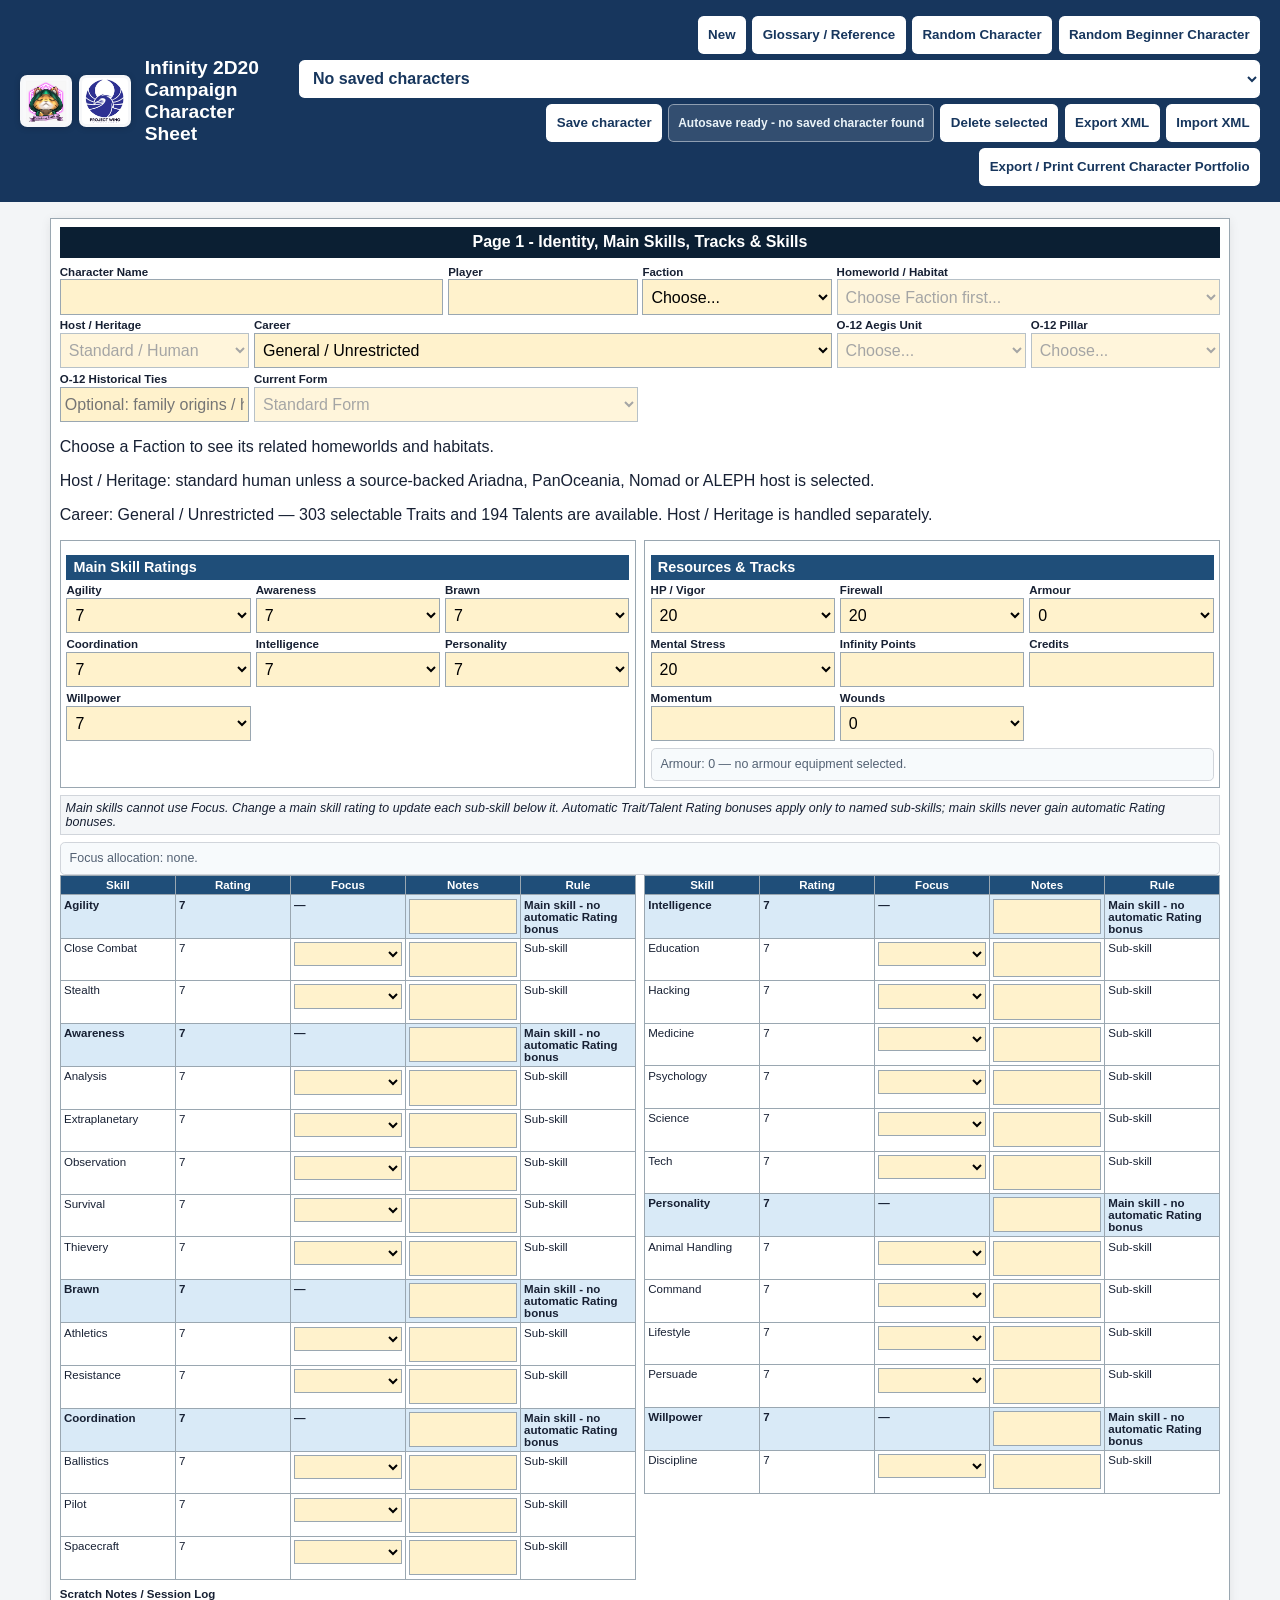
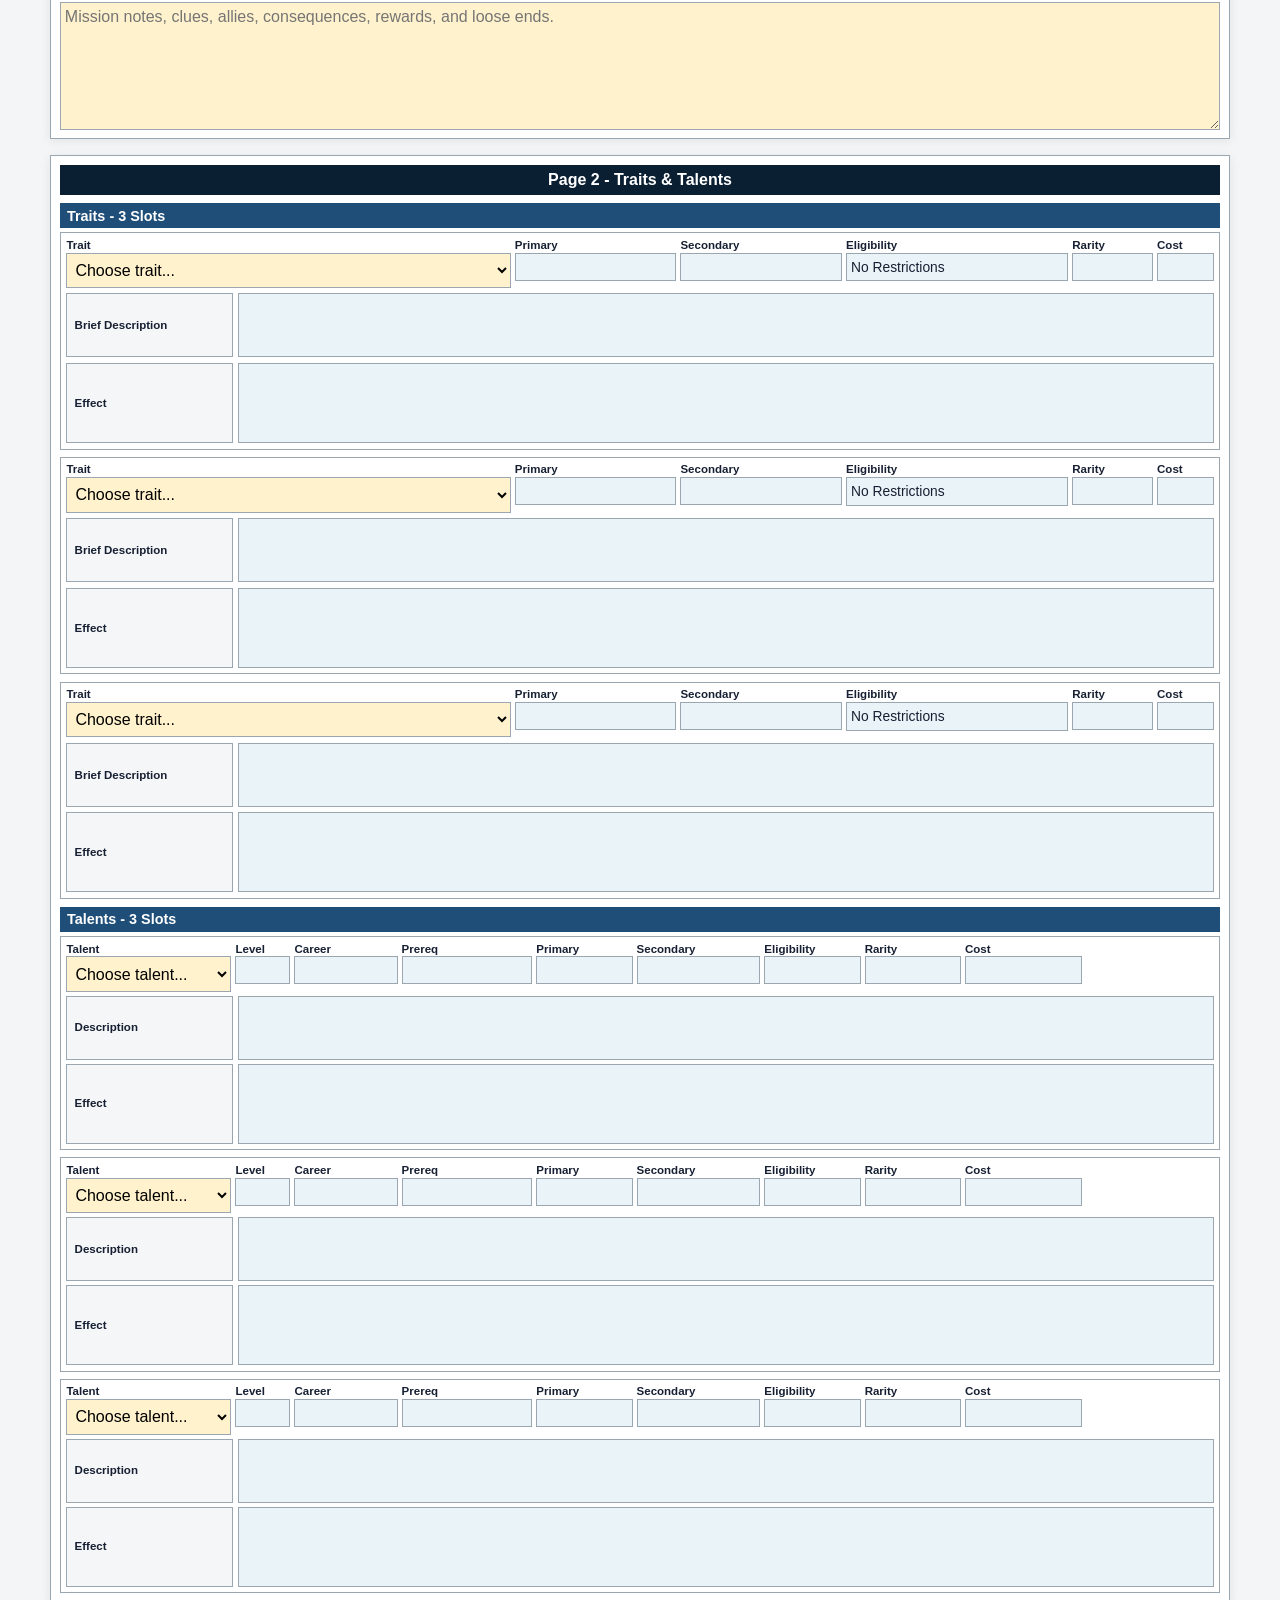
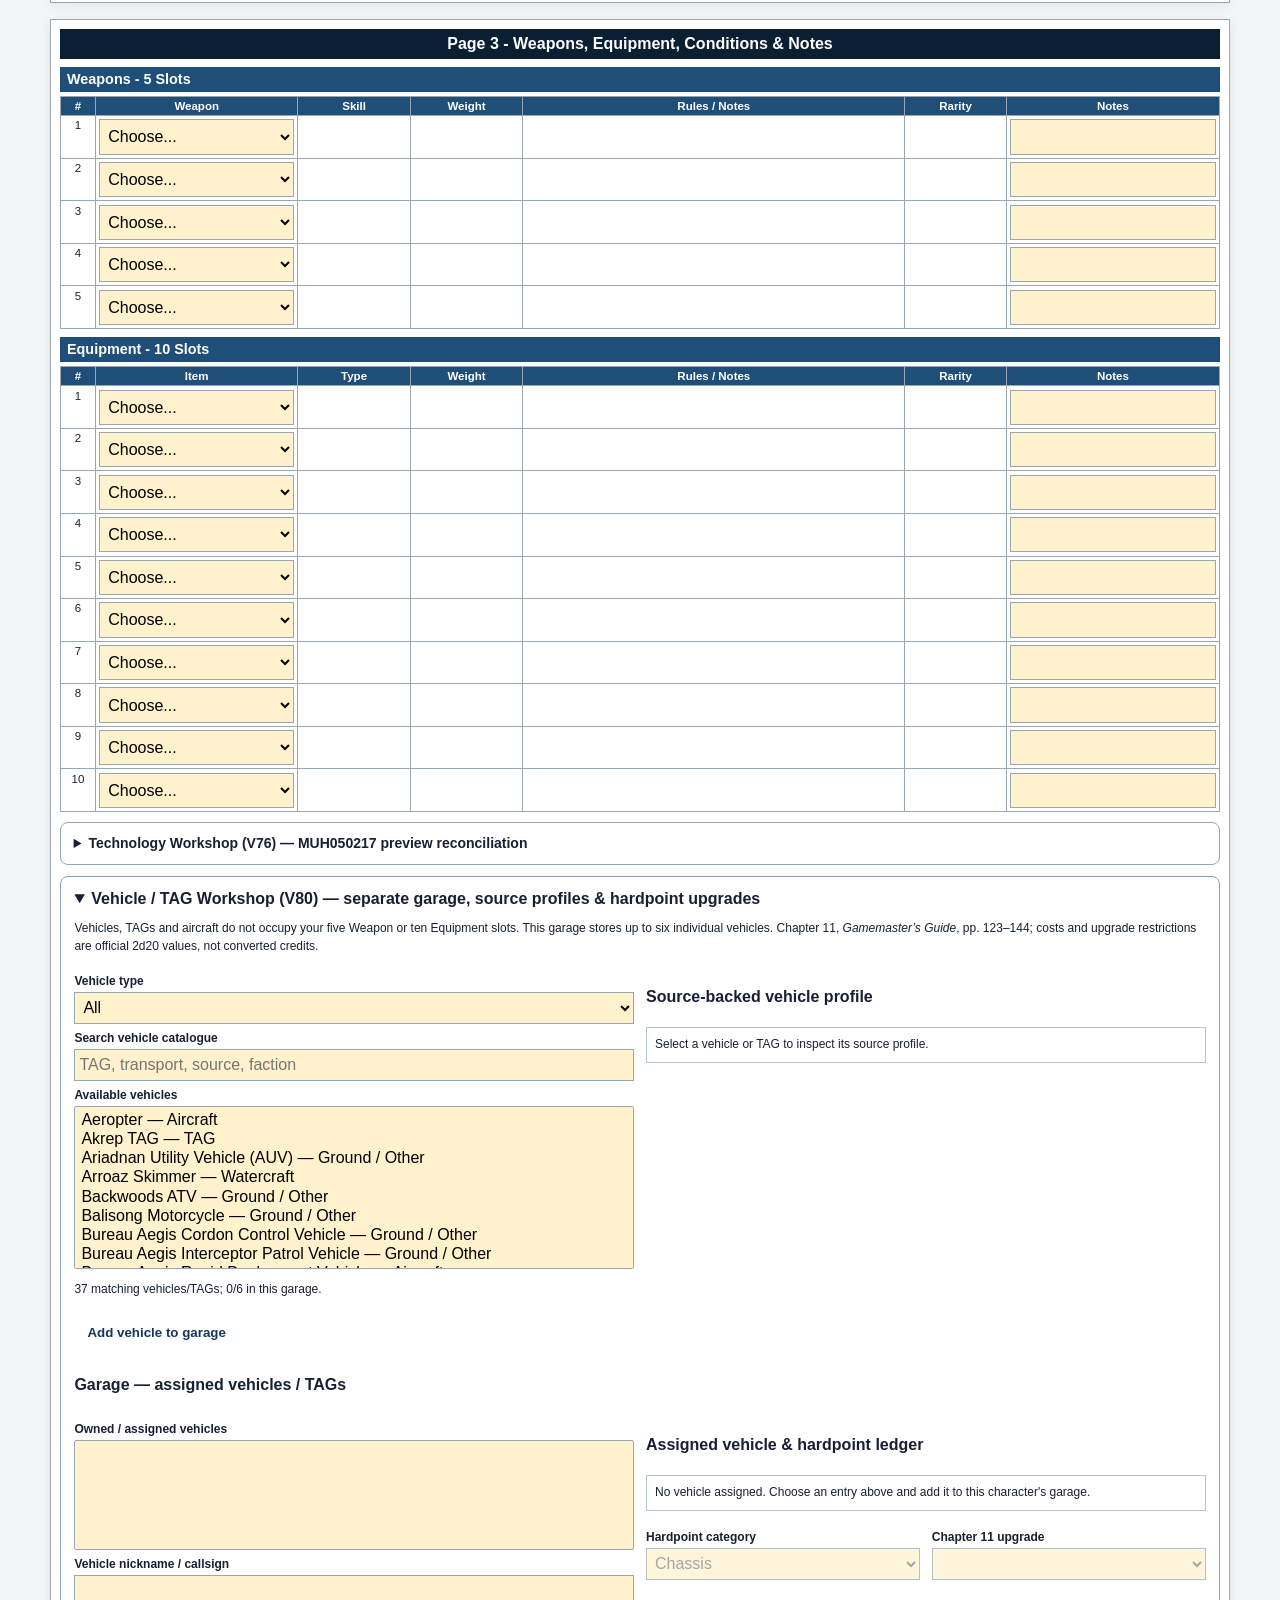
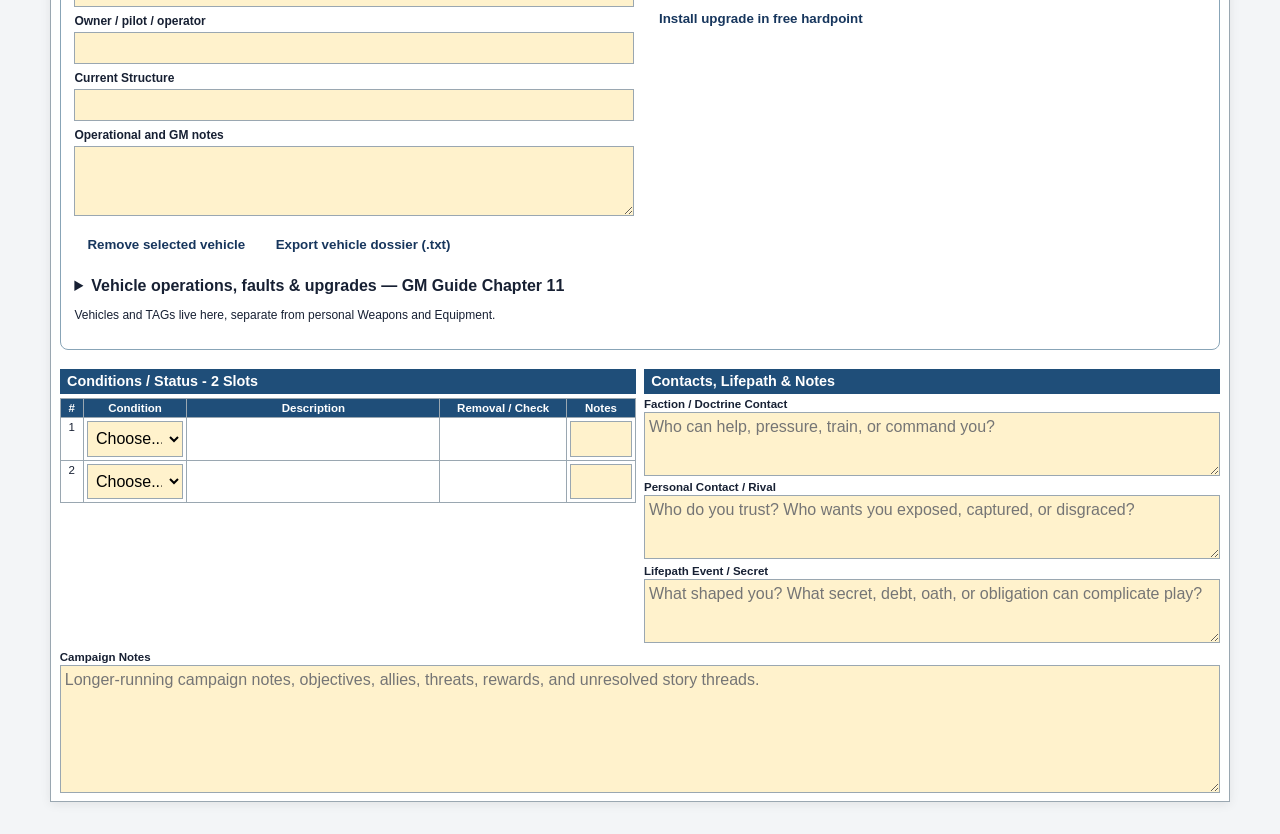
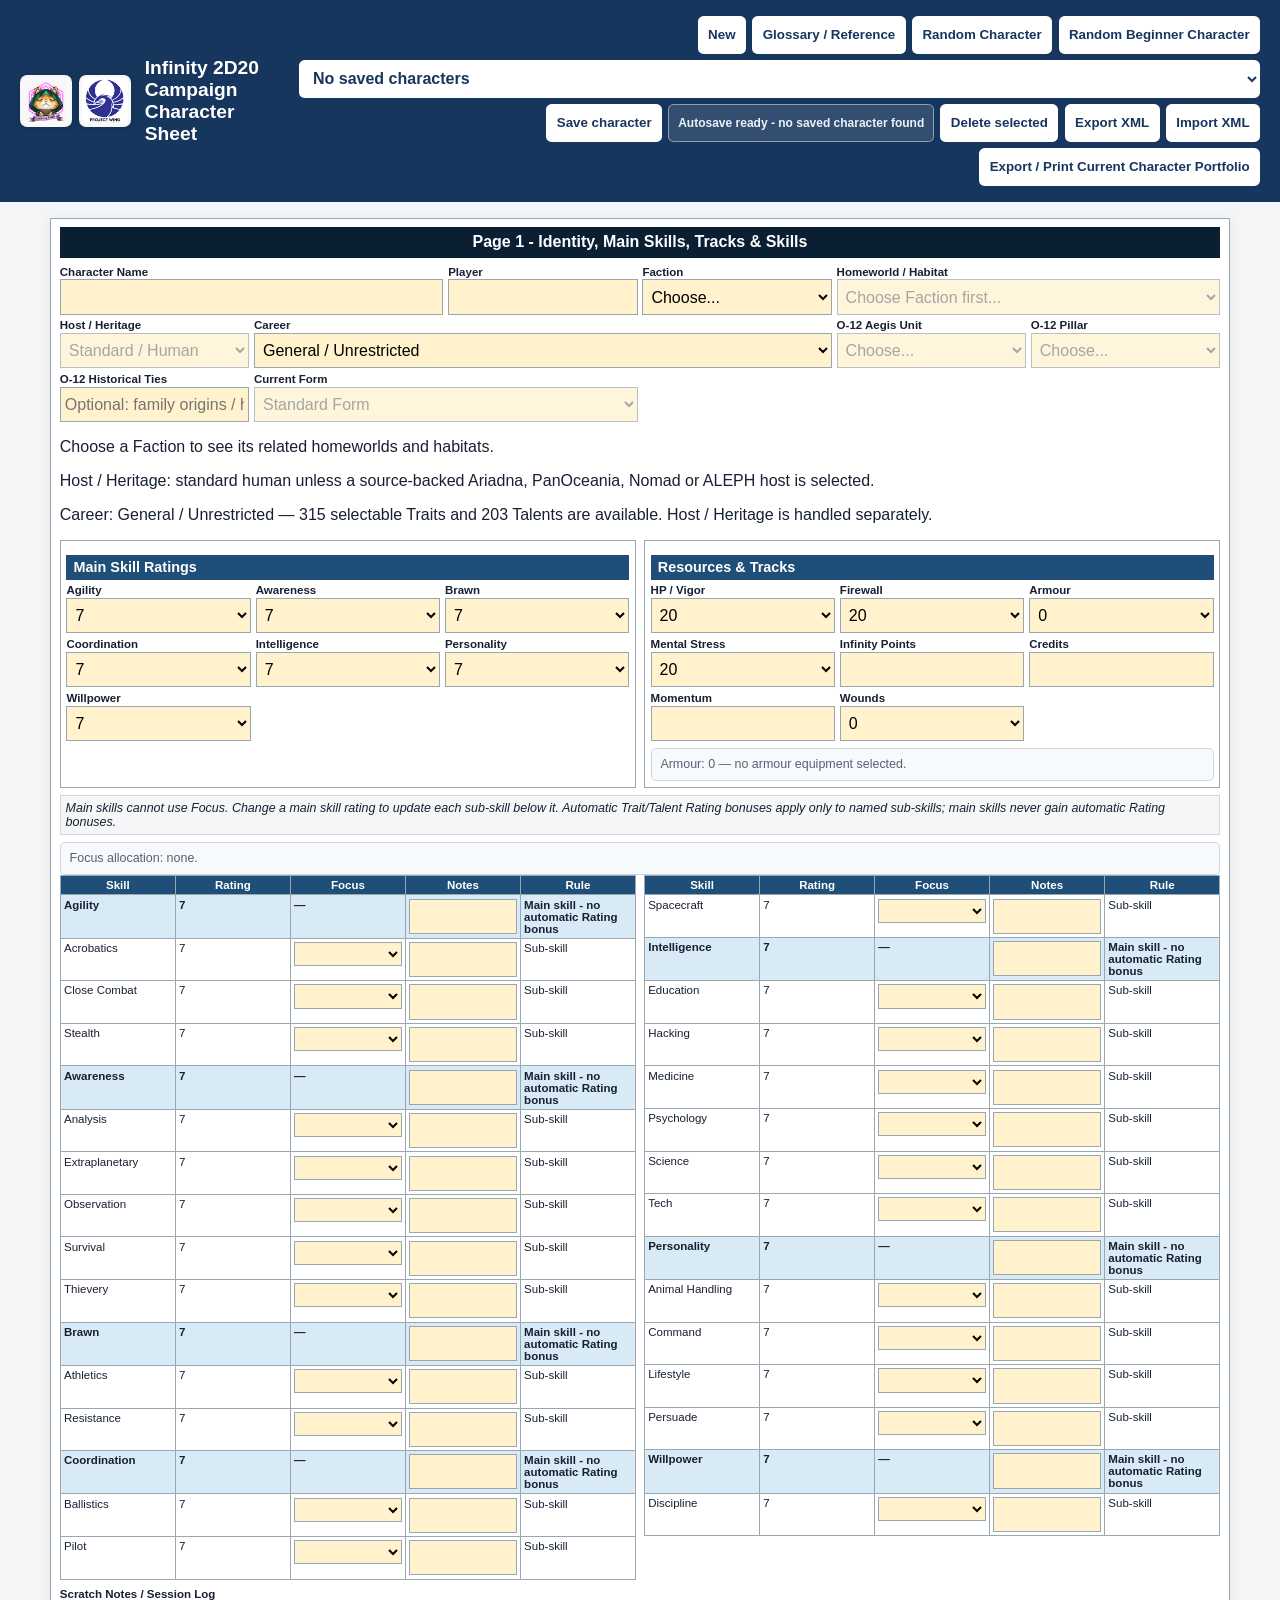
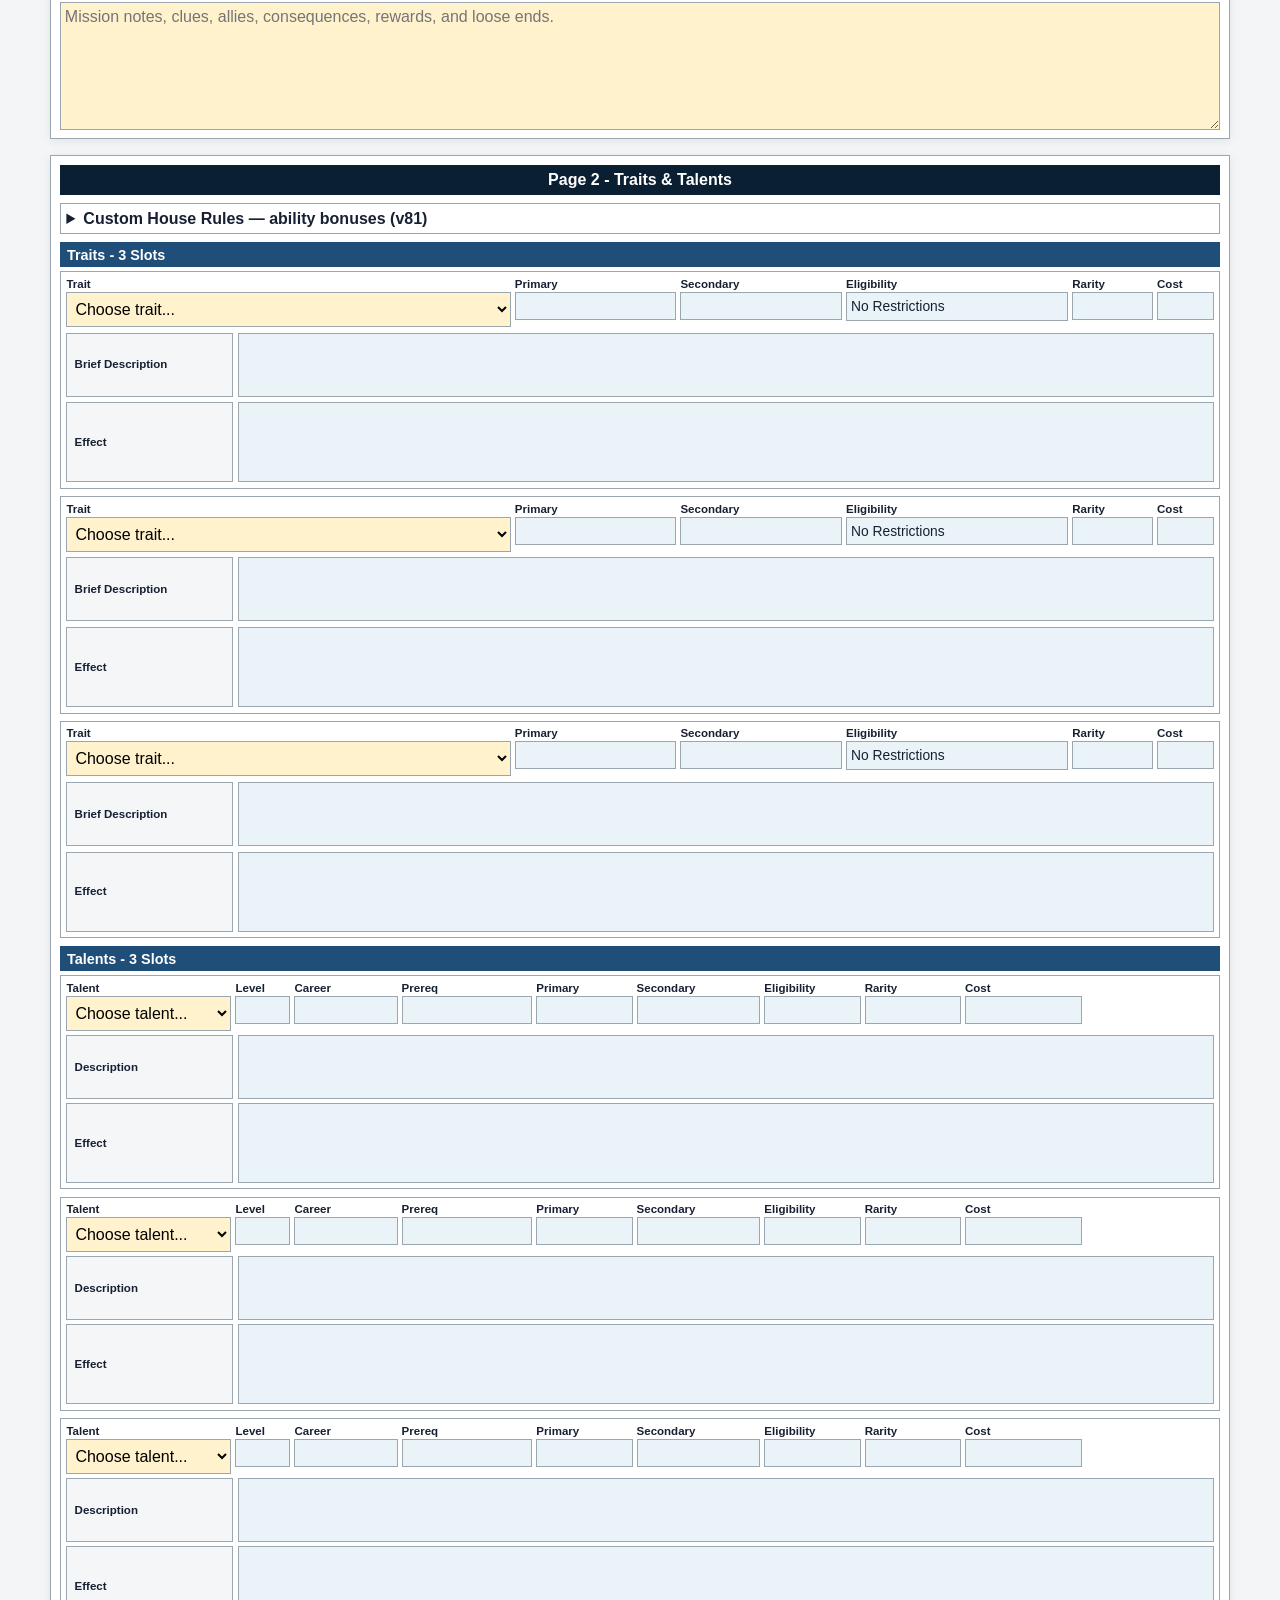
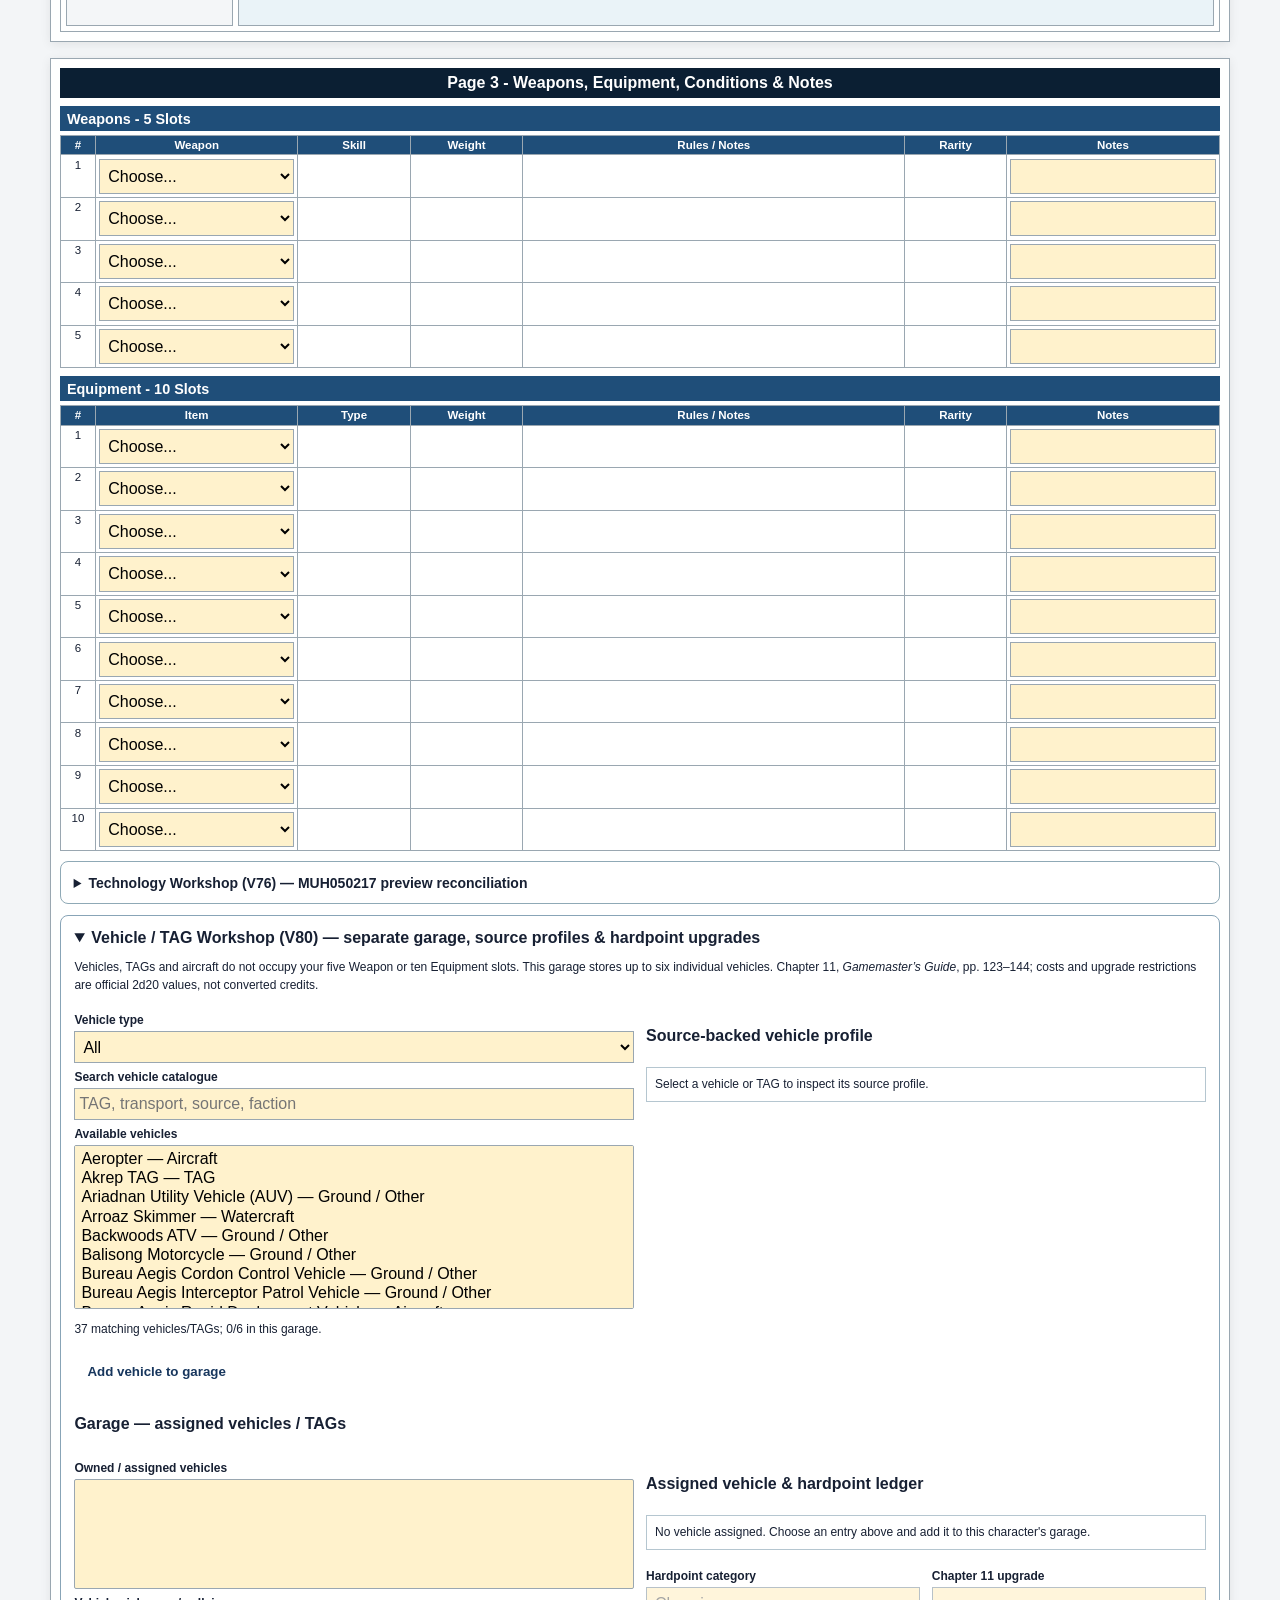
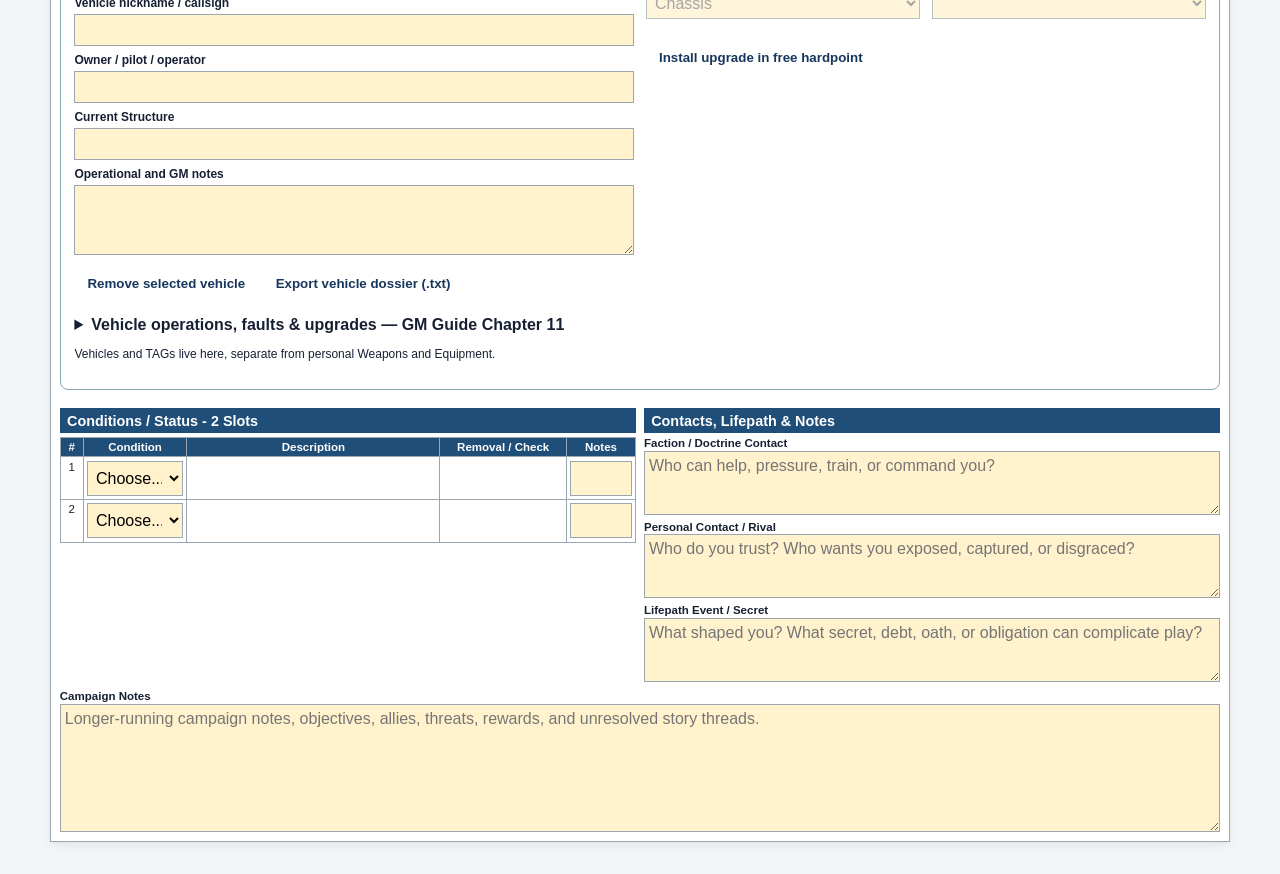
